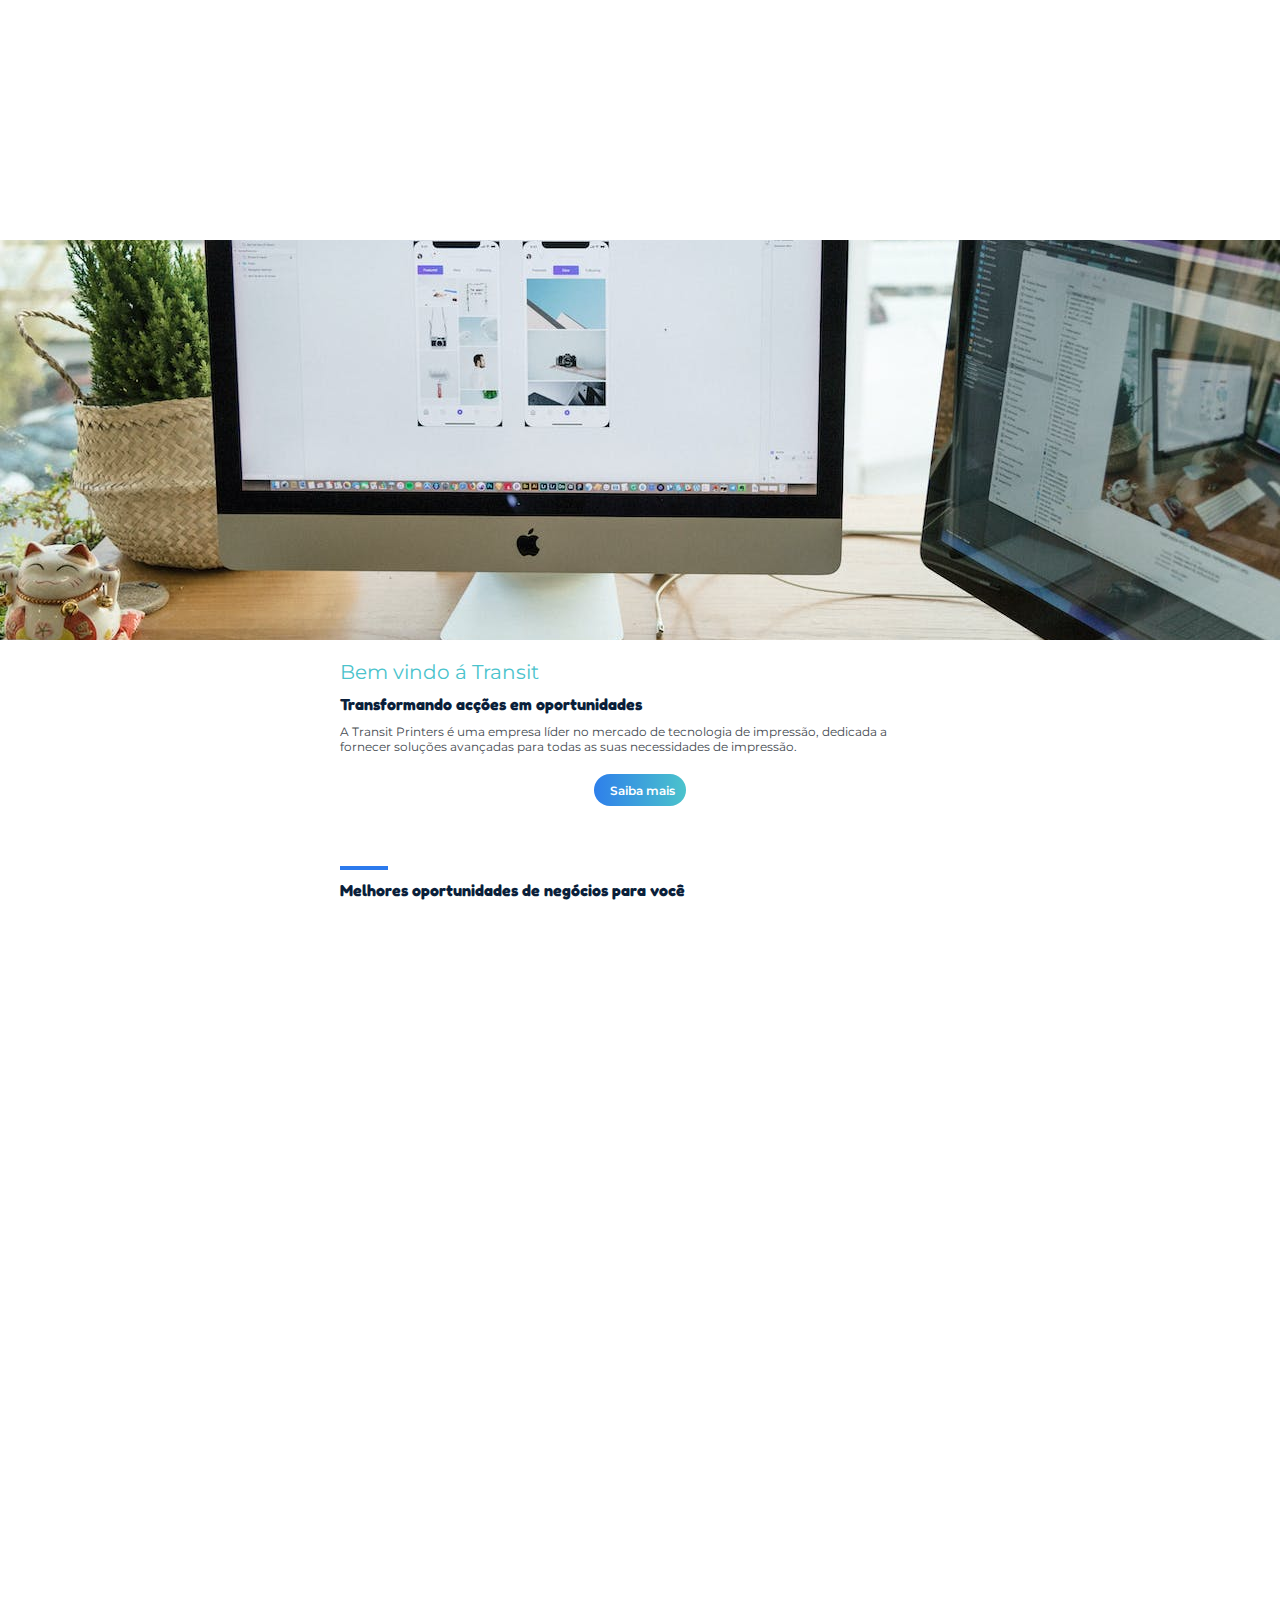
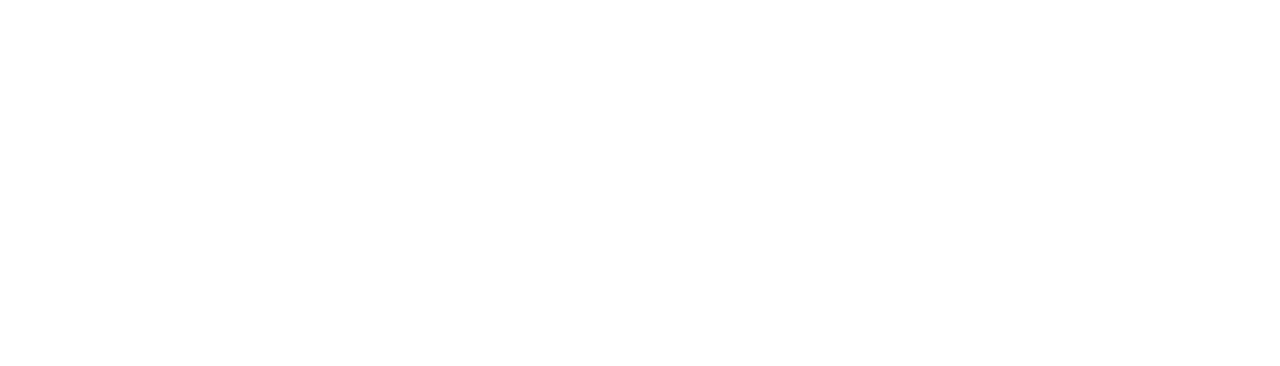
==== Transit/index.html @ 21ba27ba "i started the project of transit web page" ====
<!DOCTYPE html>
<html lang="pt">
  <head>
    <meta charset="UTF-8" />
    <meta name="viewport" content="width=device-width, initial-scale=1.0" />
    <!--favicon-->
    <link rel="shortcut icon" href="svgs/favicon.svg" type="image/x-icon" />
    <title>Transit</title>
    <!--Styles-->
    <link rel="stylesheet" href="styles/reset.css" media="all" />
    <link rel="stylesheet" href="styles/style.css" media="all" />
    <link
      rel="stylesheet"
      href="styles/tablet.css"
      media="screen and (min-width: 768px) and (max-width: 1024px)"
    />
    <link
      rel="stylesheet"
      href="styles/desktop.css"
      media="screen and (min-width: 1025px)"
    />
    <link rel="stylesheet" href="styles/print.css" media="print" />
  </head>

  <body>
    <header></header>

    <main id="main">
      <!--Section emphasis-->
      <section id="emphasis" class="section-mother">
        <div id="column-image" class="div"></div>

        <div id="column-text" class="column-text">
          <p class="title-h5">Bem vindo á Transit</p>
          <h6 class="title-header">Transformando acções em oportunidades</h6>
          <p class="paragraph">
            A Transit Printers é uma empresa líder no mercado de tecnologia de
            impressão, dedicada a fornecer soluções avançadas para todas as suas
            necessidades de impressão.
          </p>
        </div>

        <div id="container-button-know-more">
          <input type="submit" value="Saiba mais" id="button-know-more" />
        </div>
      </section>

      <section id="resources" class="section-mother">
        <section id="introduction" class="column-text">
          <!--Line 2-->
          <svg
            width="48"
            height="4"
            viewBox="0 0 48 4"
            fill="none"
            xmlns="http://www.w3.org/2000/svg"
          >
            <line y1="2" x2="48" y2="2" stroke="#2C7AED" stroke-width="4" />
          </svg>
          <h6 class="title-header">
            Melhores oportunidades de negócios para você
          </h6>
          <p class="paragraph">
            Lorem ipsum dolor sit amet, consectetur adipiscing elit. Nullam
            tincidunt justo eu libero lacinia, ac sollicitudin odio fringilla.
            Vestibulum eget fermentum libero. Sed, Vestibulum eget fermentum
            libero. Sed
          </p>
        </section>

        <section id="features" class="column-text">
          <div id="frame1" class="frame">
            <div class="column1 column">
              <svg
                width="48"
                height="48"
                viewBox="0 0 64 64"
                fill="none"
                xmlns="http://www.w3.org/2000/svg"
              >
                <rect width="64" height="64" fill="#2C7AED" />
                <path
                  d="M36.689 13.3405C35.2948 12.4658 33.6651 12 31.9993 12C30.3335 12 28.7039 12.4658 27.3096 13.3405L8.77697 24.9627C8.51334 25.1279 8.30221 25.3595 8.16675 25.6323C8.03129 25.905 7.97673 26.2083 8.00906 26.5088C8.00396 26.5635 8.00167 26.6184 8.0022 26.6733V39.8317C8.0022 40.268 8.18279 40.6863 8.50425 40.9948C8.8257 41.3032 9.26168 41.4765 9.71628 41.4765C10.1709 41.4765 10.6069 41.3032 10.9283 40.9948C11.2498 40.6863 11.4304 40.268 11.4304 39.8317V29.4399L14.8585 31.6669V43.7727C14.8585 44.1647 15.0044 44.5439 15.2699 44.8418L15.2768 44.8517L15.2973 44.8747L15.3659 44.9471L15.599 45.1905C15.8013 45.3945 16.0927 45.6774 16.4698 46.0129C17.224 46.6807 18.3312 47.5623 19.7574 48.4472C22.6027 50.2105 26.7817 52 31.9993 52C37.217 52 41.3925 50.2105 44.2413 48.4472C45.6674 47.5623 46.7747 46.6807 47.5289 46.0129C47.9122 45.6726 48.2805 45.317 48.6327 44.9471L48.7013 44.8747L48.7219 44.8517L48.7287 44.8451L48.7322 44.8385C48.9942 44.5427 49.1387 44.1675 49.1401 43.7793V31.6669L55.2422 27.7029C55.4884 27.5633 55.6893 27.3608 55.8225 27.118C55.9556 26.8752 56.0159 26.6016 55.9964 26.3279C55.9942 26.0564 55.922 25.7896 55.7862 25.5514C55.6504 25.3132 55.4553 25.1109 55.2182 24.9627L36.689 13.3405ZM45.7119 33.8973V43.1279C44.6963 44.0878 43.5809 44.9454 42.3832 45.6872C39.9149 47.2103 36.3805 48.7137 31.9993 48.7137C27.6181 48.7137 24.0803 47.2103 21.6154 45.6872C20.4175 44.9444 19.3021 44.0857 18.2867 43.1246V33.8973L27.1965 39.6837C28.6144 40.6044 30.2873 41.0964 31.9993 41.0964C33.7114 41.0964 35.3842 40.6044 36.8022 39.6837L45.7119 33.894V33.8973ZM29.1848 16.0939C30.0215 15.5688 30.9996 15.2892 31.9993 15.2892C32.9991 15.2892 33.9771 15.5688 34.8138 16.0939L51.1867 26.341L34.8824 36.9599C34.0313 37.5129 33.0271 37.8084 31.9993 37.8084C30.9715 37.8084 29.9673 37.5129 29.1162 36.9599L12.8085 26.3674L29.1848 16.0939Z"
                  fill="white"
                />
              </svg>
              <h6 class="title-header">Cursos profissionais</h6>
              <!--Line 2-->
              <svg
                width="48"
                height="4"
                viewBox="0 0 48 4"
                fill="none"
                xmlns="http://www.w3.org/2000/svg"
              >
                <line y1="2" x2="48" y2="2" stroke="#2C7AED" stroke-width="4" />
              </svg>
              <p class="paragraph">
                Lorem ipsum dolor sit amet, consectetur adipiscing elit. Nullam
                tincidunt justo eu
              </p>
            </div>

            <div class="column2 column" class="frame">
              <svg
                width="48"
                height="48"
                viewBox="0 0 48 48"
                fill="none"
                xmlns="http://www.w3.org/2000/svg"
              >
                <rect width="48" height="48" fill="#2C7AED" />
                <path
                  d="M24 8.25C23.1049 8.25 22.2464 8.60558 21.6135 9.23851C20.9806 9.87145 20.625 10.7299 20.625 11.625C20.625 12.5201 20.9806 13.3786 21.6135 14.0115C22.2464 14.6444 23.1049 15 24 15C24.8951 15 25.7536 14.6444 26.3865 14.0115C27.0194 13.3786 27.375 12.5201 27.375 11.625C27.375 10.7299 27.0194 9.87145 26.3865 9.23851C25.7536 8.60558 24.8951 8.25 24 8.25ZM18.375 11.625C18.375 10.1332 18.9676 8.70242 20.0225 7.64752C21.0774 6.59263 22.5082 6 24 6C25.4918 6 26.9226 6.59263 27.9775 7.64752C29.0324 8.70242 29.625 10.1332 29.625 11.625C29.625 13.1168 29.0324 14.5476 27.9775 15.6025C26.9226 16.6574 25.4918 17.25 24 17.25C22.5082 17.25 21.0774 16.6574 20.0225 15.6025C18.9676 14.5476 18.375 13.1168 18.375 11.625ZM36.375 10.5C35.7783 10.5 35.206 10.7371 34.784 11.159C34.3621 11.581 34.125 12.1533 34.125 12.75C34.125 13.3467 34.3621 13.919 34.784 14.341C35.206 14.7629 35.7783 15 36.375 15C36.9717 15 37.544 14.7629 37.966 14.341C38.3879 13.919 38.625 13.3467 38.625 12.75C38.625 12.1533 38.3879 11.581 37.966 11.159C37.544 10.7371 36.9717 10.5 36.375 10.5ZM31.875 12.75C31.875 11.5565 32.3491 10.4119 33.193 9.56802C34.0369 8.72411 35.1815 8.25 36.375 8.25C37.5685 8.25 38.7131 8.72411 39.557 9.56802C40.4009 10.4119 40.875 11.5565 40.875 12.75C40.875 13.9435 40.4009 15.0881 39.557 15.932C38.7131 16.7759 37.5685 17.25 36.375 17.25C35.1815 17.25 34.0369 16.7759 33.193 15.932C32.3491 15.0881 31.875 13.9435 31.875 12.75ZM9.375 12.75C9.375 12.1533 9.61205 11.581 10.034 11.159C10.456 10.7371 11.0283 10.5 11.625 10.5C12.2217 10.5 12.794 10.7371 13.216 11.159C13.6379 11.581 13.875 12.1533 13.875 12.75C13.875 13.3467 13.6379 13.919 13.216 14.341C12.794 14.7629 12.2217 15 11.625 15C11.0283 15 10.456 14.7629 10.034 14.341C9.61205 13.919 9.375 13.3467 9.375 12.75ZM11.625 8.25C10.4315 8.25 9.28693 8.72411 8.44302 9.56802C7.59911 10.4119 7.125 11.5565 7.125 12.75C7.125 13.9435 7.59911 15.0881 8.44302 15.932C9.28693 16.7759 10.4315 17.25 11.625 17.25C12.8185 17.25 13.9631 16.7759 14.807 15.932C15.6509 15.0881 16.125 13.9435 16.125 12.75C16.125 11.5565 15.6509 10.4119 14.807 9.56802C13.9631 8.72411 12.8185 8.25 11.625 8.25ZM12.975 35.2455C12.3658 35.276 11.7567 35.1823 11.1848 34.9702C10.6129 34.758 10.0901 34.4318 9.64818 34.0113C9.20625 33.5908 8.85442 33.0849 8.61407 32.5243C8.37371 31.9636 8.24985 31.36 8.25 30.75V22.3125C8.25 22.1633 8.30926 22.0202 8.41475 21.9148C8.52024 21.8093 8.66332 21.75 8.8125 21.75H12.7815C12.8715 20.9242 13.164 20.157 13.6028 19.5H8.8125C7.26 19.5 6 20.76 6 22.3125V30.75C5.9999 31.7133 6.20596 32.6654 6.60435 33.5424C7.00275 34.4194 7.58423 35.201 8.30975 35.8347C9.03526 36.4684 9.88799 36.9394 10.8106 37.2161C11.7333 37.4929 12.7045 37.569 13.659 37.4392C13.3562 36.7335 13.127 35.9983 12.975 35.2455ZM34.341 37.4392C35.2955 37.569 36.2667 37.4929 37.1894 37.2161C38.112 36.9394 38.9647 36.4684 39.6903 35.8347C40.4158 35.201 40.9973 34.4194 41.3956 33.5424C41.794 32.6654 42.0001 31.7133 42 30.75V22.3125C42 20.76 40.74 19.5 39.1875 19.5H34.3973C34.8383 20.157 35.1285 20.9242 35.2185 21.75H39.1875C39.3367 21.75 39.4798 21.8093 39.5852 21.9148C39.6907 22.0202 39.75 22.1633 39.75 22.3125V30.75C39.7502 31.36 39.6263 31.9636 39.3859 32.5243C39.1456 33.0849 38.7937 33.5908 38.3518 34.0113C37.9099 34.4318 37.3871 34.758 36.8152 34.9702C36.2433 35.1823 35.6342 35.276 35.025 35.2455C34.873 35.9983 34.6438 36.7334 34.341 37.4392ZM17.8125 19.5C16.26 19.5 15 20.76 15 22.3125V33C15 35.3869 15.9482 37.6761 17.636 39.364C19.3239 41.0518 21.6131 42 24 42C26.3869 42 28.6761 41.0518 30.364 39.364C32.0518 37.6761 33 35.3869 33 33V22.3125C33 20.76 31.74 19.5 30.1875 19.5H17.8125ZM17.25 22.3125C17.25 22.1633 17.3093 22.0202 17.4148 21.9148C17.5202 21.8093 17.6633 21.75 17.8125 21.75H30.1875C30.3367 21.75 30.4798 21.8093 30.5852 21.9148C30.6907 22.0202 30.75 22.1633 30.75 22.3125V33C30.75 34.7902 30.0388 36.5071 28.773 37.773C27.5071 39.0388 25.7902 39.75 24 39.75C22.2098 39.75 20.4929 39.0388 19.227 37.773C17.9612 36.5071 17.25 34.7902 17.25 33V22.3125Z"
                  fill="white"
                />
              </svg>
              <h6 class="title-header">Imersões</h6>
              <!--Line 2-->
              <svg
                width="48"
                height="4"
                viewBox="0 0 48 4"
                fill="none"
                xmlns="http://www.w3.org/2000/svg"
              >
                <line y1="2" x2="48" y2="2" stroke="#2C7AED" stroke-width="4" />
              </svg>
              <p class="paragraph">
                Lorem ipsum dolor sit amet, consectetur adipiscing elit. Nullam
                tincidunt justo eu
              </p>
            </div>
          </div>

          <div id="frame2" class="frame">
            <div class="column1 column">
              <svg
                width="48"
                height="48"
                viewBox="0 0 48 48"
                fill="none"
                xmlns="http://www.w3.org/2000/svg"
                xmlns:xlink="http://www.w3.org/1999/xlink"
              >
                <rect width="48" height="48" fill="#4BC3CC" />
                <rect
                  x="6"
                  y="6"
                  width="36"
                  height="36"
                  fill="url(#pattern0)"
                />
                <defs>
                  <pattern
                    id="pattern0"
                    patternContentUnits="objectBoundingBox"
                    width="1"
                    height="1"
                  >
                    <use xlink:href="#image0_53_402" transform="scale(0.01)" />
                  </pattern>
                  <image
                    id="image0_53_402"
                    width="100"
                    height="100"
                    xlink:href="[data-uri]"
                  />
                </defs>
              </svg>

              <h6 class="title-header">Soluções criativas</h6>
              <!--Line 1-->
              <svg
                width="48"
                height="4"
                viewBox="0 0 48 4"
                fill="none"
                xmlns="http://www.w3.org/2000/svg"
              >
                <line y1="2" x2="48" y2="2" stroke="#4BC3CC" stroke-width="4" />
              </svg>

              <p class="paragraph">
                Lorem ipsum dolor sit amet, consectetur adipiscing elit. Nullam
                tincidunt justo eu
              </p>
            </div>

            <div class="column2 column">
              <svg
                width="48"
                height="48"
                viewBox="0 0 48 48"
                fill="none"
                xmlns="http://www.w3.org/2000/svg"
              >
                <rect width="48" height="48" fill="#4BC3CC" />
                <path
                  d="M40.53 37.5682H38.37V8.21591C38.37 8.02604 38.2941 7.84394 38.1591 7.70969C38.0241 7.57543 37.841 7.5 37.65 7.5H27.57C27.379 7.5 27.1959 7.57543 27.0609 7.70969C26.9259 7.84394 26.85 8.02604 26.85 8.21591V16.0909H17.49C17.299 16.0909 17.1159 16.1663 16.9809 16.3006C16.8459 16.4349 16.77 16.6169 16.77 16.8068V24.6818H8.85C8.65904 24.6818 8.47591 24.7572 8.34088 24.8915C8.20586 25.0258 8.13 25.2079 8.13 25.3977V37.5682H5.97C5.77904 37.5682 5.59591 37.6436 5.46088 37.7779C5.32586 37.9121 5.25 38.0942 5.25 38.2841C5.25 38.474 5.32586 38.6561 5.46088 38.7903C5.59591 38.9246 5.77904 39 5.97 39H40.53C40.721 39 40.9041 38.9246 41.0391 38.7903C41.1741 38.6561 41.25 38.474 41.25 38.2841C41.25 38.0942 41.1741 37.9121 41.0391 37.7779C40.9041 37.6436 40.721 37.5682 40.53 37.5682ZM28.29 8.93182H36.93V37.5682H28.29V8.93182ZM18.21 17.5227H26.85V37.5682H18.21V17.5227ZM9.57 26.1136H16.77V37.5682H9.57V26.1136Z"
                  fill="white"
                />
              </svg>

              <h6 class="title-header">Análises e estatísticas</h6>
              <!--Line 1-->
              <svg
                width="48"
                height="4"
                viewBox="0 0 48 4"
                fill="none"
                xmlns="http://www.w3.org/2000/svg"
              >
                <line y1="2" x2="48" y2="2" stroke="#4BC3CC" stroke-width="4" />
              </svg>
              <p class="paragraph">
                Lorem ipsum dolor sit amet, consectetur adipiscing elit. Nullam
                tincidunt justo eu
              </p>
            </div>
          </div>
        </section>

        <section id="ilustration" class="">
          <div id="ilustration-image">
            <svg width="312" height="314" viewBox="0 0 312 314" fill="none" xmlns="http://www.w3.org/2000/svg">
              <path d="M45.5705 92.5257C52.356 44.2365 100.616 13.3807 147.295 27.4871L266.268 63.4409C292.85 71.4741 313.314 92.7954 320.25 119.685L333.295 170.256C344.879 215.162 315.725 260.409 270.046 268.419L122.227 294.338C69.0611 303.661 22.2592 258.423 29.7701 204.971L45.5705 92.5257Z" fill="url(#paint0_linear_54_606)" stroke="#CED1D5"/>
              <g opacity="0.07">
              <mask id="path-2-inside-1_54_606" fill="white">
              <path fill-rule="evenodd" clip-rule="evenodd" d="M135.689 187.409C176.28 187.409 209.185 154.504 209.185 113.913C209.185 73.3231 176.28 40.4181 135.689 40.4181C95.0988 40.4181 62.1938 73.3231 62.1938 113.913C62.1938 154.504 95.0988 187.409 135.689 187.409ZM135.689 149.214C155.185 149.214 170.99 133.41 170.99 113.913C170.99 94.4173 155.185 78.6126 135.689 78.6126C116.193 78.6126 100.388 94.4173 100.388 113.913C100.388 133.41 116.193 149.214 135.689 149.214Z"/>
              </mask>
              <path fill-rule="evenodd" clip-rule="evenodd" d="M135.689 187.409C176.28 187.409 209.185 154.504 209.185 113.913C209.185 73.3231 176.28 40.4181 135.689 40.4181C95.0988 40.4181 62.1938 73.3231 62.1938 113.913C62.1938 154.504 95.0988 187.409 135.689 187.409ZM135.689 149.214C155.185 149.214 170.99 133.41 170.99 113.913C170.99 94.4173 155.185 78.6126 135.689 78.6126C116.193 78.6126 100.388 94.4173 100.388 113.913C100.388 133.41 116.193 149.214 135.689 149.214Z" fill="white"/>
              <path d="M208.185 113.913C208.185 153.951 175.727 186.409 135.689 186.409V188.409C176.832 188.409 210.185 155.056 210.185 113.913H208.185ZM135.689 41.4181C175.727 41.4181 208.185 73.8754 208.185 113.913H210.185C210.185 72.7708 176.832 39.4181 135.689 39.4181V41.4181ZM63.1938 113.913C63.1938 73.8754 95.6511 41.4181 135.689 41.4181V39.4181C94.5465 39.4181 61.1938 72.7708 61.1938 113.913H63.1938ZM135.689 186.409C95.6511 186.409 63.1938 153.951 63.1938 113.913H61.1938C61.1938 155.056 94.5465 188.409 135.689 188.409V186.409ZM169.99 113.913C169.99 132.857 154.633 148.214 135.689 148.214V150.214C155.738 150.214 171.99 133.962 171.99 113.913H169.99ZM135.689 79.6126C154.633 79.6126 169.99 94.9696 169.99 113.913H171.99C171.99 93.865 155.738 77.6126 135.689 77.6126V79.6126ZM101.388 113.913C101.388 94.9696 116.745 79.6126 135.689 79.6126V77.6126C115.641 77.6126 99.3882 93.865 99.3882 113.913H101.388ZM135.689 148.214C116.745 148.214 101.388 132.857 101.388 113.913H99.3882C99.3882 133.962 115.641 150.214 135.689 150.214V148.214Z" fill="#CED1D5" mask="url(#path-2-inside-1_54_606)"/>
              </g>
              <path opacity="0.15" d="M80.2649 239.654L152.299 216.113L136.668 290.266L80.2649 239.654Z" fill="white" stroke="#CED1D5"/>
              <path d="M312.303 117.07C312.303 117.07 306.404 113.885 300.806 127.814C295.208 141.743 293.323 149.655 293.323 149.655C293.323 149.655 291.777 152.607 289.697 150.954C287.617 149.301 284.529 144.36 281.353 145.583C278.059 146.852 277.283 150.724 278.424 156.209C279.564 161.694 281.621 173.803 281.802 174.898C281.98 175.974 281.503 177.625 279.905 176.726C278.308 175.827 268.786 166.958 264.848 171.728C260.91 176.498 266.597 191.256 267.188 192.882C267.779 194.507 267.517 195.247 266.763 195.73C266.008 196.212 263.089 192.93 260.278 190.518C257.467 188.107 253.784 185.803 251.742 188.746C249.701 191.688 249.986 203.118 262.451 220.61L268.758 228.337L278.672 226.894C299.7 222.511 307.668 214.311 308.166 210.765C308.664 207.218 304.397 206.41 300.696 206.272C299.57 206.231 298.382 206.241 297.268 206.252C294.718 206.276 292.553 206.3 292.395 205.697C292.17 204.831 292.48 204.11 294.017 203.317C295.554 202.525 309.748 195.548 310.094 189.372C310.44 183.196 297.428 183.245 295.645 182.821C293.861 182.397 294.631 180.86 295.493 180.191C296.37 179.51 306.1 172.015 310.66 168.761C315.221 165.507 317.279 162.137 315.722 158.97C314.632 156.753 311.368 156.953 308.649 157.153C307.623 157.229 306.675 157.304 305.949 157.25C303.299 157.051 304.168 153.835 304.168 153.835C304.168 153.835 308.155 146.745 313.499 132.716C318.844 118.689 312.179 117.014 312.179 117.014L312.303 117.07Z" fill="#EEEEEE"/>
              <path d="M269.076 226.264C273.039 215.976 278.634 201.809 284.868 186.181C291.1 170.559 296.73 156.41 300.75 146.145C302.751 141.022 304.372 136.871 305.499 133.985C306.057 132.561 306.492 131.45 306.794 130.68C306.942 130.314 307.056 130.029 307.139 129.823C307.219 129.631 307.268 129.535 307.268 129.535C307.268 129.535 307.241 129.639 307.172 129.835C307.096 130.045 306.993 130.333 306.858 130.704C306.571 131.48 306.155 132.599 305.623 134.032C304.546 136.921 302.958 141.089 300.975 146.233C297.013 156.521 291.417 170.686 285.186 186.308C278.952 201.936 273.321 216.087 269.302 226.352L269.076 226.264Z" fill="#E3E3E2"/>
              <path d="M285.395 152.669C285.417 152.661 285.528 152.892 285.711 153.318C285.897 153.744 286.145 154.367 286.444 155.14C287.038 156.687 287.803 158.845 288.603 161.243C289.378 163.605 290.079 165.739 290.621 167.39C290.864 168.119 291.071 168.739 291.24 169.249C291.388 169.687 291.46 169.935 291.438 169.943C291.416 169.952 291.303 169.721 291.116 169.296C290.932 168.87 290.684 168.246 290.393 167.47C289.814 165.917 289.077 163.749 288.279 161.352C287.486 158.998 286.771 156.869 286.217 155.222C285.97 154.494 285.759 153.874 285.587 153.365C285.443 152.925 285.373 152.678 285.395 152.669Z" fill="#E3E3E2"/>
              <path d="M292.366 170.038C292.332 169.95 296.712 168.174 302.146 166.072C307.583 163.968 312.017 162.336 312.051 162.424C312.085 162.512 307.707 164.288 302.27 166.391C296.835 168.493 292.4 170.126 292.366 170.038Z" fill="#E3E3E2"/>
              <path d="M281.713 193.602C281.712 193.579 281.972 193.542 282.443 193.497C282.987 193.449 283.653 193.389 284.437 193.32C286.119 193.17 288.443 192.956 290.997 192.627C293.554 192.304 295.858 191.933 297.524 191.653C298.3 191.523 298.959 191.413 299.498 191.323C299.965 191.249 300.225 191.219 300.23 191.241C300.235 191.264 299.984 191.339 299.524 191.453C299.065 191.568 298.397 191.721 297.568 191.89C295.91 192.231 293.605 192.642 291.041 192.966C288.478 193.296 286.144 193.473 284.454 193.562C283.608 193.602 282.923 193.627 282.45 193.63C281.977 193.635 281.715 193.626 281.713 193.602Z" fill="#E3E3E2"/>
              <path d="M271.949 179.28C271.969 179.265 272.126 179.451 272.393 179.797C272.661 180.143 273.039 180.651 273.499 181.281C274.422 182.543 275.675 184.3 277.043 186.251C278.411 188.205 279.634 189.983 280.505 191.28C280.94 191.929 281.288 192.457 281.522 192.827C281.756 193.196 281.876 193.407 281.857 193.421C281.837 193.434 281.68 193.249 281.412 192.903C281.146 192.557 280.768 192.05 280.307 191.42C279.385 190.157 278.131 188.4 276.762 186.448C275.395 184.495 274.172 182.717 273.302 181.419C272.866 180.771 272.518 180.243 272.284 179.873C272.051 179.503 271.93 179.293 271.949 179.28Z" fill="#E3E3E2"/>
              <path d="M259.902 198.888C259.922 198.874 260.12 199.112 260.462 199.556C260.839 200.058 261.316 200.695 261.886 201.453C263.075 203.064 264.7 205.303 266.476 207.789C268.253 210.275 269.847 212.537 270.986 214.183C271.52 214.968 271.968 215.625 272.321 216.144C272.63 216.611 272.792 216.876 272.773 216.89C272.753 216.903 272.555 216.665 272.212 216.221C271.836 215.719 271.359 215.083 270.79 214.324C269.6 212.713 267.975 210.473 266.198 207.987C264.421 205.502 262.828 203.241 261.689 201.594C261.155 200.81 260.707 200.152 260.354 199.634C260.045 199.166 259.883 198.901 259.902 198.888Z" fill="#E3E3E2"/>
              <path d="M272.585 216.372C272.584 216.349 272.912 216.295 273.507 216.217C274.166 216.135 275.012 216.03 276.027 215.904C278.154 215.639 281.091 215.262 284.321 214.758C287.553 214.258 290.468 213.73 292.575 213.335C293.579 213.148 294.418 212.992 295.071 212.871C295.661 212.764 295.991 212.716 295.996 212.739C296 212.761 295.681 212.854 295.099 213C294.517 213.147 293.671 213.345 292.623 213.572C290.525 214.029 287.612 214.595 284.374 215.096C281.137 215.601 278.189 215.94 276.053 216.144C274.985 216.244 274.118 216.314 273.52 216.35C272.92 216.386 272.588 216.395 272.585 216.372Z" fill="#E3E3E2"/>
              <path d="M304.807 62.4139L298.507 62.4474L298.338 31.0967L304.639 31.0625L304.807 62.4139Z" fill="#E3E3E2"/>
              <path d="M260.164 48.452L243.848 48.5393L243.755 31.2321L260.071 31.1442L260.164 48.452Z" fill="#EEEEEE"/>
              <path d="M276.402 48.3654L260.087 48.4526L259.994 31.1448L276.31 31.0575L276.402 48.3654Z" fill="#F8F8F9"/>
              <path d="M243.781 36.0119C254.624 36.1012 265.494 36.0384 276.335 35.8618C276.558 35.859 276.557 35.5169 276.333 35.5155C265.49 35.4555 254.621 35.5085 243.779 35.7145C243.588 35.718 243.59 36.0098 243.781 36.0119Z" fill="#E3E3E2"/>
              <path d="M263.301 62.268L233.658 62.4271L233.583 48.3221L263.226 48.1637L263.301 62.268Z" fill="#EEEEEE"/>
              <path d="M292.805 62.1102L263.161 62.2687L263.086 48.1644L292.729 48.0059L292.805 62.1102Z" fill="#F8F8F9"/>
              <path d="M233.603 52.2454C253.297 52.4681 273.058 52.2684 292.75 51.9529C292.973 51.9494 292.971 51.6073 292.748 51.6067C273.054 51.5026 253.292 51.5138 233.602 51.948C233.411 51.9522 233.412 52.2433 233.603 52.2454Z" fill="#E3E3E2"/>
              <path d="M337.365 67.4799H222.518V62.4271H337.365V67.4799Z" fill="#E3E3E2"/>
              <path d="M245.983 82.0988H241.321V64.8565H245.983V82.0988Z" fill="#E3E3E2"/>
              <path d="M315.581 82.0988H310.918V64.8565H315.581V82.0988Z" fill="#E3E3E2"/>
              <path d="M311.019 62.49L304.718 62.5242L304.487 19.4057L310.788 19.3722L311.019 62.49Z" fill="#EEEEEE"/>
              <path d="M320.819 62.3413L311.03 62.3937L310.842 27.4506L320.631 27.3989L320.819 62.3413Z" fill="#F8F8F9"/>
              <path d="M320.566 34.1305C320.566 34.2241 318.374 34.3002 315.671 34.3002C312.967 34.3002 310.775 34.2241 310.775 34.1305C310.775 34.0363 312.967 33.9609 315.671 33.9609C318.374 33.9609 320.566 34.0363 320.566 34.1305Z" fill="#E3E3E2"/>
              <path d="M320.566 32.6625C320.566 32.756 318.374 32.8322 315.671 32.8322C312.967 32.8322 310.775 32.756 310.775 32.6625C310.775 32.569 312.967 32.4929 315.671 32.4929C318.374 32.4929 320.566 32.569 320.566 32.6625Z" fill="#E3E3E2"/>
              <path d="M320.566 57.0839C320.566 57.1775 318.374 57.2535 315.671 57.2535C312.967 57.2535 310.775 57.1775 310.775 57.0839C310.775 56.9897 312.967 56.9143 315.671 56.9143C318.374 56.9143 320.566 56.9897 320.566 57.0839Z" fill="#E3E3E2"/>
              <path d="M320.566 55.6159C320.566 55.7094 318.374 55.7855 315.671 55.7855C312.967 55.7855 310.775 55.7094 310.775 55.6159C310.775 55.5223 312.967 55.4463 315.671 55.4463C318.374 55.4463 320.566 55.5223 320.566 55.6159Z" fill="#E3E3E2"/>
              <path d="M309.355 26.7337C309.355 27.7341 308.544 28.5446 307.544 28.5446C306.544 28.5446 305.734 27.7341 305.734 26.7337C305.734 25.734 306.544 24.9229 307.544 24.9229C308.544 24.9229 309.355 25.734 309.355 26.7337Z" fill="#E3E3E2"/>
              <path d="M308.104 57.3652H306.985V31.7138H308.104V57.3652Z" fill="#E3E3E2"/>
              <path d="M107.23 198.495H0V149.042H107.23V198.495Z" fill="#F8F8F9"/>
              <path d="M3.12134 195.498H104.011V152.312H3.12134V195.498ZM104.678 196.165H2.45459V151.644H104.678V196.165Z" fill="#E3E3E2"/>
              <path d="M133.426 198.495H107.23V149.042H133.426V198.495Z" fill="#E3E3E2"/>
              <path d="M2.78821 165.422C14.2759 165.422 25.7631 165.422 37.2506 165.422C55.4002 165.422 73.5499 165.422 91.6997 165.422C95.914 165.422 100.129 165.422 104.344 165.422C104.517 165.422 104.518 165.154 104.344 165.154C92.8564 165.154 81.3693 165.154 69.8821 165.154C51.7322 165.154 33.5829 165.154 15.4329 165.154C11.2182 165.154 7.00344 165.154 2.78821 165.154C2.61501 165.154 2.61473 165.422 2.78821 165.422Z" fill="#E3E3E2"/>
              <path d="M53.8979 165.288C54.2023 160.898 54.169 156.249 53.9323 151.855C53.9228 151.679 53.6683 151.679 53.6588 151.855C53.4221 156.249 53.3888 160.898 53.6937 165.288C53.7029 165.419 53.8887 165.42 53.8979 165.288Z" fill="#E3E3E2"/>
              <path d="M81.2336 158.572C81.2336 159.336 80.6136 159.954 79.8499 159.954C79.0855 159.954 78.4663 159.336 78.4663 158.572C78.4663 157.807 79.0855 157.188 79.8499 157.188C80.6136 157.188 81.2336 157.807 81.2336 158.572Z" fill="#E3E3E2"/>
              <path d="M27.9365 158.572C27.9365 159.336 27.3169 159.954 26.5531 159.954C25.7887 159.954 25.1694 159.336 25.1694 158.572C25.1694 157.807 25.7887 157.188 26.5531 157.188C27.3169 157.188 27.9365 157.807 27.9365 158.572Z" fill="#E3E3E2"/>
              <path d="M54.9497 173.905C54.9497 174.669 54.3304 175.288 53.566 175.288C52.8022 175.288 52.1826 174.669 52.1826 173.905C52.1826 173.141 52.8022 172.521 53.566 172.521C54.3304 172.521 54.9497 173.141 54.9497 173.905Z" fill="#E3E3E2"/>
              <path d="M12.821 198.495L7.2998 229.543H10.4052L20.584 198.495H12.821Z" fill="#E3E3E2"/>
              <path d="M99.6439 198.495L104.26 229.597H101.155L91.8804 198.495H99.6439Z" fill="#E3E3E2"/>
              <path d="M120.373 198.495L125.604 229.597H122.498L112.609 198.495H120.373Z" fill="#E3E3E2"/>
              <path d="M54.8567 187.901C54.8567 188.664 54.2374 189.284 53.473 189.284C52.7092 189.284 52.0894 188.664 52.0894 187.901C52.0894 187.137 52.7092 186.517 53.473 186.517C54.2374 186.517 54.8567 187.137 54.8567 187.901Z" fill="#E3E3E2"/>
              <path d="M2.78821 180.736C14.2759 180.736 25.7631 180.736 37.2506 180.736C55.4002 180.736 73.5499 180.736 91.6997 180.736C95.914 180.736 100.129 180.736 104.344 180.736C104.517 180.736 104.518 180.467 104.344 180.467C92.8564 180.467 81.3693 180.467 69.8821 180.467C51.7322 180.467 33.5829 180.467 15.4329 180.467C11.2182 180.467 7.00344 180.467 2.78821 180.467C2.61501 180.467 2.61473 180.736 2.78821 180.736Z" fill="#E3E3E2"/>
              <path d="M42.4458 132.433L42.4111 125.833L74.8322 125.657L74.8664 132.257L42.4458 132.433Z" fill="#E3E3E2"/>
              <path d="M42.6265 149.099L42.5723 138.843L78.7072 138.647L78.7617 148.902L42.6265 149.099Z" fill="#F8F8F9"/>
              <path d="M71.8004 148.834C71.7034 148.834 71.6245 146.538 71.6245 143.706C71.6245 140.873 71.7034 138.578 71.8004 138.578C71.8975 138.578 71.9757 140.873 71.9757 143.706C71.9757 146.538 71.8975 148.834 71.8004 148.834Z" fill="#E3E3E2"/>
              <path d="M73.3178 148.834C73.2215 148.834 73.1426 146.538 73.1426 143.706C73.1426 140.873 73.2215 138.578 73.3178 138.578C73.4148 138.578 73.4937 140.873 73.4937 143.706C73.4937 146.538 73.4148 148.834 73.3178 148.834Z" fill="#E3E3E2"/>
              <path d="M48.063 148.834C47.9662 148.834 47.8877 146.538 47.8877 143.706C47.8877 140.873 47.9662 138.578 48.063 138.578C48.1598 138.578 48.2383 140.873 48.2383 143.706C48.2383 146.538 48.1598 148.834 48.063 148.834Z" fill="#E3E3E2"/>
              <path d="M49.5815 148.834C49.4848 148.834 49.4062 146.538 49.4062 143.706C49.4062 140.873 49.4848 138.578 49.5815 138.578C49.6781 138.578 49.7569 140.873 49.7569 143.706C49.7569 146.538 49.6781 148.834 49.5815 148.834Z" fill="#E3E3E2"/>
              <path d="M52.8936 143.871C52.8936 143.773 56.5391 143.694 61.0351 143.694C65.5329 143.694 69.1783 143.773 69.1783 143.871C69.1783 143.969 65.5329 144.048 61.0351 144.048C56.5391 144.048 52.8936 143.969 52.8936 143.871Z" fill="#E3E3E2"/>
              <path d="M47.7412 138.83L47.7065 132.23L92.2963 131.988L92.3319 138.588L47.7412 138.83Z" fill="#EEEEEE"/>
              <path d="M85.9472 137.772C84.7835 137.772 83.8403 136.817 83.8403 135.638C83.8403 134.459 84.7835 133.504 85.9472 133.504C87.1116 133.504 88.0547 134.459 88.0547 135.638C88.0547 136.817 87.1116 137.772 85.9472 137.772Z" fill="#E3E3E2"/>
              <path d="M50.3032 136.297V134.978H80.1517V136.297H50.3032Z" fill="#E3E3E2"/>
              <g filter="url(#filter0_d_54_606)">
              <path d="M52.3569 82.8285C52.3569 71.7828 61.3112 62.8285 72.3569 62.8285H276.341C287.387 62.8285 296.341 71.7828 296.341 82.8285V200.669C296.341 202.326 294.998 203.669 293.341 203.669H55.3569C53.7001 203.669 52.3569 202.326 52.3569 200.669V82.8285Z" fill="white"/>
              </g>
              <g filter="url(#filter1_d_54_606)">
              <path d="M33.5083 205.449C33.5083 204.466 34.3053 203.669 35.2884 203.669H313.409C314.392 203.669 315.189 204.466 315.189 205.449C315.189 209.382 312.001 212.57 308.069 212.57H40.6289C36.6963 212.57 33.5083 209.382 33.5083 205.449Z" fill="url(#paint1_linear_54_606)"/>
              </g>
              <path d="M52.3569 82.8285C52.3569 71.7828 61.3112 62.8285 72.3569 62.8285H276.341C287.387 62.8285 296.341 71.7828 296.341 82.8285V200.669C296.341 202.326 294.998 203.669 293.341 203.669H55.3569C53.7001 203.669 52.3569 202.326 52.3569 200.669V82.8285Z" fill="#F5F8FC"/>
              <rect x="61.7812" y="72.7764" width="222.518" height="122.516" rx="7" fill="white"/>
              <path d="M75.6089 148.03H189.958V147.856H75.6089V148.03Z" fill="#B6B9BF"/>
              <path d="M75.6089 138.695H189.958V138.521H75.6089V138.695Z" fill="#B6B9BF"/>
              <path d="M75.6089 129.36H189.958V129.185H75.6089V129.36Z" fill="#B6B9BF"/>
              <path d="M75.6089 120.025H189.958V119.85H75.6089V120.025Z" fill="#B6B9BF"/>
              <path d="M75.6089 110.689H189.958V110.515H75.6089V110.689Z" fill="#B6B9BF"/>
              <path d="M75.6089 101.354H189.958V101.179H75.6089V101.354Z" fill="#B6B9BF"/>
              <path d="M75.8241 148.041L88.4408 120.342L100.934 124.067L113.697 129.671L126.384 126.696L139.22 134.572L151.915 111.042L164.513 120.336L177.37 114.599L190.099 105.134L189.817 104.754L177.13 114.189L164.572 119.792L151.757 110.339L139.041 133.908L126.466 126.191L113.742 129.175L101.097 123.622L88.1815 119.771L75.394 147.845L75.8241 148.041Z" fill="#4BC3CC"/>
              <path d="M89.8213 120.057C89.8213 119.223 89.1451 118.547 88.3111 118.547C87.4775 118.547 86.8018 119.223 86.8018 120.057C86.8018 120.89 87.4775 121.567 88.3111 121.567C89.1451 121.567 89.8213 120.89 89.8213 120.057Z" fill="white"/>
              <path d="M89.8211 120.057H90.0573C90.0573 119.092 89.2755 118.311 88.3109 118.311C87.3467 118.311 86.5657 119.093 86.5654 120.057C86.5657 121.021 87.3467 121.803 88.3109 121.803C89.2755 121.803 90.0573 121.021 90.0573 120.057H89.8211H89.585C89.5836 120.76 89.0143 121.329 88.3109 121.33C87.608 121.329 87.0394 120.76 87.038 120.057C87.0394 119.354 87.608 118.785 88.3109 118.784C89.0143 118.785 89.5836 119.354 89.585 120.057H89.8211Z" fill="#4BC3CC"/>
              <path d="M102.525 123.845C102.525 123.011 101.849 122.335 101.015 122.335C100.181 122.335 99.5054 123.011 99.5054 123.845C99.5054 124.678 100.181 125.354 101.015 125.354C101.849 125.354 102.525 124.678 102.525 123.845Z" fill="white"/>
              <path d="M102.525 123.845H102.761C102.761 122.88 101.979 122.099 101.015 122.099C100.051 122.099 99.2693 122.88 99.269 123.845C99.2693 124.809 100.051 125.591 101.015 125.591C101.979 125.591 102.761 124.809 102.761 123.845H102.525H102.289C102.287 124.548 101.718 125.117 101.015 125.118C100.312 125.117 99.7427 124.548 99.7417 123.845C99.7427 123.142 100.312 122.572 101.015 122.571C101.718 122.572 102.287 123.141 102.289 123.845H102.525Z" fill="#4BC3CC"/>
              <path d="M115.228 129.423C115.228 128.589 114.553 127.913 113.719 127.913C112.885 127.913 112.209 128.589 112.209 129.423C112.209 130.257 112.885 130.933 113.719 130.933C114.553 130.933 115.228 130.257 115.228 129.423Z" fill="white"/>
              <path d="M115.228 129.423H115.465C115.465 128.458 114.684 127.677 113.719 127.677C112.755 127.677 111.973 128.458 111.973 129.423C111.973 130.387 112.755 131.168 113.719 131.168C114.684 131.168 115.465 130.387 115.465 129.423H115.228H114.992C114.991 130.126 114.422 130.695 113.719 130.697C113.016 130.695 112.446 130.126 112.446 129.423C112.446 128.72 113.016 128.151 113.719 128.149C114.422 128.151 114.991 128.72 114.992 129.423H115.228Z" fill="#4BC3CC"/>
              <path d="M127.935 126.443C127.935 125.61 127.259 124.934 126.425 124.934C125.591 124.934 124.915 125.61 124.915 126.443C124.915 127.277 125.591 127.953 126.425 127.953C127.259 127.953 127.935 127.277 127.935 126.443Z" fill="white"/>
              <path d="M127.935 126.443H128.171C128.171 125.48 127.389 124.698 126.425 124.698C125.461 124.698 124.679 125.479 124.679 126.443C124.679 127.408 125.461 128.189 126.425 128.189C127.389 128.189 128.171 127.408 128.171 126.443H127.935H127.698C127.697 127.147 127.128 127.716 126.425 127.717C125.722 127.716 125.153 127.147 125.151 126.443C125.153 125.741 125.722 125.172 126.425 125.171C127.128 125.172 127.697 125.741 127.698 126.443H127.935Z" fill="#4BC3CC"/>
              <path d="M140.659 134.084C140.659 133.25 139.983 132.574 139.15 132.574C138.316 132.574 137.641 133.25 137.641 134.084C137.641 134.918 138.316 135.594 139.15 135.594C139.983 135.594 140.659 134.918 140.659 134.084Z" fill="white"/>
              <path d="M140.66 134.084H140.895C140.895 133.12 140.114 132.338 139.15 132.338C138.185 132.338 137.405 133.12 137.404 134.084C137.405 135.048 138.185 135.83 139.15 135.83C140.114 135.83 140.895 135.048 140.895 134.084H140.66H140.424C140.422 134.787 139.853 135.356 139.15 135.357C138.447 135.356 137.878 134.787 137.877 134.084C137.878 133.381 138.447 132.812 139.15 132.81C139.853 132.812 140.422 133.381 140.424 134.084H140.66Z" fill="#4BC3CC"/>
              <path d="M153.346 110.691C153.346 109.857 152.669 109.181 151.836 109.181C151.002 109.181 150.327 109.857 150.327 110.691C150.327 111.524 151.002 112.201 151.836 112.201C152.669 112.201 153.346 111.524 153.346 110.691Z" fill="white"/>
              <path d="M153.346 110.691H153.582C153.582 109.727 152.8 108.945 151.836 108.945C150.871 108.945 150.09 109.727 150.09 110.691C150.09 111.655 150.871 112.437 151.836 112.437C152.8 112.437 153.582 111.655 153.582 110.691H153.346H153.109C153.108 111.394 152.539 111.963 151.836 111.964C151.133 111.963 150.564 111.394 150.562 110.691C150.564 109.988 151.133 109.419 151.836 109.417C152.539 109.419 153.108 109.988 153.109 110.691H153.346Z" fill="#4BC3CC"/>
              <path d="M166.052 119.938C166.052 119.103 165.376 118.428 164.543 118.428C163.709 118.428 163.033 119.103 163.033 119.938C163.033 120.771 163.709 121.447 164.543 121.447C165.376 121.447 166.052 120.771 166.052 119.938Z" fill="white"/>
              <path d="M166.052 119.938H166.288C166.288 118.973 165.507 118.192 164.543 118.192C163.578 118.192 162.797 118.973 162.796 119.938C162.797 120.902 163.578 121.683 164.543 121.683C165.507 121.683 166.288 120.902 166.288 119.938H166.052H165.816C165.814 120.64 165.246 121.209 164.543 121.21C163.839 121.209 163.27 120.64 163.269 119.938C163.27 119.234 163.84 118.665 164.543 118.663C165.246 118.665 165.814 119.234 165.816 119.938H166.052Z" fill="#4BC3CC"/>
              <path d="M178.76 114.354C178.76 113.52 178.084 112.844 177.25 112.844C176.416 112.844 175.741 113.52 175.741 114.354C175.741 115.188 176.416 115.864 177.25 115.864C178.084 115.864 178.76 115.188 178.76 114.354Z" fill="white"/>
              <path d="M178.76 114.354H178.997C178.996 113.389 178.214 112.608 177.25 112.608C176.286 112.608 175.505 113.389 175.505 114.354C175.505 115.318 176.286 116.099 177.25 116.099C178.214 116.099 178.996 115.318 178.997 114.354H178.76H178.524C178.523 115.057 177.954 115.625 177.25 115.627C176.547 115.625 175.978 115.057 175.977 114.354C175.978 113.651 176.547 113.082 177.25 113.08C177.953 113.082 178.523 113.651 178.524 114.354H178.76Z" fill="#4BC3CC"/>
              <path d="M75.7673 148.119L88.3834 136.773L101.034 139.033L113.74 134.691L126.369 136.75L139.204 140.979L151.907 126.719L164.575 131.149L177.298 122.809L189.911 125.35L190.005 124.886L177.202 122.308L164.511 130.626L151.765 126.168L139.057 140.434L126.481 136.29L113.699 134.206L100.997 138.546L88.2391 136.267L75.4512 147.768L75.7673 148.119Z" fill="#2C7AED"/>
              <path d="M89.8213 136.44C89.8213 135.606 89.1451 134.93 88.3111 134.93C87.4775 134.93 86.8018 135.606 86.8018 136.44C86.8018 137.274 87.4775 137.95 88.3111 137.95C89.1451 137.95 89.8213 137.274 89.8213 136.44Z" fill="white"/>
              <path d="M89.8211 136.44H90.0573C90.0573 135.476 89.2755 134.694 88.3109 134.694C87.3467 134.694 86.5657 135.476 86.5654 136.44C86.5657 137.404 87.3467 138.186 88.3109 138.186C89.2755 138.186 90.0573 137.405 90.0573 136.44H89.8211H89.585C89.5836 137.143 89.0143 137.712 88.3109 137.713C87.608 137.712 87.0394 137.144 87.038 136.44C87.0394 135.737 87.608 135.168 88.3109 135.167C89.0143 135.168 89.5836 135.737 89.585 136.44H89.8211Z" fill="#2C7AED"/>
              <path d="M102.525 138.789C102.525 137.955 101.849 137.28 101.015 137.28C100.181 137.28 99.5054 137.955 99.5054 138.789C99.5054 139.622 100.181 140.299 101.015 140.299C101.849 140.299 102.525 139.622 102.525 138.789Z" fill="white"/>
              <path d="M102.525 138.789H102.761C102.761 137.825 101.979 137.044 101.015 137.043C100.051 137.044 99.2693 137.825 99.269 138.789C99.2693 139.754 100.051 140.535 101.015 140.535C101.979 140.535 102.761 139.753 102.761 138.789H102.525H102.289C102.287 139.492 101.718 140.061 101.015 140.062C100.312 140.061 99.7427 139.492 99.7417 138.789C99.7427 138.086 100.312 137.517 101.015 137.516C101.718 137.517 102.287 138.086 102.289 138.789H102.525Z" fill="#2C7AED"/>
              <path d="M115.228 134.449C115.228 133.615 114.553 132.939 113.719 132.939C112.885 132.939 112.209 133.615 112.209 134.449C112.209 135.282 112.885 135.958 113.719 135.958C114.553 135.958 115.228 135.282 115.228 134.449Z" fill="white"/>
              <path d="M115.228 134.449H115.465C115.465 133.484 114.684 132.703 113.719 132.703C112.755 132.703 111.973 133.484 111.973 134.449C111.973 135.413 112.755 136.194 113.719 136.195C114.684 136.194 115.465 135.413 115.465 134.449H115.228H114.992C114.991 135.152 114.422 135.721 113.719 135.722C113.016 135.721 112.446 135.152 112.446 134.449C112.446 133.745 113.016 133.176 113.719 133.175C114.422 133.176 114.991 133.745 114.992 134.449H115.228Z" fill="#2C7AED"/>
              <path d="M127.935 136.44C127.935 135.606 127.259 134.93 126.425 134.93C125.591 134.93 124.915 135.606 124.915 136.44C124.915 137.274 125.591 137.95 126.425 137.95C127.259 137.95 127.935 137.274 127.935 136.44Z" fill="white"/>
              <path d="M127.935 136.44H128.171C128.171 135.476 127.389 134.694 126.425 134.694C125.461 134.694 124.679 135.476 124.679 136.44C124.679 137.405 125.461 138.186 126.425 138.186C127.389 138.186 128.171 137.404 128.171 136.44H127.935H127.698C127.697 137.144 127.128 137.712 126.425 137.713C125.722 137.712 125.153 137.143 125.151 136.44C125.153 135.737 125.722 135.168 126.425 135.167C127.128 135.168 127.697 135.737 127.698 136.44H127.935Z" fill="#2C7AED"/>
              <path d="M140.659 140.707C140.659 139.873 139.983 139.197 139.15 139.197C138.316 139.197 137.641 139.873 137.641 140.707C137.641 141.541 138.316 142.217 139.15 142.217C139.983 142.217 140.659 141.541 140.659 140.707Z" fill="white"/>
              <path d="M140.66 140.706H140.895C140.895 139.742 140.114 138.961 139.15 138.961C138.185 138.961 137.405 139.742 137.404 140.706C137.405 141.671 138.185 142.452 139.15 142.453C140.114 142.452 140.895 141.671 140.895 140.706H140.66H140.424C140.422 141.41 139.853 141.979 139.15 141.981C138.447 141.979 137.878 141.41 137.877 140.706C137.878 140.004 138.447 139.435 139.15 139.433C139.853 139.435 140.422 140.004 140.424 140.706H140.66Z" fill="#2C7AED"/>
              <path d="M153.346 126.443C153.346 125.61 152.669 124.934 151.836 124.934C151.002 124.934 150.327 125.61 150.327 126.443C150.327 127.277 151.002 127.953 151.836 127.953C152.669 127.953 153.346 127.277 153.346 126.443Z" fill="white"/>
              <path d="M153.346 126.443H153.582C153.582 125.479 152.8 124.698 151.836 124.698C150.871 124.698 150.09 125.48 150.09 126.443C150.09 127.408 150.871 128.189 151.836 128.189C152.8 128.189 153.582 127.408 153.582 126.443H153.346H153.109C153.108 127.147 152.539 127.716 151.836 127.717C151.133 127.716 150.564 127.147 150.562 126.443C150.564 125.741 151.133 125.172 151.836 125.171C152.539 125.172 153.108 125.741 153.109 126.443H153.346Z" fill="#2C7AED"/>
              <path d="M166.052 130.888C166.052 130.054 165.376 129.378 164.543 129.378C163.709 129.378 163.033 130.054 163.033 130.888C163.033 131.721 163.709 132.397 164.543 132.397C165.376 132.397 166.052 131.721 166.052 130.888Z" fill="white"/>
              <path d="M166.052 130.888H166.288C166.288 129.923 165.507 129.142 164.543 129.142C163.578 129.142 162.797 129.923 162.796 130.888C162.797 131.852 163.578 132.633 164.543 132.634C165.507 132.633 166.288 131.852 166.288 130.888H166.052H165.816C165.814 131.591 165.246 132.16 164.543 132.161C163.84 132.16 163.27 131.591 163.269 130.888C163.27 130.184 163.84 129.615 164.543 129.614C165.246 129.615 165.814 130.184 165.816 130.888H166.052Z" fill="#2C7AED"/>
              <path d="M178.76 122.558C178.76 121.725 178.084 121.049 177.25 121.049C176.416 121.049 175.741 121.725 175.741 122.558C175.741 123.392 176.416 124.068 177.25 124.068C178.084 124.068 178.76 123.392 178.76 122.558Z" fill="white"/>
              <path d="M178.76 122.558H178.997C178.996 121.594 178.214 120.813 177.25 120.812C176.286 120.813 175.505 121.594 175.505 122.558C175.505 123.522 176.286 124.304 177.25 124.304C178.214 124.304 178.996 123.523 178.997 122.558H178.76H178.524C178.523 123.261 177.953 123.83 177.25 123.832C176.547 123.83 175.978 123.261 175.977 122.558C175.978 121.855 176.547 121.286 177.25 121.285C177.953 121.286 178.523 121.855 178.524 122.558H178.76Z" fill="#2C7AED"/>
              <path d="M205.586 116.51H204.422V103.014H205.586V116.51Z" fill="#4BC3CC"/>
              <path d="M205.586 143.674H204.422V130.178H205.586V143.674Z" fill="#2C7AED"/>
              <path d="M83.987 173.389C79.358 173.389 75.6099 169.64 75.6099 165.019C75.6099 163.036 76.3003 161.207 77.4593 159.769L77.5923 159.602C79.1281 157.794 81.4251 156.642 83.987 156.642C88.6078 156.642 92.3567 160.391 92.3567 165.019C92.3567 169.64 88.6078 173.389 83.987 173.389Z" fill="#CED1D5"/>
              <path d="M83.9867 156.642V165.019L77.459 159.769L77.592 159.602C79.1278 157.794 81.4248 156.642 83.9867 156.642Z" fill="#4BC3CC"/>
              <path d="M116.518 173.389C113.439 173.389 110.751 171.735 109.292 169.263C108.559 168.021 108.141 166.569 108.141 165.019C108.141 160.391 111.889 156.642 116.518 156.642C121.146 156.642 124.895 160.391 124.895 165.019C124.895 169.64 121.146 173.389 116.518 173.389Z" fill="#CED1D5"/>
              <path d="M116.518 156.642V165.019L109.292 169.263C108.559 168.021 108.141 166.569 108.141 165.019C108.141 160.391 111.889 156.642 116.518 156.642Z" fill="#2C7AED"/>
              <path d="M149.049 173.389C144.428 173.389 140.672 169.64 140.672 165.019C140.672 160.391 144.428 156.642 149.049 156.642C153.677 156.642 157.426 160.391 157.426 165.019C157.426 167.483 156.365 169.696 154.669 171.232C153.182 172.572 151.206 173.389 149.049 173.389Z" fill="#CED1D5"/>
              <path d="M149.049 165.016V156.642C144.428 156.642 140.672 160.391 140.672 165.019C140.672 169.64 144.428 173.389 149.049 173.389C150.542 173.389 151.945 172.991 153.162 172.304L149.049 165.016Z" fill="#4BC3CC"/>
              <path d="M181.582 173.392C176.956 173.392 173.207 169.643 173.207 165.016C173.207 160.391 176.956 156.641 181.582 156.641C186.208 156.641 189.958 160.391 189.958 165.016C189.958 169.643 186.208 173.392 181.582 173.392Z" fill="#CED1D5"/>
              <path d="M181.582 156.641C176.956 156.641 173.207 160.391 173.207 165.016C173.207 169.643 176.956 173.392 181.582 173.392C186.208 173.392 189.958 169.643 189.958 165.016H181.582V156.641Z" fill="#2C7AED"/>
              <path d="M208.475 170.353H205.003V163.044H208.475V170.353Z" fill="#4BC3CC"/>
              <path d="M215.751 170.353H212.28V154.471H215.751V170.353Z" fill="#2C7AED"/>
              <path d="M223.026 170.353H219.555V160.125H223.026V170.353Z" fill="#4BC3CC"/>
              <path d="M230.301 170.353H226.831V153.424H230.301V170.353Z" fill="#2C7AED"/>
              <path d="M237.577 170.353H234.105V157.612H237.577V170.353Z" fill="#4BC3CC"/>
              <path d="M244.853 170.353H241.382V153.424H244.853V170.353Z" fill="#2C7AED"/>
              <path d="M122.717 83.883H126.598C126.747 83.883 126.857 83.9016 126.927 83.9388C126.996 83.9714 127.043 84.0249 127.066 84.0994C127.089 84.1738 127.101 84.2716 127.101 84.3926C127.101 84.5136 127.089 84.6113 127.066 84.6858C127.043 84.7556 127.003 84.8045 126.948 84.8324C126.864 84.8743 126.745 84.8952 126.591 84.8952H125.258V88.4066C125.258 88.5137 125.253 88.5928 125.244 88.644C125.24 88.6952 125.219 88.7557 125.181 88.8255C125.149 88.8906 125.088 88.9372 125 88.9651C124.911 88.993 124.795 89.007 124.651 89.007C124.507 89.007 124.39 88.993 124.302 88.9651C124.218 88.9372 124.157 88.8906 124.12 88.8255C124.088 88.7557 124.067 88.6952 124.057 88.644C124.053 88.5881 124.05 88.5067 124.05 88.3996V84.8952H122.71C122.561 84.8952 122.452 84.8789 122.382 84.8463C122.312 84.8091 122.266 84.7533 122.242 84.6788C122.219 84.6043 122.207 84.5066 122.207 84.3856C122.207 84.2646 122.219 84.1692 122.242 84.0994C122.266 84.0249 122.305 83.9737 122.361 83.9458C122.445 83.9039 122.563 83.883 122.717 83.883Z" fill="#152238"/>
              <path d="M128.724 87.7714H130.874C130.981 87.7714 131.06 87.776 131.111 87.7853C131.167 87.79 131.23 87.8109 131.3 87.8481C131.425 87.9133 131.488 88.0948 131.488 88.3927C131.488 88.7184 131.402 88.9092 131.23 88.9651C131.151 88.993 131.03 89.007 130.867 89.007H128.102C127.777 89.007 127.586 88.9186 127.53 88.7417C127.502 88.6672 127.488 88.5486 127.488 88.3857V84.5043C127.488 84.2669 127.532 84.1064 127.621 84.0226C127.709 83.9342 127.877 83.8899 128.123 83.8899H130.874C130.981 83.8899 131.06 83.8946 131.111 83.9039C131.167 83.9086 131.23 83.9295 131.3 83.9667C131.425 84.0319 131.488 84.2134 131.488 84.5113C131.488 84.837 131.402 85.0278 131.23 85.0837C131.151 85.1116 131.03 85.1256 130.867 85.1256H128.724V85.8306H130.106C130.213 85.8306 130.292 85.8353 130.343 85.8446C130.399 85.8493 130.462 85.8702 130.532 85.9074C130.658 85.9726 130.72 86.1541 130.72 86.452C130.72 86.7777 130.632 86.9685 130.455 87.0244C130.376 87.0523 130.255 87.0663 130.092 87.0663H128.724V87.7714Z" fill="#152238"/>
              <path d="M135.137 87.6666L135.263 87.5759C135.421 87.4828 135.533 87.4363 135.598 87.4363C135.742 87.4363 135.898 87.5666 136.066 87.8272C136.168 87.9901 136.219 88.1204 136.219 88.2181C136.219 88.3159 136.187 88.3973 136.121 88.4625C136.061 88.5276 135.989 88.5858 135.905 88.637C135.821 88.6882 135.74 88.737 135.661 88.7836C135.586 88.8301 135.43 88.8906 135.193 88.9651C134.956 89.0396 134.725 89.0768 134.502 89.0768C134.283 89.0768 134.06 89.0489 133.832 88.993C133.608 88.9325 133.376 88.8348 133.134 88.6998C132.896 88.5602 132.682 88.3927 132.491 88.1972C132.301 87.9971 132.142 87.7434 132.017 87.4363C131.896 87.1245 131.835 86.787 131.835 86.424C131.835 86.061 131.896 85.7329 132.017 85.4397C132.138 85.1419 132.291 84.8975 132.477 84.7067C132.668 84.5113 132.885 84.3484 133.127 84.2181C133.583 83.9667 134.041 83.8411 134.502 83.8411C134.721 83.8411 134.942 83.876 135.165 83.9458C135.393 84.0109 135.565 84.0784 135.682 84.1482L135.849 84.246C135.933 84.2972 135.998 84.3391 136.045 84.3716C136.166 84.4694 136.226 84.5811 136.226 84.7067C136.226 84.8277 136.177 84.9557 136.08 85.0907C135.898 85.342 135.735 85.4676 135.591 85.4676C135.507 85.4676 135.388 85.4164 135.235 85.3141C135.039 85.1558 134.779 85.0767 134.453 85.0767C134.151 85.0767 133.853 85.1814 133.559 85.3908C133.42 85.4932 133.303 85.6375 133.21 85.8237C133.117 86.0098 133.071 86.2216 133.071 86.4589C133.071 86.6916 133.117 86.9011 133.21 87.0872C133.303 87.2734 133.422 87.42 133.566 87.527C133.85 87.7318 134.146 87.8342 134.453 87.8342C134.597 87.8342 134.732 87.8156 134.858 87.7783C134.988 87.7411 135.081 87.7039 135.137 87.6666Z" fill="#152238"/>
              <path d="M139.84 84.0784C139.878 84.0086 139.94 83.9598 140.029 83.9318C140.117 83.9039 140.229 83.8899 140.364 83.8899C140.499 83.8899 140.606 83.9016 140.685 83.9249C140.764 83.9481 140.825 83.976 140.866 84.0086C140.908 84.0412 140.941 84.0877 140.964 84.1482C140.987 84.2274 140.999 84.3484 140.999 84.5113V88.3857C140.999 88.4927 140.994 88.5742 140.985 88.63C140.98 88.6812 140.96 88.7417 140.922 88.8115C140.857 88.9372 140.676 89 140.378 89C140.052 89 139.861 88.9139 139.805 88.7417C139.777 88.6626 139.763 88.5416 139.763 88.3787V86.9616H137.914V88.3857C137.914 88.4927 137.909 88.5742 137.9 88.63C137.895 88.6812 137.874 88.7417 137.837 88.8115C137.772 88.9372 137.59 89 137.292 89C136.966 89 136.776 88.9139 136.72 88.7417C136.692 88.6626 136.678 88.5416 136.678 88.3787V84.5043C136.678 84.3972 136.68 84.3181 136.685 84.2669C136.694 84.2111 136.717 84.1482 136.755 84.0784C136.82 83.9528 137.001 83.8899 137.299 83.8899C137.625 83.8899 137.818 83.976 137.879 84.1482C137.902 84.2274 137.914 84.3484 137.914 84.5113V85.9354H139.763V84.5043C139.763 84.3972 139.766 84.3181 139.77 84.2669C139.78 84.2111 139.803 84.1482 139.84 84.0784Z" fill="#152238"/>
              <path d="M144.861 84.1064C144.908 84.0226 144.975 83.9667 145.064 83.9388C145.152 83.9109 145.261 83.8969 145.392 83.8969C145.527 83.8969 145.634 83.9086 145.713 83.9318C145.797 83.9551 145.857 83.983 145.894 84.0156C145.936 84.0482 145.966 84.097 145.985 84.1622C146.013 84.2367 146.027 84.3553 146.027 84.5182V88.3927C146.027 88.5044 146.022 88.5858 146.013 88.637C146.008 88.6882 145.987 88.7487 145.95 88.8185C145.885 88.9441 145.703 89.007 145.406 89.007C145.224 89.007 145.098 88.993 145.029 88.9651C144.959 88.9372 144.901 88.893 144.854 88.8325C143.807 87.4363 143.118 86.5241 142.788 86.0959V88.3927C142.788 88.5044 142.783 88.5858 142.774 88.637C142.769 88.6882 142.748 88.7487 142.711 88.8185C142.646 88.9441 142.464 89.007 142.166 89.007C141.878 89.007 141.701 88.9441 141.636 88.8185C141.599 88.7487 141.575 88.6859 141.566 88.63C141.561 88.5742 141.559 88.4927 141.559 88.3857V84.4903C141.559 84.3135 141.58 84.1855 141.622 84.1064C141.668 84.0226 141.736 83.9667 141.824 83.9388C141.913 83.9109 142.027 83.8969 142.166 83.8969C142.306 83.8969 142.415 83.9109 142.495 83.9388C142.578 83.9621 142.637 83.99 142.669 84.0226C142.688 84.0365 142.741 84.097 142.83 84.2041C143.812 85.5398 144.468 86.4217 144.798 86.8499V84.4903C144.798 84.3135 144.819 84.1855 144.861 84.1064Z" fill="#152238"/>
              <path d="M148.985 83.8271C149.674 83.8271 150.272 84.0761 150.779 84.5741C151.286 85.0721 151.54 85.691 151.54 86.431C151.54 87.1663 151.298 87.7946 150.814 88.3159C150.33 88.8325 149.734 89.0907 149.027 89.0907C148.319 89.0907 147.717 88.8348 147.219 88.3228C146.725 87.8109 146.479 87.2012 146.479 86.4938C146.479 86.1076 146.549 85.7469 146.688 85.4118C146.828 85.0721 147.014 84.7882 147.247 84.5601C147.479 84.3321 147.747 84.1529 148.049 84.0226C148.352 83.8923 148.664 83.8271 148.985 83.8271ZM147.714 86.4589C147.714 86.8731 147.847 87.2105 148.112 87.4712C148.382 87.7271 148.682 87.8551 149.013 87.8551C149.343 87.8551 149.641 87.7295 149.906 87.4782C150.172 87.2268 150.304 86.8894 150.304 86.4659C150.304 86.0424 150.169 85.7027 149.899 85.4467C149.634 85.1907 149.336 85.0627 149.006 85.0627C148.675 85.0627 148.378 85.1931 148.112 85.4537C147.847 85.7096 147.714 86.0447 147.714 86.4589Z" fill="#152238"/>
              <path d="M153.232 87.9738H155.131C155.284 87.9738 155.396 87.9924 155.466 88.0296C155.536 88.0622 155.582 88.1157 155.606 88.1902C155.629 88.2647 155.641 88.3647 155.641 88.4904C155.641 88.6114 155.629 88.7091 155.606 88.7836C155.582 88.8581 155.543 88.9092 155.487 88.9372C155.398 88.9837 155.277 89.007 155.124 89.007H152.611C152.285 89.007 152.094 88.9186 152.038 88.7417C152.01 88.6672 151.996 88.5486 151.996 88.3857V84.5043C151.996 84.3972 151.999 84.3181 152.003 84.2669C152.013 84.2111 152.036 84.1482 152.073 84.0784C152.138 83.9528 152.32 83.8899 152.618 83.8899C152.944 83.8899 153.137 83.976 153.197 84.1482C153.22 84.2274 153.232 84.3484 153.232 84.5113V87.9738Z" fill="#152238"/>
              <path d="M158.495 83.8271C159.184 83.8271 159.782 84.0761 160.289 84.5741C160.796 85.0721 161.05 85.691 161.05 86.431C161.05 87.1663 160.808 87.7946 160.324 88.3159C159.84 88.8325 159.244 89.0907 158.537 89.0907C157.83 89.0907 157.227 88.8348 156.729 88.3228C156.236 87.8109 155.989 87.2012 155.989 86.4938C155.989 86.1076 156.059 85.7469 156.198 85.4118C156.338 85.0721 156.524 84.7882 156.757 84.5601C156.99 84.3321 157.257 84.1529 157.56 84.0226C157.862 83.8923 158.174 83.8271 158.495 83.8271ZM157.225 86.4589C157.225 86.8731 157.357 87.2105 157.622 87.4712C157.892 87.7271 158.193 87.8551 158.523 87.8551C158.853 87.8551 159.151 87.7295 159.417 87.4782C159.682 87.2268 159.814 86.8894 159.814 86.4659C159.814 86.0424 159.68 85.7027 159.41 85.4467C159.144 85.1907 158.846 85.0627 158.516 85.0627C158.186 85.0627 157.888 85.1931 157.622 85.4537C157.357 85.7096 157.225 86.0447 157.225 86.4589Z" fill="#152238"/>
              <path d="M164.173 85.9214H165.402C165.653 85.9307 165.807 85.9959 165.863 86.1169C165.909 86.2053 165.933 86.3356 165.933 86.5078V88.0436C165.933 88.1925 165.867 88.3345 165.737 88.4694C165.346 88.8743 164.76 89.0768 163.978 89.0768C163.284 89.0768 162.682 88.8162 162.17 88.2949C161.658 87.769 161.402 87.1361 161.402 86.3961C161.402 85.6561 161.663 85.0395 162.184 84.5462C162.705 84.0482 163.319 83.7992 164.027 83.7992C164.576 83.7992 165.095 83.9807 165.583 84.3437C165.709 84.4368 165.772 84.5415 165.772 84.6579C165.772 84.7695 165.718 84.8999 165.611 85.0488C165.43 85.2954 165.265 85.4188 165.116 85.4188C165.027 85.4188 164.885 85.3559 164.69 85.2303C164.494 85.1 164.262 85.0348 163.992 85.0348C163.638 85.0348 163.324 85.1605 163.049 85.4118C162.775 85.6585 162.638 85.9842 162.638 86.3891C162.638 86.7894 162.777 87.1314 163.056 87.4153C163.336 87.6946 163.652 87.8342 164.006 87.8342C164.262 87.8342 164.492 87.7923 164.697 87.7085V86.9476H164.145C164.001 86.9476 163.899 86.929 163.838 86.8918C163.778 86.8545 163.738 86.801 163.72 86.7312C163.701 86.6567 163.692 86.559 163.692 86.438C163.692 86.3123 163.701 86.2123 163.72 86.1378C163.743 86.0633 163.782 86.0122 163.838 85.9842C163.922 85.9423 164.034 85.9214 164.173 85.9214Z" fill="#152238"/>
              <path d="M170.553 83.9877C170.781 84.1459 170.895 84.2995 170.895 84.4484C170.895 84.5368 170.842 84.6602 170.734 84.8184L169.227 87.0733V88.4066C169.227 88.5137 169.222 88.5951 169.213 88.6509C169.208 88.7021 169.187 88.7626 169.15 88.8325C169.113 88.9023 169.05 88.9511 168.961 88.9791C168.873 89.007 168.754 89.0209 168.605 89.0209C168.456 89.0209 168.338 89.007 168.249 88.9791C168.161 88.9511 168.098 88.9023 168.061 88.8325C168.024 88.758 168 88.6952 167.991 88.644C167.986 88.5881 167.984 88.5044 167.984 88.3927V87.0733L166.476 84.8184C166.369 84.6602 166.316 84.5368 166.316 84.4484C166.316 84.2995 166.418 84.1575 166.623 84.0226C166.827 83.883 166.974 83.8132 167.063 83.8132C167.151 83.8132 167.221 83.8318 167.272 83.869C167.351 83.9202 167.435 84.0156 167.523 84.1552L168.605 85.8865L169.687 84.1552C169.776 84.0156 169.853 83.9249 169.918 83.883C169.983 83.8364 170.057 83.8132 170.141 83.8132C170.23 83.8132 170.367 83.8713 170.553 83.9877Z" fill="#152238"/>
              <path d="M173.042 84.5043C173.042 84.3972 173.044 84.3181 173.049 84.2669C173.058 84.2111 173.081 84.1482 173.118 84.0784C173.183 83.9528 173.365 83.8899 173.663 83.8899C173.989 83.8899 174.182 83.976 174.242 84.1482C174.266 84.2274 174.277 84.3484 174.277 84.5113V88.3927C174.277 88.5044 174.273 88.5858 174.263 88.637C174.259 88.6882 174.238 88.7487 174.2 88.8185C174.135 88.9441 173.954 89.007 173.656 89.007C173.33 89.007 173.139 88.9186 173.083 88.7417C173.055 88.6672 173.042 88.5486 173.042 88.3857V84.5043Z" fill="#152238"/>
              <path d="M178.136 84.1064C178.183 84.0226 178.25 83.9667 178.339 83.9388C178.427 83.9109 178.537 83.8969 178.667 83.8969C178.802 83.8969 178.909 83.9086 178.988 83.9318C179.072 83.9551 179.132 83.983 179.17 84.0156C179.212 84.0482 179.242 84.097 179.26 84.1622C179.288 84.2367 179.302 84.3553 179.302 84.5182V88.3927C179.302 88.5044 179.298 88.5858 179.288 88.637C179.284 88.6882 179.263 88.7487 179.226 88.8185C179.16 88.9441 178.979 89.007 178.681 89.007C178.499 89.007 178.374 88.993 178.304 88.9651C178.234 88.9372 178.176 88.893 178.129 88.8325C177.082 87.4363 176.394 86.5241 176.063 86.0959V88.3927C176.063 88.5044 176.058 88.5858 176.049 88.637C176.045 88.6882 176.024 88.7487 175.986 88.8185C175.921 88.9441 175.74 89.007 175.442 89.007C175.153 89.007 174.976 88.9441 174.911 88.8185C174.874 88.7487 174.851 88.6859 174.841 88.63C174.837 88.5742 174.834 88.4927 174.834 88.3857V84.4903C174.834 84.3135 174.855 84.1855 174.897 84.1064C174.944 84.0226 175.011 83.9667 175.1 83.9388C175.188 83.9109 175.302 83.8969 175.442 83.8969C175.581 83.8969 175.691 83.9109 175.77 83.9388C175.854 83.9621 175.912 83.99 175.944 84.0226C175.963 84.0365 176.017 84.097 176.105 84.2041C177.087 85.5398 177.743 86.4217 178.074 86.8499V84.4903C178.074 84.3135 178.095 84.1855 178.136 84.1064Z" fill="#152238"/>
              <path d="M183.245 83.8899C183.352 83.8899 183.431 83.8946 183.482 83.9039C183.538 83.9086 183.598 83.9295 183.663 83.9667C183.733 84.004 183.782 84.0668 183.81 84.1552C183.838 84.2436 183.852 84.3623 183.852 84.5113C183.852 84.6602 183.838 84.7789 183.81 84.8673C183.782 84.9557 183.733 85.0185 183.663 85.0558C183.594 85.0883 183.531 85.1093 183.475 85.1186C183.424 85.1232 183.342 85.1256 183.231 85.1256H181.094V85.8306H182.47C182.581 85.8306 182.663 85.8353 182.714 85.8446C182.77 85.8493 182.833 85.8702 182.903 85.9074C183.024 85.9772 183.084 86.1611 183.084 86.4589C183.084 86.7847 182.996 86.9779 182.819 87.0384C182.744 87.0616 182.626 87.0733 182.463 87.0733H181.094V88.3927C181.094 88.5044 181.09 88.5858 181.081 88.637C181.076 88.6882 181.055 88.7487 181.018 88.8185C180.953 88.9441 180.771 89.007 180.473 89.007C180.147 89.007 179.957 88.9186 179.901 88.7417C179.873 88.6672 179.859 88.5486 179.859 88.3857V84.5043C179.859 84.2669 179.903 84.1064 179.992 84.0226C180.08 83.9342 180.247 83.8899 180.494 83.8899H183.245Z" fill="#152238"/>
              <path d="M186.705 83.8271C187.394 83.8271 187.992 84.0761 188.499 84.5741C189.007 85.0721 189.26 85.691 189.26 86.431C189.26 87.1663 189.018 87.7946 188.534 88.3159C188.05 88.8325 187.454 89.0907 186.747 89.0907C186.04 89.0907 185.437 88.8348 184.939 88.3228C184.446 87.8109 184.199 87.2012 184.199 86.4938C184.199 86.1076 184.269 85.7469 184.408 85.4118C184.548 85.0721 184.734 84.7882 184.967 84.5601C185.2 84.3321 185.467 84.1529 185.77 84.0226C186.072 83.8923 186.384 83.8271 186.705 83.8271ZM185.435 86.4589C185.435 86.8731 185.567 87.2105 185.833 87.4712C186.103 87.7271 186.403 87.8551 186.733 87.8551C187.064 87.8551 187.361 87.7295 187.627 87.4782C187.892 87.2268 188.025 86.8894 188.025 86.4659C188.025 86.0424 187.89 85.7027 187.62 85.4467C187.354 85.1907 187.057 85.0627 186.726 85.0627C186.396 85.0627 186.098 85.1931 185.833 85.4537C185.567 85.7096 185.435 86.0447 185.435 86.4589Z" fill="#152238"/>
              <path d="M192.383 85.9214H193.612C193.863 85.9307 194.017 85.9959 194.073 86.1169C194.119 86.2053 194.143 86.3356 194.143 86.5078V88.0436C194.143 88.1925 194.077 88.3345 193.947 88.4694C193.556 88.8743 192.97 89.0768 192.188 89.0768C191.495 89.0768 190.892 88.8162 190.38 88.2949C189.868 87.769 189.612 87.1361 189.612 86.3961C189.612 85.6561 189.873 85.0395 190.394 84.5462C190.915 84.0482 191.529 83.7992 192.237 83.7992C192.786 83.7992 193.305 83.9807 193.794 84.3437C193.919 84.4368 193.982 84.5415 193.982 84.6579C193.982 84.7695 193.929 84.8999 193.822 85.0488C193.64 85.2954 193.475 85.4188 193.326 85.4188C193.237 85.4188 193.095 85.3559 192.9 85.2303C192.705 85.1 192.472 85.0348 192.202 85.0348C191.848 85.0348 191.534 85.1605 191.26 85.4118C190.985 85.6585 190.848 85.9842 190.848 86.3891C190.848 86.7894 190.987 87.1314 191.266 87.4153C191.546 87.6946 191.862 87.8342 192.216 87.8342C192.472 87.8342 192.702 87.7923 192.907 87.7085V86.9476H192.356C192.211 86.9476 192.109 86.929 192.048 86.8918C191.988 86.8545 191.948 86.801 191.93 86.7312C191.911 86.6567 191.902 86.559 191.902 86.438C191.902 86.3123 191.911 86.2123 191.93 86.1378C191.953 86.0633 191.993 86.0122 192.048 85.9842C192.132 85.9423 192.244 85.9214 192.383 85.9214Z" fill="#152238"/>
              <path d="M198.616 88.1413C198.686 88.3089 198.721 88.4299 198.721 88.5043C198.721 88.6812 198.577 88.8301 198.288 88.9511C198.139 89.0163 198.018 89.0489 197.925 89.0489C197.837 89.0489 197.762 89.0279 197.702 88.986C197.646 88.9395 197.604 88.893 197.576 88.8464C197.53 88.758 197.348 88.3368 197.032 87.5829L196.815 87.5968H195.936V88.3857C195.936 88.4927 195.931 88.5742 195.922 88.63C195.917 88.6812 195.896 88.7417 195.859 88.8115C195.794 88.9372 195.612 89 195.314 89C194.989 89 194.798 88.9139 194.742 88.7417C194.714 88.6626 194.7 88.5416 194.7 88.3787V84.5043C194.7 84.3972 194.702 84.3181 194.707 84.2669C194.716 84.2111 194.74 84.1482 194.777 84.0784C194.842 83.9528 195.024 83.8899 195.321 83.8899H196.829C197.239 83.8899 197.637 84.0389 198.023 84.3367C198.209 84.481 198.363 84.6765 198.484 84.9231C198.605 85.1698 198.665 85.4444 198.665 85.7469C198.665 86.2728 198.491 86.7056 198.142 87.0453C198.244 87.292 198.402 87.6573 198.616 88.1413ZM195.936 86.3612H196.829C196.964 86.3612 197.099 86.31 197.234 86.2076C197.369 86.1052 197.437 85.9517 197.437 85.7469C197.437 85.5421 197.369 85.3885 197.234 85.2861C197.099 85.1791 196.96 85.1256 196.815 85.1256H195.936V86.3612Z" fill="#152238"/>
              <path d="M202.057 84.253L203.942 88.1483C204.021 88.3066 204.061 88.4252 204.061 88.5043C204.061 88.6719 203.926 88.8231 203.656 88.9581C203.498 89.0372 203.372 89.0768 203.279 89.0768C203.19 89.0768 203.116 89.0558 203.055 89.014C203 88.9721 202.958 88.9279 202.93 88.8813C202.906 88.8348 202.872 88.765 202.825 88.6719L202.462 87.918H200.528L200.165 88.6719C200.119 88.765 200.082 88.8325 200.054 88.8743C200.03 88.9162 199.988 88.9604 199.928 89.007C199.872 89.0489 199.798 89.0698 199.705 89.0698C199.616 89.0698 199.493 89.0302 199.335 88.9511C199.065 88.8208 198.93 88.6719 198.93 88.5043C198.93 88.4252 198.969 88.3066 199.048 88.1483L200.933 84.246C200.984 84.1389 201.061 84.0528 201.164 83.9877C201.271 83.9225 201.382 83.8899 201.499 83.8899C201.75 83.8899 201.936 84.0109 202.057 84.253ZM201.492 85.9284L201.031 86.8848H201.959L201.492 85.9284Z" fill="#152238"/>
              <path d="M208.219 84.9231C208.34 85.1698 208.4 85.4444 208.4 85.7469C208.4 86.0494 208.34 86.324 208.219 86.5706C208.098 86.8126 207.942 87.0058 207.751 87.15C207.365 87.4479 206.965 87.5968 206.55 87.5968H205.678V88.3857C205.678 88.4927 205.673 88.5742 205.664 88.63C205.659 88.6812 205.638 88.7417 205.601 88.8115C205.536 88.9372 205.354 89 205.056 89C204.731 89 204.54 88.9139 204.484 88.7417C204.456 88.6626 204.442 88.5416 204.442 88.3787V84.5043C204.442 84.3972 204.444 84.3181 204.449 84.2669C204.458 84.2111 204.482 84.1482 204.519 84.0784C204.584 83.9528 204.766 83.8899 205.063 83.8899H206.557C206.967 83.8899 207.365 84.0389 207.751 84.3367C207.942 84.481 208.098 84.6765 208.219 84.9231ZM206.557 86.3612C206.697 86.3612 206.834 86.31 206.969 86.2076C207.104 86.1052 207.172 85.9517 207.172 85.7469C207.172 85.5421 207.104 85.3885 206.969 85.2861C206.834 85.1791 206.695 85.1256 206.55 85.1256H205.678V86.3612H206.557Z" fill="#152238"/>
              <path d="M212.015 84.0784C212.053 84.0086 212.115 83.9598 212.204 83.9318C212.292 83.9039 212.404 83.8899 212.539 83.8899C212.674 83.8899 212.781 83.9016 212.86 83.9249C212.939 83.9481 213 83.976 213.042 84.0086C213.083 84.0412 213.116 84.0877 213.139 84.1482C213.163 84.2274 213.174 84.3484 213.174 84.5113V88.3857C213.174 88.4927 213.169 88.5742 213.16 88.63C213.156 88.6812 213.135 88.7417 213.097 88.8115C213.032 88.9372 212.851 89 212.553 89C212.227 89 212.036 88.9139 211.98 88.7417C211.952 88.6626 211.939 88.5416 211.939 88.3787V86.9616H210.089V88.3857C210.089 88.4927 210.084 88.5742 210.075 88.63C210.07 88.6812 210.049 88.7417 210.012 88.8115C209.947 88.9372 209.765 89 209.467 89C209.141 89 208.951 88.9139 208.895 88.7417C208.867 88.6626 208.853 88.5416 208.853 88.3787V84.5043C208.853 84.3972 208.855 84.3181 208.86 84.2669C208.869 84.2111 208.893 84.1482 208.93 84.0784C208.995 83.9528 209.176 83.8899 209.474 83.8899C209.8 83.8899 209.993 83.976 210.054 84.1482C210.077 84.2274 210.089 84.3484 210.089 84.5113V85.9354H211.939V84.5043C211.939 84.3972 211.941 84.3181 211.945 84.2669C211.955 84.2111 211.978 84.1482 212.015 84.0784Z" fill="#152238"/>
              <path d="M213.734 84.5043C213.734 84.3972 213.736 84.3181 213.741 84.2669C213.75 84.2111 213.774 84.1482 213.811 84.0784C213.876 83.9528 214.058 83.8899 214.355 83.8899C214.681 83.8899 214.874 83.976 214.935 84.1482C214.958 84.2274 214.97 84.3484 214.97 84.5113V88.3927C214.97 88.5044 214.965 88.5858 214.956 88.637C214.951 88.6882 214.93 88.7487 214.893 88.8185C214.828 88.9441 214.646 89.007 214.348 89.007C214.023 89.007 213.832 88.9186 213.776 88.7417C213.748 88.6672 213.734 88.5486 213.734 88.3857V84.5043Z" fill="#152238"/>
              <path d="M218.724 87.6666L218.85 87.5759C219.008 87.4828 219.12 87.4363 219.185 87.4363C219.329 87.4363 219.485 87.5666 219.653 87.8272C219.755 87.9901 219.806 88.1204 219.806 88.2181C219.806 88.3159 219.774 88.3973 219.709 88.4625C219.648 88.5276 219.576 88.5858 219.492 88.637C219.409 88.6882 219.327 88.737 219.248 88.7836C219.173 88.8301 219.018 88.8906 218.78 88.9651C218.543 89.0396 218.312 89.0768 218.089 89.0768C217.87 89.0768 217.647 89.0489 217.419 88.993C217.196 88.9325 216.963 88.8348 216.721 88.6998C216.483 88.5602 216.269 88.3927 216.079 88.1972C215.888 87.9971 215.73 87.7434 215.604 87.4363C215.483 87.1245 215.422 86.787 215.422 86.424C215.422 86.061 215.483 85.7329 215.604 85.4397C215.725 85.1419 215.878 84.8975 216.065 84.7067C216.255 84.5113 216.472 84.3484 216.714 84.2181C217.17 83.9667 217.628 83.8411 218.089 83.8411C218.308 83.8411 218.529 83.876 218.752 83.9458C218.98 84.0109 219.153 84.0784 219.269 84.1482L219.436 84.246C219.52 84.2972 219.585 84.3391 219.632 84.3716C219.753 84.4694 219.813 84.5811 219.813 84.7067C219.813 84.8277 219.765 84.9557 219.667 85.0907C219.485 85.342 219.322 85.4676 219.178 85.4676C219.094 85.4676 218.976 85.4164 218.822 85.3141C218.627 85.1558 218.366 85.0767 218.04 85.0767C217.738 85.0767 217.44 85.1814 217.147 85.3908C217.007 85.4932 216.891 85.6375 216.798 85.8237C216.705 86.0098 216.658 86.2216 216.658 86.4589C216.658 86.6916 216.705 86.9011 216.798 87.0872C216.891 87.2734 217.009 87.42 217.154 87.527C217.438 87.7318 217.733 87.8342 218.04 87.8342C218.185 87.8342 218.319 87.8156 218.445 87.7783C218.575 87.7411 218.669 87.7039 218.724 87.6666Z" fill="#152238"/>
              <path d="M220.342 88.2879C220.221 88.139 220.16 88.0064 220.16 87.89C220.16 87.769 220.26 87.6108 220.461 87.4153C220.577 87.3036 220.7 87.2478 220.831 87.2478C220.961 87.2478 221.142 87.3641 221.375 87.5968C221.44 87.6759 221.533 87.7527 221.654 87.8272C221.775 87.897 221.887 87.9319 221.989 87.9319C222.422 87.9319 222.639 87.7551 222.639 87.4014C222.639 87.2943 222.578 87.2059 222.457 87.1361C222.341 87.0616 222.194 87.0081 222.017 86.9755C221.841 86.9429 221.65 86.8918 221.445 86.8219C221.24 86.7475 221.049 86.6614 220.872 86.5636C220.696 86.4659 220.547 86.3123 220.426 86.1029C220.309 85.8888 220.251 85.6329 220.251 85.335C220.251 84.9255 220.402 84.5694 220.705 84.2669C221.012 83.9598 221.429 83.8062 221.955 83.8062C222.234 83.8062 222.487 83.8434 222.715 83.9179C222.948 83.9877 223.109 84.0598 223.197 84.1343L223.372 84.2669C223.516 84.4019 223.588 84.5159 223.588 84.609C223.588 84.7021 223.532 84.83 223.421 84.9929C223.262 85.2256 223.099 85.342 222.932 85.342C222.834 85.342 222.713 85.2954 222.569 85.2024C222.555 85.1931 222.527 85.1698 222.485 85.1326C222.448 85.0953 222.413 85.0651 222.38 85.0418C222.283 84.9813 222.157 84.951 222.003 84.951C221.854 84.951 221.729 84.9883 221.626 85.0627C221.529 85.1326 221.48 85.2326 221.48 85.3629C221.48 85.4886 221.538 85.591 221.654 85.6701C221.775 85.7492 221.924 85.8027 222.101 85.8306C222.278 85.8586 222.471 85.9028 222.681 85.9633C222.89 86.0191 223.083 86.0889 223.26 86.1727C223.437 86.2565 223.583 86.4031 223.7 86.6125C223.821 86.8173 223.881 87.0709 223.881 87.3734C223.881 87.6759 223.821 87.9435 223.7 88.1762C223.579 88.4043 223.421 88.5811 223.225 88.7068C222.848 88.9535 222.446 89.0768 222.017 89.0768C221.799 89.0768 221.592 89.0512 221.396 89C221.201 88.9441 221.042 88.8767 220.921 88.7975C220.675 88.6486 220.503 88.5043 220.405 88.3647L220.342 88.2879Z" fill="#152238"/>
              <path d="M140.826 92.3523H141.084V94.7957H140.826V92.3523Z" fill="#152238"/>
              <path d="M143.921 92.3523V94.7957H143.708L142.137 92.8131V94.7957H141.879V92.3523H142.092L143.666 94.3349V92.3523H143.921Z" fill="#152238"/>
              <path d="M144.977 92.5757V93.5356H146.24V93.759H144.977V94.7957H144.718V92.3523H146.394V92.5757H144.977Z" fill="#152238"/>
              <path d="M147.965 94.8166C147.723 94.8166 147.503 94.7631 147.305 94.656C147.109 94.5467 146.956 94.3977 146.844 94.2093C146.735 94.0208 146.68 93.809 146.68 93.574C146.68 93.339 146.735 93.1272 146.844 92.9387C146.956 92.7502 147.109 92.6025 147.305 92.4954C147.503 92.3861 147.723 92.3314 147.965 92.3314C148.207 92.3314 148.424 92.3849 148.617 92.4919C148.813 92.599 148.966 92.7479 149.078 92.9387C149.19 93.1272 149.246 93.339 149.246 93.574C149.246 93.809 149.19 94.0219 149.078 94.2127C148.966 94.4012 148.813 94.549 148.617 94.656C148.424 94.7631 148.207 94.8166 147.965 94.8166ZM147.965 94.5862C148.158 94.5862 148.332 94.5432 148.488 94.4571C148.644 94.3687 148.766 94.2477 148.855 94.0941C148.943 93.9382 148.987 93.7648 148.987 93.574C148.987 93.3832 148.943 93.211 148.855 93.0574C148.766 92.9015 148.644 92.7805 148.488 92.6944C148.332 92.606 148.158 92.5618 147.965 92.5618C147.771 92.5618 147.596 92.606 147.437 92.6944C147.282 92.7805 147.158 92.9015 147.067 93.0574C146.979 93.211 146.935 93.3832 146.935 93.574C146.935 93.7648 146.979 93.9382 147.067 94.0941C147.158 94.2477 147.282 94.3687 147.437 94.4571C147.596 94.5432 147.771 94.5862 147.965 94.5862Z" fill="#152238"/>
              <path d="M151.545 93.574H151.793V94.5059C151.679 94.606 151.544 94.6828 151.388 94.7363C151.232 94.7898 151.068 94.8166 150.896 94.8166C150.652 94.8166 150.432 94.7631 150.236 94.656C150.041 94.549 149.887 94.4012 149.776 94.2127C149.664 94.0219 149.608 93.809 149.608 93.574C149.608 93.339 149.664 93.1272 149.776 92.9387C149.887 92.7479 150.041 92.599 150.236 92.4919C150.432 92.3849 150.653 92.3314 150.9 92.3314C151.086 92.3314 151.257 92.3616 151.413 92.4221C151.569 92.4803 151.7 92.5676 151.807 92.6839L151.647 92.848C151.453 92.6572 151.208 92.5618 150.91 92.5618C150.712 92.5618 150.533 92.606 150.373 92.6944C150.214 92.7805 150.09 92.9015 149.999 93.0574C149.908 93.211 149.863 93.3832 149.863 93.574C149.863 93.7648 149.908 93.937 149.999 94.0906C150.09 94.2442 150.214 94.3652 150.373 94.4536C150.531 94.542 150.709 94.5862 150.907 94.5862C151.158 94.5862 151.371 94.5234 151.545 94.3977V93.574Z" fill="#152238"/>
              <path d="M154.193 94.7957L153.634 94.0103C153.571 94.0173 153.506 94.0208 153.439 94.0208H152.782V94.7957H152.524V92.3523H153.439C153.75 92.3523 153.995 92.4268 154.172 92.5757C154.349 92.7246 154.437 92.9294 154.437 93.19C154.437 93.3809 154.388 93.5426 154.29 93.6752C154.195 93.8055 154.058 93.8998 153.878 93.9579L154.475 94.7957H154.193ZM153.432 93.8009C153.674 93.8009 153.859 93.7474 153.987 93.6403C154.115 93.5333 154.179 93.3832 154.179 93.19C154.179 92.9922 154.115 92.841 153.987 92.7363C153.859 92.6292 153.674 92.5757 153.432 92.5757H152.782V93.8009H153.432Z" fill="#152238"/>
              <path d="M156.579 94.1429H155.218L154.924 94.7957H154.656L155.773 92.3523H156.027L157.144 94.7957H156.872L156.579 94.1429ZM156.485 93.9335L155.898 92.6211L155.312 93.9335H156.485Z" fill="#152238"/>
              <path d="M158.463 92.3523C158.775 92.3523 159.019 92.4268 159.196 92.5757C159.373 92.7246 159.461 92.9294 159.461 93.19C159.461 93.4507 159.373 93.6554 159.196 93.8044C159.019 93.951 158.775 94.0243 158.463 94.0243H157.807V94.7957H157.549V92.3523H158.463ZM158.456 93.7974C158.698 93.7974 158.883 93.745 159.011 93.6403C159.139 93.5333 159.203 93.3832 159.203 93.19C159.203 92.9922 159.139 92.841 159.011 92.7363C158.883 92.6292 158.698 92.5757 158.456 92.5757H157.807V93.7974H158.456Z" fill="#152238"/>
              <path d="M162.062 92.3523V94.7957H161.807V93.6682H160.278V94.7957H160.02V92.3523H160.278V93.4414H161.807V92.3523H162.062Z" fill="#152238"/>
              <path d="M162.859 92.3523H163.118V94.7957H162.859V92.3523Z" fill="#152238"/>
              <path d="M164.974 94.8166C164.732 94.8166 164.513 94.7631 164.317 94.656C164.124 94.549 163.972 94.4012 163.86 94.2127C163.751 94.0219 163.696 93.809 163.696 93.574C163.696 93.339 163.751 93.1272 163.86 92.9387C163.972 92.7479 164.125 92.599 164.321 92.4919C164.516 92.3849 164.735 92.3314 164.977 92.3314C165.159 92.3314 165.326 92.3616 165.48 92.4221C165.633 92.4826 165.764 92.5711 165.871 92.6874L165.707 92.8515C165.516 92.6583 165.275 92.5618 164.984 92.5618C164.791 92.5618 164.615 92.606 164.457 92.6944C164.299 92.7828 164.174 92.9038 164.084 93.0574C163.995 93.211 163.951 93.3832 163.951 93.574C163.951 93.7648 163.995 93.937 164.084 94.0906C164.174 94.2442 164.299 94.3652 164.457 94.4536C164.615 94.542 164.791 94.5862 164.984 94.5862C165.277 94.5862 165.518 94.4885 165.707 94.293L165.871 94.4571C165.764 94.5734 165.632 94.663 165.476 94.7258C165.323 94.7863 165.155 94.8166 164.974 94.8166Z" fill="#152238"/>
              <path d="M167.081 94.8166C166.9 94.8166 166.725 94.7875 166.558 94.7293C166.393 94.6712 166.265 94.5944 166.174 94.499L166.275 94.3C166.363 94.3884 166.481 94.4606 166.628 94.5164C166.774 94.5699 166.925 94.5967 167.081 94.5967C167.3 94.5967 167.464 94.5571 167.573 94.478C167.683 94.3966 167.738 94.2919 167.738 94.1639C167.738 94.0661 167.707 93.9882 167.647 93.93C167.589 93.8718 167.516 93.8276 167.43 93.7974C167.344 93.7648 167.224 93.7299 167.071 93.6927C166.887 93.6461 166.74 93.6019 166.631 93.56C166.522 93.5158 166.427 93.4495 166.348 93.3611C166.272 93.2726 166.233 93.1528 166.233 93.0016C166.233 92.8782 166.266 92.7665 166.331 92.6665C166.396 92.5641 166.496 92.4826 166.631 92.4221C166.766 92.3616 166.934 92.3314 167.134 92.3314C167.273 92.3314 167.409 92.3512 167.542 92.3907C167.677 92.428 167.793 92.4803 167.891 92.5478L167.804 92.7537C167.701 92.6862 167.592 92.6362 167.476 92.6036C167.359 92.5687 167.245 92.5513 167.134 92.5513C166.92 92.5513 166.758 92.5932 166.648 92.6769C166.541 92.7584 166.488 92.8643 166.488 92.9946C166.488 93.0923 166.517 93.1714 166.575 93.2319C166.636 93.2901 166.71 93.3355 166.799 93.3681C166.889 93.3983 167.01 93.432 167.162 93.4693C167.341 93.5135 167.485 93.5577 167.594 93.6019C167.706 93.6438 167.8 93.709 167.877 93.7974C167.954 93.8835 167.992 94.001 167.992 94.1499C167.992 94.2732 167.959 94.3861 167.891 94.4885C167.826 94.5886 167.725 94.6688 167.587 94.7293C167.45 94.7875 167.281 94.8166 167.081 94.8166Z" fill="#152238"/>
              <path d="M169.943 92.5757H169.085V92.3523H171.06V92.5757H170.202V94.7957H169.943V92.5757Z" fill="#152238"/>
              <path d="M173.201 94.5723V94.7957H171.473V92.3523H173.148V92.5757H171.731V93.4448H172.995V93.6647H171.731V94.5723H173.201Z" fill="#152238"/>
              <path d="M176.345 92.3523V94.7957H176.098V92.841L175.138 94.485H175.016L174.056 92.8515V94.7957H173.808V92.3523H174.021L175.082 94.1639L176.133 92.3523H176.345Z" fill="#152238"/>
              <path d="M178.056 92.3523C178.368 92.3523 178.612 92.4268 178.789 92.5757C178.966 92.7246 179.054 92.9294 179.054 93.19C179.054 93.4507 178.966 93.6554 178.789 93.8044C178.612 93.951 178.368 94.0243 178.056 94.0243H177.4V94.7957H177.142V92.3523H178.056ZM178.049 93.7974C178.291 93.7974 178.476 93.745 178.604 93.6403C178.732 93.5333 178.796 93.3832 178.796 93.19C178.796 92.9922 178.732 92.841 178.604 92.7363C178.476 92.6292 178.291 92.5757 178.049 92.5757H177.4V93.7974H178.049Z" fill="#152238"/>
              <path d="M179.613 92.3523H179.871V94.5723H181.239V94.7957H179.613V92.3523Z" fill="#152238"/>
              <path d="M183.207 94.1429H181.846L181.553 94.7957H181.284L182.401 92.3523H182.656L183.773 94.7957H183.501L183.207 94.1429ZM183.113 93.9335L182.527 92.6211L181.94 93.9335H183.113Z" fill="#152238"/>
              <path d="M184.529 92.5757H183.67V92.3523H185.646V92.5757H184.787V94.7957H184.529V92.5757Z" fill="#152238"/>
              <path d="M187.786 94.5723V94.7957H186.059V92.3523H187.734V92.5757H186.317V93.4448H187.58V93.6647H186.317V94.5723H187.786Z" fill="#152238"/>
              <path d="M189.307 92.3523H190.302C190.56 92.3523 190.788 92.4047 190.986 92.5094C191.184 92.6118 191.337 92.7561 191.447 92.9422C191.556 93.126 191.611 93.3366 191.611 93.574C191.611 93.8113 191.556 94.0231 191.447 94.2093C191.337 94.3931 191.184 94.5374 190.986 94.6421C190.788 94.7445 190.56 94.7957 190.302 94.7957H189.307V92.3523ZM190.288 94.5723C190.502 94.5723 190.689 94.5304 190.85 94.4466C191.01 94.3605 191.135 94.243 191.223 94.0941C191.312 93.9428 191.356 93.7695 191.356 93.574C191.356 93.3785 191.312 93.2063 191.223 93.0574C191.135 92.9061 191.01 92.7886 190.85 92.7049C190.689 92.6188 190.502 92.5757 190.288 92.5757H189.565V94.5723H190.288Z" fill="#152238"/>
              <path d="M193.919 94.5723V94.7957H192.191V92.3523H193.866V92.5757H192.449V93.4448H193.713V93.6647H192.449V94.5723H193.919Z" fill="#152238"/>
              <path d="M195.199 94.8166C195.018 94.8166 194.843 94.7875 194.676 94.7293C194.511 94.6712 194.383 94.5944 194.292 94.499L194.393 94.3C194.481 94.3884 194.599 94.4606 194.746 94.5164C194.892 94.5699 195.043 94.5967 195.199 94.5967C195.418 94.5967 195.582 94.5571 195.692 94.478C195.801 94.3966 195.856 94.2919 195.856 94.1639C195.856 94.0661 195.825 93.9882 195.765 93.93C195.707 93.8718 195.635 93.8276 195.548 93.7974C195.462 93.7648 195.342 93.7299 195.189 93.6927C195.005 93.6461 194.858 93.6019 194.749 93.56C194.64 93.5158 194.545 93.4495 194.466 93.3611C194.39 93.2726 194.351 93.1528 194.351 93.0016C194.351 92.8782 194.384 92.7665 194.449 92.6665C194.514 92.5641 194.614 92.4826 194.749 92.4221C194.884 92.3616 195.052 92.3314 195.252 92.3314C195.391 92.3314 195.527 92.3512 195.66 92.3907C195.795 92.428 195.911 92.4803 196.009 92.5478L195.922 92.7537C195.82 92.6862 195.71 92.6362 195.594 92.6036C195.477 92.5687 195.363 92.5513 195.252 92.5513C195.038 92.5513 194.876 92.5932 194.767 92.6769C194.66 92.7584 194.606 92.8643 194.606 92.9946C194.606 93.0923 194.635 93.1714 194.693 93.2319C194.754 93.2901 194.828 93.3355 194.917 93.3681C195.007 93.3983 195.128 93.432 195.28 93.4693C195.459 93.5135 195.603 93.5577 195.712 93.6019C195.824 93.6438 195.918 93.709 195.995 93.7974C196.072 93.8835 196.11 94.001 196.11 94.1499C196.11 94.2732 196.077 94.3861 196.009 94.4885C195.944 94.5886 195.843 94.6688 195.705 94.7293C195.568 94.7875 195.399 94.8166 195.199 94.8166Z" fill="#152238"/>
              <path d="M196.673 92.3523H196.931V94.7957H196.673V92.3523Z" fill="#152238"/>
              <path d="M199.447 93.574H199.695V94.5059C199.581 94.606 199.446 94.6828 199.29 94.7363C199.134 94.7898 198.97 94.8166 198.798 94.8166C198.554 94.8166 198.334 94.7631 198.138 94.656C197.943 94.549 197.789 94.4012 197.678 94.2127C197.566 94.0219 197.51 93.809 197.51 93.574C197.51 93.339 197.566 93.1272 197.678 92.9387C197.789 92.7479 197.943 92.599 198.138 92.4919C198.334 92.3849 198.555 92.3314 198.802 92.3314C198.988 92.3314 199.159 92.3616 199.315 92.4221C199.471 92.4803 199.602 92.5676 199.709 92.6839L199.548 92.848C199.355 92.6572 199.11 92.5618 198.812 92.5618C198.614 92.5618 198.435 92.606 198.274 92.6944C198.116 92.7805 197.992 92.9015 197.901 93.0574C197.81 93.211 197.765 93.3832 197.765 93.574C197.765 93.7648 197.81 93.937 197.901 94.0906C197.992 94.2442 198.116 94.3652 198.274 94.4536C198.433 94.542 198.611 94.5862 198.808 94.5862C199.06 94.5862 199.273 94.5234 199.447 94.3977V93.574Z" fill="#152238"/>
              <path d="M202.468 92.3523V94.7957H202.255L200.684 92.8131V94.7957H200.426V92.3523H200.639L202.213 94.3349V92.3523H202.468Z" fill="#152238"/>
              <path d="M203.939 94.8166C203.758 94.8166 203.583 94.7875 203.416 94.7293C203.25 94.6712 203.122 94.5944 203.032 94.499L203.133 94.3C203.221 94.3884 203.339 94.4606 203.485 94.5164C203.632 94.5699 203.783 94.5967 203.939 94.5967C204.158 94.5967 204.322 94.5571 204.431 94.478C204.541 94.3966 204.595 94.2919 204.595 94.1639C204.595 94.0661 204.565 93.9882 204.505 93.93C204.446 93.8718 204.374 93.8276 204.288 93.7974C204.202 93.7648 204.082 93.7299 203.929 93.6927C203.745 93.6461 203.598 93.6019 203.489 93.56C203.38 93.5158 203.285 93.4495 203.206 93.3611C203.129 93.2726 203.091 93.1528 203.091 93.0016C203.091 92.8782 203.124 92.7665 203.189 92.6665C203.254 92.5641 203.354 92.4826 203.489 92.4221C203.624 92.3616 203.791 92.3314 203.992 92.3314C204.131 92.3314 204.267 92.3512 204.4 92.3907C204.535 92.428 204.651 92.4803 204.749 92.5478L204.662 92.7537C204.559 92.6862 204.45 92.6362 204.334 92.6036C204.217 92.5687 204.103 92.5513 203.992 92.5513C203.777 92.5513 203.616 92.5932 203.506 92.6769C203.399 92.7584 203.346 92.8643 203.346 92.9946C203.346 93.0923 203.375 93.1714 203.433 93.2319C203.494 93.2901 203.568 93.3355 203.656 93.3681C203.747 93.3983 203.868 93.432 204.019 93.4693C204.199 93.5135 204.343 93.5577 204.452 93.6019C204.564 93.6438 204.658 93.709 204.735 93.7974C204.812 93.8835 204.85 94.001 204.85 94.1499C204.85 94.2732 204.816 94.3861 204.749 94.4885C204.684 94.5886 204.583 94.6688 204.445 94.7293C204.308 94.7875 204.139 94.8166 203.939 94.8166Z" fill="#152238"/>
              <path d="M210.262 109.932H210.391V111.042H211.075V111.154H210.262V109.932Z" fill="#152238"/>
              <path d="M211.625 111.163C211.536 111.163 211.457 111.143 211.386 111.103C211.315 111.063 211.259 111.007 211.218 110.936C211.177 110.865 211.157 110.785 211.157 110.695C211.157 110.605 211.177 110.525 211.218 110.454C211.259 110.383 211.315 110.328 211.386 110.288C211.457 110.249 211.536 110.229 211.625 110.229C211.713 110.229 211.793 110.249 211.864 110.288C211.935 110.328 211.99 110.383 212.03 110.454C212.07 110.525 212.091 110.605 212.091 110.695C212.091 110.785 212.07 110.865 212.03 110.936C211.99 111.007 211.935 111.063 211.864 111.103C211.793 111.143 211.713 111.163 211.625 111.163ZM211.625 111.053C211.69 111.053 211.748 111.038 211.799 111.009C211.852 110.979 211.892 110.936 211.921 110.882C211.95 110.827 211.965 110.765 211.965 110.695C211.965 110.625 211.95 110.563 211.921 110.508C211.892 110.454 211.852 110.412 211.799 110.383C211.748 110.352 211.69 110.337 211.625 110.337C211.56 110.337 211.501 110.352 211.448 110.383C211.397 110.412 211.357 110.454 211.326 110.508C211.297 110.563 211.283 110.625 211.283 110.695C211.283 110.765 211.297 110.827 211.326 110.882C211.357 110.936 211.397 110.979 211.448 111.009C211.501 111.038 211.56 111.053 211.625 111.053Z" fill="#152238"/>
              <path d="M212.462 110.416C212.491 110.354 212.534 110.308 212.591 110.276C212.65 110.245 212.721 110.229 212.806 110.229V110.349L212.776 110.348C212.68 110.348 212.604 110.377 212.55 110.437C212.495 110.496 212.468 110.579 212.468 110.686V111.154H212.344V110.236H212.462V110.416Z" fill="#152238"/>
              <path d="M213.821 110.733H213.053C213.06 110.829 213.097 110.906 213.163 110.966C213.23 111.024 213.313 111.053 213.415 111.053C213.472 111.053 213.524 111.043 213.572 111.023C213.619 111.002 213.661 110.972 213.696 110.932L213.765 111.013C213.725 111.062 213.674 111.099 213.612 111.124C213.551 111.15 213.484 111.163 213.411 111.163C213.317 111.163 213.233 111.143 213.16 111.103C213.088 111.063 213.031 111.007 212.991 110.936C212.95 110.865 212.929 110.785 212.929 110.695C212.929 110.605 212.949 110.525 212.987 110.454C213.027 110.383 213.08 110.328 213.148 110.288C213.216 110.249 213.293 110.229 213.378 110.229C213.463 110.229 213.539 110.249 213.607 110.288C213.674 110.328 213.727 110.383 213.765 110.454C213.804 110.524 213.823 110.604 213.823 110.695L213.821 110.733ZM213.378 110.336C213.29 110.336 213.215 110.364 213.155 110.421C213.095 110.477 213.062 110.55 213.053 110.641H213.704C213.696 110.55 213.662 110.477 213.601 110.421C213.542 110.364 213.468 110.336 213.378 110.336Z" fill="#152238"/>
              <path d="M215.22 110.229C215.335 110.229 215.425 110.262 215.491 110.329C215.557 110.395 215.59 110.493 215.59 110.622V111.154H215.466V110.634C215.466 110.539 215.443 110.466 215.396 110.416C215.351 110.366 215.286 110.341 215.203 110.341C215.107 110.341 215.032 110.37 214.978 110.43C214.923 110.488 214.896 110.569 214.896 110.672V111.154H214.772V110.634C214.772 110.539 214.748 110.466 214.702 110.416C214.656 110.366 214.591 110.341 214.506 110.341C214.412 110.341 214.337 110.37 214.281 110.43C214.227 110.488 214.199 110.569 214.199 110.672V111.154H214.075V110.236H214.194V110.404C214.227 110.348 214.272 110.305 214.33 110.274C214.388 110.244 214.455 110.229 214.531 110.229C214.608 110.229 214.674 110.245 214.73 110.278C214.787 110.311 214.829 110.359 214.857 110.423C214.891 110.362 214.939 110.315 215.002 110.281C215.066 110.247 215.139 110.229 215.22 110.229Z" fill="#152238"/>
              <path d="M216.383 110.236H216.507V111.154H216.383V110.236ZM216.446 110.035C216.42 110.035 216.399 110.027 216.381 110.009C216.364 109.992 216.355 109.971 216.355 109.946C216.355 109.923 216.364 109.903 216.381 109.885C216.399 109.868 216.42 109.859 216.446 109.859C216.471 109.859 216.493 109.868 216.51 109.885C216.528 109.902 216.536 109.921 216.536 109.945C216.536 109.97 216.528 109.992 216.51 110.009C216.493 110.027 216.471 110.035 216.446 110.035Z" fill="#152238"/>
              <path d="M217.325 110.229C217.411 110.229 217.489 110.249 217.558 110.288C217.628 110.327 217.683 110.381 217.722 110.452C217.762 110.523 217.782 110.604 217.782 110.695C217.782 110.787 217.762 110.868 217.722 110.939C217.683 111.01 217.628 111.066 217.558 111.105C217.49 111.144 217.412 111.163 217.325 111.163C217.25 111.163 217.183 111.148 217.122 111.117C217.063 111.086 217.014 111.041 216.976 110.981V111.493H216.852V110.236H216.97V110.418C217.008 110.357 217.056 110.311 217.117 110.278C217.179 110.245 217.248 110.229 217.325 110.229ZM217.316 111.053C217.38 111.053 217.438 111.038 217.49 111.009C217.543 110.979 217.583 110.936 217.613 110.882C217.643 110.827 217.658 110.765 217.658 110.695C217.658 110.625 217.643 110.564 217.613 110.51C217.583 110.455 217.543 110.413 217.49 110.383C217.438 110.352 217.38 110.337 217.316 110.337C217.251 110.337 217.192 110.352 217.14 110.383C217.088 110.413 217.048 110.455 217.017 110.51C216.988 110.564 216.974 110.625 216.974 110.695C216.974 110.765 216.988 110.827 217.017 110.882C217.048 110.936 217.088 110.979 217.14 111.009C217.192 111.038 217.251 111.053 217.316 111.053Z" fill="#152238"/>
              <path d="M218.281 111.163C218.206 111.163 218.134 111.152 218.066 111.131C217.998 111.109 217.945 111.082 217.907 111.049L217.963 110.952C218.001 110.982 218.05 111.007 218.108 111.027C218.166 111.045 218.226 111.055 218.289 111.055C218.373 111.055 218.435 111.042 218.474 111.016C218.515 110.989 218.535 110.952 218.535 110.904C218.535 110.871 218.524 110.845 218.502 110.826C218.48 110.806 218.452 110.792 218.418 110.782C218.385 110.772 218.34 110.762 218.284 110.753C218.21 110.739 218.15 110.725 218.104 110.711C218.059 110.696 218.02 110.671 217.987 110.636C217.956 110.601 217.94 110.553 217.94 110.491C217.94 110.414 217.972 110.351 218.036 110.302C218.1 110.254 218.189 110.229 218.303 110.229C218.363 110.229 218.422 110.237 218.481 110.254C218.541 110.269 218.589 110.289 218.628 110.315L218.574 110.414C218.498 110.362 218.408 110.336 218.303 110.336C218.224 110.336 218.164 110.349 218.123 110.377C218.084 110.405 218.064 110.442 218.064 110.487C218.064 110.522 218.075 110.55 218.097 110.571C218.121 110.592 218.149 110.608 218.183 110.618C218.217 110.628 218.263 110.637 218.322 110.648C218.396 110.662 218.454 110.676 218.499 110.69C218.543 110.704 218.581 110.728 218.612 110.761C218.644 110.795 218.659 110.842 218.659 110.901C218.659 110.981 218.625 111.045 218.558 111.093C218.492 111.139 218.399 111.163 218.281 111.163Z" fill="#152238"/>
              <path d="M219.716 110.236V111.154H219.597V110.987C219.564 111.042 219.519 111.086 219.462 111.117C219.405 111.148 219.34 111.163 219.267 111.163C219.147 111.163 219.052 111.13 218.983 111.063C218.914 110.996 218.88 110.897 218.88 110.768V110.236H219.003V110.756C219.003 110.853 219.027 110.926 219.075 110.976C219.123 111.026 219.191 111.051 219.279 111.051C219.376 111.051 219.452 111.022 219.508 110.964C219.564 110.904 219.592 110.822 219.592 110.718V110.236H219.716Z" fill="#152238"/>
              <path d="M221.207 110.229C221.323 110.229 221.413 110.262 221.478 110.329C221.544 110.395 221.577 110.493 221.577 110.622V111.154H221.454V110.634C221.454 110.539 221.43 110.466 221.384 110.416C221.338 110.366 221.274 110.341 221.19 110.341C221.095 110.341 221.02 110.37 220.965 110.43C220.91 110.488 220.883 110.569 220.883 110.672V111.154H220.759V110.634C220.759 110.539 220.736 110.466 220.689 110.416C220.644 110.366 220.579 110.341 220.494 110.341C220.399 110.341 220.324 110.37 220.269 110.43C220.214 110.488 220.186 110.569 220.186 110.672V111.154H220.063V110.236H220.181V110.404C220.214 110.348 220.259 110.305 220.317 110.274C220.376 110.244 220.442 110.229 220.518 110.229C220.595 110.229 220.661 110.245 220.717 110.278C220.774 110.311 220.817 110.359 220.844 110.423C220.878 110.362 220.926 110.315 220.989 110.281C221.053 110.247 221.126 110.229 221.207 110.229Z" fill="#152238"/>
              <path d="M223.208 109.859V111.154H223.089V110.973C223.052 111.034 223.003 111.081 222.941 111.114C222.88 111.146 222.812 111.163 222.735 111.163C222.649 111.163 222.571 111.143 222.501 111.103C222.431 111.064 222.377 111.009 222.337 110.938C222.298 110.867 222.278 110.786 222.278 110.695C222.278 110.604 222.298 110.523 222.337 110.452C222.377 110.381 222.431 110.327 222.501 110.288C222.571 110.249 222.649 110.229 222.735 110.229C222.809 110.229 222.876 110.245 222.936 110.276C222.996 110.306 223.046 110.351 223.084 110.411V109.859H223.208ZM222.745 111.053C222.809 111.053 222.867 111.038 222.918 111.009C222.971 110.979 223.011 110.936 223.04 110.882C223.071 110.827 223.086 110.765 223.086 110.695C223.086 110.625 223.071 110.563 223.04 110.508C223.011 110.454 222.971 110.412 222.918 110.383C222.867 110.352 222.809 110.337 222.745 110.337C222.68 110.337 222.622 110.352 222.569 110.383C222.518 110.412 222.477 110.454 222.447 110.508C222.418 110.563 222.403 110.625 222.403 110.695C222.403 110.765 222.418 110.827 222.447 110.882C222.477 110.936 222.518 110.979 222.569 111.009C222.622 111.038 222.68 111.053 222.745 111.053Z" fill="#152238"/>
              <path d="M223.928 111.163C223.84 111.163 223.76 111.143 223.689 111.103C223.618 111.063 223.562 111.007 223.522 110.936C223.481 110.865 223.461 110.785 223.461 110.695C223.461 110.605 223.481 110.525 223.522 110.454C223.562 110.383 223.618 110.328 223.689 110.288C223.76 110.249 223.84 110.229 223.928 110.229C224.017 110.229 224.096 110.249 224.167 110.288C224.238 110.328 224.294 110.383 224.333 110.454C224.374 110.525 224.394 110.605 224.394 110.695C224.394 110.785 224.374 110.865 224.333 110.936C224.294 111.007 224.238 111.063 224.167 111.103C224.096 111.143 224.017 111.163 223.928 111.163ZM223.928 111.053C223.993 111.053 224.052 111.038 224.103 111.009C224.155 110.979 224.196 110.936 224.225 110.882C224.254 110.827 224.269 110.765 224.269 110.695C224.269 110.625 224.254 110.563 224.225 110.508C224.196 110.454 224.155 110.412 224.103 110.383C224.052 110.352 223.993 110.337 223.928 110.337C223.863 110.337 223.804 110.352 223.752 110.383C223.701 110.412 223.66 110.454 223.63 110.508C223.601 110.563 223.586 110.625 223.586 110.695C223.586 110.765 223.601 110.827 223.63 110.882C223.66 110.936 223.701 110.979 223.752 111.009C223.804 111.038 223.863 111.053 223.928 111.053Z" fill="#152238"/>
              <path d="M224.647 109.859H224.771V111.154H224.647V109.859Z" fill="#152238"/>
              <path d="M225.491 111.163C225.403 111.163 225.323 111.143 225.252 111.103C225.181 111.063 225.125 111.007 225.085 110.936C225.044 110.865 225.023 110.785 225.023 110.695C225.023 110.605 225.044 110.525 225.085 110.454C225.125 110.383 225.181 110.328 225.252 110.288C225.323 110.249 225.403 110.229 225.491 110.229C225.58 110.229 225.659 110.249 225.73 110.288C225.801 110.328 225.856 110.383 225.896 110.454C225.937 110.525 225.957 110.605 225.957 110.695C225.957 110.785 225.937 110.865 225.896 110.936C225.856 111.007 225.801 111.063 225.73 111.103C225.659 111.143 225.58 111.163 225.491 111.163ZM225.491 111.053C225.556 111.053 225.614 111.038 225.666 111.009C225.718 110.979 225.759 110.936 225.788 110.882C225.817 110.827 225.831 110.765 225.831 110.695C225.831 110.625 225.817 110.563 225.788 110.508C225.759 110.454 225.718 110.412 225.666 110.383C225.614 110.352 225.556 110.337 225.491 110.337C225.426 110.337 225.367 110.352 225.315 110.383C225.264 110.412 225.223 110.454 225.193 110.508C225.164 110.563 225.149 110.625 225.149 110.695C225.149 110.765 225.164 110.827 225.193 110.882C225.223 110.936 225.264 110.979 225.315 111.009C225.367 111.038 225.426 111.053 225.491 111.053Z" fill="#152238"/>
              <path d="M226.329 110.416C226.358 110.354 226.401 110.308 226.458 110.276C226.516 110.245 226.588 110.229 226.673 110.229V110.349L226.643 110.348C226.546 110.348 226.471 110.377 226.416 110.437C226.361 110.496 226.334 110.579 226.334 110.686V111.154H226.21V110.236H226.329V110.416Z" fill="#152238"/>
              <path d="M227.613 111.163C227.539 111.163 227.467 111.152 227.399 111.131C227.331 111.109 227.278 111.082 227.24 111.049L227.296 110.952C227.334 110.982 227.382 111.007 227.441 111.027C227.499 111.045 227.559 111.055 227.622 111.055C227.706 111.055 227.768 111.042 227.807 111.016C227.848 110.989 227.868 110.952 227.868 110.904C227.868 110.871 227.857 110.845 227.835 110.826C227.813 110.806 227.785 110.792 227.751 110.782C227.718 110.772 227.673 110.762 227.617 110.753C227.542 110.739 227.483 110.725 227.437 110.711C227.392 110.696 227.353 110.671 227.32 110.636C227.289 110.601 227.273 110.553 227.273 110.491C227.273 110.414 227.305 110.351 227.369 110.302C227.433 110.254 227.522 110.229 227.636 110.229C227.695 110.229 227.755 110.237 227.814 110.254C227.873 110.269 227.922 110.289 227.961 110.315L227.907 110.414C227.831 110.362 227.741 110.336 227.636 110.336C227.557 110.336 227.497 110.349 227.456 110.377C227.417 110.405 227.397 110.442 227.397 110.487C227.397 110.522 227.408 110.55 227.43 110.571C227.453 110.592 227.482 110.608 227.516 110.618C227.549 110.628 227.596 110.637 227.655 110.648C227.729 110.662 227.787 110.676 227.832 110.69C227.876 110.704 227.914 110.728 227.945 110.761C227.976 110.795 227.992 110.842 227.992 110.901C227.992 110.981 227.958 111.045 227.891 111.093C227.825 111.139 227.732 111.163 227.613 111.163Z" fill="#152238"/>
              <path d="M228.221 110.236H228.345V111.154H228.221V110.236ZM228.284 110.035C228.258 110.035 228.237 110.027 228.219 110.009C228.202 109.992 228.193 109.971 228.193 109.946C228.193 109.923 228.202 109.903 228.219 109.885C228.237 109.868 228.258 109.859 228.284 109.859C228.31 109.859 228.331 109.868 228.349 109.885C228.366 109.902 228.375 109.921 228.375 109.945C228.375 109.97 228.366 109.992 228.349 110.009C228.331 110.027 228.31 110.035 228.284 110.035Z" fill="#152238"/>
              <path d="M229.173 111.098C229.15 111.119 229.121 111.135 229.086 111.147C229.052 111.158 229.017 111.163 228.98 111.163C228.894 111.163 228.827 111.139 228.781 111.093C228.734 111.046 228.711 110.981 228.711 110.896V110.341H228.547V110.236H228.711V110.035H228.835V110.236H229.114V110.341H228.835V110.889C228.835 110.943 228.848 110.985 228.875 111.014C228.903 111.042 228.942 111.056 228.994 111.056C229.019 111.056 229.044 111.052 229.067 111.044C229.091 111.036 229.112 111.024 229.13 111.009L229.173 111.098Z" fill="#152238"/>
              <path d="M230.177 110.229C230.297 110.229 230.389 110.259 230.453 110.32C230.517 110.379 230.549 110.468 230.549 110.585V111.154H230.43V111.011C230.402 111.059 230.361 111.096 230.306 111.123C230.252 111.149 230.188 111.163 230.114 111.163C230.012 111.163 229.93 111.138 229.87 111.089C229.809 111.041 229.779 110.976 229.779 110.896C229.779 110.818 229.807 110.755 229.863 110.707C229.92 110.66 230.01 110.636 230.133 110.636H230.425V110.58C230.425 110.501 230.402 110.441 230.358 110.4C230.314 110.358 230.25 110.337 230.165 110.337C230.106 110.337 230.051 110.347 229.997 110.367C229.944 110.386 229.898 110.412 229.859 110.445L229.803 110.353C229.85 110.313 229.906 110.283 229.971 110.262C230.036 110.24 230.105 110.229 230.177 110.229ZM230.133 111.065C230.203 111.065 230.263 111.049 230.313 111.018C230.363 110.985 230.4 110.939 230.425 110.878V110.728H230.137C229.98 110.728 229.901 110.783 229.901 110.892C229.901 110.946 229.921 110.988 229.962 111.02C230.003 111.05 230.06 111.065 230.133 111.065Z" fill="#152238"/>
              <path d="M232.03 110.229C232.145 110.229 232.235 110.262 232.3 110.329C232.367 110.395 232.4 110.493 232.4 110.622V111.154H232.276V110.634C232.276 110.539 232.253 110.466 232.206 110.416C232.161 110.366 232.096 110.341 232.012 110.341C231.917 110.341 231.842 110.37 231.787 110.43C231.733 110.488 231.705 110.569 231.705 110.672V111.154H231.581V110.634C231.581 110.539 231.558 110.466 231.512 110.416C231.466 110.366 231.401 110.341 231.316 110.341C231.222 110.341 231.147 110.37 231.091 110.43C231.036 110.488 231.009 110.569 231.009 110.672V111.154H230.885V110.236H231.004V110.404C231.036 110.348 231.082 110.305 231.14 110.274C231.198 110.244 231.265 110.229 231.341 110.229C231.417 110.229 231.484 110.245 231.54 110.278C231.597 110.311 231.639 110.359 231.667 110.423C231.701 110.362 231.749 110.315 231.812 110.281C231.876 110.247 231.949 110.229 232.03 110.229Z" fill="#152238"/>
              <path d="M233.539 110.733H232.771C232.778 110.829 232.814 110.906 232.881 110.966C232.947 111.024 233.031 111.053 233.132 111.053C233.189 111.053 233.241 111.043 233.289 111.023C233.337 111.002 233.378 110.972 233.413 110.932L233.483 111.013C233.442 111.062 233.391 111.099 233.329 111.124C233.269 111.15 233.202 111.163 233.129 111.163C233.034 111.163 232.951 111.143 232.877 111.103C232.805 111.063 232.749 111.007 232.708 110.936C232.667 110.865 232.647 110.785 232.647 110.695C232.647 110.605 232.666 110.525 232.704 110.454C232.744 110.383 232.798 110.328 232.865 110.288C232.934 110.249 233.01 110.229 233.095 110.229C233.18 110.229 233.257 110.249 233.324 110.288C233.392 110.328 233.444 110.383 233.483 110.454C233.521 110.524 233.54 110.604 233.54 110.695L233.539 110.733ZM233.095 110.336C233.007 110.336 232.933 110.364 232.872 110.421C232.813 110.477 232.779 110.55 232.771 110.641H233.422C233.414 110.55 233.379 110.477 233.319 110.421C233.259 110.364 233.185 110.336 233.095 110.336Z" fill="#152238"/>
              <path d="M234.276 111.098C234.253 111.119 234.224 111.135 234.189 111.147C234.155 111.158 234.12 111.163 234.082 111.163C233.996 111.163 233.93 111.139 233.883 111.093C233.837 111.046 233.814 110.981 233.814 110.896V110.341H233.65V110.236H233.814V110.035H233.938V110.236H234.217V110.341H233.938V110.889C233.938 110.943 233.951 110.985 233.978 111.014C234.006 111.042 234.045 111.056 234.096 111.056C234.122 111.056 234.146 111.052 234.17 111.044C234.194 111.036 234.215 111.024 234.232 111.009L234.276 111.098Z" fill="#152238"/>
              <path d="M234.533 110.973C234.559 110.973 234.582 110.982 234.599 111C234.616 111.018 234.625 111.04 234.625 111.067C234.625 111.081 234.623 111.096 234.618 111.112C234.615 111.128 234.609 111.147 234.601 111.168L234.527 111.409H234.444L234.503 111.156C234.484 111.15 234.469 111.14 234.458 111.124C234.446 111.108 234.44 111.089 234.44 111.067C234.44 111.04 234.449 111.018 234.466 111C234.484 110.982 234.506 110.973 234.533 110.973Z" fill="#152238"/>
              <path d="M235.726 111.163C235.635 111.163 235.554 111.143 235.481 111.103C235.41 111.064 235.355 111.009 235.314 110.938C235.273 110.865 235.253 110.785 235.253 110.695C235.253 110.605 235.273 110.525 235.314 110.454C235.355 110.383 235.41 110.328 235.481 110.288C235.554 110.249 235.635 110.229 235.726 110.229C235.805 110.229 235.875 110.245 235.937 110.276C236 110.306 236.049 110.351 236.085 110.411L235.993 110.473C235.963 110.428 235.924 110.394 235.878 110.372C235.831 110.349 235.78 110.337 235.726 110.337C235.659 110.337 235.6 110.352 235.546 110.383C235.494 110.412 235.452 110.454 235.422 110.508C235.393 110.563 235.378 110.625 235.378 110.695C235.378 110.766 235.393 110.829 235.422 110.884C235.452 110.937 235.494 110.979 235.546 111.009C235.6 111.038 235.659 111.053 235.726 111.053C235.78 111.053 235.831 111.042 235.878 111.02C235.924 110.998 235.963 110.964 235.993 110.918L236.085 110.981C236.049 111.041 236 111.086 235.937 111.117C235.874 111.148 235.804 111.163 235.726 111.163Z" fill="#152238"/>
              <path d="M236.689 111.163C236.6 111.163 236.52 111.143 236.45 111.103C236.379 111.063 236.323 111.007 236.282 110.936C236.241 110.865 236.221 110.785 236.221 110.695C236.221 110.605 236.241 110.525 236.282 110.454C236.323 110.383 236.379 110.328 236.45 110.288C236.52 110.249 236.6 110.229 236.689 110.229C236.777 110.229 236.857 110.249 236.928 110.288C236.999 110.328 237.054 110.383 237.093 110.454C237.134 110.525 237.155 110.605 237.155 110.695C237.155 110.785 237.134 110.865 237.093 110.936C237.054 111.007 236.999 111.063 236.928 111.103C236.857 111.143 236.777 111.163 236.689 111.163ZM236.689 111.053C236.754 111.053 236.812 111.038 236.863 111.009C236.915 110.979 236.956 110.936 236.985 110.882C237.014 110.827 237.029 110.765 237.029 110.695C237.029 110.625 237.014 110.563 236.985 110.508C236.956 110.454 236.915 110.412 236.863 110.383C236.812 110.352 236.754 110.337 236.689 110.337C236.623 110.337 236.565 110.352 236.512 110.383C236.461 110.412 236.42 110.454 236.39 110.508C236.361 110.563 236.347 110.625 236.347 110.695C236.347 110.765 236.361 110.827 236.39 110.882C236.42 110.936 236.461 110.979 236.512 111.009C236.565 111.038 236.623 111.053 236.689 111.053Z" fill="#152238"/>
              <path d="M237.875 110.229C237.99 110.229 238.082 110.263 238.149 110.33C238.218 110.397 238.252 110.494 238.252 110.622V111.154H238.128V110.634C238.128 110.539 238.104 110.466 238.057 110.416C238.009 110.366 237.941 110.341 237.853 110.341C237.754 110.341 237.675 110.37 237.617 110.43C237.56 110.488 237.531 110.569 237.531 110.672V111.154H237.408V110.236H237.526V110.405C237.56 110.349 237.607 110.306 237.666 110.276C237.726 110.245 237.796 110.229 237.875 110.229Z" fill="#152238"/>
              <path d="M238.835 111.163C238.76 111.163 238.689 111.152 238.62 111.131C238.553 111.109 238.5 111.082 238.461 111.049L238.517 110.952C238.556 110.982 238.604 111.007 238.662 111.027C238.72 111.045 238.781 111.055 238.843 111.055C238.927 111.055 238.989 111.042 239.028 111.016C239.069 110.989 239.09 110.952 239.09 110.904C239.09 110.871 239.078 110.845 239.056 110.826C239.034 110.806 239.006 110.792 238.973 110.782C238.939 110.772 238.894 110.762 238.838 110.753C238.764 110.739 238.704 110.725 238.658 110.711C238.613 110.696 238.574 110.671 238.542 110.636C238.51 110.601 238.494 110.553 238.494 110.491C238.494 110.414 238.526 110.351 238.59 110.302C238.654 110.254 238.743 110.229 238.857 110.229C238.917 110.229 238.976 110.237 239.035 110.254C239.095 110.269 239.144 110.289 239.182 110.315L239.128 110.414C239.052 110.362 238.962 110.336 238.857 110.336C238.778 110.336 238.718 110.349 238.678 110.377C238.638 110.405 238.618 110.442 238.618 110.487C238.618 110.522 238.629 110.55 238.651 110.571C238.675 110.592 238.703 110.608 238.737 110.618C238.771 110.628 238.817 110.637 238.877 110.648C238.95 110.662 239.009 110.676 239.053 110.69C239.097 110.704 239.135 110.728 239.166 110.761C239.198 110.795 239.213 110.842 239.213 110.901C239.213 110.981 239.18 111.045 239.112 111.093C239.046 111.139 238.953 111.163 238.835 111.163Z" fill="#152238"/>
              <path d="M240.242 110.733H239.474C239.481 110.829 239.518 110.906 239.584 110.966C239.65 111.024 239.734 111.053 239.835 111.053C239.892 111.053 239.945 111.043 239.992 111.023C240.04 111.002 240.081 110.972 240.116 110.932L240.186 111.013C240.145 111.062 240.094 111.099 240.032 111.124C239.972 111.15 239.905 111.163 239.832 111.163C239.737 111.163 239.654 111.143 239.58 111.103C239.508 111.063 239.452 111.007 239.411 110.936C239.37 110.865 239.35 110.785 239.35 110.695C239.35 110.605 239.369 110.525 239.408 110.454C239.447 110.383 239.501 110.328 239.568 110.288C239.637 110.249 239.714 110.229 239.799 110.229C239.883 110.229 239.96 110.249 240.027 110.288C240.095 110.328 240.148 110.383 240.186 110.454C240.224 110.524 240.244 110.604 240.244 110.695L240.242 110.733ZM239.799 110.336C239.71 110.336 239.636 110.364 239.575 110.421C239.516 110.477 239.482 110.55 239.474 110.641H240.125C240.117 110.55 240.082 110.477 240.022 110.421C239.963 110.364 239.888 110.336 239.799 110.336Z" fill="#152238"/>
              <path d="M240.876 111.163C240.786 111.163 240.704 111.143 240.632 111.103C240.561 111.064 240.505 111.009 240.464 110.938C240.424 110.865 240.403 110.785 240.403 110.695C240.403 110.605 240.424 110.525 240.464 110.454C240.505 110.383 240.561 110.328 240.632 110.288C240.704 110.249 240.786 110.229 240.876 110.229C240.955 110.229 241.026 110.245 241.087 110.276C241.15 110.306 241.2 110.351 241.236 110.411L241.143 110.473C241.113 110.428 241.075 110.394 241.028 110.372C240.982 110.349 240.931 110.337 240.876 110.337C240.81 110.337 240.75 110.352 240.697 110.383C240.644 110.412 240.603 110.454 240.573 110.508C240.544 110.563 240.529 110.625 240.529 110.695C240.529 110.766 240.544 110.829 240.573 110.884C240.603 110.937 240.644 110.979 240.697 111.009C240.75 111.038 240.81 111.053 240.876 111.053C240.931 111.053 240.982 111.042 241.028 111.02C241.075 110.998 241.113 110.964 241.143 110.918L241.236 110.981C241.2 111.041 241.15 111.086 241.087 111.117C241.025 111.148 240.954 111.163 240.876 111.163Z" fill="#152238"/>
              <path d="M241.973 111.098C241.95 111.119 241.921 111.135 241.886 111.147C241.852 111.158 241.816 111.163 241.779 111.163C241.693 111.163 241.627 111.139 241.58 111.093C241.534 111.046 241.51 110.981 241.51 110.896V110.341H241.346V110.236H241.51V110.035H241.634V110.236H241.914V110.341H241.634V110.889C241.634 110.943 241.648 110.985 241.674 111.014C241.702 111.042 241.742 111.056 241.793 111.056C241.819 111.056 241.843 111.052 241.866 111.044C241.891 111.036 241.912 111.024 241.929 111.009L241.973 111.098Z" fill="#152238"/>
              <path d="M242.965 110.733H242.197C242.204 110.829 242.241 110.906 242.307 110.966C242.374 111.024 242.458 111.053 242.559 111.053C242.616 111.053 242.668 111.043 242.716 111.023C242.764 111.002 242.805 110.972 242.84 110.932L242.91 111.013C242.869 111.062 242.818 111.099 242.756 111.124C242.695 111.15 242.629 111.163 242.555 111.163C242.461 111.163 242.377 111.143 242.304 111.103C242.232 111.063 242.175 111.007 242.135 110.936C242.094 110.865 242.074 110.785 242.074 110.695C242.074 110.605 242.093 110.525 242.131 110.454C242.171 110.383 242.224 110.328 242.292 110.288C242.36 110.249 242.437 110.229 242.522 110.229C242.607 110.229 242.683 110.249 242.751 110.288C242.818 110.328 242.871 110.383 242.91 110.454C242.948 110.524 242.967 110.604 242.967 110.695L242.965 110.733ZM242.522 110.336C242.434 110.336 242.359 110.364 242.299 110.421C242.239 110.477 242.206 110.55 242.197 110.641H242.848C242.84 110.55 242.806 110.477 242.745 110.421C242.686 110.364 242.612 110.336 242.522 110.336Z" fill="#152238"/>
              <path d="M243.703 111.098C243.679 111.119 243.65 111.135 243.616 111.147C243.582 111.158 243.546 111.163 243.509 111.163C243.423 111.163 243.357 111.139 243.31 111.093C243.264 111.046 243.24 110.981 243.24 110.896V110.341H243.076V110.236H243.24V110.035H243.364V110.236H243.643V110.341H243.364V110.889C243.364 110.943 243.378 110.985 243.404 111.014C243.432 111.042 243.472 111.056 243.523 111.056C243.549 111.056 243.573 111.052 243.596 111.044C243.621 111.036 243.642 111.024 243.659 111.009L243.703 111.098Z" fill="#152238"/>
              <path d="M244.756 110.236V111.154H244.637V110.987C244.604 111.042 244.56 111.086 244.503 111.117C244.445 111.148 244.38 111.163 244.307 111.163C244.187 111.163 244.092 111.13 244.023 111.063C243.954 110.996 243.92 110.897 243.92 110.768V110.236H244.044V110.756C244.044 110.853 244.067 110.926 244.115 110.976C244.163 111.026 244.231 111.051 244.319 111.051C244.416 111.051 244.492 111.022 244.548 110.964C244.604 110.904 244.632 110.822 244.632 110.718V110.236H244.756Z" fill="#152238"/>
              <path d="M245.902 110.733H245.134C245.141 110.829 245.178 110.906 245.244 110.966C245.31 111.024 245.394 111.053 245.495 111.053C245.552 111.053 245.605 111.043 245.652 111.023C245.7 111.002 245.741 110.972 245.776 110.932L245.846 111.013C245.805 111.062 245.754 111.099 245.693 111.124C245.632 111.15 245.565 111.163 245.492 111.163C245.398 111.163 245.314 111.143 245.24 111.103C245.168 111.063 245.112 111.007 245.071 110.936C245.03 110.865 245.01 110.785 245.01 110.695C245.01 110.605 245.029 110.525 245.068 110.454C245.107 110.383 245.161 110.328 245.228 110.288C245.297 110.249 245.374 110.229 245.459 110.229C245.544 110.229 245.62 110.249 245.687 110.288C245.755 110.328 245.808 110.383 245.846 110.454C245.884 110.524 245.904 110.604 245.904 110.695L245.902 110.733ZM245.459 110.336C245.37 110.336 245.296 110.364 245.235 110.421C245.176 110.477 245.142 110.55 245.134 110.641H245.785C245.777 110.55 245.743 110.477 245.682 110.421C245.623 110.364 245.548 110.336 245.459 110.336Z" fill="#152238"/>
              <path d="M246.275 110.416C246.304 110.354 246.347 110.308 246.404 110.276C246.462 110.245 246.533 110.229 246.618 110.229V110.349L246.589 110.348C246.492 110.348 246.417 110.377 246.362 110.437C246.307 110.496 246.28 110.579 246.28 110.686V111.154H246.156V110.236H246.275V110.416Z" fill="#152238"/>
              <path d="M247.634 110.229C247.754 110.229 247.846 110.259 247.91 110.32C247.974 110.379 248.006 110.468 248.006 110.585V111.154H247.887V111.011C247.859 111.059 247.818 111.096 247.763 111.123C247.71 111.149 247.646 111.163 247.571 111.163C247.469 111.163 247.388 111.138 247.327 111.089C247.267 111.041 247.236 110.976 247.236 110.896C247.236 110.818 247.264 110.755 247.32 110.707C247.377 110.66 247.467 110.636 247.591 110.636H247.882V110.58C247.882 110.501 247.86 110.441 247.816 110.4C247.772 110.358 247.707 110.337 247.622 110.337C247.564 110.337 247.508 110.347 247.454 110.367C247.401 110.386 247.355 110.412 247.317 110.445L247.261 110.353C247.307 110.313 247.363 110.283 247.428 110.262C247.493 110.24 247.562 110.229 247.634 110.229ZM247.591 111.065C247.66 111.065 247.72 111.049 247.77 111.018C247.82 110.985 247.858 110.939 247.882 110.878V110.728H247.594C247.437 110.728 247.359 110.783 247.359 110.892C247.359 110.946 247.379 110.988 247.42 111.02C247.46 111.05 247.517 111.065 247.591 111.065Z" fill="#152238"/>
              <path d="M249.184 109.859V111.154H249.065V110.973C249.028 111.034 248.978 111.081 248.917 111.114C248.856 111.146 248.788 111.163 248.711 111.163C248.625 111.163 248.547 111.143 248.477 111.103C248.407 111.064 248.352 111.009 248.313 110.938C248.273 110.867 248.253 110.786 248.253 110.695C248.253 110.604 248.273 110.523 248.313 110.452C248.352 110.381 248.407 110.327 248.477 110.288C248.547 110.249 248.625 110.229 248.711 110.229C248.785 110.229 248.852 110.245 248.911 110.276C248.972 110.306 249.021 110.351 249.06 110.411V109.859H249.184ZM248.721 111.053C248.785 111.053 248.843 111.038 248.894 111.009C248.946 110.979 248.987 110.936 249.016 110.882C249.046 110.827 249.061 110.765 249.061 110.695C249.061 110.625 249.046 110.563 249.016 110.508C248.987 110.454 248.946 110.412 248.894 110.383C248.843 110.352 248.785 110.337 248.721 110.337C248.656 110.337 248.597 110.352 248.545 110.383C248.494 110.412 248.453 110.454 248.423 110.508C248.394 110.563 248.379 110.625 248.379 110.695C248.379 110.765 248.394 110.827 248.423 110.882C248.453 110.936 248.494 110.979 248.545 111.009C248.597 111.038 248.656 111.053 248.721 111.053Z" fill="#152238"/>
              <path d="M249.529 110.236H249.653V111.154H249.529V110.236ZM249.592 110.035C249.566 110.035 249.544 110.027 249.527 110.009C249.51 109.992 249.501 109.971 249.501 109.946C249.501 109.923 249.51 109.903 249.527 109.885C249.544 109.868 249.566 109.859 249.592 109.859C249.617 109.859 249.639 109.868 249.656 109.885C249.674 109.902 249.682 109.921 249.682 109.945C249.682 109.97 249.674 109.992 249.656 110.009C249.639 110.027 249.617 110.035 249.592 110.035Z" fill="#152238"/>
              <path d="M250.47 110.229C250.557 110.229 250.634 110.249 250.704 110.288C250.774 110.327 250.829 110.381 250.868 110.452C250.908 110.523 250.928 110.604 250.928 110.695C250.928 110.787 250.908 110.868 250.868 110.939C250.829 111.01 250.774 111.066 250.704 111.105C250.636 111.144 250.558 111.163 250.47 111.163C250.396 111.163 250.328 111.148 250.268 111.117C250.209 111.086 250.16 111.041 250.121 110.981V111.493H249.997V110.236H250.116V110.418C250.153 110.357 250.202 110.311 250.263 110.278C250.324 110.245 250.394 110.229 250.47 110.229ZM250.462 111.053C250.526 111.053 250.584 111.038 250.636 111.009C250.689 110.979 250.729 110.936 250.758 110.882C250.789 110.827 250.804 110.765 250.804 110.695C250.804 110.625 250.789 110.564 250.758 110.51C250.729 110.455 250.689 110.413 250.636 110.383C250.584 110.352 250.526 110.337 250.462 110.337C250.397 110.337 250.338 110.352 250.285 110.383C250.234 110.413 250.194 110.455 250.163 110.51C250.134 110.564 250.12 110.625 250.12 110.695C250.12 110.765 250.134 110.827 250.163 110.882C250.194 110.936 250.234 110.979 250.285 111.009C250.338 111.038 250.397 111.053 250.462 111.053Z" fill="#152238"/>
              <path d="M251.18 110.236H251.304V111.154H251.18V110.236ZM251.243 110.035C251.217 110.035 251.196 110.027 251.179 110.009C251.161 109.992 251.152 109.971 251.152 109.946C251.152 109.923 251.161 109.903 251.179 109.885C251.196 109.868 251.217 109.859 251.243 109.859C251.269 109.859 251.29 109.868 251.308 109.885C251.325 109.902 251.334 109.921 251.334 109.945C251.334 109.97 251.325 109.992 251.308 110.009C251.29 110.027 251.269 110.035 251.243 110.035Z" fill="#152238"/>
              <path d="M251.895 111.163C251.821 111.163 251.749 111.152 251.68 111.131C251.613 111.109 251.56 111.082 251.522 111.049L251.577 110.952C251.616 110.982 251.664 111.007 251.722 111.027C251.78 111.045 251.841 111.055 251.904 111.055C251.988 111.055 252.049 111.042 252.089 111.016C252.129 110.989 252.15 110.952 252.15 110.904C252.15 110.871 252.139 110.845 252.117 110.826C252.095 110.806 252.067 110.792 252.033 110.782C251.999 110.772 251.954 110.762 251.899 110.753C251.824 110.739 251.764 110.725 251.719 110.711C251.673 110.696 251.634 110.671 251.602 110.636C251.57 110.601 251.555 110.553 251.555 110.491C251.555 110.414 251.587 110.351 251.651 110.302C251.715 110.254 251.804 110.229 251.918 110.229C251.977 110.229 252.036 110.237 252.096 110.254C252.155 110.269 252.204 110.289 252.242 110.315L252.188 110.414C252.113 110.362 252.022 110.336 251.918 110.336C251.839 110.336 251.779 110.349 251.738 110.377C251.698 110.405 251.679 110.442 251.679 110.487C251.679 110.522 251.69 110.55 251.712 110.571C251.735 110.592 251.764 110.608 251.797 110.618C251.831 110.628 251.878 110.637 251.937 110.648C252.01 110.662 252.069 110.676 252.113 110.69C252.157 110.704 252.195 110.728 252.227 110.761C252.258 110.795 252.274 110.842 252.274 110.901C252.274 110.981 252.24 111.045 252.173 111.093C252.106 111.139 252.014 111.163 251.895 111.163Z" fill="#152238"/>
              <path d="M252.883 111.163C252.793 111.163 252.711 111.143 252.639 111.103C252.568 111.064 252.512 111.009 252.471 110.938C252.431 110.865 252.41 110.785 252.41 110.695C252.41 110.605 252.431 110.525 252.471 110.454C252.512 110.383 252.568 110.328 252.639 110.288C252.711 110.249 252.793 110.229 252.883 110.229C252.962 110.229 253.033 110.245 253.094 110.276C253.157 110.306 253.207 110.351 253.243 110.411L253.15 110.473C253.12 110.428 253.082 110.394 253.035 110.372C252.989 110.349 252.938 110.337 252.883 110.337C252.817 110.337 252.757 110.352 252.704 110.383C252.651 110.412 252.61 110.454 252.58 110.508C252.551 110.563 252.536 110.625 252.536 110.695C252.536 110.766 252.551 110.829 252.58 110.884C252.61 110.937 252.651 110.979 252.704 111.009C252.757 111.038 252.817 111.053 252.883 111.053C252.938 111.053 252.989 111.042 253.035 111.02C253.082 110.998 253.12 110.964 253.15 110.918L253.243 110.981C253.207 111.041 253.157 111.086 253.094 111.117C253.032 111.148 252.961 111.163 252.883 111.163Z" fill="#152238"/>
              <path d="M253.486 110.236H253.61V111.154H253.486V110.236ZM253.549 110.035C253.523 110.035 253.502 110.027 253.484 110.009C253.467 109.992 253.458 109.971 253.458 109.946C253.458 109.923 253.467 109.903 253.484 109.885C253.502 109.868 253.523 109.859 253.549 109.859C253.575 109.859 253.596 109.868 253.614 109.885C253.631 109.902 253.64 109.921 253.64 109.945C253.64 109.97 253.631 109.992 253.614 110.009C253.596 110.027 253.575 110.035 253.549 110.035Z" fill="#152238"/>
              <path d="M254.423 110.229C254.538 110.229 254.629 110.263 254.697 110.33C254.765 110.397 254.8 110.494 254.8 110.622V111.154H254.676V110.634C254.676 110.539 254.652 110.466 254.604 110.416C254.556 110.366 254.488 110.341 254.4 110.341C254.301 110.341 254.223 110.37 254.164 110.43C254.107 110.488 254.079 110.569 254.079 110.672V111.154H253.955V110.236H254.074V110.405C254.107 110.349 254.154 110.306 254.213 110.276C254.274 110.245 254.344 110.229 254.423 110.229Z" fill="#152238"/>
              <path d="M255.989 110.236V111.042C255.989 111.198 255.951 111.313 255.874 111.388C255.799 111.464 255.684 111.501 255.53 111.501C255.445 111.501 255.365 111.489 255.288 111.463C255.212 111.439 255.15 111.404 255.103 111.36L255.166 111.266C255.21 111.305 255.263 111.336 255.326 111.358C255.39 111.38 255.457 111.391 255.527 111.391C255.643 111.391 255.729 111.364 255.783 111.309C255.838 111.256 255.865 111.172 255.865 111.058V110.941C255.827 110.999 255.776 111.044 255.714 111.074C255.652 111.104 255.583 111.119 255.508 111.119C255.422 111.119 255.343 111.101 255.272 111.063C255.202 111.025 255.147 110.972 255.106 110.904C255.067 110.836 255.047 110.758 255.047 110.672C255.047 110.586 255.067 110.509 255.106 110.442C255.147 110.375 255.202 110.322 255.272 110.285C255.342 110.248 255.42 110.229 255.508 110.229C255.586 110.229 255.656 110.245 255.719 110.276C255.782 110.308 255.832 110.353 255.871 110.412V110.236H255.989ZM255.52 111.009C255.586 111.009 255.646 110.995 255.7 110.967C255.753 110.938 255.794 110.898 255.824 110.847C255.854 110.796 255.869 110.738 255.869 110.672C255.869 110.607 255.854 110.55 255.824 110.5C255.794 110.448 255.753 110.409 255.7 110.381C255.647 110.352 255.587 110.337 255.52 110.337C255.454 110.337 255.394 110.351 255.34 110.379C255.288 110.407 255.246 110.447 255.216 110.498C255.187 110.549 255.173 110.607 255.173 110.672C255.173 110.738 255.187 110.796 255.216 110.847C255.246 110.898 255.288 110.938 255.34 110.967C255.394 110.995 255.454 111.009 255.52 111.009Z" fill="#152238"/>
              <path d="M257.592 110.733H256.824C256.831 110.829 256.868 110.906 256.934 110.966C257 111.024 257.084 111.053 257.185 111.053C257.242 111.053 257.295 111.043 257.342 111.023C257.39 111.002 257.431 110.972 257.466 110.932L257.536 111.013C257.495 111.062 257.444 111.099 257.383 111.124C257.322 111.15 257.255 111.163 257.182 111.163C257.088 111.163 257.004 111.143 256.93 111.103C256.858 111.063 256.802 111.007 256.761 110.936C256.72 110.865 256.7 110.785 256.7 110.695C256.7 110.605 256.719 110.525 256.758 110.454C256.797 110.383 256.851 110.328 256.918 110.288C256.987 110.249 257.064 110.229 257.149 110.229C257.234 110.229 257.31 110.249 257.377 110.288C257.445 110.328 257.498 110.383 257.536 110.454C257.574 110.524 257.594 110.604 257.594 110.695L257.592 110.733ZM257.149 110.336C257.06 110.336 256.986 110.364 256.925 110.421C256.866 110.477 256.832 110.55 256.824 110.641H257.475C257.467 110.55 257.433 110.477 257.372 110.421C257.313 110.364 257.238 110.336 257.149 110.336Z" fill="#152238"/>
              <path d="M257.846 109.859H257.97V111.154H257.846V109.859Z" fill="#152238"/>
              <path d="M258.315 110.236H258.439V111.154H258.315V110.236ZM258.377 110.035C258.352 110.035 258.33 110.027 258.313 110.009C258.295 109.992 258.287 109.971 258.287 109.946C258.287 109.923 258.295 109.903 258.313 109.885C258.33 109.868 258.352 109.859 258.377 109.859C258.403 109.859 258.425 109.868 258.442 109.885C258.459 109.902 258.468 109.921 258.468 109.945C258.468 109.97 258.459 109.992 258.442 110.009C258.425 110.027 258.403 110.035 258.377 110.035Z" fill="#152238"/>
              <path d="M259.267 111.098C259.243 111.119 259.214 111.135 259.179 111.147C259.146 111.158 259.11 111.163 259.073 111.163C258.987 111.163 258.921 111.139 258.874 111.093C258.827 111.046 258.804 110.981 258.804 110.896V110.341H258.64V110.236H258.804V110.035H258.928V110.236H259.207V110.341H258.928V110.889C258.928 110.943 258.942 110.985 258.968 111.014C258.996 111.042 259.036 111.056 259.087 111.056C259.113 111.056 259.137 111.052 259.16 111.044C259.185 111.036 259.206 111.024 259.223 111.009L259.267 111.098Z" fill="#152238"/>
              <path d="M259.523 110.973C259.55 110.973 259.572 110.982 259.59 111C259.607 111.018 259.616 111.04 259.616 111.067C259.616 111.081 259.613 111.096 259.609 111.112C259.605 111.128 259.6 111.147 259.591 111.168L259.518 111.409H259.434L259.494 111.156C259.475 111.15 259.46 111.14 259.448 111.124C259.437 111.108 259.431 111.089 259.431 111.067C259.431 111.04 259.44 111.018 259.457 111C259.474 110.982 259.497 110.973 259.523 110.973Z" fill="#152238"/>
              <path d="M260.582 111.163C260.508 111.163 260.436 111.152 260.367 111.131C260.3 111.109 260.247 111.082 260.209 111.049L260.264 110.952C260.303 110.982 260.351 111.007 260.409 111.027C260.467 111.045 260.528 111.055 260.591 111.055C260.674 111.055 260.736 111.042 260.776 111.016C260.816 110.989 260.837 110.952 260.837 110.904C260.837 110.871 260.826 110.845 260.804 110.826C260.782 110.806 260.754 110.792 260.72 110.782C260.686 110.772 260.641 110.762 260.586 110.753C260.511 110.739 260.451 110.725 260.406 110.711C260.36 110.696 260.321 110.671 260.289 110.636C260.257 110.601 260.242 110.553 260.242 110.491C260.242 110.414 260.274 110.351 260.338 110.302C260.402 110.254 260.491 110.229 260.605 110.229C260.664 110.229 260.723 110.237 260.783 110.254C260.842 110.269 260.891 110.289 260.929 110.315L260.875 110.414C260.8 110.362 260.709 110.336 260.605 110.336C260.526 110.336 260.466 110.349 260.425 110.377C260.385 110.405 260.366 110.442 260.366 110.487C260.366 110.522 260.377 110.55 260.399 110.571C260.422 110.592 260.451 110.608 260.484 110.618C260.518 110.628 260.565 110.637 260.624 110.648C260.697 110.662 260.756 110.676 260.8 110.69C260.844 110.704 260.882 110.728 260.914 110.761C260.945 110.795 260.961 110.842 260.961 110.901C260.961 110.981 260.927 111.045 260.859 111.093C260.793 111.139 260.701 111.163 260.582 111.163Z" fill="#152238"/>
              <path d="M261.989 110.733H261.221C261.228 110.829 261.265 110.906 261.331 110.966C261.397 111.024 261.481 111.053 261.582 111.053C261.639 111.053 261.692 111.043 261.74 111.023C261.787 111.002 261.829 110.972 261.863 110.932L261.933 111.013C261.893 111.062 261.841 111.099 261.78 111.124C261.719 111.15 261.652 111.163 261.579 111.163C261.485 111.163 261.401 111.143 261.328 111.103C261.256 111.063 261.199 111.007 261.158 110.936C261.118 110.865 261.097 110.785 261.097 110.695C261.097 110.605 261.117 110.525 261.155 110.454C261.194 110.383 261.248 110.328 261.315 110.288C261.384 110.249 261.461 110.229 261.546 110.229C261.631 110.229 261.707 110.249 261.774 110.288C261.842 110.328 261.895 110.383 261.933 110.454C261.972 110.524 261.991 110.604 261.991 110.695L261.989 110.733ZM261.546 110.336C261.457 110.336 261.383 110.364 261.322 110.421C261.263 110.477 261.229 110.55 261.221 110.641H261.872C261.864 110.55 261.83 110.477 261.769 110.421C261.71 110.364 261.635 110.336 261.546 110.336Z" fill="#152238"/>
              <path d="M263.081 109.859V111.154H262.962V110.973C262.925 111.034 262.875 111.081 262.814 111.114C262.753 111.146 262.685 111.163 262.608 111.163C262.522 111.163 262.444 111.143 262.374 111.103C262.304 111.064 262.249 111.009 262.21 110.938C262.17 110.867 262.151 110.786 262.151 110.695C262.151 110.604 262.17 110.523 262.21 110.452C262.249 110.381 262.304 110.327 262.374 110.288C262.444 110.249 262.522 110.229 262.608 110.229C262.682 110.229 262.749 110.245 262.809 110.276C262.869 110.306 262.918 110.351 262.957 110.411V109.859H263.081ZM262.618 111.053C262.682 111.053 262.74 111.038 262.791 111.009C262.843 110.979 262.884 110.936 262.913 110.882C262.943 110.827 262.959 110.765 262.959 110.695C262.959 110.625 262.943 110.563 262.913 110.508C262.884 110.454 262.843 110.412 262.791 110.383C262.74 110.352 262.682 110.337 262.618 110.337C262.553 110.337 262.494 110.352 262.442 110.383C262.391 110.412 262.35 110.454 262.32 110.508C262.291 110.563 262.276 110.625 262.276 110.695C262.276 110.765 262.291 110.827 262.32 110.882C262.35 110.936 262.391 110.979 262.442 111.009C262.494 111.038 262.553 111.053 262.618 111.053Z" fill="#152238"/>
              <path d="M264.72 109.859V111.154H264.602V110.973C264.564 111.034 264.515 111.081 264.453 111.114C264.393 111.146 264.324 111.163 264.247 111.163C264.161 111.163 264.083 111.143 264.014 111.103C263.944 111.064 263.889 111.009 263.849 110.938C263.81 110.867 263.79 110.786 263.79 110.695C263.79 110.604 263.81 110.523 263.849 110.452C263.889 110.381 263.944 110.327 264.014 110.288C264.083 110.249 264.161 110.229 264.247 110.229C264.322 110.229 264.389 110.245 264.448 110.276C264.509 110.306 264.558 110.351 264.596 110.411V109.859H264.72ZM264.258 111.053C264.322 111.053 264.379 111.038 264.431 111.009C264.483 110.979 264.524 110.936 264.553 110.882C264.583 110.827 264.598 110.765 264.598 110.695C264.598 110.625 264.583 110.563 264.553 110.508C264.524 110.454 264.483 110.412 264.431 110.383C264.379 110.352 264.322 110.337 264.258 110.337C264.193 110.337 264.134 110.352 264.082 110.383C264.03 110.412 263.99 110.454 263.959 110.508C263.93 110.563 263.916 110.625 263.916 110.695C263.916 110.765 263.93 110.827 263.959 110.882C263.99 110.936 264.03 110.979 264.082 111.009C264.134 111.038 264.193 111.053 264.258 111.053Z" fill="#152238"/>
              <path d="M265.065 110.236H265.189V111.154H265.065V110.236ZM265.128 110.035C265.103 110.035 265.081 110.027 265.064 110.009C265.046 109.992 265.038 109.971 265.038 109.946C265.038 109.923 265.046 109.903 265.064 109.885C265.081 109.868 265.103 109.859 265.128 109.859C265.154 109.859 265.175 109.868 265.193 109.885C265.21 109.902 265.219 109.921 265.219 109.945C265.219 109.97 265.21 109.992 265.193 110.009C265.175 110.027 265.154 110.035 265.128 110.035Z" fill="#152238"/>
              <path d="M265.855 110.229C265.975 110.229 266.067 110.259 266.131 110.32C266.195 110.379 266.227 110.468 266.227 110.585V111.154H266.108V111.011C266.08 111.059 266.039 111.096 265.984 111.123C265.931 111.149 265.867 111.163 265.792 111.163C265.69 111.163 265.609 111.138 265.548 111.089C265.488 111.041 265.457 110.976 265.457 110.896C265.457 110.818 265.485 110.755 265.541 110.707C265.598 110.66 265.688 110.636 265.812 110.636H266.103V110.58C266.103 110.501 266.081 110.441 266.037 110.4C265.993 110.358 265.928 110.337 265.843 110.337C265.785 110.337 265.729 110.347 265.676 110.367C265.622 110.386 265.576 110.412 265.538 110.445L265.482 110.353C265.528 110.313 265.584 110.283 265.649 110.262C265.714 110.24 265.783 110.229 265.855 110.229ZM265.812 111.065C265.881 111.065 265.941 111.049 265.991 111.018C266.041 110.985 266.079 110.939 266.103 110.878V110.728H265.815C265.658 110.728 265.58 110.783 265.58 110.892C265.58 110.946 265.6 110.988 265.641 111.02C265.681 111.05 265.738 111.065 265.812 111.065Z" fill="#152238"/>
              <path d="M267.708 110.229C267.824 110.229 267.914 110.262 267.979 110.329C268.045 110.395 268.078 110.493 268.078 110.622V111.154H267.955V110.634C267.955 110.539 267.931 110.466 267.885 110.416C267.839 110.366 267.775 110.341 267.691 110.341C267.596 110.341 267.521 110.37 267.466 110.43C267.411 110.488 267.384 110.569 267.384 110.672V111.154H267.26V110.634C267.26 110.539 267.237 110.466 267.19 110.416C267.145 110.366 267.08 110.341 266.995 110.341C266.9 110.341 266.825 110.37 266.77 110.43C266.715 110.488 266.687 110.569 266.687 110.672V111.154H266.564V110.236H266.682V110.404C266.715 110.348 266.76 110.305 266.818 110.274C266.877 110.244 266.943 110.229 267.019 110.229C267.096 110.229 267.162 110.245 267.218 110.278C267.275 110.311 267.318 110.359 267.345 110.423C267.379 110.362 267.427 110.315 267.49 110.281C267.554 110.247 267.627 110.229 267.708 110.229Z" fill="#152238"/>
              <path d="M210.703 112.323C210.818 112.323 210.91 112.357 210.977 112.425C211.046 112.491 211.08 112.588 211.08 112.716V113.248H210.956V112.728C210.956 112.633 210.932 112.56 210.885 112.51C210.837 112.46 210.769 112.435 210.68 112.435C210.582 112.435 210.503 112.465 210.445 112.524C210.388 112.582 210.359 112.663 210.359 112.767V113.248H210.235V112.33H210.354V112.5C210.388 112.444 210.434 112.401 210.494 112.37C210.554 112.339 210.624 112.323 210.703 112.323Z" fill="#152238"/>
              <path d="M211.795 113.257C211.707 113.257 211.627 113.237 211.556 113.198C211.485 113.157 211.429 113.101 211.389 113.03C211.348 112.959 211.327 112.879 211.327 112.789C211.327 112.7 211.348 112.619 211.389 112.548C211.429 112.478 211.485 112.422 211.556 112.383C211.627 112.343 211.707 112.323 211.795 112.323C211.884 112.323 211.963 112.343 212.034 112.383C212.105 112.422 212.16 112.478 212.2 112.548C212.241 112.619 212.261 112.7 212.261 112.789C212.261 112.879 212.241 112.959 212.2 113.03C212.16 113.101 212.105 113.157 212.034 113.198C211.963 113.237 211.884 113.257 211.795 113.257ZM211.795 113.147C211.86 113.147 211.918 113.133 211.97 113.103C212.022 113.073 212.063 113.031 212.092 112.976C212.121 112.921 212.135 112.859 212.135 112.789C212.135 112.72 212.121 112.657 212.092 112.603C212.063 112.548 212.022 112.506 211.97 112.477C211.918 112.447 211.86 112.432 211.795 112.432C211.73 112.432 211.671 112.447 211.619 112.477C211.568 112.506 211.527 112.548 211.497 112.603C211.468 112.657 211.453 112.72 211.453 112.789C211.453 112.859 211.468 112.921 211.497 112.976C211.527 113.031 211.568 113.073 211.619 113.103C211.671 113.133 211.73 113.147 211.795 113.147Z" fill="#152238"/>
              <path d="M212.982 112.323C213.097 112.323 213.188 112.357 213.256 112.425C213.324 112.491 213.359 112.588 213.359 112.716V113.248H213.235V112.728C213.235 112.633 213.211 112.56 213.163 112.51C213.116 112.46 213.048 112.435 212.959 112.435C212.86 112.435 212.782 112.465 212.724 112.524C212.667 112.582 212.638 112.663 212.638 112.767V113.248H212.514V112.33H212.633V112.5C212.667 112.444 212.713 112.401 212.772 112.37C212.833 112.339 212.903 112.323 212.982 112.323Z" fill="#152238"/>
              <path d="M214.522 112.33V113.248H214.404V113.081C214.371 113.137 214.326 113.18 214.269 113.212C214.212 113.242 214.147 113.257 214.074 113.257C213.954 113.257 213.859 113.224 213.789 113.158C213.721 113.09 213.686 112.992 213.686 112.863V112.33H213.81V112.85C213.81 112.947 213.834 113.02 213.882 113.07C213.93 113.12 213.998 113.145 214.086 113.145C214.183 113.145 214.259 113.116 214.315 113.058C214.371 112.999 214.399 112.917 214.399 112.812V112.33H214.522Z" fill="#152238"/>
              <path d="M216.014 112.323C216.13 112.323 216.22 112.357 216.285 112.423C216.351 112.489 216.384 112.587 216.384 112.716V113.248H216.26V112.728C216.26 112.633 216.237 112.56 216.191 112.51C216.145 112.46 216.081 112.435 215.997 112.435C215.901 112.435 215.826 112.465 215.772 112.524C215.717 112.582 215.69 112.663 215.69 112.767V113.248H215.566V112.728C215.566 112.633 215.543 112.56 215.496 112.51C215.451 112.46 215.385 112.435 215.301 112.435C215.206 112.435 215.131 112.465 215.075 112.524C215.021 112.582 214.993 112.663 214.993 112.767V113.248H214.869V112.33H214.988V112.498C215.021 112.442 215.066 112.399 215.124 112.369C215.182 112.338 215.249 112.323 215.325 112.323C215.402 112.323 215.468 112.34 215.524 112.372C215.581 112.405 215.623 112.453 215.651 112.517C215.685 112.457 215.733 112.409 215.796 112.376C215.86 112.341 215.933 112.323 216.014 112.323Z" fill="#152238"/>
              <path d="M217.865 112.323C217.98 112.323 218.071 112.357 218.136 112.423C218.202 112.489 218.235 112.587 218.235 112.716V113.248H218.111V112.728C218.111 112.633 218.088 112.56 218.042 112.51C217.996 112.46 217.932 112.435 217.848 112.435C217.752 112.435 217.677 112.465 217.623 112.524C217.568 112.582 217.541 112.663 217.541 112.767V113.248H217.417V112.728C217.417 112.633 217.393 112.56 217.347 112.51C217.302 112.46 217.236 112.435 217.151 112.435C217.057 112.435 216.982 112.465 216.926 112.524C216.872 112.582 216.844 112.663 216.844 112.767V113.248H216.72V112.33H216.839V112.498C216.872 112.442 216.917 112.399 216.975 112.369C217.033 112.338 217.1 112.323 217.176 112.323C217.253 112.323 217.319 112.34 217.375 112.372C217.432 112.405 217.474 112.453 217.502 112.517C217.536 112.457 217.584 112.409 217.647 112.376C217.711 112.341 217.784 112.323 217.865 112.323Z" fill="#152238"/>
              <path d="M219.326 112.33L218.867 113.358C218.829 113.444 218.786 113.505 218.737 113.542C218.689 113.578 218.63 113.596 218.561 113.596C218.517 113.596 218.476 113.589 218.437 113.575C218.399 113.561 218.366 113.54 218.338 113.512L218.395 113.419C218.442 113.466 218.498 113.489 218.563 113.489C218.605 113.489 218.64 113.478 218.669 113.454C218.7 113.431 218.728 113.391 218.753 113.336L218.793 113.247L218.383 112.33H218.512L218.858 113.11L219.203 112.33H219.326Z" fill="#152238"/>
              <path d="M220.425 112.323C220.54 112.323 220.631 112.357 220.699 112.425C220.767 112.491 220.802 112.588 220.802 112.716V113.248H220.678V112.728C220.678 112.633 220.654 112.56 220.606 112.51C220.558 112.46 220.49 112.435 220.402 112.435C220.303 112.435 220.225 112.465 220.166 112.524C220.109 112.582 220.081 112.663 220.081 112.767V113.248H219.957V112.33H220.076V112.5C220.109 112.444 220.156 112.401 220.215 112.37C220.276 112.339 220.346 112.323 220.425 112.323Z" fill="#152238"/>
              <path d="M221.138 112.33H221.262V113.248H221.138V112.33ZM221.201 112.13C221.175 112.13 221.154 112.121 221.136 112.103C221.119 112.086 221.11 112.065 221.11 112.041C221.11 112.017 221.119 111.997 221.136 111.98C221.154 111.962 221.175 111.953 221.201 111.953C221.226 111.953 221.248 111.962 221.265 111.98C221.283 111.996 221.292 112.016 221.292 112.039C221.292 112.064 221.283 112.086 221.265 112.103C221.248 112.121 221.226 112.13 221.201 112.13Z" fill="#152238"/>
              <path d="M222.08 112.323C222.166 112.323 222.244 112.343 222.314 112.383C222.383 112.421 222.438 112.476 222.478 112.547C222.517 112.618 222.537 112.699 222.537 112.789C222.537 112.88 222.517 112.961 222.478 113.032C222.438 113.103 222.383 113.158 222.314 113.198C222.244 113.237 222.166 113.257 222.08 113.257C222.003 113.257 221.934 113.241 221.872 113.208C221.811 113.176 221.763 113.128 221.725 113.067V113.248H221.607V111.953H221.731V112.505C221.769 112.446 221.818 112.401 221.877 112.37C221.938 112.339 222.005 112.323 222.08 112.323ZM222.071 113.147C222.135 113.147 222.193 113.133 222.245 113.103C222.298 113.073 222.339 113.031 222.368 112.976C222.398 112.921 222.413 112.859 222.413 112.789C222.413 112.72 222.398 112.657 222.368 112.603C222.339 112.548 222.298 112.506 222.245 112.477C222.193 112.447 222.135 112.432 222.071 112.432C222.006 112.432 221.947 112.447 221.895 112.477C221.843 112.506 221.803 112.548 221.773 112.603C221.743 112.657 221.729 112.72 221.729 112.789C221.729 112.859 221.743 112.921 221.773 112.976C221.803 113.031 221.843 113.073 221.895 113.103C221.947 113.133 222.006 113.147 222.071 113.147Z" fill="#152238"/>
              <path d="M223.257 112.323C223.372 112.323 223.464 112.357 223.531 112.425C223.6 112.491 223.634 112.588 223.634 112.716V113.248H223.51V112.728C223.51 112.633 223.486 112.56 223.439 112.51C223.391 112.46 223.323 112.435 223.235 112.435C223.136 112.435 223.057 112.465 222.999 112.524C222.942 112.582 222.913 112.663 222.913 112.767V113.248H222.79V111.953H222.913V112.491C222.947 112.437 222.994 112.396 223.053 112.367C223.112 112.338 223.18 112.323 223.257 112.323Z" fill="#152238"/>
              <path d="M225.227 112.828H224.459C224.466 112.923 224.502 113.001 224.569 113.06C224.635 113.118 224.719 113.147 224.82 113.147C224.877 113.147 224.929 113.137 224.977 113.117C225.025 113.096 225.066 113.066 225.101 113.027L225.171 113.107C225.13 113.156 225.079 113.193 225.017 113.219C224.957 113.244 224.89 113.257 224.817 113.257C224.722 113.257 224.639 113.237 224.565 113.198C224.493 113.157 224.437 113.101 224.396 113.03C224.355 112.959 224.335 112.879 224.335 112.789C224.335 112.7 224.354 112.619 224.392 112.548C224.432 112.478 224.486 112.422 224.553 112.383C224.622 112.343 224.698 112.323 224.783 112.323C224.868 112.323 224.945 112.343 225.012 112.383C225.08 112.422 225.132 112.478 225.171 112.548C225.209 112.618 225.228 112.699 225.228 112.789L225.227 112.828ZM224.783 112.43C224.695 112.43 224.621 112.458 224.56 112.515C224.501 112.571 224.467 112.644 224.459 112.735H225.11C225.102 112.644 225.067 112.571 225.007 112.515C224.947 112.458 224.873 112.43 224.783 112.43Z" fill="#152238"/>
              <path d="M226.308 112.33V113.248H226.189V113.081C226.157 113.137 226.112 113.18 226.055 113.212C225.998 113.242 225.933 113.257 225.859 113.257C225.74 113.257 225.645 113.224 225.575 113.158C225.506 113.09 225.472 112.992 225.472 112.863V112.33H225.596V112.85C225.596 112.947 225.62 113.02 225.667 113.07C225.715 113.12 225.783 113.145 225.872 113.145C225.968 113.145 226.044 113.116 226.1 113.058C226.156 112.999 226.184 112.917 226.184 112.812V112.33H226.308Z" fill="#152238"/>
              <path d="M226.655 112.33H226.779V113.248H226.655V112.33ZM226.718 112.13C226.692 112.13 226.671 112.121 226.653 112.103C226.636 112.086 226.627 112.065 226.627 112.041C226.627 112.017 226.636 111.997 226.653 111.98C226.671 111.962 226.692 111.953 226.718 111.953C226.743 111.953 226.765 111.962 226.782 111.98C226.8 111.996 226.809 112.016 226.809 112.039C226.809 112.064 226.8 112.086 226.782 112.103C226.765 112.121 226.743 112.13 226.718 112.13Z" fill="#152238"/>
              <path d="M227.37 113.257C227.295 113.257 227.224 113.247 227.155 113.226C227.088 113.204 227.035 113.176 226.996 113.144L227.052 113.046C227.09 113.076 227.139 113.101 227.197 113.121C227.255 113.14 227.316 113.149 227.378 113.149C227.462 113.149 227.524 113.136 227.563 113.11C227.604 113.084 227.624 113.046 227.624 112.999C227.624 112.965 227.613 112.939 227.591 112.92C227.569 112.9 227.541 112.886 227.508 112.877C227.474 112.866 227.429 112.856 227.373 112.847C227.299 112.833 227.239 112.819 227.193 112.805C227.148 112.79 227.109 112.765 227.076 112.73C227.045 112.695 227.029 112.647 227.029 112.585C227.029 112.508 227.061 112.446 227.125 112.397C227.189 112.348 227.278 112.323 227.392 112.323C227.452 112.323 227.511 112.331 227.57 112.348C227.63 112.363 227.679 112.383 227.717 112.409L227.663 112.508C227.587 112.456 227.497 112.43 227.392 112.43C227.313 112.43 227.253 112.444 227.213 112.472C227.173 112.5 227.153 112.536 227.153 112.582C227.153 112.617 227.164 112.644 227.186 112.665C227.21 112.686 227.238 112.702 227.272 112.713C227.306 112.722 227.352 112.732 227.412 112.742C227.485 112.756 227.544 112.77 227.588 112.784C227.632 112.798 227.67 112.822 227.701 112.856C227.733 112.889 227.748 112.936 227.748 112.995C227.748 113.076 227.715 113.14 227.647 113.187C227.581 113.234 227.488 113.257 227.37 113.257Z" fill="#152238"/>
              <path d="M229.122 112.323C229.238 112.323 229.328 112.357 229.393 112.423C229.459 112.489 229.492 112.587 229.492 112.716V113.248H229.368V112.728C229.368 112.633 229.345 112.56 229.299 112.51C229.253 112.46 229.189 112.435 229.105 112.435C229.01 112.435 228.934 112.465 228.88 112.524C228.825 112.582 228.798 112.663 228.798 112.767V113.248H228.674V112.728C228.674 112.633 228.651 112.56 228.604 112.51C228.559 112.46 228.493 112.435 228.409 112.435C228.314 112.435 228.239 112.465 228.183 112.524C228.129 112.582 228.101 112.663 228.101 112.767V113.248H227.977V112.33H228.096V112.498C228.129 112.442 228.174 112.399 228.232 112.369C228.29 112.338 228.357 112.323 228.433 112.323C228.51 112.323 228.576 112.34 228.632 112.372C228.689 112.405 228.731 112.453 228.759 112.517C228.793 112.457 228.841 112.409 228.904 112.376C228.968 112.341 229.041 112.323 229.122 112.323Z" fill="#152238"/>
              <path d="M230.207 113.257C230.119 113.257 230.039 113.237 229.968 113.198C229.897 113.157 229.841 113.101 229.8 113.03C229.76 112.959 229.739 112.879 229.739 112.789C229.739 112.7 229.76 112.619 229.8 112.548C229.841 112.478 229.897 112.422 229.968 112.383C230.039 112.343 230.119 112.323 230.207 112.323C230.295 112.323 230.375 112.343 230.446 112.383C230.517 112.422 230.572 112.478 230.612 112.548C230.653 112.619 230.673 112.7 230.673 112.789C230.673 112.879 230.653 112.959 230.612 113.03C230.572 113.101 230.517 113.157 230.446 113.198C230.375 113.237 230.295 113.257 230.207 113.257ZM230.207 113.147C230.272 113.147 230.33 113.133 230.382 113.103C230.434 113.073 230.475 113.031 230.504 112.976C230.533 112.921 230.547 112.859 230.547 112.789C230.547 112.72 230.533 112.657 230.504 112.603C230.475 112.548 230.434 112.506 230.382 112.477C230.33 112.447 230.272 112.432 230.207 112.432C230.142 112.432 230.083 112.447 230.031 112.477C229.98 112.506 229.939 112.548 229.909 112.603C229.88 112.657 229.865 112.72 229.865 112.789C229.865 112.859 229.88 112.921 229.909 112.976C229.939 113.031 229.98 113.073 230.031 113.103C230.083 113.133 230.142 113.147 230.207 113.147Z" fill="#152238"/>
              <path d="M231.764 111.953V113.248H231.645V113.067C231.608 113.128 231.558 113.176 231.497 113.208C231.436 113.241 231.368 113.257 231.291 113.257C231.205 113.257 231.127 113.237 231.057 113.198C230.987 113.158 230.932 113.103 230.893 113.032C230.853 112.961 230.833 112.88 230.833 112.789C230.833 112.699 230.853 112.618 230.893 112.547C230.932 112.476 230.987 112.421 231.057 112.383C231.127 112.343 231.205 112.323 231.291 112.323C231.365 112.323 231.432 112.339 231.491 112.37C231.552 112.401 231.601 112.446 231.64 112.505V111.953H231.764ZM231.301 113.147C231.365 113.147 231.423 113.133 231.474 113.103C231.526 113.073 231.567 113.031 231.596 112.976C231.626 112.921 231.642 112.859 231.642 112.789C231.642 112.72 231.626 112.657 231.596 112.603C231.567 112.548 231.526 112.506 231.474 112.477C231.423 112.447 231.365 112.432 231.301 112.432C231.236 112.432 231.177 112.447 231.125 112.477C231.074 112.506 231.033 112.548 231.003 112.603C230.974 112.657 230.959 112.72 230.959 112.789C230.959 112.859 230.974 112.921 231.003 112.976C231.033 113.031 231.074 113.073 231.125 113.103C231.177 113.133 231.236 113.147 231.301 113.147Z" fill="#152238"/>
              <path d="M233.049 113.192C233.026 113.213 232.997 113.23 232.962 113.241C232.928 113.252 232.892 113.257 232.855 113.257C232.769 113.257 232.703 113.234 232.656 113.187C232.61 113.141 232.587 113.075 232.587 112.99V112.435H232.422V112.33H232.587V112.13H232.71V112.33H232.99V112.435H232.71V112.983C232.71 113.038 232.724 113.08 232.751 113.109C232.778 113.137 232.818 113.151 232.869 113.151C232.895 113.151 232.919 113.147 232.943 113.138C232.967 113.13 232.988 113.119 233.005 113.103L233.049 113.192Z" fill="#152238"/>
              <path d="M233.275 112.33H233.398V113.248H233.275V112.33ZM233.337 112.13C233.312 112.13 233.29 112.121 233.273 112.103C233.255 112.086 233.247 112.065 233.247 112.041C233.247 112.017 233.255 111.997 233.273 111.98C233.29 111.962 233.312 111.953 233.337 111.953C233.363 111.953 233.385 111.962 233.402 111.98C233.419 111.996 233.428 112.016 233.428 112.039C233.428 112.064 233.419 112.086 233.402 112.103C233.385 112.121 233.363 112.13 233.337 112.13Z" fill="#152238"/>
              <path d="M234.211 112.323C234.326 112.323 234.417 112.357 234.485 112.425C234.554 112.491 234.588 112.588 234.588 112.716V113.248H234.464V112.728C234.464 112.633 234.44 112.56 234.392 112.51C234.345 112.46 234.277 112.435 234.188 112.435C234.089 112.435 234.011 112.465 233.953 112.524C233.896 112.582 233.867 112.663 233.867 112.767V113.248H233.743V112.33H233.862V112.5C233.896 112.444 233.942 112.401 234.002 112.37C234.062 112.339 234.132 112.323 234.211 112.323Z" fill="#152238"/>
              <path d="M235.308 113.257C235.217 113.257 235.136 113.237 235.064 113.198C234.993 113.158 234.937 113.103 234.896 113.032C234.856 112.96 234.835 112.879 234.835 112.789C234.835 112.7 234.856 112.619 234.896 112.548C234.937 112.478 234.993 112.422 235.064 112.383C235.136 112.343 235.217 112.323 235.308 112.323C235.387 112.323 235.458 112.339 235.519 112.37C235.582 112.401 235.632 112.446 235.668 112.505L235.575 112.568C235.545 112.522 235.507 112.489 235.46 112.466C235.414 112.443 235.363 112.432 235.308 112.432C235.242 112.432 235.182 112.447 235.128 112.477C235.076 112.506 235.035 112.548 235.005 112.603C234.975 112.657 234.961 112.72 234.961 112.789C234.961 112.86 234.975 112.923 235.005 112.978C235.035 113.031 235.076 113.073 235.128 113.103C235.182 113.133 235.242 113.147 235.308 113.147C235.363 113.147 235.414 113.136 235.46 113.114C235.507 113.092 235.545 113.058 235.575 113.013L235.668 113.076C235.632 113.135 235.582 113.18 235.519 113.212C235.457 113.242 235.386 113.257 235.308 113.257Z" fill="#152238"/>
              <path d="M235.911 112.33H236.035V113.248H235.911V112.33ZM235.974 112.13C235.948 112.13 235.927 112.121 235.909 112.103C235.892 112.086 235.883 112.065 235.883 112.041C235.883 112.017 235.892 111.997 235.909 111.98C235.927 111.962 235.948 111.953 235.974 111.953C236 111.953 236.021 111.962 236.039 111.98C236.056 111.996 236.065 112.016 236.065 112.039C236.065 112.064 236.056 112.086 236.039 112.103C236.021 112.121 236 112.13 235.974 112.13Z" fill="#152238"/>
              <path d="M237.218 111.953V113.248H237.099V113.067C237.062 113.128 237.012 113.176 236.951 113.208C236.89 113.241 236.821 113.257 236.745 113.257C236.658 113.257 236.581 113.237 236.511 113.198C236.441 113.158 236.386 113.103 236.347 113.032C236.307 112.961 236.287 112.88 236.287 112.789C236.287 112.699 236.307 112.618 236.347 112.547C236.386 112.476 236.441 112.421 236.511 112.383C236.581 112.343 236.658 112.323 236.745 112.323C236.819 112.323 236.886 112.339 236.945 112.37C237.006 112.401 237.055 112.446 237.094 112.505V111.953H237.218ZM236.755 113.147C236.819 113.147 236.877 113.133 236.928 113.103C236.98 113.073 237.021 113.031 237.05 112.976C237.08 112.921 237.095 112.859 237.095 112.789C237.095 112.72 237.08 112.657 237.05 112.603C237.021 112.548 236.98 112.506 236.928 112.477C236.877 112.447 236.819 112.432 236.755 112.432C236.69 112.432 236.631 112.447 236.579 112.477C236.528 112.506 236.487 112.548 236.457 112.603C236.428 112.657 236.413 112.72 236.413 112.789C236.413 112.859 236.428 112.921 236.457 112.976C236.487 113.031 236.528 113.073 236.579 113.103C236.631 113.133 236.69 113.147 236.755 113.147Z" fill="#152238"/>
              <path d="M238.39 112.33V113.248H238.271V113.081C238.239 113.137 238.194 113.18 238.137 113.212C238.08 113.242 238.015 113.257 237.941 113.257C237.822 113.257 237.727 113.224 237.657 113.158C237.588 113.09 237.554 112.992 237.554 112.863V112.33H237.678V112.85C237.678 112.947 237.702 113.02 237.749 113.07C237.797 113.12 237.865 113.145 237.954 113.145C238.05 113.145 238.126 113.116 238.182 113.058C238.238 112.999 238.266 112.917 238.266 112.812V112.33H238.39Z" fill="#152238"/>
              <path d="M239.205 112.323C239.32 112.323 239.411 112.357 239.479 112.425C239.547 112.491 239.582 112.588 239.582 112.716V113.248H239.458V112.728C239.458 112.633 239.434 112.56 239.386 112.51C239.338 112.46 239.27 112.435 239.182 112.435C239.083 112.435 239.005 112.465 238.946 112.524C238.889 112.582 238.861 112.663 238.861 112.767V113.248H238.737V112.33H238.856V112.5C238.889 112.444 238.936 112.401 238.995 112.37C239.056 112.339 239.126 112.323 239.205 112.323Z" fill="#152238"/>
              <path d="M240.401 113.192C240.378 113.213 240.349 113.23 240.314 113.241C240.28 113.252 240.245 113.257 240.208 113.257C240.122 113.257 240.055 113.234 240.009 113.187C239.962 113.141 239.939 113.075 239.939 112.99V112.435H239.775V112.33H239.939V112.13H240.063V112.33H240.342V112.435H240.063V112.983C240.063 113.038 240.076 113.08 240.103 113.109C240.131 113.137 240.171 113.151 240.222 113.151C240.247 113.151 240.272 113.147 240.295 113.138C240.319 113.13 240.34 113.119 240.358 113.103L240.401 113.192Z" fill="#152238"/>
              <path d="M241.911 112.33V113.248H241.792V113.081C241.76 113.137 241.715 113.18 241.658 113.212C241.601 113.242 241.536 113.257 241.463 113.257C241.343 113.257 241.248 113.224 241.178 113.158C241.109 113.09 241.075 112.992 241.075 112.863V112.33H241.199V112.85C241.199 112.947 241.223 113.02 241.271 113.07C241.318 113.12 241.386 113.145 241.475 113.145C241.571 113.145 241.648 113.116 241.703 113.058C241.759 112.999 241.787 112.917 241.787 112.812V112.33H241.911Z" fill="#152238"/>
              <path d="M242.742 113.192C242.718 113.213 242.689 113.23 242.654 113.241C242.621 113.252 242.585 113.257 242.548 113.257C242.462 113.257 242.395 113.234 242.349 113.187C242.302 113.141 242.279 113.075 242.279 112.99V112.435H242.115V112.33H242.279V112.13H242.403V112.33H242.682V112.435H242.403V112.983C242.403 113.038 242.416 113.08 242.443 113.109C242.471 113.137 242.511 113.151 242.562 113.151C242.587 113.151 242.612 113.147 242.635 113.138C242.659 113.13 242.68 113.119 242.698 113.103L242.742 113.192Z" fill="#152238"/>
              <path d="M243.424 111.953H243.548V113.248H243.424V111.953Z" fill="#152238"/>
              <path d="M244.214 112.323C244.333 112.323 244.425 112.354 244.489 112.414C244.553 112.473 244.585 112.562 244.585 112.679V113.248H244.467V113.105C244.439 113.153 244.397 113.19 244.343 113.217C244.289 113.244 244.225 113.257 244.151 113.257C244.048 113.257 243.967 113.233 243.906 113.184C243.846 113.135 243.816 113.07 243.816 112.99C243.816 112.912 243.844 112.849 243.9 112.802C243.957 112.754 244.047 112.73 244.17 112.73H244.461V112.674C244.461 112.595 244.439 112.535 244.395 112.494C244.351 112.453 244.286 112.432 244.201 112.432C244.143 112.432 244.087 112.441 244.034 112.461C243.98 112.48 243.934 112.506 243.896 112.54L243.84 112.447C243.887 112.408 243.943 112.377 244.008 112.357C244.073 112.334 244.142 112.323 244.214 112.323ZM244.17 113.159C244.24 113.159 244.3 113.144 244.35 113.112C244.4 113.08 244.437 113.033 244.461 112.973V112.822H244.174C244.016 112.822 243.938 112.877 243.938 112.987C243.938 113.04 243.958 113.083 243.999 113.114C244.04 113.144 244.097 113.159 244.17 113.159Z" fill="#152238"/>
              <path d="M245.301 113.257C245.212 113.257 245.132 113.237 245.061 113.198C244.991 113.157 244.935 113.101 244.894 113.03C244.853 112.959 244.833 112.879 244.833 112.789C244.833 112.7 244.853 112.619 244.894 112.548C244.935 112.478 244.991 112.422 245.061 112.383C245.132 112.343 245.212 112.323 245.301 112.323C245.389 112.323 245.469 112.343 245.54 112.383C245.611 112.422 245.666 112.478 245.705 112.548C245.746 112.619 245.767 112.7 245.767 112.789C245.767 112.879 245.746 112.959 245.705 113.03C245.666 113.101 245.611 113.157 245.54 113.198C245.469 113.237 245.389 113.257 245.301 113.257ZM245.301 113.147C245.366 113.147 245.424 113.133 245.475 113.103C245.527 113.073 245.568 113.031 245.597 112.976C245.626 112.921 245.641 112.859 245.641 112.789C245.641 112.72 245.626 112.657 245.597 112.603C245.568 112.548 245.527 112.506 245.475 112.477C245.424 112.447 245.366 112.432 245.301 112.432C245.235 112.432 245.177 112.447 245.124 112.477C245.073 112.506 245.032 112.548 245.002 112.603C244.973 112.657 244.959 112.72 244.959 112.789C244.959 112.859 244.973 112.921 245.002 112.976C245.032 113.031 245.073 113.073 245.124 113.103C245.177 113.133 245.235 113.147 245.301 113.147Z" fill="#152238"/>
              <path d="M246.138 112.51C246.167 112.448 246.21 112.402 246.267 112.37C246.326 112.339 246.397 112.323 246.482 112.323V112.444L246.452 112.442C246.356 112.442 246.28 112.472 246.225 112.531C246.171 112.59 246.143 112.674 246.143 112.781V113.248H246.02V112.33H246.138V112.51Z" fill="#152238"/>
              <path d="M247.497 112.828H246.729C246.736 112.923 246.773 113.001 246.839 113.06C246.906 113.118 246.989 113.147 247.091 113.147C247.148 113.147 247.2 113.137 247.248 113.117C247.295 113.096 247.337 113.066 247.372 113.027L247.441 113.107C247.401 113.156 247.349 113.193 247.288 113.219C247.227 113.244 247.16 113.257 247.087 113.257C246.993 113.257 246.909 113.237 246.836 113.198C246.764 113.157 246.707 113.101 246.666 113.03C246.626 112.959 246.605 112.879 246.605 112.789C246.605 112.7 246.625 112.619 246.663 112.548C246.703 112.478 246.756 112.422 246.824 112.383C246.892 112.343 246.969 112.323 247.054 112.323C247.139 112.323 247.215 112.343 247.283 112.383C247.35 112.422 247.403 112.478 247.441 112.548C247.48 112.618 247.499 112.699 247.499 112.789L247.497 112.828ZM247.054 112.43C246.965 112.43 246.891 112.458 246.831 112.515C246.771 112.571 246.737 112.644 246.729 112.735H247.38C247.372 112.644 247.338 112.571 247.277 112.515C247.218 112.458 247.143 112.43 247.054 112.43Z" fill="#152238"/>
              <path d="M248.55 112.828H247.783C247.79 112.923 247.826 113.001 247.893 113.06C247.959 113.118 248.043 113.147 248.144 113.147C248.201 113.147 248.253 113.137 248.301 113.117C248.349 113.096 248.39 113.066 248.425 113.027L248.495 113.107C248.454 113.156 248.403 113.193 248.341 113.219C248.281 113.244 248.214 113.257 248.14 113.257C248.046 113.257 247.962 113.237 247.889 113.198C247.817 113.157 247.76 113.101 247.72 113.03C247.679 112.959 247.659 112.879 247.659 112.789C247.659 112.7 247.678 112.619 247.716 112.548C247.756 112.478 247.809 112.422 247.877 112.383C247.945 112.343 248.022 112.323 248.107 112.323C248.192 112.323 248.268 112.343 248.336 112.383C248.403 112.422 248.456 112.478 248.495 112.548C248.533 112.618 248.552 112.699 248.552 112.789L248.55 112.828ZM248.107 112.43C248.019 112.43 247.944 112.458 247.884 112.515C247.824 112.571 247.791 112.644 247.783 112.735H248.434C248.425 112.644 248.391 112.571 248.331 112.515C248.271 112.458 248.197 112.43 248.107 112.43Z" fill="#152238"/>
              <path d="M249.288 113.192C249.265 113.213 249.235 113.23 249.201 113.241C249.167 113.252 249.131 113.257 249.094 113.257C249.008 113.257 248.942 113.234 248.895 113.187C248.849 113.141 248.825 113.075 248.825 112.99V112.435H248.661V112.33H248.825V112.13H248.949V112.33H249.229V112.435H248.949V112.983C248.949 113.038 248.963 113.08 248.989 113.109C249.017 113.137 249.057 113.151 249.108 113.151C249.134 113.151 249.158 113.147 249.181 113.138C249.206 113.13 249.227 113.119 249.244 113.103L249.288 113.192Z" fill="#152238"/>
              <path d="M250.808 111.953V113.248H250.689V113.067C250.652 113.128 250.603 113.176 250.541 113.208C250.48 113.241 250.412 113.257 250.335 113.257C250.249 113.257 250.171 113.237 250.101 113.198C250.031 113.158 249.977 113.103 249.937 113.032C249.897 112.961 249.878 112.88 249.878 112.789C249.878 112.699 249.897 112.618 249.937 112.547C249.977 112.476 250.031 112.421 250.101 112.383C250.171 112.343 250.249 112.323 250.335 112.323C250.409 112.323 250.476 112.339 250.536 112.37C250.596 112.401 250.646 112.446 250.684 112.505V111.953H250.808ZM250.345 113.147C250.409 113.147 250.467 113.133 250.518 113.103C250.571 113.073 250.611 113.031 250.64 112.976C250.671 112.921 250.686 112.859 250.686 112.789C250.686 112.72 250.671 112.657 250.64 112.603C250.611 112.548 250.571 112.506 250.518 112.477C250.467 112.447 250.409 112.432 250.345 112.432C250.28 112.432 250.222 112.447 250.169 112.477C250.118 112.506 250.077 112.548 250.047 112.603C250.018 112.657 250.003 112.72 250.003 112.789C250.003 112.859 250.018 112.921 250.047 112.976C250.077 113.031 250.118 113.073 250.169 113.103C250.222 113.133 250.28 113.147 250.345 113.147Z" fill="#152238"/>
              <path d="M251.528 113.257C251.44 113.257 251.36 113.237 251.289 113.198C251.218 113.157 251.162 113.101 251.122 113.03C251.081 112.959 251.06 112.879 251.06 112.789C251.06 112.7 251.081 112.619 251.122 112.548C251.162 112.478 251.218 112.422 251.289 112.383C251.36 112.343 251.44 112.323 251.528 112.323C251.617 112.323 251.696 112.343 251.767 112.383C251.838 112.422 251.894 112.478 251.933 112.548C251.974 112.619 251.994 112.7 251.994 112.789C251.994 112.879 251.974 112.959 251.933 113.03C251.894 113.101 251.838 113.157 251.767 113.198C251.696 113.237 251.617 113.257 251.528 113.257ZM251.528 113.147C251.593 113.147 251.652 113.133 251.703 113.103C251.755 113.073 251.796 113.031 251.825 112.976C251.854 112.921 251.869 112.859 251.869 112.789C251.869 112.72 251.854 112.657 251.825 112.603C251.796 112.548 251.755 112.506 251.703 112.477C251.652 112.447 251.593 112.432 251.528 112.432C251.463 112.432 251.404 112.447 251.352 112.477C251.301 112.506 251.26 112.548 251.23 112.603C251.201 112.657 251.186 112.72 251.186 112.789C251.186 112.859 251.201 112.921 251.23 112.976C251.26 113.031 251.301 113.073 251.352 113.103C251.404 113.133 251.463 113.147 251.528 113.147Z" fill="#152238"/>
              <path d="M252.247 111.953H252.371V113.248H252.247V111.953Z" fill="#152238"/>
              <path d="M253.091 113.257C253.003 113.257 252.923 113.237 252.852 113.198C252.781 113.157 252.725 113.101 252.684 113.03C252.644 112.959 252.623 112.879 252.623 112.789C252.623 112.7 252.644 112.619 252.684 112.548C252.725 112.478 252.781 112.422 252.852 112.383C252.923 112.343 253.003 112.323 253.091 112.323C253.18 112.323 253.259 112.343 253.33 112.383C253.401 112.422 253.456 112.478 253.496 112.548C253.537 112.619 253.557 112.7 253.557 112.789C253.557 112.879 253.537 112.959 253.496 113.03C253.456 113.101 253.401 113.157 253.33 113.198C253.259 113.237 253.18 113.257 253.091 113.257ZM253.091 113.147C253.156 113.147 253.214 113.133 253.266 113.103C253.318 113.073 253.359 113.031 253.388 112.976C253.417 112.921 253.431 112.859 253.431 112.789C253.431 112.72 253.417 112.657 253.388 112.603C253.359 112.548 253.318 112.506 253.266 112.477C253.214 112.447 253.156 112.432 253.091 112.432C253.026 112.432 252.967 112.447 252.915 112.477C252.864 112.506 252.823 112.548 252.793 112.603C252.764 112.657 252.749 112.72 252.749 112.789C252.749 112.859 252.764 112.921 252.793 112.976C252.823 113.031 252.864 113.073 252.915 113.103C252.967 113.133 253.026 113.147 253.091 113.147Z" fill="#152238"/>
              <path d="M253.929 112.51C253.958 112.448 254.001 112.402 254.058 112.37C254.116 112.339 254.188 112.323 254.273 112.323V112.444L254.243 112.442C254.146 112.442 254.071 112.472 254.016 112.531C253.961 112.59 253.934 112.674 253.934 112.781V113.248H253.81V112.33H253.929V112.51Z" fill="#152238"/>
              <path d="M255.288 112.828H254.52C254.527 112.923 254.563 113.001 254.63 113.06C254.696 113.118 254.78 113.147 254.881 113.147C254.938 113.147 254.99 113.137 255.038 113.117C255.086 113.096 255.127 113.066 255.162 113.027L255.232 113.107C255.191 113.156 255.14 113.193 255.078 113.219C255.018 113.244 254.951 113.257 254.878 113.257C254.783 113.257 254.7 113.237 254.626 113.198C254.554 113.157 254.498 113.101 254.457 113.03C254.416 112.959 254.396 112.879 254.396 112.789C254.396 112.7 254.415 112.619 254.453 112.548C254.493 112.478 254.547 112.422 254.614 112.383C254.683 112.343 254.759 112.323 254.844 112.323C254.929 112.323 255.006 112.343 255.073 112.383C255.141 112.422 255.193 112.478 255.232 112.548C255.27 112.618 255.289 112.699 255.289 112.789L255.288 112.828ZM254.844 112.43C254.756 112.43 254.682 112.458 254.621 112.515C254.562 112.571 254.528 112.644 254.52 112.735H255.171C255.163 112.644 255.128 112.571 255.068 112.515C255.008 112.458 254.934 112.43 254.844 112.43Z" fill="#152238"/>
              <path d="M257.143 112.323C257.258 112.323 257.349 112.357 257.414 112.423C257.48 112.489 257.513 112.587 257.513 112.716V113.248H257.389V112.728C257.389 112.633 257.366 112.56 257.32 112.51C257.274 112.46 257.21 112.435 257.126 112.435C257.03 112.435 256.955 112.465 256.901 112.524C256.846 112.582 256.819 112.663 256.819 112.767V113.248H256.695V112.728C256.695 112.633 256.671 112.56 256.625 112.51C256.58 112.46 256.514 112.435 256.429 112.435C256.335 112.435 256.26 112.465 256.204 112.524C256.15 112.582 256.122 112.663 256.122 112.767V113.248H255.998V112.33H256.117V112.498C256.15 112.442 256.195 112.399 256.253 112.369C256.311 112.338 256.378 112.323 256.454 112.323C256.531 112.323 256.597 112.34 256.653 112.372C256.71 112.405 256.752 112.453 256.78 112.517C256.814 112.457 256.862 112.409 256.925 112.376C256.989 112.341 257.062 112.323 257.143 112.323Z" fill="#152238"/>
              <path d="M258.17 112.323C258.29 112.323 258.382 112.354 258.446 112.414C258.51 112.473 258.542 112.562 258.542 112.679V113.248H258.423V113.105C258.396 113.153 258.354 113.19 258.3 113.217C258.246 113.244 258.182 113.257 258.108 113.257C258.005 113.257 257.924 113.233 257.863 113.184C257.803 113.135 257.773 113.07 257.773 112.99C257.773 112.912 257.8 112.849 257.856 112.802C257.913 112.754 258.003 112.73 258.127 112.73H258.418V112.674C258.418 112.595 258.396 112.535 258.352 112.494C258.308 112.453 258.243 112.432 258.158 112.432C258.1 112.432 258.044 112.441 257.991 112.461C257.937 112.48 257.891 112.506 257.853 112.54L257.797 112.447C257.843 112.408 257.899 112.377 257.965 112.357C258.03 112.334 258.098 112.323 258.17 112.323ZM258.127 113.159C258.197 113.159 258.257 113.144 258.307 113.112C258.357 113.08 258.394 113.033 258.418 112.973V112.822H258.13C257.973 112.822 257.895 112.877 257.895 112.987C257.895 113.04 257.915 113.083 257.956 113.114C257.996 113.144 258.054 113.159 258.127 113.159Z" fill="#152238"/>
              <path d="M259.732 112.33V113.137C259.732 113.293 259.694 113.408 259.617 113.482C259.541 113.558 259.427 113.596 259.273 113.596C259.188 113.596 259.107 113.583 259.03 113.557C258.955 113.533 258.893 113.498 258.845 113.454L258.908 113.36C258.953 113.4 259.006 113.43 259.069 113.453C259.133 113.475 259.2 113.486 259.27 113.486C259.386 113.486 259.471 113.458 259.526 113.404C259.581 113.35 259.608 113.266 259.608 113.152V113.035C259.57 113.094 259.519 113.138 259.456 113.168C259.395 113.198 259.326 113.213 259.25 113.213C259.164 113.213 259.086 113.195 259.015 113.158C258.945 113.119 258.89 113.066 258.849 112.999C258.809 112.93 258.79 112.853 258.79 112.767C258.79 112.681 258.809 112.604 258.849 112.536C258.89 112.469 258.945 112.416 259.015 112.379C259.085 112.342 259.163 112.323 259.25 112.323C259.328 112.323 259.399 112.339 259.462 112.37C259.524 112.402 259.575 112.447 259.613 112.507V112.33H259.732ZM259.263 113.103C259.329 113.103 259.389 113.09 259.442 113.062C259.496 113.032 259.537 112.992 259.566 112.941C259.597 112.89 259.612 112.832 259.612 112.767C259.612 112.701 259.597 112.644 259.566 112.594C259.537 112.543 259.496 112.503 259.442 112.475C259.39 112.446 259.33 112.432 259.263 112.432C259.196 112.432 259.136 112.446 259.083 112.473C259.03 112.501 258.989 112.541 258.959 112.592C258.93 112.643 258.915 112.701 258.915 112.767C258.915 112.832 258.93 112.89 258.959 112.941C258.989 112.992 259.03 113.032 259.083 113.062C259.136 113.09 259.196 113.103 259.263 113.103Z" fill="#152238"/>
              <path d="M260.546 112.323C260.661 112.323 260.753 112.357 260.82 112.425C260.889 112.491 260.923 112.588 260.923 112.716V113.248H260.799V112.728C260.799 112.633 260.776 112.56 260.728 112.51C260.68 112.46 260.612 112.435 260.524 112.435C260.425 112.435 260.346 112.465 260.288 112.524C260.231 112.582 260.202 112.663 260.202 112.767V113.248H260.079V112.33H260.197V112.5C260.231 112.444 260.278 112.401 260.337 112.37C260.397 112.339 260.467 112.323 260.546 112.323Z" fill="#152238"/>
              <path d="M261.581 112.323C261.701 112.323 261.793 112.354 261.857 112.414C261.921 112.473 261.953 112.562 261.953 112.679V113.248H261.834V113.105C261.806 113.153 261.765 113.19 261.71 113.217C261.656 113.244 261.592 113.257 261.518 113.257C261.416 113.257 261.334 113.233 261.274 113.184C261.213 113.135 261.183 113.07 261.183 112.99C261.183 112.912 261.211 112.849 261.267 112.802C261.324 112.754 261.414 112.73 261.537 112.73H261.829V112.674C261.829 112.595 261.807 112.535 261.762 112.494C261.718 112.453 261.654 112.432 261.569 112.432C261.51 112.432 261.455 112.441 261.401 112.461C261.348 112.48 261.302 112.506 261.263 112.54L261.207 112.447C261.254 112.408 261.31 112.377 261.375 112.357C261.44 112.334 261.509 112.323 261.581 112.323ZM261.537 113.159C261.607 113.159 261.667 113.144 261.717 113.112C261.767 113.08 261.804 113.033 261.829 112.973V112.822H261.541C261.384 112.822 261.305 112.877 261.305 112.987C261.305 113.04 261.325 113.083 261.366 113.114C261.407 113.144 261.464 113.159 261.537 113.159Z" fill="#152238"/>
              <path d="M263.067 112.323C263.187 112.323 263.279 112.354 263.343 112.414C263.407 112.473 263.439 112.562 263.439 112.679V113.248H263.32V113.105C263.292 113.153 263.251 113.19 263.196 113.217C263.143 113.244 263.079 113.257 263.004 113.257C262.902 113.257 262.82 113.233 262.76 113.184C262.699 113.135 262.669 113.07 262.669 112.99C262.669 112.912 262.697 112.849 262.753 112.802C262.81 112.754 262.9 112.73 263.023 112.73H263.315V112.674C263.315 112.595 263.293 112.535 263.248 112.494C263.204 112.453 263.14 112.432 263.055 112.432C262.997 112.432 262.941 112.441 262.887 112.461C262.834 112.48 262.788 112.506 262.749 112.54L262.693 112.447C262.74 112.408 262.796 112.377 262.861 112.357C262.926 112.334 262.995 112.323 263.067 112.323ZM263.023 113.159C263.093 113.159 263.153 113.144 263.203 113.112C263.253 113.08 263.29 113.033 263.315 112.973V112.822H263.027C262.87 112.822 262.791 112.877 262.791 112.987C262.791 113.04 262.812 113.083 262.852 113.114C262.893 113.144 262.95 113.159 263.023 113.159Z" fill="#152238"/>
              <path d="M263.775 111.953H263.899V113.248H263.775V111.953Z" fill="#152238"/>
              <path d="M264.244 112.33H264.368V113.248H264.244V112.33ZM264.307 112.13C264.281 112.13 264.26 112.121 264.242 112.103C264.225 112.086 264.216 112.065 264.216 112.041C264.216 112.017 264.225 111.997 264.242 111.98C264.26 111.962 264.281 111.953 264.307 111.953C264.332 111.953 264.354 111.962 264.371 111.98C264.389 111.996 264.398 112.016 264.398 112.039C264.398 112.064 264.389 112.086 264.371 112.103C264.354 112.121 264.332 112.13 264.307 112.13Z" fill="#152238"/>
              <path d="M265.55 112.33V113.587H265.426V113.076C265.388 113.135 265.339 113.18 265.278 113.212C265.219 113.242 265.152 113.257 265.077 113.257C264.99 113.257 264.912 113.238 264.842 113.199C264.773 113.16 264.719 113.105 264.679 113.034C264.64 112.963 264.62 112.881 264.62 112.789C264.62 112.699 264.64 112.618 264.679 112.547C264.719 112.476 264.774 112.421 264.844 112.383C264.913 112.343 264.991 112.323 265.077 112.323C265.154 112.323 265.223 112.34 265.283 112.372C265.345 112.405 265.394 112.451 265.432 112.512V112.33H265.55ZM265.088 113.147C265.152 113.147 265.209 113.133 265.261 113.103C265.313 113.073 265.354 113.031 265.383 112.976C265.413 112.921 265.428 112.859 265.428 112.789C265.428 112.72 265.413 112.658 265.383 112.604C265.354 112.55 265.313 112.507 265.261 112.477C265.209 112.447 265.152 112.432 265.088 112.432C265.023 112.432 264.964 112.447 264.912 112.477C264.86 112.507 264.82 112.55 264.789 112.604C264.76 112.658 264.746 112.72 264.746 112.789C264.746 112.859 264.76 112.921 264.789 112.976C264.82 113.031 264.86 113.073 264.912 113.103C264.964 113.133 265.023 113.147 265.088 113.147Z" fill="#152238"/>
              <path d="M266.723 112.33V113.248H266.604V113.081C266.571 113.137 266.527 113.18 266.47 113.212C266.413 113.242 266.347 113.257 266.274 113.257C266.154 113.257 266.06 113.224 265.99 113.158C265.921 113.09 265.887 112.992 265.887 112.863V112.33H266.011V112.85C266.011 112.947 266.035 113.02 266.082 113.07C266.13 113.12 266.198 113.145 266.286 113.145C266.383 113.145 266.459 113.116 266.515 113.058C266.571 112.999 266.599 112.917 266.599 112.812V112.33H266.723Z" fill="#152238"/>
              <path d="M267.391 112.323C267.511 112.323 267.603 112.354 267.667 112.414C267.731 112.473 267.763 112.562 267.763 112.679V113.248H267.644V113.105C267.616 113.153 267.575 113.19 267.52 113.217C267.466 113.244 267.403 113.257 267.328 113.257C267.226 113.257 267.144 113.233 267.084 113.184C267.023 113.135 266.993 113.07 266.993 112.99C266.993 112.912 267.021 112.849 267.077 112.802C267.134 112.754 267.224 112.73 267.347 112.73H267.639V112.674C267.639 112.595 267.617 112.535 267.572 112.494C267.528 112.453 267.464 112.432 267.379 112.432C267.32 112.432 267.265 112.441 267.211 112.461C267.158 112.48 267.112 112.506 267.073 112.54L267.017 112.447C267.064 112.408 267.12 112.377 267.185 112.357C267.25 112.334 267.319 112.323 267.391 112.323ZM267.347 113.159C267.417 113.159 267.477 113.144 267.527 113.112C267.577 113.08 267.614 113.033 267.639 112.973V112.822H267.351C267.194 112.822 267.115 112.877 267.115 112.987C267.115 113.04 267.135 113.083 267.176 113.114C267.217 113.144 267.274 113.159 267.347 113.159Z" fill="#152238"/>
              <path d="M269.244 112.323C269.359 112.323 269.449 112.357 269.515 112.423C269.581 112.489 269.614 112.587 269.614 112.716V113.248H269.49V112.728C269.49 112.633 269.467 112.56 269.42 112.51C269.375 112.46 269.31 112.435 269.227 112.435C269.131 112.435 269.056 112.465 269.001 112.524C268.947 112.582 268.919 112.663 268.919 112.767V113.248H268.796V112.728C268.796 112.633 268.772 112.56 268.726 112.51C268.68 112.46 268.615 112.435 268.53 112.435C268.436 112.435 268.361 112.465 268.305 112.524C268.25 112.582 268.223 112.663 268.223 112.767V113.248H268.099V112.33H268.218V112.498C268.25 112.442 268.296 112.399 268.354 112.369C268.412 112.338 268.479 112.323 268.555 112.323C268.631 112.323 268.698 112.34 268.754 112.372C268.811 112.405 268.853 112.453 268.881 112.517C268.915 112.457 268.963 112.409 269.026 112.376C269.09 112.341 269.163 112.323 269.244 112.323Z" fill="#152238"/>
              <path d="M211.035 114.922H210.267C210.274 115.017 210.31 115.095 210.377 115.154C210.443 115.212 210.527 115.241 210.628 115.241C210.685 115.241 210.737 115.231 210.785 115.212C210.833 115.191 210.874 115.161 210.909 115.121L210.979 115.201C210.938 115.25 210.887 115.287 210.825 115.313C210.765 115.339 210.698 115.351 210.625 115.351C210.53 115.351 210.447 115.332 210.373 115.292C210.301 115.251 210.245 115.195 210.204 115.124C210.163 115.053 210.143 114.973 210.143 114.884C210.143 114.794 210.162 114.714 210.201 114.643C210.24 114.572 210.294 114.517 210.361 114.477C210.43 114.437 210.507 114.418 210.591 114.418C210.676 114.418 210.753 114.437 210.82 114.477C210.888 114.517 210.94 114.572 210.979 114.643C211.017 114.713 211.036 114.793 211.036 114.884L211.035 114.922ZM210.591 114.524C210.503 114.524 210.429 114.553 210.368 114.61C210.309 114.665 210.275 114.739 210.267 114.83H210.918C210.91 114.739 210.875 114.665 210.815 114.61C210.755 114.553 210.681 114.524 210.591 114.524Z" fill="#152238"/>
              <path d="M211.407 114.604C211.436 114.543 211.479 114.496 211.537 114.465C211.595 114.433 211.666 114.418 211.751 114.418V114.538L211.721 114.536C211.625 114.536 211.549 114.566 211.495 114.625C211.44 114.685 211.413 114.768 211.413 114.875V115.343H211.289V114.425H211.407V114.604Z" fill="#152238"/>
              <path d="M212.295 114.418C212.415 114.418 212.507 114.448 212.571 114.508C212.635 114.568 212.667 114.656 212.667 114.774V115.343H212.548V115.2C212.52 115.247 212.479 115.284 212.424 115.311C212.371 115.338 212.307 115.351 212.232 115.351C212.13 115.351 212.048 115.327 211.988 115.278C211.927 115.229 211.897 115.165 211.897 115.084C211.897 115.006 211.925 114.944 211.981 114.896C212.038 114.848 212.128 114.824 212.251 114.824H212.543V114.768C212.543 114.689 212.521 114.629 212.476 114.589C212.432 114.547 212.368 114.526 212.283 114.526C212.225 114.526 212.169 114.536 212.115 114.556C212.062 114.574 212.016 114.6 211.977 114.634L211.921 114.542C211.968 114.502 212.024 114.472 212.089 114.451C212.154 114.429 212.223 114.418 212.295 114.418ZM212.251 115.254C212.321 115.254 212.381 115.238 212.431 115.206C212.481 115.174 212.518 115.127 212.543 115.067V114.917H212.255C212.098 114.917 212.019 114.971 212.019 115.081C212.019 115.134 212.04 115.177 212.08 115.208C212.121 115.238 212.178 115.254 212.251 115.254Z" fill="#152238"/>
              <path d="M213.487 115.287C213.463 115.308 213.434 115.324 213.399 115.336C213.366 115.346 213.33 115.351 213.293 115.351C213.207 115.351 213.141 115.328 213.094 115.282C213.047 115.235 213.024 115.169 213.024 115.084V114.529H212.86V114.425H213.024V114.224H213.148V114.425H213.427V114.529H213.148V115.077C213.148 115.132 213.161 115.174 213.188 115.203C213.216 115.231 213.256 115.245 213.307 115.245C213.332 115.245 213.357 115.241 213.38 115.233C213.405 115.225 213.426 115.213 213.443 115.198L213.487 115.287Z" fill="#152238"/>
              <path d="M214.94 114.425L214.532 115.343H214.405L213.998 114.425H214.127L214.471 115.206L214.818 114.425H214.94Z" fill="#152238"/>
              <path d="M215.465 115.351C215.376 115.351 215.296 115.332 215.225 115.292C215.154 115.251 215.099 115.195 215.058 115.124C215.017 115.053 214.997 114.973 214.997 114.884C214.997 114.794 215.017 114.714 215.058 114.643C215.099 114.572 215.154 114.517 215.225 114.477C215.296 114.437 215.376 114.418 215.465 114.418C215.553 114.418 215.633 114.437 215.704 114.477C215.775 114.517 215.83 114.572 215.869 114.643C215.91 114.714 215.931 114.794 215.931 114.884C215.931 114.973 215.91 115.053 215.869 115.124C215.83 115.195 215.775 115.251 215.704 115.292C215.633 115.332 215.553 115.351 215.465 115.351ZM215.465 115.241C215.53 115.241 215.588 115.227 215.639 115.198C215.691 115.168 215.732 115.125 215.761 115.07C215.79 115.016 215.805 114.953 215.805 114.884C215.805 114.814 215.79 114.752 215.761 114.697C215.732 114.642 215.691 114.6 215.639 114.571C215.588 114.541 215.53 114.526 215.465 114.526C215.399 114.526 215.341 114.541 215.288 114.571C215.237 114.6 215.196 114.642 215.166 114.697C215.137 114.752 215.122 114.814 215.122 114.884C215.122 114.953 215.137 115.016 215.166 115.07C215.196 115.125 215.237 115.168 215.288 115.198C215.341 115.227 215.399 115.241 215.465 115.241Z" fill="#152238"/>
              <path d="M216.184 114.048H216.307V115.343H216.184V114.048Z" fill="#152238"/>
              <path d="M217.479 114.425V115.343H217.361V115.175C217.328 115.231 217.283 115.275 217.226 115.306C217.169 115.336 217.104 115.351 217.031 115.351C216.911 115.351 216.816 115.318 216.746 115.252C216.678 115.184 216.643 115.086 216.643 114.957V114.425H216.767V114.945C216.767 115.041 216.791 115.115 216.839 115.165C216.887 115.215 216.955 115.24 217.043 115.24C217.14 115.24 217.216 115.211 217.272 115.152C217.328 115.093 217.356 115.011 217.356 114.906V114.425H217.479Z" fill="#152238"/>
              <path d="M218.31 115.287C218.287 115.308 218.258 115.324 218.223 115.336C218.189 115.346 218.153 115.351 218.116 115.351C218.03 115.351 217.964 115.328 217.917 115.282C217.871 115.235 217.847 115.169 217.847 115.084V114.529H217.683V114.425H217.847V114.224H217.971V114.425H218.251V114.529H217.971V115.077C217.971 115.132 217.985 115.174 218.011 115.203C218.039 115.231 218.079 115.245 218.13 115.245C218.156 115.245 218.18 115.241 218.203 115.233C218.228 115.225 218.249 115.213 218.266 115.198L218.31 115.287Z" fill="#152238"/>
              <path d="M219.008 114.418C219.095 114.418 219.173 114.437 219.242 114.477C219.312 114.515 219.367 114.57 219.406 114.641C219.446 114.712 219.466 114.793 219.466 114.884C219.466 114.976 219.446 115.057 219.406 115.128C219.367 115.199 219.312 115.254 219.242 115.294C219.174 115.332 219.096 115.351 219.008 115.351C218.934 115.351 218.867 115.336 218.806 115.306C218.747 115.275 218.698 115.229 218.659 115.17V115.681H218.535V114.425H218.654V114.606C218.691 114.546 218.74 114.499 218.801 114.467C218.862 114.434 218.932 114.418 219.008 114.418ZM219 115.241C219.064 115.241 219.122 115.227 219.174 115.198C219.227 115.168 219.267 115.125 219.296 115.07C219.327 115.016 219.342 114.953 219.342 114.884C219.342 114.814 219.327 114.752 219.296 114.699C219.267 114.644 219.227 114.601 219.174 114.571C219.122 114.541 219.064 114.526 219 114.526C218.935 114.526 218.876 114.541 218.823 114.571C218.772 114.601 218.732 114.644 218.701 114.699C218.672 114.752 218.658 114.814 218.658 114.884C218.658 114.953 218.672 115.016 218.701 115.07C218.732 115.125 218.772 115.168 218.823 115.198C218.876 115.227 218.935 115.241 219 115.241Z" fill="#152238"/>
              <path d="M220.034 114.418C220.154 114.418 220.246 114.448 220.31 114.508C220.374 114.568 220.406 114.656 220.406 114.774V115.343H220.287V115.2C220.259 115.247 220.218 115.284 220.163 115.311C220.11 115.338 220.046 115.351 219.971 115.351C219.869 115.351 219.788 115.327 219.727 115.278C219.667 115.229 219.636 115.165 219.636 115.084C219.636 115.006 219.664 114.944 219.72 114.896C219.777 114.848 219.867 114.824 219.991 114.824H220.282V114.768C220.282 114.689 220.26 114.629 220.216 114.589C220.172 114.547 220.107 114.526 220.022 114.526C219.964 114.526 219.908 114.536 219.855 114.556C219.801 114.574 219.755 114.6 219.717 114.634L219.661 114.542C219.707 114.502 219.763 114.472 219.828 114.451C219.894 114.429 219.962 114.418 220.034 114.418ZM219.991 115.254C220.061 115.254 220.12 115.238 220.17 115.206C220.22 115.174 220.258 115.127 220.282 115.067V114.917H219.994C219.837 114.917 219.759 114.971 219.759 115.081C219.759 115.134 219.779 115.177 219.82 115.208C219.86 115.238 219.917 115.254 219.991 115.254Z" fill="#152238"/>
              <path d="M221.226 115.287C221.203 115.308 221.174 115.324 221.139 115.336C221.105 115.346 221.07 115.351 221.032 115.351C220.946 115.351 220.88 115.328 220.833 115.282C220.787 115.235 220.764 115.169 220.764 115.084V114.529H220.6V114.425H220.764V114.224H220.887V114.425H221.167V114.529H220.887V115.077C220.887 115.132 220.901 115.174 220.928 115.203C220.956 115.231 220.995 115.245 221.046 115.245C221.072 115.245 221.096 115.241 221.12 115.233C221.144 115.225 221.165 115.213 221.182 115.198L221.226 115.287Z" fill="#152238"/>
              <path d="M221.481 115.351C221.455 115.351 221.433 115.342 221.415 115.323C221.397 115.305 221.388 115.282 221.388 115.255C221.388 115.229 221.397 115.206 221.415 115.189C221.433 115.17 221.455 115.161 221.481 115.161C221.506 115.161 221.529 115.17 221.547 115.189C221.566 115.206 221.575 115.229 221.575 115.255C221.575 115.282 221.566 115.305 221.547 115.323C221.529 115.342 221.506 115.351 221.481 115.351Z" fill="#152238"/>
              <path d="M210.377 103.016H212.336C212.411 103.016 212.467 103.026 212.502 103.044C212.537 103.061 212.561 103.088 212.572 103.126C212.584 103.163 212.59 103.212 212.59 103.274C212.59 103.335 212.584 103.384 212.572 103.422C212.561 103.457 212.541 103.481 212.512 103.496C212.47 103.517 212.41 103.527 212.333 103.527H211.66V105.3C211.66 105.354 211.657 105.394 211.653 105.42C211.65 105.446 211.64 105.476 211.621 105.511C211.604 105.544 211.574 105.568 211.529 105.582C211.485 105.596 211.426 105.603 211.353 105.603C211.28 105.603 211.221 105.596 211.177 105.582C211.134 105.568 211.104 105.544 211.085 105.511C211.069 105.476 211.058 105.446 211.053 105.42C211.051 105.392 211.05 105.35 211.05 105.296V103.527H210.373C210.298 103.527 210.243 103.519 210.208 103.503C210.172 103.484 210.149 103.456 210.137 103.418C210.125 103.38 210.119 103.331 210.119 103.27C210.119 103.209 210.125 103.161 210.137 103.126C210.149 103.088 210.169 103.062 210.197 103.048C210.239 103.027 210.299 103.016 210.377 103.016Z" fill="#152238"/>
              <path d="M212.785 103.33C212.785 103.276 212.787 103.236 212.789 103.21C212.794 103.182 212.805 103.15 212.824 103.115C212.857 103.052 212.949 103.02 213.099 103.02C213.263 103.02 213.361 103.063 213.392 103.15C213.403 103.19 213.409 103.251 213.409 103.333V105.293C213.409 105.349 213.407 105.39 213.402 105.416C213.4 105.442 213.389 105.473 213.37 105.508C213.338 105.571 213.246 105.603 213.096 105.603C212.931 105.603 212.835 105.558 212.807 105.469C212.792 105.432 212.785 105.372 212.785 105.289V103.33Z" fill="#152238"/>
              <path d="M213.86 103.016H215.819C215.894 103.016 215.95 103.026 215.985 103.044C216.02 103.061 216.044 103.088 216.055 103.126C216.067 103.163 216.073 103.212 216.073 103.274C216.073 103.335 216.067 103.384 216.055 103.422C216.044 103.457 216.024 103.481 215.995 103.496C215.953 103.517 215.893 103.527 215.816 103.527H215.143V105.3C215.143 105.354 215.14 105.394 215.135 105.42C215.133 105.446 215.123 105.476 215.104 105.511C215.087 105.544 215.057 105.568 215.012 105.582C214.967 105.596 214.909 105.603 214.836 105.603C214.763 105.603 214.704 105.596 214.66 105.582C214.617 105.568 214.587 105.544 214.568 105.511C214.552 105.476 214.541 105.446 214.536 105.42C214.534 105.392 214.533 105.35 214.533 105.296V103.527H213.856C213.781 103.527 213.726 103.519 213.691 103.503C213.655 103.484 213.632 103.456 213.62 103.418C213.608 103.38 213.602 103.331 213.602 103.27C213.602 103.209 213.608 103.161 213.62 103.126C213.632 103.088 213.652 103.062 213.68 103.048C213.722 103.027 213.782 103.016 213.86 103.016Z" fill="#152238"/>
              <path d="M216.892 105.081H217.851C217.928 105.081 217.985 105.091 218.02 105.11C218.055 105.126 218.079 105.153 218.09 105.191C218.102 105.228 218.108 105.279 218.108 105.342C218.108 105.403 218.102 105.453 218.09 105.49C218.079 105.528 218.059 105.554 218.03 105.568C217.986 105.591 217.925 105.603 217.847 105.603H216.578C216.414 105.603 216.318 105.558 216.289 105.469C216.275 105.432 216.268 105.372 216.268 105.289V103.33C216.268 103.276 216.269 103.236 216.272 103.21C216.277 103.182 216.288 103.15 216.307 103.115C216.34 103.052 216.432 103.02 216.582 103.02C216.746 103.02 216.844 103.063 216.874 103.15C216.886 103.19 216.892 103.251 216.892 103.333V105.081Z" fill="#152238"/>
              <path d="M218.961 104.979H220.046C220.1 104.979 220.14 104.982 220.166 104.986C220.194 104.989 220.226 104.999 220.261 105.018C220.324 105.051 220.356 105.143 220.356 105.293C220.356 105.457 220.313 105.554 220.226 105.582C220.186 105.596 220.125 105.603 220.042 105.603H218.647C218.482 105.603 218.386 105.558 218.358 105.469C218.344 105.432 218.337 105.372 218.337 105.289V103.33C218.337 103.21 218.359 103.129 218.404 103.087C218.448 103.042 218.533 103.02 218.657 103.02H220.046C220.1 103.02 220.14 103.022 220.166 103.027C220.194 103.029 220.226 103.04 220.261 103.059C220.324 103.091 220.356 103.183 220.356 103.333C220.356 103.498 220.313 103.594 220.226 103.622C220.186 103.637 220.125 103.644 220.042 103.644H218.961V104H219.658C219.712 104 219.752 104.002 219.778 104.007C219.806 104.009 219.838 104.02 219.873 104.038C219.937 104.071 219.968 104.163 219.968 104.313C219.968 104.478 219.924 104.574 219.835 104.602C219.795 104.616 219.733 104.623 219.651 104.623H218.961V104.979Z" fill="#152238"/>
              <path d="M223.072 103.115C223.091 103.08 223.122 103.055 223.167 103.041C223.212 103.027 223.268 103.02 223.336 103.02C223.404 103.02 223.458 103.026 223.498 103.037C223.538 103.049 223.569 103.063 223.59 103.08C223.611 103.096 223.628 103.12 223.639 103.15C223.651 103.19 223.657 103.251 223.657 103.333V105.289C223.657 105.343 223.655 105.385 223.65 105.413C223.648 105.439 223.637 105.469 223.618 105.504C223.585 105.568 223.494 105.6 223.343 105.6C223.179 105.6 223.083 105.556 223.054 105.469C223.04 105.429 223.033 105.368 223.033 105.286V104.57H222.099V105.289C222.099 105.343 222.097 105.385 222.092 105.413C222.09 105.439 222.079 105.469 222.061 105.504C222.028 105.568 221.936 105.6 221.786 105.6C221.621 105.6 221.525 105.556 221.497 105.469C221.483 105.429 221.475 105.368 221.475 105.286V103.33C221.475 103.276 221.477 103.236 221.479 103.21C221.484 103.182 221.495 103.15 221.514 103.115C221.547 103.052 221.639 103.02 221.789 103.02C221.954 103.02 222.051 103.063 222.082 103.15C222.093 103.19 222.099 103.251 222.099 103.333V104.052H223.033V103.33C223.033 103.276 223.034 103.236 223.037 103.21C223.041 103.182 223.053 103.15 223.072 103.115Z" fill="#152238"/>
              <path d="M224.563 104.979H225.649C225.703 104.979 225.743 104.982 225.769 104.986C225.797 104.989 225.829 104.999 225.864 105.018C225.927 105.051 225.959 105.143 225.959 105.293C225.959 105.457 225.916 105.554 225.829 105.582C225.789 105.596 225.728 105.603 225.645 105.603H224.25C224.085 105.603 223.989 105.558 223.961 105.469C223.947 105.432 223.94 105.372 223.94 105.289V103.33C223.94 103.21 223.962 103.129 224.007 103.087C224.051 103.042 224.136 103.02 224.26 103.02H225.649C225.703 103.02 225.743 103.022 225.769 103.027C225.797 103.029 225.829 103.04 225.864 103.059C225.927 103.091 225.959 103.183 225.959 103.333C225.959 103.498 225.916 103.594 225.829 103.622C225.789 103.637 225.728 103.644 225.645 103.644H224.563V104H225.261C225.315 104 225.355 104.002 225.381 104.007C225.409 104.009 225.441 104.02 225.476 104.038C225.54 104.071 225.571 104.163 225.571 104.313C225.571 104.478 225.527 104.574 225.438 104.602C225.398 104.616 225.336 104.623 225.254 104.623H224.563V104.979Z" fill="#152238"/>
              <path d="M228.164 105.166C228.199 105.251 228.217 105.312 228.217 105.349C228.217 105.439 228.144 105.514 227.999 105.575C227.923 105.608 227.862 105.624 227.815 105.624C227.771 105.624 227.733 105.614 227.702 105.592C227.674 105.569 227.653 105.545 227.639 105.522C227.616 105.477 227.524 105.265 227.364 104.884L227.255 104.891H226.811V105.289C226.811 105.343 226.809 105.385 226.804 105.413C226.801 105.439 226.791 105.469 226.772 105.504C226.739 105.568 226.648 105.6 226.497 105.6C226.333 105.6 226.236 105.556 226.208 105.469C226.194 105.429 226.187 105.368 226.187 105.286V103.33C226.187 103.276 226.188 103.236 226.191 103.21C226.195 103.182 226.207 103.15 226.226 103.115C226.259 103.052 226.35 103.02 226.501 103.02H227.262C227.469 103.02 227.67 103.095 227.865 103.245C227.959 103.318 228.036 103.417 228.097 103.541C228.158 103.666 228.189 103.805 228.189 103.957C228.189 104.223 228.101 104.441 227.925 104.613C227.976 104.737 228.056 104.922 228.164 105.166ZM226.811 104.267H227.262C227.33 104.267 227.398 104.242 227.466 104.19C227.535 104.138 227.569 104.061 227.569 103.957C227.569 103.854 227.535 103.776 227.466 103.725C227.398 103.671 227.328 103.644 227.255 103.644H226.811V104.267Z" fill="#152238"/>
              <path d="M229.034 104.979H230.12C230.174 104.979 230.214 104.982 230.239 104.986C230.268 104.989 230.299 104.999 230.335 105.018C230.398 105.051 230.43 105.143 230.43 105.293C230.43 105.457 230.386 105.554 230.299 105.582C230.259 105.596 230.198 105.603 230.116 105.603H228.721C228.556 105.603 228.46 105.558 228.432 105.469C228.417 105.432 228.41 105.372 228.41 105.289V103.33C228.41 103.21 228.433 103.129 228.477 103.087C228.522 103.042 228.607 103.02 228.731 103.02H230.12C230.174 103.02 230.214 103.022 230.239 103.027C230.268 103.029 230.299 103.04 230.335 103.059C230.398 103.091 230.43 103.183 230.43 103.333C230.43 103.498 230.386 103.594 230.299 103.622C230.259 103.637 230.198 103.644 230.116 103.644H229.034V104H229.732C229.786 104 229.826 104.002 229.852 104.007C229.88 104.009 229.912 104.02 229.947 104.038C230.01 104.071 230.042 104.163 230.042 104.313C230.042 104.478 229.997 104.574 229.908 104.602C229.868 104.616 229.807 104.623 229.725 104.623H229.034V104.979Z" fill="#152238"/>
              <path d="M210.262 137.158H210.391V138.268H211.075V138.38H210.262V137.158Z" fill="#152238"/>
              <path d="M211.625 138.388C211.536 138.388 211.457 138.369 211.386 138.329C211.315 138.288 211.259 138.233 211.218 138.162C211.177 138.091 211.157 138.01 211.157 137.921C211.157 137.831 211.177 137.751 211.218 137.68C211.259 137.609 211.315 137.554 211.386 137.514C211.457 137.475 211.536 137.455 211.625 137.455C211.713 137.455 211.793 137.475 211.864 137.514C211.935 137.554 211.99 137.609 212.03 137.68C212.07 137.751 212.091 137.831 212.091 137.921C212.091 138.01 212.07 138.091 212.03 138.162C211.99 138.233 211.935 138.288 211.864 138.329C211.793 138.369 211.713 138.388 211.625 138.388ZM211.625 138.278C211.69 138.278 211.748 138.264 211.799 138.235C211.852 138.205 211.892 138.162 211.921 138.107C211.95 138.053 211.965 137.991 211.965 137.921C211.965 137.851 211.95 137.789 211.921 137.734C211.892 137.679 211.852 137.637 211.799 137.608C211.748 137.578 211.69 137.563 211.625 137.563C211.56 137.563 211.501 137.578 211.448 137.608C211.397 137.637 211.357 137.679 211.326 137.734C211.297 137.789 211.283 137.851 211.283 137.921C211.283 137.991 211.297 138.053 211.326 138.107C211.357 138.162 211.397 138.205 211.448 138.235C211.501 138.264 211.56 138.278 211.625 138.278Z" fill="#152238"/>
              <path d="M212.462 137.641C212.491 137.58 212.534 137.533 212.591 137.502C212.65 137.47 212.721 137.455 212.806 137.455V137.575L212.776 137.573C212.68 137.573 212.604 137.603 212.55 137.662C212.495 137.722 212.468 137.805 212.468 137.912V138.38H212.344V137.462H212.462V137.641Z" fill="#152238"/>
              <path d="M213.821 137.959H213.053C213.06 138.055 213.097 138.132 213.163 138.191C213.23 138.249 213.313 138.278 213.415 138.278C213.472 138.278 213.524 138.269 213.572 138.249C213.619 138.228 213.661 138.198 213.696 138.158L213.765 138.238C213.725 138.287 213.674 138.324 213.612 138.35C213.551 138.376 213.484 138.388 213.411 138.388C213.317 138.388 213.233 138.369 213.16 138.329C213.088 138.288 213.031 138.233 212.991 138.162C212.95 138.091 212.929 138.01 212.929 137.921C212.929 137.831 212.949 137.751 212.987 137.68C213.027 137.609 213.08 137.554 213.148 137.514C213.216 137.475 213.293 137.455 213.378 137.455C213.463 137.455 213.539 137.475 213.607 137.514C213.674 137.554 213.727 137.609 213.765 137.68C213.804 137.75 213.823 137.83 213.823 137.921L213.821 137.959ZM213.378 137.561C213.29 137.561 213.215 137.59 213.155 137.647C213.095 137.703 213.062 137.776 213.053 137.867H213.704C213.696 137.776 213.662 137.703 213.601 137.647C213.542 137.59 213.468 137.561 213.378 137.561Z" fill="#152238"/>
              <path d="M215.22 137.455C215.335 137.455 215.425 137.488 215.491 137.554C215.557 137.621 215.59 137.718 215.59 137.847V138.38H215.466V137.86C215.466 137.764 215.443 137.692 215.396 137.641C215.351 137.591 215.286 137.566 215.203 137.566C215.107 137.566 215.032 137.596 214.978 137.655C214.923 137.714 214.896 137.794 214.896 137.898V138.38H214.772V137.86C214.772 137.764 214.748 137.692 214.702 137.641C214.656 137.591 214.591 137.566 214.506 137.566C214.412 137.566 214.337 137.596 214.281 137.655C214.227 137.714 214.199 137.794 214.199 137.898V138.38H214.075V137.462H214.194V137.629C214.227 137.573 214.272 137.53 214.33 137.5C214.388 137.47 214.455 137.455 214.531 137.455C214.608 137.455 214.674 137.471 214.73 137.504C214.787 137.536 214.829 137.584 214.857 137.648C214.891 137.588 214.939 137.541 215.002 137.507C215.066 137.472 215.139 137.455 215.22 137.455Z" fill="#152238"/>
              <path d="M216.383 137.462H216.507V138.38H216.383V137.462ZM216.446 137.261C216.42 137.261 216.399 137.252 216.381 137.235C216.364 137.217 216.355 137.196 216.355 137.172C216.355 137.149 216.364 137.128 216.381 137.111C216.399 137.093 216.42 137.085 216.446 137.085C216.471 137.085 216.493 137.093 216.51 137.111C216.528 137.127 216.536 137.147 216.536 137.17C216.536 137.196 216.528 137.217 216.51 137.235C216.493 137.252 216.471 137.261 216.446 137.261Z" fill="#152238"/>
              <path d="M217.325 137.455C217.411 137.455 217.489 137.475 217.558 137.514C217.628 137.552 217.683 137.607 217.722 137.678C217.762 137.749 217.782 137.83 217.782 137.921C217.782 138.013 217.762 138.094 217.722 138.165C217.683 138.236 217.628 138.291 217.558 138.331C217.49 138.369 217.412 138.388 217.325 138.388C217.25 138.388 217.183 138.373 217.122 138.343C217.063 138.312 217.014 138.266 216.976 138.207V138.718H216.852V137.462H216.97V137.643C217.008 137.583 217.056 137.536 217.117 137.504C217.179 137.471 217.248 137.455 217.325 137.455ZM217.316 138.278C217.38 138.278 217.438 138.264 217.49 138.235C217.543 138.205 217.583 138.162 217.613 138.107C217.643 138.053 217.658 137.991 217.658 137.921C217.658 137.851 217.643 137.789 217.613 137.736C217.583 137.681 217.543 137.639 217.49 137.608C217.438 137.578 217.38 137.563 217.316 137.563C217.251 137.563 217.192 137.578 217.14 137.608C217.088 137.639 217.048 137.681 217.017 137.736C216.988 137.789 216.974 137.851 216.974 137.921C216.974 137.991 216.988 138.053 217.017 138.107C217.048 138.162 217.088 138.205 217.14 138.235C217.192 138.264 217.251 138.278 217.316 138.278Z" fill="#152238"/>
              <path d="M218.281 138.388C218.206 138.388 218.134 138.378 218.066 138.357C217.998 138.335 217.945 138.308 217.907 138.275L217.963 138.177C218.001 138.208 218.05 138.233 218.108 138.252C218.166 138.271 218.226 138.28 218.289 138.28C218.373 138.28 218.435 138.267 218.474 138.242C218.515 138.215 218.535 138.178 218.535 138.13C218.535 138.096 218.524 138.07 218.502 138.052C218.48 138.032 218.452 138.017 218.418 138.008C218.385 137.998 218.34 137.988 218.284 137.978C218.21 137.964 218.15 137.95 218.104 137.936C218.059 137.921 218.02 137.896 217.987 137.861C217.956 137.826 217.94 137.778 217.94 137.717C217.94 137.64 217.972 137.577 218.036 137.528C218.1 137.479 218.189 137.455 218.303 137.455C218.363 137.455 218.422 137.463 218.481 137.479C218.541 137.494 218.589 137.515 218.628 137.54L218.574 137.64C218.498 137.587 218.408 137.561 218.303 137.561C218.224 137.561 218.164 137.575 218.123 137.603C218.084 137.631 218.064 137.668 218.064 137.713C218.064 137.748 218.075 137.776 218.097 137.797C218.121 137.818 218.149 137.833 218.183 137.844C218.217 137.853 218.263 137.863 218.322 137.874C218.396 137.888 218.454 137.902 218.499 137.915C218.543 137.929 218.581 137.953 218.612 137.987C218.644 138.021 218.659 138.067 218.659 138.127C218.659 138.207 218.625 138.271 218.558 138.319C218.492 138.365 218.399 138.388 218.281 138.388Z" fill="#152238"/>
              <path d="M219.716 137.462V138.38H219.597V138.212C219.564 138.268 219.519 138.312 219.462 138.343C219.405 138.373 219.34 138.388 219.267 138.388C219.147 138.388 219.052 138.355 218.983 138.289C218.914 138.221 218.88 138.123 218.88 137.994V137.462H219.003V137.982C219.003 138.078 219.027 138.152 219.075 138.202C219.123 138.252 219.191 138.277 219.279 138.277C219.376 138.277 219.452 138.248 219.508 138.189C219.564 138.13 219.592 138.048 219.592 137.943V137.462H219.716Z" fill="#152238"/>
              <path d="M221.207 137.455C221.323 137.455 221.413 137.488 221.478 137.554C221.544 137.621 221.577 137.718 221.577 137.847V138.38H221.454V137.86C221.454 137.764 221.43 137.692 221.384 137.641C221.338 137.591 221.274 137.566 221.19 137.566C221.095 137.566 221.02 137.596 220.965 137.655C220.91 137.714 220.883 137.794 220.883 137.898V138.38H220.759V137.86C220.759 137.764 220.736 137.692 220.689 137.641C220.644 137.591 220.579 137.566 220.494 137.566C220.399 137.566 220.324 137.596 220.269 137.655C220.214 137.714 220.186 137.794 220.186 137.898V138.38H220.063V137.462H220.181V137.629C220.214 137.573 220.259 137.53 220.317 137.5C220.376 137.47 220.442 137.455 220.518 137.455C220.595 137.455 220.661 137.471 220.717 137.504C220.774 137.536 220.817 137.584 220.844 137.648C220.878 137.588 220.926 137.541 220.989 137.507C221.053 137.472 221.126 137.455 221.207 137.455Z" fill="#152238"/>
              <path d="M223.208 137.085V138.38H223.089V138.198C223.052 138.26 223.003 138.307 222.941 138.34C222.88 138.372 222.812 138.388 222.735 138.388C222.649 138.388 222.571 138.369 222.501 138.329C222.431 138.29 222.377 138.234 222.337 138.163C222.298 138.092 222.278 138.011 222.278 137.921C222.278 137.83 222.298 137.749 222.337 137.678C222.377 137.607 222.431 137.552 222.501 137.514C222.571 137.475 222.649 137.455 222.735 137.455C222.809 137.455 222.876 137.47 222.936 137.502C222.996 137.532 223.046 137.577 223.084 137.636V137.085H223.208ZM222.745 138.278C222.809 138.278 222.867 138.264 222.918 138.235C222.971 138.205 223.011 138.162 223.04 138.107C223.071 138.053 223.086 137.991 223.086 137.921C223.086 137.851 223.071 137.789 223.04 137.734C223.011 137.679 222.971 137.637 222.918 137.608C222.867 137.578 222.809 137.563 222.745 137.563C222.68 137.563 222.622 137.578 222.569 137.608C222.518 137.637 222.477 137.679 222.447 137.734C222.418 137.789 222.403 137.851 222.403 137.921C222.403 137.991 222.418 138.053 222.447 138.107C222.477 138.162 222.518 138.205 222.569 138.235C222.622 138.264 222.68 138.278 222.745 138.278Z" fill="#152238"/>
              <path d="M223.928 138.388C223.84 138.388 223.76 138.369 223.689 138.329C223.618 138.288 223.562 138.233 223.522 138.162C223.481 138.091 223.461 138.01 223.461 137.921C223.461 137.831 223.481 137.751 223.522 137.68C223.562 137.609 223.618 137.554 223.689 137.514C223.76 137.475 223.84 137.455 223.928 137.455C224.017 137.455 224.096 137.475 224.167 137.514C224.238 137.554 224.294 137.609 224.333 137.68C224.374 137.751 224.394 137.831 224.394 137.921C224.394 138.01 224.374 138.091 224.333 138.162C224.294 138.233 224.238 138.288 224.167 138.329C224.096 138.369 224.017 138.388 223.928 138.388ZM223.928 138.278C223.993 138.278 224.052 138.264 224.103 138.235C224.155 138.205 224.196 138.162 224.225 138.107C224.254 138.053 224.269 137.991 224.269 137.921C224.269 137.851 224.254 137.789 224.225 137.734C224.196 137.679 224.155 137.637 224.103 137.608C224.052 137.578 223.993 137.563 223.928 137.563C223.863 137.563 223.804 137.578 223.752 137.608C223.701 137.637 223.66 137.679 223.63 137.734C223.601 137.789 223.586 137.851 223.586 137.921C223.586 137.991 223.601 138.053 223.63 138.107C223.66 138.162 223.701 138.205 223.752 138.235C223.804 138.264 223.863 138.278 223.928 138.278Z" fill="#152238"/>
              <path d="M224.647 137.085H224.771V138.38H224.647V137.085Z" fill="#152238"/>
              <path d="M225.491 138.388C225.403 138.388 225.323 138.369 225.252 138.329C225.181 138.288 225.125 138.233 225.085 138.162C225.044 138.091 225.023 138.01 225.023 137.921C225.023 137.831 225.044 137.751 225.085 137.68C225.125 137.609 225.181 137.554 225.252 137.514C225.323 137.475 225.403 137.455 225.491 137.455C225.58 137.455 225.659 137.475 225.73 137.514C225.801 137.554 225.856 137.609 225.896 137.68C225.937 137.751 225.957 137.831 225.957 137.921C225.957 138.01 225.937 138.091 225.896 138.162C225.856 138.233 225.801 138.288 225.73 138.329C225.659 138.369 225.58 138.388 225.491 138.388ZM225.491 138.278C225.556 138.278 225.614 138.264 225.666 138.235C225.718 138.205 225.759 138.162 225.788 138.107C225.817 138.053 225.831 137.991 225.831 137.921C225.831 137.851 225.817 137.789 225.788 137.734C225.759 137.679 225.718 137.637 225.666 137.608C225.614 137.578 225.556 137.563 225.491 137.563C225.426 137.563 225.367 137.578 225.315 137.608C225.264 137.637 225.223 137.679 225.193 137.734C225.164 137.789 225.149 137.851 225.149 137.921C225.149 137.991 225.164 138.053 225.193 138.107C225.223 138.162 225.264 138.205 225.315 138.235C225.367 138.264 225.426 138.278 225.491 138.278Z" fill="#152238"/>
              <path d="M226.329 137.641C226.358 137.58 226.401 137.533 226.458 137.502C226.516 137.47 226.588 137.455 226.673 137.455V137.575L226.643 137.573C226.546 137.573 226.471 137.603 226.416 137.662C226.361 137.722 226.334 137.805 226.334 137.912V138.38H226.21V137.462H226.329V137.641Z" fill="#152238"/>
              <path d="M227.613 138.388C227.539 138.388 227.467 138.378 227.399 138.357C227.331 138.335 227.278 138.308 227.24 138.275L227.296 138.177C227.334 138.208 227.382 138.233 227.441 138.252C227.499 138.271 227.559 138.28 227.622 138.28C227.706 138.28 227.768 138.267 227.807 138.242C227.848 138.215 227.868 138.178 227.868 138.13C227.868 138.096 227.857 138.07 227.835 138.052C227.813 138.032 227.785 138.017 227.751 138.008C227.718 137.998 227.673 137.988 227.617 137.978C227.542 137.964 227.483 137.95 227.437 137.936C227.392 137.921 227.353 137.896 227.32 137.861C227.289 137.826 227.273 137.778 227.273 137.717C227.273 137.64 227.305 137.577 227.369 137.528C227.433 137.479 227.522 137.455 227.636 137.455C227.695 137.455 227.755 137.463 227.814 137.479C227.873 137.494 227.922 137.515 227.961 137.54L227.907 137.64C227.831 137.587 227.741 137.561 227.636 137.561C227.557 137.561 227.497 137.575 227.456 137.603C227.417 137.631 227.397 137.668 227.397 137.713C227.397 137.748 227.408 137.776 227.43 137.797C227.453 137.818 227.482 137.833 227.516 137.844C227.549 137.853 227.596 137.863 227.655 137.874C227.729 137.888 227.787 137.902 227.832 137.915C227.876 137.929 227.914 137.953 227.945 137.987C227.976 138.021 227.992 138.067 227.992 138.127C227.992 138.207 227.958 138.271 227.891 138.319C227.825 138.365 227.732 138.388 227.613 138.388Z" fill="#152238"/>
              <path d="M228.221 137.462H228.345V138.38H228.221V137.462ZM228.284 137.261C228.258 137.261 228.237 137.252 228.219 137.235C228.202 137.217 228.193 137.196 228.193 137.172C228.193 137.149 228.202 137.128 228.219 137.111C228.237 137.093 228.258 137.085 228.284 137.085C228.31 137.085 228.331 137.093 228.349 137.111C228.366 137.127 228.375 137.147 228.375 137.17C228.375 137.196 228.366 137.217 228.349 137.235C228.331 137.252 228.31 137.261 228.284 137.261Z" fill="#152238"/>
              <path d="M229.173 138.324C229.15 138.345 229.121 138.361 229.086 138.373C229.052 138.383 229.017 138.388 228.98 138.388C228.894 138.388 228.827 138.365 228.781 138.319C228.734 138.272 228.711 138.206 228.711 138.121V137.566H228.547V137.462H228.711V137.261H228.835V137.462H229.114V137.566H228.835V138.114C228.835 138.169 228.848 138.211 228.875 138.24C228.903 138.268 228.942 138.282 228.994 138.282C229.019 138.282 229.044 138.278 229.067 138.27C229.091 138.262 229.112 138.25 229.13 138.235L229.173 138.324Z" fill="#152238"/>
              <path d="M230.177 137.455C230.297 137.455 230.389 137.485 230.453 137.545C230.517 137.605 230.549 137.693 230.549 137.811V138.38H230.43V138.237C230.402 138.284 230.361 138.322 230.306 138.348C230.252 138.375 230.188 138.388 230.114 138.388C230.012 138.388 229.93 138.364 229.87 138.315C229.809 138.266 229.779 138.202 229.779 138.121C229.779 138.043 229.807 137.981 229.863 137.933C229.92 137.885 230.01 137.861 230.133 137.861H230.425V137.806C230.425 137.726 230.402 137.667 230.358 137.626C230.314 137.584 230.25 137.563 230.165 137.563C230.106 137.563 230.051 137.573 229.997 137.593C229.944 137.611 229.898 137.637 229.859 137.671L229.803 137.579C229.85 137.539 229.906 137.509 229.971 137.488C230.036 137.466 230.105 137.455 230.177 137.455ZM230.133 138.291C230.203 138.291 230.263 138.275 230.313 138.244C230.363 138.211 230.4 138.164 230.425 138.104V137.954H230.137C229.98 137.954 229.901 138.009 229.901 138.118C229.901 138.171 229.921 138.214 229.962 138.245C230.003 138.276 230.06 138.291 230.133 138.291Z" fill="#152238"/>
              <path d="M232.03 137.455C232.145 137.455 232.235 137.488 232.3 137.554C232.367 137.621 232.4 137.718 232.4 137.847V138.38H232.276V137.86C232.276 137.764 232.253 137.692 232.206 137.641C232.161 137.591 232.096 137.566 232.012 137.566C231.917 137.566 231.842 137.596 231.787 137.655C231.733 137.714 231.705 137.794 231.705 137.898V138.38H231.581V137.86C231.581 137.764 231.558 137.692 231.512 137.641C231.466 137.591 231.401 137.566 231.316 137.566C231.222 137.566 231.147 137.596 231.091 137.655C231.036 137.714 231.009 137.794 231.009 137.898V138.38H230.885V137.462H231.004V137.629C231.036 137.573 231.082 137.53 231.14 137.5C231.198 137.47 231.265 137.455 231.341 137.455C231.417 137.455 231.484 137.471 231.54 137.504C231.597 137.536 231.639 137.584 231.667 137.648C231.701 137.588 231.749 137.541 231.812 137.507C231.876 137.472 231.949 137.455 232.03 137.455Z" fill="#152238"/>
              <path d="M233.539 137.959H232.771C232.778 138.055 232.814 138.132 232.881 138.191C232.947 138.249 233.031 138.278 233.132 138.278C233.189 138.278 233.241 138.269 233.289 138.249C233.337 138.228 233.378 138.198 233.413 138.158L233.483 138.238C233.442 138.287 233.391 138.324 233.329 138.35C233.269 138.376 233.202 138.388 233.129 138.388C233.034 138.388 232.951 138.369 232.877 138.329C232.805 138.288 232.749 138.233 232.708 138.162C232.667 138.091 232.647 138.01 232.647 137.921C232.647 137.831 232.666 137.751 232.704 137.68C232.744 137.609 232.798 137.554 232.865 137.514C232.934 137.475 233.01 137.455 233.095 137.455C233.18 137.455 233.257 137.475 233.324 137.514C233.392 137.554 233.444 137.609 233.483 137.68C233.521 137.75 233.54 137.83 233.54 137.921L233.539 137.959ZM233.095 137.561C233.007 137.561 232.933 137.59 232.872 137.647C232.813 137.703 232.779 137.776 232.771 137.867H233.422C233.414 137.776 233.379 137.703 233.319 137.647C233.259 137.59 233.185 137.561 233.095 137.561Z" fill="#152238"/>
              <path d="M234.276 138.324C234.253 138.345 234.224 138.361 234.189 138.373C234.155 138.383 234.12 138.388 234.082 138.388C233.996 138.388 233.93 138.365 233.883 138.319C233.837 138.272 233.814 138.206 233.814 138.121V137.566H233.65V137.462H233.814V137.261H233.938V137.462H234.217V137.566H233.938V138.114C233.938 138.169 233.951 138.211 233.978 138.24C234.006 138.268 234.045 138.282 234.096 138.282C234.122 138.282 234.146 138.278 234.17 138.27C234.194 138.262 234.215 138.25 234.232 138.235L234.276 138.324Z" fill="#152238"/>
              <path d="M234.533 138.198C234.559 138.198 234.582 138.208 234.599 138.226C234.616 138.244 234.625 138.266 234.625 138.292C234.625 138.306 234.623 138.322 234.618 138.338C234.615 138.354 234.609 138.373 234.601 138.394L234.527 138.635H234.444L234.503 138.381C234.484 138.376 234.469 138.365 234.458 138.35C234.446 138.334 234.44 138.315 234.44 138.292C234.44 138.266 234.449 138.244 234.466 138.226C234.484 138.208 234.506 138.198 234.533 138.198Z" fill="#152238"/>
              <path d="M235.726 138.388C235.635 138.388 235.554 138.369 235.481 138.329C235.41 138.29 235.355 138.234 235.314 138.163C235.273 138.091 235.253 138.01 235.253 137.921C235.253 137.831 235.273 137.751 235.314 137.68C235.355 137.609 235.41 137.554 235.481 137.514C235.554 137.475 235.635 137.455 235.726 137.455C235.805 137.455 235.875 137.47 235.937 137.502C236 137.532 236.049 137.577 236.085 137.636L235.993 137.699C235.963 137.654 235.924 137.62 235.878 137.598C235.831 137.575 235.78 137.563 235.726 137.563C235.659 137.563 235.6 137.578 235.546 137.608C235.494 137.637 235.452 137.679 235.422 137.734C235.393 137.789 235.378 137.851 235.378 137.921C235.378 137.992 235.393 138.055 235.422 138.109C235.452 138.163 235.494 138.205 235.546 138.235C235.6 138.264 235.659 138.278 235.726 138.278C235.78 138.278 235.831 138.267 235.878 138.245C235.924 138.223 235.963 138.189 235.993 138.144L236.085 138.207C236.049 138.266 236 138.312 235.937 138.343C235.874 138.373 235.804 138.388 235.726 138.388Z" fill="#152238"/>
              <path d="M236.689 138.388C236.6 138.388 236.52 138.369 236.45 138.329C236.379 138.288 236.323 138.233 236.282 138.162C236.241 138.091 236.221 138.01 236.221 137.921C236.221 137.831 236.241 137.751 236.282 137.68C236.323 137.609 236.379 137.554 236.45 137.514C236.52 137.475 236.6 137.455 236.689 137.455C236.777 137.455 236.857 137.475 236.928 137.514C236.999 137.554 237.054 137.609 237.093 137.68C237.134 137.751 237.155 137.831 237.155 137.921C237.155 138.01 237.134 138.091 237.093 138.162C237.054 138.233 236.999 138.288 236.928 138.329C236.857 138.369 236.777 138.388 236.689 138.388ZM236.689 138.278C236.754 138.278 236.812 138.264 236.863 138.235C236.915 138.205 236.956 138.162 236.985 138.107C237.014 138.053 237.029 137.991 237.029 137.921C237.029 137.851 237.014 137.789 236.985 137.734C236.956 137.679 236.915 137.637 236.863 137.608C236.812 137.578 236.754 137.563 236.689 137.563C236.623 137.563 236.565 137.578 236.512 137.608C236.461 137.637 236.42 137.679 236.39 137.734C236.361 137.789 236.347 137.851 236.347 137.921C236.347 137.991 236.361 138.053 236.39 138.107C236.42 138.162 236.461 138.205 236.512 138.235C236.565 138.264 236.623 138.278 236.689 138.278Z" fill="#152238"/>
              <path d="M237.875 137.455C237.99 137.455 238.082 137.488 238.149 137.556C238.218 137.622 238.252 137.719 238.252 137.847V138.38H238.128V137.86C238.128 137.764 238.104 137.692 238.057 137.641C238.009 137.591 237.941 137.566 237.853 137.566C237.754 137.566 237.675 137.596 237.617 137.655C237.56 137.714 237.531 137.794 237.531 137.898V138.38H237.408V137.462H237.526V137.631C237.56 137.575 237.607 137.532 237.666 137.502C237.726 137.47 237.796 137.455 237.875 137.455Z" fill="#152238"/>
              <path d="M238.835 138.388C238.76 138.388 238.689 138.378 238.62 138.357C238.553 138.335 238.5 138.308 238.461 138.275L238.517 138.177C238.556 138.208 238.604 138.233 238.662 138.252C238.72 138.271 238.781 138.28 238.843 138.28C238.927 138.28 238.989 138.267 239.028 138.242C239.069 138.215 239.09 138.178 239.09 138.13C239.09 138.096 239.078 138.07 239.056 138.052C239.034 138.032 239.006 138.017 238.973 138.008C238.939 137.998 238.894 137.988 238.838 137.978C238.764 137.964 238.704 137.95 238.658 137.936C238.613 137.921 238.574 137.896 238.542 137.861C238.51 137.826 238.494 137.778 238.494 137.717C238.494 137.64 238.526 137.577 238.59 137.528C238.654 137.479 238.743 137.455 238.857 137.455C238.917 137.455 238.976 137.463 239.035 137.479C239.095 137.494 239.144 137.515 239.182 137.54L239.128 137.64C239.052 137.587 238.962 137.561 238.857 137.561C238.778 137.561 238.718 137.575 238.678 137.603C238.638 137.631 238.618 137.668 238.618 137.713C238.618 137.748 238.629 137.776 238.651 137.797C238.675 137.818 238.703 137.833 238.737 137.844C238.771 137.853 238.817 137.863 238.877 137.874C238.95 137.888 239.009 137.902 239.053 137.915C239.097 137.929 239.135 137.953 239.166 137.987C239.198 138.021 239.213 138.067 239.213 138.127C239.213 138.207 239.18 138.271 239.112 138.319C239.046 138.365 238.953 138.388 238.835 138.388Z" fill="#152238"/>
              <path d="M240.242 137.959H239.474C239.481 138.055 239.518 138.132 239.584 138.191C239.65 138.249 239.734 138.278 239.835 138.278C239.892 138.278 239.945 138.269 239.992 138.249C240.04 138.228 240.081 138.198 240.116 138.158L240.186 138.238C240.145 138.287 240.094 138.324 240.032 138.35C239.972 138.376 239.905 138.388 239.832 138.388C239.737 138.388 239.654 138.369 239.58 138.329C239.508 138.288 239.452 138.233 239.411 138.162C239.37 138.091 239.35 138.01 239.35 137.921C239.35 137.831 239.369 137.751 239.408 137.68C239.447 137.609 239.501 137.554 239.568 137.514C239.637 137.475 239.714 137.455 239.799 137.455C239.883 137.455 239.96 137.475 240.027 137.514C240.095 137.554 240.148 137.609 240.186 137.68C240.224 137.75 240.244 137.83 240.244 137.921L240.242 137.959ZM239.799 137.561C239.71 137.561 239.636 137.59 239.575 137.647C239.516 137.703 239.482 137.776 239.474 137.867H240.125C240.117 137.776 240.082 137.703 240.022 137.647C239.963 137.59 239.888 137.561 239.799 137.561Z" fill="#152238"/>
              <path d="M240.876 138.388C240.786 138.388 240.704 138.369 240.632 138.329C240.561 138.29 240.505 138.234 240.464 138.163C240.424 138.091 240.403 138.01 240.403 137.921C240.403 137.831 240.424 137.751 240.464 137.68C240.505 137.609 240.561 137.554 240.632 137.514C240.704 137.475 240.786 137.455 240.876 137.455C240.955 137.455 241.026 137.47 241.087 137.502C241.15 137.532 241.2 137.577 241.236 137.636L241.143 137.699C241.113 137.654 241.075 137.62 241.028 137.598C240.982 137.575 240.931 137.563 240.876 137.563C240.81 137.563 240.75 137.578 240.697 137.608C240.644 137.637 240.603 137.679 240.573 137.734C240.544 137.789 240.529 137.851 240.529 137.921C240.529 137.992 240.544 138.055 240.573 138.109C240.603 138.163 240.644 138.205 240.697 138.235C240.75 138.264 240.81 138.278 240.876 138.278C240.931 138.278 240.982 138.267 241.028 138.245C241.075 138.223 241.113 138.189 241.143 138.144L241.236 138.207C241.2 138.266 241.15 138.312 241.087 138.343C241.025 138.373 240.954 138.388 240.876 138.388Z" fill="#152238"/>
              <path d="M241.973 138.324C241.95 138.345 241.921 138.361 241.886 138.373C241.852 138.383 241.816 138.388 241.779 138.388C241.693 138.388 241.627 138.365 241.58 138.319C241.534 138.272 241.51 138.206 241.51 138.121V137.566H241.346V137.462H241.51V137.261H241.634V137.462H241.914V137.566H241.634V138.114C241.634 138.169 241.648 138.211 241.674 138.24C241.702 138.268 241.742 138.282 241.793 138.282C241.819 138.282 241.843 138.278 241.866 138.27C241.891 138.262 241.912 138.25 241.929 138.235L241.973 138.324Z" fill="#152238"/>
              <path d="M242.965 137.959H242.197C242.204 138.055 242.241 138.132 242.307 138.191C242.374 138.249 242.458 138.278 242.559 138.278C242.616 138.278 242.668 138.269 242.716 138.249C242.764 138.228 242.805 138.198 242.84 138.158L242.91 138.238C242.869 138.287 242.818 138.324 242.756 138.35C242.695 138.376 242.629 138.388 242.555 138.388C242.461 138.388 242.377 138.369 242.304 138.329C242.232 138.288 242.175 138.233 242.135 138.162C242.094 138.091 242.074 138.01 242.074 137.921C242.074 137.831 242.093 137.751 242.131 137.68C242.171 137.609 242.224 137.554 242.292 137.514C242.36 137.475 242.437 137.455 242.522 137.455C242.607 137.455 242.683 137.475 242.751 137.514C242.818 137.554 242.871 137.609 242.91 137.68C242.948 137.75 242.967 137.83 242.967 137.921L242.965 137.959ZM242.522 137.561C242.434 137.561 242.359 137.59 242.299 137.647C242.239 137.703 242.206 137.776 242.197 137.867H242.848C242.84 137.776 242.806 137.703 242.745 137.647C242.686 137.59 242.612 137.561 242.522 137.561Z" fill="#152238"/>
              <path d="M243.703 138.324C243.679 138.345 243.65 138.361 243.616 138.373C243.582 138.383 243.546 138.388 243.509 138.388C243.423 138.388 243.357 138.365 243.31 138.319C243.264 138.272 243.24 138.206 243.24 138.121V137.566H243.076V137.462H243.24V137.261H243.364V137.462H243.643V137.566H243.364V138.114C243.364 138.169 243.378 138.211 243.404 138.24C243.432 138.268 243.472 138.282 243.523 138.282C243.549 138.282 243.573 138.278 243.596 138.27C243.621 138.262 243.642 138.25 243.659 138.235L243.703 138.324Z" fill="#152238"/>
              <path d="M244.756 137.462V138.38H244.637V138.212C244.604 138.268 244.56 138.312 244.503 138.343C244.445 138.373 244.38 138.388 244.307 138.388C244.187 138.388 244.092 138.355 244.023 138.289C243.954 138.221 243.92 138.123 243.92 137.994V137.462H244.044V137.982C244.044 138.078 244.067 138.152 244.115 138.202C244.163 138.252 244.231 138.277 244.319 138.277C244.416 138.277 244.492 138.248 244.548 138.189C244.604 138.13 244.632 138.048 244.632 137.943V137.462H244.756Z" fill="#152238"/>
              <path d="M245.902 137.959H245.134C245.141 138.055 245.178 138.132 245.244 138.191C245.31 138.249 245.394 138.278 245.495 138.278C245.552 138.278 245.605 138.269 245.652 138.249C245.7 138.228 245.741 138.198 245.776 138.158L245.846 138.238C245.805 138.287 245.754 138.324 245.693 138.35C245.632 138.376 245.565 138.388 245.492 138.388C245.398 138.388 245.314 138.369 245.24 138.329C245.168 138.288 245.112 138.233 245.071 138.162C245.03 138.091 245.01 138.01 245.01 137.921C245.01 137.831 245.029 137.751 245.068 137.68C245.107 137.609 245.161 137.554 245.228 137.514C245.297 137.475 245.374 137.455 245.459 137.455C245.544 137.455 245.62 137.475 245.687 137.514C245.755 137.554 245.808 137.609 245.846 137.68C245.884 137.75 245.904 137.83 245.904 137.921L245.902 137.959ZM245.459 137.561C245.37 137.561 245.296 137.59 245.235 137.647C245.176 137.703 245.142 137.776 245.134 137.867H245.785C245.777 137.776 245.743 137.703 245.682 137.647C245.623 137.59 245.548 137.561 245.459 137.561Z" fill="#152238"/>
              <path d="M246.275 137.641C246.304 137.58 246.347 137.533 246.404 137.502C246.462 137.47 246.533 137.455 246.618 137.455V137.575L246.589 137.573C246.492 137.573 246.417 137.603 246.362 137.662C246.307 137.722 246.28 137.805 246.28 137.912V138.38H246.156V137.462H246.275V137.641Z" fill="#152238"/>
              <path d="M247.634 137.455C247.754 137.455 247.846 137.485 247.91 137.545C247.974 137.605 248.006 137.693 248.006 137.811V138.38H247.887V138.237C247.859 138.284 247.818 138.322 247.763 138.348C247.71 138.375 247.646 138.388 247.571 138.388C247.469 138.388 247.388 138.364 247.327 138.315C247.267 138.266 247.236 138.202 247.236 138.121C247.236 138.043 247.264 137.981 247.32 137.933C247.377 137.885 247.467 137.861 247.591 137.861H247.882V137.806C247.882 137.726 247.86 137.667 247.816 137.626C247.772 137.584 247.707 137.563 247.622 137.563C247.564 137.563 247.508 137.573 247.454 137.593C247.401 137.611 247.355 137.637 247.317 137.671L247.261 137.579C247.307 137.539 247.363 137.509 247.428 137.488C247.493 137.466 247.562 137.455 247.634 137.455ZM247.591 138.291C247.66 138.291 247.72 138.275 247.77 138.244C247.82 138.211 247.858 138.164 247.882 138.104V137.954H247.594C247.437 137.954 247.359 138.009 247.359 138.118C247.359 138.171 247.379 138.214 247.42 138.245C247.46 138.276 247.517 138.291 247.591 138.291Z" fill="#152238"/>
              <path d="M249.184 137.085V138.38H249.065V138.198C249.028 138.26 248.978 138.307 248.917 138.34C248.856 138.372 248.788 138.388 248.711 138.388C248.625 138.388 248.547 138.369 248.477 138.329C248.407 138.29 248.352 138.234 248.313 138.163C248.273 138.092 248.253 138.011 248.253 137.921C248.253 137.83 248.273 137.749 248.313 137.678C248.352 137.607 248.407 137.552 248.477 137.514C248.547 137.475 248.625 137.455 248.711 137.455C248.785 137.455 248.852 137.47 248.911 137.502C248.972 137.532 249.021 137.577 249.06 137.636V137.085H249.184ZM248.721 138.278C248.785 138.278 248.843 138.264 248.894 138.235C248.946 138.205 248.987 138.162 249.016 138.107C249.046 138.053 249.061 137.991 249.061 137.921C249.061 137.851 249.046 137.789 249.016 137.734C248.987 137.679 248.946 137.637 248.894 137.608C248.843 137.578 248.785 137.563 248.721 137.563C248.656 137.563 248.597 137.578 248.545 137.608C248.494 137.637 248.453 137.679 248.423 137.734C248.394 137.789 248.379 137.851 248.379 137.921C248.379 137.991 248.394 138.053 248.423 138.107C248.453 138.162 248.494 138.205 248.545 138.235C248.597 138.264 248.656 138.278 248.721 138.278Z" fill="#152238"/>
              <path d="M249.529 137.462H249.653V138.38H249.529V137.462ZM249.592 137.261C249.566 137.261 249.544 137.252 249.527 137.235C249.51 137.217 249.501 137.196 249.501 137.172C249.501 137.149 249.51 137.128 249.527 137.111C249.544 137.093 249.566 137.085 249.592 137.085C249.617 137.085 249.639 137.093 249.656 137.111C249.674 137.127 249.682 137.147 249.682 137.17C249.682 137.196 249.674 137.217 249.656 137.235C249.639 137.252 249.617 137.261 249.592 137.261Z" fill="#152238"/>
              <path d="M250.47 137.455C250.557 137.455 250.634 137.475 250.704 137.514C250.774 137.552 250.829 137.607 250.868 137.678C250.908 137.749 250.928 137.83 250.928 137.921C250.928 138.013 250.908 138.094 250.868 138.165C250.829 138.236 250.774 138.291 250.704 138.331C250.636 138.369 250.558 138.388 250.47 138.388C250.396 138.388 250.328 138.373 250.268 138.343C250.209 138.312 250.16 138.266 250.121 138.207V138.718H249.997V137.462H250.116V137.643C250.153 137.583 250.202 137.536 250.263 137.504C250.324 137.471 250.394 137.455 250.47 137.455ZM250.462 138.278C250.526 138.278 250.584 138.264 250.636 138.235C250.689 138.205 250.729 138.162 250.758 138.107C250.789 138.053 250.804 137.991 250.804 137.921C250.804 137.851 250.789 137.789 250.758 137.736C250.729 137.681 250.689 137.639 250.636 137.608C250.584 137.578 250.526 137.563 250.462 137.563C250.397 137.563 250.338 137.578 250.285 137.608C250.234 137.639 250.194 137.681 250.163 137.736C250.134 137.789 250.12 137.851 250.12 137.921C250.12 137.991 250.134 138.053 250.163 138.107C250.194 138.162 250.234 138.205 250.285 138.235C250.338 138.264 250.397 138.278 250.462 138.278Z" fill="#152238"/>
              <path d="M251.18 137.462H251.304V138.38H251.18V137.462ZM251.243 137.261C251.217 137.261 251.196 137.252 251.179 137.235C251.161 137.217 251.152 137.196 251.152 137.172C251.152 137.149 251.161 137.128 251.179 137.111C251.196 137.093 251.217 137.085 251.243 137.085C251.269 137.085 251.29 137.093 251.308 137.111C251.325 137.127 251.334 137.147 251.334 137.17C251.334 137.196 251.325 137.217 251.308 137.235C251.29 137.252 251.269 137.261 251.243 137.261Z" fill="#152238"/>
              <path d="M251.895 138.388C251.821 138.388 251.749 138.378 251.68 138.357C251.613 138.335 251.56 138.308 251.522 138.275L251.577 138.177C251.616 138.208 251.664 138.233 251.722 138.252C251.78 138.271 251.841 138.28 251.904 138.28C251.988 138.28 252.049 138.267 252.089 138.242C252.129 138.215 252.15 138.178 252.15 138.13C252.15 138.096 252.139 138.07 252.117 138.052C252.095 138.032 252.067 138.017 252.033 138.008C251.999 137.998 251.954 137.988 251.899 137.978C251.824 137.964 251.764 137.95 251.719 137.936C251.673 137.921 251.634 137.896 251.602 137.861C251.57 137.826 251.555 137.778 251.555 137.717C251.555 137.64 251.587 137.577 251.651 137.528C251.715 137.479 251.804 137.455 251.918 137.455C251.977 137.455 252.036 137.463 252.096 137.479C252.155 137.494 252.204 137.515 252.242 137.54L252.188 137.64C252.113 137.587 252.022 137.561 251.918 137.561C251.839 137.561 251.779 137.575 251.738 137.603C251.698 137.631 251.679 137.668 251.679 137.713C251.679 137.748 251.69 137.776 251.712 137.797C251.735 137.818 251.764 137.833 251.797 137.844C251.831 137.853 251.878 137.863 251.937 137.874C252.01 137.888 252.069 137.902 252.113 137.915C252.157 137.929 252.195 137.953 252.227 137.987C252.258 138.021 252.274 138.067 252.274 138.127C252.274 138.207 252.24 138.271 252.173 138.319C252.106 138.365 252.014 138.388 251.895 138.388Z" fill="#152238"/>
              <path d="M252.883 138.388C252.793 138.388 252.711 138.369 252.639 138.329C252.568 138.29 252.512 138.234 252.471 138.163C252.431 138.091 252.41 138.01 252.41 137.921C252.41 137.831 252.431 137.751 252.471 137.68C252.512 137.609 252.568 137.554 252.639 137.514C252.711 137.475 252.793 137.455 252.883 137.455C252.962 137.455 253.033 137.47 253.094 137.502C253.157 137.532 253.207 137.577 253.243 137.636L253.15 137.699C253.12 137.654 253.082 137.62 253.035 137.598C252.989 137.575 252.938 137.563 252.883 137.563C252.817 137.563 252.757 137.578 252.704 137.608C252.651 137.637 252.61 137.679 252.58 137.734C252.551 137.789 252.536 137.851 252.536 137.921C252.536 137.992 252.551 138.055 252.58 138.109C252.61 138.163 252.651 138.205 252.704 138.235C252.757 138.264 252.817 138.278 252.883 138.278C252.938 138.278 252.989 138.267 253.035 138.245C253.082 138.223 253.12 138.189 253.15 138.144L253.243 138.207C253.207 138.266 253.157 138.312 253.094 138.343C253.032 138.373 252.961 138.388 252.883 138.388Z" fill="#152238"/>
              <path d="M253.486 137.462H253.61V138.38H253.486V137.462ZM253.549 137.261C253.523 137.261 253.502 137.252 253.484 137.235C253.467 137.217 253.458 137.196 253.458 137.172C253.458 137.149 253.467 137.128 253.484 137.111C253.502 137.093 253.523 137.085 253.549 137.085C253.575 137.085 253.596 137.093 253.614 137.111C253.631 137.127 253.64 137.147 253.64 137.17C253.64 137.196 253.631 137.217 253.614 137.235C253.596 137.252 253.575 137.261 253.549 137.261Z" fill="#152238"/>
              <path d="M254.423 137.455C254.538 137.455 254.629 137.488 254.697 137.556C254.765 137.622 254.8 137.719 254.8 137.847V138.38H254.676V137.86C254.676 137.764 254.652 137.692 254.604 137.641C254.556 137.591 254.488 137.566 254.4 137.566C254.301 137.566 254.223 137.596 254.164 137.655C254.107 137.714 254.079 137.794 254.079 137.898V138.38H253.955V137.462H254.074V137.631C254.107 137.575 254.154 137.532 254.213 137.502C254.274 137.47 254.344 137.455 254.423 137.455Z" fill="#152238"/>
              <path d="M255.989 137.462V138.268C255.989 138.424 255.951 138.539 255.874 138.614C255.799 138.689 255.684 138.727 255.53 138.727C255.445 138.727 255.365 138.714 255.288 138.689C255.212 138.664 255.15 138.63 255.103 138.586L255.166 138.491C255.21 138.531 255.263 138.562 255.326 138.584C255.39 138.606 255.457 138.617 255.527 138.617C255.643 138.617 255.729 138.59 255.783 138.535C255.838 138.482 255.865 138.398 255.865 138.284V138.167C255.827 138.225 255.776 138.269 255.714 138.299C255.652 138.33 255.583 138.345 255.508 138.345C255.422 138.345 255.343 138.326 255.272 138.289C255.202 138.251 255.147 138.198 255.106 138.13C255.067 138.062 255.047 137.984 255.047 137.898C255.047 137.812 255.067 137.735 255.106 137.668C255.147 137.6 255.202 137.548 255.272 137.511C255.342 137.473 255.42 137.455 255.508 137.455C255.586 137.455 255.656 137.47 255.719 137.502C255.782 137.533 255.832 137.579 255.871 137.638V137.462H255.989ZM255.52 138.235C255.586 138.235 255.646 138.221 255.7 138.193C255.753 138.164 255.794 138.124 255.824 138.073C255.854 138.021 255.869 137.963 255.869 137.898C255.869 137.833 255.854 137.775 255.824 137.725C255.794 137.674 255.753 137.635 255.7 137.607C255.647 137.577 255.587 137.563 255.52 137.563C255.454 137.563 255.394 137.577 255.34 137.605C255.288 137.633 255.246 137.672 255.216 137.724C255.187 137.775 255.173 137.833 255.173 137.898C255.173 137.963 255.187 138.021 255.216 138.073C255.246 138.124 255.288 138.164 255.34 138.193C255.394 138.221 255.454 138.235 255.52 138.235Z" fill="#152238"/>
              <path d="M257.592 137.959H256.824C256.831 138.055 256.868 138.132 256.934 138.191C257 138.249 257.084 138.278 257.185 138.278C257.242 138.278 257.295 138.269 257.342 138.249C257.39 138.228 257.431 138.198 257.466 138.158L257.536 138.238C257.495 138.287 257.444 138.324 257.383 138.35C257.322 138.376 257.255 138.388 257.182 138.388C257.088 138.388 257.004 138.369 256.93 138.329C256.858 138.288 256.802 138.233 256.761 138.162C256.72 138.091 256.7 138.01 256.7 137.921C256.7 137.831 256.719 137.751 256.758 137.68C256.797 137.609 256.851 137.554 256.918 137.514C256.987 137.475 257.064 137.455 257.149 137.455C257.234 137.455 257.31 137.475 257.377 137.514C257.445 137.554 257.498 137.609 257.536 137.68C257.574 137.75 257.594 137.83 257.594 137.921L257.592 137.959ZM257.149 137.561C257.06 137.561 256.986 137.59 256.925 137.647C256.866 137.703 256.832 137.776 256.824 137.867H257.475C257.467 137.776 257.433 137.703 257.372 137.647C257.313 137.59 257.238 137.561 257.149 137.561Z" fill="#152238"/>
              <path d="M257.846 137.085H257.97V138.38H257.846V137.085Z" fill="#152238"/>
              <path d="M258.315 137.462H258.439V138.38H258.315V137.462ZM258.377 137.261C258.352 137.261 258.33 137.252 258.313 137.235C258.295 137.217 258.287 137.196 258.287 137.172C258.287 137.149 258.295 137.128 258.313 137.111C258.33 137.093 258.352 137.085 258.377 137.085C258.403 137.085 258.425 137.093 258.442 137.111C258.459 137.127 258.468 137.147 258.468 137.17C258.468 137.196 258.459 137.217 258.442 137.235C258.425 137.252 258.403 137.261 258.377 137.261Z" fill="#152238"/>
              <path d="M259.267 138.324C259.243 138.345 259.214 138.361 259.179 138.373C259.146 138.383 259.11 138.388 259.073 138.388C258.987 138.388 258.921 138.365 258.874 138.319C258.827 138.272 258.804 138.206 258.804 138.121V137.566H258.64V137.462H258.804V137.261H258.928V137.462H259.207V137.566H258.928V138.114C258.928 138.169 258.942 138.211 258.968 138.24C258.996 138.268 259.036 138.282 259.087 138.282C259.113 138.282 259.137 138.278 259.16 138.27C259.185 138.262 259.206 138.25 259.223 138.235L259.267 138.324Z" fill="#152238"/>
              <path d="M259.523 138.198C259.55 138.198 259.572 138.208 259.59 138.226C259.607 138.244 259.616 138.266 259.616 138.292C259.616 138.306 259.613 138.322 259.609 138.338C259.605 138.354 259.6 138.373 259.591 138.394L259.518 138.635H259.434L259.494 138.381C259.475 138.376 259.46 138.365 259.448 138.35C259.437 138.334 259.431 138.315 259.431 138.292C259.431 138.266 259.44 138.244 259.457 138.226C259.474 138.208 259.497 138.198 259.523 138.198Z" fill="#152238"/>
              <path d="M260.582 138.388C260.508 138.388 260.436 138.378 260.367 138.357C260.3 138.335 260.247 138.308 260.209 138.275L260.264 138.177C260.303 138.208 260.351 138.233 260.409 138.252C260.467 138.271 260.528 138.28 260.591 138.28C260.674 138.28 260.736 138.267 260.776 138.242C260.816 138.215 260.837 138.178 260.837 138.13C260.837 138.096 260.826 138.07 260.804 138.052C260.782 138.032 260.754 138.017 260.72 138.008C260.686 137.998 260.641 137.988 260.586 137.978C260.511 137.964 260.451 137.95 260.406 137.936C260.36 137.921 260.321 137.896 260.289 137.861C260.257 137.826 260.242 137.778 260.242 137.717C260.242 137.64 260.274 137.577 260.338 137.528C260.402 137.479 260.491 137.455 260.605 137.455C260.664 137.455 260.723 137.463 260.783 137.479C260.842 137.494 260.891 137.515 260.929 137.54L260.875 137.64C260.8 137.587 260.709 137.561 260.605 137.561C260.526 137.561 260.466 137.575 260.425 137.603C260.385 137.631 260.366 137.668 260.366 137.713C260.366 137.748 260.377 137.776 260.399 137.797C260.422 137.818 260.451 137.833 260.484 137.844C260.518 137.853 260.565 137.863 260.624 137.874C260.697 137.888 260.756 137.902 260.8 137.915C260.844 137.929 260.882 137.953 260.914 137.987C260.945 138.021 260.961 138.067 260.961 138.127C260.961 138.207 260.927 138.271 260.859 138.319C260.793 138.365 260.701 138.388 260.582 138.388Z" fill="#152238"/>
              <path d="M261.989 137.959H261.221C261.228 138.055 261.265 138.132 261.331 138.191C261.397 138.249 261.481 138.278 261.582 138.278C261.639 138.278 261.692 138.269 261.74 138.249C261.787 138.228 261.829 138.198 261.863 138.158L261.933 138.238C261.893 138.287 261.841 138.324 261.78 138.35C261.719 138.376 261.652 138.388 261.579 138.388C261.485 138.388 261.401 138.369 261.328 138.329C261.256 138.288 261.199 138.233 261.158 138.162C261.118 138.091 261.097 138.01 261.097 137.921C261.097 137.831 261.117 137.751 261.155 137.68C261.194 137.609 261.248 137.554 261.315 137.514C261.384 137.475 261.461 137.455 261.546 137.455C261.631 137.455 261.707 137.475 261.774 137.514C261.842 137.554 261.895 137.609 261.933 137.68C261.972 137.75 261.991 137.83 261.991 137.921L261.989 137.959ZM261.546 137.561C261.457 137.561 261.383 137.59 261.322 137.647C261.263 137.703 261.229 137.776 261.221 137.867H261.872C261.864 137.776 261.83 137.703 261.769 137.647C261.71 137.59 261.635 137.561 261.546 137.561Z" fill="#152238"/>
              <path d="M263.081 137.085V138.38H262.962V138.198C262.925 138.26 262.875 138.307 262.814 138.34C262.753 138.372 262.685 138.388 262.608 138.388C262.522 138.388 262.444 138.369 262.374 138.329C262.304 138.29 262.249 138.234 262.21 138.163C262.17 138.092 262.151 138.011 262.151 137.921C262.151 137.83 262.17 137.749 262.21 137.678C262.249 137.607 262.304 137.552 262.374 137.514C262.444 137.475 262.522 137.455 262.608 137.455C262.682 137.455 262.749 137.47 262.809 137.502C262.869 137.532 262.918 137.577 262.957 137.636V137.085H263.081ZM262.618 138.278C262.682 138.278 262.74 138.264 262.791 138.235C262.843 138.205 262.884 138.162 262.913 138.107C262.943 138.053 262.959 137.991 262.959 137.921C262.959 137.851 262.943 137.789 262.913 137.734C262.884 137.679 262.843 137.637 262.791 137.608C262.74 137.578 262.682 137.563 262.618 137.563C262.553 137.563 262.494 137.578 262.442 137.608C262.391 137.637 262.35 137.679 262.32 137.734C262.291 137.789 262.276 137.851 262.276 137.921C262.276 137.991 262.291 138.053 262.32 138.107C262.35 138.162 262.391 138.205 262.442 138.235C262.494 138.264 262.553 138.278 262.618 138.278Z" fill="#152238"/>
              <path d="M264.72 137.085V138.38H264.602V138.198C264.564 138.26 264.515 138.307 264.453 138.34C264.393 138.372 264.324 138.388 264.247 138.388C264.161 138.388 264.083 138.369 264.014 138.329C263.944 138.29 263.889 138.234 263.849 138.163C263.81 138.092 263.79 138.011 263.79 137.921C263.79 137.83 263.81 137.749 263.849 137.678C263.889 137.607 263.944 137.552 264.014 137.514C264.083 137.475 264.161 137.455 264.247 137.455C264.322 137.455 264.389 137.47 264.448 137.502C264.509 137.532 264.558 137.577 264.596 137.636V137.085H264.72ZM264.258 138.278C264.322 138.278 264.379 138.264 264.431 138.235C264.483 138.205 264.524 138.162 264.553 138.107C264.583 138.053 264.598 137.991 264.598 137.921C264.598 137.851 264.583 137.789 264.553 137.734C264.524 137.679 264.483 137.637 264.431 137.608C264.379 137.578 264.322 137.563 264.258 137.563C264.193 137.563 264.134 137.578 264.082 137.608C264.03 137.637 263.99 137.679 263.959 137.734C263.93 137.789 263.916 137.851 263.916 137.921C263.916 137.991 263.93 138.053 263.959 138.107C263.99 138.162 264.03 138.205 264.082 138.235C264.134 138.264 264.193 138.278 264.258 138.278Z" fill="#152238"/>
              <path d="M265.065 137.462H265.189V138.38H265.065V137.462ZM265.128 137.261C265.103 137.261 265.081 137.252 265.064 137.235C265.046 137.217 265.038 137.196 265.038 137.172C265.038 137.149 265.046 137.128 265.064 137.111C265.081 137.093 265.103 137.085 265.128 137.085C265.154 137.085 265.175 137.093 265.193 137.111C265.21 137.127 265.219 137.147 265.219 137.17C265.219 137.196 265.21 137.217 265.193 137.235C265.175 137.252 265.154 137.261 265.128 137.261Z" fill="#152238"/>
              <path d="M265.855 137.455C265.975 137.455 266.067 137.485 266.131 137.545C266.195 137.605 266.227 137.693 266.227 137.811V138.38H266.108V138.237C266.08 138.284 266.039 138.322 265.984 138.348C265.931 138.375 265.867 138.388 265.792 138.388C265.69 138.388 265.609 138.364 265.548 138.315C265.488 138.266 265.457 138.202 265.457 138.121C265.457 138.043 265.485 137.981 265.541 137.933C265.598 137.885 265.688 137.861 265.812 137.861H266.103V137.806C266.103 137.726 266.081 137.667 266.037 137.626C265.993 137.584 265.928 137.563 265.843 137.563C265.785 137.563 265.729 137.573 265.676 137.593C265.622 137.611 265.576 137.637 265.538 137.671L265.482 137.579C265.528 137.539 265.584 137.509 265.649 137.488C265.714 137.466 265.783 137.455 265.855 137.455ZM265.812 138.291C265.881 138.291 265.941 138.275 265.991 138.244C266.041 138.211 266.079 138.164 266.103 138.104V137.954H265.815C265.658 137.954 265.58 138.009 265.58 138.118C265.58 138.171 265.6 138.214 265.641 138.245C265.681 138.276 265.738 138.291 265.812 138.291Z" fill="#152238"/>
              <path d="M267.708 137.455C267.824 137.455 267.914 137.488 267.979 137.554C268.045 137.621 268.078 137.718 268.078 137.847V138.38H267.955V137.86C267.955 137.764 267.931 137.692 267.885 137.641C267.839 137.591 267.775 137.566 267.691 137.566C267.596 137.566 267.521 137.596 267.466 137.655C267.411 137.714 267.384 137.794 267.384 137.898V138.38H267.26V137.86C267.26 137.764 267.237 137.692 267.19 137.641C267.145 137.591 267.08 137.566 266.995 137.566C266.9 137.566 266.825 137.596 266.77 137.655C266.715 137.714 266.687 137.794 266.687 137.898V138.38H266.564V137.462H266.682V137.629C266.715 137.573 266.76 137.53 266.818 137.5C266.877 137.47 266.943 137.455 267.019 137.455C267.096 137.455 267.162 137.471 267.218 137.504C267.275 137.536 267.318 137.584 267.345 137.648C267.379 137.588 267.427 137.541 267.49 137.507C267.554 137.472 267.627 137.455 267.708 137.455Z" fill="#152238"/>
              <path d="M210.703 139.549C210.818 139.549 210.91 139.583 210.977 139.65C211.046 139.717 211.08 139.814 211.08 139.942V140.474H210.956V139.954C210.956 139.859 210.932 139.786 210.885 139.736C210.837 139.686 210.769 139.661 210.68 139.661C210.582 139.661 210.503 139.69 210.445 139.75C210.388 139.808 210.359 139.889 210.359 139.992V140.474H210.235V139.556H210.354V139.725C210.388 139.669 210.434 139.626 210.494 139.596C210.554 139.565 210.624 139.549 210.703 139.549Z" fill="#152238"/>
              <path d="M211.795 140.483C211.707 140.483 211.627 140.463 211.556 140.423C211.485 140.383 211.429 140.327 211.389 140.256C211.348 140.185 211.327 140.105 211.327 140.015C211.327 139.925 211.348 139.845 211.389 139.774C211.429 139.703 211.485 139.648 211.556 139.608C211.627 139.569 211.707 139.549 211.795 139.549C211.884 139.549 211.963 139.569 212.034 139.608C212.105 139.648 212.16 139.703 212.2 139.774C212.241 139.845 212.261 139.925 212.261 140.015C212.261 140.105 212.241 140.185 212.2 140.256C212.16 140.327 212.105 140.383 212.034 140.423C211.963 140.463 211.884 140.483 211.795 140.483ZM211.795 140.373C211.86 140.373 211.918 140.358 211.97 140.329C212.022 140.299 212.063 140.256 212.092 140.202C212.121 140.147 212.135 140.085 212.135 140.015C212.135 139.945 212.121 139.883 212.092 139.828C212.063 139.774 212.022 139.732 211.97 139.703C211.918 139.672 211.86 139.657 211.795 139.657C211.73 139.657 211.671 139.672 211.619 139.703C211.568 139.732 211.527 139.774 211.497 139.828C211.468 139.883 211.453 139.945 211.453 140.015C211.453 140.085 211.468 140.147 211.497 140.202C211.527 140.256 211.568 140.299 211.619 140.329C211.671 140.358 211.73 140.373 211.795 140.373Z" fill="#152238"/>
              <path d="M212.982 139.549C213.097 139.549 213.188 139.583 213.256 139.65C213.324 139.717 213.359 139.814 213.359 139.942V140.474H213.235V139.954C213.235 139.859 213.211 139.786 213.163 139.736C213.116 139.686 213.048 139.661 212.959 139.661C212.86 139.661 212.782 139.69 212.724 139.75C212.667 139.808 212.638 139.889 212.638 139.992V140.474H212.514V139.556H212.633V139.725C212.667 139.669 212.713 139.626 212.772 139.596C212.833 139.565 212.903 139.549 212.982 139.549Z" fill="#152238"/>
              <path d="M214.522 139.556V140.474H214.404V140.306C214.371 140.362 214.326 140.406 214.269 140.437C214.212 140.468 214.147 140.483 214.074 140.483C213.954 140.483 213.859 140.45 213.789 140.383C213.721 140.316 213.686 140.217 213.686 140.088V139.556H213.81V140.076C213.81 140.173 213.834 140.246 213.882 140.296C213.93 140.346 213.998 140.371 214.086 140.371C214.183 140.371 214.259 140.342 214.315 140.284C214.371 140.224 214.399 140.142 214.399 140.038V139.556H214.522Z" fill="#152238"/>
              <path d="M216.014 139.549C216.13 139.549 216.22 139.582 216.285 139.649C216.351 139.715 216.384 139.813 216.384 139.942V140.474H216.26V139.954C216.26 139.859 216.237 139.786 216.191 139.736C216.145 139.686 216.081 139.661 215.997 139.661C215.901 139.661 215.826 139.69 215.772 139.75C215.717 139.808 215.69 139.889 215.69 139.992V140.474H215.566V139.954C215.566 139.859 215.543 139.786 215.496 139.736C215.451 139.686 215.385 139.661 215.301 139.661C215.206 139.661 215.131 139.69 215.075 139.75C215.021 139.808 214.993 139.889 214.993 139.992V140.474H214.869V139.556H214.988V139.724C215.021 139.668 215.066 139.625 215.124 139.594C215.182 139.564 215.249 139.549 215.325 139.549C215.402 139.549 215.468 139.565 215.524 139.598C215.581 139.63 215.623 139.679 215.651 139.743C215.685 139.682 215.733 139.635 215.796 139.601C215.86 139.566 215.933 139.549 216.014 139.549Z" fill="#152238"/>
              <path d="M217.865 139.549C217.98 139.549 218.071 139.582 218.136 139.649C218.202 139.715 218.235 139.813 218.235 139.942V140.474H218.111V139.954C218.111 139.859 218.088 139.786 218.042 139.736C217.996 139.686 217.932 139.661 217.848 139.661C217.752 139.661 217.677 139.69 217.623 139.75C217.568 139.808 217.541 139.889 217.541 139.992V140.474H217.417V139.954C217.417 139.859 217.393 139.786 217.347 139.736C217.302 139.686 217.236 139.661 217.151 139.661C217.057 139.661 216.982 139.69 216.926 139.75C216.872 139.808 216.844 139.889 216.844 139.992V140.474H216.72V139.556H216.839V139.724C216.872 139.668 216.917 139.625 216.975 139.594C217.033 139.564 217.1 139.549 217.176 139.549C217.253 139.549 217.319 139.565 217.375 139.598C217.432 139.63 217.474 139.679 217.502 139.743C217.536 139.682 217.584 139.635 217.647 139.601C217.711 139.566 217.784 139.549 217.865 139.549Z" fill="#152238"/>
              <path d="M219.326 139.556L218.867 140.584C218.829 140.67 218.786 140.731 218.737 140.767C218.689 140.803 218.63 140.821 218.561 140.821C218.517 140.821 218.476 140.814 218.437 140.8C218.399 140.786 218.366 140.765 218.338 140.738L218.395 140.645C218.442 140.692 218.498 140.715 218.563 140.715C218.605 140.715 218.64 140.703 218.669 140.68C218.7 140.657 218.728 140.617 218.753 140.561L218.793 140.472L218.383 139.556H218.512L218.858 140.336L219.203 139.556H219.326Z" fill="#152238"/>
              <path d="M220.425 139.549C220.54 139.549 220.631 139.583 220.699 139.65C220.767 139.717 220.802 139.814 220.802 139.942V140.474H220.678V139.954C220.678 139.859 220.654 139.786 220.606 139.736C220.558 139.686 220.49 139.661 220.402 139.661C220.303 139.661 220.225 139.69 220.166 139.75C220.109 139.808 220.081 139.889 220.081 139.992V140.474H219.957V139.556H220.076V139.725C220.109 139.669 220.156 139.626 220.215 139.596C220.276 139.565 220.346 139.549 220.425 139.549Z" fill="#152238"/>
              <path d="M221.138 139.556H221.262V140.474H221.138V139.556ZM221.201 139.355C221.175 139.355 221.154 139.347 221.136 139.329C221.119 139.312 221.11 139.291 221.11 139.266C221.11 139.243 221.119 139.223 221.136 139.205C221.154 139.188 221.175 139.179 221.201 139.179C221.226 139.179 221.248 139.188 221.265 139.205C221.283 139.222 221.292 139.241 221.292 139.265C221.292 139.29 221.283 139.312 221.265 139.329C221.248 139.347 221.226 139.355 221.201 139.355Z" fill="#152238"/>
              <path d="M222.08 139.549C222.166 139.549 222.244 139.569 222.314 139.608C222.383 139.647 222.438 139.701 222.478 139.772C222.517 139.843 222.537 139.924 222.537 140.015C222.537 140.106 222.517 140.187 222.478 140.258C222.438 140.329 222.383 140.384 222.314 140.423C222.244 140.463 222.166 140.483 222.08 140.483C222.003 140.483 221.934 140.466 221.872 140.434C221.811 140.401 221.763 140.354 221.725 140.292V140.474H221.607V139.179H221.731V139.731C221.769 139.671 221.818 139.626 221.877 139.596C221.938 139.565 222.005 139.549 222.08 139.549ZM222.071 140.373C222.135 140.373 222.193 140.358 222.245 140.329C222.298 140.299 222.339 140.256 222.368 140.202C222.398 140.147 222.413 140.085 222.413 140.015C222.413 139.945 222.398 139.883 222.368 139.828C222.339 139.774 222.298 139.732 222.245 139.703C222.193 139.672 222.135 139.657 222.071 139.657C222.006 139.657 221.947 139.672 221.895 139.703C221.843 139.732 221.803 139.774 221.773 139.828C221.743 139.883 221.729 139.945 221.729 140.015C221.729 140.085 221.743 140.147 221.773 140.202C221.803 140.256 221.843 140.299 221.895 140.329C221.947 140.358 222.006 140.373 222.071 140.373Z" fill="#152238"/>
              <path d="M223.257 139.549C223.372 139.549 223.464 139.583 223.531 139.65C223.6 139.717 223.634 139.814 223.634 139.942V140.474H223.51V139.954C223.51 139.859 223.486 139.786 223.439 139.736C223.391 139.686 223.323 139.661 223.235 139.661C223.136 139.661 223.057 139.69 222.999 139.75C222.942 139.808 222.913 139.889 222.913 139.992V140.474H222.79V139.179H222.913V139.717C222.947 139.663 222.994 139.622 223.053 139.593C223.112 139.564 223.18 139.549 223.257 139.549Z" fill="#152238"/>
              <path d="M225.227 140.053H224.459C224.466 140.149 224.502 140.226 224.569 140.286C224.635 140.344 224.719 140.373 224.82 140.373C224.877 140.373 224.929 140.363 224.977 140.343C225.025 140.322 225.066 140.292 225.101 140.252L225.171 140.333C225.13 140.382 225.079 140.419 225.017 140.444C224.957 140.47 224.89 140.483 224.817 140.483C224.722 140.483 224.639 140.463 224.565 140.423C224.493 140.383 224.437 140.327 224.396 140.256C224.355 140.185 224.335 140.105 224.335 140.015C224.335 139.925 224.354 139.845 224.392 139.774C224.432 139.703 224.486 139.648 224.553 139.608C224.622 139.569 224.698 139.549 224.783 139.549C224.868 139.549 224.945 139.569 225.012 139.608C225.08 139.648 225.132 139.703 225.171 139.774C225.209 139.844 225.228 139.924 225.228 140.015L225.227 140.053ZM224.783 139.655C224.695 139.655 224.621 139.684 224.56 139.741C224.501 139.797 224.467 139.87 224.459 139.961H225.11C225.102 139.87 225.067 139.797 225.007 139.741C224.947 139.684 224.873 139.655 224.783 139.655Z" fill="#152238"/>
              <path d="M226.308 139.556V140.474H226.189V140.306C226.157 140.362 226.112 140.406 226.055 140.437C225.998 140.468 225.933 140.483 225.859 140.483C225.74 140.483 225.645 140.45 225.575 140.383C225.506 140.316 225.472 140.217 225.472 140.088V139.556H225.596V140.076C225.596 140.173 225.62 140.246 225.667 140.296C225.715 140.346 225.783 140.371 225.872 140.371C225.968 140.371 226.044 140.342 226.1 140.284C226.156 140.224 226.184 140.142 226.184 140.038V139.556H226.308Z" fill="#152238"/>
              <path d="M226.655 139.556H226.779V140.474H226.655V139.556ZM226.718 139.355C226.692 139.355 226.671 139.347 226.653 139.329C226.636 139.312 226.627 139.291 226.627 139.266C226.627 139.243 226.636 139.223 226.653 139.205C226.671 139.188 226.692 139.179 226.718 139.179C226.743 139.179 226.765 139.188 226.782 139.205C226.8 139.222 226.809 139.241 226.809 139.265C226.809 139.29 226.8 139.312 226.782 139.329C226.765 139.347 226.743 139.355 226.718 139.355Z" fill="#152238"/>
              <path d="M227.37 140.483C227.295 140.483 227.224 140.472 227.155 140.451C227.088 140.429 227.035 140.402 226.996 140.369L227.052 140.272C227.09 140.302 227.139 140.327 227.197 140.347C227.255 140.365 227.316 140.375 227.378 140.375C227.462 140.375 227.524 140.362 227.563 140.336C227.604 140.309 227.624 140.272 227.624 140.224C227.624 140.191 227.613 140.165 227.591 140.146C227.569 140.126 227.541 140.112 227.508 140.102C227.474 140.092 227.429 140.082 227.373 140.073C227.299 140.059 227.239 140.045 227.193 140.031C227.148 140.016 227.109 139.991 227.076 139.956C227.045 139.921 227.029 139.872 227.029 139.811C227.029 139.734 227.061 139.671 227.125 139.622C227.189 139.573 227.278 139.549 227.392 139.549C227.452 139.549 227.511 139.557 227.57 139.573C227.63 139.589 227.679 139.609 227.717 139.635L227.663 139.734C227.587 139.682 227.497 139.655 227.392 139.655C227.313 139.655 227.253 139.669 227.213 139.697C227.173 139.725 227.153 139.762 227.153 139.807C227.153 139.842 227.164 139.87 227.186 139.891C227.21 139.912 227.238 139.928 227.272 139.938C227.306 139.948 227.352 139.957 227.412 139.968C227.485 139.982 227.544 139.996 227.588 140.01C227.632 140.024 227.67 140.048 227.701 140.081C227.733 140.115 227.748 140.162 227.748 140.221C227.748 140.301 227.715 140.365 227.647 140.413C227.581 140.459 227.488 140.483 227.37 140.483Z" fill="#152238"/>
              <path d="M229.122 139.549C229.238 139.549 229.328 139.582 229.393 139.649C229.459 139.715 229.492 139.813 229.492 139.942V140.474H229.368V139.954C229.368 139.859 229.345 139.786 229.299 139.736C229.253 139.686 229.189 139.661 229.105 139.661C229.01 139.661 228.934 139.69 228.88 139.75C228.825 139.808 228.798 139.889 228.798 139.992V140.474H228.674V139.954C228.674 139.859 228.651 139.786 228.604 139.736C228.559 139.686 228.493 139.661 228.409 139.661C228.314 139.661 228.239 139.69 228.183 139.75C228.129 139.808 228.101 139.889 228.101 139.992V140.474H227.977V139.556H228.096V139.724C228.129 139.668 228.174 139.625 228.232 139.594C228.29 139.564 228.357 139.549 228.433 139.549C228.51 139.549 228.576 139.565 228.632 139.598C228.689 139.63 228.731 139.679 228.759 139.743C228.793 139.682 228.841 139.635 228.904 139.601C228.968 139.566 229.041 139.549 229.122 139.549Z" fill="#152238"/>
              <path d="M230.207 140.483C230.119 140.483 230.039 140.463 229.968 140.423C229.897 140.383 229.841 140.327 229.8 140.256C229.76 140.185 229.739 140.105 229.739 140.015C229.739 139.925 229.76 139.845 229.8 139.774C229.841 139.703 229.897 139.648 229.968 139.608C230.039 139.569 230.119 139.549 230.207 139.549C230.295 139.549 230.375 139.569 230.446 139.608C230.517 139.648 230.572 139.703 230.612 139.774C230.653 139.845 230.673 139.925 230.673 140.015C230.673 140.105 230.653 140.185 230.612 140.256C230.572 140.327 230.517 140.383 230.446 140.423C230.375 140.463 230.295 140.483 230.207 140.483ZM230.207 140.373C230.272 140.373 230.33 140.358 230.382 140.329C230.434 140.299 230.475 140.256 230.504 140.202C230.533 140.147 230.547 140.085 230.547 140.015C230.547 139.945 230.533 139.883 230.504 139.828C230.475 139.774 230.434 139.732 230.382 139.703C230.33 139.672 230.272 139.657 230.207 139.657C230.142 139.657 230.083 139.672 230.031 139.703C229.98 139.732 229.939 139.774 229.909 139.828C229.88 139.883 229.865 139.945 229.865 140.015C229.865 140.085 229.88 140.147 229.909 140.202C229.939 140.256 229.98 140.299 230.031 140.329C230.083 140.358 230.142 140.373 230.207 140.373Z" fill="#152238"/>
              <path d="M231.764 139.179V140.474H231.645V140.292C231.608 140.354 231.558 140.401 231.497 140.434C231.436 140.466 231.368 140.483 231.291 140.483C231.205 140.483 231.127 140.463 231.057 140.423C230.987 140.384 230.932 140.329 230.893 140.258C230.853 140.187 230.833 140.106 230.833 140.015C230.833 139.924 230.853 139.843 230.893 139.772C230.932 139.701 230.987 139.647 231.057 139.608C231.127 139.569 231.205 139.549 231.291 139.549C231.365 139.549 231.432 139.565 231.491 139.596C231.552 139.626 231.601 139.671 231.64 139.731V139.179H231.764ZM231.301 140.373C231.365 140.373 231.423 140.358 231.474 140.329C231.526 140.299 231.567 140.256 231.596 140.202C231.626 140.147 231.642 140.085 231.642 140.015C231.642 139.945 231.626 139.883 231.596 139.828C231.567 139.774 231.526 139.732 231.474 139.703C231.423 139.672 231.365 139.657 231.301 139.657C231.236 139.657 231.177 139.672 231.125 139.703C231.074 139.732 231.033 139.774 231.003 139.828C230.974 139.883 230.959 139.945 230.959 140.015C230.959 140.085 230.974 140.147 231.003 140.202C231.033 140.256 231.074 140.299 231.125 140.329C231.177 140.358 231.236 140.373 231.301 140.373Z" fill="#152238"/>
              <path d="M233.049 140.418C233.026 140.439 232.997 140.455 232.962 140.467C232.928 140.477 232.892 140.483 232.855 140.483C232.769 140.483 232.703 140.459 232.656 140.413C232.61 140.366 232.587 140.301 232.587 140.216V139.661H232.422V139.556H232.587V139.355H232.71V139.556H232.99V139.661H232.71V140.209C232.71 140.263 232.724 140.305 232.751 140.334C232.778 140.362 232.818 140.376 232.869 140.376C232.895 140.376 232.919 140.372 232.943 140.364C232.967 140.356 232.988 140.344 233.005 140.329L233.049 140.418Z" fill="#152238"/>
              <path d="M233.275 139.556H233.398V140.474H233.275V139.556ZM233.337 139.355C233.312 139.355 233.29 139.347 233.273 139.329C233.255 139.312 233.247 139.291 233.247 139.266C233.247 139.243 233.255 139.223 233.273 139.205C233.29 139.188 233.312 139.179 233.337 139.179C233.363 139.179 233.385 139.188 233.402 139.205C233.419 139.222 233.428 139.241 233.428 139.265C233.428 139.29 233.419 139.312 233.402 139.329C233.385 139.347 233.363 139.355 233.337 139.355Z" fill="#152238"/>
              <path d="M234.211 139.549C234.326 139.549 234.417 139.583 234.485 139.65C234.554 139.717 234.588 139.814 234.588 139.942V140.474H234.464V139.954C234.464 139.859 234.44 139.786 234.392 139.736C234.345 139.686 234.277 139.661 234.188 139.661C234.089 139.661 234.011 139.69 233.953 139.75C233.896 139.808 233.867 139.889 233.867 139.992V140.474H233.743V139.556H233.862V139.725C233.896 139.669 233.942 139.626 234.002 139.596C234.062 139.565 234.132 139.549 234.211 139.549Z" fill="#152238"/>
              <path d="M235.308 140.483C235.217 140.483 235.136 140.463 235.064 140.423C234.993 140.384 234.937 140.329 234.896 140.258C234.856 140.185 234.835 140.105 234.835 140.015C234.835 139.925 234.856 139.845 234.896 139.774C234.937 139.703 234.993 139.648 235.064 139.608C235.136 139.569 235.217 139.549 235.308 139.549C235.387 139.549 235.458 139.565 235.519 139.596C235.582 139.626 235.632 139.671 235.668 139.731L235.575 139.793C235.545 139.748 235.507 139.714 235.46 139.692C235.414 139.669 235.363 139.657 235.308 139.657C235.242 139.657 235.182 139.672 235.128 139.703C235.076 139.732 235.035 139.774 235.005 139.828C234.975 139.883 234.961 139.945 234.961 140.015C234.961 140.086 234.975 140.149 235.005 140.203C235.035 140.257 235.076 140.299 235.128 140.329C235.182 140.358 235.242 140.373 235.308 140.373C235.363 140.373 235.414 140.362 235.46 140.34C235.507 140.318 235.545 140.284 235.575 140.238L235.668 140.301C235.632 140.361 235.582 140.406 235.519 140.437C235.457 140.468 235.386 140.483 235.308 140.483Z" fill="#152238"/>
              <path d="M235.911 139.556H236.035V140.474H235.911V139.556ZM235.974 139.355C235.948 139.355 235.927 139.347 235.909 139.329C235.892 139.312 235.883 139.291 235.883 139.266C235.883 139.243 235.892 139.223 235.909 139.205C235.927 139.188 235.948 139.179 235.974 139.179C236 139.179 236.021 139.188 236.039 139.205C236.056 139.222 236.065 139.241 236.065 139.265C236.065 139.29 236.056 139.312 236.039 139.329C236.021 139.347 236 139.355 235.974 139.355Z" fill="#152238"/>
              <path d="M237.218 139.179V140.474H237.099V140.292C237.062 140.354 237.012 140.401 236.951 140.434C236.89 140.466 236.821 140.483 236.745 140.483C236.658 140.483 236.581 140.463 236.511 140.423C236.441 140.384 236.386 140.329 236.347 140.258C236.307 140.187 236.287 140.106 236.287 140.015C236.287 139.924 236.307 139.843 236.347 139.772C236.386 139.701 236.441 139.647 236.511 139.608C236.581 139.569 236.658 139.549 236.745 139.549C236.819 139.549 236.886 139.565 236.945 139.596C237.006 139.626 237.055 139.671 237.094 139.731V139.179H237.218ZM236.755 140.373C236.819 140.373 236.877 140.358 236.928 140.329C236.98 140.299 237.021 140.256 237.05 140.202C237.08 140.147 237.095 140.085 237.095 140.015C237.095 139.945 237.08 139.883 237.05 139.828C237.021 139.774 236.98 139.732 236.928 139.703C236.877 139.672 236.819 139.657 236.755 139.657C236.69 139.657 236.631 139.672 236.579 139.703C236.528 139.732 236.487 139.774 236.457 139.828C236.428 139.883 236.413 139.945 236.413 140.015C236.413 140.085 236.428 140.147 236.457 140.202C236.487 140.256 236.528 140.299 236.579 140.329C236.631 140.358 236.69 140.373 236.755 140.373Z" fill="#152238"/>
              <path d="M238.39 139.556V140.474H238.271V140.306C238.239 140.362 238.194 140.406 238.137 140.437C238.08 140.468 238.015 140.483 237.941 140.483C237.822 140.483 237.727 140.45 237.657 140.383C237.588 140.316 237.554 140.217 237.554 140.088V139.556H237.678V140.076C237.678 140.173 237.702 140.246 237.749 140.296C237.797 140.346 237.865 140.371 237.954 140.371C238.05 140.371 238.126 140.342 238.182 140.284C238.238 140.224 238.266 140.142 238.266 140.038V139.556H238.39Z" fill="#152238"/>
              <path d="M239.205 139.549C239.32 139.549 239.411 139.583 239.479 139.65C239.547 139.717 239.582 139.814 239.582 139.942V140.474H239.458V139.954C239.458 139.859 239.434 139.786 239.386 139.736C239.338 139.686 239.27 139.661 239.182 139.661C239.083 139.661 239.005 139.69 238.946 139.75C238.889 139.808 238.861 139.889 238.861 139.992V140.474H238.737V139.556H238.856V139.725C238.889 139.669 238.936 139.626 238.995 139.596C239.056 139.565 239.126 139.549 239.205 139.549Z" fill="#152238"/>
              <path d="M240.401 140.418C240.378 140.439 240.349 140.455 240.314 140.467C240.28 140.477 240.245 140.483 240.208 140.483C240.122 140.483 240.055 140.459 240.009 140.413C239.962 140.366 239.939 140.301 239.939 140.216V139.661H239.775V139.556H239.939V139.355H240.063V139.556H240.342V139.661H240.063V140.209C240.063 140.263 240.076 140.305 240.103 140.334C240.131 140.362 240.171 140.376 240.222 140.376C240.247 140.376 240.272 140.372 240.295 140.364C240.319 140.356 240.34 140.344 240.358 140.329L240.401 140.418Z" fill="#152238"/>
              <path d="M241.911 139.556V140.474H241.792V140.306C241.76 140.362 241.715 140.406 241.658 140.437C241.601 140.468 241.536 140.483 241.463 140.483C241.343 140.483 241.248 140.45 241.178 140.383C241.109 140.316 241.075 140.217 241.075 140.088V139.556H241.199V140.076C241.199 140.173 241.223 140.246 241.271 140.296C241.318 140.346 241.386 140.371 241.475 140.371C241.571 140.371 241.648 140.342 241.703 140.284C241.759 140.224 241.787 140.142 241.787 140.038V139.556H241.911Z" fill="#152238"/>
              <path d="M242.742 140.418C242.718 140.439 242.689 140.455 242.654 140.467C242.621 140.477 242.585 140.483 242.548 140.483C242.462 140.483 242.395 140.459 242.349 140.413C242.302 140.366 242.279 140.301 242.279 140.216V139.661H242.115V139.556H242.279V139.355H242.403V139.556H242.682V139.661H242.403V140.209C242.403 140.263 242.416 140.305 242.443 140.334C242.471 140.362 242.511 140.376 242.562 140.376C242.587 140.376 242.612 140.372 242.635 140.364C242.659 140.356 242.68 140.344 242.698 140.329L242.742 140.418Z" fill="#152238"/>
              <path d="M243.424 139.179H243.548V140.474H243.424V139.179Z" fill="#152238"/>
              <path d="M244.214 139.549C244.333 139.549 244.425 139.579 244.489 139.64C244.553 139.699 244.585 139.788 244.585 139.905V140.474H244.467V140.331C244.439 140.379 244.397 140.416 244.343 140.443C244.289 140.469 244.225 140.483 244.151 140.483C244.048 140.483 243.967 140.458 243.906 140.409C243.846 140.361 243.816 140.296 243.816 140.216C243.816 140.138 243.844 140.075 243.9 140.027C243.957 139.98 244.047 139.956 244.17 139.956H244.461V139.9C244.461 139.821 244.439 139.761 244.395 139.72C244.351 139.678 244.286 139.657 244.201 139.657C244.143 139.657 244.087 139.667 244.034 139.687C243.98 139.706 243.934 139.732 243.896 139.765L243.84 139.673C243.887 139.633 243.943 139.603 244.008 139.582C244.073 139.56 244.142 139.549 244.214 139.549ZM244.17 140.385C244.24 140.385 244.3 140.369 244.35 140.338C244.4 140.305 244.437 140.259 244.461 140.198V140.048H244.174C244.016 140.048 243.938 140.103 243.938 140.212C243.938 140.266 243.958 140.308 243.999 140.34C244.04 140.37 244.097 140.385 244.17 140.385Z" fill="#152238"/>
              <path d="M245.301 140.483C245.212 140.483 245.132 140.463 245.061 140.423C244.991 140.383 244.935 140.327 244.894 140.256C244.853 140.185 244.833 140.105 244.833 140.015C244.833 139.925 244.853 139.845 244.894 139.774C244.935 139.703 244.991 139.648 245.061 139.608C245.132 139.569 245.212 139.549 245.301 139.549C245.389 139.549 245.469 139.569 245.54 139.608C245.611 139.648 245.666 139.703 245.705 139.774C245.746 139.845 245.767 139.925 245.767 140.015C245.767 140.105 245.746 140.185 245.705 140.256C245.666 140.327 245.611 140.383 245.54 140.423C245.469 140.463 245.389 140.483 245.301 140.483ZM245.301 140.373C245.366 140.373 245.424 140.358 245.475 140.329C245.527 140.299 245.568 140.256 245.597 140.202C245.626 140.147 245.641 140.085 245.641 140.015C245.641 139.945 245.626 139.883 245.597 139.828C245.568 139.774 245.527 139.732 245.475 139.703C245.424 139.672 245.366 139.657 245.301 139.657C245.235 139.657 245.177 139.672 245.124 139.703C245.073 139.732 245.032 139.774 245.002 139.828C244.973 139.883 244.959 139.945 244.959 140.015C244.959 140.085 244.973 140.147 245.002 140.202C245.032 140.256 245.073 140.299 245.124 140.329C245.177 140.358 245.235 140.373 245.301 140.373Z" fill="#152238"/>
              <path d="M246.138 139.736C246.167 139.674 246.21 139.628 246.267 139.596C246.326 139.565 246.397 139.549 246.482 139.549V139.669L246.452 139.668C246.356 139.668 246.28 139.697 246.225 139.757C246.171 139.816 246.143 139.899 246.143 140.006V140.474H246.02V139.556H246.138V139.736Z" fill="#152238"/>
              <path d="M247.497 140.053H246.729C246.736 140.149 246.773 140.226 246.839 140.286C246.906 140.344 246.989 140.373 247.091 140.373C247.148 140.373 247.2 140.363 247.248 140.343C247.295 140.322 247.337 140.292 247.372 140.252L247.441 140.333C247.401 140.382 247.349 140.419 247.288 140.444C247.227 140.47 247.16 140.483 247.087 140.483C246.993 140.483 246.909 140.463 246.836 140.423C246.764 140.383 246.707 140.327 246.666 140.256C246.626 140.185 246.605 140.105 246.605 140.015C246.605 139.925 246.625 139.845 246.663 139.774C246.703 139.703 246.756 139.648 246.824 139.608C246.892 139.569 246.969 139.549 247.054 139.549C247.139 139.549 247.215 139.569 247.283 139.608C247.35 139.648 247.403 139.703 247.441 139.774C247.48 139.844 247.499 139.924 247.499 140.015L247.497 140.053ZM247.054 139.655C246.965 139.655 246.891 139.684 246.831 139.741C246.771 139.797 246.737 139.87 246.729 139.961H247.38C247.372 139.87 247.338 139.797 247.277 139.741C247.218 139.684 247.143 139.655 247.054 139.655Z" fill="#152238"/>
              <path d="M248.55 140.053H247.783C247.79 140.149 247.826 140.226 247.893 140.286C247.959 140.344 248.043 140.373 248.144 140.373C248.201 140.373 248.253 140.363 248.301 140.343C248.349 140.322 248.39 140.292 248.425 140.252L248.495 140.333C248.454 140.382 248.403 140.419 248.341 140.444C248.281 140.47 248.214 140.483 248.14 140.483C248.046 140.483 247.962 140.463 247.889 140.423C247.817 140.383 247.76 140.327 247.72 140.256C247.679 140.185 247.659 140.105 247.659 140.015C247.659 139.925 247.678 139.845 247.716 139.774C247.756 139.703 247.809 139.648 247.877 139.608C247.945 139.569 248.022 139.549 248.107 139.549C248.192 139.549 248.268 139.569 248.336 139.608C248.403 139.648 248.456 139.703 248.495 139.774C248.533 139.844 248.552 139.924 248.552 140.015L248.55 140.053ZM248.107 139.655C248.019 139.655 247.944 139.684 247.884 139.741C247.824 139.797 247.791 139.87 247.783 139.961H248.434C248.425 139.87 248.391 139.797 248.331 139.741C248.271 139.684 248.197 139.655 248.107 139.655Z" fill="#152238"/>
              <path d="M249.288 140.418C249.265 140.439 249.235 140.455 249.201 140.467C249.167 140.477 249.131 140.483 249.094 140.483C249.008 140.483 248.942 140.459 248.895 140.413C248.849 140.366 248.825 140.301 248.825 140.216V139.661H248.661V139.556H248.825V139.355H248.949V139.556H249.229V139.661H248.949V140.209C248.949 140.263 248.963 140.305 248.989 140.334C249.017 140.362 249.057 140.376 249.108 140.376C249.134 140.376 249.158 140.372 249.181 140.364C249.206 140.356 249.227 140.344 249.244 140.329L249.288 140.418Z" fill="#152238"/>
              <path d="M250.808 139.179V140.474H250.689V140.292C250.652 140.354 250.603 140.401 250.541 140.434C250.48 140.466 250.412 140.483 250.335 140.483C250.249 140.483 250.171 140.463 250.101 140.423C250.031 140.384 249.977 140.329 249.937 140.258C249.897 140.187 249.878 140.106 249.878 140.015C249.878 139.924 249.897 139.843 249.937 139.772C249.977 139.701 250.031 139.647 250.101 139.608C250.171 139.569 250.249 139.549 250.335 139.549C250.409 139.549 250.476 139.565 250.536 139.596C250.596 139.626 250.646 139.671 250.684 139.731V139.179H250.808ZM250.345 140.373C250.409 140.373 250.467 140.358 250.518 140.329C250.571 140.299 250.611 140.256 250.64 140.202C250.671 140.147 250.686 140.085 250.686 140.015C250.686 139.945 250.671 139.883 250.64 139.828C250.611 139.774 250.571 139.732 250.518 139.703C250.467 139.672 250.409 139.657 250.345 139.657C250.28 139.657 250.222 139.672 250.169 139.703C250.118 139.732 250.077 139.774 250.047 139.828C250.018 139.883 250.003 139.945 250.003 140.015C250.003 140.085 250.018 140.147 250.047 140.202C250.077 140.256 250.118 140.299 250.169 140.329C250.222 140.358 250.28 140.373 250.345 140.373Z" fill="#152238"/>
              <path d="M251.528 140.483C251.44 140.483 251.36 140.463 251.289 140.423C251.218 140.383 251.162 140.327 251.122 140.256C251.081 140.185 251.06 140.105 251.06 140.015C251.06 139.925 251.081 139.845 251.122 139.774C251.162 139.703 251.218 139.648 251.289 139.608C251.36 139.569 251.44 139.549 251.528 139.549C251.617 139.549 251.696 139.569 251.767 139.608C251.838 139.648 251.894 139.703 251.933 139.774C251.974 139.845 251.994 139.925 251.994 140.015C251.994 140.105 251.974 140.185 251.933 140.256C251.894 140.327 251.838 140.383 251.767 140.423C251.696 140.463 251.617 140.483 251.528 140.483ZM251.528 140.373C251.593 140.373 251.652 140.358 251.703 140.329C251.755 140.299 251.796 140.256 251.825 140.202C251.854 140.147 251.869 140.085 251.869 140.015C251.869 139.945 251.854 139.883 251.825 139.828C251.796 139.774 251.755 139.732 251.703 139.703C251.652 139.672 251.593 139.657 251.528 139.657C251.463 139.657 251.404 139.672 251.352 139.703C251.301 139.732 251.26 139.774 251.23 139.828C251.201 139.883 251.186 139.945 251.186 140.015C251.186 140.085 251.201 140.147 251.23 140.202C251.26 140.256 251.301 140.299 251.352 140.329C251.404 140.358 251.463 140.373 251.528 140.373Z" fill="#152238"/>
              <path d="M252.247 139.179H252.371V140.474H252.247V139.179Z" fill="#152238"/>
              <path d="M253.091 140.483C253.003 140.483 252.923 140.463 252.852 140.423C252.781 140.383 252.725 140.327 252.684 140.256C252.644 140.185 252.623 140.105 252.623 140.015C252.623 139.925 252.644 139.845 252.684 139.774C252.725 139.703 252.781 139.648 252.852 139.608C252.923 139.569 253.003 139.549 253.091 139.549C253.18 139.549 253.259 139.569 253.33 139.608C253.401 139.648 253.456 139.703 253.496 139.774C253.537 139.845 253.557 139.925 253.557 140.015C253.557 140.105 253.537 140.185 253.496 140.256C253.456 140.327 253.401 140.383 253.33 140.423C253.259 140.463 253.18 140.483 253.091 140.483ZM253.091 140.373C253.156 140.373 253.214 140.358 253.266 140.329C253.318 140.299 253.359 140.256 253.388 140.202C253.417 140.147 253.431 140.085 253.431 140.015C253.431 139.945 253.417 139.883 253.388 139.828C253.359 139.774 253.318 139.732 253.266 139.703C253.214 139.672 253.156 139.657 253.091 139.657C253.026 139.657 252.967 139.672 252.915 139.703C252.864 139.732 252.823 139.774 252.793 139.828C252.764 139.883 252.749 139.945 252.749 140.015C252.749 140.085 252.764 140.147 252.793 140.202C252.823 140.256 252.864 140.299 252.915 140.329C252.967 140.358 253.026 140.373 253.091 140.373Z" fill="#152238"/>
              <path d="M253.929 139.736C253.958 139.674 254.001 139.628 254.058 139.596C254.116 139.565 254.188 139.549 254.273 139.549V139.669L254.243 139.668C254.146 139.668 254.071 139.697 254.016 139.757C253.961 139.816 253.934 139.899 253.934 140.006V140.474H253.81V139.556H253.929V139.736Z" fill="#152238"/>
              <path d="M255.288 140.053H254.52C254.527 140.149 254.563 140.226 254.63 140.286C254.696 140.344 254.78 140.373 254.881 140.373C254.938 140.373 254.99 140.363 255.038 140.343C255.086 140.322 255.127 140.292 255.162 140.252L255.232 140.333C255.191 140.382 255.14 140.419 255.078 140.444C255.018 140.47 254.951 140.483 254.878 140.483C254.783 140.483 254.7 140.463 254.626 140.423C254.554 140.383 254.498 140.327 254.457 140.256C254.416 140.185 254.396 140.105 254.396 140.015C254.396 139.925 254.415 139.845 254.453 139.774C254.493 139.703 254.547 139.648 254.614 139.608C254.683 139.569 254.759 139.549 254.844 139.549C254.929 139.549 255.006 139.569 255.073 139.608C255.141 139.648 255.193 139.703 255.232 139.774C255.27 139.844 255.289 139.924 255.289 140.015L255.288 140.053ZM254.844 139.655C254.756 139.655 254.682 139.684 254.621 139.741C254.562 139.797 254.528 139.87 254.52 139.961H255.171C255.163 139.87 255.128 139.797 255.068 139.741C255.008 139.684 254.934 139.655 254.844 139.655Z" fill="#152238"/>
              <path d="M257.143 139.549C257.258 139.549 257.349 139.582 257.414 139.649C257.48 139.715 257.513 139.813 257.513 139.942V140.474H257.389V139.954C257.389 139.859 257.366 139.786 257.32 139.736C257.274 139.686 257.21 139.661 257.126 139.661C257.03 139.661 256.955 139.69 256.901 139.75C256.846 139.808 256.819 139.889 256.819 139.992V140.474H256.695V139.954C256.695 139.859 256.671 139.786 256.625 139.736C256.58 139.686 256.514 139.661 256.429 139.661C256.335 139.661 256.26 139.69 256.204 139.75C256.15 139.808 256.122 139.889 256.122 139.992V140.474H255.998V139.556H256.117V139.724C256.15 139.668 256.195 139.625 256.253 139.594C256.311 139.564 256.378 139.549 256.454 139.549C256.531 139.549 256.597 139.565 256.653 139.598C256.71 139.63 256.752 139.679 256.78 139.743C256.814 139.682 256.862 139.635 256.925 139.601C256.989 139.566 257.062 139.549 257.143 139.549Z" fill="#152238"/>
              <path d="M258.17 139.549C258.29 139.549 258.382 139.579 258.446 139.64C258.51 139.699 258.542 139.788 258.542 139.905V140.474H258.423V140.331C258.396 140.379 258.354 140.416 258.3 140.443C258.246 140.469 258.182 140.483 258.108 140.483C258.005 140.483 257.924 140.458 257.863 140.409C257.803 140.361 257.773 140.296 257.773 140.216C257.773 140.138 257.8 140.075 257.856 140.027C257.913 139.98 258.003 139.956 258.127 139.956H258.418V139.9C258.418 139.821 258.396 139.761 258.352 139.72C258.308 139.678 258.243 139.657 258.158 139.657C258.1 139.657 258.044 139.667 257.991 139.687C257.937 139.706 257.891 139.732 257.853 139.765L257.797 139.673C257.843 139.633 257.899 139.603 257.965 139.582C258.03 139.56 258.098 139.549 258.17 139.549ZM258.127 140.385C258.197 140.385 258.257 140.369 258.307 140.338C258.357 140.305 258.394 140.259 258.418 140.198V140.048H258.13C257.973 140.048 257.895 140.103 257.895 140.212C257.895 140.266 257.915 140.308 257.956 140.34C257.996 140.37 258.054 140.385 258.127 140.385Z" fill="#152238"/>
              <path d="M259.732 139.556V140.362C259.732 140.518 259.694 140.633 259.617 140.708C259.541 140.783 259.427 140.821 259.273 140.821C259.188 140.821 259.107 140.809 259.03 140.783C258.955 140.758 258.893 140.724 258.845 140.68L258.908 140.586C258.953 140.625 259.006 140.656 259.069 140.678C259.133 140.7 259.2 140.711 259.27 140.711C259.386 140.711 259.471 140.684 259.526 140.629C259.581 140.576 259.608 140.492 259.608 140.378V140.261C259.57 140.319 259.519 140.363 259.456 140.394C259.395 140.424 259.326 140.439 259.25 140.439C259.164 140.439 259.086 140.42 259.015 140.383C258.945 140.345 258.89 140.292 258.849 140.224C258.809 140.156 258.79 140.078 258.79 139.992C258.79 139.906 258.809 139.829 258.849 139.762C258.89 139.694 258.945 139.642 259.015 139.605C259.085 139.568 259.163 139.549 259.25 139.549C259.328 139.549 259.399 139.565 259.462 139.596C259.524 139.628 259.575 139.673 259.613 139.732V139.556H259.732ZM259.263 140.329C259.329 140.329 259.389 140.315 259.442 140.287C259.496 140.258 259.537 140.218 259.566 140.167C259.597 140.116 259.612 140.057 259.612 139.992C259.612 139.927 259.597 139.87 259.566 139.82C259.537 139.768 259.496 139.729 259.442 139.701C259.39 139.672 259.33 139.657 259.263 139.657C259.196 139.657 259.136 139.671 259.083 139.699C259.03 139.727 258.989 139.767 258.959 139.818C258.93 139.869 258.915 139.927 258.915 139.992C258.915 140.057 258.93 140.116 258.959 140.167C258.989 140.218 259.03 140.258 259.083 140.287C259.136 140.315 259.196 140.329 259.263 140.329Z" fill="#152238"/>
              <path d="M260.546 139.549C260.661 139.549 260.753 139.583 260.82 139.65C260.889 139.717 260.923 139.814 260.923 139.942V140.474H260.799V139.954C260.799 139.859 260.776 139.786 260.728 139.736C260.68 139.686 260.612 139.661 260.524 139.661C260.425 139.661 260.346 139.69 260.288 139.75C260.231 139.808 260.202 139.889 260.202 139.992V140.474H260.079V139.556H260.197V139.725C260.231 139.669 260.278 139.626 260.337 139.596C260.397 139.565 260.467 139.549 260.546 139.549Z" fill="#152238"/>
              <path d="M261.581 139.549C261.701 139.549 261.793 139.579 261.857 139.64C261.921 139.699 261.953 139.788 261.953 139.905V140.474H261.834V140.331C261.806 140.379 261.765 140.416 261.71 140.443C261.656 140.469 261.592 140.483 261.518 140.483C261.416 140.483 261.334 140.458 261.274 140.409C261.213 140.361 261.183 140.296 261.183 140.216C261.183 140.138 261.211 140.075 261.267 140.027C261.324 139.98 261.414 139.956 261.537 139.956H261.829V139.9C261.829 139.821 261.807 139.761 261.762 139.72C261.718 139.678 261.654 139.657 261.569 139.657C261.51 139.657 261.455 139.667 261.401 139.687C261.348 139.706 261.302 139.732 261.263 139.765L261.207 139.673C261.254 139.633 261.31 139.603 261.375 139.582C261.44 139.56 261.509 139.549 261.581 139.549ZM261.537 140.385C261.607 140.385 261.667 140.369 261.717 140.338C261.767 140.305 261.804 140.259 261.829 140.198V140.048H261.541C261.384 140.048 261.305 140.103 261.305 140.212C261.305 140.266 261.325 140.308 261.366 140.34C261.407 140.37 261.464 140.385 261.537 140.385Z" fill="#152238"/>
              <path d="M263.067 139.549C263.187 139.549 263.279 139.579 263.343 139.64C263.407 139.699 263.439 139.788 263.439 139.905V140.474H263.32V140.331C263.292 140.379 263.251 140.416 263.196 140.443C263.143 140.469 263.079 140.483 263.004 140.483C262.902 140.483 262.82 140.458 262.76 140.409C262.699 140.361 262.669 140.296 262.669 140.216C262.669 140.138 262.697 140.075 262.753 140.027C262.81 139.98 262.9 139.956 263.023 139.956H263.315V139.9C263.315 139.821 263.293 139.761 263.248 139.72C263.204 139.678 263.14 139.657 263.055 139.657C262.997 139.657 262.941 139.667 262.887 139.687C262.834 139.706 262.788 139.732 262.749 139.765L262.693 139.673C262.74 139.633 262.796 139.603 262.861 139.582C262.926 139.56 262.995 139.549 263.067 139.549ZM263.023 140.385C263.093 140.385 263.153 140.369 263.203 140.338C263.253 140.305 263.29 140.259 263.315 140.198V140.048H263.027C262.87 140.048 262.791 140.103 262.791 140.212C262.791 140.266 262.812 140.308 262.852 140.34C262.893 140.37 262.95 140.385 263.023 140.385Z" fill="#152238"/>
              <path d="M263.775 139.179H263.899V140.474H263.775V139.179Z" fill="#152238"/>
              <path d="M264.244 139.556H264.368V140.474H264.244V139.556ZM264.307 139.355C264.281 139.355 264.26 139.347 264.242 139.329C264.225 139.312 264.216 139.291 264.216 139.266C264.216 139.243 264.225 139.223 264.242 139.205C264.26 139.188 264.281 139.179 264.307 139.179C264.332 139.179 264.354 139.188 264.371 139.205C264.389 139.222 264.398 139.241 264.398 139.265C264.398 139.29 264.389 139.312 264.371 139.329C264.354 139.347 264.332 139.355 264.307 139.355Z" fill="#152238"/>
              <path d="M265.55 139.556V140.813H265.426V140.301C265.388 140.361 265.339 140.406 265.278 140.437C265.219 140.468 265.152 140.483 265.077 140.483C264.99 140.483 264.912 140.464 264.842 140.425C264.773 140.386 264.719 140.33 264.679 140.259C264.64 140.188 264.62 140.107 264.62 140.015C264.62 139.924 264.64 139.843 264.679 139.772C264.719 139.701 264.774 139.647 264.844 139.608C264.913 139.569 264.991 139.549 265.077 139.549C265.154 139.549 265.223 139.565 265.283 139.598C265.345 139.63 265.394 139.677 265.432 139.738V139.556H265.55ZM265.088 140.373C265.152 140.373 265.209 140.358 265.261 140.329C265.313 140.299 265.354 140.256 265.383 140.202C265.413 140.147 265.428 140.085 265.428 140.015C265.428 139.945 265.413 139.884 265.383 139.83C265.354 139.775 265.313 139.733 265.261 139.703C265.209 139.672 265.152 139.657 265.088 139.657C265.023 139.657 264.964 139.672 264.912 139.703C264.86 139.733 264.82 139.775 264.789 139.83C264.76 139.884 264.746 139.945 264.746 140.015C264.746 140.085 264.76 140.147 264.789 140.202C264.82 140.256 264.86 140.299 264.912 140.329C264.964 140.358 265.023 140.373 265.088 140.373Z" fill="#152238"/>
              <path d="M266.723 139.556V140.474H266.604V140.306C266.571 140.362 266.527 140.406 266.47 140.437C266.413 140.468 266.347 140.483 266.274 140.483C266.154 140.483 266.06 140.45 265.99 140.383C265.921 140.316 265.887 140.217 265.887 140.088V139.556H266.011V140.076C266.011 140.173 266.035 140.246 266.082 140.296C266.13 140.346 266.198 140.371 266.286 140.371C266.383 140.371 266.459 140.342 266.515 140.284C266.571 140.224 266.599 140.142 266.599 140.038V139.556H266.723Z" fill="#152238"/>
              <path d="M267.391 139.549C267.511 139.549 267.603 139.579 267.667 139.64C267.731 139.699 267.763 139.788 267.763 139.905V140.474H267.644V140.331C267.616 140.379 267.575 140.416 267.52 140.443C267.466 140.469 267.403 140.483 267.328 140.483C267.226 140.483 267.144 140.458 267.084 140.409C267.023 140.361 266.993 140.296 266.993 140.216C266.993 140.138 267.021 140.075 267.077 140.027C267.134 139.98 267.224 139.956 267.347 139.956H267.639V139.9C267.639 139.821 267.617 139.761 267.572 139.72C267.528 139.678 267.464 139.657 267.379 139.657C267.32 139.657 267.265 139.667 267.211 139.687C267.158 139.706 267.112 139.732 267.073 139.765L267.017 139.673C267.064 139.633 267.12 139.603 267.185 139.582C267.25 139.56 267.319 139.549 267.391 139.549ZM267.347 140.385C267.417 140.385 267.477 140.369 267.527 140.338C267.577 140.305 267.614 140.259 267.639 140.198V140.048H267.351C267.194 140.048 267.115 140.103 267.115 140.212C267.115 140.266 267.135 140.308 267.176 140.34C267.217 140.37 267.274 140.385 267.347 140.385Z" fill="#152238"/>
              <path d="M269.244 139.549C269.359 139.549 269.449 139.582 269.515 139.649C269.581 139.715 269.614 139.813 269.614 139.942V140.474H269.49V139.954C269.49 139.859 269.467 139.786 269.42 139.736C269.375 139.686 269.31 139.661 269.227 139.661C269.131 139.661 269.056 139.69 269.001 139.75C268.947 139.808 268.919 139.889 268.919 139.992V140.474H268.796V139.954C268.796 139.859 268.772 139.786 268.726 139.736C268.68 139.686 268.615 139.661 268.53 139.661C268.436 139.661 268.361 139.69 268.305 139.75C268.25 139.808 268.223 139.889 268.223 139.992V140.474H268.099V139.556H268.218V139.724C268.25 139.668 268.296 139.625 268.354 139.594C268.412 139.564 268.479 139.549 268.555 139.549C268.631 139.549 268.698 139.565 268.754 139.598C268.811 139.63 268.853 139.679 268.881 139.743C268.915 139.682 268.963 139.635 269.026 139.601C269.09 139.566 269.163 139.549 269.244 139.549Z" fill="#152238"/>
              <path d="M211.035 142.148H210.267C210.274 142.243 210.31 142.32 210.377 142.38C210.443 142.438 210.527 142.467 210.628 142.467C210.685 142.467 210.737 142.457 210.785 142.437C210.833 142.416 210.874 142.386 210.909 142.347L210.979 142.427C210.938 142.476 210.887 142.513 210.825 142.539C210.765 142.564 210.698 142.577 210.625 142.577C210.53 142.577 210.447 142.557 210.373 142.518C210.301 142.477 210.245 142.421 210.204 142.35C210.163 142.279 210.143 142.199 210.143 142.109C210.143 142.02 210.162 141.939 210.201 141.868C210.24 141.797 210.294 141.742 210.361 141.703C210.43 141.663 210.507 141.643 210.591 141.643C210.676 141.643 210.753 141.663 210.82 141.703C210.888 141.742 210.94 141.797 210.979 141.868C211.017 141.938 211.036 142.019 211.036 142.109L211.035 142.148ZM210.591 141.75C210.503 141.75 210.429 141.778 210.368 141.835C210.309 141.891 210.275 141.964 210.267 142.055H210.918C210.91 141.964 210.875 141.891 210.815 141.835C210.755 141.778 210.681 141.75 210.591 141.75Z" fill="#152238"/>
              <path d="M211.407 141.83C211.436 141.768 211.479 141.722 211.537 141.69C211.595 141.659 211.666 141.643 211.751 141.643V141.764L211.721 141.762C211.625 141.762 211.549 141.792 211.495 141.851C211.44 141.91 211.413 141.994 211.413 142.101V142.568H211.289V141.65H211.407V141.83Z" fill="#152238"/>
              <path d="M212.295 141.643C212.415 141.643 212.507 141.674 212.571 141.734C212.635 141.793 212.667 141.882 212.667 141.999V142.568H212.548V142.425C212.52 142.473 212.479 142.51 212.424 142.537C212.371 142.564 212.307 142.577 212.232 142.577C212.13 142.577 212.048 142.553 211.988 142.504C211.927 142.455 211.897 142.39 211.897 142.31C211.897 142.232 211.925 142.169 211.981 142.122C212.038 142.074 212.128 142.05 212.251 142.05H212.543V141.994C212.543 141.915 212.521 141.855 212.476 141.814C212.432 141.772 212.368 141.752 212.283 141.752C212.225 141.752 212.169 141.761 212.115 141.781C212.062 141.8 212.016 141.826 211.977 141.86L211.921 141.767C211.968 141.728 212.024 141.697 212.089 141.676C212.154 141.654 212.223 141.643 212.295 141.643ZM212.251 142.479C212.321 142.479 212.381 142.464 212.431 142.432C212.481 142.4 212.518 142.353 212.543 142.293V142.142H212.255C212.098 142.142 212.019 142.197 212.019 142.306C212.019 142.36 212.04 142.402 212.08 142.434C212.121 142.464 212.178 142.479 212.251 142.479Z" fill="#152238"/>
              <path d="M213.487 142.512C213.463 142.533 213.434 142.55 213.399 142.561C213.366 142.572 213.33 142.577 213.293 142.577C213.207 142.577 213.141 142.554 213.094 142.507C213.047 142.461 213.024 142.395 213.024 142.31V141.755H212.86V141.65H213.024V141.45H213.148V141.65H213.427V141.755H213.148V142.303C213.148 142.358 213.161 142.4 213.188 142.429C213.216 142.457 213.256 142.471 213.307 142.471C213.332 142.471 213.357 142.466 213.38 142.458C213.405 142.45 213.426 142.439 213.443 142.423L213.487 142.512Z" fill="#152238"/>
              <path d="M214.94 141.65L214.532 142.568H214.405L213.998 141.65H214.127L214.471 142.432L214.818 141.65H214.94Z" fill="#152238"/>
              <path d="M215.465 142.577C215.376 142.577 215.296 142.557 215.225 142.518C215.154 142.477 215.099 142.421 215.058 142.35C215.017 142.279 214.997 142.199 214.997 142.109C214.997 142.02 215.017 141.939 215.058 141.868C215.099 141.797 215.154 141.742 215.225 141.703C215.296 141.663 215.376 141.643 215.465 141.643C215.553 141.643 215.633 141.663 215.704 141.703C215.775 141.742 215.83 141.797 215.869 141.868C215.91 141.939 215.931 142.02 215.931 142.109C215.931 142.199 215.91 142.279 215.869 142.35C215.83 142.421 215.775 142.477 215.704 142.518C215.633 142.557 215.553 142.577 215.465 142.577ZM215.465 142.467C215.53 142.467 215.588 142.453 215.639 142.423C215.691 142.393 215.732 142.351 215.761 142.296C215.79 142.241 215.805 142.179 215.805 142.109C215.805 142.039 215.79 141.977 215.761 141.923C215.732 141.868 215.691 141.826 215.639 141.797C215.588 141.767 215.53 141.752 215.465 141.752C215.399 141.752 215.341 141.767 215.288 141.797C215.237 141.826 215.196 141.868 215.166 141.923C215.137 141.977 215.122 142.039 215.122 142.109C215.122 142.179 215.137 142.241 215.166 142.296C215.196 142.351 215.237 142.393 215.288 142.423C215.341 142.453 215.399 142.467 215.465 142.467Z" fill="#152238"/>
              <path d="M216.184 141.273H216.307V142.568H216.184V141.273Z" fill="#152238"/>
              <path d="M217.479 141.65V142.568H217.361V142.401C217.328 142.457 217.283 142.5 217.226 142.532C217.169 142.562 217.104 142.577 217.031 142.577C216.911 142.577 216.816 142.544 216.746 142.478C216.678 142.41 216.643 142.312 216.643 142.183V141.65H216.767V142.17C216.767 142.267 216.791 142.34 216.839 142.39C216.887 142.44 216.955 142.465 217.043 142.465C217.14 142.465 217.216 142.436 217.272 142.378C217.328 142.319 217.356 142.237 217.356 142.132V141.65H217.479Z" fill="#152238"/>
              <path d="M218.31 142.512C218.287 142.533 218.258 142.55 218.223 142.561C218.189 142.572 218.153 142.577 218.116 142.577C218.03 142.577 217.964 142.554 217.917 142.507C217.871 142.461 217.847 142.395 217.847 142.31V141.755H217.683V141.65H217.847V141.45H217.971V141.65H218.251V141.755H217.971V142.303C217.971 142.358 217.985 142.4 218.011 142.429C218.039 142.457 218.079 142.471 218.13 142.471C218.156 142.471 218.18 142.466 218.203 142.458C218.228 142.45 218.249 142.439 218.266 142.423L218.31 142.512Z" fill="#152238"/>
              <path d="M219.008 141.643C219.095 141.643 219.173 141.663 219.242 141.703C219.312 141.741 219.367 141.796 219.406 141.867C219.446 141.938 219.466 142.019 219.466 142.109C219.466 142.201 219.446 142.283 219.406 142.354C219.367 142.425 219.312 142.48 219.242 142.519C219.174 142.558 219.096 142.577 219.008 142.577C218.934 142.577 218.867 142.562 218.806 142.532C218.747 142.5 218.698 142.455 218.659 142.396V142.907H218.535V141.65H218.654V141.832C218.691 141.771 218.74 141.725 218.801 141.692C218.862 141.66 218.932 141.643 219.008 141.643ZM219 142.467C219.064 142.467 219.122 142.453 219.174 142.423C219.227 142.393 219.267 142.351 219.296 142.296C219.327 142.241 219.342 142.179 219.342 142.109C219.342 142.039 219.327 141.978 219.296 141.924C219.267 141.87 219.227 141.827 219.174 141.797C219.122 141.767 219.064 141.752 219 141.752C218.935 141.752 218.876 141.767 218.823 141.797C218.772 141.827 218.732 141.87 218.701 141.924C218.672 141.978 218.658 142.039 218.658 142.109C218.658 142.179 218.672 142.241 218.701 142.296C218.732 142.351 218.772 142.393 218.823 142.423C218.876 142.453 218.935 142.467 219 142.467Z" fill="#152238"/>
              <path d="M220.034 141.643C220.154 141.643 220.246 141.674 220.31 141.734C220.374 141.793 220.406 141.882 220.406 141.999V142.568H220.287V142.425C220.259 142.473 220.218 142.51 220.163 142.537C220.11 142.564 220.046 142.577 219.971 142.577C219.869 142.577 219.788 142.553 219.727 142.504C219.667 142.455 219.636 142.39 219.636 142.31C219.636 142.232 219.664 142.169 219.72 142.122C219.777 142.074 219.867 142.05 219.991 142.05H220.282V141.994C220.282 141.915 220.26 141.855 220.216 141.814C220.172 141.772 220.107 141.752 220.022 141.752C219.964 141.752 219.908 141.761 219.855 141.781C219.801 141.8 219.755 141.826 219.717 141.86L219.661 141.767C219.707 141.728 219.763 141.697 219.828 141.676C219.894 141.654 219.962 141.643 220.034 141.643ZM219.991 142.479C220.061 142.479 220.12 142.464 220.17 142.432C220.22 142.4 220.258 142.353 220.282 142.293V142.142H219.994C219.837 142.142 219.759 142.197 219.759 142.306C219.759 142.36 219.779 142.402 219.82 142.434C219.86 142.464 219.917 142.479 219.991 142.479Z" fill="#152238"/>
              <path d="M221.226 142.512C221.203 142.533 221.174 142.55 221.139 142.561C221.105 142.572 221.07 142.577 221.032 142.577C220.946 142.577 220.88 142.554 220.833 142.507C220.787 142.461 220.764 142.395 220.764 142.31V141.755H220.6V141.65H220.764V141.45H220.887V141.65H221.167V141.755H220.887V142.303C220.887 142.358 220.901 142.4 220.928 142.429C220.956 142.457 220.995 142.471 221.046 142.471C221.072 142.471 221.096 142.466 221.12 142.458C221.144 142.45 221.165 142.439 221.182 142.423L221.226 142.512Z" fill="#152238"/>
              <path d="M221.481 142.577C221.455 142.577 221.433 142.568 221.415 142.549C221.397 142.53 221.388 142.508 221.388 142.481C221.388 142.454 221.397 142.432 221.415 142.415C221.433 142.396 221.455 142.387 221.481 142.387C221.506 142.387 221.529 142.396 221.547 142.415C221.566 142.432 221.575 142.454 221.575 142.481C221.575 142.508 221.566 142.53 221.547 142.549C221.529 142.568 221.506 142.577 221.481 142.577Z" fill="#152238"/>
              <path d="M210.377 130.181H212.336C212.411 130.181 212.467 130.19 212.502 130.209C212.537 130.226 212.561 130.253 212.572 130.29C212.584 130.328 212.59 130.377 212.59 130.438C212.59 130.499 212.584 130.549 212.572 130.586C212.561 130.621 212.541 130.646 212.512 130.66C212.47 130.681 212.41 130.692 212.333 130.692H211.66V132.465C211.66 132.519 211.657 132.559 211.653 132.584C211.65 132.61 211.64 132.641 211.621 132.676C211.604 132.709 211.574 132.732 211.529 132.747C211.485 132.761 211.426 132.768 211.353 132.768C211.28 132.768 211.221 132.761 211.177 132.747C211.134 132.732 211.104 132.709 211.085 132.676C211.069 132.641 211.058 132.61 211.053 132.584C211.051 132.556 211.05 132.515 211.05 132.461V130.692H210.373C210.298 130.692 210.243 130.684 210.208 130.667C210.172 130.648 210.149 130.62 210.137 130.583C210.125 130.545 210.119 130.496 210.119 130.435C210.119 130.374 210.125 130.325 210.137 130.29C210.149 130.253 210.169 130.227 210.197 130.213C210.239 130.191 210.299 130.181 210.377 130.181Z" fill="#152238"/>
              <path d="M212.785 130.495C212.785 130.44 212.787 130.401 212.789 130.375C212.794 130.347 212.805 130.315 212.824 130.28C212.857 130.216 212.949 130.184 213.099 130.184C213.263 130.184 213.361 130.228 213.392 130.315C213.403 130.355 213.409 130.416 213.409 130.498V132.458C213.409 132.514 213.407 132.555 213.402 132.581C213.4 132.607 213.389 132.637 213.37 132.672C213.338 132.736 213.246 132.768 213.096 132.768C212.931 132.768 212.835 132.723 212.807 132.634C212.792 132.596 212.785 132.536 212.785 132.454V130.495Z" fill="#152238"/>
              <path d="M213.86 130.181H215.819C215.894 130.181 215.95 130.19 215.985 130.209C216.02 130.226 216.044 130.253 216.055 130.29C216.067 130.328 216.073 130.377 216.073 130.438C216.073 130.499 216.067 130.549 216.055 130.586C216.044 130.621 216.024 130.646 215.995 130.66C215.953 130.681 215.893 130.692 215.816 130.692H215.143V132.465C215.143 132.519 215.14 132.559 215.135 132.584C215.133 132.61 215.123 132.641 215.104 132.676C215.087 132.709 215.057 132.732 215.012 132.747C214.967 132.761 214.909 132.768 214.836 132.768C214.763 132.768 214.704 132.761 214.66 132.747C214.617 132.732 214.587 132.709 214.568 132.676C214.552 132.641 214.541 132.61 214.536 132.584C214.534 132.556 214.533 132.515 214.533 132.461V130.692H213.856C213.781 130.692 213.726 130.684 213.691 130.667C213.655 130.648 213.632 130.62 213.62 130.583C213.608 130.545 213.602 130.496 213.602 130.435C213.602 130.374 213.608 130.325 213.62 130.29C213.632 130.253 213.652 130.227 213.68 130.213C213.722 130.191 213.782 130.181 213.86 130.181Z" fill="#152238"/>
              <path d="M216.892 132.246H217.851C217.928 132.246 217.985 132.255 218.02 132.274C218.055 132.291 218.079 132.318 218.09 132.355C218.102 132.393 218.108 132.443 218.108 132.507C218.108 132.568 218.102 132.617 218.09 132.655C218.079 132.692 218.059 132.718 218.03 132.732C217.986 132.756 217.925 132.768 217.847 132.768H216.578C216.414 132.768 216.318 132.723 216.289 132.634C216.275 132.596 216.268 132.536 216.268 132.454V130.495C216.268 130.44 216.269 130.401 216.272 130.375C216.277 130.347 216.288 130.315 216.307 130.28C216.34 130.216 216.432 130.184 216.582 130.184C216.746 130.184 216.844 130.228 216.874 130.315C216.886 130.355 216.892 130.416 216.892 130.498V132.246Z" fill="#152238"/>
              <path d="M218.961 132.144H220.046C220.1 132.144 220.14 132.146 220.166 132.151C220.194 132.153 220.226 132.164 220.261 132.183C220.324 132.216 220.356 132.307 220.356 132.458C220.356 132.622 220.313 132.718 220.226 132.747C220.186 132.761 220.125 132.768 220.042 132.768H218.647C218.482 132.768 218.386 132.723 218.358 132.634C218.344 132.596 218.337 132.536 218.337 132.454V130.495C218.337 130.375 218.359 130.294 218.404 130.251C218.448 130.207 218.533 130.184 218.657 130.184H220.046C220.1 130.184 220.14 130.187 220.166 130.191C220.194 130.194 220.226 130.204 220.261 130.223C220.324 130.256 220.356 130.348 220.356 130.498C220.356 130.663 220.313 130.759 220.226 130.787C220.186 130.801 220.125 130.808 220.042 130.808H218.961V131.164H219.658C219.712 131.164 219.752 131.166 219.778 131.171C219.806 131.174 219.838 131.184 219.873 131.203C219.937 131.236 219.968 131.327 219.968 131.478C219.968 131.642 219.924 131.739 219.835 131.767C219.795 131.781 219.733 131.788 219.651 131.788H218.961V132.144Z" fill="#152238"/>
              <path d="M223.072 130.28C223.091 130.244 223.122 130.22 223.167 130.206C223.212 130.191 223.268 130.184 223.336 130.184C223.404 130.184 223.458 130.19 223.498 130.202C223.538 130.214 223.569 130.228 223.59 130.244C223.611 130.261 223.628 130.284 223.639 130.315C223.651 130.355 223.657 130.416 223.657 130.498V132.454C223.657 132.508 223.655 132.549 223.65 132.577C223.648 132.603 223.637 132.634 223.618 132.669C223.585 132.732 223.494 132.764 223.343 132.764C223.179 132.764 223.083 132.721 223.054 132.634C223.04 132.594 223.033 132.533 223.033 132.45V131.735H222.099V132.454C222.099 132.508 222.097 132.549 222.092 132.577C222.09 132.603 222.079 132.634 222.061 132.669C222.028 132.732 221.936 132.764 221.786 132.764C221.621 132.764 221.525 132.721 221.497 132.634C221.483 132.594 221.475 132.533 221.475 132.45V130.495C221.475 130.44 221.477 130.401 221.479 130.375C221.484 130.347 221.495 130.315 221.514 130.28C221.547 130.216 221.639 130.184 221.789 130.184C221.954 130.184 222.051 130.228 222.082 130.315C222.093 130.355 222.099 130.416 222.099 130.498V131.217H223.033V130.495C223.033 130.44 223.034 130.401 223.037 130.375C223.041 130.347 223.053 130.315 223.072 130.28Z" fill="#152238"/>
              <path d="M224.563 132.144H225.649C225.703 132.144 225.743 132.146 225.769 132.151C225.797 132.153 225.829 132.164 225.864 132.183C225.927 132.216 225.959 132.307 225.959 132.458C225.959 132.622 225.916 132.718 225.829 132.747C225.789 132.761 225.728 132.768 225.645 132.768H224.25C224.085 132.768 223.989 132.723 223.961 132.634C223.947 132.596 223.94 132.536 223.94 132.454V130.495C223.94 130.375 223.962 130.294 224.007 130.251C224.051 130.207 224.136 130.184 224.26 130.184H225.649C225.703 130.184 225.743 130.187 225.769 130.191C225.797 130.194 225.829 130.204 225.864 130.223C225.927 130.256 225.959 130.348 225.959 130.498C225.959 130.663 225.916 130.759 225.829 130.787C225.789 130.801 225.728 130.808 225.645 130.808H224.563V131.164H225.261C225.315 131.164 225.355 131.166 225.381 131.171C225.409 131.174 225.441 131.184 225.476 131.203C225.54 131.236 225.571 131.327 225.571 131.478C225.571 131.642 225.527 131.739 225.438 131.767C225.398 131.781 225.336 131.788 225.254 131.788H224.563V132.144Z" fill="#152238"/>
              <path d="M228.164 132.331C228.199 132.415 228.217 132.476 228.217 132.514C228.217 132.603 228.144 132.678 227.999 132.739C227.923 132.772 227.862 132.789 227.815 132.789C227.771 132.789 227.733 132.778 227.702 132.757C227.674 132.734 227.653 132.71 227.639 132.687C227.616 132.642 227.524 132.429 227.364 132.049L227.255 132.056H226.811V132.454C226.811 132.508 226.809 132.549 226.804 132.577C226.801 132.603 226.791 132.634 226.772 132.669C226.739 132.732 226.648 132.764 226.497 132.764C226.333 132.764 226.236 132.721 226.208 132.634C226.194 132.594 226.187 132.533 226.187 132.45V130.495C226.187 130.44 226.188 130.401 226.191 130.375C226.195 130.347 226.207 130.315 226.226 130.28C226.259 130.216 226.35 130.184 226.501 130.184H227.262C227.469 130.184 227.67 130.26 227.865 130.41C227.959 130.483 228.036 130.581 228.097 130.706C228.158 130.831 228.189 130.969 228.189 131.122C228.189 131.387 228.101 131.606 227.925 131.777C227.976 131.902 228.056 132.086 228.164 132.331ZM226.811 131.432H227.262C227.33 131.432 227.398 131.406 227.466 131.354C227.535 131.303 227.569 131.225 227.569 131.122C227.569 131.018 227.535 130.941 227.466 130.889C227.398 130.835 227.328 130.808 227.255 130.808H226.811V131.432Z" fill="#152238"/>
              <path d="M229.034 132.144H230.12C230.174 132.144 230.214 132.146 230.239 132.151C230.268 132.153 230.299 132.164 230.335 132.183C230.398 132.216 230.43 132.307 230.43 132.458C230.43 132.622 230.386 132.718 230.299 132.747C230.259 132.761 230.198 132.768 230.116 132.768H228.721C228.556 132.768 228.46 132.723 228.432 132.634C228.417 132.596 228.41 132.536 228.41 132.454V130.495C228.41 130.375 228.433 130.294 228.477 130.251C228.522 130.207 228.607 130.184 228.731 130.184H230.12C230.174 130.184 230.214 130.187 230.239 130.191C230.268 130.194 230.299 130.204 230.335 130.223C230.398 130.256 230.43 130.348 230.43 130.498C230.43 130.663 230.386 130.759 230.299 130.787C230.259 130.801 230.198 130.808 230.116 130.808H229.034V131.164H229.732C229.786 131.164 229.826 131.166 229.852 131.171C229.88 131.174 229.912 131.184 229.947 131.203C230.01 131.236 230.042 131.327 230.042 131.478C230.042 131.642 229.997 131.739 229.908 131.767C229.868 131.781 229.807 131.788 229.725 131.788H229.034V132.144Z" fill="#152238"/>
              <path d="M77.3489 177.689C77.4173 177.737 77.4515 177.783 77.4515 177.828C77.4515 177.854 77.4354 177.891 77.4033 177.939L76.951 178.615V179.015C76.951 179.047 76.9496 179.072 76.9468 179.088C76.9454 179.104 76.9391 179.122 76.9279 179.143C76.9167 179.164 76.8979 179.178 76.8714 179.187C76.8448 179.195 76.8092 179.199 76.7646 179.199C76.7199 179.199 76.6843 179.195 76.6578 179.187C76.6312 179.178 76.6124 179.164 76.6012 179.143C76.59 179.121 76.5831 179.102 76.5803 179.086C76.5789 179.07 76.5782 179.044 76.5782 179.011V178.615L76.1258 177.939C76.0937 177.891 76.0776 177.854 76.0776 177.828C76.0776 177.783 76.1084 177.74 76.1698 177.7C76.2312 177.658 76.2752 177.637 76.3017 177.637C76.3283 177.637 76.3492 177.643 76.3646 177.654C76.3883 177.669 76.4134 177.698 76.4399 177.74L76.7646 178.259L77.0892 177.74C77.1157 177.698 77.1387 177.671 77.1583 177.658C77.1778 177.644 77.2002 177.637 77.2253 177.637C77.2518 177.637 77.293 177.655 77.3489 177.689Z" fill="#152238"/>
              <path d="M78.2862 177.641C78.4928 177.641 78.6722 177.716 78.8244 177.865C78.9766 178.015 79.0527 178.2 79.0527 178.422C79.0527 178.643 78.9801 178.832 78.8349 178.988C78.6897 179.143 78.5109 179.22 78.2987 179.22C78.0865 179.22 77.9057 179.144 77.7563 178.99C77.6083 178.836 77.5343 178.654 77.5343 178.441C77.5343 178.325 77.5553 178.217 77.5971 178.117C77.639 178.015 77.6949 177.93 77.7647 177.861C77.8345 177.793 77.9148 177.739 78.0055 177.7C78.0963 177.661 78.1898 177.641 78.2862 177.641ZM77.905 178.431C77.905 178.555 77.9448 178.656 78.0244 178.734C78.1053 178.811 78.1954 178.85 78.2945 178.85C78.3937 178.85 78.483 178.812 78.5626 178.737C78.6422 178.661 78.682 178.56 78.682 178.433C78.682 178.306 78.6415 178.204 78.5605 178.127C78.4809 178.05 78.3916 178.012 78.2924 178.012C78.1933 178.012 78.104 178.051 78.0244 178.129C77.9448 178.206 77.905 178.307 77.905 178.431Z" fill="#152238"/>
              <path d="M80.1928 177.717C80.2067 177.694 80.227 177.679 80.2535 177.671C80.28 177.662 80.3128 177.658 80.3519 177.658C80.3924 177.658 80.4245 177.662 80.4483 177.668C80.472 177.675 80.4902 177.684 80.5027 177.694C80.5153 177.703 80.5244 177.718 80.53 177.738C80.5383 177.761 80.5425 177.798 80.5425 177.847V178.479C80.5425 178.663 80.4853 178.831 80.3708 178.982C80.3149 179.053 80.243 179.111 80.1551 179.155C80.0671 179.199 79.9694 179.22 79.8619 179.22C79.7558 179.22 79.6587 179.198 79.5708 179.153C79.4842 179.109 79.4137 179.05 79.3592 178.977C79.2462 178.829 79.1896 178.662 79.1896 178.475V177.844C79.1896 177.811 79.1903 177.786 79.1917 177.771C79.1945 177.754 79.2015 177.736 79.2126 177.715C79.2238 177.694 79.2427 177.679 79.2692 177.671C79.2957 177.662 79.3313 177.658 79.376 177.658C79.4207 177.658 79.4563 177.662 79.4828 177.671C79.5093 177.679 79.5275 177.694 79.5373 177.715C79.554 177.747 79.5624 177.791 79.5624 177.847V178.475C79.5624 178.56 79.5833 178.641 79.6252 178.718C79.6462 178.757 79.6776 178.788 79.7195 178.812C79.7613 178.836 79.8109 178.848 79.8682 178.848C79.9701 178.848 80.0462 178.81 80.0964 178.734C80.1467 178.659 80.1718 178.572 80.1718 178.473V177.832C80.1718 177.777 80.1788 177.739 80.1928 177.717Z" fill="#152238"/>
              <path d="M81.8841 178.936C81.905 178.986 81.9155 179.022 81.9155 179.044C81.9155 179.097 81.8722 179.142 81.7857 179.178C81.741 179.198 81.7047 179.208 81.6768 179.208C81.6502 179.208 81.6279 179.202 81.6097 179.189C81.593 179.175 81.5804 179.161 81.572 179.147C81.5581 179.121 81.5036 178.994 81.4087 178.768L81.3438 178.772H81.0799V179.009C81.0799 179.041 81.0785 179.065 81.0757 179.082C81.0743 179.097 81.068 179.116 81.0568 179.137C81.0373 179.174 80.9828 179.193 80.8935 179.193C80.7958 179.193 80.7385 179.167 80.7218 179.116C80.7134 179.092 80.7092 179.056 80.7092 179.007V177.844C80.7092 177.812 80.7099 177.789 80.7113 177.773C80.7141 177.756 80.7211 177.738 80.7322 177.717C80.7518 177.679 80.8062 177.66 80.8956 177.66H81.3479C81.4708 177.66 81.5902 177.705 81.7061 177.794C81.7619 177.837 81.808 177.896 81.8443 177.97C81.8806 178.044 81.8987 178.126 81.8987 178.217C81.8987 178.375 81.8464 178.505 81.7417 178.607C81.7724 178.681 81.8199 178.79 81.8841 178.936ZM81.0799 178.401H81.3479C81.3884 178.401 81.4289 178.386 81.4694 178.355C81.5099 178.325 81.5302 178.279 81.5302 178.217C81.5302 178.156 81.5099 178.11 81.4694 178.079C81.4289 178.047 81.387 178.031 81.3438 178.031H81.0799V178.401Z" fill="#152238"/>
              <path d="M82.6606 177.658H83.825C83.8697 177.658 83.9025 177.664 83.9235 177.675C83.9444 177.685 83.9584 177.701 83.9654 177.723C83.9723 177.745 83.9758 177.775 83.9758 177.811C83.9758 177.847 83.9723 177.877 83.9654 177.899C83.9584 177.92 83.9465 177.934 83.9298 177.943C83.9046 177.955 83.869 177.962 83.8229 177.962H83.4229V179.015C83.4229 179.047 83.4215 179.071 83.4188 179.086C83.4174 179.102 83.4111 179.12 83.3999 179.141C83.3901 179.16 83.372 179.174 83.3455 179.183C83.3189 179.191 83.284 179.195 83.2407 179.195C83.1975 179.195 83.1626 179.191 83.136 179.183C83.1109 179.174 83.0927 179.16 83.0816 179.141C83.0718 179.12 83.0655 179.102 83.0627 179.086C83.0613 179.07 83.0606 179.045 83.0606 179.013V177.962H82.6585C82.6138 177.962 82.581 177.957 82.5601 177.947C82.5392 177.936 82.5252 177.919 82.5182 177.897C82.5112 177.874 82.5077 177.845 82.5077 177.809C82.5077 177.773 82.5112 177.744 82.5182 177.723C82.5252 177.701 82.5371 177.685 82.5538 177.677C82.5789 177.664 82.6145 177.658 82.6606 177.658Z" fill="#152238"/>
              <path d="M84.4626 178.825H85.1077C85.1398 178.825 85.1635 178.826 85.1789 178.829C85.1956 178.83 85.2145 178.836 85.2354 178.848C85.2731 178.867 85.292 178.922 85.292 179.011C85.292 179.109 85.2661 179.166 85.2145 179.183C85.1908 179.191 85.1544 179.195 85.1056 179.195H84.2762C84.1785 179.195 84.1213 179.169 84.1045 179.116C84.0961 179.093 84.0919 179.058 84.0919 179.009V177.844C84.0919 177.773 84.1052 177.725 84.1317 177.7C84.1583 177.673 84.2085 177.66 84.2825 177.66H85.1077C85.1398 177.66 85.1635 177.662 85.1789 177.664C85.1956 177.666 85.2145 177.672 85.2354 177.683C85.2731 177.703 85.292 177.757 85.292 177.847C85.292 177.944 85.2661 178.001 85.2145 178.018C85.1908 178.027 85.1544 178.031 85.1056 178.031H84.4626V178.242H84.8773C84.9094 178.242 84.9332 178.244 84.9485 178.247C84.9653 178.248 84.9841 178.254 85.0051 178.265C85.0428 178.285 85.0616 178.339 85.0616 178.429C85.0616 178.526 85.0351 178.584 84.982 178.6C84.9583 178.609 84.922 178.613 84.8731 178.613H84.4626V178.825Z" fill="#152238"/>
              <path d="M86.372 178.418L86.7929 178.881C86.8404 178.934 86.8641 178.979 86.8641 179.015C86.8641 179.051 86.8369 179.094 86.7825 179.143C86.7294 179.192 86.684 179.216 86.6463 179.216C86.61 179.216 86.5675 179.188 86.5186 179.132L86.1207 178.676L85.7228 179.132C85.6725 179.188 85.6292 179.216 85.5929 179.216C85.558 179.216 85.5126 179.192 85.4568 179.143C85.4023 179.093 85.3751 179.05 85.3751 179.015C85.3751 178.98 85.3995 178.936 85.4484 178.881L85.8694 178.418L85.4484 177.955C85.3995 177.904 85.3751 177.86 85.3751 177.823C85.3751 177.787 85.4023 177.745 85.4568 177.696C85.5112 177.645 85.5566 177.62 85.5929 177.62C85.6306 177.62 85.6739 177.648 85.7228 177.704L86.1207 178.161L86.5186 177.704C86.5688 177.648 86.6114 177.62 86.6463 177.62C86.6826 177.62 86.728 177.645 86.7825 177.694C86.8369 177.742 86.8641 177.786 86.8641 177.823C86.8641 177.861 86.8404 177.905 86.7929 177.955L86.372 178.418Z" fill="#152238"/>
              <path d="M87.0803 177.658H88.2447C88.2894 177.658 88.3222 177.664 88.3431 177.675C88.3641 177.685 88.3781 177.701 88.385 177.723C88.392 177.745 88.3955 177.775 88.3955 177.811C88.3955 177.847 88.392 177.877 88.385 177.899C88.3781 177.92 88.3662 177.934 88.3494 177.943C88.3243 177.955 88.2887 177.962 88.2426 177.962H87.8426V179.015C87.8426 179.047 87.8412 179.071 87.8384 179.086C87.837 179.102 87.8307 179.12 87.8196 179.141C87.8098 179.16 87.7917 179.174 87.7651 179.183C87.7386 179.191 87.7037 179.195 87.6604 179.195C87.6171 179.195 87.5822 179.191 87.5557 179.183C87.5306 179.174 87.5124 179.16 87.5012 179.141C87.4915 179.12 87.4852 179.102 87.4824 179.086C87.481 179.07 87.4803 179.045 87.4803 179.013V177.962H87.0782C87.0335 177.962 87.0007 177.957 86.9798 177.947C86.9588 177.936 86.9449 177.919 86.9379 177.897C86.9309 177.874 86.9274 177.845 86.9274 177.809C86.9274 177.773 86.9309 177.744 86.9379 177.723C86.9449 177.701 86.9567 177.685 86.9735 177.677C86.9986 177.664 87.0342 177.658 87.0803 177.658Z" fill="#152238"/>
              <path d="M110.021 177.689C110.089 177.737 110.123 177.783 110.123 177.828C110.123 177.854 110.107 177.891 110.075 177.939L109.623 178.615V179.015C109.623 179.047 109.622 179.072 109.619 179.088C109.617 179.104 109.611 179.122 109.6 179.143C109.589 179.164 109.57 179.178 109.543 179.187C109.517 179.195 109.481 179.199 109.437 179.199C109.392 179.199 109.356 179.195 109.33 179.187C109.303 179.178 109.284 179.164 109.273 179.143C109.262 179.121 109.255 179.102 109.252 179.086C109.251 179.07 109.25 179.044 109.25 179.011V178.615L108.798 177.939C108.766 177.891 108.75 177.854 108.75 177.828C108.75 177.783 108.78 177.74 108.842 177.7C108.903 177.658 108.947 177.637 108.974 177.637C109 177.637 109.021 177.643 109.037 177.654C109.06 177.669 109.085 177.698 109.112 177.74L109.437 178.259L109.761 177.74C109.788 177.698 109.811 177.671 109.83 177.658C109.85 177.644 109.872 177.637 109.897 177.637C109.924 177.637 109.965 177.655 110.021 177.689Z" fill="#152238"/>
              <path d="M110.958 177.641C111.165 177.641 111.344 177.716 111.496 177.865C111.649 178.015 111.725 178.2 111.725 178.422C111.725 178.643 111.652 178.832 111.507 178.988C111.362 179.143 111.183 179.22 110.971 179.22C110.758 179.22 110.578 179.144 110.428 178.99C110.28 178.836 110.206 178.654 110.206 178.441C110.206 178.325 110.227 178.217 110.269 178.117C110.311 178.015 110.367 177.93 110.437 177.861C110.506 177.793 110.587 177.739 110.677 177.7C110.768 177.661 110.862 177.641 110.958 177.641ZM110.577 178.431C110.577 178.555 110.617 178.656 110.696 178.734C110.777 178.811 110.867 178.85 110.967 178.85C111.066 178.85 111.155 178.812 111.235 178.737C111.314 178.661 111.354 178.56 111.354 178.433C111.354 178.306 111.313 178.204 111.232 178.127C111.153 178.05 111.064 178.012 110.964 178.012C110.865 178.012 110.776 178.051 110.696 178.129C110.617 178.206 110.577 178.307 110.577 178.431Z" fill="#152238"/>
              <path d="M112.865 177.717C112.879 177.694 112.899 177.679 112.925 177.671C112.952 177.662 112.985 177.658 113.024 177.658C113.064 177.658 113.097 177.662 113.12 177.668C113.144 177.675 113.162 177.684 113.175 177.694C113.187 177.703 113.196 177.718 113.202 177.738C113.21 177.761 113.214 177.798 113.214 177.847V178.479C113.214 178.663 113.157 178.831 113.043 178.982C112.987 179.053 112.915 179.111 112.827 179.155C112.739 179.199 112.641 179.22 112.534 179.22C112.428 179.22 112.331 179.198 112.243 179.153C112.156 179.109 112.086 179.05 112.031 178.977C111.918 178.829 111.862 178.662 111.862 178.475V177.844C111.862 177.811 111.862 177.786 111.864 177.771C111.866 177.754 111.873 177.736 111.885 177.715C111.896 177.694 111.915 177.679 111.941 177.671C111.968 177.662 112.003 177.658 112.048 177.658C112.093 177.658 112.128 177.662 112.155 177.671C112.181 177.679 112.199 177.694 112.209 177.715C112.226 177.747 112.234 177.791 112.234 177.847V178.475C112.234 178.56 112.255 178.641 112.297 178.718C112.318 178.757 112.35 178.788 112.391 178.812C112.433 178.836 112.483 178.848 112.54 178.848C112.642 178.848 112.718 178.81 112.768 178.734C112.819 178.659 112.844 178.572 112.844 178.473V177.832C112.844 177.777 112.851 177.739 112.865 177.717Z" fill="#152238"/>
              <path d="M114.556 178.936C114.577 178.986 114.587 179.022 114.587 179.044C114.587 179.097 114.544 179.142 114.458 179.178C114.413 179.198 114.377 179.208 114.349 179.208C114.322 179.208 114.3 179.202 114.282 179.189C114.265 179.175 114.252 179.161 114.244 179.147C114.23 179.121 114.176 178.994 114.081 178.768L114.016 178.772H113.752V179.009C113.752 179.041 113.75 179.065 113.748 179.082C113.746 179.097 113.74 179.116 113.729 179.137C113.709 179.174 113.655 179.193 113.565 179.193C113.468 179.193 113.41 179.167 113.394 179.116C113.385 179.092 113.381 179.056 113.381 179.007V177.844C113.381 177.812 113.382 177.789 113.383 177.773C113.386 177.756 113.393 177.738 113.404 177.717C113.424 177.679 113.478 177.66 113.568 177.66H114.02C114.143 177.66 114.262 177.705 114.378 177.794C114.434 177.837 114.48 177.896 114.516 177.97C114.553 178.044 114.571 178.126 114.571 178.217C114.571 178.375 114.518 178.505 114.414 178.607C114.444 178.681 114.492 178.79 114.556 178.936ZM113.752 178.401H114.02C114.06 178.401 114.101 178.386 114.141 178.355C114.182 178.325 114.202 178.279 114.202 178.217C114.202 178.156 114.182 178.11 114.141 178.079C114.101 178.047 114.059 178.031 114.016 178.031H113.752V178.401Z" fill="#152238"/>
              <path d="M115.333 177.658H116.497C116.542 177.658 116.575 177.664 116.595 177.675C116.616 177.685 116.63 177.701 116.637 177.723C116.644 177.745 116.648 177.775 116.648 177.811C116.648 177.847 116.644 177.877 116.637 177.899C116.63 177.92 116.618 177.934 116.602 177.943C116.577 177.955 116.541 177.962 116.495 177.962H116.095V179.015C116.095 179.047 116.094 179.071 116.091 179.086C116.089 179.102 116.083 179.12 116.072 179.141C116.062 179.16 116.044 179.174 116.017 179.183C115.991 179.191 115.956 179.195 115.913 179.195C115.869 179.195 115.835 179.191 115.808 179.183C115.783 179.174 115.765 179.16 115.754 179.141C115.744 179.12 115.737 179.102 115.735 179.086C115.733 179.07 115.733 179.045 115.733 179.013V177.962H115.331C115.286 177.962 115.253 177.957 115.232 177.947C115.211 177.936 115.197 177.919 115.19 177.897C115.183 177.874 115.18 177.845 115.18 177.809C115.18 177.773 115.183 177.744 115.19 177.723C115.197 177.701 115.209 177.685 115.226 177.677C115.251 177.664 115.287 177.658 115.333 177.658Z" fill="#152238"/>
              <path d="M117.135 178.825H117.78C117.812 178.825 117.836 178.826 117.851 178.829C117.868 178.83 117.886 178.836 117.907 178.848C117.945 178.867 117.964 178.922 117.964 179.011C117.964 179.109 117.938 179.166 117.886 179.183C117.863 179.191 117.826 179.195 117.778 179.195H116.948C116.85 179.195 116.793 179.169 116.776 179.116C116.768 179.093 116.764 179.058 116.764 179.009V177.844C116.764 177.773 116.777 177.725 116.804 177.7C116.83 177.673 116.881 177.66 116.955 177.66H117.78C117.812 177.66 117.836 177.662 117.851 177.664C117.868 177.666 117.886 177.672 117.907 177.683C117.945 177.703 117.964 177.757 117.964 177.847C117.964 177.944 117.938 178.001 117.886 178.018C117.863 178.027 117.826 178.031 117.778 178.031H117.135V178.242H117.549C117.581 178.242 117.605 178.244 117.62 178.247C117.637 178.248 117.656 178.254 117.677 178.265C117.715 178.285 117.734 178.339 117.734 178.429C117.734 178.526 117.707 178.584 117.654 178.6C117.63 178.609 117.594 178.613 117.545 178.613H117.135V178.825Z" fill="#152238"/>
              <path d="M119.044 178.418L119.465 178.881C119.512 178.934 119.536 178.979 119.536 179.015C119.536 179.051 119.509 179.094 119.454 179.143C119.401 179.192 119.356 179.216 119.318 179.216C119.282 179.216 119.239 179.188 119.191 179.132L118.793 178.676L118.395 179.132C118.344 179.188 118.301 179.216 118.265 179.216C118.23 179.216 118.185 179.192 118.129 179.143C118.074 179.093 118.047 179.05 118.047 179.015C118.047 178.98 118.072 178.936 118.12 178.881L118.541 178.418L118.12 177.955C118.072 177.904 118.047 177.86 118.047 177.823C118.047 177.787 118.074 177.745 118.129 177.696C118.183 177.645 118.229 177.62 118.265 177.62C118.303 177.62 118.346 177.648 118.395 177.704L118.793 178.161L119.191 177.704C119.241 177.648 119.283 177.62 119.318 177.62C119.355 177.62 119.4 177.645 119.454 177.694C119.509 177.742 119.536 177.786 119.536 177.823C119.536 177.861 119.512 177.905 119.465 177.955L119.044 178.418Z" fill="#152238"/>
              <path d="M119.752 177.658H120.917C120.961 177.658 120.994 177.664 121.015 177.675C121.036 177.685 121.05 177.701 121.057 177.723C121.064 177.745 121.067 177.775 121.067 177.811C121.067 177.847 121.064 177.877 121.057 177.899C121.05 177.92 121.038 177.934 121.021 177.943C120.996 177.955 120.961 177.962 120.915 177.962H120.515V179.015C120.515 179.047 120.513 179.071 120.51 179.086C120.509 179.102 120.503 179.12 120.492 179.141C120.482 179.16 120.464 179.174 120.437 179.183C120.411 179.191 120.376 179.195 120.332 179.195C120.289 179.195 120.254 179.191 120.228 179.183C120.203 179.174 120.184 179.16 120.173 179.141C120.163 179.12 120.157 179.102 120.154 179.086C120.153 179.07 120.152 179.045 120.152 179.013V177.962H119.75C119.705 177.962 119.673 177.957 119.652 177.947C119.631 177.936 119.617 177.919 119.61 177.897C119.603 177.874 119.599 177.845 119.599 177.809C119.599 177.773 119.603 177.744 119.61 177.723C119.617 177.701 119.629 177.685 119.645 177.677C119.671 177.664 119.706 177.658 119.752 177.658Z" fill="#152238"/>
              <path d="M142.693 177.689C142.761 177.737 142.796 177.783 142.796 177.828C142.796 177.854 142.78 177.891 142.747 177.939L142.295 178.615V179.015C142.295 179.047 142.294 179.072 142.291 179.088C142.29 179.104 142.283 179.122 142.272 179.143C142.261 179.164 142.242 179.178 142.216 179.187C142.189 179.195 142.153 179.199 142.109 179.199C142.064 179.199 142.028 179.195 142.002 179.187C141.975 179.178 141.957 179.164 141.945 179.143C141.934 179.121 141.927 179.102 141.924 179.086C141.923 179.07 141.922 179.044 141.922 179.011V178.615L141.47 177.939C141.438 177.891 141.422 177.854 141.422 177.828C141.422 177.783 141.452 177.74 141.514 177.7C141.575 177.658 141.619 177.637 141.646 177.637C141.672 177.637 141.693 177.643 141.709 177.654C141.732 177.669 141.758 177.698 141.784 177.74L142.109 178.259L142.433 177.74C142.46 177.698 142.483 177.671 142.502 177.658C142.522 177.644 142.544 177.637 142.569 177.637C142.596 177.637 142.637 177.655 142.693 177.689Z" fill="#152238"/>
              <path d="M143.63 177.641C143.837 177.641 144.016 177.716 144.169 177.865C144.321 178.015 144.397 178.2 144.397 178.422C144.397 178.643 144.324 178.832 144.179 178.988C144.034 179.143 143.855 179.22 143.643 179.22C143.431 179.22 143.25 179.144 143.1 178.99C142.952 178.836 142.878 178.654 142.878 178.441C142.878 178.325 142.899 178.217 142.941 178.117C142.983 178.015 143.039 177.93 143.109 177.861C143.179 177.793 143.259 177.739 143.35 177.7C143.44 177.661 143.534 177.641 143.63 177.641ZM143.249 178.431C143.249 178.555 143.289 178.656 143.369 178.734C143.449 178.811 143.54 178.85 143.639 178.85C143.738 178.85 143.827 178.812 143.907 178.737C143.986 178.661 144.026 178.56 144.026 178.433C144.026 178.306 143.986 178.204 143.905 178.127C143.825 178.05 143.736 178.012 143.637 178.012C143.537 178.012 143.448 178.051 143.369 178.129C143.289 178.206 143.249 178.307 143.249 178.431Z" fill="#152238"/>
              <path d="M145.537 177.717C145.551 177.694 145.571 177.679 145.598 177.671C145.624 177.662 145.657 177.658 145.696 177.658C145.737 177.658 145.769 177.662 145.792 177.668C145.816 177.675 145.834 177.684 145.847 177.694C145.859 177.703 145.869 177.718 145.874 177.738C145.882 177.761 145.887 177.798 145.887 177.847V178.479C145.887 178.663 145.829 178.831 145.715 178.982C145.659 179.053 145.587 179.111 145.499 179.155C145.411 179.199 145.314 179.22 145.206 179.22C145.1 179.22 145.003 179.198 144.915 179.153C144.828 179.109 144.758 179.05 144.703 178.977C144.59 178.829 144.534 178.662 144.534 178.475V177.844C144.534 177.811 144.534 177.786 144.536 177.771C144.539 177.754 144.546 177.736 144.557 177.715C144.568 177.694 144.587 177.679 144.613 177.671C144.64 177.662 144.675 177.658 144.72 177.658C144.765 177.658 144.8 177.662 144.827 177.671C144.853 177.679 144.872 177.694 144.881 177.715C144.898 177.747 144.907 177.791 144.907 177.847V178.475C144.907 178.56 144.927 178.641 144.969 178.718C144.99 178.757 145.022 178.788 145.064 178.812C145.105 178.836 145.155 178.848 145.212 178.848C145.314 178.848 145.39 178.81 145.441 178.734C145.491 178.659 145.516 178.572 145.516 178.473V177.832C145.516 177.777 145.523 177.739 145.537 177.717Z" fill="#152238"/>
              <path d="M147.228 178.936C147.249 178.986 147.26 179.022 147.26 179.044C147.26 179.097 147.216 179.142 147.13 179.178C147.085 179.198 147.049 179.208 147.021 179.208C146.994 179.208 146.972 179.202 146.954 179.189C146.937 179.175 146.925 179.161 146.916 179.147C146.902 179.121 146.848 178.994 146.753 178.768L146.688 178.772H146.424V179.009C146.424 179.041 146.423 179.065 146.42 179.082C146.418 179.097 146.412 179.116 146.401 179.137C146.381 179.174 146.327 179.193 146.238 179.193C146.14 179.193 146.083 179.167 146.066 179.116C146.058 179.092 146.053 179.056 146.053 179.007V177.844C146.053 177.812 146.054 177.789 146.055 177.773C146.058 177.756 146.065 177.738 146.076 177.717C146.096 177.679 146.15 177.66 146.24 177.66H146.692C146.815 177.66 146.934 177.705 147.05 177.794C147.106 177.837 147.152 177.896 147.188 177.97C147.225 178.044 147.243 178.126 147.243 178.217C147.243 178.375 147.191 178.505 147.086 178.607C147.117 178.681 147.164 178.79 147.228 178.936ZM146.424 178.401H146.692C146.733 178.401 146.773 178.386 146.814 178.355C146.854 178.325 146.874 178.279 146.874 178.217C146.874 178.156 146.854 178.11 146.814 178.079C146.773 178.047 146.731 178.031 146.688 178.031H146.424V178.401Z" fill="#152238"/>
              <path d="M148.005 177.658H149.169C149.214 177.658 149.247 177.664 149.268 177.675C149.289 177.685 149.303 177.701 149.31 177.723C149.316 177.745 149.32 177.775 149.32 177.811C149.32 177.847 149.316 177.877 149.31 177.899C149.303 177.92 149.291 177.934 149.274 177.943C149.249 177.955 149.213 177.962 149.167 177.962H148.767V179.015C148.767 179.047 148.766 179.071 148.763 179.086C148.762 179.102 148.755 179.12 148.744 179.141C148.734 179.16 148.716 179.174 148.69 179.183C148.663 179.191 148.628 179.195 148.585 179.195C148.542 179.195 148.507 179.191 148.48 179.183C148.455 179.174 148.437 179.16 148.426 179.141C148.416 179.12 148.41 179.102 148.407 179.086C148.405 179.07 148.405 179.045 148.405 179.013V177.962H148.003C147.958 177.962 147.925 177.957 147.904 177.947C147.883 177.936 147.869 177.919 147.862 177.897C147.855 177.874 147.852 177.845 147.852 177.809C147.852 177.773 147.855 177.744 147.862 177.723C147.869 177.701 147.881 177.685 147.898 177.677C147.923 177.664 147.959 177.658 148.005 177.658Z" fill="#152238"/>
              <path d="M149.807 178.825H150.452C150.484 178.825 150.508 178.826 150.523 178.829C150.54 178.83 150.559 178.836 150.58 178.848C150.617 178.867 150.636 178.922 150.636 179.011C150.636 179.109 150.61 179.166 150.559 179.183C150.535 179.191 150.499 179.195 150.45 179.195H149.62C149.523 179.195 149.465 179.169 149.449 179.116C149.44 179.093 149.436 179.058 149.436 179.009V177.844C149.436 177.773 149.449 177.725 149.476 177.7C149.502 177.673 149.553 177.66 149.627 177.66H150.452C150.484 177.66 150.508 177.662 150.523 177.664C150.54 177.666 150.559 177.672 150.58 177.683C150.617 177.703 150.636 177.757 150.636 177.847C150.636 177.944 150.61 178.001 150.559 178.018C150.535 178.027 150.499 178.031 150.45 178.031H149.807V178.242H150.221C150.254 178.242 150.277 178.244 150.293 178.247C150.309 178.248 150.328 178.254 150.349 178.265C150.387 178.285 150.406 178.339 150.406 178.429C150.406 178.526 150.379 178.584 150.326 178.6C150.302 178.609 150.266 178.613 150.217 178.613H149.807V178.825Z" fill="#152238"/>
              <path d="M151.716 178.418L152.137 178.881C152.185 178.934 152.208 178.979 152.208 179.015C152.208 179.051 152.181 179.094 152.127 179.143C152.074 179.192 152.028 179.216 151.99 179.216C151.954 179.216 151.912 179.188 151.863 179.132L151.465 178.676L151.067 179.132C151.017 179.188 150.973 179.216 150.937 179.216C150.902 179.216 150.857 179.192 150.801 179.143C150.746 179.093 150.719 179.05 150.719 179.015C150.719 178.98 150.744 178.936 150.793 178.881L151.214 178.418L150.793 177.955C150.744 177.904 150.719 177.86 150.719 177.823C150.719 177.787 150.746 177.745 150.801 177.696C150.855 177.645 150.901 177.62 150.937 177.62C150.975 177.62 151.018 177.648 151.067 177.704L151.465 178.161L151.863 177.704C151.913 177.648 151.956 177.62 151.99 177.62C152.027 177.62 152.072 177.645 152.127 177.694C152.181 177.742 152.208 177.786 152.208 177.823C152.208 177.861 152.185 177.905 152.137 177.955L151.716 178.418Z" fill="#152238"/>
              <path d="M152.424 177.658H153.589C153.634 177.658 153.666 177.664 153.687 177.675C153.708 177.685 153.722 177.701 153.729 177.723C153.736 177.745 153.74 177.775 153.74 177.811C153.74 177.847 153.736 177.877 153.729 177.899C153.722 177.92 153.71 177.934 153.694 177.943C153.668 177.955 153.633 177.962 153.587 177.962H153.187V179.015C153.187 179.047 153.185 179.071 153.183 179.086C153.181 179.102 153.175 179.12 153.164 179.141C153.154 179.16 153.136 179.174 153.109 179.183C153.083 179.191 153.048 179.195 153.005 179.195C152.961 179.195 152.926 179.191 152.9 179.183C152.875 179.174 152.857 179.16 152.845 179.141C152.836 179.12 152.829 179.102 152.827 179.086C152.825 179.07 152.824 179.045 152.824 179.013V177.962H152.422C152.378 177.962 152.345 177.957 152.324 177.947C152.303 177.936 152.289 177.919 152.282 177.897C152.275 177.874 152.272 177.845 152.272 177.809C152.272 177.773 152.275 177.744 152.282 177.723C152.289 177.701 152.301 177.685 152.318 177.677C152.343 177.664 152.378 177.658 152.424 177.658Z" fill="#152238"/>
              <path d="M175.366 177.689C175.434 177.737 175.469 177.783 175.469 177.828C175.469 177.854 175.453 177.891 175.42 177.939L174.968 178.615V179.015C174.968 179.047 174.967 179.072 174.964 179.088C174.962 179.104 174.956 179.122 174.945 179.143C174.934 179.164 174.915 179.178 174.888 179.187C174.862 179.195 174.826 179.199 174.782 179.199C174.737 179.199 174.701 179.195 174.675 179.187C174.648 179.178 174.629 179.164 174.618 179.143C174.607 179.121 174.6 179.102 174.597 179.086C174.596 179.07 174.595 179.044 174.595 179.011V178.615L174.143 177.939C174.111 177.891 174.095 177.854 174.095 177.828C174.095 177.783 174.125 177.74 174.187 177.7C174.248 177.658 174.292 177.637 174.319 177.637C174.345 177.637 174.366 177.643 174.382 177.654C174.405 177.669 174.43 177.698 174.457 177.74L174.782 178.259L175.106 177.74C175.133 177.698 175.156 177.671 175.175 177.658C175.195 177.644 175.217 177.637 175.242 177.637C175.269 177.637 175.31 177.655 175.366 177.689Z" fill="#152238"/>
              <path d="M176.303 177.641C176.51 177.641 176.689 177.716 176.841 177.865C176.994 178.015 177.07 178.2 177.07 178.422C177.07 178.643 176.997 178.832 176.852 178.988C176.707 179.143 176.528 179.22 176.316 179.22C176.104 179.22 175.923 179.144 175.773 178.99C175.625 178.836 175.551 178.654 175.551 178.441C175.551 178.325 175.572 178.217 175.614 178.117C175.656 178.015 175.712 177.93 175.782 177.861C175.852 177.793 175.932 177.739 176.023 177.7C176.113 177.661 176.207 177.641 176.303 177.641ZM175.922 178.431C175.922 178.555 175.962 178.656 176.041 178.734C176.122 178.811 176.212 178.85 176.312 178.85C176.411 178.85 176.5 178.812 176.58 178.737C176.659 178.661 176.699 178.56 176.699 178.433C176.699 178.306 176.659 178.204 176.578 178.127C176.498 178.05 176.409 178.012 176.31 178.012C176.21 178.012 176.121 178.051 176.041 178.129C175.962 178.206 175.922 178.307 175.922 178.431Z" fill="#152238"/>
              <path d="M178.21 177.717C178.224 177.694 178.244 177.679 178.271 177.671C178.297 177.662 178.33 177.658 178.369 177.658C178.41 177.658 178.442 177.662 178.465 177.668C178.489 177.675 178.507 177.684 178.52 177.694C178.532 177.703 178.541 177.718 178.547 177.738C178.555 177.761 178.56 177.798 178.56 177.847V178.479C178.56 178.663 178.502 178.831 178.388 178.982C178.332 179.053 178.26 179.111 178.172 179.155C178.084 179.199 177.986 179.22 177.879 179.22C177.773 179.22 177.676 179.198 177.588 179.153C177.501 179.109 177.431 179.05 177.376 178.977C177.263 178.829 177.207 178.662 177.207 178.475V177.844C177.207 177.811 177.207 177.786 177.209 177.771C177.212 177.754 177.219 177.736 177.23 177.715C177.241 177.694 177.26 177.679 177.286 177.671C177.313 177.662 177.348 177.658 177.393 177.658C177.438 177.658 177.473 177.662 177.5 177.671C177.526 177.679 177.545 177.694 177.554 177.715C177.571 177.747 177.579 177.791 177.579 177.847V178.475C177.579 178.56 177.6 178.641 177.642 178.718C177.663 178.757 177.695 178.788 177.737 178.812C177.778 178.836 177.828 178.848 177.885 178.848C177.987 178.848 178.063 178.81 178.114 178.734C178.164 178.659 178.189 178.572 178.189 178.473V177.832C178.189 177.777 178.196 177.739 178.21 177.717Z" fill="#152238"/>
              <path d="M179.901 178.936C179.922 178.986 179.933 179.022 179.933 179.044C179.933 179.097 179.889 179.142 179.803 179.178C179.758 179.198 179.722 179.208 179.694 179.208C179.667 179.208 179.645 179.202 179.627 179.189C179.61 179.175 179.597 179.161 179.589 179.147C179.575 179.121 179.521 178.994 179.426 178.768L179.361 178.772H179.097V179.009C179.097 179.041 179.096 179.065 179.093 179.082C179.091 179.097 179.085 179.116 179.074 179.137C179.054 179.174 179 179.193 178.911 179.193C178.813 179.193 178.756 179.167 178.739 179.116C178.73 179.092 178.726 179.056 178.726 179.007V177.844C178.726 177.812 178.727 177.789 178.728 177.773C178.731 177.756 178.738 177.738 178.749 177.717C178.769 177.679 178.823 177.66 178.913 177.66H179.365C179.488 177.66 179.607 177.705 179.723 177.794C179.779 177.837 179.825 177.896 179.861 177.97C179.898 178.044 179.916 178.126 179.916 178.217C179.916 178.375 179.863 178.505 179.759 178.607C179.789 178.681 179.837 178.79 179.901 178.936ZM179.097 178.401H179.365C179.406 178.401 179.446 178.386 179.486 178.355C179.527 178.325 179.547 178.279 179.547 178.217C179.547 178.156 179.527 178.11 179.486 178.079C179.446 178.047 179.404 178.031 179.361 178.031H179.097V178.401Z" fill="#152238"/>
              <path d="M180.678 177.658H181.842C181.887 177.658 181.92 177.664 181.941 177.675C181.961 177.685 181.975 177.701 181.982 177.723C181.989 177.745 181.993 177.775 181.993 177.811C181.993 177.847 181.989 177.877 181.982 177.899C181.975 177.92 181.964 177.934 181.947 177.943C181.922 177.955 181.886 177.962 181.84 177.962H181.44V179.015C181.44 179.047 181.439 179.071 181.436 179.086C181.434 179.102 181.428 179.12 181.417 179.141C181.407 179.16 181.389 179.174 181.363 179.183C181.336 179.191 181.301 179.195 181.258 179.195C181.215 179.195 181.18 179.191 181.153 179.183C181.128 179.174 181.11 179.16 181.099 179.141C181.089 179.12 181.083 179.102 181.08 179.086C181.078 179.07 181.078 179.045 181.078 179.013V177.962H180.676C180.631 177.962 180.598 177.957 180.577 177.947C180.556 177.936 180.542 177.919 180.535 177.897C180.528 177.874 180.525 177.845 180.525 177.809C180.525 177.773 180.528 177.744 180.535 177.723C180.542 177.701 180.554 177.685 180.571 177.677C180.596 177.664 180.632 177.658 180.678 177.658Z" fill="#152238"/>
              <path d="M182.48 178.825H183.125C183.157 178.825 183.181 178.826 183.196 178.829C183.213 178.83 183.232 178.836 183.253 178.848C183.29 178.867 183.309 178.922 183.309 179.011C183.309 179.109 183.283 179.166 183.232 179.183C183.208 179.191 183.172 179.195 183.123 179.195H182.293C182.196 179.195 182.138 179.169 182.122 179.116C182.113 179.093 182.109 179.058 182.109 179.009V177.844C182.109 177.773 182.122 177.725 182.149 177.7C182.175 177.673 182.226 177.66 182.3 177.66H183.125C183.157 177.66 183.181 177.662 183.196 177.664C183.213 177.666 183.232 177.672 183.253 177.683C183.29 177.703 183.309 177.757 183.309 177.847C183.309 177.944 183.283 178.001 183.232 178.018C183.208 178.027 183.172 178.031 183.123 178.031H182.48V178.242H182.894C182.926 178.242 182.95 178.244 182.966 178.247C182.982 178.248 183.001 178.254 183.022 178.265C183.06 178.285 183.079 178.339 183.079 178.429C183.079 178.526 183.052 178.584 182.999 178.6C182.975 178.609 182.939 178.613 182.89 178.613H182.48V178.825Z" fill="#152238"/>
              <path d="M184.389 178.418L184.81 178.881C184.857 178.934 184.881 178.979 184.881 179.015C184.881 179.051 184.854 179.094 184.8 179.143C184.746 179.192 184.701 179.216 184.663 179.216C184.627 179.216 184.585 179.188 184.536 179.132L184.138 178.676L183.74 179.132C183.69 179.188 183.646 179.216 183.61 179.216C183.575 179.216 183.53 179.192 183.474 179.143C183.419 179.093 183.392 179.05 183.392 179.015C183.392 178.98 183.417 178.936 183.465 178.881L183.886 178.418L183.465 177.955C183.417 177.904 183.392 177.86 183.392 177.823C183.392 177.787 183.419 177.745 183.474 177.696C183.528 177.645 183.574 177.62 183.61 177.62C183.648 177.62 183.691 177.648 183.74 177.704L184.138 178.161L184.536 177.704C184.586 177.648 184.629 177.62 184.663 177.62C184.7 177.62 184.745 177.645 184.8 177.694C184.854 177.742 184.881 177.786 184.881 177.823C184.881 177.861 184.857 177.905 184.81 177.955L184.389 178.418Z" fill="#152238"/>
              <path d="M185.097 177.658H186.262C186.306 177.658 186.339 177.664 186.36 177.675C186.381 177.685 186.395 177.701 186.402 177.723C186.409 177.745 186.413 177.775 186.413 177.811C186.413 177.847 186.409 177.877 186.402 177.899C186.395 177.92 186.383 177.934 186.367 177.943C186.341 177.955 186.306 177.962 186.26 177.962H185.86V179.015C185.86 179.047 185.858 179.071 185.856 179.086C185.854 179.102 185.848 179.12 185.837 179.141C185.827 179.16 185.809 179.174 185.782 179.183C185.756 179.191 185.721 179.195 185.677 179.195C185.634 179.195 185.599 179.191 185.573 179.183C185.548 179.174 185.529 179.16 185.518 179.141C185.509 179.12 185.502 179.102 185.499 179.086C185.498 179.07 185.497 179.045 185.497 179.013V177.962H185.095C185.051 177.962 185.018 177.957 184.997 177.947C184.976 177.936 184.962 177.919 184.955 177.897C184.948 177.874 184.944 177.845 184.944 177.809C184.944 177.773 184.948 177.744 184.955 177.723C184.962 177.701 184.974 177.685 184.991 177.677C185.016 177.664 185.051 177.658 185.097 177.658Z" fill="#152238"/>
              <path d="M205.314 175.376H207.273C207.348 175.376 207.404 175.385 207.439 175.404C207.474 175.421 207.498 175.448 207.509 175.485C207.521 175.523 207.527 175.572 207.527 175.633C207.527 175.694 207.521 175.744 207.509 175.781C207.498 175.817 207.478 175.841 207.449 175.855C207.407 175.876 207.347 175.887 207.27 175.887H206.597V177.66C206.597 177.714 206.594 177.754 206.589 177.78C206.587 177.805 206.577 177.836 206.558 177.871C206.541 177.904 206.511 177.928 206.466 177.942C206.421 177.956 206.363 177.963 206.29 177.963C206.217 177.963 206.158 177.956 206.114 177.942C206.071 177.928 206.041 177.904 206.022 177.871C206.006 177.836 205.995 177.805 205.99 177.78C205.988 177.751 205.987 177.71 205.987 177.656V175.887H205.31C205.235 175.887 205.18 175.879 205.145 175.862C205.109 175.844 205.086 175.815 205.074 175.778C205.062 175.74 205.056 175.691 205.056 175.63C205.056 175.569 205.062 175.521 205.074 175.485C205.086 175.448 205.106 175.422 205.134 175.408C205.176 175.387 205.236 175.376 205.314 175.376Z" fill="#152238"/>
              <path d="M207.722 175.69C207.722 175.636 207.723 175.596 207.726 175.57C207.731 175.542 207.742 175.51 207.761 175.475C207.794 175.411 207.886 175.38 208.036 175.38C208.2 175.38 208.298 175.423 208.328 175.51C208.34 175.55 208.346 175.611 208.346 175.693V177.653C208.346 177.709 208.344 177.75 208.339 177.776C208.337 177.802 208.326 177.832 208.307 177.868C208.274 177.931 208.183 177.963 208.032 177.963C207.868 177.963 207.772 177.918 207.743 177.829C207.729 177.791 207.722 177.731 207.722 177.649V175.69Z" fill="#152238"/>
              <path d="M208.797 175.376H210.756C210.831 175.376 210.887 175.385 210.922 175.404C210.957 175.421 210.98 175.448 210.992 175.485C211.004 175.523 211.01 175.572 211.01 175.633C211.01 175.694 211.004 175.744 210.992 175.781C210.98 175.817 210.961 175.841 210.932 175.855C210.89 175.876 210.83 175.887 210.753 175.887H210.079V177.66C210.079 177.714 210.077 177.754 210.072 177.78C210.07 177.805 210.059 177.836 210.041 177.871C210.024 177.904 209.994 177.928 209.949 177.942C209.904 177.956 209.846 177.963 209.773 177.963C209.7 177.963 209.641 177.956 209.597 177.942C209.554 177.928 209.524 177.904 209.505 177.871C209.489 177.836 209.478 177.805 209.473 177.78C209.471 177.751 209.47 177.71 209.47 177.656V175.887H208.793C208.718 175.887 208.663 175.879 208.627 175.862C208.592 175.844 208.569 175.815 208.557 175.778C208.545 175.74 208.539 175.691 208.539 175.63C208.539 175.569 208.545 175.521 208.557 175.485C208.569 175.448 208.589 175.422 208.617 175.408C208.659 175.387 208.719 175.376 208.797 175.376Z" fill="#152238"/>
              <path d="M211.829 177.441H212.788C212.865 177.441 212.922 177.451 212.957 177.469C212.992 177.486 213.016 177.513 213.027 177.55C213.039 177.588 213.045 177.639 213.045 177.702C213.045 177.763 213.039 177.812 213.027 177.85C213.016 177.888 212.996 177.913 212.967 177.928C212.923 177.951 212.862 177.963 212.784 177.963H211.515C211.351 177.963 211.255 177.918 211.226 177.829C211.212 177.791 211.205 177.731 211.205 177.649V175.69C211.205 175.636 211.206 175.596 211.209 175.57C211.213 175.542 211.225 175.51 211.244 175.475C211.277 175.411 211.369 175.38 211.519 175.38C211.683 175.38 211.781 175.423 211.811 175.51C211.823 175.55 211.829 175.611 211.829 175.693V177.441Z" fill="#152238"/>
              <path d="M213.897 177.339H214.983C215.037 177.339 215.077 177.341 215.103 177.346C215.131 177.348 215.163 177.359 215.198 177.378C215.261 177.411 215.293 177.502 215.293 177.653C215.293 177.817 215.25 177.913 215.163 177.942C215.123 177.956 215.062 177.963 214.979 177.963H213.584C213.419 177.963 213.323 177.918 213.295 177.829C213.281 177.791 213.274 177.731 213.274 177.649V175.69C213.274 175.57 213.296 175.489 213.341 175.447C213.385 175.402 213.47 175.38 213.594 175.38H214.983C215.037 175.38 215.077 175.382 215.103 175.387C215.131 175.389 215.163 175.4 215.198 175.418C215.261 175.451 215.293 175.543 215.293 175.693C215.293 175.858 215.25 175.954 215.163 175.982C215.123 175.996 215.062 176.003 214.979 176.003H213.897V176.359H214.595C214.649 176.359 214.689 176.362 214.715 176.366C214.743 176.369 214.775 176.379 214.81 176.398C214.874 176.431 214.905 176.523 214.905 176.673C214.905 176.837 214.861 176.934 214.771 176.962C214.732 176.976 214.67 176.983 214.588 176.983H213.897V177.339Z" fill="#152238"/>
              <path d="M218.009 175.475C218.028 175.439 218.059 175.415 218.104 175.401C218.149 175.387 218.205 175.38 218.273 175.38C218.341 175.38 218.395 175.385 218.435 175.397C218.475 175.409 218.506 175.423 218.527 175.439C218.548 175.456 218.565 175.479 218.576 175.51C218.588 175.55 218.594 175.611 218.594 175.693V177.649C218.594 177.703 218.592 177.744 218.587 177.772C218.585 177.798 218.574 177.829 218.555 177.864C218.522 177.928 218.431 177.959 218.28 177.959C218.116 177.959 218.019 177.916 217.991 177.829C217.977 177.789 217.97 177.728 217.97 177.646V176.93H217.036V177.649C217.036 177.703 217.034 177.744 217.029 177.772C217.027 177.798 217.016 177.829 216.997 177.864C216.965 177.928 216.873 177.959 216.723 177.959C216.558 177.959 216.462 177.916 216.434 177.829C216.419 177.789 216.412 177.728 216.412 177.646V175.69C216.412 175.636 216.414 175.596 216.416 175.57C216.421 175.542 216.432 175.51 216.451 175.475C216.484 175.411 216.576 175.38 216.726 175.38C216.891 175.38 216.988 175.423 217.019 175.51C217.03 175.55 217.036 175.611 217.036 175.693V176.412H217.97V175.69C217.97 175.636 217.971 175.596 217.974 175.57C217.978 175.542 217.99 175.51 218.009 175.475Z" fill="#152238"/>
              <path d="M219.5 177.339H220.586C220.64 177.339 220.68 177.341 220.706 177.346C220.734 177.348 220.766 177.359 220.801 177.378C220.864 177.411 220.896 177.502 220.896 177.653C220.896 177.817 220.853 177.913 220.766 177.942C220.726 177.956 220.665 177.963 220.582 177.963H219.187C219.022 177.963 218.926 177.918 218.898 177.829C218.884 177.791 218.877 177.731 218.877 177.649V175.69C218.877 175.57 218.899 175.489 218.944 175.447C218.988 175.402 219.073 175.38 219.197 175.38H220.586C220.64 175.38 220.68 175.382 220.706 175.387C220.734 175.389 220.766 175.4 220.801 175.418C220.864 175.451 220.896 175.543 220.896 175.693C220.896 175.858 220.853 175.954 220.766 175.982C220.726 175.996 220.665 176.003 220.582 176.003H219.5V176.359H220.198C220.252 176.359 220.292 176.362 220.318 176.366C220.346 176.369 220.378 176.379 220.413 176.398C220.477 176.431 220.508 176.523 220.508 176.673C220.508 176.837 220.464 176.934 220.374 176.962C220.335 176.976 220.273 176.983 220.191 176.983H219.5V177.339Z" fill="#152238"/>
              <path d="M223.101 177.526C223.136 177.61 223.154 177.671 223.154 177.709C223.154 177.798 223.081 177.874 222.935 177.935C222.86 177.968 222.799 177.984 222.752 177.984C222.708 177.984 222.67 177.973 222.639 177.952C222.611 177.929 222.59 177.905 222.576 177.882C222.553 177.837 222.461 177.624 222.301 177.244L222.192 177.251H221.748V177.649C221.748 177.703 221.745 177.744 221.741 177.772C221.738 177.798 221.728 177.829 221.709 177.864C221.676 177.928 221.585 177.959 221.434 177.959C221.27 177.959 221.173 177.916 221.145 177.829C221.131 177.789 221.124 177.728 221.124 177.646V175.69C221.124 175.636 221.125 175.596 221.128 175.57C221.132 175.542 221.144 175.51 221.163 175.475C221.196 175.411 221.287 175.38 221.438 175.38H222.199C222.406 175.38 222.607 175.455 222.802 175.605C222.896 175.678 222.973 175.777 223.034 175.901C223.095 176.026 223.126 176.164 223.126 176.317C223.126 176.582 223.038 176.801 222.861 176.973C222.913 177.097 222.993 177.281 223.101 177.526ZM221.748 176.627H222.199C222.267 176.627 222.335 176.601 222.403 176.55C222.471 176.498 222.506 176.42 222.506 176.317C222.506 176.214 222.471 176.136 222.403 176.084C222.335 176.03 222.265 176.003 222.192 176.003H221.748V176.627Z" fill="#152238"/>
              <path d="M223.971 177.339H225.057C225.111 177.339 225.151 177.341 225.176 177.346C225.205 177.348 225.236 177.359 225.272 177.378C225.335 177.411 225.367 177.502 225.367 177.653C225.367 177.817 225.323 177.913 225.236 177.942C225.196 177.956 225.135 177.963 225.053 177.963H223.657C223.493 177.963 223.397 177.918 223.368 177.829C223.354 177.791 223.347 177.731 223.347 177.649V175.69C223.347 175.57 223.37 175.489 223.414 175.447C223.459 175.402 223.544 175.38 223.668 175.38H225.057C225.111 175.38 225.151 175.382 225.176 175.387C225.205 175.389 225.236 175.4 225.272 175.418C225.335 175.451 225.367 175.543 225.367 175.693C225.367 175.858 225.323 175.954 225.236 175.982C225.196 175.996 225.135 176.003 225.053 176.003H223.971V176.359H224.669C224.723 176.359 224.763 176.362 224.789 176.366C224.817 176.369 224.849 176.379 224.884 176.398C224.947 176.431 224.979 176.523 224.979 176.673C224.979 176.837 224.934 176.934 224.845 176.962C224.805 176.976 224.744 176.983 224.662 176.983H223.971V177.339Z" fill="#152238"/>
              <path d="M205.203 181.208H205.332V182.318H206.016V182.43H205.203V181.208Z" fill="#152238"/>
              <path d="M206.566 182.438C206.477 182.438 206.398 182.418 206.327 182.379C206.256 182.338 206.2 182.282 206.159 182.211C206.118 182.14 206.098 182.06 206.098 181.971C206.098 181.881 206.118 181.801 206.159 181.73C206.2 181.659 206.256 181.603 206.327 181.564C206.398 181.524 206.477 181.505 206.566 181.505C206.654 181.505 206.734 181.524 206.805 181.564C206.876 181.603 206.931 181.659 206.971 181.73C207.011 181.801 207.032 181.881 207.032 181.971C207.032 182.06 207.011 182.14 206.971 182.211C206.931 182.282 206.876 182.338 206.805 182.379C206.734 182.418 206.654 182.438 206.566 182.438ZM206.566 182.328C206.631 182.328 206.689 182.314 206.74 182.285C206.793 182.254 206.833 182.212 206.862 182.157C206.891 182.103 206.906 182.04 206.906 181.971C206.906 181.901 206.891 181.838 206.862 181.784C206.833 181.729 206.793 181.687 206.74 181.658C206.689 181.628 206.631 181.613 206.566 181.613C206.501 181.613 206.442 181.628 206.389 181.658C206.338 181.687 206.297 181.729 206.267 181.784C206.238 181.838 206.224 181.901 206.224 181.971C206.224 182.04 206.238 182.103 206.267 182.157C206.297 182.212 206.338 182.254 206.389 182.285C206.442 182.314 206.501 182.328 206.566 182.328Z" fill="#152238"/>
              <path d="M207.403 181.691C207.432 181.63 207.475 181.583 207.532 181.552C207.591 181.52 207.662 181.505 207.747 181.505V181.625L207.717 181.623C207.621 181.623 207.545 181.653 207.491 181.712C207.436 181.772 207.409 181.855 207.409 181.962V182.43H207.285V181.512H207.403V181.691Z" fill="#152238"/>
              <path d="M208.762 182.009H207.994C208.001 182.104 208.038 182.182 208.104 182.241C208.171 182.299 208.254 182.328 208.356 182.328C208.413 182.328 208.465 182.318 208.513 182.299C208.56 182.278 208.602 182.247 208.637 182.208L208.706 182.288C208.666 182.337 208.614 182.374 208.553 182.4C208.492 182.425 208.425 182.438 208.352 182.438C208.258 182.438 208.174 182.418 208.101 182.379C208.029 182.338 207.972 182.282 207.932 182.211C207.891 182.14 207.87 182.06 207.87 181.971C207.87 181.881 207.89 181.801 207.928 181.73C207.968 181.659 208.021 181.603 208.089 181.564C208.157 181.524 208.234 181.505 208.319 181.505C208.404 181.505 208.48 181.524 208.548 181.564C208.615 181.603 208.668 181.659 208.706 181.73C208.745 181.799 208.764 181.88 208.764 181.971L208.762 182.009ZM208.319 181.611C208.231 181.611 208.156 181.64 208.096 181.697C208.036 181.752 208.002 181.826 207.994 181.916H208.645C208.637 181.826 208.603 181.752 208.542 181.697C208.483 181.64 208.409 181.611 208.319 181.611Z" fill="#152238"/>
              <path d="M210.161 181.505C210.276 181.505 210.366 181.538 210.432 181.604C210.498 181.67 210.531 181.768 210.531 181.897V182.43H210.407V181.909C210.407 181.814 210.384 181.741 210.337 181.691C210.292 181.641 210.227 181.616 210.144 181.616C210.048 181.616 209.973 181.646 209.918 181.705C209.864 181.763 209.836 181.844 209.836 181.948V182.43H209.713V181.909C209.713 181.814 209.689 181.741 209.643 181.691C209.597 181.641 209.532 181.616 209.447 181.616C209.353 181.616 209.278 181.646 209.222 181.705C209.167 181.763 209.14 181.844 209.14 181.948V182.43H209.016V181.512H209.135V181.679C209.167 181.623 209.213 181.58 209.271 181.55C209.329 181.52 209.396 181.505 209.472 181.505C209.549 181.505 209.615 181.521 209.671 181.553C209.728 181.586 209.77 181.634 209.798 181.698C209.832 181.638 209.88 181.591 209.943 181.557C210.007 181.522 210.08 181.505 210.161 181.505Z" fill="#152238"/>
              <path d="M211.324 181.512H211.448V182.43H211.324V181.512ZM211.387 181.311C211.361 181.311 211.34 181.302 211.322 181.285C211.305 181.267 211.296 181.246 211.296 181.222C211.296 181.199 211.305 181.178 211.322 181.161C211.34 181.143 211.361 181.135 211.387 181.135C211.412 181.135 211.434 181.143 211.451 181.161C211.469 181.177 211.477 181.197 211.477 181.22C211.477 181.246 211.469 181.267 211.451 181.285C211.434 181.302 211.412 181.311 211.387 181.311Z" fill="#152238"/>
              <path d="M212.266 181.505C212.352 181.505 212.43 181.524 212.499 181.564C212.569 181.602 212.624 181.657 212.663 181.728C212.703 181.799 212.723 181.88 212.723 181.971C212.723 182.062 212.703 182.144 212.663 182.215C212.624 182.286 212.569 182.341 212.499 182.381C212.431 182.419 212.353 182.438 212.266 182.438C212.191 182.438 212.124 182.423 212.063 182.393C212.004 182.361 211.955 182.316 211.916 182.257V182.768H211.793V181.512H211.911V181.693C211.948 181.633 211.997 181.586 212.058 181.553C212.12 181.521 212.189 181.505 212.266 181.505ZM212.257 182.328C212.321 182.328 212.379 182.314 212.431 182.285C212.484 182.254 212.524 182.212 212.553 182.157C212.584 182.103 212.599 182.04 212.599 181.971C212.599 181.901 212.584 181.839 212.553 181.786C212.524 181.731 212.484 181.688 212.431 181.658C212.379 181.628 212.321 181.613 212.257 181.613C212.192 181.613 212.133 181.628 212.081 181.658C212.029 181.688 211.989 181.731 211.958 181.786C211.929 181.839 211.915 181.901 211.915 181.971C211.915 182.04 211.929 182.103 211.958 182.157C211.989 182.212 212.029 182.254 212.081 182.285C212.133 182.314 212.192 182.328 212.257 182.328Z" fill="#152238"/>
              <path d="M213.221 182.438C213.147 182.438 213.075 182.428 213.007 182.407C212.939 182.385 212.886 182.357 212.848 182.325L212.904 182.227C212.942 182.257 212.991 182.282 213.049 182.302C213.107 182.321 213.167 182.33 213.23 182.33C213.314 182.33 213.376 182.317 213.415 182.292C213.456 182.265 213.476 182.228 213.476 182.18C213.476 182.146 213.465 182.12 213.443 182.101C213.421 182.082 213.393 182.067 213.359 182.058C213.326 182.047 213.281 182.037 213.225 182.028C213.15 182.014 213.091 182 213.045 181.986C213 181.971 212.961 181.946 212.928 181.911C212.897 181.876 212.881 181.828 212.881 181.766C212.881 181.69 212.913 181.627 212.977 181.578C213.041 181.529 213.13 181.505 213.244 181.505C213.303 181.505 213.363 181.513 213.422 181.529C213.481 181.544 213.53 181.564 213.569 181.59L213.515 181.69C213.439 181.637 213.349 181.611 213.244 181.611C213.165 181.611 213.105 181.625 213.064 181.653C213.025 181.681 213.005 181.717 213.005 181.763C213.005 181.798 213.016 181.826 213.038 181.847C213.061 181.868 213.09 181.883 213.124 181.894C213.157 181.903 213.204 181.913 213.263 181.923C213.337 181.937 213.395 181.951 213.44 181.965C213.484 181.979 213.522 182.003 213.553 182.037C213.584 182.071 213.6 182.117 213.6 182.176C213.6 182.257 213.566 182.321 213.499 182.368C213.433 182.415 213.34 182.438 213.221 182.438Z" fill="#152238"/>
              <path d="M214.656 181.512V182.43H214.538V182.262C214.505 182.318 214.46 182.361 214.403 182.393C214.346 182.423 214.281 182.438 214.208 182.438C214.088 182.438 213.993 182.405 213.923 182.339C213.855 182.271 213.821 182.173 213.821 182.044V181.512H213.944V182.032C213.944 182.128 213.968 182.201 214.016 182.252C214.064 182.302 214.132 182.327 214.22 182.327C214.317 182.327 214.393 182.297 214.449 182.239C214.505 182.18 214.533 182.098 214.533 181.993V181.512H214.656Z" fill="#152238"/>
              <path d="M216.148 181.505C216.264 181.505 216.354 181.538 216.419 181.604C216.485 181.67 216.518 181.768 216.518 181.897V182.43H216.394V181.909C216.394 181.814 216.371 181.741 216.325 181.691C216.279 181.641 216.215 181.616 216.131 181.616C216.036 181.616 215.96 181.646 215.906 181.705C215.851 181.763 215.824 181.844 215.824 181.948V182.43H215.7V181.909C215.7 181.814 215.677 181.741 215.63 181.691C215.585 181.641 215.52 181.616 215.435 181.616C215.34 181.616 215.265 181.646 215.209 181.705C215.155 181.763 215.127 181.844 215.127 181.948V182.43H215.004V181.512H215.122V181.679C215.155 181.623 215.2 181.58 215.258 181.55C215.316 181.52 215.383 181.505 215.459 181.505C215.536 181.505 215.602 181.521 215.658 181.553C215.715 181.586 215.757 181.634 215.785 181.698C215.819 181.638 215.867 181.591 215.93 181.557C215.994 181.522 216.067 181.505 216.148 181.505Z" fill="#152238"/>
              <path d="M218.149 181.135V182.43H218.03V182.248C217.993 182.31 217.944 182.357 217.882 182.389C217.821 182.422 217.753 182.438 217.676 182.438C217.59 182.438 217.512 182.418 217.442 182.379C217.372 182.339 217.318 182.284 217.278 182.213C217.238 182.142 217.219 182.061 217.219 181.971C217.219 181.88 217.238 181.799 217.278 181.728C217.318 181.657 217.372 181.602 217.442 181.564C217.512 181.524 217.59 181.505 217.676 181.505C217.75 181.505 217.817 181.52 217.877 181.552C217.937 181.582 217.987 181.627 218.025 181.686V181.135H218.149ZM217.686 182.328C217.75 182.328 217.808 182.314 217.859 182.285C217.912 182.254 217.952 182.212 217.981 182.157C218.012 182.103 218.027 182.04 218.027 181.971C218.027 181.901 218.012 181.838 217.981 181.784C217.952 181.729 217.912 181.687 217.859 181.658C217.808 181.628 217.75 181.613 217.686 181.613C217.621 181.613 217.562 181.628 217.51 181.658C217.459 181.687 217.418 181.729 217.388 181.784C217.359 181.838 217.344 181.901 217.344 181.971C217.344 182.04 217.359 182.103 217.388 182.157C217.418 182.212 217.459 182.254 217.51 182.285C217.562 182.314 217.621 182.328 217.686 182.328Z" fill="#152238"/>
              <path d="M218.869 182.438C218.781 182.438 218.701 182.418 218.63 182.379C218.559 182.338 218.503 182.282 218.463 182.211C218.422 182.14 218.402 182.06 218.402 181.971C218.402 181.881 218.422 181.801 218.463 181.73C218.503 181.659 218.559 181.603 218.63 181.564C218.701 181.524 218.781 181.505 218.869 181.505C218.958 181.505 219.037 181.524 219.108 181.564C219.179 181.603 219.235 181.659 219.274 181.73C219.315 181.801 219.335 181.881 219.335 181.971C219.335 182.06 219.315 182.14 219.274 182.211C219.235 182.282 219.179 182.338 219.108 182.379C219.037 182.418 218.958 182.438 218.869 182.438ZM218.869 182.328C218.934 182.328 218.993 182.314 219.044 182.285C219.096 182.254 219.137 182.212 219.166 182.157C219.195 182.103 219.21 182.04 219.21 181.971C219.21 181.901 219.195 181.838 219.166 181.784C219.137 181.729 219.096 181.687 219.044 181.658C218.993 181.628 218.934 181.613 218.869 181.613C218.804 181.613 218.745 181.628 218.693 181.658C218.642 181.687 218.601 181.729 218.571 181.784C218.542 181.838 218.527 181.901 218.527 181.971C218.527 182.04 218.542 182.103 218.571 182.157C218.601 182.212 218.642 182.254 218.693 182.285C218.745 182.314 218.804 182.328 218.869 182.328Z" fill="#152238"/>
              <path d="M219.588 181.135H219.712V182.43H219.588V181.135Z" fill="#152238"/>
              <path d="M220.432 182.438C220.344 182.438 220.264 182.418 220.193 182.379C220.122 182.338 220.066 182.282 220.025 182.211C219.985 182.14 219.964 182.06 219.964 181.971C219.964 181.881 219.985 181.801 220.025 181.73C220.066 181.659 220.122 181.603 220.193 181.564C220.264 181.524 220.344 181.505 220.432 181.505C220.521 181.505 220.6 181.524 220.671 181.564C220.742 181.603 220.797 181.659 220.837 181.73C220.878 181.801 220.898 181.881 220.898 181.971C220.898 182.06 220.878 182.14 220.837 182.211C220.797 182.282 220.742 182.338 220.671 182.379C220.6 182.418 220.521 182.438 220.432 182.438ZM220.432 182.328C220.497 182.328 220.555 182.314 220.607 182.285C220.659 182.254 220.7 182.212 220.729 182.157C220.758 182.103 220.772 182.04 220.772 181.971C220.772 181.901 220.758 181.838 220.729 181.784C220.7 181.729 220.659 181.687 220.607 181.658C220.555 181.628 220.497 181.613 220.432 181.613C220.367 181.613 220.308 181.628 220.256 181.658C220.205 181.687 220.164 181.729 220.134 181.784C220.105 181.838 220.09 181.901 220.09 181.971C220.09 182.04 220.105 182.103 220.134 182.157C220.164 182.212 220.205 182.254 220.256 182.285C220.308 182.314 220.367 182.328 220.432 182.328Z" fill="#152238"/>
              <path d="M221.27 181.691C221.299 181.63 221.342 181.583 221.399 181.552C221.457 181.52 221.529 181.505 221.614 181.505V181.625L221.584 181.623C221.487 181.623 221.412 181.653 221.357 181.712C221.302 181.772 221.275 181.855 221.275 181.962V182.43H221.151V181.512H221.27V181.691Z" fill="#152238"/>
              <path d="M222.554 182.438C222.48 182.438 222.408 182.428 222.34 182.407C222.272 182.385 222.219 182.357 222.181 182.325L222.237 182.227C222.275 182.257 222.323 182.282 222.382 182.302C222.44 182.321 222.5 182.33 222.563 182.33C222.647 182.33 222.709 182.317 222.748 182.292C222.789 182.265 222.809 182.228 222.809 182.18C222.809 182.146 222.798 182.12 222.776 182.101C222.754 182.082 222.726 182.067 222.692 182.058C222.658 182.047 222.614 182.037 222.558 182.028C222.483 182.014 222.423 182 222.378 181.986C222.333 181.971 222.294 181.946 222.261 181.911C222.23 181.876 222.214 181.828 222.214 181.766C222.214 181.69 222.246 181.627 222.31 181.578C222.374 181.529 222.463 181.505 222.577 181.505C222.636 181.505 222.696 181.513 222.755 181.529C222.814 181.544 222.863 181.564 222.902 181.59L222.848 181.69C222.772 181.637 222.682 181.611 222.577 181.611C222.498 181.611 222.438 181.625 222.397 181.653C222.358 181.681 222.338 181.717 222.338 181.763C222.338 181.798 222.349 181.826 222.371 181.847C222.394 181.868 222.423 181.883 222.457 181.894C222.49 181.903 222.537 181.913 222.596 181.923C222.67 181.937 222.728 181.951 222.773 181.965C222.817 181.979 222.855 182.003 222.886 182.037C222.917 182.071 222.933 182.117 222.933 182.176C222.933 182.257 222.899 182.321 222.832 182.368C222.766 182.415 222.673 182.438 222.554 182.438Z" fill="#152238"/>
              <path d="M223.162 181.512H223.286V182.43H223.162V181.512ZM223.225 181.311C223.199 181.311 223.178 181.302 223.16 181.285C223.143 181.267 223.134 181.246 223.134 181.222C223.134 181.199 223.143 181.178 223.16 181.161C223.178 181.143 223.199 181.135 223.225 181.135C223.251 181.135 223.272 181.143 223.29 181.161C223.307 181.177 223.316 181.197 223.316 181.22C223.316 181.246 223.307 181.267 223.29 181.285C223.272 181.302 223.251 181.311 223.225 181.311Z" fill="#152238"/>
              <path d="M224.114 182.374C224.091 182.395 224.062 182.411 224.027 182.423C223.993 182.433 223.958 182.438 223.921 182.438C223.834 182.438 223.768 182.415 223.722 182.368C223.675 182.322 223.652 182.256 223.652 182.171V181.616H223.488V181.512H223.652V181.311H223.776V181.512H224.055V181.616H223.776V182.164C223.776 182.219 223.789 182.261 223.816 182.29C223.844 182.318 223.883 182.332 223.935 182.332C223.96 182.332 223.985 182.328 224.008 182.32C224.032 182.311 224.053 182.3 224.071 182.285L224.114 182.374Z" fill="#152238"/>
              <path d="M225.118 181.505C225.238 181.505 225.329 181.535 225.393 181.595C225.457 181.655 225.489 181.743 225.489 181.861V182.43H225.371V182.286C225.343 182.334 225.302 182.371 225.247 182.398C225.193 182.425 225.129 182.438 225.055 182.438C224.953 182.438 224.871 182.414 224.811 182.365C224.75 182.316 224.72 182.252 224.72 182.171C224.72 182.093 224.748 182.03 224.804 181.983C224.861 181.935 224.951 181.911 225.074 181.911H225.366V181.855C225.366 181.776 225.343 181.716 225.299 181.676C225.255 181.634 225.19 181.613 225.106 181.613C225.047 181.613 224.991 181.623 224.938 181.642C224.884 181.661 224.838 181.687 224.8 181.721L224.744 181.628C224.791 181.589 224.847 181.559 224.912 181.538C224.977 181.516 225.046 181.505 225.118 181.505ZM225.074 182.341C225.144 182.341 225.204 182.325 225.254 182.293C225.304 182.261 225.341 182.214 225.366 182.154V182.004H225.078C224.921 182.004 224.842 182.058 224.842 182.168C224.842 182.221 224.862 182.264 224.903 182.295C224.944 182.325 225.001 182.341 225.074 182.341Z" fill="#152238"/>
              <path d="M226.971 181.505C227.086 181.505 227.176 181.538 227.241 181.604C227.308 181.67 227.341 181.768 227.341 181.897V182.43H227.217V181.909C227.217 181.814 227.194 181.741 227.147 181.691C227.102 181.641 227.037 181.616 226.953 181.616C226.858 181.616 226.783 181.646 226.728 181.705C226.674 181.763 226.646 181.844 226.646 181.948V182.43H226.522V181.909C226.522 181.814 226.499 181.741 226.453 181.691C226.407 181.641 226.342 181.616 226.257 181.616C226.163 181.616 226.088 181.646 226.032 181.705C225.977 181.763 225.95 181.844 225.95 181.948V182.43H225.826V181.512H225.945V181.679C225.977 181.623 226.023 181.58 226.081 181.55C226.139 181.52 226.206 181.505 226.282 181.505C226.358 181.505 226.425 181.521 226.48 181.553C226.538 181.586 226.58 181.634 226.608 181.698C226.642 181.638 226.69 181.591 226.753 181.557C226.817 181.522 226.889 181.505 226.971 181.505Z" fill="#152238"/>
              <path d="M228.48 182.009H227.712C227.719 182.104 227.755 182.182 227.822 182.241C227.888 182.299 227.972 182.328 228.073 182.328C228.13 182.328 228.182 182.318 228.23 182.299C228.278 182.278 228.319 182.247 228.354 182.208L228.424 182.288C228.383 182.337 228.332 182.374 228.27 182.4C228.21 182.425 228.143 182.438 228.07 182.438C227.975 182.438 227.892 182.418 227.818 182.379C227.746 182.338 227.69 182.282 227.649 182.211C227.608 182.14 227.588 182.06 227.588 181.971C227.588 181.881 227.607 181.801 227.645 181.73C227.685 181.659 227.739 181.603 227.806 181.564C227.875 181.524 227.951 181.505 228.036 181.505C228.121 181.505 228.198 181.524 228.265 181.564C228.332 181.603 228.385 181.659 228.424 181.73C228.462 181.799 228.481 181.88 228.481 181.971L228.48 182.009ZM228.036 181.611C227.948 181.611 227.873 181.64 227.813 181.697C227.754 181.752 227.72 181.826 227.712 181.916H228.363C228.355 181.826 228.32 181.752 228.26 181.697C228.2 181.64 228.126 181.611 228.036 181.611Z" fill="#152238"/>
              <path d="M229.217 182.374C229.194 182.395 229.165 182.411 229.13 182.423C229.096 182.433 229.061 182.438 229.023 182.438C228.937 182.438 228.871 182.415 228.824 182.368C228.778 182.322 228.755 182.256 228.755 182.171V181.616H228.59V181.512H228.755V181.311H228.878V181.512H229.158V181.616H228.878V182.164C228.878 182.219 228.892 182.261 228.919 182.29C228.947 182.318 228.986 182.332 229.037 182.332C229.063 182.332 229.087 182.328 229.111 182.32C229.135 182.311 229.156 182.3 229.173 182.285L229.217 182.374Z" fill="#152238"/>
              <path d="M229.474 182.248C229.5 182.248 229.522 182.257 229.54 182.276C229.557 182.293 229.566 182.315 229.566 182.342C229.566 182.356 229.564 182.371 229.559 182.388C229.556 182.404 229.55 182.423 229.542 182.443L229.468 182.684H229.385L229.444 182.431C229.425 182.425 229.41 182.415 229.399 182.4C229.387 182.384 229.381 182.364 229.381 182.342C229.381 182.315 229.39 182.293 229.407 182.276C229.425 182.257 229.447 182.248 229.474 182.248Z" fill="#152238"/>
              <path d="M230.667 182.438C230.576 182.438 230.495 182.418 230.422 182.379C230.351 182.339 230.296 182.284 230.255 182.213C230.214 182.141 230.194 182.06 230.194 181.971C230.194 181.881 230.214 181.801 230.255 181.73C230.296 181.659 230.351 181.603 230.422 181.564C230.495 181.524 230.576 181.505 230.667 181.505C230.746 181.505 230.816 181.52 230.878 181.552C230.941 181.582 230.99 181.627 231.026 181.686L230.934 181.749C230.903 181.703 230.865 181.67 230.819 181.648C230.772 181.624 230.721 181.613 230.667 181.613C230.6 181.613 230.54 181.628 230.487 181.658C230.435 181.687 230.393 181.729 230.363 181.784C230.334 181.838 230.319 181.901 230.319 181.971C230.319 182.041 230.334 182.104 230.363 182.159C230.393 182.213 230.435 182.254 230.487 182.285C230.54 182.314 230.6 182.328 230.667 182.328C230.721 182.328 230.772 182.317 230.819 182.295C230.865 182.273 230.903 182.239 230.934 182.194L231.026 182.257C230.99 182.316 230.941 182.361 230.878 182.393C230.815 182.423 230.745 182.438 230.667 182.438Z" fill="#152238"/>
              <path d="M231.63 182.438C231.541 182.438 231.461 182.418 231.39 182.379C231.319 182.338 231.264 182.282 231.223 182.211C231.182 182.14 231.162 182.06 231.162 181.971C231.162 181.881 231.182 181.801 231.223 181.73C231.264 181.659 231.319 181.603 231.39 181.564C231.461 181.524 231.541 181.505 231.63 181.505C231.718 181.505 231.798 181.524 231.869 181.564C231.94 181.603 231.995 181.659 232.034 181.73C232.075 181.801 232.096 181.881 232.096 181.971C232.096 182.06 232.075 182.14 232.034 182.211C231.995 182.282 231.94 182.338 231.869 182.379C231.798 182.418 231.718 182.438 231.63 182.438ZM231.63 182.328C231.695 182.328 231.753 182.314 231.804 182.285C231.856 182.254 231.897 182.212 231.926 182.157C231.955 182.103 231.97 182.04 231.97 181.971C231.97 181.901 231.955 181.838 231.926 181.784C231.897 181.729 231.856 181.687 231.804 181.658C231.753 181.628 231.695 181.613 231.63 181.613C231.564 181.613 231.506 181.628 231.453 181.658C231.402 181.687 231.361 181.729 231.331 181.784C231.302 181.838 231.287 181.901 231.287 181.971C231.287 182.04 231.302 182.103 231.331 182.157C231.361 182.212 231.402 182.254 231.453 182.285C231.506 182.314 231.564 182.328 231.63 182.328Z" fill="#152238"/>
              <path d="M232.816 181.505C232.931 181.505 233.023 181.538 233.09 181.606C233.159 181.672 233.193 181.769 233.193 181.897V182.43H233.069V181.909C233.069 181.814 233.045 181.741 232.998 181.691C232.95 181.641 232.882 181.616 232.794 181.616C232.695 181.616 232.616 181.646 232.558 181.705C232.501 181.763 232.472 181.844 232.472 181.948V182.43H232.349V181.512H232.467V181.681C232.501 181.625 232.547 181.582 232.607 181.552C232.667 181.52 232.737 181.505 232.816 181.505Z" fill="#152238"/>
              <path d="M233.776 182.438C233.701 182.438 233.63 182.428 233.561 182.407C233.494 182.385 233.441 182.357 233.402 182.325L233.458 182.227C233.496 182.257 233.545 182.282 233.603 182.302C233.661 182.321 233.722 182.33 233.784 182.33C233.868 182.33 233.93 182.317 233.969 182.292C234.01 182.265 234.03 182.228 234.03 182.18C234.03 182.146 234.019 182.12 233.997 182.101C233.975 182.082 233.947 182.067 233.914 182.058C233.88 182.047 233.835 182.037 233.779 182.028C233.705 182.014 233.645 182 233.599 181.986C233.554 181.971 233.515 181.946 233.482 181.911C233.451 181.876 233.435 181.828 233.435 181.766C233.435 181.69 233.467 181.627 233.531 181.578C233.595 181.529 233.684 181.505 233.798 181.505C233.858 181.505 233.917 181.513 233.976 181.529C234.036 181.544 234.085 181.564 234.123 181.59L234.069 181.69C233.993 181.637 233.903 181.611 233.798 181.611C233.719 181.611 233.659 181.625 233.619 181.653C233.579 181.681 233.559 181.717 233.559 181.763C233.559 181.798 233.57 181.826 233.592 181.847C233.616 181.868 233.644 181.883 233.678 181.894C233.712 181.903 233.758 181.913 233.818 181.923C233.891 181.937 233.95 181.951 233.994 181.965C234.038 181.979 234.076 182.003 234.107 182.037C234.139 182.071 234.154 182.117 234.154 182.176C234.154 182.257 234.121 182.321 234.053 182.368C233.987 182.415 233.894 182.438 233.776 182.438Z" fill="#152238"/>
              <path d="M235.183 182.009H234.415C234.422 182.104 234.459 182.182 234.525 182.241C234.591 182.299 234.675 182.328 234.776 182.328C234.833 182.328 234.886 182.318 234.933 182.299C234.981 182.278 235.022 182.247 235.057 182.208L235.127 182.288C235.086 182.337 235.035 182.374 234.973 182.4C234.913 182.425 234.846 182.438 234.773 182.438C234.678 182.438 234.595 182.418 234.521 182.379C234.449 182.338 234.393 182.282 234.352 182.211C234.311 182.14 234.291 182.06 234.291 181.971C234.291 181.881 234.31 181.801 234.349 181.73C234.388 181.659 234.442 181.603 234.509 181.564C234.578 181.524 234.655 181.505 234.74 181.505C234.824 181.505 234.901 181.524 234.968 181.564C235.036 181.603 235.089 181.659 235.127 181.73C235.165 181.799 235.185 181.88 235.185 181.971L235.183 182.009ZM234.74 181.611C234.651 181.611 234.577 181.64 234.516 181.697C234.457 181.752 234.423 181.826 234.415 181.916H235.066C235.058 181.826 235.023 181.752 234.963 181.697C234.904 181.64 234.829 181.611 234.74 181.611Z" fill="#152238"/>
              <path d="M235.817 182.438C235.726 182.438 235.645 182.418 235.573 182.379C235.502 182.339 235.446 182.284 235.405 182.213C235.365 182.141 235.344 182.06 235.344 181.971C235.344 181.881 235.365 181.801 235.405 181.73C235.446 181.659 235.502 181.603 235.573 181.564C235.645 181.524 235.726 181.505 235.817 181.505C235.896 181.505 235.967 181.52 236.028 181.552C236.091 181.582 236.141 181.627 236.177 181.686L236.084 181.749C236.054 181.703 236.016 181.67 235.969 181.648C235.923 181.624 235.872 181.613 235.817 181.613C235.751 181.613 235.691 181.628 235.637 181.658C235.585 181.687 235.544 181.729 235.514 181.784C235.484 181.838 235.47 181.901 235.47 181.971C235.47 182.041 235.484 182.104 235.514 182.159C235.544 182.213 235.585 182.254 235.637 182.285C235.691 182.314 235.751 182.328 235.817 182.328C235.872 182.328 235.923 182.317 235.969 182.295C236.016 182.273 236.054 182.239 236.084 182.194L236.177 182.257C236.141 182.316 236.091 182.361 236.028 182.393C235.966 182.423 235.895 182.438 235.817 182.438Z" fill="#152238"/>
              <path d="M236.914 182.374C236.891 182.395 236.861 182.411 236.827 182.423C236.793 182.433 236.757 182.438 236.72 182.438C236.634 182.438 236.568 182.415 236.521 182.368C236.475 182.322 236.451 182.256 236.451 182.171V181.616H236.287V181.512H236.451V181.311H236.575V181.512H236.854V181.616H236.575V182.164C236.575 182.219 236.589 182.261 236.615 182.29C236.643 182.318 236.683 182.332 236.734 182.332C236.76 182.332 236.784 182.328 236.807 182.32C236.832 182.311 236.853 182.3 236.87 182.285L236.914 182.374Z" fill="#152238"/>
              <path d="M237.906 182.009H237.138C237.145 182.104 237.182 182.182 237.248 182.241C237.315 182.299 237.398 182.328 237.5 182.328C237.557 182.328 237.609 182.318 237.657 182.299C237.704 182.278 237.746 182.247 237.781 182.208L237.85 182.288C237.81 182.337 237.759 182.374 237.697 182.4C237.636 182.425 237.569 182.438 237.496 182.438C237.402 182.438 237.318 182.418 237.245 182.379C237.173 182.338 237.116 182.282 237.076 182.211C237.035 182.14 237.014 182.06 237.014 181.971C237.014 181.881 237.034 181.801 237.072 181.73C237.112 181.659 237.165 181.603 237.233 181.564C237.301 181.524 237.378 181.505 237.463 181.505C237.548 181.505 237.624 181.524 237.692 181.564C237.759 181.603 237.812 181.659 237.85 181.73C237.889 181.799 237.908 181.88 237.908 181.971L237.906 182.009ZM237.463 181.611C237.375 181.611 237.3 181.64 237.24 181.697C237.18 181.752 237.147 181.826 237.138 181.916H237.789C237.781 181.826 237.747 181.752 237.686 181.697C237.627 181.64 237.553 181.611 237.463 181.611Z" fill="#152238"/>
              <path d="M238.644 182.374C238.62 182.395 238.591 182.411 238.556 182.423C238.523 182.433 238.487 182.438 238.45 182.438C238.364 182.438 238.298 182.415 238.251 182.368C238.204 182.322 238.181 182.256 238.181 182.171V181.616H238.017V181.512H238.181V181.311H238.305V181.512H238.584V181.616H238.305V182.164C238.305 182.219 238.319 182.261 238.345 182.29C238.373 182.318 238.413 182.332 238.464 182.332C238.49 182.332 238.514 182.328 238.537 182.32C238.562 182.311 238.583 182.3 238.6 182.285L238.644 182.374Z" fill="#152238"/>
              <path d="M239.697 181.512V182.43H239.578V182.262C239.545 182.318 239.5 182.361 239.443 182.393C239.386 182.423 239.321 182.438 239.248 182.438C239.128 182.438 239.033 182.405 238.964 182.339C238.895 182.271 238.861 182.173 238.861 182.044V181.512H238.984V182.032C238.984 182.128 239.008 182.201 239.056 182.252C239.104 182.302 239.172 182.327 239.26 182.327C239.357 182.327 239.433 182.297 239.489 182.239C239.545 182.18 239.573 182.098 239.573 181.993V181.512H239.697Z" fill="#152238"/>
              <path d="M240.843 182.009H240.075C240.082 182.104 240.119 182.182 240.185 182.241C240.251 182.299 240.335 182.328 240.436 182.328C240.493 182.328 240.546 182.318 240.593 182.299C240.641 182.278 240.682 182.247 240.717 182.208L240.787 182.288C240.746 182.337 240.695 182.374 240.633 182.4C240.573 182.425 240.506 182.438 240.433 182.438C240.339 182.438 240.255 182.418 240.181 182.379C240.109 182.338 240.053 182.282 240.012 182.211C239.971 182.14 239.951 182.06 239.951 181.971C239.951 181.881 239.97 181.801 240.009 181.73C240.048 181.659 240.102 181.603 240.169 181.564C240.238 181.524 240.315 181.505 240.4 181.505C240.485 181.505 240.561 181.524 240.628 181.564C240.696 181.603 240.749 181.659 240.787 181.73C240.825 181.799 240.845 181.88 240.845 181.971L240.843 182.009ZM240.4 181.611C240.311 181.611 240.237 181.64 240.176 181.697C240.117 181.752 240.083 181.826 240.075 181.916H240.726C240.718 181.826 240.683 181.752 240.623 181.697C240.564 181.64 240.489 181.611 240.4 181.611Z" fill="#152238"/>
              <path d="M241.216 181.691C241.245 181.63 241.288 181.583 241.345 181.552C241.403 181.52 241.474 181.505 241.559 181.505V181.625L241.53 181.623C241.433 181.623 241.357 181.653 241.303 181.712C241.248 181.772 241.221 181.855 241.221 181.962V182.43H241.097V181.512H241.216V181.691Z" fill="#152238"/>
              <path d="M242.575 181.505C242.695 181.505 242.787 181.535 242.851 181.595C242.915 181.655 242.947 181.743 242.947 181.861V182.43H242.828V182.286C242.8 182.334 242.759 182.371 242.704 182.398C242.651 182.425 242.587 182.438 242.512 182.438C242.41 182.438 242.329 182.414 242.268 182.365C242.208 182.316 242.177 182.252 242.177 182.171C242.177 182.093 242.205 182.03 242.261 181.983C242.318 181.935 242.408 181.911 242.532 181.911H242.823V181.855C242.823 181.776 242.801 181.716 242.757 181.676C242.712 181.634 242.648 181.613 242.563 181.613C242.505 181.613 242.449 181.623 242.395 181.642C242.342 181.661 242.296 181.687 242.258 181.721L242.202 181.628C242.248 181.589 242.304 181.559 242.369 181.538C242.434 181.516 242.503 181.505 242.575 181.505ZM242.532 182.341C242.601 182.341 242.661 182.325 242.711 182.293C242.761 182.261 242.799 182.214 242.823 182.154V182.004H242.535C242.378 182.004 242.299 182.058 242.299 182.168C242.299 182.221 242.32 182.264 242.361 182.295C242.401 182.325 242.458 182.341 242.532 182.341Z" fill="#152238"/>
              <path d="M244.125 181.135V182.43H244.006V182.248C243.969 182.31 243.919 182.357 243.858 182.389C243.797 182.422 243.728 182.438 243.652 182.438C243.566 182.438 243.488 182.418 243.418 182.379C243.348 182.339 243.293 182.284 243.254 182.213C243.214 182.142 243.194 182.061 243.194 181.971C243.194 181.88 243.214 181.799 243.254 181.728C243.293 181.657 243.348 181.602 243.418 181.564C243.488 181.524 243.566 181.505 243.652 181.505C243.726 181.505 243.793 181.52 243.852 181.552C243.913 181.582 243.962 181.627 244.001 181.686V181.135H244.125ZM243.662 182.328C243.726 182.328 243.784 182.314 243.835 182.285C243.887 182.254 243.928 182.212 243.957 182.157C243.987 182.103 244.002 182.04 244.002 181.971C244.002 181.901 243.987 181.838 243.957 181.784C243.928 181.729 243.887 181.687 243.835 181.658C243.784 181.628 243.726 181.613 243.662 181.613C243.597 181.613 243.538 181.628 243.486 181.658C243.435 181.687 243.394 181.729 243.364 181.784C243.335 181.838 243.32 181.901 243.32 181.971C243.32 182.04 243.335 182.103 243.364 182.157C243.394 182.212 243.435 182.254 243.486 182.285C243.538 182.314 243.597 182.328 243.662 182.328Z" fill="#152238"/>
              <path d="M244.47 181.512H244.594V182.43H244.47V181.512ZM244.533 181.311C244.507 181.311 244.485 181.302 244.468 181.285C244.451 181.267 244.442 181.246 244.442 181.222C244.442 181.199 244.451 181.178 244.468 181.161C244.485 181.143 244.507 181.135 244.533 181.135C244.558 181.135 244.58 181.143 244.597 181.161C244.615 181.177 244.623 181.197 244.623 181.22C244.623 181.246 244.615 181.267 244.597 181.285C244.58 181.302 244.558 181.311 244.533 181.311Z" fill="#152238"/>
              <path d="M245.411 181.505C245.497 181.505 245.575 181.524 245.645 181.564C245.715 181.602 245.77 181.657 245.809 181.728C245.849 181.799 245.869 181.88 245.869 181.971C245.869 182.062 245.849 182.144 245.809 182.215C245.77 182.286 245.715 182.341 245.645 182.381C245.577 182.419 245.499 182.438 245.411 182.438C245.337 182.438 245.269 182.423 245.209 182.393C245.15 182.361 245.101 182.316 245.062 182.257V182.768H244.938V181.512H245.057V181.693C245.094 181.633 245.143 181.586 245.204 181.553C245.265 181.521 245.335 181.505 245.411 181.505ZM245.403 182.328C245.467 182.328 245.525 182.314 245.577 182.285C245.63 182.254 245.67 182.212 245.699 182.157C245.73 182.103 245.745 182.04 245.745 181.971C245.745 181.901 245.73 181.839 245.699 181.786C245.67 181.731 245.63 181.688 245.577 181.658C245.525 181.628 245.467 181.613 245.403 181.613C245.337 181.613 245.279 181.628 245.226 181.658C245.175 181.688 245.134 181.731 245.104 181.786C245.075 181.839 245.061 181.901 245.061 181.971C245.061 182.04 245.075 182.103 245.104 182.157C245.134 182.212 245.175 182.254 245.226 182.285C245.279 182.314 245.337 182.328 245.403 182.328Z" fill="#152238"/>
              <path d="M246.121 181.512H246.245V182.43H246.121V181.512ZM246.184 181.311C246.158 181.311 246.137 181.302 246.119 181.285C246.102 181.267 246.093 181.246 246.093 181.222C246.093 181.199 246.102 181.178 246.119 181.161C246.137 181.143 246.158 181.135 246.184 181.135C246.21 181.135 246.231 181.143 246.249 181.161C246.266 181.177 246.275 181.197 246.275 181.22C246.275 181.246 246.266 181.267 246.249 181.285C246.231 181.302 246.21 181.311 246.184 181.311Z" fill="#152238"/>
              <path d="M246.836 182.438C246.762 182.438 246.69 182.428 246.621 182.407C246.554 182.385 246.501 182.357 246.462 182.325L246.518 182.227C246.557 182.257 246.605 182.282 246.663 182.302C246.721 182.321 246.782 182.33 246.845 182.33C246.928 182.33 246.99 182.317 247.03 182.292C247.07 182.265 247.091 182.228 247.091 182.18C247.091 182.146 247.08 182.12 247.058 182.101C247.036 182.082 247.008 182.067 246.974 182.058C246.94 182.047 246.895 182.037 246.839 182.028C246.765 182.014 246.705 182 246.66 181.986C246.614 181.971 246.575 181.946 246.543 181.911C246.511 181.876 246.496 181.828 246.496 181.766C246.496 181.69 246.528 181.627 246.592 181.578C246.656 181.529 246.745 181.505 246.859 181.505C246.918 181.505 246.977 181.513 247.037 181.529C247.096 181.544 247.145 181.564 247.183 181.59L247.129 181.69C247.054 181.637 246.963 181.611 246.859 181.611C246.78 181.611 246.72 181.625 246.679 181.653C246.639 181.681 246.62 181.717 246.62 181.763C246.62 181.798 246.631 181.826 246.653 181.847C246.676 181.868 246.705 181.883 246.738 181.894C246.772 181.903 246.819 181.913 246.878 181.923C246.951 181.937 247.01 181.951 247.054 181.965C247.098 181.979 247.136 182.003 247.168 182.037C247.199 182.071 247.215 182.117 247.215 182.176C247.215 182.257 247.181 182.321 247.113 182.368C247.047 182.415 246.955 182.438 246.836 182.438Z" fill="#152238"/>
              <path d="M247.824 182.438C247.733 182.438 247.652 182.418 247.58 182.379C247.509 182.339 247.453 182.284 247.412 182.213C247.372 182.141 247.351 182.06 247.351 181.971C247.351 181.881 247.372 181.801 247.412 181.73C247.453 181.659 247.509 181.603 247.58 181.564C247.652 181.524 247.733 181.505 247.824 181.505C247.903 181.505 247.974 181.52 248.035 181.552C248.098 181.582 248.148 181.627 248.184 181.686L248.091 181.749C248.061 181.703 248.023 181.67 247.976 181.648C247.93 181.624 247.879 181.613 247.824 181.613C247.758 181.613 247.698 181.628 247.644 181.658C247.592 181.687 247.551 181.729 247.521 181.784C247.491 181.838 247.477 181.901 247.477 181.971C247.477 182.041 247.491 182.104 247.521 182.159C247.551 182.213 247.592 182.254 247.644 182.285C247.698 182.314 247.758 182.328 247.824 182.328C247.879 182.328 247.93 182.317 247.976 182.295C248.023 182.273 248.061 182.239 248.091 182.194L248.184 182.257C248.148 182.316 248.098 182.361 248.035 182.393C247.973 182.423 247.902 182.438 247.824 182.438Z" fill="#152238"/>
              <path d="M248.427 181.512H248.551V182.43H248.427V181.512ZM248.49 181.311C248.464 181.311 248.443 181.302 248.425 181.285C248.408 181.267 248.399 181.246 248.399 181.222C248.399 181.199 248.408 181.178 248.425 181.161C248.443 181.143 248.464 181.135 248.49 181.135C248.516 181.135 248.537 181.143 248.555 181.161C248.572 181.177 248.581 181.197 248.581 181.22C248.581 181.246 248.572 181.267 248.555 181.285C248.537 181.302 248.516 181.311 248.49 181.311Z" fill="#152238"/>
              <path d="M249.364 181.505C249.479 181.505 249.57 181.538 249.638 181.606C249.706 181.672 249.741 181.769 249.741 181.897V182.43H249.617V181.909C249.617 181.814 249.593 181.741 249.545 181.691C249.497 181.641 249.429 181.616 249.341 181.616C249.242 181.616 249.163 181.646 249.105 181.705C249.048 181.763 249.02 181.844 249.02 181.948V182.43H248.896V181.512H249.015V181.681C249.048 181.625 249.095 181.582 249.154 181.552C249.215 181.52 249.284 181.505 249.364 181.505Z" fill="#152238"/>
              <path d="M250.93 181.512V182.318C250.93 182.474 250.892 182.589 250.815 182.663C250.739 182.739 250.625 182.777 250.471 182.777C250.386 182.777 250.306 182.764 250.229 182.738C250.153 182.714 250.091 182.68 250.044 182.635L250.107 182.541C250.151 182.581 250.204 182.612 250.267 182.634C250.331 182.656 250.398 182.667 250.468 182.667C250.584 182.667 250.67 182.64 250.724 182.585C250.779 182.531 250.806 182.448 250.806 182.334V182.217C250.768 182.275 250.717 182.319 250.655 182.349C250.593 182.379 250.524 182.395 250.449 182.395C250.363 182.395 250.284 182.376 250.213 182.339C250.143 182.3 250.088 182.247 250.047 182.18C250.008 182.111 249.988 182.034 249.988 181.948C249.988 181.862 250.008 181.785 250.047 181.717C250.088 181.65 250.143 181.598 250.213 181.56C250.283 181.523 250.361 181.505 250.449 181.505C250.527 181.505 250.597 181.52 250.66 181.552C250.723 181.583 250.773 181.628 250.812 181.688V181.512H250.93ZM250.461 182.285C250.527 182.285 250.587 182.271 250.641 182.243C250.694 182.214 250.735 182.174 250.765 182.122C250.795 182.071 250.81 182.013 250.81 181.948C250.81 181.883 250.795 181.825 250.765 181.775C250.735 181.724 250.694 181.684 250.641 181.656C250.588 181.627 250.528 181.613 250.461 181.613C250.395 181.613 250.335 181.627 250.281 181.655C250.229 181.683 250.187 181.722 250.157 181.773C250.128 181.825 250.114 181.883 250.114 181.948C250.114 182.013 250.128 182.071 250.157 182.122C250.187 182.174 250.229 182.214 250.281 182.243C250.335 182.271 250.395 182.285 250.461 182.285Z" fill="#152238"/>
              <path d="M252.533 182.009H251.765C251.772 182.104 251.809 182.182 251.875 182.241C251.941 182.299 252.025 182.328 252.126 182.328C252.183 182.328 252.236 182.318 252.283 182.299C252.331 182.278 252.372 182.247 252.407 182.208L252.477 182.288C252.436 182.337 252.385 182.374 252.323 182.4C252.263 182.425 252.196 182.438 252.123 182.438C252.029 182.438 251.945 182.418 251.871 182.379C251.799 182.338 251.743 182.282 251.702 182.211C251.661 182.14 251.641 182.06 251.641 181.971C251.641 181.881 251.66 181.801 251.699 181.73C251.738 181.659 251.792 181.603 251.859 181.564C251.928 181.524 252.005 181.505 252.09 181.505C252.175 181.505 252.251 181.524 252.318 181.564C252.386 181.603 252.439 181.659 252.477 181.73C252.515 181.799 252.535 181.88 252.535 181.971L252.533 182.009ZM252.09 181.611C252.001 181.611 251.927 181.64 251.866 181.697C251.807 181.752 251.773 181.826 251.765 181.916H252.416C252.408 181.826 252.374 181.752 252.313 181.697C252.254 181.64 252.179 181.611 252.09 181.611Z" fill="#152238"/>
              <path d="M252.787 181.135H252.911V182.43H252.787V181.135Z" fill="#152238"/>
              <path d="M253.256 181.512H253.379V182.43H253.256V181.512ZM253.318 181.311C253.293 181.311 253.271 181.302 253.254 181.285C253.236 181.267 253.228 181.246 253.228 181.222C253.228 181.199 253.236 181.178 253.254 181.161C253.271 181.143 253.293 181.135 253.318 181.135C253.344 181.135 253.365 181.143 253.383 181.161C253.4 181.177 253.409 181.197 253.409 181.22C253.409 181.246 253.4 181.267 253.383 181.285C253.365 181.302 253.344 181.311 253.318 181.311Z" fill="#152238"/>
              <path d="M254.208 182.374C254.184 182.395 254.155 182.411 254.12 182.423C254.087 182.433 254.051 182.438 254.014 182.438C253.928 182.438 253.862 182.415 253.815 182.368C253.768 182.322 253.745 182.256 253.745 182.171V181.616H253.581V181.512H253.745V181.311H253.869V181.512H254.148V181.616H253.869V182.164C253.869 182.219 253.882 182.261 253.909 182.29C253.937 182.318 253.977 182.332 254.028 182.332C254.054 182.332 254.078 182.328 254.101 182.32C254.126 182.311 254.147 182.3 254.164 182.285L254.208 182.374Z" fill="#152238"/>
              <path d="M254.462 182.438C254.437 182.438 254.415 182.429 254.396 182.41C254.379 182.392 254.37 182.369 254.37 182.342C254.37 182.315 254.379 182.293 254.396 182.276C254.415 182.257 254.437 182.248 254.462 182.248C254.488 182.248 254.51 182.257 254.529 182.276C254.547 182.293 254.557 182.315 254.557 182.342C254.557 182.369 254.547 182.392 254.529 182.41C254.51 182.429 254.488 182.438 254.462 182.438Z" fill="#152238"/>
              <path d="M252.088 154.872H250.639V153.424H252.088V154.872Z" fill="#4BC3CC"/>
              <path d="M254.514 154.13H254.825V154.248H254.368V153.537H254.514V154.13ZM255.462 153.908C255.462 153.978 255.45 154.04 255.425 154.093C255.401 154.145 255.365 154.186 255.319 154.215C255.273 154.243 255.22 154.258 255.161 154.258C255.102 154.258 255.049 154.243 255.003 154.215C254.957 154.187 254.921 154.146 254.896 154.094C254.87 154.041 254.857 153.981 254.857 153.912V153.877C254.857 153.807 254.869 153.746 254.895 153.693C254.92 153.639 254.956 153.598 255.001 153.57C255.048 153.541 255.1 153.527 255.16 153.527C255.219 153.527 255.271 153.541 255.317 153.57C255.364 153.598 255.399 153.639 255.424 153.693C255.45 153.746 255.462 153.807 255.462 153.877V153.908ZM255.314 153.876C255.314 153.802 255.301 153.745 255.274 153.706C255.247 153.668 255.209 153.648 255.16 153.648C255.111 153.648 255.073 153.667 255.046 153.706C255.019 153.744 255.006 153.8 255.005 153.874V153.908C255.005 153.981 255.019 154.037 255.045 154.077C255.072 154.117 255.111 154.137 255.161 154.137C255.21 154.137 255.248 154.118 255.274 154.08C255.3 154.041 255.314 153.985 255.314 153.911V153.876ZM255.832 153.988H255.715V154.248H255.569V153.537H255.833C255.917 153.537 255.982 153.556 256.027 153.593C256.073 153.63 256.096 153.683 256.096 153.752C256.096 153.8 256.085 153.841 256.064 153.873C256.043 153.906 256.011 153.931 255.969 153.95L256.123 154.241V154.248H255.965L255.832 153.988ZM255.715 153.869H255.833C255.87 153.869 255.899 153.86 255.919 153.841C255.939 153.822 255.949 153.796 255.949 153.763C255.949 153.73 255.94 153.704 255.92 153.684C255.902 153.665 255.872 153.656 255.833 153.656H255.715V153.869ZM256.635 153.94H256.354V154.13H256.684V154.248H256.208V153.537H256.683V153.656H256.354V153.825H256.635V153.94ZM256.961 153.537L257.144 154.052L257.326 153.537H257.518V154.248H257.371V154.053L257.386 153.718L257.194 154.248H257.093L256.902 153.719L256.917 154.053V154.248H256.77V153.537H256.961ZM258.051 154.248H257.904V153.537H258.051V154.248ZM258.333 153.997V154.248H258.187V153.537H258.464C258.518 153.537 258.565 153.547 258.605 153.566C258.646 153.586 258.677 153.614 258.699 153.65C258.721 153.685 258.731 153.726 258.731 153.772C258.731 153.842 258.708 153.897 258.66 153.937C258.612 153.977 258.546 153.997 258.462 153.997H258.333ZM258.333 153.879H258.464C258.503 153.879 258.533 153.87 258.553 153.851C258.573 153.833 258.583 153.807 258.583 153.773C258.583 153.738 258.573 153.71 258.553 153.689C258.532 153.667 258.504 153.656 258.468 153.656H258.333V153.879ZM259.201 154.061C259.201 154.034 259.191 154.012 259.172 153.998C259.152 153.983 259.117 153.967 259.066 153.951C259.016 153.934 258.975 153.918 258.946 153.902C258.865 153.858 258.825 153.8 258.825 153.726C258.825 153.687 258.835 153.653 258.857 153.623C258.879 153.593 258.91 153.569 258.95 153.552C258.991 153.536 259.036 153.527 259.087 153.527C259.138 153.527 259.183 153.536 259.223 153.555C259.262 153.573 259.293 153.599 259.315 153.633C259.337 153.666 259.348 153.704 259.348 153.747H259.202C259.202 153.714 259.191 153.689 259.171 153.671C259.15 153.653 259.122 153.644 259.084 153.644C259.049 153.644 259.021 153.651 259.001 153.667C258.981 153.682 258.971 153.702 258.971 153.726C258.971 153.749 258.983 153.769 259.006 153.784C259.029 153.8 259.064 153.815 259.109 153.828C259.192 153.853 259.253 153.885 259.291 153.922C259.329 153.959 259.348 154.005 259.348 154.06C259.348 154.122 259.325 154.17 259.278 154.205C259.232 154.24 259.169 154.258 259.09 154.258C259.036 154.258 258.986 154.248 258.941 154.228C258.896 154.208 258.862 154.18 258.838 154.145C258.814 154.11 258.803 154.07 258.803 154.024H258.95C258.95 154.103 258.997 154.142 259.09 154.142C259.125 154.142 259.152 154.135 259.172 154.121C259.191 154.107 259.201 154.087 259.201 154.061ZM259.986 153.537V154.005C259.986 154.083 259.961 154.144 259.913 154.19C259.864 154.235 259.798 154.258 259.713 154.258C259.63 154.258 259.564 154.236 259.516 154.192C259.467 154.148 259.442 154.087 259.441 154.01V153.537H259.587V154.006C259.587 154.053 259.598 154.087 259.621 154.108C259.643 154.129 259.674 154.14 259.713 154.14C259.796 154.14 259.838 154.097 259.839 154.01V153.537H259.986ZM260.297 153.537L260.48 154.052L260.662 153.537H260.854V154.248H260.707V154.053L260.722 153.718L260.53 154.248H260.429L260.238 153.719L260.252 154.053V154.248H260.106V153.537H260.297Z" fill="#4BC3CC"/>
              <path d="M252.088 158.537H250.639V157.089H252.088V158.537Z" fill="#2C7AED"/>
              <path d="M254.514 157.795H254.825V157.913H254.368V157.202H254.514V157.795ZM255.462 157.573C255.462 157.643 255.45 157.705 255.425 157.757C255.401 157.81 255.365 157.851 255.319 157.88C255.273 157.908 255.22 157.922 255.161 157.922C255.102 157.922 255.049 157.908 255.003 157.88C254.957 157.852 254.921 157.811 254.896 157.759C254.87 157.706 254.857 157.646 254.857 157.577V157.542C254.857 157.472 254.869 157.411 254.895 157.358C254.92 157.304 254.956 157.263 255.001 157.235C255.048 157.206 255.1 157.192 255.16 157.192C255.219 157.192 255.271 157.206 255.317 157.235C255.364 157.263 255.399 157.304 255.424 157.358C255.45 157.411 255.462 157.472 255.462 157.542V157.573ZM255.314 157.541C255.314 157.467 255.301 157.41 255.274 157.371C255.247 157.332 255.209 157.313 255.16 157.313C255.111 157.313 255.073 157.332 255.046 157.371C255.019 157.409 255.006 157.465 255.005 157.539V157.573C255.005 157.646 255.019 157.702 255.045 157.742C255.072 157.782 255.111 157.802 255.161 157.802C255.21 157.802 255.248 157.783 255.274 157.745C255.3 157.706 255.314 157.65 255.314 157.576V157.541ZM255.832 157.652H255.715V157.913H255.569V157.202H255.833C255.917 157.202 255.982 157.22 256.027 157.258C256.073 157.295 256.096 157.348 256.096 157.417C256.096 157.465 256.085 157.506 256.064 157.538C256.043 157.57 256.011 157.596 255.969 157.615L256.123 157.906V157.913H255.965L255.832 157.652ZM255.715 157.534H255.833C255.87 157.534 255.899 157.525 255.919 157.506C255.939 157.487 255.949 157.461 255.949 157.428C255.949 157.395 255.94 157.368 255.92 157.349C255.902 157.33 255.872 157.32 255.833 157.32H255.715V157.534ZM256.635 157.605H256.354V157.795H256.684V157.913H256.208V157.202H256.683V157.32H256.354V157.49H256.635V157.605ZM256.961 157.202L257.144 157.717L257.326 157.202H257.518V157.913H257.371V157.718L257.386 157.383L257.194 157.913H257.093L256.902 157.383L256.917 157.718V157.913H256.77V157.202H256.961ZM258.051 157.913H257.904V157.202H258.051V157.913ZM258.333 157.662V157.913H258.187V157.202H258.464C258.518 157.202 258.565 157.212 258.605 157.231C258.646 157.251 258.677 157.278 258.699 157.315C258.721 157.35 258.731 157.391 258.731 157.437C258.731 157.507 258.708 157.562 258.66 157.602C258.612 157.642 258.546 157.662 258.462 157.662H258.333ZM258.333 157.544H258.464C258.503 157.544 258.533 157.534 258.553 157.516C258.573 157.498 258.583 157.472 258.583 157.438C258.583 157.403 258.573 157.375 258.553 157.354C258.532 157.332 258.504 157.321 258.468 157.32H258.333V157.544ZM259.201 157.726C259.201 157.699 259.191 157.677 259.172 157.663C259.152 157.648 259.117 157.632 259.066 157.616C259.016 157.599 258.975 157.583 258.946 157.567C258.865 157.523 258.825 157.465 258.825 157.391C258.825 157.352 258.835 157.318 258.857 157.288C258.879 157.258 258.91 157.234 258.95 157.217C258.991 157.2 259.036 157.192 259.087 157.192C259.138 157.192 259.183 157.201 259.223 157.22C259.262 157.238 259.293 157.264 259.315 157.297C259.337 157.331 259.348 157.369 259.348 157.412H259.202C259.202 157.379 259.191 157.354 259.171 157.336C259.15 157.318 259.122 157.309 259.084 157.309C259.049 157.309 259.021 157.316 259.001 157.332C258.981 157.347 258.971 157.366 258.971 157.391C258.971 157.414 258.983 157.434 259.006 157.449C259.029 157.465 259.064 157.48 259.109 157.493C259.192 157.518 259.253 157.549 259.291 157.587C259.329 157.624 259.348 157.67 259.348 157.725C259.348 157.787 259.325 157.835 259.278 157.87C259.232 157.905 259.169 157.922 259.09 157.922C259.036 157.922 258.986 157.913 258.941 157.893C258.896 157.873 258.862 157.845 258.838 157.81C258.814 157.775 258.803 157.735 258.803 157.689H258.95C258.95 157.768 258.997 157.807 259.09 157.807C259.125 157.807 259.152 157.8 259.172 157.786C259.191 157.771 259.201 157.752 259.201 157.726ZM259.986 157.202V157.67C259.986 157.748 259.961 157.809 259.913 157.855C259.864 157.9 259.798 157.922 259.713 157.922C259.63 157.922 259.564 157.901 259.516 157.857C259.467 157.813 259.442 157.752 259.441 157.675V157.202H259.587V157.671C259.587 157.718 259.598 157.752 259.621 157.773C259.643 157.794 259.674 157.805 259.713 157.805C259.796 157.805 259.838 157.762 259.839 157.675V157.202H259.986ZM260.297 157.202L260.48 157.717L260.662 157.202H260.854V157.913H260.707V157.718L260.722 157.383L260.53 157.913H260.429L260.238 157.383L260.252 157.718V157.913H260.106V157.202H260.297Z" fill="#2C7AED"/>
              <path d="M52.3364 148.526C52.3364 148.526 52.3495 148.415 52.3926 148.202C52.4406 147.974 52.5066 147.661 52.5919 147.258C52.7785 146.414 53.0476 145.197 53.3926 143.638C54.1073 140.48 55.1362 135.936 56.4067 130.322C58.9905 119.066 62.5575 103.523 66.5094 86.3061L66.6877 85.5291L66.8636 86.3068C66.9334 86.6153 67.0095 86.9497 67.0853 87.2848C71.0162 104.744 74.574 120.547 77.1534 132.004C78.4217 137.718 79.4495 142.347 80.1637 145.565C80.5086 147.155 80.7775 148.395 80.9643 149.256C81.0491 149.667 81.1154 149.986 81.1634 150.218C81.2062 150.435 81.2193 150.548 81.2193 150.548C81.2193 150.548 81.1822 150.441 81.1271 150.226C81.0707 149.996 80.9929 149.68 80.8926 149.272C80.6905 148.416 80.399 147.18 80.026 145.597C79.2845 142.384 78.2186 137.764 76.9026 132.061C74.2967 120.61 70.7017 104.815 66.7309 87.3651C66.6548 87.03 66.5789 86.6956 66.5091 86.3871L66.8636 86.3878C62.8703 103.596 59.2656 119.13 56.6553 130.38C55.3377 135.982 54.2706 140.517 53.5292 143.669C53.1561 145.222 52.8647 146.434 52.6623 147.275C52.5625 147.674 52.4848 147.984 52.4284 148.21C52.3738 148.42 52.3364 148.526 52.3364 148.526Z" fill="#0B1F3B"/>
              <path d="M52.3291 161.598V150.548H81.811V161.598C81.811 168.703 76.0515 174.463 68.9467 174.463H65.1934C58.0887 174.463 52.3291 168.703 52.3291 161.598Z" fill="#365462"/>
              <path d="M52.3295 150.548C52.3401 150.542 52.4549 150.702 52.6638 151.013C52.8879 151.353 53.1871 151.808 53.5631 152.381C54.3501 153.609 55.455 155.333 56.8123 157.45C59.5433 161.776 63.2835 167.701 67.4159 174.246L67.4909 174.366L67.1817 174.369C71.1927 167.782 74.8193 161.827 77.4655 157.48C78.781 155.354 79.8521 153.623 80.6148 152.389C80.9788 151.815 81.2692 151.357 81.4866 151.015C81.6889 150.703 81.8008 150.542 81.8114 150.548C81.822 150.555 81.7312 150.728 81.5488 151.052C81.3464 151.403 81.0754 151.873 80.7356 152.462C79.9966 153.71 78.9593 155.461 77.6847 157.614C75.0622 161.974 71.4676 167.949 67.4926 174.557L67.3401 174.811L67.183 174.559L67.108 174.44C63.0109 167.872 59.3022 161.927 56.5944 157.586C55.2784 155.444 54.2066 153.699 53.4431 152.456C53.0914 151.869 52.811 151.401 52.6019 151.052C52.4129 150.728 52.3186 150.555 52.3295 150.548Z" fill="#0B1F3B"/>
              <path d="M69.9972 86.2084C69.9972 87.9864 68.5557 89.428 66.7777 89.428C64.9998 89.428 63.5586 87.9864 63.5586 86.2084C63.5586 84.4303 64.9998 82.9888 66.7777 82.9888C68.5557 82.9888 69.9972 84.4303 69.9972 86.2084Z" fill="#0B1F3B"/>
              <path d="M66.7778 31.4143C66.8784 31.4143 66.96 43.8166 66.96 59.1119C66.96 74.4127 66.8784 86.8123 66.7778 86.8123C66.6777 86.8123 66.5962 74.4127 66.5962 59.1119C66.5962 43.8166 66.6777 31.4143 66.7778 31.4143Z" fill="#0B1F3B"/>
              <path d="M68.4483 175.664C68.4483 176.425 67.8314 177.042 67.0698 177.042C66.3087 177.042 65.6919 176.425 65.6919 175.664C65.6919 174.903 66.3087 174.285 67.0698 174.285C67.8314 174.285 68.4483 174.903 68.4483 175.664Z" fill="#0B1F3B"/>
              <path d="M66.4602 176.179C66.5338 176.142 66.6077 176.105 66.6814 176.068C65.8769 176.521 65.4141 177.434 65.2893 178.348C65.1641 179.263 65.3321 180.191 65.5251 181.093C65.5865 181.38 65.7376 181.738 66.0307 181.72C66.2949 181.703 66.4196 181.39 66.4643 181.128C66.5581 180.583 66.5723 180.025 66.5069 179.475C66.472 180.174 66.704 180.883 67.146 181.426C67.2322 181.532 67.356 181.641 67.488 181.606C67.6134 181.572 67.6685 181.429 67.7018 181.303C67.8229 180.841 67.8929 180.365 67.9091 179.888C67.9808 180.298 68.0647 180.733 68.3475 181.039C68.6308 181.345 69.1861 181.435 69.4459 181.109C69.6196 180.891 69.6019 180.581 69.5635 180.305C69.3333 178.661 68.6608 177.082 67.6356 175.777" fill="#0B1F3B"/>
              <path d="M54.185 150.548C54.185 150.548 40.94 135.279 42.4115 134.728C43.8835 134.176 55.6565 142.638 55.6565 142.638C55.6565 142.638 45.539 120.011 47.5624 118.356C49.586 116.7 60.2554 138.407 60.2554 138.407C60.2554 138.407 58.5999 106.767 60.2554 106.399C61.9112 106.03 67.9819 138.039 67.9819 138.039C67.9819 138.039 76.9958 108.79 79.5711 108.79C82.1467 108.79 76.8117 136.935 76.8117 136.935C76.8117 136.935 87.4817 118.908 89.1372 121.299C90.7927 123.69 81.5948 143.19 81.5948 143.19C81.5948 143.19 95.0235 131.968 95.5754 133.44C96.1274 134.912 81.0428 150.548 81.0428 150.548H54.185Z" fill="#4BC3CC"/>
              <path d="M52.3367 127.553C52.4284 127.512 54.7779 132.549 57.5839 138.802C60.391 145.057 62.5917 150.159 62.4997 150.201C62.4081 150.241 60.0591 145.206 57.2523 138.951C54.446 132.698 52.2452 127.594 52.3367 127.553Z" fill="#0B1F3B"/>
              <path d="M63.0368 130.368C63.1372 130.361 63.5274 134.8 63.9089 140.282C64.2907 145.766 64.5186 150.215 64.4183 150.222C64.3182 150.229 63.928 145.791 63.5462 140.307C63.1647 134.825 62.9365 130.375 63.0368 130.368Z" fill="#0B1F3B"/>
              <path d="M77.7961 116.197C77.8081 116.201 77.7809 116.324 77.7182 116.556C77.6399 116.825 77.5442 117.158 77.4275 117.562C77.1502 118.484 76.7757 119.73 76.3195 121.248C75.3858 124.36 74.1301 128.669 72.8512 133.458C71.5742 138.25 70.5153 142.612 69.7746 145.776C69.4138 147.319 69.1177 148.587 68.8984 149.524C68.7987 149.932 68.7166 150.268 68.6498 150.541C68.5887 150.772 68.5508 150.893 68.5385 150.89C68.5262 150.888 68.5404 150.763 68.5778 150.526C68.6269 150.249 68.6871 149.909 68.7602 149.495C68.9249 148.6 69.1845 147.311 69.5237 145.72C70.2011 142.539 71.2213 138.162 72.4999 133.365C73.7805 128.57 75.0768 124.267 76.0741 121.172C76.5723 119.623 76.9898 118.376 77.2928 117.518C77.4356 117.123 77.5532 116.798 77.6486 116.533C77.7337 116.309 77.7842 116.193 77.7961 116.197Z" fill="#0B1F3B"/>
              <path d="M84.1784 132.507C84.2607 132.565 81.6754 136.42 78.4044 141.116C75.1323 145.815 72.4142 149.575 72.3315 149.518C72.2492 149.461 74.8338 145.606 78.1061 140.908C81.377 136.212 84.0958 132.449 84.1784 132.507Z" fill="#0B1F3B"/>
              <path d="M58.6548 150.224C58.6242 150.261 58.1751 149.953 57.4958 149.397C56.8165 148.841 55.9123 148.029 54.9759 147.07C54.0403 146.109 53.2514 145.185 52.7125 144.492C52.1734 143.798 51.877 143.342 51.9149 143.312C51.9991 143.246 53.3754 144.914 55.2363 146.816C57.0903 148.723 58.723 150.142 58.6548 150.224Z" fill="#0B1F3B"/>
              <path d="M66.699 144.159C66.7993 144.15 67.0095 145.56 67.1688 147.308C67.3283 149.057 67.3766 150.481 67.2765 150.49C67.1767 150.499 66.9662 149.09 66.8067 147.341C66.6474 145.593 66.5991 144.168 66.699 144.159Z" fill="#0B1F3B"/>
              <path d="M81.8112 157.434C81.8151 157.459 81.409 157.542 80.6716 157.67C79.9348 157.8 78.8648 157.967 77.5392 158.15C74.8889 158.517 71.2086 158.936 67.121 159.077C63.0319 159.214 59.3239 158.99 56.6668 158.641C55.3382 158.469 54.2676 158.294 53.5348 158.137C52.8011 157.987 52.398 157.892 52.4029 157.868C52.4078 157.843 52.8196 157.89 53.5589 157.998C54.2967 158.111 55.3696 158.247 56.6962 158.385C59.3495 158.668 63.0374 158.85 67.109 158.714C71.1792 158.573 74.8526 158.196 77.507 157.896C78.7876 157.747 79.847 157.623 80.6515 157.53C81.3945 157.445 81.8074 157.409 81.8112 157.434Z" fill="white"/>
              <path d="M81.8112 160.724C81.8151 160.749 81.409 160.831 80.6716 160.96C79.9348 161.09 78.8648 161.257 77.5392 161.44C74.8889 161.806 71.2086 162.225 67.121 162.367C63.0319 162.504 59.3239 162.28 56.6668 161.93C55.3382 161.758 54.2676 161.583 53.5348 161.427C52.8011 161.277 52.398 161.182 52.4029 161.157C52.4078 161.132 52.8196 161.18 53.5589 161.287C54.2967 161.401 55.3696 161.536 56.6962 161.675C59.3495 161.957 63.0374 162.139 67.109 162.003C71.1792 161.862 74.8526 161.485 77.507 161.185C78.7876 161.036 79.847 160.913 80.6515 160.82C81.3945 160.734 81.8074 160.699 81.8112 160.724Z" fill="white"/>
              <path d="M294.472 203.907C294.472 203.907 301.155 206.113 304.01 222.753C306.718 238.539 312.598 246.387 312.598 246.387L335.134 250.316L324.519 269.063L293.88 258.328L292.277 226.982L294.472 203.907Z" fill="#4B81D0"/>
              <path d="M253.801 203.502C253.801 203.502 243.708 204.821 240.874 215.055C238.04 225.289 234.95 249.368 234.95 249.368L216.492 280.613L228.744 288.227L247.039 263.45C249.139 260.606 250.589 257.308 251.081 253.807C251.261 252.526 251.329 251.198 251.25 249.778L250.81 242.117L253.801 203.502Z" fill="#4B81D0"/>
              <path d="M251.35 204.044L247.703 229.335C247.177 232.991 247.44 236.719 248.474 240.266L252.97 255.673C252.97 255.673 249.117 264.327 254.157 267.35C255.147 267.944 279.886 268.34 279.886 268.34H290.772L294.722 229.987L294.472 203.907C294.472 203.907 285.392 200.597 281.829 200.201C279.595 199.953 269.917 199.635 261.991 200.363L251.35 204.044Z" fill="#4B81D0"/>
              <path d="M241.314 253.983C241.224 254.048 240.254 252.495 238.464 251.209C237.576 250.573 236.699 250.092 236.016 249.855C235.347 249.584 234.936 249.389 234.95 249.341C234.963 249.293 235.402 249.4 236.109 249.615C236.825 249.795 237.759 250.257 238.679 250.915C240.538 252.255 241.4 253.953 241.314 253.983Z" fill="#0B1F3B"/>
              <path d="M250.025 217.233C250.049 217.242 249.933 217.659 249.706 218.405C249.588 218.776 249.446 219.231 249.315 219.769C249.181 220.305 248.998 220.908 248.867 221.592C248.549 222.946 248.294 224.585 248.099 226.411C247.937 228.242 247.872 230.264 247.96 232.383C248.145 236.628 248.879 240.422 249.468 243.142C249.773 244.502 250.031 245.601 250.222 246.358C250.406 247.116 250.497 247.538 250.472 247.545C250.448 247.552 250.312 247.143 250.084 246.394C249.852 245.648 249.556 244.557 249.218 243.2C248.563 240.487 247.783 236.678 247.597 232.399C247.508 230.263 247.583 228.222 247.765 226.378C247.981 224.538 248.265 222.89 248.617 221.534C248.765 220.849 248.966 220.246 249.121 219.713C249.27 219.177 249.432 218.727 249.571 218.36C249.841 217.626 250.001 217.225 250.025 217.233Z" fill="#0B1F3B"/>
              <path d="M294.363 218.693C294.388 218.692 294.415 219.113 294.442 219.873C294.472 220.633 294.492 221.734 294.502 223.094C294.521 225.814 294.471 229.574 294.281 233.72C294.089 237.868 293.793 241.616 293.524 244.323C293.39 245.677 293.268 246.77 293.169 247.526C293.073 248.28 293.007 248.695 292.982 248.693C292.958 248.69 292.975 248.27 293.029 247.511C293.09 246.692 293.171 245.61 293.268 244.301C293.471 241.591 293.726 237.845 293.918 233.704C294.107 229.562 294.198 225.809 294.244 223.092C294.268 221.781 294.287 220.695 294.301 219.874C294.317 219.113 294.338 218.693 294.363 218.693Z" fill="#0B1F3B"/>
              <path d="M267.637 257.764C267.634 257.764 267.631 257.764 267.627 257.764C265.92 257.747 264.387 257.555 263.124 257.221C260.59 256.562 259.177 255.469 259.276 254.489C259.374 253.474 260.888 252.739 263.109 252.08C265.34 251.424 268.286 250.789 271.519 250.059C274.748 249.318 277.678 248.617 279.973 248.243C280.865 248.1 281.665 248.014 282.341 248.014C283.398 248.014 284.15 248.224 284.471 248.756C284.985 249.598 284.183 251.194 282.184 252.885C281.189 253.732 279.891 254.568 278.359 255.323C276.822 256.061 275.051 256.707 273.132 257.15C271.214 257.58 269.34 257.764 267.637 257.764Z" fill="#316ABE"/>
              <path d="M285.489 249.737C285.508 249.754 285.231 250.06 284.712 250.603C284.457 250.879 284.134 251.206 283.722 251.545C283.315 251.89 282.873 252.312 282.317 252.692C282.044 252.891 281.76 253.098 281.465 253.314C281.166 253.526 280.83 253.711 280.496 253.923C279.835 254.36 279.072 254.727 278.281 255.134C276.667 255.882 274.82 256.556 272.815 257.009C270.802 257.437 268.843 257.598 267.064 257.594C266.174 257.557 265.328 257.543 264.544 257.423C264.153 257.37 263.771 257.342 263.41 257.274C263.052 257.202 262.707 257.133 262.375 257.067C261.711 256.954 261.134 256.756 260.62 256.614C260.104 256.477 259.674 256.316 259.327 256.172C258.629 255.897 258.248 255.734 258.258 255.711C258.288 255.628 259.813 256.306 262.426 256.815C262.755 256.873 263.098 256.933 263.454 256.997C263.811 257.057 264.19 257.078 264.577 257.123C265.353 257.229 266.189 257.231 267.067 257.26C268.822 257.245 270.752 257.077 272.737 256.655C274.715 256.207 276.538 255.552 278.138 254.831C278.923 254.437 279.682 254.085 280.341 253.664C280.675 253.461 281.01 253.284 281.309 253.08C281.606 252.873 281.891 252.675 282.166 252.484C284.326 250.928 285.428 249.674 285.489 249.737Z" fill="#0B1F3B"/>
              <path d="M295.841 204.712C295.933 204.779 294.894 206.143 294.168 208.096C293.423 210.042 293.301 211.753 293.189 211.742C293.1 211.75 293.059 209.978 293.828 207.968C294.58 205.951 295.781 204.648 295.841 204.712Z" fill="#0B1F3B"/>
              <path d="M301.511 238.215C300.814 238.215 300.096 238.06 299.441 237.828C298.315 237.429 297.207 236.781 296.634 235.732C295.971 234.518 296.165 232.978 296.795 231.745C297.425 230.513 296.821 230.688 298.279 230.158L298.006 230.237C298.531 230.059 299.085 229.972 299.638 229.972C300.462 229.972 301.286 230.166 302.017 230.545C303.24 231.18 304.187 232.328 304.579 233.649C304.99 235.038 304.703 236.728 303.546 237.6C302.959 238.042 302.247 238.215 301.511 238.215Z" fill="#90B8F2"/>
              <path d="M278.483 247.963C277.771 247.963 277.047 247.638 276.608 247.068C275.947 246.212 275.964 244.918 276.596 244.04C276.856 243.85 277.249 243.765 277.687 243.765C278.719 243.765 279.999 244.236 280.363 244.903C280.883 245.852 280.463 247.177 279.519 247.703C279.201 247.88 278.843 247.963 278.483 247.963Z" fill="#90B8F2"/>
              <path d="M245.672 250.475C244.959 250.475 244.235 250.149 243.797 249.58C243.136 248.723 243.152 247.429 243.785 246.552C244.045 246.361 244.438 246.277 244.875 246.277C245.439 246.277 246.077 246.417 246.599 246.654C246.712 247.768 246.858 248.877 247.041 249.978C246.938 250.068 246.827 250.148 246.707 250.215C246.389 250.391 246.032 250.475 245.672 250.475Z" fill="#90B8F2"/>
              <path d="M249.824 214.629C249.494 214.208 249.297 213.67 249.254 213.133C249.184 212.273 249.457 211.418 249.846 210.648C250.052 210.239 250.294 209.85 250.567 209.483L249.824 214.629Z" fill="#90B8F2"/>
              <path d="M251.562 215.462C251.217 215.462 250.879 215.395 250.557 215.235C250.268 215.092 250.022 214.882 249.825 214.629L250.567 209.483C251.511 208.209 252.823 207.207 254.297 206.62C254.683 206.333 255.164 206.194 255.652 206.194C255.678 206.194 255.704 206.195 255.731 206.196C255.896 206.163 256.062 206.135 256.23 206.113L255.93 206.21C256.369 206.257 256.799 206.415 257.153 206.678C258.048 207.341 258.458 208.537 258.338 209.646C258.217 210.754 257.625 211.772 256.852 212.576C256.079 213.379 255.13 213.991 254.168 214.555C253.373 215.019 252.446 215.462 251.562 215.462Z" fill="#90B8F2"/>
              <path d="M232.25 268.497C231.905 268.497 231.567 268.43 231.245 268.27C230.473 267.887 230.012 267.027 229.942 266.168C229.872 265.308 230.145 264.453 230.534 263.683C231.457 261.856 233.086 260.41 234.986 259.655C235.371 259.368 235.853 259.23 236.34 259.23C236.366 259.23 236.392 259.23 236.418 259.231C236.584 259.198 236.75 259.17 236.917 259.148L236.618 259.245C237.056 259.291 237.486 259.45 237.84 259.712C238.736 260.376 239.146 261.572 239.026 262.681C238.906 263.789 238.313 264.807 237.54 265.611C236.766 266.414 235.818 267.026 234.855 267.59C234.062 268.055 233.134 268.497 232.25 268.497Z" fill="#90B8F2"/>
              <path d="M288.661 214.516C287.964 214.516 287.246 214.36 286.592 214.128C285.466 213.729 284.357 213.081 283.785 212.033C283.121 210.819 283.315 209.278 283.946 208.046C284.576 206.813 283.972 206.988 285.429 206.458L285.158 206.538C285.683 206.361 286.236 206.273 286.79 206.273C287.614 206.273 288.437 206.467 289.169 206.846C290.392 207.481 291.338 208.628 291.73 209.949C292.141 211.339 291.853 213.028 290.696 213.9C290.11 214.342 289.397 214.516 288.661 214.516Z" fill="#90B8F2"/>
              <path d="M282.52 226.586C281.759 226.586 280.996 226.231 280.414 225.721C279.682 225.081 279.698 225.523 279.586 224.439L279.593 224.638C279.517 223.673 279.848 222.683 280.49 221.959C281.131 221.234 282.074 220.786 283.041 220.745C283.082 220.743 283.124 220.743 283.165 220.743C284.146 220.743 285.175 221.225 285.556 222.125C285.947 223.048 285.565 224.124 285.01 224.959C284.545 225.658 283.914 226.302 283.102 226.513C282.911 226.563 282.715 226.586 282.52 226.586Z" fill="#90B8F2"/>
              <path d="M241.733 237.862C240.972 237.862 240.209 237.507 239.626 236.998C238.894 236.357 238.91 236.798 238.799 235.715L238.806 235.914C238.73 234.95 239.061 233.959 239.702 233.234C240.344 232.51 241.287 232.062 242.254 232.021C242.295 232.019 242.336 232.018 242.377 232.018C243.358 232.018 244.388 232.501 244.768 233.4C245.159 234.324 244.777 235.399 244.221 236.236C243.757 236.934 243.127 237.579 242.315 237.789C242.123 237.838 241.928 237.862 241.733 237.862Z" fill="#90B8F2"/>
              <path d="M268.363 223.906C267.709 223.906 267.042 223.566 266.747 222.975L267.264 221.983C267.692 221.775 268.135 221.562 268.611 221.532C268.642 221.529 268.674 221.529 268.705 221.529C269.155 221.529 269.625 221.728 269.823 222.128C270.071 222.627 269.8 223.262 269.352 223.594C269.065 223.807 268.716 223.906 268.363 223.906Z" fill="#90B8F2"/>
              <path d="M245.415 223.464C244.76 223.464 244.093 223.123 243.797 222.533L244.315 221.541C244.743 221.332 245.186 221.119 245.663 221.089C245.693 221.088 245.725 221.086 245.756 221.086C246.206 221.086 246.675 221.286 246.874 221.685C247.122 222.185 246.851 222.82 246.403 223.153C246.117 223.365 245.767 223.464 245.415 223.464Z" fill="#90B8F2"/>
              <path d="M289.821 242.448C289.166 242.448 288.5 242.106 288.204 241.516L288.721 240.524C289.15 240.315 289.592 240.103 290.069 240.073C290.1 240.071 290.13 240.07 290.161 240.07C290.611 240.07 291.081 240.268 291.28 240.668C291.529 241.168 291.257 241.803 290.81 242.136C290.523 242.349 290.174 242.448 289.821 242.448Z" fill="#90B8F2"/>
              <path d="M255.649 263.894C254.994 263.894 254.328 263.554 254.032 262.963L254.548 261.971C254.977 261.762 255.42 261.549 255.896 261.52C255.928 261.518 255.959 261.517 255.991 261.517C256.439 261.517 256.909 261.717 257.108 262.115C257.356 262.615 257.084 263.25 256.636 263.583C256.351 263.796 256.001 263.895 255.649 263.894Z" fill="#90B8F2"/>
              <path d="M270.509 239.442C268.916 239.442 267.32 238.978 265.995 238.091C265.162 237.534 264.388 236.724 264.318 235.725C264.254 234.817 264.788 233.972 265.414 233.313C266.82 231.834 268.291 230.51 270.33 230.438C272.032 230.788 273.734 231.519 274.808 232.885C275.882 234.249 276.141 236.347 275.062 237.707C274.481 238.44 273.598 238.879 272.699 239.138C271.988 239.342 271.248 239.442 270.509 239.442Z" fill="#90B8F2"/>
              <path d="M284.165 234.492C283.626 234.492 283.079 234.246 282.747 233.816C282.248 233.168 282.26 232.19 282.739 231.528C282.935 231.383 283.233 231.319 283.563 231.319C284.343 231.319 285.31 231.676 285.586 232.179C285.978 232.897 285.661 233.898 284.947 234.296C284.708 234.43 284.438 234.492 284.165 234.492Z" fill="#90B8F2"/>
              <path d="M271.822 265.259C271.283 265.259 270.736 265.012 270.404 264.582C269.905 263.935 269.917 262.957 270.395 262.294C270.592 262.15 270.889 262.086 271.22 262.086C272 262.086 272.967 262.442 273.242 262.945C273.635 263.664 273.318 264.664 272.603 265.063C272.364 265.196 272.094 265.259 271.822 265.259Z" fill="#90B8F2"/>
              <path d="M299.798 220.907C299.259 220.907 298.713 220.66 298.38 220.23C297.881 219.583 297.894 218.605 298.372 217.942C298.569 217.798 298.866 217.733 299.197 217.733C299.976 217.733 300.944 218.09 301.219 218.593C301.611 219.311 301.295 220.312 300.581 220.71C300.341 220.844 300.071 220.907 299.798 220.907Z" fill="#90B8F2"/>
              <path d="M258.081 249.306C257.425 249.306 256.752 248.999 256.25 248.555C255.333 247.745 254.835 246.485 254.95 245.268C255.064 244.062 256.121 243.537 257.401 243.537C257.413 243.537 257.425 243.538 257.438 243.538L257.415 243.549C257.497 243.541 257.58 243.537 257.664 243.537C258.249 243.537 258.844 243.733 259.286 244.12C260.19 244.913 260.461 246.272 260.149 247.433C259.957 248.149 259.527 248.846 258.849 249.148C258.604 249.257 258.343 249.306 258.081 249.306Z" fill="#90B8F2"/>
              <path d="M285.659 262.646C284.47 262.646 283.177 261.555 283.117 260.577C283.048 259.467 283.352 258.36 283.818 257.349C284.222 256.472 284.769 255.631 285.558 255.074C286.082 254.704 286.727 254.479 287.362 254.479C287.684 254.479 288.003 254.537 288.302 254.663C289.175 255.032 289.738 255.91 290.019 256.817C290.553 258.548 290.131 260.622 288.739 261.782C288.098 262.316 287.254 262.585 286.42 262.585C286.322 262.585 286.224 262.582 286.126 262.574L286.139 262.581C285.984 262.625 285.822 262.646 285.659 262.646Z" fill="#90B8F2"/>
              <path d="M257.659 231.151C256.963 231.151 256.244 230.996 255.59 230.764C254.464 230.365 253.356 229.717 252.783 228.668C252.119 227.454 252.313 225.914 252.944 224.681C253.574 223.449 252.97 223.624 254.427 223.094L254.156 223.173C254.68 222.996 255.234 222.908 255.786 222.908C256.611 222.908 257.435 223.102 258.167 223.481C259.39 224.116 260.336 225.264 260.727 226.585C261.139 227.974 260.851 229.664 259.694 230.536C259.108 230.978 258.396 231.151 257.659 231.151Z" fill="#90B8F2"/>
              <path d="M278.916 290.79C278.916 290.79 305.646 298.188 306.719 298.565C308.329 299.132 308.058 305.032 305.552 304.94C304.998 304.92 300.462 305.077 295.543 305.233C289.957 305.411 283.877 305.589 282.577 305.507C280.132 305.354 272.758 302.448 272.758 302.448L278.916 290.79Z" fill="#4B81D0"/>
              <path d="M290.051 300.989C290.185 301.007 290.366 299.593 291.229 298.12C292.071 296.632 293.203 295.765 293.119 295.659C293.073 295.555 291.745 296.309 290.842 297.896C289.923 299.474 289.938 301.001 290.051 300.989Z" fill="#0B1F3B"/>
              <path d="M287.264 299.726C287.395 299.748 287.666 298.485 288.378 297.088C289.076 295.684 289.93 294.714 289.834 294.623C289.76 294.536 288.715 295.41 287.978 296.887C287.231 298.359 287.15 299.718 287.264 299.726Z" fill="#0B1F3B"/>
              <path d="M284.65 299.025C284.785 299.016 284.683 297.682 285.276 296.201C285.844 294.71 286.824 293.8 286.731 293.702C286.678 293.6 285.479 294.427 284.859 296.038C284.222 297.643 284.542 299.064 284.65 299.025Z" fill="#0B1F3B"/>
              <path d="M285.125 295.573C285.173 295.585 285.409 294.839 285.411 293.584C285.41 292.959 285.337 292.211 285.14 291.404C285.043 291.001 284.911 290.583 284.743 290.164C284.657 289.951 284.557 289.707 284.315 289.509C284.065 289.284 283.612 289.33 283.397 289.554C283.152 289.767 283.074 290.068 283.041 290.31C283.013 290.555 283 290.784 283.006 291.016C283.012 291.476 283.071 291.916 283.171 292.324C283.368 293.141 283.686 293.825 283.993 294.367C284.616 295.452 285.156 296.007 285.195 295.977C285.255 295.934 284.807 295.312 284.274 294.221C284.011 293.676 283.737 293.007 283.572 292.235C283.49 291.849 283.445 291.437 283.445 291.012C283.456 290.602 283.45 290.089 283.69 289.891C283.818 289.786 283.933 289.779 284.044 289.862C284.162 289.952 284.26 290.135 284.337 290.329C284.502 290.728 284.638 291.124 284.742 291.508C284.953 292.276 285.054 292.991 285.096 293.596C285.173 294.806 285.052 295.562 285.125 295.573Z" fill="#0B1F3B"/>
              <path d="M285.091 295.3C285.104 295.253 284.459 295.03 283.367 295.023C282.824 295.022 282.172 295.079 281.47 295.255C281.124 295.348 280.752 295.438 280.379 295.657C280.013 295.843 279.629 296.351 279.775 296.879C279.889 297.376 280.314 297.724 280.737 297.833C281.163 297.952 281.575 297.909 281.936 297.83C282.67 297.662 283.241 297.3 283.673 296.976C284.529 296.305 284.948 295.789 284.915 295.753C284.869 295.695 284.363 296.135 283.492 296.716C283.054 296.997 282.506 297.299 281.852 297.426C281.527 297.488 281.177 297.508 280.86 297.412C280.546 297.326 280.284 297.086 280.21 296.777C280.133 296.479 280.314 296.205 280.607 296.032C280.893 295.854 281.248 295.752 281.577 295.653C282.238 295.464 282.857 295.377 283.378 295.339C283.902 295.302 284.328 295.311 284.624 295.319C284.919 295.328 285.086 295.337 285.091 295.3Z" fill="#0B1F3B"/>
              <path d="M294.159 301.275C294.291 301.26 294.16 300.117 294.686 298.864C295.186 297.601 296.078 296.876 295.995 296.772C295.951 296.663 294.833 297.296 294.271 298.695C293.694 300.088 294.051 301.322 294.159 301.275Z" fill="#0B1F3B"/>
              <path d="M275.508 302.509C275.496 302.538 275.863 302.709 276.541 302.996C277.228 303.255 278.234 303.618 279.516 303.918C282.072 304.562 285.717 304.927 289.721 304.885C293.726 304.841 297.336 304.658 299.954 304.554C301.194 304.488 302.232 304.433 303.052 304.39C303.783 304.34 304.187 304.3 304.186 304.268C304.185 304.237 303.779 304.22 303.047 304.216C302.226 304.221 301.186 304.228 299.944 304.237C297.237 304.291 293.667 304.36 289.719 304.437C285.733 304.479 282.133 304.167 279.586 303.609C277.03 303.084 275.538 302.426 275.508 302.509Z" fill="#0B1F3B"/>
              <path d="M274.717 303.119C274.753 303.18 275.484 302.753 276.719 302.211C277.94 301.688 279.769 301.06 281.778 301.37C283.792 301.679 285.22 303.032 286.15 303.972C287.087 304.944 287.636 305.59 287.691 305.545C287.73 305.511 287.274 304.801 286.382 303.757C285.931 303.24 285.359 302.642 284.61 302.099C283.869 301.555 282.916 301.092 281.848 300.929C279.694 300.599 277.794 301.319 276.586 301.924C275.36 302.553 274.69 303.075 274.717 303.119Z" fill="#0B1F3B"/>
              <path d="M283.644 305.528C283.164 305.528 282.8 305.521 282.577 305.507C282.225 305.486 281.77 305.406 281.249 305.287C280.911 305.209 280.544 305.114 280.16 305.007C277.04 304.136 272.758 302.448 272.758 302.448L278.916 290.79C278.916 290.79 280.579 291.25 283.092 291.947C283.115 292.075 283.141 292.201 283.171 292.324C283.368 293.141 283.686 293.825 283.994 294.367C284.157 294.652 284.315 294.9 284.46 295.111C284.178 295.064 283.809 295.026 283.367 295.023C283.365 295.023 283.361 295.023 283.358 295.023C282.816 295.023 282.168 295.08 281.471 295.255C281.124 295.348 280.752 295.438 280.379 295.657C280.013 295.843 279.63 296.351 279.775 296.879C279.89 297.376 280.315 297.724 280.738 297.833C280.927 297.886 281.113 297.907 281.294 297.907C281.52 297.907 281.736 297.874 281.936 297.83C282.67 297.662 283.241 297.3 283.673 296.976C284.53 296.305 284.948 295.789 284.916 295.753C284.913 295.749 284.909 295.747 284.903 295.747C284.808 295.747 284.312 296.169 283.492 296.716C283.054 296.997 282.506 297.299 281.853 297.426C281.687 297.458 281.515 297.479 281.344 297.479C281.18 297.479 281.016 297.459 280.861 297.412C280.546 297.326 280.285 297.086 280.211 296.777C280.133 296.479 280.315 296.205 280.607 296.032C280.893 295.854 281.248 295.752 281.578 295.653C282.239 295.464 282.857 295.377 283.379 295.339C283.673 295.318 283.937 295.312 284.164 295.312C284.332 295.312 284.481 295.315 284.607 295.319C284.748 295.513 284.871 295.665 284.968 295.774C284.93 295.86 284.893 295.948 284.859 296.038C284.23 297.622 284.534 299.026 284.646 299.026C284.648 299.026 284.649 299.026 284.651 299.026C284.785 299.017 284.683 297.682 285.276 296.201C285.844 294.71 286.824 293.8 286.732 293.702C286.728 293.696 286.722 293.694 286.712 293.694C286.58 293.694 285.838 294.228 285.247 295.232C285.326 294.898 285.41 294.331 285.411 293.584C285.411 293.275 285.393 292.935 285.351 292.573C293.333 294.788 305.988 298.308 306.719 298.565C307.382 298.799 307.726 299.937 307.727 301.188C307.727 302.952 307.045 304.941 305.61 304.941C305.591 304.941 305.572 304.941 305.552 304.94C305.519 304.939 305.472 304.939 305.412 304.939C304.456 304.939 300.168 305.086 295.543 305.233C292.832 305.32 290.005 305.406 287.664 305.463C287.608 305.354 287.474 305.146 287.263 304.859C287.862 304.879 288.474 304.888 289.096 304.888C289.303 304.888 289.511 304.888 289.721 304.885C293.726 304.841 297.336 304.658 299.954 304.554C301.194 304.488 302.232 304.433 303.052 304.39C303.783 304.34 304.187 304.3 304.186 304.268C304.185 304.237 303.779 304.22 303.047 304.216C302.226 304.221 301.186 304.228 299.944 304.237C297.237 304.291 293.667 304.36 289.719 304.437C289.479 304.44 289.24 304.441 289.003 304.441C288.293 304.441 287.596 304.429 286.918 304.408C286.762 304.21 286.583 303.992 286.383 303.757C285.931 303.24 285.359 302.642 284.61 302.099C283.869 301.555 282.916 301.092 281.848 300.929C281.474 300.871 281.106 300.846 280.75 300.846C279.054 300.846 277.584 301.424 276.586 301.924C276.177 302.134 275.829 302.332 275.55 302.504C275.541 302.503 275.533 302.502 275.528 302.502C275.516 302.502 275.509 302.504 275.508 302.509C275.506 302.513 275.51 302.518 275.517 302.524C274.979 302.857 274.699 303.09 274.717 303.119C274.719 303.123 274.724 303.125 274.733 303.125C274.812 303.125 275.172 302.935 275.76 302.653C275.935 302.735 276.198 302.851 276.541 302.996C277.228 303.255 278.234 303.618 279.516 303.918C281.474 304.411 284.072 304.741 286.979 304.85C287.252 305.142 287.451 305.355 287.569 305.465C285.956 305.504 284.581 305.528 283.644 305.528ZM295.969 296.76C295.79 296.76 294.792 297.399 294.271 298.696C293.706 300.062 294.039 301.276 294.152 301.277C294.154 301.277 294.157 301.276 294.159 301.275C294.291 301.26 294.16 300.117 294.686 298.864C295.186 297.601 296.078 296.876 295.995 296.772C295.992 296.764 295.983 296.76 295.969 296.76ZM290.052 300.989C290.052 300.989 290.053 300.989 290.054 300.989C290.188 300.989 290.372 299.584 291.229 298.12C292.071 296.632 293.203 295.765 293.12 295.659C293.117 295.653 293.109 295.649 293.097 295.649C292.915 295.649 291.691 296.404 290.842 297.896C289.927 299.468 289.939 300.989 290.05 300.989C290.05 300.989 290.051 300.989 290.052 300.989ZM289.818 294.617C289.665 294.617 288.682 295.477 287.978 296.887C287.231 298.359 287.15 299.718 287.264 299.726C287.266 299.726 287.267 299.726 287.268 299.726C287.4 299.727 287.673 298.472 288.378 297.088C289.076 295.684 289.93 294.714 289.834 294.623C289.83 294.619 289.825 294.617 289.818 294.617ZM285.036 295.629C284.987 295.543 284.928 295.441 284.862 295.326C284.889 295.326 284.913 295.327 284.935 295.327C285.034 295.327 285.088 295.321 285.092 295.3C285.097 295.28 284.987 295.23 284.778 295.177C284.632 294.917 284.458 294.597 284.274 294.221C284.011 293.676 283.737 293.007 283.573 292.235C283.562 292.18 283.55 292.126 283.541 292.07C283.99 292.195 284.464 292.327 284.957 292.463C285.029 292.87 285.072 293.251 285.096 293.596C285.159 294.587 285.09 295.274 285.102 295.495C285.08 295.539 285.058 295.583 285.036 295.629Z" fill="#316ABE"/>
              <path d="M290.053 300.989C290.053 300.989 290.052 300.989 290.051 300.989C290.051 300.989 290.05 300.989 290.05 300.989C289.938 300.989 289.926 299.467 290.842 297.896C291.69 296.404 292.914 295.649 293.097 295.649C293.109 295.649 293.117 295.652 293.119 295.659C293.203 295.765 292.071 296.632 291.229 298.12C290.372 299.584 290.187 300.989 290.053 300.989Z" fill="#161C1E"/>
              <path d="M287.268 299.726C287.267 299.726 287.266 299.726 287.264 299.726C287.15 299.718 287.231 298.359 287.978 296.887C288.682 295.477 289.665 294.617 289.818 294.617C289.825 294.617 289.83 294.619 289.834 294.623C289.93 294.714 289.076 295.684 288.378 297.088C287.673 298.472 287.4 299.727 287.268 299.726Z" fill="#161C1E"/>
              <path d="M284.646 299.026C284.534 299.026 284.23 297.622 284.859 296.038C284.893 295.948 284.93 295.86 284.968 295.774C285.089 295.909 285.169 295.978 285.191 295.978C285.192 295.978 285.194 295.978 285.195 295.977C285.22 295.959 285.157 295.84 285.036 295.629C285.057 295.583 285.08 295.539 285.102 295.495C285.105 295.544 285.112 295.571 285.125 295.573H285.126C285.146 295.573 285.196 295.454 285.247 295.232C285.838 294.228 286.58 293.694 286.712 293.694C286.722 293.694 286.728 293.696 286.732 293.702C286.824 293.8 285.844 294.71 285.276 296.201C284.683 297.682 284.785 299.017 284.65 299.026C284.649 299.026 284.648 299.026 284.646 299.026Z" fill="#161C1E"/>
              <path d="M285.191 295.978C285.169 295.978 285.089 295.909 284.968 295.774C284.871 295.665 284.747 295.513 284.606 295.319C284.612 295.319 284.618 295.319 284.624 295.319C284.716 295.322 284.796 295.325 284.862 295.326C284.928 295.441 284.987 295.543 285.036 295.629C285.157 295.84 285.22 295.959 285.195 295.977C285.194 295.978 285.192 295.978 285.191 295.978ZM285.126 295.573H285.125C285.112 295.571 285.105 295.544 285.102 295.495C285.09 295.274 285.159 294.587 285.096 293.596C285.072 293.251 285.029 292.87 284.957 292.463C285.087 292.5 285.218 292.536 285.351 292.573C285.393 292.935 285.411 293.275 285.411 293.584C285.41 294.331 285.325 294.898 285.247 295.232C285.196 295.454 285.146 295.573 285.126 295.573ZM284.777 295.177C284.689 295.155 284.583 295.132 284.46 295.111C284.315 294.9 284.157 294.652 283.994 294.367C283.686 293.825 283.368 293.141 283.171 292.324C283.141 292.201 283.115 292.075 283.092 291.947C283.239 291.988 283.388 292.029 283.54 292.07C283.55 292.126 283.561 292.18 283.573 292.235C283.737 293.007 284.011 293.676 284.274 294.221C284.458 294.597 284.632 294.917 284.777 295.177Z" fill="#161C1E"/>
              <path d="M286.553 304.395C283.845 304.291 281.437 304.015 279.586 303.609C277.754 303.232 276.469 302.788 275.876 302.597C276.122 302.48 276.404 302.349 276.719 302.211C277.715 301.785 279.115 301.288 280.687 301.288C281.043 301.288 281.407 301.313 281.778 301.37C283.792 301.679 285.22 303.032 286.15 303.972C286.293 304.121 286.428 304.262 286.553 304.395Z" fill="#316ABE"/>
              <path d="M281.294 297.907C281.113 297.907 280.927 297.886 280.737 297.833C280.314 297.724 279.889 297.376 279.775 296.879C279.629 296.351 280.013 295.843 280.379 295.657C280.752 295.438 281.124 295.348 281.47 295.255C282.168 295.08 282.816 295.023 283.357 295.023C283.361 295.023 283.364 295.023 283.367 295.023C283.809 295.026 284.178 295.064 284.46 295.111C284.582 295.132 284.689 295.155 284.777 295.177C284.987 295.23 285.096 295.28 285.091 295.3C285.088 295.321 285.034 295.327 284.935 295.327C284.913 295.327 284.888 295.326 284.862 295.326C284.795 295.325 284.716 295.322 284.624 295.319C284.618 295.319 284.612 295.319 284.606 295.319C284.481 295.315 284.332 295.312 284.164 295.312C283.937 295.312 283.673 295.318 283.378 295.339C282.857 295.377 282.238 295.464 281.577 295.653C281.248 295.752 280.893 295.853 280.607 296.032C280.314 296.205 280.133 296.479 280.21 296.777C280.284 297.086 280.546 297.326 280.86 297.412C281.016 297.459 281.179 297.479 281.344 297.479C281.514 297.479 281.687 297.458 281.852 297.426C282.506 297.299 283.054 296.997 283.492 296.716C284.312 296.169 284.807 295.747 284.902 295.747C284.908 295.747 284.913 295.749 284.915 295.753C284.948 295.789 284.529 296.304 283.673 296.976C283.241 297.3 282.67 297.661 281.936 297.83C281.736 297.874 281.519 297.907 281.294 297.907Z" fill="#161C1E"/>
              <path d="M294.152 301.277C294.038 301.276 293.705 300.062 294.271 298.696C294.791 297.399 295.79 296.76 295.968 296.76C295.982 296.76 295.991 296.764 295.994 296.772C296.078 296.876 295.186 297.601 294.685 298.864C294.16 300.117 294.291 301.26 294.158 301.275C294.156 301.276 294.154 301.277 294.152 301.277Z" fill="#161C1E"/>
              <path d="M289.096 304.888C288.474 304.888 287.863 304.879 287.263 304.859C287.164 304.725 287.049 304.573 286.918 304.408C287.597 304.429 288.293 304.441 289.003 304.441C289.24 304.441 289.479 304.44 289.719 304.437C293.667 304.36 297.237 304.291 299.944 304.237C301.186 304.228 302.226 304.221 303.047 304.216C303.779 304.22 304.185 304.237 304.186 304.268C304.187 304.3 303.783 304.34 303.052 304.39C302.232 304.433 301.194 304.487 299.954 304.554C297.336 304.658 293.726 304.841 289.721 304.885C289.511 304.888 289.303 304.888 289.096 304.888ZM286.979 304.85C284.072 304.741 281.474 304.411 279.516 303.918C278.234 303.618 277.228 303.255 276.542 302.996C276.198 302.851 275.935 302.735 275.76 302.653C275.797 302.635 275.836 302.616 275.876 302.597C276.469 302.788 277.754 303.232 279.586 303.609C281.437 304.015 283.845 304.291 286.553 304.394C286.711 304.561 286.853 304.714 286.979 304.85ZM275.517 302.524C275.51 302.518 275.506 302.513 275.508 302.509C275.509 302.504 275.516 302.502 275.528 302.502C275.533 302.502 275.541 302.503 275.55 302.504C275.539 302.51 275.528 302.518 275.517 302.524Z" fill="#161C1E"/>
              <path d="M287.569 305.465C287.451 305.355 287.252 305.142 286.979 304.85C286.853 304.714 286.71 304.561 286.553 304.395C286.428 304.262 286.293 304.121 286.15 303.972C285.22 303.032 283.792 301.679 281.778 301.37C281.407 301.313 281.043 301.288 280.687 301.288C279.115 301.288 277.715 301.785 276.719 302.211C276.404 302.349 276.122 302.48 275.876 302.597C275.836 302.616 275.797 302.635 275.759 302.653C275.172 302.935 274.812 303.125 274.733 303.125C274.724 303.125 274.719 303.123 274.717 303.119C274.699 303.09 274.979 302.857 275.517 302.524C275.528 302.518 275.539 302.511 275.549 302.504C275.829 302.332 276.177 302.134 276.586 301.924C277.584 301.424 279.054 300.846 280.749 300.846C281.106 300.846 281.473 300.871 281.848 300.929C282.916 301.092 283.869 301.555 284.61 302.099C285.359 302.642 285.931 303.24 286.382 303.757C286.583 303.992 286.762 304.21 286.918 304.408C287.049 304.573 287.164 304.725 287.263 304.859C287.473 305.146 287.608 305.354 287.664 305.463C287.632 305.463 287.6 305.464 287.569 305.465Z" fill="#161C1E"/>
              <path d="M255.187 267.529L246.484 277.653C246.484 277.653 217.512 268.843 210.212 269.249C202.912 269.654 196.933 272.578 195.513 278.506C194.094 284.436 193.899 292.616 202.416 298.294C210.933 303.972 253.258 307.108 253.258 307.108H270.006L297.381 271.014L294.978 269.033L255.187 267.529Z" fill="#0B1F3B"/>
              <path d="M261.014 290.947C261.013 290.958 260.824 290.955 260.465 290.937C260.106 290.907 259.57 290.91 258.893 290.814C257.53 290.679 255.569 290.327 253.215 289.643C250.858 288.966 248.134 287.894 245.207 286.51C242.279 285.129 239.153 283.428 235.87 281.665C232.586 279.906 229.406 278.326 226.413 277.129C223.422 275.933 220.629 275.103 218.231 274.682C215.835 274.252 213.857 274.145 212.495 274.182C211.813 274.167 211.286 274.24 210.927 274.243C210.568 274.26 210.378 274.263 210.376 274.251C210.375 274.238 210.561 274.211 210.92 274.171C211.279 274.143 211.806 274.048 212.492 274.041C213.859 273.96 215.854 274.027 218.275 274.43C220.699 274.821 223.522 275.632 226.537 276.818C229.554 278.005 232.752 279.583 236.042 281.345C239.328 283.109 242.441 284.816 245.351 286.208C248.259 287.603 250.956 288.692 253.288 289.396C255.619 290.107 257.559 290.496 258.91 290.674C259.583 290.79 260.114 290.81 260.47 290.864C260.827 290.906 261.015 290.933 261.014 290.947Z" fill="#365462"/>
              <path d="M280.81 304.161C286.191 302.048 315.783 292.633 326.258 280.527C334.98 270.448 321.106 261.424 321.106 261.424C321.106 261.424 311.375 261.112 308.129 261.424C304.882 261.735 258.448 293.116 258.448 293.116C258.448 293.116 266.559 308.933 266.356 309.541L280.81 304.161Z" fill="#0B1F3B"/>
              <path d="M295.385 269.063C295.388 269.069 295.345 269.103 295.259 269.164C295.153 269.236 295.025 269.324 294.868 269.43C294.496 269.673 293.989 270.003 293.35 270.419C291.994 271.283 290.081 272.502 287.729 274C282.94 277.01 276.37 281.14 269.112 285.7C265.528 287.936 262.111 290.066 258.999 292.005L259.065 291.798C261.219 296.98 263.056 301.398 264.367 304.556C264.996 306.102 265.5 307.336 265.858 308.218C266.018 308.624 266.144 308.948 266.242 309.197C266.325 309.42 266.365 309.538 266.356 309.541C266.348 309.545 266.291 309.435 266.191 309.218C266.081 308.975 265.938 308.658 265.758 308.261C265.378 307.389 264.845 306.166 264.179 304.636C262.837 301.491 260.958 297.09 258.755 291.929L258.699 291.797L258.821 291.721C261.929 289.773 265.34 287.636 268.92 285.392C276.199 280.866 282.789 276.769 287.593 273.783C289.971 272.325 291.905 271.14 293.275 270.3C293.929 269.907 294.447 269.597 294.829 269.368C294.994 269.274 295.128 269.197 295.239 269.133C295.332 269.082 295.381 269.058 295.385 269.063Z" fill="#365462"/>
              <path d="M254.498 283.023C254.479 283.065 253.945 282.893 253.123 282.506C252.302 282.121 251.203 281.504 250.083 280.686C248.964 279.865 248.044 279.003 247.429 278.338C246.812 277.672 246.486 277.214 246.521 277.184C246.605 277.107 248.085 278.784 250.298 280.393C252.5 282.015 254.545 282.92 254.498 283.023Z" fill="#365462"/>
              <path d="M267.145 268.062C267.199 268.064 267.2 268.772 267.216 269.914C267.232 271.056 267.277 272.63 267.433 274.362C267.591 276.094 267.829 277.651 268.018 278.777C268.207 279.903 268.333 280.6 268.282 280.613C268.236 280.624 268.021 279.947 267.766 278.827C267.511 277.708 267.23 276.143 267.072 274.395C266.914 272.647 266.909 271.057 266.958 269.911C267.009 268.763 267.099 268.059 267.145 268.062Z" fill="#365462"/>
              <path d="M271.247 269.634C271.249 269.618 271.385 269.602 271.61 269.685C271.835 269.764 272.139 269.967 272.381 270.331C272.608 270.691 272.788 271.238 272.6 271.822C272.425 272.42 271.777 272.858 271.098 272.88C270.423 272.924 269.724 272.55 269.512 271.955C269.293 271.371 269.479 270.812 269.718 270.459C269.969 270.098 270.294 269.911 270.529 269.857C270.765 269.801 270.897 269.841 270.897 269.857C270.921 269.918 270.329 269.914 269.936 270.596C269.753 270.915 269.638 271.395 269.821 271.827C269.993 272.264 270.523 272.548 271.081 272.516C271.64 272.492 272.135 272.164 272.284 271.712C272.448 271.265 272.333 270.792 272.159 270.463C271.783 269.776 271.217 269.694 271.247 269.634Z" fill="#365462"/>
              <path d="M259.759 268.347C259.777 268.34 259.886 268.527 260.013 268.896C260.143 269.265 260.259 269.829 260.257 270.534C260.257 271.237 260.105 272.082 259.717 272.936C259.334 273.788 258.687 274.64 257.785 275.258C256.872 275.86 255.84 276.139 254.906 276.173C253.969 276.209 253.129 276.032 252.477 275.766C251.824 275.503 251.345 275.183 251.053 274.924C250.758 274.666 250.626 274.495 250.64 274.481C250.687 274.418 251.283 275.079 252.566 275.525C253.2 275.748 254.004 275.891 254.888 275.838C255.771 275.788 256.734 275.515 257.582 274.956C258.419 274.381 259.035 273.592 259.414 272.794C259.797 271.994 259.968 271.197 260 270.526C260.071 269.168 259.684 268.367 259.759 268.347Z" fill="#365462"/>
              <path d="M287.371 273.858C287.369 273.899 286.932 273.929 286.272 273.704C285.621 273.486 284.753 272.956 284.16 272.051C283.57 271.145 283.434 270.136 283.496 269.453C283.555 268.758 283.758 268.37 283.797 268.385C283.853 268.401 283.743 268.806 283.753 269.461C283.758 270.109 283.926 271.025 284.465 271.852C285.006 272.678 285.776 273.2 286.368 273.466C286.964 273.737 287.379 273.8 287.371 273.858Z" fill="#365462"/>
              <path d="M301.301 181.664C299.438 179.43 297.159 177.142 297.08 174.234C297.038 172.689 297.6 170.953 296.674 169.715C295.868 168.638 294.265 168.467 293.359 167.473C292.149 166.145 292.672 164.046 292.257 162.299C291.805 160.398 290.177 158.932 288.343 158.258C286.51 157.583 284.494 157.595 282.553 157.82L280.731 197.861C281.62 196.888 283.932 196.48 285.163 196.95C286.393 197.419 287.548 198.178 288.86 198.285C291.807 198.527 293.881 195.581 296.399 194.034C298.803 192.555 302.104 192.085 303.426 189.592C304.788 187.022 303.165 183.897 301.301 181.664Z" fill="#0B1F3B"/>
              <path d="M295.793 194.339C295.781 194.298 296.202 194.315 296.775 193.935C297.054 193.745 297.361 193.442 297.549 193.005C297.737 192.575 297.779 191.999 297.573 191.442C297.386 190.864 296.862 190.452 296.241 190.052C295.937 189.844 295.605 189.614 295.346 189.272C295.089 188.933 294.948 188.48 294.972 188.034C295.022 187.133 295.485 186.35 295.781 185.524C295.932 185.111 296.052 184.682 296.049 184.251C296.048 183.818 295.912 183.39 295.666 183.011C295.173 182.248 294.401 181.703 293.681 181.177C292.952 180.659 292.227 180.121 291.679 179.472C290.558 178.195 289.988 176.729 289.758 175.485C289.517 174.232 289.615 173.189 289.748 172.5C289.818 172.153 289.89 171.889 289.957 171.714C290.017 171.539 290.053 171.449 290.066 171.452C290.105 171.464 289.976 171.833 289.888 172.522C289.799 173.207 289.744 174.225 290.01 175.434C290.264 176.634 290.842 178.038 291.929 179.251C292.461 179.866 293.148 180.367 293.89 180.888C294.613 181.416 295.418 181.964 295.975 182.817C296.249 183.24 296.412 183.747 296.41 184.246C296.412 184.75 296.275 185.218 296.115 185.647C295.797 186.503 295.351 187.273 295.307 188.047C295.283 188.429 295.393 188.793 295.604 189.082C295.816 189.373 296.116 189.594 296.413 189.805C296.711 190.015 297.014 190.223 297.268 190.478C297.526 190.733 297.71 191.043 297.816 191.356C298.029 191.985 297.962 192.619 297.734 193.089C297.508 193.564 297.159 193.871 296.852 194.054C296.539 194.239 296.264 194.309 296.078 194.335C295.892 194.362 295.793 194.348 295.793 194.339Z" fill="#365462"/>
              <path d="M281.195 203.237L281.07 196.517C281.07 196.517 287.746 195.53 289.279 186.871C290.042 182.565 289.951 175.479 289.689 169.685C289.453 164.469 283.933 159.167 278.732 159.624L261.838 162.527L261.844 165.331L262.31 203.526C262.373 208.696 266.582 212.855 271.753 212.855C277.037 212.855 281.292 208.52 281.195 203.237Z" fill="#B4594C"/>
              <path d="M287.008 175.703C287.019 176.291 286.529 176.785 285.914 176.807C285.301 176.829 284.795 176.371 284.785 175.783C284.774 175.194 285.264 174.699 285.877 174.677C286.492 174.655 286.998 175.114 287.008 175.703Z" fill="#0B1F3B"/>
              <path d="M288.088 173.341C287.948 173.484 287.114 172.844 285.916 172.827C284.719 172.791 283.828 173.392 283.701 173.243C283.638 173.177 283.783 172.918 284.172 172.645C284.554 172.374 285.201 172.116 285.948 172.132C286.695 172.15 287.317 172.435 287.673 172.723C288.037 173.012 288.157 173.277 288.088 173.341Z" fill="#0B1F3B"/>
              <path d="M276.004 175.39C276.015 175.977 275.525 176.472 274.91 176.494C274.298 176.516 273.791 176.058 273.781 175.47C273.77 174.881 274.26 174.386 274.873 174.364C275.488 174.342 275.995 174.801 276.004 175.39Z" fill="#0B1F3B"/>
              <path d="M276.303 173.355C276.162 173.498 275.329 172.859 274.132 172.841C272.934 172.805 272.044 173.406 271.917 173.258C271.854 173.191 271.997 172.932 272.387 172.659C272.769 172.389 273.416 172.13 274.163 172.146C274.909 172.164 275.533 172.45 275.889 172.738C276.251 173.027 276.372 173.292 276.303 173.355Z" fill="#0B1F3B"/>
              <path d="M280.494 182.32C280.49 182.253 281.238 182.137 282.448 182.004C282.753 181.978 283.045 181.922 283.1 181.714C283.176 181.494 283.054 181.162 282.912 180.803C282.637 180.058 282.35 179.277 282.048 178.457C280.85 175.117 279.989 172.372 280.124 172.326C280.258 172.278 281.339 174.948 282.537 178.288C282.825 179.112 283.1 179.896 283.362 180.648C283.473 180.997 283.664 181.395 283.5 181.851C283.414 182.079 283.186 182.241 282.989 182.29C282.791 182.346 282.619 182.346 282.467 182.353C281.252 182.397 280.498 182.389 280.494 182.32Z" fill="#0B1F3B"/>
              <path d="M281.071 196.517C281.071 196.517 275.221 196.79 269.496 193.208C269.496 193.208 272.404 199.274 281.11 198.616L281.071 196.517Z" fill="#8B2E21"/>
              <path d="M279.937 185.2C279.516 184.623 278.766 184.296 278.015 184.364C277.494 184.41 276.964 184.652 276.641 185.07C276.317 185.487 276.24 186.088 276.521 186.497C276.835 186.957 277.51 187.074 278.084 186.921C278.659 186.769 279.158 186.401 279.633 186.035C279.763 185.933 279.898 185.827 279.981 185.686C280.064 185.545 280.084 185.36 279.987 185.24" fill="#8B2E21"/>
              <path d="M276.953 183.087C277.148 183.079 277.127 184.38 278.224 185.323C279.319 186.269 280.709 186.148 280.715 186.329C280.732 186.412 280.402 186.577 279.817 186.583C279.242 186.592 278.407 186.392 277.736 185.816C277.067 185.238 276.788 184.477 276.753 183.942C276.713 183.397 276.864 183.078 276.953 183.087Z" fill="#0B1F3B"/>
              <path d="M276.696 168.665C276.572 168.988 275.378 168.812 273.969 168.957C272.557 169.073 271.416 169.464 271.234 169.169C271.154 169.027 271.357 168.725 271.821 168.417C272.281 168.111 273.011 167.824 273.857 167.745C274.703 167.667 275.474 167.815 275.981 168.032C276.495 168.25 276.75 168.511 276.696 168.665Z" fill="#0B1F3B"/>
              <path d="M287.709 169.864C287.492 170.133 286.673 169.836 285.68 169.806C284.689 169.74 283.843 169.955 283.654 169.667C283.572 169.528 283.71 169.257 284.081 169.006C284.448 168.756 285.057 168.557 285.739 168.59C286.421 168.623 287.008 168.88 287.348 169.165C287.694 169.452 287.804 169.734 287.709 169.864Z" fill="#0B1F3B"/>
              <path d="M266.265 172.761C269.122 169.258 277.244 162.966 281.203 161.225C281.837 160.947 282.427 160.36 282.815 160.36C282.815 160.36 284.051 160.977 285.144 161.934C287.251 163.779 288.926 168.119 289.737 170.8C290.908 167.461 290.528 162.666 288.208 159.994C285.887 157.323 283.421 155.846 279.887 155.67C276.353 155.495 273.694 156.286 270.681 158.142C269.488 158.878 265.183 162.456 263.98 164.516L266.265 172.761Z" fill="#365462"/>
              <path d="M281.469 155.848C282.053 155.913 278.112 152.68 275.655 152.239C273.199 151.797 270.579 152.345 268.505 153.735C267.102 154.676 265.929 155.988 264.373 156.649C263.189 157.153 261.871 157.238 260.636 157.604C257.371 158.573 254.86 161.689 254.608 165.085C254.502 166.526 254.765 167.969 254.786 169.414C254.807 170.858 254.543 172.4 253.565 173.464C252.717 174.387 251.472 174.81 250.411 175.478C247.893 177.064 246.468 180.224 246.948 183.162C247.207 184.741 247.956 186.367 247.409 187.869C247.049 188.859 246.189 189.573 245.609 190.452C244.453 192.204 244.533 194.683 245.801 196.356C247.271 196.518 248.43 197.62 249.573 198.56C250.716 199.5 252.179 200.367 253.598 199.949C255.438 199.408 256.313 196.945 258.213 196.675C260.073 196.408 261.434 198.386 263.192 199.05C265.197 199.809 267.543 198.668 268.754 196.899C269.964 195.13 270.261 192.896 270.304 190.753C270.359 188.057 270.014 185.213 268.418 183.041C267.274 181.483 265.458 180.148 265.432 178.216C265.407 176.365 267.093 174.9 267.376 173.069C267.625 171.464 266.762 169.927 266.094 168.446C265.427 166.965 264.195 164.776 265.132 163.448C265.132 163.448 271.534 154.744 281.469 155.848Z" fill="#0B1F3B"/>
              <path d="M282.25 157.303C282.276 157.271 282.554 157.442 282.788 157.896C283.02 158.335 283.164 159.097 282.834 159.834C282.496 160.568 281.828 160.962 281.345 161.076C280.849 161.198 280.538 161.101 280.544 161.061C280.545 161.003 280.845 161.001 281.265 160.831C281.679 160.67 282.223 160.294 282.504 159.684C282.779 159.072 282.703 158.415 282.552 157.997C282.403 157.569 282.207 157.343 282.25 157.303Z" fill="#0B1F3B"/>
              <path d="M284.683 161.01C284.657 161.102 284.08 160.995 283.527 160.558C282.971 160.124 282.731 159.59 282.815 159.541C282.902 159.484 283.249 159.883 283.751 160.272C284.248 160.668 284.718 160.91 284.683 161.01Z" fill="#0B1F3B"/>
              <path d="M278.946 158.736C278.964 158.633 279.475 158.649 280.062 158.489C280.652 158.337 281.087 158.068 281.154 158.149C281.223 158.217 280.834 158.662 280.156 158.84C279.479 159.022 278.92 158.829 278.946 158.736Z" fill="#0B1F3B"/>
              <path d="M279.012 157.144C279.027 157.045 279.532 157.039 280.139 157.132C280.748 157.225 281.229 157.381 281.213 157.479C281.198 157.579 280.693 157.585 280.085 157.492C279.478 157.399 278.997 157.243 279.012 157.144Z" fill="#0B1F3B"/>
              <path d="M284.883 157.681C284.891 157.782 284.688 157.879 284.43 157.897C284.172 157.916 283.957 157.851 283.949 157.75C283.942 157.65 284.146 157.553 284.404 157.534C284.661 157.516 284.876 157.581 284.883 157.681Z" fill="#0B1F3B"/>
              <path d="M284.95 158.674C284.95 158.775 284.651 158.856 284.283 158.856C283.914 158.856 283.616 158.775 283.616 158.674C283.616 158.575 283.914 158.492 284.283 158.492C284.651 158.492 284.95 158.575 284.95 158.674Z" fill="#0B1F3B"/>
              <path d="M269.653 164.516C269.727 164.594 268.818 165.529 267.903 166.834C266.978 168.134 266.4 169.302 266.302 169.258C266.215 169.225 266.656 167.96 267.605 166.624C268.548 165.283 269.593 164.445 269.653 164.516Z" fill="#0B1F3B"/>
              <path d="M269.971 161.932C270.053 162.002 268.993 163.312 267.913 165.073C266.822 166.83 266.128 168.365 266.029 168.323C265.941 168.291 266.494 166.67 267.603 164.883C268.703 163.09 269.904 161.867 269.971 161.932Z" fill="#0B1F3B"/>
              <path d="M246.554 174.309C246.544 174.317 246.473 174.243 246.344 174.09C246.231 173.928 246.06 173.68 245.946 173.315C245.704 172.612 245.634 171.376 246.428 170.213C247.2 169.043 249.013 168.351 250.789 168.848C251.698 169.07 252.455 169.706 253.231 170.22C253.623 170.48 254.039 170.717 254.483 170.821C254.922 170.911 255.402 170.841 255.76 170.552C256.125 170.275 256.361 169.84 256.484 169.396C256.604 168.95 256.601 168.473 256.554 168.009C256.444 167.083 256.222 166.156 256.198 165.26C256.1 163.476 256.547 161.806 257.43 160.74C258.299 159.667 259.395 159.217 260.142 159.123C260.519 159.065 260.815 159.096 261.012 159.12C261.207 159.159 261.307 159.185 261.305 159.197C261.301 159.241 260.887 159.12 260.165 159.262C259.456 159.393 258.431 159.862 257.631 160.9C256.826 161.923 256.419 163.515 256.533 165.243C256.565 166.114 256.786 166.995 256.908 167.972C257.032 168.921 256.884 170.121 255.982 170.841C255.537 171.199 254.929 171.288 254.406 171.173C253.882 171.05 253.439 170.786 253.034 170.518C252.227 169.974 251.529 169.379 250.699 169.17C249.055 168.693 247.369 169.308 246.636 170.363C245.873 171.422 245.889 172.592 246.081 173.274C246.275 173.983 246.592 174.285 246.554 174.309Z" fill="#0B1F3B"/>
              <path d="M299.925 174.96C299.918 174.978 299.819 174.93 299.629 174.939C299.444 174.95 299.158 175.056 298.943 175.347C298.725 175.62 298.6 176.12 298.94 176.507C299.245 176.883 299.906 177.08 300.474 176.837C301.049 176.587 301.471 175.924 301.553 175.181C301.642 174.426 301.409 173.605 301.107 172.78C300.799 171.974 300.364 171.104 299.592 170.619C299.206 170.384 298.748 170.298 298.275 170.342C297.8 170.386 297.319 170.533 296.817 170.668C296.318 170.803 295.792 170.929 295.247 170.879C294.704 170.831 294.179 170.554 293.85 170.139C293.182 169.308 293.092 168.243 293.195 167.35C293.295 166.443 293.502 165.62 293.514 164.845C293.52 164.075 293.36 163.356 293.094 162.751C292.571 161.527 291.742 160.766 291.138 160.345C290.518 159.926 290.114 159.796 290.128 159.761C290.132 159.749 290.233 159.777 290.424 159.842C290.613 159.909 290.886 160.029 291.215 160.226C291.859 160.623 292.75 161.38 293.33 162.648C293.623 163.274 293.809 164.028 293.816 164.849C293.815 165.669 293.614 166.511 293.529 167.382C293.434 168.238 293.546 169.202 294.123 169.911C294.406 170.26 294.822 170.476 295.282 170.519C295.744 170.562 296.23 170.451 296.722 170.317C297.215 170.185 297.716 170.03 298.244 169.982C298.77 169.93 299.33 170.035 299.777 170.315C300.673 170.892 301.106 171.827 301.422 172.664C301.72 173.51 301.963 174.378 301.853 175.217C301.746 176.044 301.264 176.791 300.575 177.074C299.876 177.345 299.139 177.096 298.781 176.634C298.601 176.404 298.521 176.116 298.559 175.865C298.59 175.614 298.705 175.412 298.833 175.259C299.092 174.948 299.423 174.852 299.629 174.866C299.839 174.881 299.925 174.96 299.925 174.96Z" fill="#0B1F3B"/>
              <path d="M242.864 186.38C242.873 186.362 242.96 186.427 243.138 186.428C243.312 186.431 243.586 186.314 243.762 186.024C243.843 185.882 243.907 185.695 243.859 185.51C243.813 185.323 243.677 185.136 243.475 185.023C243.073 184.78 242.44 184.809 242.019 185.25C241.593 185.668 241.338 186.357 241.323 187.07C241.322 187.426 241.395 187.796 241.594 188.103C241.79 188.411 242.113 188.638 242.49 188.743C243.251 188.961 244.163 188.712 244.718 188.029C245.29 187.363 245.559 186.426 245.574 185.478C245.596 184.519 245.416 183.577 245.307 182.65C245.197 181.725 245.154 180.794 245.373 179.931C245.584 179.066 246.07 178.342 246.613 177.792C247.164 177.24 247.775 176.842 248.36 176.55C249.541 175.976 250.579 175.761 251.281 175.607C251.989 175.462 252.384 175.406 252.388 175.429C252.394 175.455 252.008 175.559 251.314 175.744C250.625 175.94 249.606 176.194 248.477 176.778C247.92 177.075 247.342 177.471 246.829 178.003C246.323 178.533 245.885 179.212 245.698 180.011C245.504 180.81 245.547 181.699 245.661 182.606C245.772 183.518 245.959 184.475 245.937 185.486C245.92 186.492 245.636 187.513 244.987 188.262C244.669 188.633 244.246 188.923 243.783 189.058C243.323 189.192 242.838 189.195 242.396 189.065C241.954 188.938 241.557 188.655 241.324 188.274C241.088 187.896 241.013 187.462 241.022 187.065C241.055 186.272 241.337 185.542 241.842 185.063C242.345 184.562 243.124 184.537 243.581 184.849C243.82 184.997 243.982 185.232 244.028 185.474C244.078 185.722 243.984 185.943 243.881 186.1C243.658 186.422 243.334 186.529 243.136 186.501C242.932 186.473 242.864 186.38 242.864 186.38Z" fill="#0B1F3B"/>
              <path d="M267.061 153.26C267.044 153.264 267.022 153.16 266.948 152.986C266.871 152.813 266.689 152.583 266.364 152.432C266.043 152.283 265.579 152.228 265.091 152.358C264.605 152.481 264.098 152.873 264.018 153.504C263.794 154.744 265.23 156.309 266.936 156.006C267.773 155.896 268.6 155.461 269.313 154.859C270.03 154.256 270.634 153.469 271.252 152.66C271.87 151.851 272.496 151.045 273.262 150.417C274.018 149.791 274.909 149.328 275.838 149.236C276.768 149.138 277.649 149.441 278.322 149.885C279.002 150.332 279.512 150.907 279.873 151.488C280.586 152.662 280.795 153.763 280.926 154.496C280.987 154.866 281.018 155.156 281.035 155.353C281.051 155.55 281.053 155.654 281.04 155.655C281.012 155.659 280.947 155.25 280.787 154.523C280.616 153.805 280.367 152.733 279.657 151.626C279.299 151.082 278.803 150.547 278.16 150.138C277.521 149.734 276.713 149.471 275.873 149.57C275.033 149.66 274.206 150.091 273.49 150.692C272.765 151.291 272.159 152.071 271.541 152.881C270.922 153.69 270.303 154.496 269.542 155.132C268.788 155.761 267.903 156.226 266.978 156.338C266.059 156.472 265.12 156.145 264.543 155.553C263.95 154.983 263.629 154.177 263.765 153.462C263.824 153.112 263.999 152.785 264.244 152.57C264.486 152.355 264.767 152.22 265.04 152.162C265.583 152.037 266.083 152.121 266.427 152.305C266.775 152.491 266.957 152.764 267.015 152.958C267.072 153.153 267.069 153.26 267.061 153.26Z" fill="#0B1F3B"/>
              <path d="M277.766 155.647C277.759 155.647 277.739 155.601 277.705 155.509C277.674 155.418 277.632 155.28 277.521 155.127C277.328 154.809 276.893 154.433 276.222 154.184C275.553 153.941 274.671 153.785 273.654 153.82C273.148 153.839 272.6 153.895 272.059 154.064C271.521 154.23 271.007 154.575 270.505 154.965C269.509 155.765 268.531 156.813 267.747 158.094C267.564 158.419 267.375 158.753 267.244 159.111C267.116 159.485 266.896 159.881 266.605 160.186C266.022 160.808 265.25 161.247 264.406 161.506C263.992 161.642 263.522 161.696 263.117 161.768C262.702 161.856 262.292 161.995 261.899 162.183C261.115 162.555 260.395 163.126 259.888 163.869C259.369 164.606 259.136 165.516 259.155 166.459C259.155 167.4 259.337 168.357 259.498 169.336C259.65 170.313 259.8 171.316 259.631 172.308C259.498 173.306 258.948 174.217 258.235 174.858C256.797 176.157 254.995 176.684 253.732 177.797C253.099 178.338 252.562 178.985 252.322 179.721C252.069 180.458 252.192 181.235 252.51 181.905C252.816 182.584 253.244 183.189 253.541 183.855C253.832 184.51 254.013 185.237 253.847 185.918C253.68 186.607 253.167 187.081 252.699 187.423C252.225 187.776 251.754 188.06 251.395 188.41C250.643 189.102 250.546 190.059 250.602 190.753C250.661 191.468 250.82 192.011 250.916 192.378C251.018 192.746 251.076 192.938 251.062 192.943C251.056 192.945 251.034 192.9 250.997 192.809C250.96 192.718 250.909 192.581 250.846 192.401C250.727 192.038 250.544 191.498 250.461 190.766C250.424 190.401 250.42 189.983 250.526 189.54C250.625 189.097 250.872 188.637 251.252 188.265C251.628 187.888 252.103 187.59 252.559 187.239C253.013 186.895 253.46 186.458 253.597 185.858C253.736 185.261 253.571 184.594 253.286 183.971C253 183.342 252.564 182.74 252.236 182.029C251.892 181.333 251.739 180.442 252.018 179.623C252.281 178.803 252.855 178.113 253.515 177.543C254.844 176.371 256.65 175.83 257.994 174.596C258.66 173.988 259.15 173.175 259.275 172.25C259.431 171.332 259.291 170.363 259.139 169.394C258.981 168.422 258.792 167.448 258.793 166.458C258.772 165.476 259.03 164.459 259.596 163.667C260.146 162.866 260.915 162.263 261.75 161.869C262.168 161.671 262.605 161.525 263.049 161.433C263.509 161.354 263.905 161.313 264.31 161.185C265.103 160.947 265.836 160.532 266.37 159.969C266.64 159.683 266.821 159.368 266.955 158.998C267.098 158.618 267.295 158.274 267.489 157.938C268.31 156.623 269.313 155.571 270.346 154.763C270.869 154.368 271.405 154.017 271.989 153.844C272.568 153.673 273.128 153.626 273.649 153.617C274.693 153.601 275.59 153.78 276.273 154.052C276.959 154.329 277.403 154.744 277.585 155.089C277.689 155.256 277.72 155.402 277.741 155.499C277.764 155.597 277.772 155.645 277.766 155.647Z" fill="#365462"/>
              <path d="M249.51 259.225H249.511V259.222H249.51V259.225Z" fill="#AFAEAD"/>
              <path d="M249.51 259.225C248.375 256.247 247.563 253.145 247.041 249.978C247.743 249.358 248.005 248.243 247.552 247.414C247.387 247.112 247.033 246.85 246.599 246.654C245.971 240.446 246.393 234.081 247.637 228.013C247.589 228.826 247.561 229.668 247.56 230.531C247.244 233.801 247.552 237.105 248.474 240.266L248.807 241.409C248.946 242.048 249.085 242.647 249.218 243.2C249.356 243.752 249.486 244.261 249.608 244.719C250.653 248.946 251.741 249.376 250.86 254.77C250.731 255.56 250.523 256.337 250.259 257.094L249.511 259.223C249.511 259.224 249.51 259.225 249.51 259.225Z" fill="#316ABE"/>
              <path d="M248.807 241.409L248.474 240.266C247.552 237.105 247.243 233.801 247.56 230.531C247.559 231.144 247.571 231.767 247.597 232.399C247.745 235.805 248.269 238.914 248.807 241.409Z" fill="#316ABE"/>
              <path d="M249.608 244.719C249.486 244.261 249.356 243.752 249.218 243.2C249.085 242.647 248.946 242.048 248.808 241.409C248.269 238.914 247.745 235.806 247.597 232.4C247.571 231.767 247.559 231.144 247.56 230.531C247.561 229.668 247.589 228.826 247.637 228.013C247.718 227.619 247.802 227.226 247.89 226.834C247.316 232.497 248.195 238.119 249.372 243.688C249.451 244.056 249.529 244.399 249.608 244.719Z" fill="#161C1E"/>
              <path d="M247.041 249.978C246.859 248.877 246.712 247.768 246.6 246.654C247.033 246.85 247.387 247.112 247.553 247.414C248.005 248.243 247.743 249.358 247.041 249.978Z" fill="#0F4494"/>
              <path d="M260.072 295.245C260.072 295.245 233.342 302.644 232.27 303.021C230.66 303.588 230.93 309.487 233.436 309.396C234.621 309.352 253.967 310.116 256.412 309.963C258.857 309.81 265.434 307.211 265.434 307.211L260.072 295.245Z" fill="#4B81D0"/>
              <path d="M248.938 305.445C248.803 305.463 248.622 304.049 247.76 302.575C246.918 301.087 245.786 300.222 245.869 300.115C245.917 300.011 247.244 300.764 248.147 302.352C249.066 303.929 249.05 305.456 248.938 305.445Z" fill="#0B1F3B"/>
              <path d="M251.725 304.181C251.594 304.203 251.323 302.94 250.611 301.543C249.913 300.14 249.06 299.17 249.156 299.079C249.229 298.991 250.274 299.865 251.011 301.343C251.758 302.814 251.839 304.174 251.725 304.181Z" fill="#0B1F3B"/>
              <path d="M254.338 303.481C254.204 303.473 254.306 302.137 253.714 300.656C253.145 299.166 252.165 298.255 252.258 298.157C252.311 298.055 253.511 298.882 254.13 300.494C254.768 302.099 254.447 303.519 254.338 303.481Z" fill="#0B1F3B"/>
              <path d="M253.865 300.028C253.816 300.04 253.58 299.294 253.578 298.039C253.579 297.414 253.652 296.667 253.848 295.86C253.946 295.456 254.078 295.039 254.246 294.619C254.333 294.407 254.431 294.162 254.674 293.964C254.924 293.74 255.378 293.786 255.592 294.009C255.837 294.223 255.915 294.524 255.948 294.764C255.976 295.01 255.99 295.239 255.984 295.471C255.977 295.931 255.918 296.372 255.818 296.779C255.621 297.596 255.302 298.281 254.996 298.823C254.373 299.908 253.833 300.462 253.795 300.432C253.734 300.39 254.182 299.767 254.715 298.676C254.978 298.131 255.252 297.462 255.416 296.689C255.499 296.305 255.545 295.893 255.545 295.468C255.533 295.057 255.539 294.544 255.298 294.346C255.171 294.241 255.057 294.234 254.945 294.317C254.828 294.407 254.728 294.59 254.653 294.784C254.487 295.183 254.352 295.579 254.247 295.963C254.037 296.732 253.935 297.447 253.894 298.051C253.816 299.261 253.937 300.018 253.865 300.028Z" fill="#0B1F3B"/>
              <path d="M253.897 299.757C253.885 299.708 254.53 299.485 255.621 299.477C256.165 299.477 256.817 299.535 257.518 299.71C257.864 299.803 258.236 299.893 258.61 300.113C258.976 300.298 259.36 300.807 259.215 301.335C259.1 301.832 258.674 302.179 258.252 302.289C257.825 302.407 257.414 302.365 257.053 302.285C256.319 302.117 255.748 301.756 255.316 301.431C254.459 300.759 254.042 300.245 254.073 300.208C254.121 300.151 254.626 300.591 255.496 301.172C255.935 301.452 256.484 301.755 257.136 301.881C257.462 301.944 257.811 301.963 258.128 301.867C258.442 301.781 258.704 301.542 258.779 301.232C258.856 300.934 258.674 300.661 258.382 300.487C258.095 300.309 257.741 300.207 257.412 300.109C256.75 299.919 256.132 299.833 255.611 299.794C254.565 299.721 253.909 299.828 253.897 299.757Z" fill="#0B1F3B"/>
              <path d="M244.83 305.731C244.698 305.715 244.829 304.573 244.303 303.32C243.803 302.056 242.911 301.331 242.994 301.227C243.039 301.118 244.156 301.752 244.718 303.151C245.294 304.543 244.938 305.778 244.83 305.731Z" fill="#0B1F3B"/>
              <path d="M263.482 306.964C263.494 306.993 263.126 307.165 262.448 307.451C261.761 307.71 260.756 308.074 259.474 308.373C256.917 309.018 253.273 309.383 249.268 309.34C245.263 309.296 241.653 309.114 239.035 309.009C237.796 308.943 236.758 308.888 235.937 308.844C235.207 308.796 234.803 308.755 234.804 308.724C234.804 308.693 235.21 308.675 235.943 308.67C236.764 308.676 237.804 308.684 239.045 308.693C241.752 308.746 245.322 308.815 249.271 308.893C253.256 308.934 256.857 308.622 259.403 308.064C261.959 307.539 263.451 306.882 263.482 306.964Z" fill="#0B1F3B"/>
              <path d="M264.272 307.574C264.236 307.636 263.504 307.209 262.269 306.666C261.049 306.143 259.219 305.516 257.212 305.826C255.197 306.134 253.769 307.487 252.84 308.427C251.902 309.399 251.353 310.046 251.299 310C251.258 309.967 251.715 309.256 252.607 308.212C253.058 307.695 253.631 307.097 254.38 306.555C255.12 306.011 256.074 305.548 257.141 305.384C259.296 305.054 261.194 305.774 262.403 306.379C263.629 307.007 264.299 307.531 264.272 307.574Z" fill="#0B1F3B"/>
              <path d="M237.458 308.73C237.408 308.698 237.637 308.344 237.847 307.72C238.06 307.102 238.223 306.186 238.043 305.207C237.863 304.23 237.382 303.433 236.963 302.932C236.544 302.422 236.205 302.175 236.238 302.127C236.259 302.091 236.658 302.268 237.153 302.758C237.645 303.24 238.205 304.08 238.401 305.142C238.596 306.203 238.374 307.187 238.087 307.813C237.8 308.448 237.49 308.756 237.458 308.73Z" fill="#0B1F3B"/>
              <path d="M265.351 267.631C265.351 267.158 265.732 266.772 266.204 266.767L291.03 266.453L300.832 236.067C301.163 235.043 302.128 234.36 303.202 234.39L340.886 235.449C342.548 235.496 343.668 237.165 343.082 238.721L331.245 270.122L266.194 268.495C265.725 268.483 265.351 268.1 265.351 267.631Z" fill="#365462"/>
              <defs>
              <filter id="filter0_d_54_606" x="2.35693" y="16.8285" width="343.984" height="240.841" filterUnits="userSpaceOnUse" color-interpolation-filters="sRGB">
              <feFlood flood-opacity="0" result="BackgroundImageFix"/>
              <feColorMatrix in="SourceAlpha" type="matrix" values="0 0 0 0 0 0 0 0 0 0 0 0 0 0 0 0 0 0 127 0" result="hardAlpha"/>
              <feOffset dy="4"/>
              <feGaussianBlur stdDeviation="25"/>
              <feColorMatrix type="matrix" values="0 0 0 0 0.779167 0 0 0 0 0.779167 0 0 0 0 0.779167 0 0 0 0.25 0"/>
              <feBlend mode="normal" in2="BackgroundImageFix" result="effect1_dropShadow_54_606"/>
              <feBlend mode="normal" in="SourceGraphic" in2="effect1_dropShadow_54_606" result="shape"/>
              </filter>
              <filter id="filter1_d_54_606" x="3.5083" y="192.669" width="341.681" height="68.9008" filterUnits="userSpaceOnUse" color-interpolation-filters="sRGB">
              <feFlood flood-opacity="0" result="BackgroundImageFix"/>
              <feColorMatrix in="SourceAlpha" type="matrix" values="0 0 0 0 0 0 0 0 0 0 0 0 0 0 0 0 0 0 127 0" result="hardAlpha"/>
              <feOffset dy="19"/>
              <feGaussianBlur stdDeviation="15"/>
              <feColorMatrix type="matrix" values="0 0 0 0 0.65 0 0 0 0 0.65 0 0 0 0 0.65 0 0 0 0.25 0"/>
              <feBlend mode="normal" in2="BackgroundImageFix" result="effect1_dropShadow_54_606"/>
              <feBlend mode="normal" in="SourceGraphic" in2="effect1_dropShadow_54_606" result="shape"/>
              </filter>
              <linearGradient id="paint0_linear_54_606" x1="13.9688" y1="156.914" x2="355.403" y2="156.914" gradientUnits="userSpaceOnUse">
              <stop stop-color="#2C7AED"/>
              <stop offset="1" stop-color="#4BC3CC"/>
              </linearGradient>
              <linearGradient id="paint1_linear_54_606" x1="174.349" y1="203.669" x2="174.349" y2="212.57" gradientUnits="userSpaceOnUse">
              <stop stop-color="#F7FAFF"/>
              <stop offset="1" stop-color="#EBEEF2"/>
              </linearGradient>
              </defs>
              </svg>
              
          </div>

          <div class="column-text">
            <!--Line 2-->
            <svg
              width="48"
              height="4"
              viewBox="0 0 48 4"
              fill="none"
              xmlns="http://www.w3.org/2000/svg"
            >
              <line y1="2" x2="48" y2="2" stroke="#2C7AED" stroke-width="4" />
            </svg>
            <h6 class="title-header">
              Melhores oportunidades de negócios para você
            </h6>
            <p class="paragraph">
              Lorem ipsum dolor sit amet, consectetur adipiscing elit. Nullam
              tincidunt justo eu libero lacinia, ac sollicitudin odio fringilla.
              Vestibulum eget fermentum libero. Sed, Vestibulum eget fermentum
              libero. Sed
            </p>
          </div>
        </section>
      </section>
    </main>
  </body>
</html>
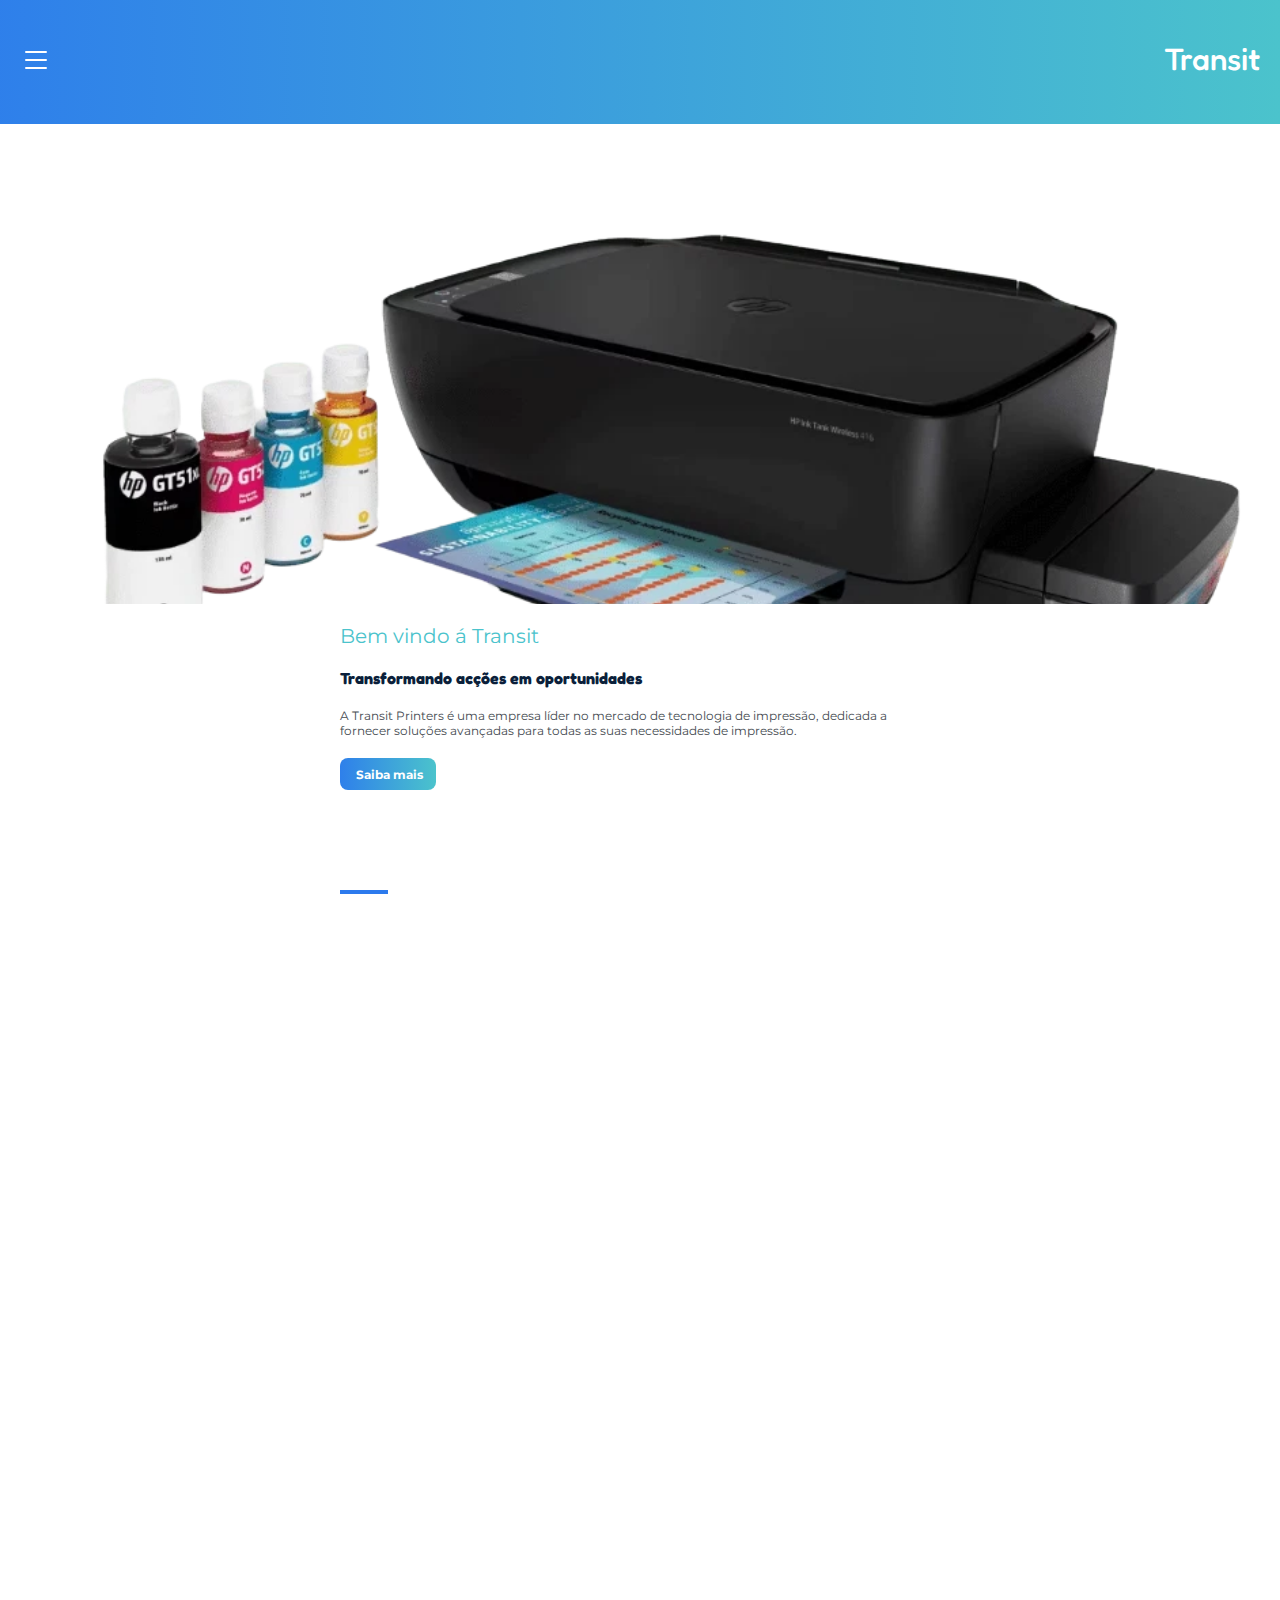
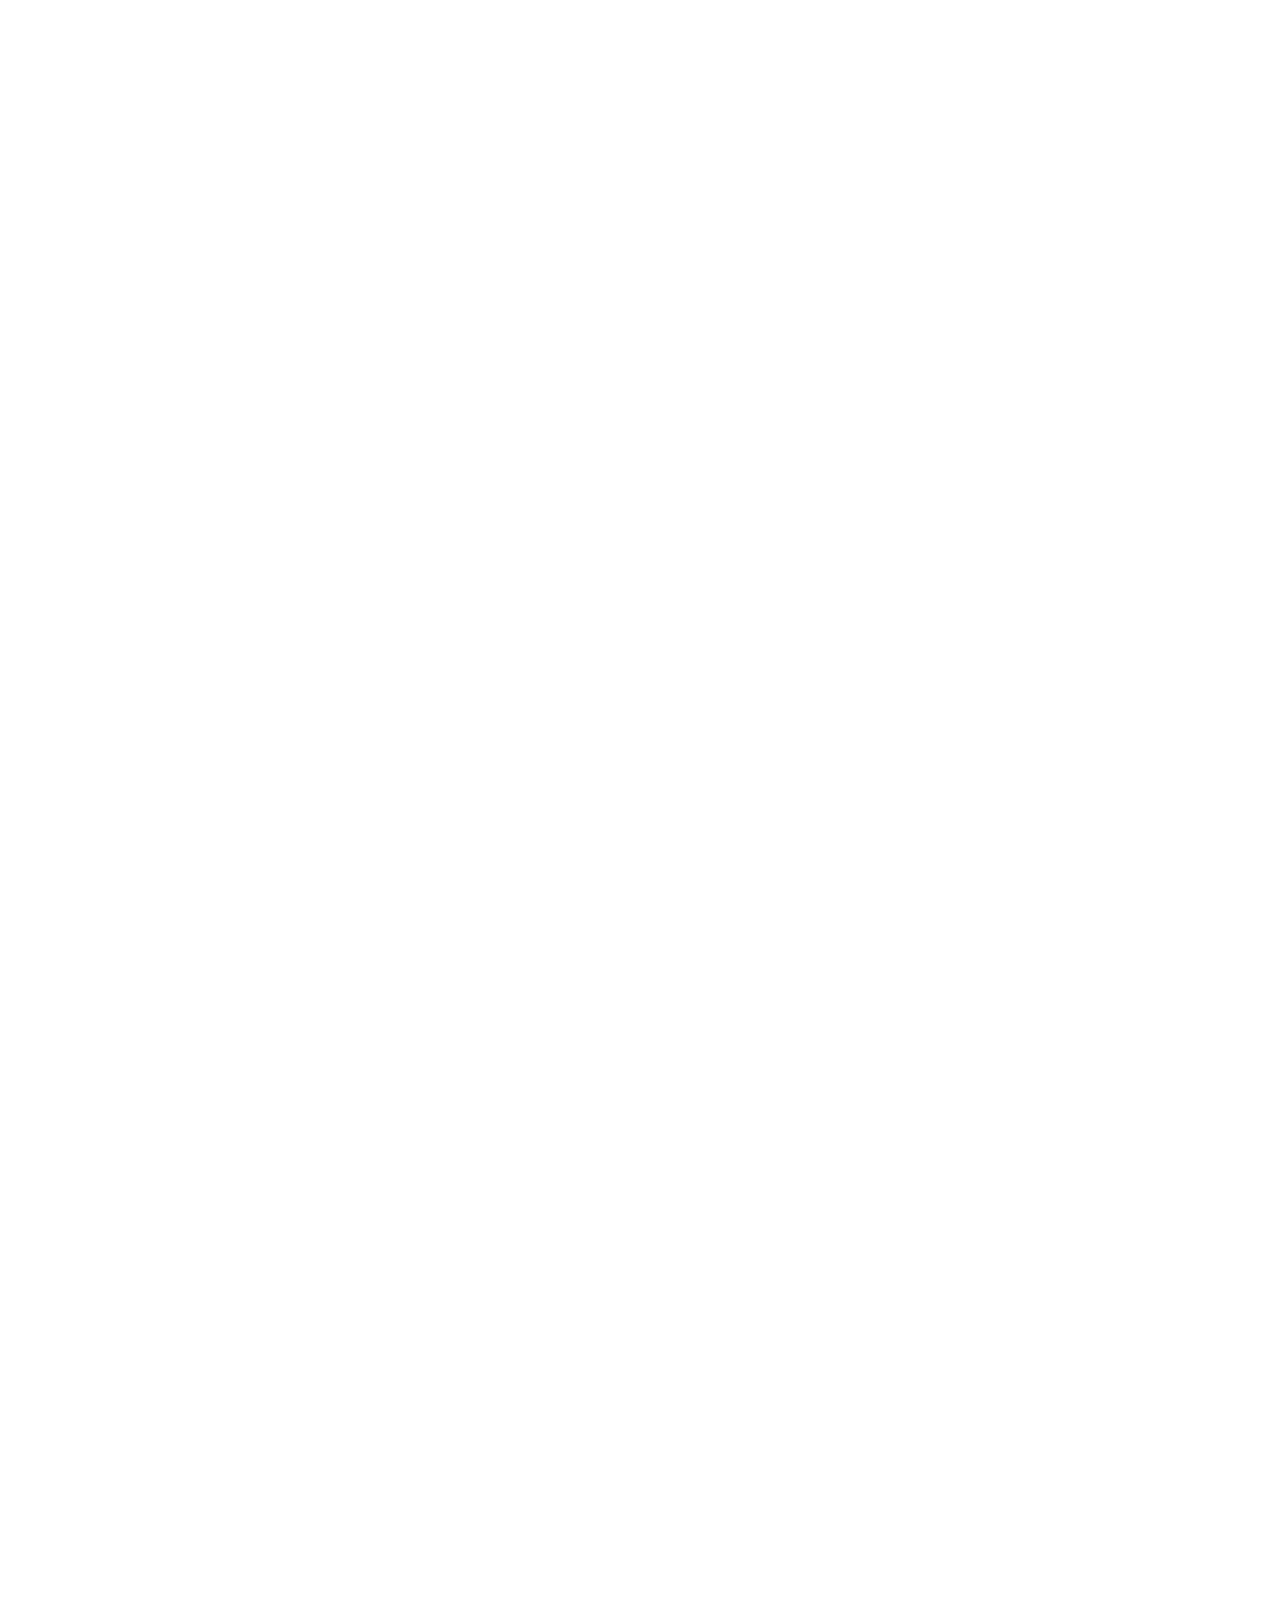
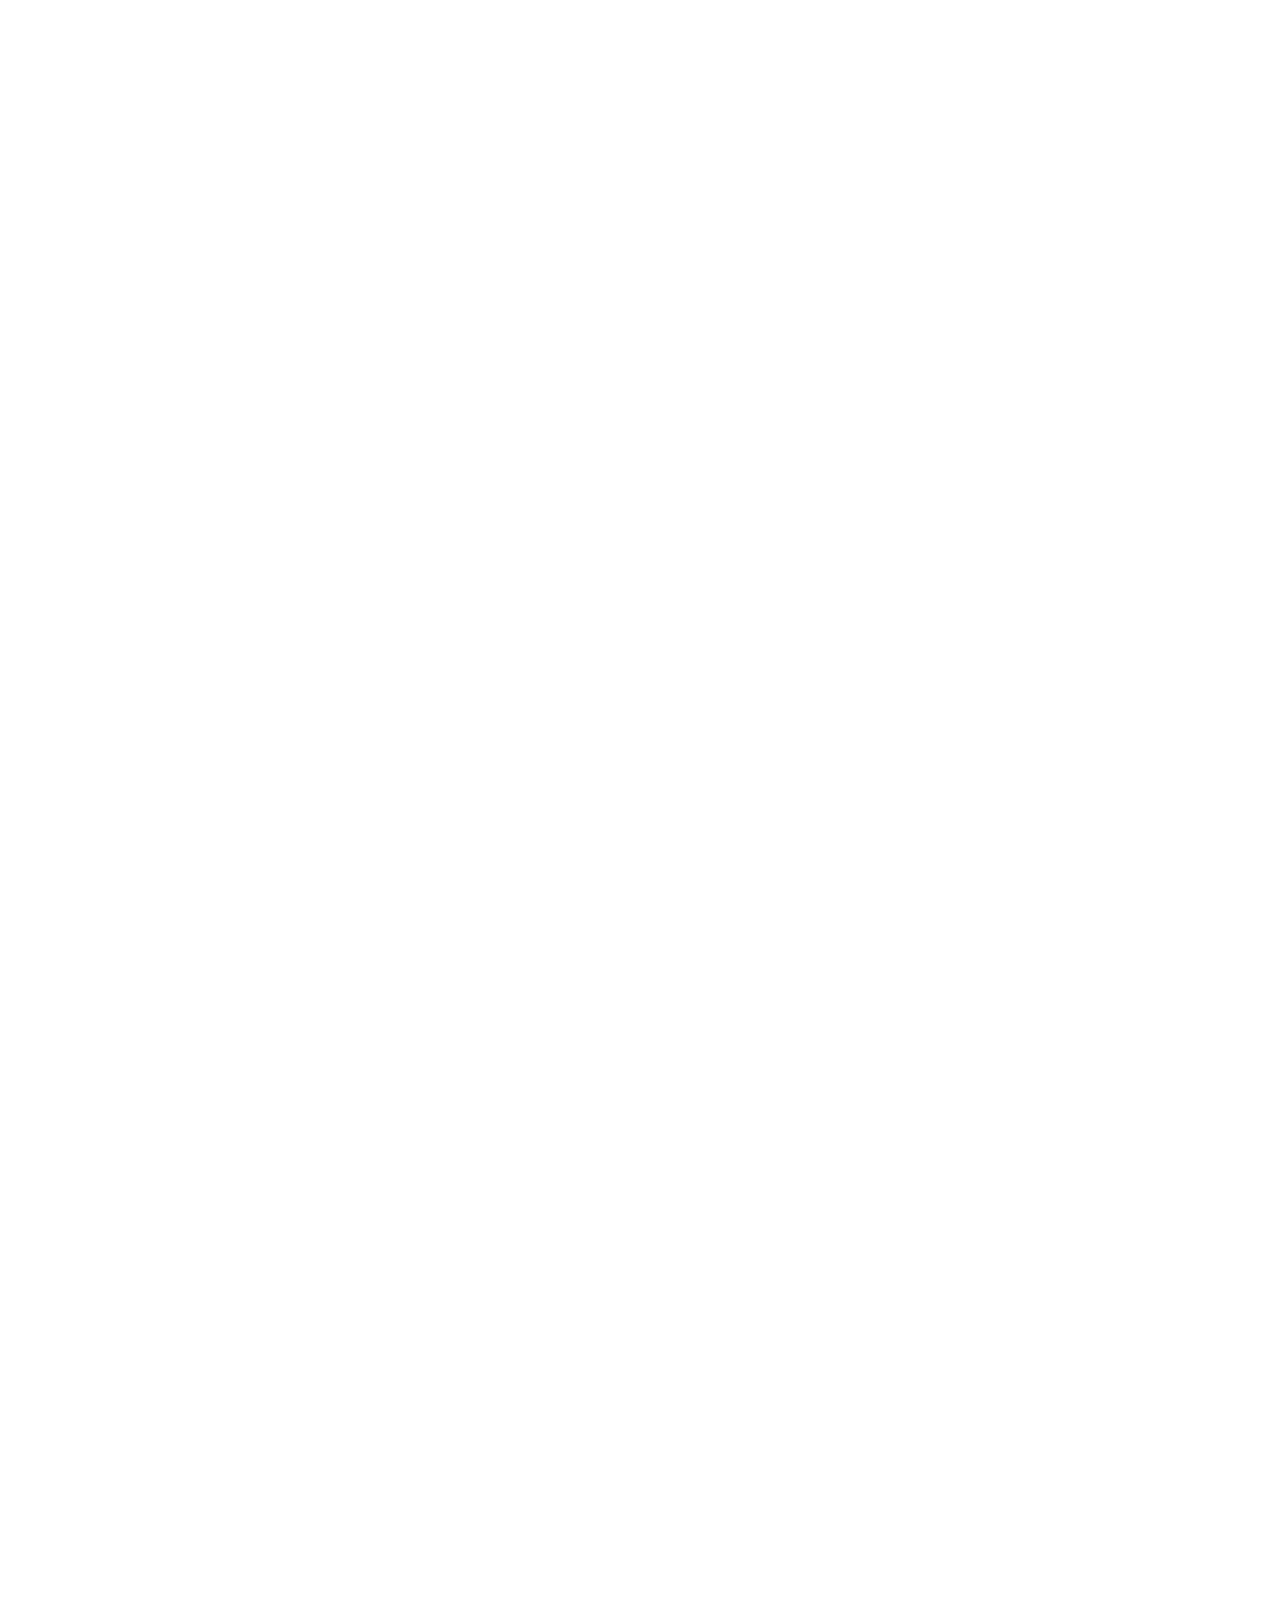
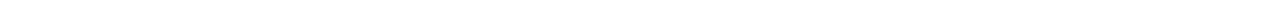
==== commit 22d49d50: "I created all the html for the project and started to apply the style for the mobile version." ====
--- a/Transit/index.html
+++ b/Transit/index.html
@@ -23,28 +23,76 @@
   </head>
 
   <body>
-    <header></header>
+    <header id="header">
+      <button class="button-icon-header" onclick="changeStateSidebar()">
+        <svg
+          xmlns="http://www.w3.org/2000/svg"
+          width="35"
+          height="35"
+          fill="currentColor"
+          class="bi bi-list icon-header"
+          viewBox="0 0 16 16"
+        >
+          <path
+            fill-rule="evenodd"
+            d="M2.5 12a.5.5 0 0 1 .5-.5h10a.5.5 0 0 1 0 1H3a.5.5 0 0 1-.5-.5zm0-4a.5.5 0 0 1 .5-.5h10a.5.5 0 0 1 0 1H3a.5.5 0 0 1-.5-.5zm0-4a.5.5 0 0 1 .5-.5h10a.5.5 0 0 1 0 1H3a.5.5 0 0 1-.5-.5z"
+          />
+        </svg>
+      </button>
+      <span id="title-Transit"
+        ><a href="#" id="link-home" onclick="closeSidebar()">Transit</a></span
+      >
+
+      <nav id="navigation_header">
+        <button class="button-icon-header" onclick="changeStateSidebar()">
+          <svg
+            xmlns="http://www.w3.org/2000/svg"
+            width="35"
+            height="35"
+            fill="currentColor"
+            class="bi bi-x icon-header"
+            viewBox="0 0 16 16"
+          >
+            <path
+              d="M4.646 4.646a.5.5 0 0 1 .708 0L8 7.293l2.646-2.647a.5.5 0 0 1 .708.708L8.707 8l2.647 2.646a.5.5 0 0 1-.708.708L8 8.707l-2.646 2.647a.5.5 0 0 1-.708-.708L7.293 8 4.646 5.354a.5.5 0 0 1 0-.708z"
+            />
+          </svg>
+        </button>
+        <a
+          href="#"
+          class="link-nav"
+          onclick="closeSidebar()"
+          >Serviços</a
+        >
+        <a href="#" class="link-nav" onclick="closeSidebar()">Produtos</a>
+        <a href="#" class="link-nav" onclick="closeSidebar()">Contacto</a>
+        <div id="container-button-buy" class="container-button">
+          <input type="submit" value="Comprar" id="button-buy" class="button" />
+        </div>
+
+      </nav>
+    </header>
 
     <main id="main">
       <!--Section emphasis-->
       <section id="emphasis" class="section-mother">
-        <div id="column-image" class="div"></div>
-
-        <div id="column-text" class="column-text">
-          <p class="title-h5">Bem vindo á Transit</p>
+        <div id="emphasis-column-image" class=""></div>
+
+        <div id="emphasis-column-text" class="column-text">
+          <p id="emphasis-title-welcome">Bem vindo á Transit</p>
           <h6 class="title-header">Transformando acções em oportunidades</h6>
           <p class="paragraph">
             A Transit Printers é uma empresa líder no mercado de tecnologia de
             impressão, dedicada a fornecer soluções avançadas para todas as suas
             necessidades de impressão.
           </p>
-        </div>
-
-        <div id="container-button-know-more">
-          <input type="submit" value="Saiba mais" id="button-know-more" />
+          <div id="container-button-know-more" class="container-button">
+            <input type="submit" value="Saiba mais" id="button-know-more" class="button" />
+          </div>
         </div>
       </section>
 
+      <!--Section resources-->
       <section id="resources" class="section-mother">
         <section id="introduction" class="column-text">
           <!--Line 2-->
@@ -221,713 +269,212 @@
           </div>
         </section>
 
-        <section id="ilustration" class="">
-          <div id="ilustration-image">
-            <svg width="312" height="314" viewBox="0 0 312 314" fill="none" xmlns="http://www.w3.org/2000/svg">
-              <path d="M45.5705 92.5257C52.356 44.2365 100.616 13.3807 147.295 27.4871L266.268 63.4409C292.85 71.4741 313.314 92.7954 320.25 119.685L333.295 170.256C344.879 215.162 315.725 260.409 270.046 268.419L122.227 294.338C69.0611 303.661 22.2592 258.423 29.7701 204.971L45.5705 92.5257Z" fill="url(#paint0_linear_54_606)" stroke="#CED1D5"/>
-              <g opacity="0.07">
-              <mask id="path-2-inside-1_54_606" fill="white">
-              <path fill-rule="evenodd" clip-rule="evenodd" d="M135.689 187.409C176.28 187.409 209.185 154.504 209.185 113.913C209.185 73.3231 176.28 40.4181 135.689 40.4181C95.0988 40.4181 62.1938 73.3231 62.1938 113.913C62.1938 154.504 95.0988 187.409 135.689 187.409ZM135.689 149.214C155.185 149.214 170.99 133.41 170.99 113.913C170.99 94.4173 155.185 78.6126 135.689 78.6126C116.193 78.6126 100.388 94.4173 100.388 113.913C100.388 133.41 116.193 149.214 135.689 149.214Z"/>
-              </mask>
-              <path fill-rule="evenodd" clip-rule="evenodd" d="M135.689 187.409C176.28 187.409 209.185 154.504 209.185 113.913C209.185 73.3231 176.28 40.4181 135.689 40.4181C95.0988 40.4181 62.1938 73.3231 62.1938 113.913C62.1938 154.504 95.0988 187.409 135.689 187.409ZM135.689 149.214C155.185 149.214 170.99 133.41 170.99 113.913C170.99 94.4173 155.185 78.6126 135.689 78.6126C116.193 78.6126 100.388 94.4173 100.388 113.913C100.388 133.41 116.193 149.214 135.689 149.214Z" fill="white"/>
-              <path d="M208.185 113.913C208.185 153.951 175.727 186.409 135.689 186.409V188.409C176.832 188.409 210.185 155.056 210.185 113.913H208.185ZM135.689 41.4181C175.727 41.4181 208.185 73.8754 208.185 113.913H210.185C210.185 72.7708 176.832 39.4181 135.689 39.4181V41.4181ZM63.1938 113.913C63.1938 73.8754 95.6511 41.4181 135.689 41.4181V39.4181C94.5465 39.4181 61.1938 72.7708 61.1938 113.913H63.1938ZM135.689 186.409C95.6511 186.409 63.1938 153.951 63.1938 113.913H61.1938C61.1938 155.056 94.5465 188.409 135.689 188.409V186.409ZM169.99 113.913C169.99 132.857 154.633 148.214 135.689 148.214V150.214C155.738 150.214 171.99 133.962 171.99 113.913H169.99ZM135.689 79.6126C154.633 79.6126 169.99 94.9696 169.99 113.913H171.99C171.99 93.865 155.738 77.6126 135.689 77.6126V79.6126ZM101.388 113.913C101.388 94.9696 116.745 79.6126 135.689 79.6126V77.6126C115.641 77.6126 99.3882 93.865 99.3882 113.913H101.388ZM135.689 148.214C116.745 148.214 101.388 132.857 101.388 113.913H99.3882C99.3882 133.962 115.641 150.214 135.689 150.214V148.214Z" fill="#CED1D5" mask="url(#path-2-inside-1_54_606)"/>
-              </g>
-              <path opacity="0.15" d="M80.2649 239.654L152.299 216.113L136.668 290.266L80.2649 239.654Z" fill="white" stroke="#CED1D5"/>
-              <path d="M312.303 117.07C312.303 117.07 306.404 113.885 300.806 127.814C295.208 141.743 293.323 149.655 293.323 149.655C293.323 149.655 291.777 152.607 289.697 150.954C287.617 149.301 284.529 144.36 281.353 145.583C278.059 146.852 277.283 150.724 278.424 156.209C279.564 161.694 281.621 173.803 281.802 174.898C281.98 175.974 281.503 177.625 279.905 176.726C278.308 175.827 268.786 166.958 264.848 171.728C260.91 176.498 266.597 191.256 267.188 192.882C267.779 194.507 267.517 195.247 266.763 195.73C266.008 196.212 263.089 192.93 260.278 190.518C257.467 188.107 253.784 185.803 251.742 188.746C249.701 191.688 249.986 203.118 262.451 220.61L268.758 228.337L278.672 226.894C299.7 222.511 307.668 214.311 308.166 210.765C308.664 207.218 304.397 206.41 300.696 206.272C299.57 206.231 298.382 206.241 297.268 206.252C294.718 206.276 292.553 206.3 292.395 205.697C292.17 204.831 292.48 204.11 294.017 203.317C295.554 202.525 309.748 195.548 310.094 189.372C310.44 183.196 297.428 183.245 295.645 182.821C293.861 182.397 294.631 180.86 295.493 180.191C296.37 179.51 306.1 172.015 310.66 168.761C315.221 165.507 317.279 162.137 315.722 158.97C314.632 156.753 311.368 156.953 308.649 157.153C307.623 157.229 306.675 157.304 305.949 157.25C303.299 157.051 304.168 153.835 304.168 153.835C304.168 153.835 308.155 146.745 313.499 132.716C318.844 118.689 312.179 117.014 312.179 117.014L312.303 117.07Z" fill="#EEEEEE"/>
-              <path d="M269.076 226.264C273.039 215.976 278.634 201.809 284.868 186.181C291.1 170.559 296.73 156.41 300.75 146.145C302.751 141.022 304.372 136.871 305.499 133.985C306.057 132.561 306.492 131.45 306.794 130.68C306.942 130.314 307.056 130.029 307.139 129.823C307.219 129.631 307.268 129.535 307.268 129.535C307.268 129.535 307.241 129.639 307.172 129.835C307.096 130.045 306.993 130.333 306.858 130.704C306.571 131.48 306.155 132.599 305.623 134.032C304.546 136.921 302.958 141.089 300.975 146.233C297.013 156.521 291.417 170.686 285.186 186.308C278.952 201.936 273.321 216.087 269.302 226.352L269.076 226.264Z" fill="#E3E3E2"/>
-              <path d="M285.395 152.669C285.417 152.661 285.528 152.892 285.711 153.318C285.897 153.744 286.145 154.367 286.444 155.14C287.038 156.687 287.803 158.845 288.603 161.243C289.378 163.605 290.079 165.739 290.621 167.39C290.864 168.119 291.071 168.739 291.24 169.249C291.388 169.687 291.46 169.935 291.438 169.943C291.416 169.952 291.303 169.721 291.116 169.296C290.932 168.87 290.684 168.246 290.393 167.47C289.814 165.917 289.077 163.749 288.279 161.352C287.486 158.998 286.771 156.869 286.217 155.222C285.97 154.494 285.759 153.874 285.587 153.365C285.443 152.925 285.373 152.678 285.395 152.669Z" fill="#E3E3E2"/>
-              <path d="M292.366 170.038C292.332 169.95 296.712 168.174 302.146 166.072C307.583 163.968 312.017 162.336 312.051 162.424C312.085 162.512 307.707 164.288 302.27 166.391C296.835 168.493 292.4 170.126 292.366 170.038Z" fill="#E3E3E2"/>
-              <path d="M281.713 193.602C281.712 193.579 281.972 193.542 282.443 193.497C282.987 193.449 283.653 193.389 284.437 193.32C286.119 193.17 288.443 192.956 290.997 192.627C293.554 192.304 295.858 191.933 297.524 191.653C298.3 191.523 298.959 191.413 299.498 191.323C299.965 191.249 300.225 191.219 300.23 191.241C300.235 191.264 299.984 191.339 299.524 191.453C299.065 191.568 298.397 191.721 297.568 191.89C295.91 192.231 293.605 192.642 291.041 192.966C288.478 193.296 286.144 193.473 284.454 193.562C283.608 193.602 282.923 193.627 282.45 193.63C281.977 193.635 281.715 193.626 281.713 193.602Z" fill="#E3E3E2"/>
-              <path d="M271.949 179.28C271.969 179.265 272.126 179.451 272.393 179.797C272.661 180.143 273.039 180.651 273.499 181.281C274.422 182.543 275.675 184.3 277.043 186.251C278.411 188.205 279.634 189.983 280.505 191.28C280.94 191.929 281.288 192.457 281.522 192.827C281.756 193.196 281.876 193.407 281.857 193.421C281.837 193.434 281.68 193.249 281.412 192.903C281.146 192.557 280.768 192.05 280.307 191.42C279.385 190.157 278.131 188.4 276.762 186.448C275.395 184.495 274.172 182.717 273.302 181.419C272.866 180.771 272.518 180.243 272.284 179.873C272.051 179.503 271.93 179.293 271.949 179.28Z" fill="#E3E3E2"/>
-              <path d="M259.902 198.888C259.922 198.874 260.12 199.112 260.462 199.556C260.839 200.058 261.316 200.695 261.886 201.453C263.075 203.064 264.7 205.303 266.476 207.789C268.253 210.275 269.847 212.537 270.986 214.183C271.52 214.968 271.968 215.625 272.321 216.144C272.63 216.611 272.792 216.876 272.773 216.89C272.753 216.903 272.555 216.665 272.212 216.221C271.836 215.719 271.359 215.083 270.79 214.324C269.6 212.713 267.975 210.473 266.198 207.987C264.421 205.502 262.828 203.241 261.689 201.594C261.155 200.81 260.707 200.152 260.354 199.634C260.045 199.166 259.883 198.901 259.902 198.888Z" fill="#E3E3E2"/>
-              <path d="M272.585 216.372C272.584 216.349 272.912 216.295 273.507 216.217C274.166 216.135 275.012 216.03 276.027 215.904C278.154 215.639 281.091 215.262 284.321 214.758C287.553 214.258 290.468 213.73 292.575 213.335C293.579 213.148 294.418 212.992 295.071 212.871C295.661 212.764 295.991 212.716 295.996 212.739C296 212.761 295.681 212.854 295.099 213C294.517 213.147 293.671 213.345 292.623 213.572C290.525 214.029 287.612 214.595 284.374 215.096C281.137 215.601 278.189 215.94 276.053 216.144C274.985 216.244 274.118 216.314 273.52 216.35C272.92 216.386 272.588 216.395 272.585 216.372Z" fill="#E3E3E2"/>
-              <path d="M304.807 62.4139L298.507 62.4474L298.338 31.0967L304.639 31.0625L304.807 62.4139Z" fill="#E3E3E2"/>
-              <path d="M260.164 48.452L243.848 48.5393L243.755 31.2321L260.071 31.1442L260.164 48.452Z" fill="#EEEEEE"/>
-              <path d="M276.402 48.3654L260.087 48.4526L259.994 31.1448L276.31 31.0575L276.402 48.3654Z" fill="#F8F8F9"/>
-              <path d="M243.781 36.0119C254.624 36.1012 265.494 36.0384 276.335 35.8618C276.558 35.859 276.557 35.5169 276.333 35.5155C265.49 35.4555 254.621 35.5085 243.779 35.7145C243.588 35.718 243.59 36.0098 243.781 36.0119Z" fill="#E3E3E2"/>
-              <path d="M263.301 62.268L233.658 62.4271L233.583 48.3221L263.226 48.1637L263.301 62.268Z" fill="#EEEEEE"/>
-              <path d="M292.805 62.1102L263.161 62.2687L263.086 48.1644L292.729 48.0059L292.805 62.1102Z" fill="#F8F8F9"/>
-              <path d="M233.603 52.2454C253.297 52.4681 273.058 52.2684 292.75 51.9529C292.973 51.9494 292.971 51.6073 292.748 51.6067C273.054 51.5026 253.292 51.5138 233.602 51.948C233.411 51.9522 233.412 52.2433 233.603 52.2454Z" fill="#E3E3E2"/>
-              <path d="M337.365 67.4799H222.518V62.4271H337.365V67.4799Z" fill="#E3E3E2"/>
-              <path d="M245.983 82.0988H241.321V64.8565H245.983V82.0988Z" fill="#E3E3E2"/>
-              <path d="M315.581 82.0988H310.918V64.8565H315.581V82.0988Z" fill="#E3E3E2"/>
-              <path d="M311.019 62.49L304.718 62.5242L304.487 19.4057L310.788 19.3722L311.019 62.49Z" fill="#EEEEEE"/>
-              <path d="M320.819 62.3413L311.03 62.3937L310.842 27.4506L320.631 27.3989L320.819 62.3413Z" fill="#F8F8F9"/>
-              <path d="M320.566 34.1305C320.566 34.2241 318.374 34.3002 315.671 34.3002C312.967 34.3002 310.775 34.2241 310.775 34.1305C310.775 34.0363 312.967 33.9609 315.671 33.9609C318.374 33.9609 320.566 34.0363 320.566 34.1305Z" fill="#E3E3E2"/>
-              <path d="M320.566 32.6625C320.566 32.756 318.374 32.8322 315.671 32.8322C312.967 32.8322 310.775 32.756 310.775 32.6625C310.775 32.569 312.967 32.4929 315.671 32.4929C318.374 32.4929 320.566 32.569 320.566 32.6625Z" fill="#E3E3E2"/>
-              <path d="M320.566 57.0839C320.566 57.1775 318.374 57.2535 315.671 57.2535C312.967 57.2535 310.775 57.1775 310.775 57.0839C310.775 56.9897 312.967 56.9143 315.671 56.9143C318.374 56.9143 320.566 56.9897 320.566 57.0839Z" fill="#E3E3E2"/>
-              <path d="M320.566 55.6159C320.566 55.7094 318.374 55.7855 315.671 55.7855C312.967 55.7855 310.775 55.7094 310.775 55.6159C310.775 55.5223 312.967 55.4463 315.671 55.4463C318.374 55.4463 320.566 55.5223 320.566 55.6159Z" fill="#E3E3E2"/>
-              <path d="M309.355 26.7337C309.355 27.7341 308.544 28.5446 307.544 28.5446C306.544 28.5446 305.734 27.7341 305.734 26.7337C305.734 25.734 306.544 24.9229 307.544 24.9229C308.544 24.9229 309.355 25.734 309.355 26.7337Z" fill="#E3E3E2"/>
-              <path d="M308.104 57.3652H306.985V31.7138H308.104V57.3652Z" fill="#E3E3E2"/>
-              <path d="M107.23 198.495H0V149.042H107.23V198.495Z" fill="#F8F8F9"/>
-              <path d="M3.12134 195.498H104.011V152.312H3.12134V195.498ZM104.678 196.165H2.45459V151.644H104.678V196.165Z" fill="#E3E3E2"/>
-              <path d="M133.426 198.495H107.23V149.042H133.426V198.495Z" fill="#E3E3E2"/>
-              <path d="M2.78821 165.422C14.2759 165.422 25.7631 165.422 37.2506 165.422C55.4002 165.422 73.5499 165.422 91.6997 165.422C95.914 165.422 100.129 165.422 104.344 165.422C104.517 165.422 104.518 165.154 104.344 165.154C92.8564 165.154 81.3693 165.154 69.8821 165.154C51.7322 165.154 33.5829 165.154 15.4329 165.154C11.2182 165.154 7.00344 165.154 2.78821 165.154C2.61501 165.154 2.61473 165.422 2.78821 165.422Z" fill="#E3E3E2"/>
-              <path d="M53.8979 165.288C54.2023 160.898 54.169 156.249 53.9323 151.855C53.9228 151.679 53.6683 151.679 53.6588 151.855C53.4221 156.249 53.3888 160.898 53.6937 165.288C53.7029 165.419 53.8887 165.42 53.8979 165.288Z" fill="#E3E3E2"/>
-              <path d="M81.2336 158.572C81.2336 159.336 80.6136 159.954 79.8499 159.954C79.0855 159.954 78.4663 159.336 78.4663 158.572C78.4663 157.807 79.0855 157.188 79.8499 157.188C80.6136 157.188 81.2336 157.807 81.2336 158.572Z" fill="#E3E3E2"/>
-              <path d="M27.9365 158.572C27.9365 159.336 27.3169 159.954 26.5531 159.954C25.7887 159.954 25.1694 159.336 25.1694 158.572C25.1694 157.807 25.7887 157.188 26.5531 157.188C27.3169 157.188 27.9365 157.807 27.9365 158.572Z" fill="#E3E3E2"/>
-              <path d="M54.9497 173.905C54.9497 174.669 54.3304 175.288 53.566 175.288C52.8022 175.288 52.1826 174.669 52.1826 173.905C52.1826 173.141 52.8022 172.521 53.566 172.521C54.3304 172.521 54.9497 173.141 54.9497 173.905Z" fill="#E3E3E2"/>
-              <path d="M12.821 198.495L7.2998 229.543H10.4052L20.584 198.495H12.821Z" fill="#E3E3E2"/>
-              <path d="M99.6439 198.495L104.26 229.597H101.155L91.8804 198.495H99.6439Z" fill="#E3E3E2"/>
-              <path d="M120.373 198.495L125.604 229.597H122.498L112.609 198.495H120.373Z" fill="#E3E3E2"/>
-              <path d="M54.8567 187.901C54.8567 188.664 54.2374 189.284 53.473 189.284C52.7092 189.284 52.0894 188.664 52.0894 187.901C52.0894 187.137 52.7092 186.517 53.473 186.517C54.2374 186.517 54.8567 187.137 54.8567 187.901Z" fill="#E3E3E2"/>
-              <path d="M2.78821 180.736C14.2759 180.736 25.7631 180.736 37.2506 180.736C55.4002 180.736 73.5499 180.736 91.6997 180.736C95.914 180.736 100.129 180.736 104.344 180.736C104.517 180.736 104.518 180.467 104.344 180.467C92.8564 180.467 81.3693 180.467 69.8821 180.467C51.7322 180.467 33.5829 180.467 15.4329 180.467C11.2182 180.467 7.00344 180.467 2.78821 180.467C2.61501 180.467 2.61473 180.736 2.78821 180.736Z" fill="#E3E3E2"/>
-              <path d="M42.4458 132.433L42.4111 125.833L74.8322 125.657L74.8664 132.257L42.4458 132.433Z" fill="#E3E3E2"/>
-              <path d="M42.6265 149.099L42.5723 138.843L78.7072 138.647L78.7617 148.902L42.6265 149.099Z" fill="#F8F8F9"/>
-              <path d="M71.8004 148.834C71.7034 148.834 71.6245 146.538 71.6245 143.706C71.6245 140.873 71.7034 138.578 71.8004 138.578C71.8975 138.578 71.9757 140.873 71.9757 143.706C71.9757 146.538 71.8975 148.834 71.8004 148.834Z" fill="#E3E3E2"/>
-              <path d="M73.3178 148.834C73.2215 148.834 73.1426 146.538 73.1426 143.706C73.1426 140.873 73.2215 138.578 73.3178 138.578C73.4148 138.578 73.4937 140.873 73.4937 143.706C73.4937 146.538 73.4148 148.834 73.3178 148.834Z" fill="#E3E3E2"/>
-              <path d="M48.063 148.834C47.9662 148.834 47.8877 146.538 47.8877 143.706C47.8877 140.873 47.9662 138.578 48.063 138.578C48.1598 138.578 48.2383 140.873 48.2383 143.706C48.2383 146.538 48.1598 148.834 48.063 148.834Z" fill="#E3E3E2"/>
-              <path d="M49.5815 148.834C49.4848 148.834 49.4062 146.538 49.4062 143.706C49.4062 140.873 49.4848 138.578 49.5815 138.578C49.6781 138.578 49.7569 140.873 49.7569 143.706C49.7569 146.538 49.6781 148.834 49.5815 148.834Z" fill="#E3E3E2"/>
-              <path d="M52.8936 143.871C52.8936 143.773 56.5391 143.694 61.0351 143.694C65.5329 143.694 69.1783 143.773 69.1783 143.871C69.1783 143.969 65.5329 144.048 61.0351 144.048C56.5391 144.048 52.8936 143.969 52.8936 143.871Z" fill="#E3E3E2"/>
-              <path d="M47.7412 138.83L47.7065 132.23L92.2963 131.988L92.3319 138.588L47.7412 138.83Z" fill="#EEEEEE"/>
-              <path d="M85.9472 137.772C84.7835 137.772 83.8403 136.817 83.8403 135.638C83.8403 134.459 84.7835 133.504 85.9472 133.504C87.1116 133.504 88.0547 134.459 88.0547 135.638C88.0547 136.817 87.1116 137.772 85.9472 137.772Z" fill="#E3E3E2"/>
-              <path d="M50.3032 136.297V134.978H80.1517V136.297H50.3032Z" fill="#E3E3E2"/>
-              <g filter="url(#filter0_d_54_606)">
-              <path d="M52.3569 82.8285C52.3569 71.7828 61.3112 62.8285 72.3569 62.8285H276.341C287.387 62.8285 296.341 71.7828 296.341 82.8285V200.669C296.341 202.326 294.998 203.669 293.341 203.669H55.3569C53.7001 203.669 52.3569 202.326 52.3569 200.669V82.8285Z" fill="white"/>
-              </g>
-              <g filter="url(#filter1_d_54_606)">
-              <path d="M33.5083 205.449C33.5083 204.466 34.3053 203.669 35.2884 203.669H313.409C314.392 203.669 315.189 204.466 315.189 205.449C315.189 209.382 312.001 212.57 308.069 212.57H40.6289C36.6963 212.57 33.5083 209.382 33.5083 205.449Z" fill="url(#paint1_linear_54_606)"/>
-              </g>
-              <path d="M52.3569 82.8285C52.3569 71.7828 61.3112 62.8285 72.3569 62.8285H276.341C287.387 62.8285 296.341 71.7828 296.341 82.8285V200.669C296.341 202.326 294.998 203.669 293.341 203.669H55.3569C53.7001 203.669 52.3569 202.326 52.3569 200.669V82.8285Z" fill="#F5F8FC"/>
-              <rect x="61.7812" y="72.7764" width="222.518" height="122.516" rx="7" fill="white"/>
-              <path d="M75.6089 148.03H189.958V147.856H75.6089V148.03Z" fill="#B6B9BF"/>
-              <path d="M75.6089 138.695H189.958V138.521H75.6089V138.695Z" fill="#B6B9BF"/>
-              <path d="M75.6089 129.36H189.958V129.185H75.6089V129.36Z" fill="#B6B9BF"/>
-              <path d="M75.6089 120.025H189.958V119.85H75.6089V120.025Z" fill="#B6B9BF"/>
-              <path d="M75.6089 110.689H189.958V110.515H75.6089V110.689Z" fill="#B6B9BF"/>
-              <path d="M75.6089 101.354H189.958V101.179H75.6089V101.354Z" fill="#B6B9BF"/>
-              <path d="M75.8241 148.041L88.4408 120.342L100.934 124.067L113.697 129.671L126.384 126.696L139.22 134.572L151.915 111.042L164.513 120.336L177.37 114.599L190.099 105.134L189.817 104.754L177.13 114.189L164.572 119.792L151.757 110.339L139.041 133.908L126.466 126.191L113.742 129.175L101.097 123.622L88.1815 119.771L75.394 147.845L75.8241 148.041Z" fill="#4BC3CC"/>
-              <path d="M89.8213 120.057C89.8213 119.223 89.1451 118.547 88.3111 118.547C87.4775 118.547 86.8018 119.223 86.8018 120.057C86.8018 120.89 87.4775 121.567 88.3111 121.567C89.1451 121.567 89.8213 120.89 89.8213 120.057Z" fill="white"/>
-              <path d="M89.8211 120.057H90.0573C90.0573 119.092 89.2755 118.311 88.3109 118.311C87.3467 118.311 86.5657 119.093 86.5654 120.057C86.5657 121.021 87.3467 121.803 88.3109 121.803C89.2755 121.803 90.0573 121.021 90.0573 120.057H89.8211H89.585C89.5836 120.76 89.0143 121.329 88.3109 121.33C87.608 121.329 87.0394 120.76 87.038 120.057C87.0394 119.354 87.608 118.785 88.3109 118.784C89.0143 118.785 89.5836 119.354 89.585 120.057H89.8211Z" fill="#4BC3CC"/>
-              <path d="M102.525 123.845C102.525 123.011 101.849 122.335 101.015 122.335C100.181 122.335 99.5054 123.011 99.5054 123.845C99.5054 124.678 100.181 125.354 101.015 125.354C101.849 125.354 102.525 124.678 102.525 123.845Z" fill="white"/>
-              <path d="M102.525 123.845H102.761C102.761 122.88 101.979 122.099 101.015 122.099C100.051 122.099 99.2693 122.88 99.269 123.845C99.2693 124.809 100.051 125.591 101.015 125.591C101.979 125.591 102.761 124.809 102.761 123.845H102.525H102.289C102.287 124.548 101.718 125.117 101.015 125.118C100.312 125.117 99.7427 124.548 99.7417 123.845C99.7427 123.142 100.312 122.572 101.015 122.571C101.718 122.572 102.287 123.141 102.289 123.845H102.525Z" fill="#4BC3CC"/>
-              <path d="M115.228 129.423C115.228 128.589 114.553 127.913 113.719 127.913C112.885 127.913 112.209 128.589 112.209 129.423C112.209 130.257 112.885 130.933 113.719 130.933C114.553 130.933 115.228 130.257 115.228 129.423Z" fill="white"/>
-              <path d="M115.228 129.423H115.465C115.465 128.458 114.684 127.677 113.719 127.677C112.755 127.677 111.973 128.458 111.973 129.423C111.973 130.387 112.755 131.168 113.719 131.168C114.684 131.168 115.465 130.387 115.465 129.423H115.228H114.992C114.991 130.126 114.422 130.695 113.719 130.697C113.016 130.695 112.446 130.126 112.446 129.423C112.446 128.72 113.016 128.151 113.719 128.149C114.422 128.151 114.991 128.72 114.992 129.423H115.228Z" fill="#4BC3CC"/>
-              <path d="M127.935 126.443C127.935 125.61 127.259 124.934 126.425 124.934C125.591 124.934 124.915 125.61 124.915 126.443C124.915 127.277 125.591 127.953 126.425 127.953C127.259 127.953 127.935 127.277 127.935 126.443Z" fill="white"/>
-              <path d="M127.935 126.443H128.171C128.171 125.48 127.389 124.698 126.425 124.698C125.461 124.698 124.679 125.479 124.679 126.443C124.679 127.408 125.461 128.189 126.425 128.189C127.389 128.189 128.171 127.408 128.171 126.443H127.935H127.698C127.697 127.147 127.128 127.716 126.425 127.717C125.722 127.716 125.153 127.147 125.151 126.443C125.153 125.741 125.722 125.172 126.425 125.171C127.128 125.172 127.697 125.741 127.698 126.443H127.935Z" fill="#4BC3CC"/>
-              <path d="M140.659 134.084C140.659 133.25 139.983 132.574 139.15 132.574C138.316 132.574 137.641 133.25 137.641 134.084C137.641 134.918 138.316 135.594 139.15 135.594C139.983 135.594 140.659 134.918 140.659 134.084Z" fill="white"/>
-              <path d="M140.66 134.084H140.895C140.895 133.12 140.114 132.338 139.15 132.338C138.185 132.338 137.405 133.12 137.404 134.084C137.405 135.048 138.185 135.83 139.15 135.83C140.114 135.83 140.895 135.048 140.895 134.084H140.66H140.424C140.422 134.787 139.853 135.356 139.15 135.357C138.447 135.356 137.878 134.787 137.877 134.084C137.878 133.381 138.447 132.812 139.15 132.81C139.853 132.812 140.422 133.381 140.424 134.084H140.66Z" fill="#4BC3CC"/>
-              <path d="M153.346 110.691C153.346 109.857 152.669 109.181 151.836 109.181C151.002 109.181 150.327 109.857 150.327 110.691C150.327 111.524 151.002 112.201 151.836 112.201C152.669 112.201 153.346 111.524 153.346 110.691Z" fill="white"/>
-              <path d="M153.346 110.691H153.582C153.582 109.727 152.8 108.945 151.836 108.945C150.871 108.945 150.09 109.727 150.09 110.691C150.09 111.655 150.871 112.437 151.836 112.437C152.8 112.437 153.582 111.655 153.582 110.691H153.346H153.109C153.108 111.394 152.539 111.963 151.836 111.964C151.133 111.963 150.564 111.394 150.562 110.691C150.564 109.988 151.133 109.419 151.836 109.417C152.539 109.419 153.108 109.988 153.109 110.691H153.346Z" fill="#4BC3CC"/>
-              <path d="M166.052 119.938C166.052 119.103 165.376 118.428 164.543 118.428C163.709 118.428 163.033 119.103 163.033 119.938C163.033 120.771 163.709 121.447 164.543 121.447C165.376 121.447 166.052 120.771 166.052 119.938Z" fill="white"/>
-              <path d="M166.052 119.938H166.288C166.288 118.973 165.507 118.192 164.543 118.192C163.578 118.192 162.797 118.973 162.796 119.938C162.797 120.902 163.578 121.683 164.543 121.683C165.507 121.683 166.288 120.902 166.288 119.938H166.052H165.816C165.814 120.64 165.246 121.209 164.543 121.21C163.839 121.209 163.27 120.64 163.269 119.938C163.27 119.234 163.84 118.665 164.543 118.663C165.246 118.665 165.814 119.234 165.816 119.938H166.052Z" fill="#4BC3CC"/>
-              <path d="M178.76 114.354C178.76 113.52 178.084 112.844 177.25 112.844C176.416 112.844 175.741 113.52 175.741 114.354C175.741 115.188 176.416 115.864 177.25 115.864C178.084 115.864 178.76 115.188 178.76 114.354Z" fill="white"/>
-              <path d="M178.76 114.354H178.997C178.996 113.389 178.214 112.608 177.25 112.608C176.286 112.608 175.505 113.389 175.505 114.354C175.505 115.318 176.286 116.099 177.25 116.099C178.214 116.099 178.996 115.318 178.997 114.354H178.76H178.524C178.523 115.057 177.954 115.625 177.25 115.627C176.547 115.625 175.978 115.057 175.977 114.354C175.978 113.651 176.547 113.082 177.25 113.08C177.953 113.082 178.523 113.651 178.524 114.354H178.76Z" fill="#4BC3CC"/>
-              <path d="M75.7673 148.119L88.3834 136.773L101.034 139.033L113.74 134.691L126.369 136.75L139.204 140.979L151.907 126.719L164.575 131.149L177.298 122.809L189.911 125.35L190.005 124.886L177.202 122.308L164.511 130.626L151.765 126.168L139.057 140.434L126.481 136.29L113.699 134.206L100.997 138.546L88.2391 136.267L75.4512 147.768L75.7673 148.119Z" fill="#2C7AED"/>
-              <path d="M89.8213 136.44C89.8213 135.606 89.1451 134.93 88.3111 134.93C87.4775 134.93 86.8018 135.606 86.8018 136.44C86.8018 137.274 87.4775 137.95 88.3111 137.95C89.1451 137.95 89.8213 137.274 89.8213 136.44Z" fill="white"/>
-              <path d="M89.8211 136.44H90.0573C90.0573 135.476 89.2755 134.694 88.3109 134.694C87.3467 134.694 86.5657 135.476 86.5654 136.44C86.5657 137.404 87.3467 138.186 88.3109 138.186C89.2755 138.186 90.0573 137.405 90.0573 136.44H89.8211H89.585C89.5836 137.143 89.0143 137.712 88.3109 137.713C87.608 137.712 87.0394 137.144 87.038 136.44C87.0394 135.737 87.608 135.168 88.3109 135.167C89.0143 135.168 89.5836 135.737 89.585 136.44H89.8211Z" fill="#2C7AED"/>
-              <path d="M102.525 138.789C102.525 137.955 101.849 137.28 101.015 137.28C100.181 137.28 99.5054 137.955 99.5054 138.789C99.5054 139.622 100.181 140.299 101.015 140.299C101.849 140.299 102.525 139.622 102.525 138.789Z" fill="white"/>
-              <path d="M102.525 138.789H102.761C102.761 137.825 101.979 137.044 101.015 137.043C100.051 137.044 99.2693 137.825 99.269 138.789C99.2693 139.754 100.051 140.535 101.015 140.535C101.979 140.535 102.761 139.753 102.761 138.789H102.525H102.289C102.287 139.492 101.718 140.061 101.015 140.062C100.312 140.061 99.7427 139.492 99.7417 138.789C99.7427 138.086 100.312 137.517 101.015 137.516C101.718 137.517 102.287 138.086 102.289 138.789H102.525Z" fill="#2C7AED"/>
-              <path d="M115.228 134.449C115.228 133.615 114.553 132.939 113.719 132.939C112.885 132.939 112.209 133.615 112.209 134.449C112.209 135.282 112.885 135.958 113.719 135.958C114.553 135.958 115.228 135.282 115.228 134.449Z" fill="white"/>
-              <path d="M115.228 134.449H115.465C115.465 133.484 114.684 132.703 113.719 132.703C112.755 132.703 111.973 133.484 111.973 134.449C111.973 135.413 112.755 136.194 113.719 136.195C114.684 136.194 115.465 135.413 115.465 134.449H115.228H114.992C114.991 135.152 114.422 135.721 113.719 135.722C113.016 135.721 112.446 135.152 112.446 134.449C112.446 133.745 113.016 133.176 113.719 133.175C114.422 133.176 114.991 133.745 114.992 134.449H115.228Z" fill="#2C7AED"/>
-              <path d="M127.935 136.44C127.935 135.606 127.259 134.93 126.425 134.93C125.591 134.93 124.915 135.606 124.915 136.44C124.915 137.274 125.591 137.95 126.425 137.95C127.259 137.95 127.935 137.274 127.935 136.44Z" fill="white"/>
-              <path d="M127.935 136.44H128.171C128.171 135.476 127.389 134.694 126.425 134.694C125.461 134.694 124.679 135.476 124.679 136.44C124.679 137.405 125.461 138.186 126.425 138.186C127.389 138.186 128.171 137.404 128.171 136.44H127.935H127.698C127.697 137.144 127.128 137.712 126.425 137.713C125.722 137.712 125.153 137.143 125.151 136.44C125.153 135.737 125.722 135.168 126.425 135.167C127.128 135.168 127.697 135.737 127.698 136.44H127.935Z" fill="#2C7AED"/>
-              <path d="M140.659 140.707C140.659 139.873 139.983 139.197 139.15 139.197C138.316 139.197 137.641 139.873 137.641 140.707C137.641 141.541 138.316 142.217 139.15 142.217C139.983 142.217 140.659 141.541 140.659 140.707Z" fill="white"/>
-              <path d="M140.66 140.706H140.895C140.895 139.742 140.114 138.961 139.15 138.961C138.185 138.961 137.405 139.742 137.404 140.706C137.405 141.671 138.185 142.452 139.15 142.453C140.114 142.452 140.895 141.671 140.895 140.706H140.66H140.424C140.422 141.41 139.853 141.979 139.15 141.981C138.447 141.979 137.878 141.41 137.877 140.706C137.878 140.004 138.447 139.435 139.15 139.433C139.853 139.435 140.422 140.004 140.424 140.706H140.66Z" fill="#2C7AED"/>
-              <path d="M153.346 126.443C153.346 125.61 152.669 124.934 151.836 124.934C151.002 124.934 150.327 125.61 150.327 126.443C150.327 127.277 151.002 127.953 151.836 127.953C152.669 127.953 153.346 127.277 153.346 126.443Z" fill="white"/>
-              <path d="M153.346 126.443H153.582C153.582 125.479 152.8 124.698 151.836 124.698C150.871 124.698 150.09 125.48 150.09 126.443C150.09 127.408 150.871 128.189 151.836 128.189C152.8 128.189 153.582 127.408 153.582 126.443H153.346H153.109C153.108 127.147 152.539 127.716 151.836 127.717C151.133 127.716 150.564 127.147 150.562 126.443C150.564 125.741 151.133 125.172 151.836 125.171C152.539 125.172 153.108 125.741 153.109 126.443H153.346Z" fill="#2C7AED"/>
-              <path d="M166.052 130.888C166.052 130.054 165.376 129.378 164.543 129.378C163.709 129.378 163.033 130.054 163.033 130.888C163.033 131.721 163.709 132.397 164.543 132.397C165.376 132.397 166.052 131.721 166.052 130.888Z" fill="white"/>
-              <path d="M166.052 130.888H166.288C166.288 129.923 165.507 129.142 164.543 129.142C163.578 129.142 162.797 129.923 162.796 130.888C162.797 131.852 163.578 132.633 164.543 132.634C165.507 132.633 166.288 131.852 166.288 130.888H166.052H165.816C165.814 131.591 165.246 132.16 164.543 132.161C163.84 132.16 163.27 131.591 163.269 130.888C163.27 130.184 163.84 129.615 164.543 129.614C165.246 129.615 165.814 130.184 165.816 130.888H166.052Z" fill="#2C7AED"/>
-              <path d="M178.76 122.558C178.76 121.725 178.084 121.049 177.25 121.049C176.416 121.049 175.741 121.725 175.741 122.558C175.741 123.392 176.416 124.068 177.25 124.068C178.084 124.068 178.76 123.392 178.76 122.558Z" fill="white"/>
-              <path d="M178.76 122.558H178.997C178.996 121.594 178.214 120.813 177.25 120.812C176.286 120.813 175.505 121.594 175.505 122.558C175.505 123.522 176.286 124.304 177.25 124.304C178.214 124.304 178.996 123.523 178.997 122.558H178.76H178.524C178.523 123.261 177.953 123.83 177.25 123.832C176.547 123.83 175.978 123.261 175.977 122.558C175.978 121.855 176.547 121.286 177.25 121.285C177.953 121.286 178.523 121.855 178.524 122.558H178.76Z" fill="#2C7AED"/>
-              <path d="M205.586 116.51H204.422V103.014H205.586V116.51Z" fill="#4BC3CC"/>
-              <path d="M205.586 143.674H204.422V130.178H205.586V143.674Z" fill="#2C7AED"/>
-              <path d="M83.987 173.389C79.358 173.389 75.6099 169.64 75.6099 165.019C75.6099 163.036 76.3003 161.207 77.4593 159.769L77.5923 159.602C79.1281 157.794 81.4251 156.642 83.987 156.642C88.6078 156.642 92.3567 160.391 92.3567 165.019C92.3567 169.64 88.6078 173.389 83.987 173.389Z" fill="#CED1D5"/>
-              <path d="M83.9867 156.642V165.019L77.459 159.769L77.592 159.602C79.1278 157.794 81.4248 156.642 83.9867 156.642Z" fill="#4BC3CC"/>
-              <path d="M116.518 173.389C113.439 173.389 110.751 171.735 109.292 169.263C108.559 168.021 108.141 166.569 108.141 165.019C108.141 160.391 111.889 156.642 116.518 156.642C121.146 156.642 124.895 160.391 124.895 165.019C124.895 169.64 121.146 173.389 116.518 173.389Z" fill="#CED1D5"/>
-              <path d="M116.518 156.642V165.019L109.292 169.263C108.559 168.021 108.141 166.569 108.141 165.019C108.141 160.391 111.889 156.642 116.518 156.642Z" fill="#2C7AED"/>
-              <path d="M149.049 173.389C144.428 173.389 140.672 169.64 140.672 165.019C140.672 160.391 144.428 156.642 149.049 156.642C153.677 156.642 157.426 160.391 157.426 165.019C157.426 167.483 156.365 169.696 154.669 171.232C153.182 172.572 151.206 173.389 149.049 173.389Z" fill="#CED1D5"/>
-              <path d="M149.049 165.016V156.642C144.428 156.642 140.672 160.391 140.672 165.019C140.672 169.64 144.428 173.389 149.049 173.389C150.542 173.389 151.945 172.991 153.162 172.304L149.049 165.016Z" fill="#4BC3CC"/>
-              <path d="M181.582 173.392C176.956 173.392 173.207 169.643 173.207 165.016C173.207 160.391 176.956 156.641 181.582 156.641C186.208 156.641 189.958 160.391 189.958 165.016C189.958 169.643 186.208 173.392 181.582 173.392Z" fill="#CED1D5"/>
-              <path d="M181.582 156.641C176.956 156.641 173.207 160.391 173.207 165.016C173.207 169.643 176.956 173.392 181.582 173.392C186.208 173.392 189.958 169.643 189.958 165.016H181.582V156.641Z" fill="#2C7AED"/>
-              <path d="M208.475 170.353H205.003V163.044H208.475V170.353Z" fill="#4BC3CC"/>
-              <path d="M215.751 170.353H212.28V154.471H215.751V170.353Z" fill="#2C7AED"/>
-              <path d="M223.026 170.353H219.555V160.125H223.026V170.353Z" fill="#4BC3CC"/>
-              <path d="M230.301 170.353H226.831V153.424H230.301V170.353Z" fill="#2C7AED"/>
-              <path d="M237.577 170.353H234.105V157.612H237.577V170.353Z" fill="#4BC3CC"/>
-              <path d="M244.853 170.353H241.382V153.424H244.853V170.353Z" fill="#2C7AED"/>
-              <path d="M122.717 83.883H126.598C126.747 83.883 126.857 83.9016 126.927 83.9388C126.996 83.9714 127.043 84.0249 127.066 84.0994C127.089 84.1738 127.101 84.2716 127.101 84.3926C127.101 84.5136 127.089 84.6113 127.066 84.6858C127.043 84.7556 127.003 84.8045 126.948 84.8324C126.864 84.8743 126.745 84.8952 126.591 84.8952H125.258V88.4066C125.258 88.5137 125.253 88.5928 125.244 88.644C125.24 88.6952 125.219 88.7557 125.181 88.8255C125.149 88.8906 125.088 88.9372 125 88.9651C124.911 88.993 124.795 89.007 124.651 89.007C124.507 89.007 124.39 88.993 124.302 88.9651C124.218 88.9372 124.157 88.8906 124.12 88.8255C124.088 88.7557 124.067 88.6952 124.057 88.644C124.053 88.5881 124.05 88.5067 124.05 88.3996V84.8952H122.71C122.561 84.8952 122.452 84.8789 122.382 84.8463C122.312 84.8091 122.266 84.7533 122.242 84.6788C122.219 84.6043 122.207 84.5066 122.207 84.3856C122.207 84.2646 122.219 84.1692 122.242 84.0994C122.266 84.0249 122.305 83.9737 122.361 83.9458C122.445 83.9039 122.563 83.883 122.717 83.883Z" fill="#152238"/>
-              <path d="M128.724 87.7714H130.874C130.981 87.7714 131.06 87.776 131.111 87.7853C131.167 87.79 131.23 87.8109 131.3 87.8481C131.425 87.9133 131.488 88.0948 131.488 88.3927C131.488 88.7184 131.402 88.9092 131.23 88.9651C131.151 88.993 131.03 89.007 130.867 89.007H128.102C127.777 89.007 127.586 88.9186 127.53 88.7417C127.502 88.6672 127.488 88.5486 127.488 88.3857V84.5043C127.488 84.2669 127.532 84.1064 127.621 84.0226C127.709 83.9342 127.877 83.8899 128.123 83.8899H130.874C130.981 83.8899 131.06 83.8946 131.111 83.9039C131.167 83.9086 131.23 83.9295 131.3 83.9667C131.425 84.0319 131.488 84.2134 131.488 84.5113C131.488 84.837 131.402 85.0278 131.23 85.0837C131.151 85.1116 131.03 85.1256 130.867 85.1256H128.724V85.8306H130.106C130.213 85.8306 130.292 85.8353 130.343 85.8446C130.399 85.8493 130.462 85.8702 130.532 85.9074C130.658 85.9726 130.72 86.1541 130.72 86.452C130.72 86.7777 130.632 86.9685 130.455 87.0244C130.376 87.0523 130.255 87.0663 130.092 87.0663H128.724V87.7714Z" fill="#152238"/>
-              <path d="M135.137 87.6666L135.263 87.5759C135.421 87.4828 135.533 87.4363 135.598 87.4363C135.742 87.4363 135.898 87.5666 136.066 87.8272C136.168 87.9901 136.219 88.1204 136.219 88.2181C136.219 88.3159 136.187 88.3973 136.121 88.4625C136.061 88.5276 135.989 88.5858 135.905 88.637C135.821 88.6882 135.74 88.737 135.661 88.7836C135.586 88.8301 135.43 88.8906 135.193 88.9651C134.956 89.0396 134.725 89.0768 134.502 89.0768C134.283 89.0768 134.06 89.0489 133.832 88.993C133.608 88.9325 133.376 88.8348 133.134 88.6998C132.896 88.5602 132.682 88.3927 132.491 88.1972C132.301 87.9971 132.142 87.7434 132.017 87.4363C131.896 87.1245 131.835 86.787 131.835 86.424C131.835 86.061 131.896 85.7329 132.017 85.4397C132.138 85.1419 132.291 84.8975 132.477 84.7067C132.668 84.5113 132.885 84.3484 133.127 84.2181C133.583 83.9667 134.041 83.8411 134.502 83.8411C134.721 83.8411 134.942 83.876 135.165 83.9458C135.393 84.0109 135.565 84.0784 135.682 84.1482L135.849 84.246C135.933 84.2972 135.998 84.3391 136.045 84.3716C136.166 84.4694 136.226 84.5811 136.226 84.7067C136.226 84.8277 136.177 84.9557 136.08 85.0907C135.898 85.342 135.735 85.4676 135.591 85.4676C135.507 85.4676 135.388 85.4164 135.235 85.3141C135.039 85.1558 134.779 85.0767 134.453 85.0767C134.151 85.0767 133.853 85.1814 133.559 85.3908C133.42 85.4932 133.303 85.6375 133.21 85.8237C133.117 86.0098 133.071 86.2216 133.071 86.4589C133.071 86.6916 133.117 86.9011 133.21 87.0872C133.303 87.2734 133.422 87.42 133.566 87.527C133.85 87.7318 134.146 87.8342 134.453 87.8342C134.597 87.8342 134.732 87.8156 134.858 87.7783C134.988 87.7411 135.081 87.7039 135.137 87.6666Z" fill="#152238"/>
-              <path d="M139.84 84.0784C139.878 84.0086 139.94 83.9598 140.029 83.9318C140.117 83.9039 140.229 83.8899 140.364 83.8899C140.499 83.8899 140.606 83.9016 140.685 83.9249C140.764 83.9481 140.825 83.976 140.866 84.0086C140.908 84.0412 140.941 84.0877 140.964 84.1482C140.987 84.2274 140.999 84.3484 140.999 84.5113V88.3857C140.999 88.4927 140.994 88.5742 140.985 88.63C140.98 88.6812 140.96 88.7417 140.922 88.8115C140.857 88.9372 140.676 89 140.378 89C140.052 89 139.861 88.9139 139.805 88.7417C139.777 88.6626 139.763 88.5416 139.763 88.3787V86.9616H137.914V88.3857C137.914 88.4927 137.909 88.5742 137.9 88.63C137.895 88.6812 137.874 88.7417 137.837 88.8115C137.772 88.9372 137.59 89 137.292 89C136.966 89 136.776 88.9139 136.72 88.7417C136.692 88.6626 136.678 88.5416 136.678 88.3787V84.5043C136.678 84.3972 136.68 84.3181 136.685 84.2669C136.694 84.2111 136.717 84.1482 136.755 84.0784C136.82 83.9528 137.001 83.8899 137.299 83.8899C137.625 83.8899 137.818 83.976 137.879 84.1482C137.902 84.2274 137.914 84.3484 137.914 84.5113V85.9354H139.763V84.5043C139.763 84.3972 139.766 84.3181 139.77 84.2669C139.78 84.2111 139.803 84.1482 139.84 84.0784Z" fill="#152238"/>
-              <path d="M144.861 84.1064C144.908 84.0226 144.975 83.9667 145.064 83.9388C145.152 83.9109 145.261 83.8969 145.392 83.8969C145.527 83.8969 145.634 83.9086 145.713 83.9318C145.797 83.9551 145.857 83.983 145.894 84.0156C145.936 84.0482 145.966 84.097 145.985 84.1622C146.013 84.2367 146.027 84.3553 146.027 84.5182V88.3927C146.027 88.5044 146.022 88.5858 146.013 88.637C146.008 88.6882 145.987 88.7487 145.95 88.8185C145.885 88.9441 145.703 89.007 145.406 89.007C145.224 89.007 145.098 88.993 145.029 88.9651C144.959 88.9372 144.901 88.893 144.854 88.8325C143.807 87.4363 143.118 86.5241 142.788 86.0959V88.3927C142.788 88.5044 142.783 88.5858 142.774 88.637C142.769 88.6882 142.748 88.7487 142.711 88.8185C142.646 88.9441 142.464 89.007 142.166 89.007C141.878 89.007 141.701 88.9441 141.636 88.8185C141.599 88.7487 141.575 88.6859 141.566 88.63C141.561 88.5742 141.559 88.4927 141.559 88.3857V84.4903C141.559 84.3135 141.58 84.1855 141.622 84.1064C141.668 84.0226 141.736 83.9667 141.824 83.9388C141.913 83.9109 142.027 83.8969 142.166 83.8969C142.306 83.8969 142.415 83.9109 142.495 83.9388C142.578 83.9621 142.637 83.99 142.669 84.0226C142.688 84.0365 142.741 84.097 142.83 84.2041C143.812 85.5398 144.468 86.4217 144.798 86.8499V84.4903C144.798 84.3135 144.819 84.1855 144.861 84.1064Z" fill="#152238"/>
-              <path d="M148.985 83.8271C149.674 83.8271 150.272 84.0761 150.779 84.5741C151.286 85.0721 151.54 85.691 151.54 86.431C151.54 87.1663 151.298 87.7946 150.814 88.3159C150.33 88.8325 149.734 89.0907 149.027 89.0907C148.319 89.0907 147.717 88.8348 147.219 88.3228C146.725 87.8109 146.479 87.2012 146.479 86.4938C146.479 86.1076 146.549 85.7469 146.688 85.4118C146.828 85.0721 147.014 84.7882 147.247 84.5601C147.479 84.3321 147.747 84.1529 148.049 84.0226C148.352 83.8923 148.664 83.8271 148.985 83.8271ZM147.714 86.4589C147.714 86.8731 147.847 87.2105 148.112 87.4712C148.382 87.7271 148.682 87.8551 149.013 87.8551C149.343 87.8551 149.641 87.7295 149.906 87.4782C150.172 87.2268 150.304 86.8894 150.304 86.4659C150.304 86.0424 150.169 85.7027 149.899 85.4467C149.634 85.1907 149.336 85.0627 149.006 85.0627C148.675 85.0627 148.378 85.1931 148.112 85.4537C147.847 85.7096 147.714 86.0447 147.714 86.4589Z" fill="#152238"/>
-              <path d="M153.232 87.9738H155.131C155.284 87.9738 155.396 87.9924 155.466 88.0296C155.536 88.0622 155.582 88.1157 155.606 88.1902C155.629 88.2647 155.641 88.3647 155.641 88.4904C155.641 88.6114 155.629 88.7091 155.606 88.7836C155.582 88.8581 155.543 88.9092 155.487 88.9372C155.398 88.9837 155.277 89.007 155.124 89.007H152.611C152.285 89.007 152.094 88.9186 152.038 88.7417C152.01 88.6672 151.996 88.5486 151.996 88.3857V84.5043C151.996 84.3972 151.999 84.3181 152.003 84.2669C152.013 84.2111 152.036 84.1482 152.073 84.0784C152.138 83.9528 152.32 83.8899 152.618 83.8899C152.944 83.8899 153.137 83.976 153.197 84.1482C153.22 84.2274 153.232 84.3484 153.232 84.5113V87.9738Z" fill="#152238"/>
-              <path d="M158.495 83.8271C159.184 83.8271 159.782 84.0761 160.289 84.5741C160.796 85.0721 161.05 85.691 161.05 86.431C161.05 87.1663 160.808 87.7946 160.324 88.3159C159.84 88.8325 159.244 89.0907 158.537 89.0907C157.83 89.0907 157.227 88.8348 156.729 88.3228C156.236 87.8109 155.989 87.2012 155.989 86.4938C155.989 86.1076 156.059 85.7469 156.198 85.4118C156.338 85.0721 156.524 84.7882 156.757 84.5601C156.99 84.3321 157.257 84.1529 157.56 84.0226C157.862 83.8923 158.174 83.8271 158.495 83.8271ZM157.225 86.4589C157.225 86.8731 157.357 87.2105 157.622 87.4712C157.892 87.7271 158.193 87.8551 158.523 87.8551C158.853 87.8551 159.151 87.7295 159.417 87.4782C159.682 87.2268 159.814 86.8894 159.814 86.4659C159.814 86.0424 159.68 85.7027 159.41 85.4467C159.144 85.1907 158.846 85.0627 158.516 85.0627C158.186 85.0627 157.888 85.1931 157.622 85.4537C157.357 85.7096 157.225 86.0447 157.225 86.4589Z" fill="#152238"/>
-              <path d="M164.173 85.9214H165.402C165.653 85.9307 165.807 85.9959 165.863 86.1169C165.909 86.2053 165.933 86.3356 165.933 86.5078V88.0436C165.933 88.1925 165.867 88.3345 165.737 88.4694C165.346 88.8743 164.76 89.0768 163.978 89.0768C163.284 89.0768 162.682 88.8162 162.17 88.2949C161.658 87.769 161.402 87.1361 161.402 86.3961C161.402 85.6561 161.663 85.0395 162.184 84.5462C162.705 84.0482 163.319 83.7992 164.027 83.7992C164.576 83.7992 165.095 83.9807 165.583 84.3437C165.709 84.4368 165.772 84.5415 165.772 84.6579C165.772 84.7695 165.718 84.8999 165.611 85.0488C165.43 85.2954 165.265 85.4188 165.116 85.4188C165.027 85.4188 164.885 85.3559 164.69 85.2303C164.494 85.1 164.262 85.0348 163.992 85.0348C163.638 85.0348 163.324 85.1605 163.049 85.4118C162.775 85.6585 162.638 85.9842 162.638 86.3891C162.638 86.7894 162.777 87.1314 163.056 87.4153C163.336 87.6946 163.652 87.8342 164.006 87.8342C164.262 87.8342 164.492 87.7923 164.697 87.7085V86.9476H164.145C164.001 86.9476 163.899 86.929 163.838 86.8918C163.778 86.8545 163.738 86.801 163.72 86.7312C163.701 86.6567 163.692 86.559 163.692 86.438C163.692 86.3123 163.701 86.2123 163.72 86.1378C163.743 86.0633 163.782 86.0122 163.838 85.9842C163.922 85.9423 164.034 85.9214 164.173 85.9214Z" fill="#152238"/>
-              <path d="M170.553 83.9877C170.781 84.1459 170.895 84.2995 170.895 84.4484C170.895 84.5368 170.842 84.6602 170.734 84.8184L169.227 87.0733V88.4066C169.227 88.5137 169.222 88.5951 169.213 88.6509C169.208 88.7021 169.187 88.7626 169.15 88.8325C169.113 88.9023 169.05 88.9511 168.961 88.9791C168.873 89.007 168.754 89.0209 168.605 89.0209C168.456 89.0209 168.338 89.007 168.249 88.9791C168.161 88.9511 168.098 88.9023 168.061 88.8325C168.024 88.758 168 88.6952 167.991 88.644C167.986 88.5881 167.984 88.5044 167.984 88.3927V87.0733L166.476 84.8184C166.369 84.6602 166.316 84.5368 166.316 84.4484C166.316 84.2995 166.418 84.1575 166.623 84.0226C166.827 83.883 166.974 83.8132 167.063 83.8132C167.151 83.8132 167.221 83.8318 167.272 83.869C167.351 83.9202 167.435 84.0156 167.523 84.1552L168.605 85.8865L169.687 84.1552C169.776 84.0156 169.853 83.9249 169.918 83.883C169.983 83.8364 170.057 83.8132 170.141 83.8132C170.23 83.8132 170.367 83.8713 170.553 83.9877Z" fill="#152238"/>
-              <path d="M173.042 84.5043C173.042 84.3972 173.044 84.3181 173.049 84.2669C173.058 84.2111 173.081 84.1482 173.118 84.0784C173.183 83.9528 173.365 83.8899 173.663 83.8899C173.989 83.8899 174.182 83.976 174.242 84.1482C174.266 84.2274 174.277 84.3484 174.277 84.5113V88.3927C174.277 88.5044 174.273 88.5858 174.263 88.637C174.259 88.6882 174.238 88.7487 174.2 88.8185C174.135 88.9441 173.954 89.007 173.656 89.007C173.33 89.007 173.139 88.9186 173.083 88.7417C173.055 88.6672 173.042 88.5486 173.042 88.3857V84.5043Z" fill="#152238"/>
-              <path d="M178.136 84.1064C178.183 84.0226 178.25 83.9667 178.339 83.9388C178.427 83.9109 178.537 83.8969 178.667 83.8969C178.802 83.8969 178.909 83.9086 178.988 83.9318C179.072 83.9551 179.132 83.983 179.17 84.0156C179.212 84.0482 179.242 84.097 179.26 84.1622C179.288 84.2367 179.302 84.3553 179.302 84.5182V88.3927C179.302 88.5044 179.298 88.5858 179.288 88.637C179.284 88.6882 179.263 88.7487 179.226 88.8185C179.16 88.9441 178.979 89.007 178.681 89.007C178.499 89.007 178.374 88.993 178.304 88.9651C178.234 88.9372 178.176 88.893 178.129 88.8325C177.082 87.4363 176.394 86.5241 176.063 86.0959V88.3927C176.063 88.5044 176.058 88.5858 176.049 88.637C176.045 88.6882 176.024 88.7487 175.986 88.8185C175.921 88.9441 175.74 89.007 175.442 89.007C175.153 89.007 174.976 88.9441 174.911 88.8185C174.874 88.7487 174.851 88.6859 174.841 88.63C174.837 88.5742 174.834 88.4927 174.834 88.3857V84.4903C174.834 84.3135 174.855 84.1855 174.897 84.1064C174.944 84.0226 175.011 83.9667 175.1 83.9388C175.188 83.9109 175.302 83.8969 175.442 83.8969C175.581 83.8969 175.691 83.9109 175.77 83.9388C175.854 83.9621 175.912 83.99 175.944 84.0226C175.963 84.0365 176.017 84.097 176.105 84.2041C177.087 85.5398 177.743 86.4217 178.074 86.8499V84.4903C178.074 84.3135 178.095 84.1855 178.136 84.1064Z" fill="#152238"/>
-              <path d="M183.245 83.8899C183.352 83.8899 183.431 83.8946 183.482 83.9039C183.538 83.9086 183.598 83.9295 183.663 83.9667C183.733 84.004 183.782 84.0668 183.81 84.1552C183.838 84.2436 183.852 84.3623 183.852 84.5113C183.852 84.6602 183.838 84.7789 183.81 84.8673C183.782 84.9557 183.733 85.0185 183.663 85.0558C183.594 85.0883 183.531 85.1093 183.475 85.1186C183.424 85.1232 183.342 85.1256 183.231 85.1256H181.094V85.8306H182.47C182.581 85.8306 182.663 85.8353 182.714 85.8446C182.77 85.8493 182.833 85.8702 182.903 85.9074C183.024 85.9772 183.084 86.1611 183.084 86.4589C183.084 86.7847 182.996 86.9779 182.819 87.0384C182.744 87.0616 182.626 87.0733 182.463 87.0733H181.094V88.3927C181.094 88.5044 181.09 88.5858 181.081 88.637C181.076 88.6882 181.055 88.7487 181.018 88.8185C180.953 88.9441 180.771 89.007 180.473 89.007C180.147 89.007 179.957 88.9186 179.901 88.7417C179.873 88.6672 179.859 88.5486 179.859 88.3857V84.5043C179.859 84.2669 179.903 84.1064 179.992 84.0226C180.08 83.9342 180.247 83.8899 180.494 83.8899H183.245Z" fill="#152238"/>
-              <path d="M186.705 83.8271C187.394 83.8271 187.992 84.0761 188.499 84.5741C189.007 85.0721 189.26 85.691 189.26 86.431C189.26 87.1663 189.018 87.7946 188.534 88.3159C188.05 88.8325 187.454 89.0907 186.747 89.0907C186.04 89.0907 185.437 88.8348 184.939 88.3228C184.446 87.8109 184.199 87.2012 184.199 86.4938C184.199 86.1076 184.269 85.7469 184.408 85.4118C184.548 85.0721 184.734 84.7882 184.967 84.5601C185.2 84.3321 185.467 84.1529 185.77 84.0226C186.072 83.8923 186.384 83.8271 186.705 83.8271ZM185.435 86.4589C185.435 86.8731 185.567 87.2105 185.833 87.4712C186.103 87.7271 186.403 87.8551 186.733 87.8551C187.064 87.8551 187.361 87.7295 187.627 87.4782C187.892 87.2268 188.025 86.8894 188.025 86.4659C188.025 86.0424 187.89 85.7027 187.62 85.4467C187.354 85.1907 187.057 85.0627 186.726 85.0627C186.396 85.0627 186.098 85.1931 185.833 85.4537C185.567 85.7096 185.435 86.0447 185.435 86.4589Z" fill="#152238"/>
-              <path d="M192.383 85.9214H193.612C193.863 85.9307 194.017 85.9959 194.073 86.1169C194.119 86.2053 194.143 86.3356 194.143 86.5078V88.0436C194.143 88.1925 194.077 88.3345 193.947 88.4694C193.556 88.8743 192.97 89.0768 192.188 89.0768C191.495 89.0768 190.892 88.8162 190.38 88.2949C189.868 87.769 189.612 87.1361 189.612 86.3961C189.612 85.6561 189.873 85.0395 190.394 84.5462C190.915 84.0482 191.529 83.7992 192.237 83.7992C192.786 83.7992 193.305 83.9807 193.794 84.3437C193.919 84.4368 193.982 84.5415 193.982 84.6579C193.982 84.7695 193.929 84.8999 193.822 85.0488C193.64 85.2954 193.475 85.4188 193.326 85.4188C193.237 85.4188 193.095 85.3559 192.9 85.2303C192.705 85.1 192.472 85.0348 192.202 85.0348C191.848 85.0348 191.534 85.1605 191.26 85.4118C190.985 85.6585 190.848 85.9842 190.848 86.3891C190.848 86.7894 190.987 87.1314 191.266 87.4153C191.546 87.6946 191.862 87.8342 192.216 87.8342C192.472 87.8342 192.702 87.7923 192.907 87.7085V86.9476H192.356C192.211 86.9476 192.109 86.929 192.048 86.8918C191.988 86.8545 191.948 86.801 191.93 86.7312C191.911 86.6567 191.902 86.559 191.902 86.438C191.902 86.3123 191.911 86.2123 191.93 86.1378C191.953 86.0633 191.993 86.0122 192.048 85.9842C192.132 85.9423 192.244 85.9214 192.383 85.9214Z" fill="#152238"/>
-              <path d="M198.616 88.1413C198.686 88.3089 198.721 88.4299 198.721 88.5043C198.721 88.6812 198.577 88.8301 198.288 88.9511C198.139 89.0163 198.018 89.0489 197.925 89.0489C197.837 89.0489 197.762 89.0279 197.702 88.986C197.646 88.9395 197.604 88.893 197.576 88.8464C197.53 88.758 197.348 88.3368 197.032 87.5829L196.815 87.5968H195.936V88.3857C195.936 88.4927 195.931 88.5742 195.922 88.63C195.917 88.6812 195.896 88.7417 195.859 88.8115C195.794 88.9372 195.612 89 195.314 89C194.989 89 194.798 88.9139 194.742 88.7417C194.714 88.6626 194.7 88.5416 194.7 88.3787V84.5043C194.7 84.3972 194.702 84.3181 194.707 84.2669C194.716 84.2111 194.74 84.1482 194.777 84.0784C194.842 83.9528 195.024 83.8899 195.321 83.8899H196.829C197.239 83.8899 197.637 84.0389 198.023 84.3367C198.209 84.481 198.363 84.6765 198.484 84.9231C198.605 85.1698 198.665 85.4444 198.665 85.7469C198.665 86.2728 198.491 86.7056 198.142 87.0453C198.244 87.292 198.402 87.6573 198.616 88.1413ZM195.936 86.3612H196.829C196.964 86.3612 197.099 86.31 197.234 86.2076C197.369 86.1052 197.437 85.9517 197.437 85.7469C197.437 85.5421 197.369 85.3885 197.234 85.2861C197.099 85.1791 196.96 85.1256 196.815 85.1256H195.936V86.3612Z" fill="#152238"/>
-              <path d="M202.057 84.253L203.942 88.1483C204.021 88.3066 204.061 88.4252 204.061 88.5043C204.061 88.6719 203.926 88.8231 203.656 88.9581C203.498 89.0372 203.372 89.0768 203.279 89.0768C203.19 89.0768 203.116 89.0558 203.055 89.014C203 88.9721 202.958 88.9279 202.93 88.8813C202.906 88.8348 202.872 88.765 202.825 88.6719L202.462 87.918H200.528L200.165 88.6719C200.119 88.765 200.082 88.8325 200.054 88.8743C200.03 88.9162 199.988 88.9604 199.928 89.007C199.872 89.0489 199.798 89.0698 199.705 89.0698C199.616 89.0698 199.493 89.0302 199.335 88.9511C199.065 88.8208 198.93 88.6719 198.93 88.5043C198.93 88.4252 198.969 88.3066 199.048 88.1483L200.933 84.246C200.984 84.1389 201.061 84.0528 201.164 83.9877C201.271 83.9225 201.382 83.8899 201.499 83.8899C201.75 83.8899 201.936 84.0109 202.057 84.253ZM201.492 85.9284L201.031 86.8848H201.959L201.492 85.9284Z" fill="#152238"/>
-              <path d="M208.219 84.9231C208.34 85.1698 208.4 85.4444 208.4 85.7469C208.4 86.0494 208.34 86.324 208.219 86.5706C208.098 86.8126 207.942 87.0058 207.751 87.15C207.365 87.4479 206.965 87.5968 206.55 87.5968H205.678V88.3857C205.678 88.4927 205.673 88.5742 205.664 88.63C205.659 88.6812 205.638 88.7417 205.601 88.8115C205.536 88.9372 205.354 89 205.056 89C204.731 89 204.54 88.9139 204.484 88.7417C204.456 88.6626 204.442 88.5416 204.442 88.3787V84.5043C204.442 84.3972 204.444 84.3181 204.449 84.2669C204.458 84.2111 204.482 84.1482 204.519 84.0784C204.584 83.9528 204.766 83.8899 205.063 83.8899H206.557C206.967 83.8899 207.365 84.0389 207.751 84.3367C207.942 84.481 208.098 84.6765 208.219 84.9231ZM206.557 86.3612C206.697 86.3612 206.834 86.31 206.969 86.2076C207.104 86.1052 207.172 85.9517 207.172 85.7469C207.172 85.5421 207.104 85.3885 206.969 85.2861C206.834 85.1791 206.695 85.1256 206.55 85.1256H205.678V86.3612H206.557Z" fill="#152238"/>
-              <path d="M212.015 84.0784C212.053 84.0086 212.115 83.9598 212.204 83.9318C212.292 83.9039 212.404 83.8899 212.539 83.8899C212.674 83.8899 212.781 83.9016 212.86 83.9249C212.939 83.9481 213 83.976 213.042 84.0086C213.083 84.0412 213.116 84.0877 213.139 84.1482C213.163 84.2274 213.174 84.3484 213.174 84.5113V88.3857C213.174 88.4927 213.169 88.5742 213.16 88.63C213.156 88.6812 213.135 88.7417 213.097 88.8115C213.032 88.9372 212.851 89 212.553 89C212.227 89 212.036 88.9139 211.98 88.7417C211.952 88.6626 211.939 88.5416 211.939 88.3787V86.9616H210.089V88.3857C210.089 88.4927 210.084 88.5742 210.075 88.63C210.07 88.6812 210.049 88.7417 210.012 88.8115C209.947 88.9372 209.765 89 209.467 89C209.141 89 208.951 88.9139 208.895 88.7417C208.867 88.6626 208.853 88.5416 208.853 88.3787V84.5043C208.853 84.3972 208.855 84.3181 208.86 84.2669C208.869 84.2111 208.893 84.1482 208.93 84.0784C208.995 83.9528 209.176 83.8899 209.474 83.8899C209.8 83.8899 209.993 83.976 210.054 84.1482C210.077 84.2274 210.089 84.3484 210.089 84.5113V85.9354H211.939V84.5043C211.939 84.3972 211.941 84.3181 211.945 84.2669C211.955 84.2111 211.978 84.1482 212.015 84.0784Z" fill="#152238"/>
-              <path d="M213.734 84.5043C213.734 84.3972 213.736 84.3181 213.741 84.2669C213.75 84.2111 213.774 84.1482 213.811 84.0784C213.876 83.9528 214.058 83.8899 214.355 83.8899C214.681 83.8899 214.874 83.976 214.935 84.1482C214.958 84.2274 214.97 84.3484 214.97 84.5113V88.3927C214.97 88.5044 214.965 88.5858 214.956 88.637C214.951 88.6882 214.93 88.7487 214.893 88.8185C214.828 88.9441 214.646 89.007 214.348 89.007C214.023 89.007 213.832 88.9186 213.776 88.7417C213.748 88.6672 213.734 88.5486 213.734 88.3857V84.5043Z" fill="#152238"/>
-              <path d="M218.724 87.6666L218.85 87.5759C219.008 87.4828 219.12 87.4363 219.185 87.4363C219.329 87.4363 219.485 87.5666 219.653 87.8272C219.755 87.9901 219.806 88.1204 219.806 88.2181C219.806 88.3159 219.774 88.3973 219.709 88.4625C219.648 88.5276 219.576 88.5858 219.492 88.637C219.409 88.6882 219.327 88.737 219.248 88.7836C219.173 88.8301 219.018 88.8906 218.78 88.9651C218.543 89.0396 218.312 89.0768 218.089 89.0768C217.87 89.0768 217.647 89.0489 217.419 88.993C217.196 88.9325 216.963 88.8348 216.721 88.6998C216.483 88.5602 216.269 88.3927 216.079 88.1972C215.888 87.9971 215.73 87.7434 215.604 87.4363C215.483 87.1245 215.422 86.787 215.422 86.424C215.422 86.061 215.483 85.7329 215.604 85.4397C215.725 85.1419 215.878 84.8975 216.065 84.7067C216.255 84.5113 216.472 84.3484 216.714 84.2181C217.17 83.9667 217.628 83.8411 218.089 83.8411C218.308 83.8411 218.529 83.876 218.752 83.9458C218.98 84.0109 219.153 84.0784 219.269 84.1482L219.436 84.246C219.52 84.2972 219.585 84.3391 219.632 84.3716C219.753 84.4694 219.813 84.5811 219.813 84.7067C219.813 84.8277 219.765 84.9557 219.667 85.0907C219.485 85.342 219.322 85.4676 219.178 85.4676C219.094 85.4676 218.976 85.4164 218.822 85.3141C218.627 85.1558 218.366 85.0767 218.04 85.0767C217.738 85.0767 217.44 85.1814 217.147 85.3908C217.007 85.4932 216.891 85.6375 216.798 85.8237C216.705 86.0098 216.658 86.2216 216.658 86.4589C216.658 86.6916 216.705 86.9011 216.798 87.0872C216.891 87.2734 217.009 87.42 217.154 87.527C217.438 87.7318 217.733 87.8342 218.04 87.8342C218.185 87.8342 218.319 87.8156 218.445 87.7783C218.575 87.7411 218.669 87.7039 218.724 87.6666Z" fill="#152238"/>
-              <path d="M220.342 88.2879C220.221 88.139 220.16 88.0064 220.16 87.89C220.16 87.769 220.26 87.6108 220.461 87.4153C220.577 87.3036 220.7 87.2478 220.831 87.2478C220.961 87.2478 221.142 87.3641 221.375 87.5968C221.44 87.6759 221.533 87.7527 221.654 87.8272C221.775 87.897 221.887 87.9319 221.989 87.9319C222.422 87.9319 222.639 87.7551 222.639 87.4014C222.639 87.2943 222.578 87.2059 222.457 87.1361C222.341 87.0616 222.194 87.0081 222.017 86.9755C221.841 86.9429 221.65 86.8918 221.445 86.8219C221.24 86.7475 221.049 86.6614 220.872 86.5636C220.696 86.4659 220.547 86.3123 220.426 86.1029C220.309 85.8888 220.251 85.6329 220.251 85.335C220.251 84.9255 220.402 84.5694 220.705 84.2669C221.012 83.9598 221.429 83.8062 221.955 83.8062C222.234 83.8062 222.487 83.8434 222.715 83.9179C222.948 83.9877 223.109 84.0598 223.197 84.1343L223.372 84.2669C223.516 84.4019 223.588 84.5159 223.588 84.609C223.588 84.7021 223.532 84.83 223.421 84.9929C223.262 85.2256 223.099 85.342 222.932 85.342C222.834 85.342 222.713 85.2954 222.569 85.2024C222.555 85.1931 222.527 85.1698 222.485 85.1326C222.448 85.0953 222.413 85.0651 222.38 85.0418C222.283 84.9813 222.157 84.951 222.003 84.951C221.854 84.951 221.729 84.9883 221.626 85.0627C221.529 85.1326 221.48 85.2326 221.48 85.3629C221.48 85.4886 221.538 85.591 221.654 85.6701C221.775 85.7492 221.924 85.8027 222.101 85.8306C222.278 85.8586 222.471 85.9028 222.681 85.9633C222.89 86.0191 223.083 86.0889 223.26 86.1727C223.437 86.2565 223.583 86.4031 223.7 86.6125C223.821 86.8173 223.881 87.0709 223.881 87.3734C223.881 87.6759 223.821 87.9435 223.7 88.1762C223.579 88.4043 223.421 88.5811 223.225 88.7068C222.848 88.9535 222.446 89.0768 222.017 89.0768C221.799 89.0768 221.592 89.0512 221.396 89C221.201 88.9441 221.042 88.8767 220.921 88.7975C220.675 88.6486 220.503 88.5043 220.405 88.3647L220.342 88.2879Z" fill="#152238"/>
-              <path d="M140.826 92.3523H141.084V94.7957H140.826V92.3523Z" fill="#152238"/>
-              <path d="M143.921 92.3523V94.7957H143.708L142.137 92.8131V94.7957H141.879V92.3523H142.092L143.666 94.3349V92.3523H143.921Z" fill="#152238"/>
-              <path d="M144.977 92.5757V93.5356H146.24V93.759H144.977V94.7957H144.718V92.3523H146.394V92.5757H144.977Z" fill="#152238"/>
-              <path d="M147.965 94.8166C147.723 94.8166 147.503 94.7631 147.305 94.656C147.109 94.5467 146.956 94.3977 146.844 94.2093C146.735 94.0208 146.68 93.809 146.68 93.574C146.68 93.339 146.735 93.1272 146.844 92.9387C146.956 92.7502 147.109 92.6025 147.305 92.4954C147.503 92.3861 147.723 92.3314 147.965 92.3314C148.207 92.3314 148.424 92.3849 148.617 92.4919C148.813 92.599 148.966 92.7479 149.078 92.9387C149.19 93.1272 149.246 93.339 149.246 93.574C149.246 93.809 149.19 94.0219 149.078 94.2127C148.966 94.4012 148.813 94.549 148.617 94.656C148.424 94.7631 148.207 94.8166 147.965 94.8166ZM147.965 94.5862C148.158 94.5862 148.332 94.5432 148.488 94.4571C148.644 94.3687 148.766 94.2477 148.855 94.0941C148.943 93.9382 148.987 93.7648 148.987 93.574C148.987 93.3832 148.943 93.211 148.855 93.0574C148.766 92.9015 148.644 92.7805 148.488 92.6944C148.332 92.606 148.158 92.5618 147.965 92.5618C147.771 92.5618 147.596 92.606 147.437 92.6944C147.282 92.7805 147.158 92.9015 147.067 93.0574C146.979 93.211 146.935 93.3832 146.935 93.574C146.935 93.7648 146.979 93.9382 147.067 94.0941C147.158 94.2477 147.282 94.3687 147.437 94.4571C147.596 94.5432 147.771 94.5862 147.965 94.5862Z" fill="#152238"/>
-              <path d="M151.545 93.574H151.793V94.5059C151.679 94.606 151.544 94.6828 151.388 94.7363C151.232 94.7898 151.068 94.8166 150.896 94.8166C150.652 94.8166 150.432 94.7631 150.236 94.656C150.041 94.549 149.887 94.4012 149.776 94.2127C149.664 94.0219 149.608 93.809 149.608 93.574C149.608 93.339 149.664 93.1272 149.776 92.9387C149.887 92.7479 150.041 92.599 150.236 92.4919C150.432 92.3849 150.653 92.3314 150.9 92.3314C151.086 92.3314 151.257 92.3616 151.413 92.4221C151.569 92.4803 151.7 92.5676 151.807 92.6839L151.647 92.848C151.453 92.6572 151.208 92.5618 150.91 92.5618C150.712 92.5618 150.533 92.606 150.373 92.6944C150.214 92.7805 150.09 92.9015 149.999 93.0574C149.908 93.211 149.863 93.3832 149.863 93.574C149.863 93.7648 149.908 93.937 149.999 94.0906C150.09 94.2442 150.214 94.3652 150.373 94.4536C150.531 94.542 150.709 94.5862 150.907 94.5862C151.158 94.5862 151.371 94.5234 151.545 94.3977V93.574Z" fill="#152238"/>
-              <path d="M154.193 94.7957L153.634 94.0103C153.571 94.0173 153.506 94.0208 153.439 94.0208H152.782V94.7957H152.524V92.3523H153.439C153.75 92.3523 153.995 92.4268 154.172 92.5757C154.349 92.7246 154.437 92.9294 154.437 93.19C154.437 93.3809 154.388 93.5426 154.29 93.6752C154.195 93.8055 154.058 93.8998 153.878 93.9579L154.475 94.7957H154.193ZM153.432 93.8009C153.674 93.8009 153.859 93.7474 153.987 93.6403C154.115 93.5333 154.179 93.3832 154.179 93.19C154.179 92.9922 154.115 92.841 153.987 92.7363C153.859 92.6292 153.674 92.5757 153.432 92.5757H152.782V93.8009H153.432Z" fill="#152238"/>
-              <path d="M156.579 94.1429H155.218L154.924 94.7957H154.656L155.773 92.3523H156.027L157.144 94.7957H156.872L156.579 94.1429ZM156.485 93.9335L155.898 92.6211L155.312 93.9335H156.485Z" fill="#152238"/>
-              <path d="M158.463 92.3523C158.775 92.3523 159.019 92.4268 159.196 92.5757C159.373 92.7246 159.461 92.9294 159.461 93.19C159.461 93.4507 159.373 93.6554 159.196 93.8044C159.019 93.951 158.775 94.0243 158.463 94.0243H157.807V94.7957H157.549V92.3523H158.463ZM158.456 93.7974C158.698 93.7974 158.883 93.745 159.011 93.6403C159.139 93.5333 159.203 93.3832 159.203 93.19C159.203 92.9922 159.139 92.841 159.011 92.7363C158.883 92.6292 158.698 92.5757 158.456 92.5757H157.807V93.7974H158.456Z" fill="#152238"/>
-              <path d="M162.062 92.3523V94.7957H161.807V93.6682H160.278V94.7957H160.02V92.3523H160.278V93.4414H161.807V92.3523H162.062Z" fill="#152238"/>
-              <path d="M162.859 92.3523H163.118V94.7957H162.859V92.3523Z" fill="#152238"/>
-              <path d="M164.974 94.8166C164.732 94.8166 164.513 94.7631 164.317 94.656C164.124 94.549 163.972 94.4012 163.86 94.2127C163.751 94.0219 163.696 93.809 163.696 93.574C163.696 93.339 163.751 93.1272 163.86 92.9387C163.972 92.7479 164.125 92.599 164.321 92.4919C164.516 92.3849 164.735 92.3314 164.977 92.3314C165.159 92.3314 165.326 92.3616 165.48 92.4221C165.633 92.4826 165.764 92.5711 165.871 92.6874L165.707 92.8515C165.516 92.6583 165.275 92.5618 164.984 92.5618C164.791 92.5618 164.615 92.606 164.457 92.6944C164.299 92.7828 164.174 92.9038 164.084 93.0574C163.995 93.211 163.951 93.3832 163.951 93.574C163.951 93.7648 163.995 93.937 164.084 94.0906C164.174 94.2442 164.299 94.3652 164.457 94.4536C164.615 94.542 164.791 94.5862 164.984 94.5862C165.277 94.5862 165.518 94.4885 165.707 94.293L165.871 94.4571C165.764 94.5734 165.632 94.663 165.476 94.7258C165.323 94.7863 165.155 94.8166 164.974 94.8166Z" fill="#152238"/>
-              <path d="M167.081 94.8166C166.9 94.8166 166.725 94.7875 166.558 94.7293C166.393 94.6712 166.265 94.5944 166.174 94.499L166.275 94.3C166.363 94.3884 166.481 94.4606 166.628 94.5164C166.774 94.5699 166.925 94.5967 167.081 94.5967C167.3 94.5967 167.464 94.5571 167.573 94.478C167.683 94.3966 167.738 94.2919 167.738 94.1639C167.738 94.0661 167.707 93.9882 167.647 93.93C167.589 93.8718 167.516 93.8276 167.43 93.7974C167.344 93.7648 167.224 93.7299 167.071 93.6927C166.887 93.6461 166.74 93.6019 166.631 93.56C166.522 93.5158 166.427 93.4495 166.348 93.3611C166.272 93.2726 166.233 93.1528 166.233 93.0016C166.233 92.8782 166.266 92.7665 166.331 92.6665C166.396 92.5641 166.496 92.4826 166.631 92.4221C166.766 92.3616 166.934 92.3314 167.134 92.3314C167.273 92.3314 167.409 92.3512 167.542 92.3907C167.677 92.428 167.793 92.4803 167.891 92.5478L167.804 92.7537C167.701 92.6862 167.592 92.6362 167.476 92.6036C167.359 92.5687 167.245 92.5513 167.134 92.5513C166.92 92.5513 166.758 92.5932 166.648 92.6769C166.541 92.7584 166.488 92.8643 166.488 92.9946C166.488 93.0923 166.517 93.1714 166.575 93.2319C166.636 93.2901 166.71 93.3355 166.799 93.3681C166.889 93.3983 167.01 93.432 167.162 93.4693C167.341 93.5135 167.485 93.5577 167.594 93.6019C167.706 93.6438 167.8 93.709 167.877 93.7974C167.954 93.8835 167.992 94.001 167.992 94.1499C167.992 94.2732 167.959 94.3861 167.891 94.4885C167.826 94.5886 167.725 94.6688 167.587 94.7293C167.45 94.7875 167.281 94.8166 167.081 94.8166Z" fill="#152238"/>
-              <path d="M169.943 92.5757H169.085V92.3523H171.06V92.5757H170.202V94.7957H169.943V92.5757Z" fill="#152238"/>
-              <path d="M173.201 94.5723V94.7957H171.473V92.3523H173.148V92.5757H171.731V93.4448H172.995V93.6647H171.731V94.5723H173.201Z" fill="#152238"/>
-              <path d="M176.345 92.3523V94.7957H176.098V92.841L175.138 94.485H175.016L174.056 92.8515V94.7957H173.808V92.3523H174.021L175.082 94.1639L176.133 92.3523H176.345Z" fill="#152238"/>
-              <path d="M178.056 92.3523C178.368 92.3523 178.612 92.4268 178.789 92.5757C178.966 92.7246 179.054 92.9294 179.054 93.19C179.054 93.4507 178.966 93.6554 178.789 93.8044C178.612 93.951 178.368 94.0243 178.056 94.0243H177.4V94.7957H177.142V92.3523H178.056ZM178.049 93.7974C178.291 93.7974 178.476 93.745 178.604 93.6403C178.732 93.5333 178.796 93.3832 178.796 93.19C178.796 92.9922 178.732 92.841 178.604 92.7363C178.476 92.6292 178.291 92.5757 178.049 92.5757H177.4V93.7974H178.049Z" fill="#152238"/>
-              <path d="M179.613 92.3523H179.871V94.5723H181.239V94.7957H179.613V92.3523Z" fill="#152238"/>
-              <path d="M183.207 94.1429H181.846L181.553 94.7957H181.284L182.401 92.3523H182.656L183.773 94.7957H183.501L183.207 94.1429ZM183.113 93.9335L182.527 92.6211L181.94 93.9335H183.113Z" fill="#152238"/>
-              <path d="M184.529 92.5757H183.67V92.3523H185.646V92.5757H184.787V94.7957H184.529V92.5757Z" fill="#152238"/>
-              <path d="M187.786 94.5723V94.7957H186.059V92.3523H187.734V92.5757H186.317V93.4448H187.58V93.6647H186.317V94.5723H187.786Z" fill="#152238"/>
-              <path d="M189.307 92.3523H190.302C190.56 92.3523 190.788 92.4047 190.986 92.5094C191.184 92.6118 191.337 92.7561 191.447 92.9422C191.556 93.126 191.611 93.3366 191.611 93.574C191.611 93.8113 191.556 94.0231 191.447 94.2093C191.337 94.3931 191.184 94.5374 190.986 94.6421C190.788 94.7445 190.56 94.7957 190.302 94.7957H189.307V92.3523ZM190.288 94.5723C190.502 94.5723 190.689 94.5304 190.85 94.4466C191.01 94.3605 191.135 94.243 191.223 94.0941C191.312 93.9428 191.356 93.7695 191.356 93.574C191.356 93.3785 191.312 93.2063 191.223 93.0574C191.135 92.9061 191.01 92.7886 190.85 92.7049C190.689 92.6188 190.502 92.5757 190.288 92.5757H189.565V94.5723H190.288Z" fill="#152238"/>
-              <path d="M193.919 94.5723V94.7957H192.191V92.3523H193.866V92.5757H192.449V93.4448H193.713V93.6647H192.449V94.5723H193.919Z" fill="#152238"/>
-              <path d="M195.199 94.8166C195.018 94.8166 194.843 94.7875 194.676 94.7293C194.511 94.6712 194.383 94.5944 194.292 94.499L194.393 94.3C194.481 94.3884 194.599 94.4606 194.746 94.5164C194.892 94.5699 195.043 94.5967 195.199 94.5967C195.418 94.5967 195.582 94.5571 195.692 94.478C195.801 94.3966 195.856 94.2919 195.856 94.1639C195.856 94.0661 195.825 93.9882 195.765 93.93C195.707 93.8718 195.635 93.8276 195.548 93.7974C195.462 93.7648 195.342 93.7299 195.189 93.6927C195.005 93.6461 194.858 93.6019 194.749 93.56C194.64 93.5158 194.545 93.4495 194.466 93.3611C194.39 93.2726 194.351 93.1528 194.351 93.0016C194.351 92.8782 194.384 92.7665 194.449 92.6665C194.514 92.5641 194.614 92.4826 194.749 92.4221C194.884 92.3616 195.052 92.3314 195.252 92.3314C195.391 92.3314 195.527 92.3512 195.66 92.3907C195.795 92.428 195.911 92.4803 196.009 92.5478L195.922 92.7537C195.82 92.6862 195.71 92.6362 195.594 92.6036C195.477 92.5687 195.363 92.5513 195.252 92.5513C195.038 92.5513 194.876 92.5932 194.767 92.6769C194.66 92.7584 194.606 92.8643 194.606 92.9946C194.606 93.0923 194.635 93.1714 194.693 93.2319C194.754 93.2901 194.828 93.3355 194.917 93.3681C195.007 93.3983 195.128 93.432 195.28 93.4693C195.459 93.5135 195.603 93.5577 195.712 93.6019C195.824 93.6438 195.918 93.709 195.995 93.7974C196.072 93.8835 196.11 94.001 196.11 94.1499C196.11 94.2732 196.077 94.3861 196.009 94.4885C195.944 94.5886 195.843 94.6688 195.705 94.7293C195.568 94.7875 195.399 94.8166 195.199 94.8166Z" fill="#152238"/>
-              <path d="M196.673 92.3523H196.931V94.7957H196.673V92.3523Z" fill="#152238"/>
-              <path d="M199.447 93.574H199.695V94.5059C199.581 94.606 199.446 94.6828 199.29 94.7363C199.134 94.7898 198.97 94.8166 198.798 94.8166C198.554 94.8166 198.334 94.7631 198.138 94.656C197.943 94.549 197.789 94.4012 197.678 94.2127C197.566 94.0219 197.51 93.809 197.51 93.574C197.51 93.339 197.566 93.1272 197.678 92.9387C197.789 92.7479 197.943 92.599 198.138 92.4919C198.334 92.3849 198.555 92.3314 198.802 92.3314C198.988 92.3314 199.159 92.3616 199.315 92.4221C199.471 92.4803 199.602 92.5676 199.709 92.6839L199.548 92.848C199.355 92.6572 199.11 92.5618 198.812 92.5618C198.614 92.5618 198.435 92.606 198.274 92.6944C198.116 92.7805 197.992 92.9015 197.901 93.0574C197.81 93.211 197.765 93.3832 197.765 93.574C197.765 93.7648 197.81 93.937 197.901 94.0906C197.992 94.2442 198.116 94.3652 198.274 94.4536C198.433 94.542 198.611 94.5862 198.808 94.5862C199.06 94.5862 199.273 94.5234 199.447 94.3977V93.574Z" fill="#152238"/>
-              <path d="M202.468 92.3523V94.7957H202.255L200.684 92.8131V94.7957H200.426V92.3523H200.639L202.213 94.3349V92.3523H202.468Z" fill="#152238"/>
-              <path d="M203.939 94.8166C203.758 94.8166 203.583 94.7875 203.416 94.7293C203.25 94.6712 203.122 94.5944 203.032 94.499L203.133 94.3C203.221 94.3884 203.339 94.4606 203.485 94.5164C203.632 94.5699 203.783 94.5967 203.939 94.5967C204.158 94.5967 204.322 94.5571 204.431 94.478C204.541 94.3966 204.595 94.2919 204.595 94.1639C204.595 94.0661 204.565 93.9882 204.505 93.93C204.446 93.8718 204.374 93.8276 204.288 93.7974C204.202 93.7648 204.082 93.7299 203.929 93.6927C203.745 93.6461 203.598 93.6019 203.489 93.56C203.38 93.5158 203.285 93.4495 203.206 93.3611C203.129 93.2726 203.091 93.1528 203.091 93.0016C203.091 92.8782 203.124 92.7665 203.189 92.6665C203.254 92.5641 203.354 92.4826 203.489 92.4221C203.624 92.3616 203.791 92.3314 203.992 92.3314C204.131 92.3314 204.267 92.3512 204.4 92.3907C204.535 92.428 204.651 92.4803 204.749 92.5478L204.662 92.7537C204.559 92.6862 204.45 92.6362 204.334 92.6036C204.217 92.5687 204.103 92.5513 203.992 92.5513C203.777 92.5513 203.616 92.5932 203.506 92.6769C203.399 92.7584 203.346 92.8643 203.346 92.9946C203.346 93.0923 203.375 93.1714 203.433 93.2319C203.494 93.2901 203.568 93.3355 203.656 93.3681C203.747 93.3983 203.868 93.432 204.019 93.4693C204.199 93.5135 204.343 93.5577 204.452 93.6019C204.564 93.6438 204.658 93.709 204.735 93.7974C204.812 93.8835 204.85 94.001 204.85 94.1499C204.85 94.2732 204.816 94.3861 204.749 94.4885C204.684 94.5886 204.583 94.6688 204.445 94.7293C204.308 94.7875 204.139 94.8166 203.939 94.8166Z" fill="#152238"/>
-              <path d="M210.262 109.932H210.391V111.042H211.075V111.154H210.262V109.932Z" fill="#152238"/>
-              <path d="M211.625 111.163C211.536 111.163 211.457 111.143 211.386 111.103C211.315 111.063 211.259 111.007 211.218 110.936C211.177 110.865 211.157 110.785 211.157 110.695C211.157 110.605 211.177 110.525 211.218 110.454C211.259 110.383 211.315 110.328 211.386 110.288C211.457 110.249 211.536 110.229 211.625 110.229C211.713 110.229 211.793 110.249 211.864 110.288C211.935 110.328 211.99 110.383 212.03 110.454C212.07 110.525 212.091 110.605 212.091 110.695C212.091 110.785 212.07 110.865 212.03 110.936C211.99 111.007 211.935 111.063 211.864 111.103C211.793 111.143 211.713 111.163 211.625 111.163ZM211.625 111.053C211.69 111.053 211.748 111.038 211.799 111.009C211.852 110.979 211.892 110.936 211.921 110.882C211.95 110.827 211.965 110.765 211.965 110.695C211.965 110.625 211.95 110.563 211.921 110.508C211.892 110.454 211.852 110.412 211.799 110.383C211.748 110.352 211.69 110.337 211.625 110.337C211.56 110.337 211.501 110.352 211.448 110.383C211.397 110.412 211.357 110.454 211.326 110.508C211.297 110.563 211.283 110.625 211.283 110.695C211.283 110.765 211.297 110.827 211.326 110.882C211.357 110.936 211.397 110.979 211.448 111.009C211.501 111.038 211.56 111.053 211.625 111.053Z" fill="#152238"/>
-              <path d="M212.462 110.416C212.491 110.354 212.534 110.308 212.591 110.276C212.65 110.245 212.721 110.229 212.806 110.229V110.349L212.776 110.348C212.68 110.348 212.604 110.377 212.55 110.437C212.495 110.496 212.468 110.579 212.468 110.686V111.154H212.344V110.236H212.462V110.416Z" fill="#152238"/>
-              <path d="M213.821 110.733H213.053C213.06 110.829 213.097 110.906 213.163 110.966C213.23 111.024 213.313 111.053 213.415 111.053C213.472 111.053 213.524 111.043 213.572 111.023C213.619 111.002 213.661 110.972 213.696 110.932L213.765 111.013C213.725 111.062 213.674 111.099 213.612 111.124C213.551 111.15 213.484 111.163 213.411 111.163C213.317 111.163 213.233 111.143 213.16 111.103C213.088 111.063 213.031 111.007 212.991 110.936C212.95 110.865 212.929 110.785 212.929 110.695C212.929 110.605 212.949 110.525 212.987 110.454C213.027 110.383 213.08 110.328 213.148 110.288C213.216 110.249 213.293 110.229 213.378 110.229C213.463 110.229 213.539 110.249 213.607 110.288C213.674 110.328 213.727 110.383 213.765 110.454C213.804 110.524 213.823 110.604 213.823 110.695L213.821 110.733ZM213.378 110.336C213.29 110.336 213.215 110.364 213.155 110.421C213.095 110.477 213.062 110.55 213.053 110.641H213.704C213.696 110.55 213.662 110.477 213.601 110.421C213.542 110.364 213.468 110.336 213.378 110.336Z" fill="#152238"/>
-              <path d="M215.22 110.229C215.335 110.229 215.425 110.262 215.491 110.329C215.557 110.395 215.59 110.493 215.59 110.622V111.154H215.466V110.634C215.466 110.539 215.443 110.466 215.396 110.416C215.351 110.366 215.286 110.341 215.203 110.341C215.107 110.341 215.032 110.37 214.978 110.43C214.923 110.488 214.896 110.569 214.896 110.672V111.154H214.772V110.634C214.772 110.539 214.748 110.466 214.702 110.416C214.656 110.366 214.591 110.341 214.506 110.341C214.412 110.341 214.337 110.37 214.281 110.43C214.227 110.488 214.199 110.569 214.199 110.672V111.154H214.075V110.236H214.194V110.404C214.227 110.348 214.272 110.305 214.33 110.274C214.388 110.244 214.455 110.229 214.531 110.229C214.608 110.229 214.674 110.245 214.73 110.278C214.787 110.311 214.829 110.359 214.857 110.423C214.891 110.362 214.939 110.315 215.002 110.281C215.066 110.247 215.139 110.229 215.22 110.229Z" fill="#152238"/>
-              <path d="M216.383 110.236H216.507V111.154H216.383V110.236ZM216.446 110.035C216.42 110.035 216.399 110.027 216.381 110.009C216.364 109.992 216.355 109.971 216.355 109.946C216.355 109.923 216.364 109.903 216.381 109.885C216.399 109.868 216.42 109.859 216.446 109.859C216.471 109.859 216.493 109.868 216.51 109.885C216.528 109.902 216.536 109.921 216.536 109.945C216.536 109.97 216.528 109.992 216.51 110.009C216.493 110.027 216.471 110.035 216.446 110.035Z" fill="#152238"/>
-              <path d="M217.325 110.229C217.411 110.229 217.489 110.249 217.558 110.288C217.628 110.327 217.683 110.381 217.722 110.452C217.762 110.523 217.782 110.604 217.782 110.695C217.782 110.787 217.762 110.868 217.722 110.939C217.683 111.01 217.628 111.066 217.558 111.105C217.49 111.144 217.412 111.163 217.325 111.163C217.25 111.163 217.183 111.148 217.122 111.117C217.063 111.086 217.014 111.041 216.976 110.981V111.493H216.852V110.236H216.97V110.418C217.008 110.357 217.056 110.311 217.117 110.278C217.179 110.245 217.248 110.229 217.325 110.229ZM217.316 111.053C217.38 111.053 217.438 111.038 217.49 111.009C217.543 110.979 217.583 110.936 217.613 110.882C217.643 110.827 217.658 110.765 217.658 110.695C217.658 110.625 217.643 110.564 217.613 110.51C217.583 110.455 217.543 110.413 217.49 110.383C217.438 110.352 217.38 110.337 217.316 110.337C217.251 110.337 217.192 110.352 217.14 110.383C217.088 110.413 217.048 110.455 217.017 110.51C216.988 110.564 216.974 110.625 216.974 110.695C216.974 110.765 216.988 110.827 217.017 110.882C217.048 110.936 217.088 110.979 217.14 111.009C217.192 111.038 217.251 111.053 217.316 111.053Z" fill="#152238"/>
-              <path d="M218.281 111.163C218.206 111.163 218.134 111.152 218.066 111.131C217.998 111.109 217.945 111.082 217.907 111.049L217.963 110.952C218.001 110.982 218.05 111.007 218.108 111.027C218.166 111.045 218.226 111.055 218.289 111.055C218.373 111.055 218.435 111.042 218.474 111.016C218.515 110.989 218.535 110.952 218.535 110.904C218.535 110.871 218.524 110.845 218.502 110.826C218.48 110.806 218.452 110.792 218.418 110.782C218.385 110.772 218.34 110.762 218.284 110.753C218.21 110.739 218.15 110.725 218.104 110.711C218.059 110.696 218.02 110.671 217.987 110.636C217.956 110.601 217.94 110.553 217.94 110.491C217.94 110.414 217.972 110.351 218.036 110.302C218.1 110.254 218.189 110.229 218.303 110.229C218.363 110.229 218.422 110.237 218.481 110.254C218.541 110.269 218.589 110.289 218.628 110.315L218.574 110.414C218.498 110.362 218.408 110.336 218.303 110.336C218.224 110.336 218.164 110.349 218.123 110.377C218.084 110.405 218.064 110.442 218.064 110.487C218.064 110.522 218.075 110.55 218.097 110.571C218.121 110.592 218.149 110.608 218.183 110.618C218.217 110.628 218.263 110.637 218.322 110.648C218.396 110.662 218.454 110.676 218.499 110.69C218.543 110.704 218.581 110.728 218.612 110.761C218.644 110.795 218.659 110.842 218.659 110.901C218.659 110.981 218.625 111.045 218.558 111.093C218.492 111.139 218.399 111.163 218.281 111.163Z" fill="#152238"/>
-              <path d="M219.716 110.236V111.154H219.597V110.987C219.564 111.042 219.519 111.086 219.462 111.117C219.405 111.148 219.34 111.163 219.267 111.163C219.147 111.163 219.052 111.13 218.983 111.063C218.914 110.996 218.88 110.897 218.88 110.768V110.236H219.003V110.756C219.003 110.853 219.027 110.926 219.075 110.976C219.123 111.026 219.191 111.051 219.279 111.051C219.376 111.051 219.452 111.022 219.508 110.964C219.564 110.904 219.592 110.822 219.592 110.718V110.236H219.716Z" fill="#152238"/>
-              <path d="M221.207 110.229C221.323 110.229 221.413 110.262 221.478 110.329C221.544 110.395 221.577 110.493 221.577 110.622V111.154H221.454V110.634C221.454 110.539 221.43 110.466 221.384 110.416C221.338 110.366 221.274 110.341 221.19 110.341C221.095 110.341 221.02 110.37 220.965 110.43C220.91 110.488 220.883 110.569 220.883 110.672V111.154H220.759V110.634C220.759 110.539 220.736 110.466 220.689 110.416C220.644 110.366 220.579 110.341 220.494 110.341C220.399 110.341 220.324 110.37 220.269 110.43C220.214 110.488 220.186 110.569 220.186 110.672V111.154H220.063V110.236H220.181V110.404C220.214 110.348 220.259 110.305 220.317 110.274C220.376 110.244 220.442 110.229 220.518 110.229C220.595 110.229 220.661 110.245 220.717 110.278C220.774 110.311 220.817 110.359 220.844 110.423C220.878 110.362 220.926 110.315 220.989 110.281C221.053 110.247 221.126 110.229 221.207 110.229Z" fill="#152238"/>
-              <path d="M223.208 109.859V111.154H223.089V110.973C223.052 111.034 223.003 111.081 222.941 111.114C222.88 111.146 222.812 111.163 222.735 111.163C222.649 111.163 222.571 111.143 222.501 111.103C222.431 111.064 222.377 111.009 222.337 110.938C222.298 110.867 222.278 110.786 222.278 110.695C222.278 110.604 222.298 110.523 222.337 110.452C222.377 110.381 222.431 110.327 222.501 110.288C222.571 110.249 222.649 110.229 222.735 110.229C222.809 110.229 222.876 110.245 222.936 110.276C222.996 110.306 223.046 110.351 223.084 110.411V109.859H223.208ZM222.745 111.053C222.809 111.053 222.867 111.038 222.918 111.009C222.971 110.979 223.011 110.936 223.04 110.882C223.071 110.827 223.086 110.765 223.086 110.695C223.086 110.625 223.071 110.563 223.04 110.508C223.011 110.454 222.971 110.412 222.918 110.383C222.867 110.352 222.809 110.337 222.745 110.337C222.68 110.337 222.622 110.352 222.569 110.383C222.518 110.412 222.477 110.454 222.447 110.508C222.418 110.563 222.403 110.625 222.403 110.695C222.403 110.765 222.418 110.827 222.447 110.882C222.477 110.936 222.518 110.979 222.569 111.009C222.622 111.038 222.68 111.053 222.745 111.053Z" fill="#152238"/>
-              <path d="M223.928 111.163C223.84 111.163 223.76 111.143 223.689 111.103C223.618 111.063 223.562 111.007 223.522 110.936C223.481 110.865 223.461 110.785 223.461 110.695C223.461 110.605 223.481 110.525 223.522 110.454C223.562 110.383 223.618 110.328 223.689 110.288C223.76 110.249 223.84 110.229 223.928 110.229C224.017 110.229 224.096 110.249 224.167 110.288C224.238 110.328 224.294 110.383 224.333 110.454C224.374 110.525 224.394 110.605 224.394 110.695C224.394 110.785 224.374 110.865 224.333 110.936C224.294 111.007 224.238 111.063 224.167 111.103C224.096 111.143 224.017 111.163 223.928 111.163ZM223.928 111.053C223.993 111.053 224.052 111.038 224.103 111.009C224.155 110.979 224.196 110.936 224.225 110.882C224.254 110.827 224.269 110.765 224.269 110.695C224.269 110.625 224.254 110.563 224.225 110.508C224.196 110.454 224.155 110.412 224.103 110.383C224.052 110.352 223.993 110.337 223.928 110.337C223.863 110.337 223.804 110.352 223.752 110.383C223.701 110.412 223.66 110.454 223.63 110.508C223.601 110.563 223.586 110.625 223.586 110.695C223.586 110.765 223.601 110.827 223.63 110.882C223.66 110.936 223.701 110.979 223.752 111.009C223.804 111.038 223.863 111.053 223.928 111.053Z" fill="#152238"/>
-              <path d="M224.647 109.859H224.771V111.154H224.647V109.859Z" fill="#152238"/>
-              <path d="M225.491 111.163C225.403 111.163 225.323 111.143 225.252 111.103C225.181 111.063 225.125 111.007 225.085 110.936C225.044 110.865 225.023 110.785 225.023 110.695C225.023 110.605 225.044 110.525 225.085 110.454C225.125 110.383 225.181 110.328 225.252 110.288C225.323 110.249 225.403 110.229 225.491 110.229C225.58 110.229 225.659 110.249 225.73 110.288C225.801 110.328 225.856 110.383 225.896 110.454C225.937 110.525 225.957 110.605 225.957 110.695C225.957 110.785 225.937 110.865 225.896 110.936C225.856 111.007 225.801 111.063 225.73 111.103C225.659 111.143 225.58 111.163 225.491 111.163ZM225.491 111.053C225.556 111.053 225.614 111.038 225.666 111.009C225.718 110.979 225.759 110.936 225.788 110.882C225.817 110.827 225.831 110.765 225.831 110.695C225.831 110.625 225.817 110.563 225.788 110.508C225.759 110.454 225.718 110.412 225.666 110.383C225.614 110.352 225.556 110.337 225.491 110.337C225.426 110.337 225.367 110.352 225.315 110.383C225.264 110.412 225.223 110.454 225.193 110.508C225.164 110.563 225.149 110.625 225.149 110.695C225.149 110.765 225.164 110.827 225.193 110.882C225.223 110.936 225.264 110.979 225.315 111.009C225.367 111.038 225.426 111.053 225.491 111.053Z" fill="#152238"/>
-              <path d="M226.329 110.416C226.358 110.354 226.401 110.308 226.458 110.276C226.516 110.245 226.588 110.229 226.673 110.229V110.349L226.643 110.348C226.546 110.348 226.471 110.377 226.416 110.437C226.361 110.496 226.334 110.579 226.334 110.686V111.154H226.21V110.236H226.329V110.416Z" fill="#152238"/>
-              <path d="M227.613 111.163C227.539 111.163 227.467 111.152 227.399 111.131C227.331 111.109 227.278 111.082 227.24 111.049L227.296 110.952C227.334 110.982 227.382 111.007 227.441 111.027C227.499 111.045 227.559 111.055 227.622 111.055C227.706 111.055 227.768 111.042 227.807 111.016C227.848 110.989 227.868 110.952 227.868 110.904C227.868 110.871 227.857 110.845 227.835 110.826C227.813 110.806 227.785 110.792 227.751 110.782C227.718 110.772 227.673 110.762 227.617 110.753C227.542 110.739 227.483 110.725 227.437 110.711C227.392 110.696 227.353 110.671 227.32 110.636C227.289 110.601 227.273 110.553 227.273 110.491C227.273 110.414 227.305 110.351 227.369 110.302C227.433 110.254 227.522 110.229 227.636 110.229C227.695 110.229 227.755 110.237 227.814 110.254C227.873 110.269 227.922 110.289 227.961 110.315L227.907 110.414C227.831 110.362 227.741 110.336 227.636 110.336C227.557 110.336 227.497 110.349 227.456 110.377C227.417 110.405 227.397 110.442 227.397 110.487C227.397 110.522 227.408 110.55 227.43 110.571C227.453 110.592 227.482 110.608 227.516 110.618C227.549 110.628 227.596 110.637 227.655 110.648C227.729 110.662 227.787 110.676 227.832 110.69C227.876 110.704 227.914 110.728 227.945 110.761C227.976 110.795 227.992 110.842 227.992 110.901C227.992 110.981 227.958 111.045 227.891 111.093C227.825 111.139 227.732 111.163 227.613 111.163Z" fill="#152238"/>
-              <path d="M228.221 110.236H228.345V111.154H228.221V110.236ZM228.284 110.035C228.258 110.035 228.237 110.027 228.219 110.009C228.202 109.992 228.193 109.971 228.193 109.946C228.193 109.923 228.202 109.903 228.219 109.885C228.237 109.868 228.258 109.859 228.284 109.859C228.31 109.859 228.331 109.868 228.349 109.885C228.366 109.902 228.375 109.921 228.375 109.945C228.375 109.97 228.366 109.992 228.349 110.009C228.331 110.027 228.31 110.035 228.284 110.035Z" fill="#152238"/>
-              <path d="M229.173 111.098C229.15 111.119 229.121 111.135 229.086 111.147C229.052 111.158 229.017 111.163 228.98 111.163C228.894 111.163 228.827 111.139 228.781 111.093C228.734 111.046 228.711 110.981 228.711 110.896V110.341H228.547V110.236H228.711V110.035H228.835V110.236H229.114V110.341H228.835V110.889C228.835 110.943 228.848 110.985 228.875 111.014C228.903 111.042 228.942 111.056 228.994 111.056C229.019 111.056 229.044 111.052 229.067 111.044C229.091 111.036 229.112 111.024 229.13 111.009L229.173 111.098Z" fill="#152238"/>
-              <path d="M230.177 110.229C230.297 110.229 230.389 110.259 230.453 110.32C230.517 110.379 230.549 110.468 230.549 110.585V111.154H230.43V111.011C230.402 111.059 230.361 111.096 230.306 111.123C230.252 111.149 230.188 111.163 230.114 111.163C230.012 111.163 229.93 111.138 229.87 111.089C229.809 111.041 229.779 110.976 229.779 110.896C229.779 110.818 229.807 110.755 229.863 110.707C229.92 110.66 230.01 110.636 230.133 110.636H230.425V110.58C230.425 110.501 230.402 110.441 230.358 110.4C230.314 110.358 230.25 110.337 230.165 110.337C230.106 110.337 230.051 110.347 229.997 110.367C229.944 110.386 229.898 110.412 229.859 110.445L229.803 110.353C229.85 110.313 229.906 110.283 229.971 110.262C230.036 110.24 230.105 110.229 230.177 110.229ZM230.133 111.065C230.203 111.065 230.263 111.049 230.313 111.018C230.363 110.985 230.4 110.939 230.425 110.878V110.728H230.137C229.98 110.728 229.901 110.783 229.901 110.892C229.901 110.946 229.921 110.988 229.962 111.02C230.003 111.05 230.06 111.065 230.133 111.065Z" fill="#152238"/>
-              <path d="M232.03 110.229C232.145 110.229 232.235 110.262 232.3 110.329C232.367 110.395 232.4 110.493 232.4 110.622V111.154H232.276V110.634C232.276 110.539 232.253 110.466 232.206 110.416C232.161 110.366 232.096 110.341 232.012 110.341C231.917 110.341 231.842 110.37 231.787 110.43C231.733 110.488 231.705 110.569 231.705 110.672V111.154H231.581V110.634C231.581 110.539 231.558 110.466 231.512 110.416C231.466 110.366 231.401 110.341 231.316 110.341C231.222 110.341 231.147 110.37 231.091 110.43C231.036 110.488 231.009 110.569 231.009 110.672V111.154H230.885V110.236H231.004V110.404C231.036 110.348 231.082 110.305 231.14 110.274C231.198 110.244 231.265 110.229 231.341 110.229C231.417 110.229 231.484 110.245 231.54 110.278C231.597 110.311 231.639 110.359 231.667 110.423C231.701 110.362 231.749 110.315 231.812 110.281C231.876 110.247 231.949 110.229 232.03 110.229Z" fill="#152238"/>
-              <path d="M233.539 110.733H232.771C232.778 110.829 232.814 110.906 232.881 110.966C232.947 111.024 233.031 111.053 233.132 111.053C233.189 111.053 233.241 111.043 233.289 111.023C233.337 111.002 233.378 110.972 233.413 110.932L233.483 111.013C233.442 111.062 233.391 111.099 233.329 111.124C233.269 111.15 233.202 111.163 233.129 111.163C233.034 111.163 232.951 111.143 232.877 111.103C232.805 111.063 232.749 111.007 232.708 110.936C232.667 110.865 232.647 110.785 232.647 110.695C232.647 110.605 232.666 110.525 232.704 110.454C232.744 110.383 232.798 110.328 232.865 110.288C232.934 110.249 233.01 110.229 233.095 110.229C233.18 110.229 233.257 110.249 233.324 110.288C233.392 110.328 233.444 110.383 233.483 110.454C233.521 110.524 233.54 110.604 233.54 110.695L233.539 110.733ZM233.095 110.336C233.007 110.336 232.933 110.364 232.872 110.421C232.813 110.477 232.779 110.55 232.771 110.641H233.422C233.414 110.55 233.379 110.477 233.319 110.421C233.259 110.364 233.185 110.336 233.095 110.336Z" fill="#152238"/>
-              <path d="M234.276 111.098C234.253 111.119 234.224 111.135 234.189 111.147C234.155 111.158 234.12 111.163 234.082 111.163C233.996 111.163 233.93 111.139 233.883 111.093C233.837 111.046 233.814 110.981 233.814 110.896V110.341H233.65V110.236H233.814V110.035H233.938V110.236H234.217V110.341H233.938V110.889C233.938 110.943 233.951 110.985 233.978 111.014C234.006 111.042 234.045 111.056 234.096 111.056C234.122 111.056 234.146 111.052 234.17 111.044C234.194 111.036 234.215 111.024 234.232 111.009L234.276 111.098Z" fill="#152238"/>
-              <path d="M234.533 110.973C234.559 110.973 234.582 110.982 234.599 111C234.616 111.018 234.625 111.04 234.625 111.067C234.625 111.081 234.623 111.096 234.618 111.112C234.615 111.128 234.609 111.147 234.601 111.168L234.527 111.409H234.444L234.503 111.156C234.484 111.15 234.469 111.14 234.458 111.124C234.446 111.108 234.44 111.089 234.44 111.067C234.44 111.04 234.449 111.018 234.466 111C234.484 110.982 234.506 110.973 234.533 110.973Z" fill="#152238"/>
-              <path d="M235.726 111.163C235.635 111.163 235.554 111.143 235.481 111.103C235.41 111.064 235.355 111.009 235.314 110.938C235.273 110.865 235.253 110.785 235.253 110.695C235.253 110.605 235.273 110.525 235.314 110.454C235.355 110.383 235.41 110.328 235.481 110.288C235.554 110.249 235.635 110.229 235.726 110.229C235.805 110.229 235.875 110.245 235.937 110.276C236 110.306 236.049 110.351 236.085 110.411L235.993 110.473C235.963 110.428 235.924 110.394 235.878 110.372C235.831 110.349 235.78 110.337 235.726 110.337C235.659 110.337 235.6 110.352 235.546 110.383C235.494 110.412 235.452 110.454 235.422 110.508C235.393 110.563 235.378 110.625 235.378 110.695C235.378 110.766 235.393 110.829 235.422 110.884C235.452 110.937 235.494 110.979 235.546 111.009C235.6 111.038 235.659 111.053 235.726 111.053C235.78 111.053 235.831 111.042 235.878 111.02C235.924 110.998 235.963 110.964 235.993 110.918L236.085 110.981C236.049 111.041 236 111.086 235.937 111.117C235.874 111.148 235.804 111.163 235.726 111.163Z" fill="#152238"/>
-              <path d="M236.689 111.163C236.6 111.163 236.52 111.143 236.45 111.103C236.379 111.063 236.323 111.007 236.282 110.936C236.241 110.865 236.221 110.785 236.221 110.695C236.221 110.605 236.241 110.525 236.282 110.454C236.323 110.383 236.379 110.328 236.45 110.288C236.52 110.249 236.6 110.229 236.689 110.229C236.777 110.229 236.857 110.249 236.928 110.288C236.999 110.328 237.054 110.383 237.093 110.454C237.134 110.525 237.155 110.605 237.155 110.695C237.155 110.785 237.134 110.865 237.093 110.936C237.054 111.007 236.999 111.063 236.928 111.103C236.857 111.143 236.777 111.163 236.689 111.163ZM236.689 111.053C236.754 111.053 236.812 111.038 236.863 111.009C236.915 110.979 236.956 110.936 236.985 110.882C237.014 110.827 237.029 110.765 237.029 110.695C237.029 110.625 237.014 110.563 236.985 110.508C236.956 110.454 236.915 110.412 236.863 110.383C236.812 110.352 236.754 110.337 236.689 110.337C236.623 110.337 236.565 110.352 236.512 110.383C236.461 110.412 236.42 110.454 236.39 110.508C236.361 110.563 236.347 110.625 236.347 110.695C236.347 110.765 236.361 110.827 236.39 110.882C236.42 110.936 236.461 110.979 236.512 111.009C236.565 111.038 236.623 111.053 236.689 111.053Z" fill="#152238"/>
-              <path d="M237.875 110.229C237.99 110.229 238.082 110.263 238.149 110.33C238.218 110.397 238.252 110.494 238.252 110.622V111.154H238.128V110.634C238.128 110.539 238.104 110.466 238.057 110.416C238.009 110.366 237.941 110.341 237.853 110.341C237.754 110.341 237.675 110.37 237.617 110.43C237.56 110.488 237.531 110.569 237.531 110.672V111.154H237.408V110.236H237.526V110.405C237.56 110.349 237.607 110.306 237.666 110.276C237.726 110.245 237.796 110.229 237.875 110.229Z" fill="#152238"/>
-              <path d="M238.835 111.163C238.76 111.163 238.689 111.152 238.62 111.131C238.553 111.109 238.5 111.082 238.461 111.049L238.517 110.952C238.556 110.982 238.604 111.007 238.662 111.027C238.72 111.045 238.781 111.055 238.843 111.055C238.927 111.055 238.989 111.042 239.028 111.016C239.069 110.989 239.09 110.952 239.09 110.904C239.09 110.871 239.078 110.845 239.056 110.826C239.034 110.806 239.006 110.792 238.973 110.782C238.939 110.772 238.894 110.762 238.838 110.753C238.764 110.739 238.704 110.725 238.658 110.711C238.613 110.696 238.574 110.671 238.542 110.636C238.51 110.601 238.494 110.553 238.494 110.491C238.494 110.414 238.526 110.351 238.59 110.302C238.654 110.254 238.743 110.229 238.857 110.229C238.917 110.229 238.976 110.237 239.035 110.254C239.095 110.269 239.144 110.289 239.182 110.315L239.128 110.414C239.052 110.362 238.962 110.336 238.857 110.336C238.778 110.336 238.718 110.349 238.678 110.377C238.638 110.405 238.618 110.442 238.618 110.487C238.618 110.522 238.629 110.55 238.651 110.571C238.675 110.592 238.703 110.608 238.737 110.618C238.771 110.628 238.817 110.637 238.877 110.648C238.95 110.662 239.009 110.676 239.053 110.69C239.097 110.704 239.135 110.728 239.166 110.761C239.198 110.795 239.213 110.842 239.213 110.901C239.213 110.981 239.18 111.045 239.112 111.093C239.046 111.139 238.953 111.163 238.835 111.163Z" fill="#152238"/>
-              <path d="M240.242 110.733H239.474C239.481 110.829 239.518 110.906 239.584 110.966C239.65 111.024 239.734 111.053 239.835 111.053C239.892 111.053 239.945 111.043 239.992 111.023C240.04 111.002 240.081 110.972 240.116 110.932L240.186 111.013C240.145 111.062 240.094 111.099 240.032 111.124C239.972 111.15 239.905 111.163 239.832 111.163C239.737 111.163 239.654 111.143 239.58 111.103C239.508 111.063 239.452 111.007 239.411 110.936C239.37 110.865 239.35 110.785 239.35 110.695C239.35 110.605 239.369 110.525 239.408 110.454C239.447 110.383 239.501 110.328 239.568 110.288C239.637 110.249 239.714 110.229 239.799 110.229C239.883 110.229 239.96 110.249 240.027 110.288C240.095 110.328 240.148 110.383 240.186 110.454C240.224 110.524 240.244 110.604 240.244 110.695L240.242 110.733ZM239.799 110.336C239.71 110.336 239.636 110.364 239.575 110.421C239.516 110.477 239.482 110.55 239.474 110.641H240.125C240.117 110.55 240.082 110.477 240.022 110.421C239.963 110.364 239.888 110.336 239.799 110.336Z" fill="#152238"/>
-              <path d="M240.876 111.163C240.786 111.163 240.704 111.143 240.632 111.103C240.561 111.064 240.505 111.009 240.464 110.938C240.424 110.865 240.403 110.785 240.403 110.695C240.403 110.605 240.424 110.525 240.464 110.454C240.505 110.383 240.561 110.328 240.632 110.288C240.704 110.249 240.786 110.229 240.876 110.229C240.955 110.229 241.026 110.245 241.087 110.276C241.15 110.306 241.2 110.351 241.236 110.411L241.143 110.473C241.113 110.428 241.075 110.394 241.028 110.372C240.982 110.349 240.931 110.337 240.876 110.337C240.81 110.337 240.75 110.352 240.697 110.383C240.644 110.412 240.603 110.454 240.573 110.508C240.544 110.563 240.529 110.625 240.529 110.695C240.529 110.766 240.544 110.829 240.573 110.884C240.603 110.937 240.644 110.979 240.697 111.009C240.75 111.038 240.81 111.053 240.876 111.053C240.931 111.053 240.982 111.042 241.028 111.02C241.075 110.998 241.113 110.964 241.143 110.918L241.236 110.981C241.2 111.041 241.15 111.086 241.087 111.117C241.025 111.148 240.954 111.163 240.876 111.163Z" fill="#152238"/>
-              <path d="M241.973 111.098C241.95 111.119 241.921 111.135 241.886 111.147C241.852 111.158 241.816 111.163 241.779 111.163C241.693 111.163 241.627 111.139 241.58 111.093C241.534 111.046 241.51 110.981 241.51 110.896V110.341H241.346V110.236H241.51V110.035H241.634V110.236H241.914V110.341H241.634V110.889C241.634 110.943 241.648 110.985 241.674 111.014C241.702 111.042 241.742 111.056 241.793 111.056C241.819 111.056 241.843 111.052 241.866 111.044C241.891 111.036 241.912 111.024 241.929 111.009L241.973 111.098Z" fill="#152238"/>
-              <path d="M242.965 110.733H242.197C242.204 110.829 242.241 110.906 242.307 110.966C242.374 111.024 242.458 111.053 242.559 111.053C242.616 111.053 242.668 111.043 242.716 111.023C242.764 111.002 242.805 110.972 242.84 110.932L242.91 111.013C242.869 111.062 242.818 111.099 242.756 111.124C242.695 111.15 242.629 111.163 242.555 111.163C242.461 111.163 242.377 111.143 242.304 111.103C242.232 111.063 242.175 111.007 242.135 110.936C242.094 110.865 242.074 110.785 242.074 110.695C242.074 110.605 242.093 110.525 242.131 110.454C242.171 110.383 242.224 110.328 242.292 110.288C242.36 110.249 242.437 110.229 242.522 110.229C242.607 110.229 242.683 110.249 242.751 110.288C242.818 110.328 242.871 110.383 242.91 110.454C242.948 110.524 242.967 110.604 242.967 110.695L242.965 110.733ZM242.522 110.336C242.434 110.336 242.359 110.364 242.299 110.421C242.239 110.477 242.206 110.55 242.197 110.641H242.848C242.84 110.55 242.806 110.477 242.745 110.421C242.686 110.364 242.612 110.336 242.522 110.336Z" fill="#152238"/>
-              <path d="M243.703 111.098C243.679 111.119 243.65 111.135 243.616 111.147C243.582 111.158 243.546 111.163 243.509 111.163C243.423 111.163 243.357 111.139 243.31 111.093C243.264 111.046 243.24 110.981 243.24 110.896V110.341H243.076V110.236H243.24V110.035H243.364V110.236H243.643V110.341H243.364V110.889C243.364 110.943 243.378 110.985 243.404 111.014C243.432 111.042 243.472 111.056 243.523 111.056C243.549 111.056 243.573 111.052 243.596 111.044C243.621 111.036 243.642 111.024 243.659 111.009L243.703 111.098Z" fill="#152238"/>
-              <path d="M244.756 110.236V111.154H244.637V110.987C244.604 111.042 244.56 111.086 244.503 111.117C244.445 111.148 244.38 111.163 244.307 111.163C244.187 111.163 244.092 111.13 244.023 111.063C243.954 110.996 243.92 110.897 243.92 110.768V110.236H244.044V110.756C244.044 110.853 244.067 110.926 244.115 110.976C244.163 111.026 244.231 111.051 244.319 111.051C244.416 111.051 244.492 111.022 244.548 110.964C244.604 110.904 244.632 110.822 244.632 110.718V110.236H244.756Z" fill="#152238"/>
-              <path d="M245.902 110.733H245.134C245.141 110.829 245.178 110.906 245.244 110.966C245.31 111.024 245.394 111.053 245.495 111.053C245.552 111.053 245.605 111.043 245.652 111.023C245.7 111.002 245.741 110.972 245.776 110.932L245.846 111.013C245.805 111.062 245.754 111.099 245.693 111.124C245.632 111.15 245.565 111.163 245.492 111.163C245.398 111.163 245.314 111.143 245.24 111.103C245.168 111.063 245.112 111.007 245.071 110.936C245.03 110.865 245.01 110.785 245.01 110.695C245.01 110.605 245.029 110.525 245.068 110.454C245.107 110.383 245.161 110.328 245.228 110.288C245.297 110.249 245.374 110.229 245.459 110.229C245.544 110.229 245.62 110.249 245.687 110.288C245.755 110.328 245.808 110.383 245.846 110.454C245.884 110.524 245.904 110.604 245.904 110.695L245.902 110.733ZM245.459 110.336C245.37 110.336 245.296 110.364 245.235 110.421C245.176 110.477 245.142 110.55 245.134 110.641H245.785C245.777 110.55 245.743 110.477 245.682 110.421C245.623 110.364 245.548 110.336 245.459 110.336Z" fill="#152238"/>
-              <path d="M246.275 110.416C246.304 110.354 246.347 110.308 246.404 110.276C246.462 110.245 246.533 110.229 246.618 110.229V110.349L246.589 110.348C246.492 110.348 246.417 110.377 246.362 110.437C246.307 110.496 246.28 110.579 246.28 110.686V111.154H246.156V110.236H246.275V110.416Z" fill="#152238"/>
-              <path d="M247.634 110.229C247.754 110.229 247.846 110.259 247.91 110.32C247.974 110.379 248.006 110.468 248.006 110.585V111.154H247.887V111.011C247.859 111.059 247.818 111.096 247.763 111.123C247.71 111.149 247.646 111.163 247.571 111.163C247.469 111.163 247.388 111.138 247.327 111.089C247.267 111.041 247.236 110.976 247.236 110.896C247.236 110.818 247.264 110.755 247.32 110.707C247.377 110.66 247.467 110.636 247.591 110.636H247.882V110.58C247.882 110.501 247.86 110.441 247.816 110.4C247.772 110.358 247.707 110.337 247.622 110.337C247.564 110.337 247.508 110.347 247.454 110.367C247.401 110.386 247.355 110.412 247.317 110.445L247.261 110.353C247.307 110.313 247.363 110.283 247.428 110.262C247.493 110.24 247.562 110.229 247.634 110.229ZM247.591 111.065C247.66 111.065 247.72 111.049 247.77 111.018C247.82 110.985 247.858 110.939 247.882 110.878V110.728H247.594C247.437 110.728 247.359 110.783 247.359 110.892C247.359 110.946 247.379 110.988 247.42 111.02C247.46 111.05 247.517 111.065 247.591 111.065Z" fill="#152238"/>
-              <path d="M249.184 109.859V111.154H249.065V110.973C249.028 111.034 248.978 111.081 248.917 111.114C248.856 111.146 248.788 111.163 248.711 111.163C248.625 111.163 248.547 111.143 248.477 111.103C248.407 111.064 248.352 111.009 248.313 110.938C248.273 110.867 248.253 110.786 248.253 110.695C248.253 110.604 248.273 110.523 248.313 110.452C248.352 110.381 248.407 110.327 248.477 110.288C248.547 110.249 248.625 110.229 248.711 110.229C248.785 110.229 248.852 110.245 248.911 110.276C248.972 110.306 249.021 110.351 249.06 110.411V109.859H249.184ZM248.721 111.053C248.785 111.053 248.843 111.038 248.894 111.009C248.946 110.979 248.987 110.936 249.016 110.882C249.046 110.827 249.061 110.765 249.061 110.695C249.061 110.625 249.046 110.563 249.016 110.508C248.987 110.454 248.946 110.412 248.894 110.383C248.843 110.352 248.785 110.337 248.721 110.337C248.656 110.337 248.597 110.352 248.545 110.383C248.494 110.412 248.453 110.454 248.423 110.508C248.394 110.563 248.379 110.625 248.379 110.695C248.379 110.765 248.394 110.827 248.423 110.882C248.453 110.936 248.494 110.979 248.545 111.009C248.597 111.038 248.656 111.053 248.721 111.053Z" fill="#152238"/>
-              <path d="M249.529 110.236H249.653V111.154H249.529V110.236ZM249.592 110.035C249.566 110.035 249.544 110.027 249.527 110.009C249.51 109.992 249.501 109.971 249.501 109.946C249.501 109.923 249.51 109.903 249.527 109.885C249.544 109.868 249.566 109.859 249.592 109.859C249.617 109.859 249.639 109.868 249.656 109.885C249.674 109.902 249.682 109.921 249.682 109.945C249.682 109.97 249.674 109.992 249.656 110.009C249.639 110.027 249.617 110.035 249.592 110.035Z" fill="#152238"/>
-              <path d="M250.47 110.229C250.557 110.229 250.634 110.249 250.704 110.288C250.774 110.327 250.829 110.381 250.868 110.452C250.908 110.523 250.928 110.604 250.928 110.695C250.928 110.787 250.908 110.868 250.868 110.939C250.829 111.01 250.774 111.066 250.704 111.105C250.636 111.144 250.558 111.163 250.47 111.163C250.396 111.163 250.328 111.148 250.268 111.117C250.209 111.086 250.16 111.041 250.121 110.981V111.493H249.997V110.236H250.116V110.418C250.153 110.357 250.202 110.311 250.263 110.278C250.324 110.245 250.394 110.229 250.47 110.229ZM250.462 111.053C250.526 111.053 250.584 111.038 250.636 111.009C250.689 110.979 250.729 110.936 250.758 110.882C250.789 110.827 250.804 110.765 250.804 110.695C250.804 110.625 250.789 110.564 250.758 110.51C250.729 110.455 250.689 110.413 250.636 110.383C250.584 110.352 250.526 110.337 250.462 110.337C250.397 110.337 250.338 110.352 250.285 110.383C250.234 110.413 250.194 110.455 250.163 110.51C250.134 110.564 250.12 110.625 250.12 110.695C250.12 110.765 250.134 110.827 250.163 110.882C250.194 110.936 250.234 110.979 250.285 111.009C250.338 111.038 250.397 111.053 250.462 111.053Z" fill="#152238"/>
-              <path d="M251.18 110.236H251.304V111.154H251.18V110.236ZM251.243 110.035C251.217 110.035 251.196 110.027 251.179 110.009C251.161 109.992 251.152 109.971 251.152 109.946C251.152 109.923 251.161 109.903 251.179 109.885C251.196 109.868 251.217 109.859 251.243 109.859C251.269 109.859 251.29 109.868 251.308 109.885C251.325 109.902 251.334 109.921 251.334 109.945C251.334 109.97 251.325 109.992 251.308 110.009C251.29 110.027 251.269 110.035 251.243 110.035Z" fill="#152238"/>
-              <path d="M251.895 111.163C251.821 111.163 251.749 111.152 251.68 111.131C251.613 111.109 251.56 111.082 251.522 111.049L251.577 110.952C251.616 110.982 251.664 111.007 251.722 111.027C251.78 111.045 251.841 111.055 251.904 111.055C251.988 111.055 252.049 111.042 252.089 111.016C252.129 110.989 252.15 110.952 252.15 110.904C252.15 110.871 252.139 110.845 252.117 110.826C252.095 110.806 252.067 110.792 252.033 110.782C251.999 110.772 251.954 110.762 251.899 110.753C251.824 110.739 251.764 110.725 251.719 110.711C251.673 110.696 251.634 110.671 251.602 110.636C251.57 110.601 251.555 110.553 251.555 110.491C251.555 110.414 251.587 110.351 251.651 110.302C251.715 110.254 251.804 110.229 251.918 110.229C251.977 110.229 252.036 110.237 252.096 110.254C252.155 110.269 252.204 110.289 252.242 110.315L252.188 110.414C252.113 110.362 252.022 110.336 251.918 110.336C251.839 110.336 251.779 110.349 251.738 110.377C251.698 110.405 251.679 110.442 251.679 110.487C251.679 110.522 251.69 110.55 251.712 110.571C251.735 110.592 251.764 110.608 251.797 110.618C251.831 110.628 251.878 110.637 251.937 110.648C252.01 110.662 252.069 110.676 252.113 110.69C252.157 110.704 252.195 110.728 252.227 110.761C252.258 110.795 252.274 110.842 252.274 110.901C252.274 110.981 252.24 111.045 252.173 111.093C252.106 111.139 252.014 111.163 251.895 111.163Z" fill="#152238"/>
-              <path d="M252.883 111.163C252.793 111.163 252.711 111.143 252.639 111.103C252.568 111.064 252.512 111.009 252.471 110.938C252.431 110.865 252.41 110.785 252.41 110.695C252.41 110.605 252.431 110.525 252.471 110.454C252.512 110.383 252.568 110.328 252.639 110.288C252.711 110.249 252.793 110.229 252.883 110.229C252.962 110.229 253.033 110.245 253.094 110.276C253.157 110.306 253.207 110.351 253.243 110.411L253.15 110.473C253.12 110.428 253.082 110.394 253.035 110.372C252.989 110.349 252.938 110.337 252.883 110.337C252.817 110.337 252.757 110.352 252.704 110.383C252.651 110.412 252.61 110.454 252.58 110.508C252.551 110.563 252.536 110.625 252.536 110.695C252.536 110.766 252.551 110.829 252.58 110.884C252.61 110.937 252.651 110.979 252.704 111.009C252.757 111.038 252.817 111.053 252.883 111.053C252.938 111.053 252.989 111.042 253.035 111.02C253.082 110.998 253.12 110.964 253.15 110.918L253.243 110.981C253.207 111.041 253.157 111.086 253.094 111.117C253.032 111.148 252.961 111.163 252.883 111.163Z" fill="#152238"/>
-              <path d="M253.486 110.236H253.61V111.154H253.486V110.236ZM253.549 110.035C253.523 110.035 253.502 110.027 253.484 110.009C253.467 109.992 253.458 109.971 253.458 109.946C253.458 109.923 253.467 109.903 253.484 109.885C253.502 109.868 253.523 109.859 253.549 109.859C253.575 109.859 253.596 109.868 253.614 109.885C253.631 109.902 253.64 109.921 253.64 109.945C253.64 109.97 253.631 109.992 253.614 110.009C253.596 110.027 253.575 110.035 253.549 110.035Z" fill="#152238"/>
-              <path d="M254.423 110.229C254.538 110.229 254.629 110.263 254.697 110.33C254.765 110.397 254.8 110.494 254.8 110.622V111.154H254.676V110.634C254.676 110.539 254.652 110.466 254.604 110.416C254.556 110.366 254.488 110.341 254.4 110.341C254.301 110.341 254.223 110.37 254.164 110.43C254.107 110.488 254.079 110.569 254.079 110.672V111.154H253.955V110.236H254.074V110.405C254.107 110.349 254.154 110.306 254.213 110.276C254.274 110.245 254.344 110.229 254.423 110.229Z" fill="#152238"/>
-              <path d="M255.989 110.236V111.042C255.989 111.198 255.951 111.313 255.874 111.388C255.799 111.464 255.684 111.501 255.53 111.501C255.445 111.501 255.365 111.489 255.288 111.463C255.212 111.439 255.15 111.404 255.103 111.36L255.166 111.266C255.21 111.305 255.263 111.336 255.326 111.358C255.39 111.38 255.457 111.391 255.527 111.391C255.643 111.391 255.729 111.364 255.783 111.309C255.838 111.256 255.865 111.172 255.865 111.058V110.941C255.827 110.999 255.776 111.044 255.714 111.074C255.652 111.104 255.583 111.119 255.508 111.119C255.422 111.119 255.343 111.101 255.272 111.063C255.202 111.025 255.147 110.972 255.106 110.904C255.067 110.836 255.047 110.758 255.047 110.672C255.047 110.586 255.067 110.509 255.106 110.442C255.147 110.375 255.202 110.322 255.272 110.285C255.342 110.248 255.42 110.229 255.508 110.229C255.586 110.229 255.656 110.245 255.719 110.276C255.782 110.308 255.832 110.353 255.871 110.412V110.236H255.989ZM255.52 111.009C255.586 111.009 255.646 110.995 255.7 110.967C255.753 110.938 255.794 110.898 255.824 110.847C255.854 110.796 255.869 110.738 255.869 110.672C255.869 110.607 255.854 110.55 255.824 110.5C255.794 110.448 255.753 110.409 255.7 110.381C255.647 110.352 255.587 110.337 255.52 110.337C255.454 110.337 255.394 110.351 255.34 110.379C255.288 110.407 255.246 110.447 255.216 110.498C255.187 110.549 255.173 110.607 255.173 110.672C255.173 110.738 255.187 110.796 255.216 110.847C255.246 110.898 255.288 110.938 255.34 110.967C255.394 110.995 255.454 111.009 255.52 111.009Z" fill="#152238"/>
-              <path d="M257.592 110.733H256.824C256.831 110.829 256.868 110.906 256.934 110.966C257 111.024 257.084 111.053 257.185 111.053C257.242 111.053 257.295 111.043 257.342 111.023C257.39 111.002 257.431 110.972 257.466 110.932L257.536 111.013C257.495 111.062 257.444 111.099 257.383 111.124C257.322 111.15 257.255 111.163 257.182 111.163C257.088 111.163 257.004 111.143 256.93 111.103C256.858 111.063 256.802 111.007 256.761 110.936C256.72 110.865 256.7 110.785 256.7 110.695C256.7 110.605 256.719 110.525 256.758 110.454C256.797 110.383 256.851 110.328 256.918 110.288C256.987 110.249 257.064 110.229 257.149 110.229C257.234 110.229 257.31 110.249 257.377 110.288C257.445 110.328 257.498 110.383 257.536 110.454C257.574 110.524 257.594 110.604 257.594 110.695L257.592 110.733ZM257.149 110.336C257.06 110.336 256.986 110.364 256.925 110.421C256.866 110.477 256.832 110.55 256.824 110.641H257.475C257.467 110.55 257.433 110.477 257.372 110.421C257.313 110.364 257.238 110.336 257.149 110.336Z" fill="#152238"/>
-              <path d="M257.846 109.859H257.97V111.154H257.846V109.859Z" fill="#152238"/>
-              <path d="M258.315 110.236H258.439V111.154H258.315V110.236ZM258.377 110.035C258.352 110.035 258.33 110.027 258.313 110.009C258.295 109.992 258.287 109.971 258.287 109.946C258.287 109.923 258.295 109.903 258.313 109.885C258.33 109.868 258.352 109.859 258.377 109.859C258.403 109.859 258.425 109.868 258.442 109.885C258.459 109.902 258.468 109.921 258.468 109.945C258.468 109.97 258.459 109.992 258.442 110.009C258.425 110.027 258.403 110.035 258.377 110.035Z" fill="#152238"/>
-              <path d="M259.267 111.098C259.243 111.119 259.214 111.135 259.179 111.147C259.146 111.158 259.11 111.163 259.073 111.163C258.987 111.163 258.921 111.139 258.874 111.093C258.827 111.046 258.804 110.981 258.804 110.896V110.341H258.64V110.236H258.804V110.035H258.928V110.236H259.207V110.341H258.928V110.889C258.928 110.943 258.942 110.985 258.968 111.014C258.996 111.042 259.036 111.056 259.087 111.056C259.113 111.056 259.137 111.052 259.16 111.044C259.185 111.036 259.206 111.024 259.223 111.009L259.267 111.098Z" fill="#152238"/>
-              <path d="M259.523 110.973C259.55 110.973 259.572 110.982 259.59 111C259.607 111.018 259.616 111.04 259.616 111.067C259.616 111.081 259.613 111.096 259.609 111.112C259.605 111.128 259.6 111.147 259.591 111.168L259.518 111.409H259.434L259.494 111.156C259.475 111.15 259.46 111.14 259.448 111.124C259.437 111.108 259.431 111.089 259.431 111.067C259.431 111.04 259.44 111.018 259.457 111C259.474 110.982 259.497 110.973 259.523 110.973Z" fill="#152238"/>
-              <path d="M260.582 111.163C260.508 111.163 260.436 111.152 260.367 111.131C260.3 111.109 260.247 111.082 260.209 111.049L260.264 110.952C260.303 110.982 260.351 111.007 260.409 111.027C260.467 111.045 260.528 111.055 260.591 111.055C260.674 111.055 260.736 111.042 260.776 111.016C260.816 110.989 260.837 110.952 260.837 110.904C260.837 110.871 260.826 110.845 260.804 110.826C260.782 110.806 260.754 110.792 260.72 110.782C260.686 110.772 260.641 110.762 260.586 110.753C260.511 110.739 260.451 110.725 260.406 110.711C260.36 110.696 260.321 110.671 260.289 110.636C260.257 110.601 260.242 110.553 260.242 110.491C260.242 110.414 260.274 110.351 260.338 110.302C260.402 110.254 260.491 110.229 260.605 110.229C260.664 110.229 260.723 110.237 260.783 110.254C260.842 110.269 260.891 110.289 260.929 110.315L260.875 110.414C260.8 110.362 260.709 110.336 260.605 110.336C260.526 110.336 260.466 110.349 260.425 110.377C260.385 110.405 260.366 110.442 260.366 110.487C260.366 110.522 260.377 110.55 260.399 110.571C260.422 110.592 260.451 110.608 260.484 110.618C260.518 110.628 260.565 110.637 260.624 110.648C260.697 110.662 260.756 110.676 260.8 110.69C260.844 110.704 260.882 110.728 260.914 110.761C260.945 110.795 260.961 110.842 260.961 110.901C260.961 110.981 260.927 111.045 260.859 111.093C260.793 111.139 260.701 111.163 260.582 111.163Z" fill="#152238"/>
-              <path d="M261.989 110.733H261.221C261.228 110.829 261.265 110.906 261.331 110.966C261.397 111.024 261.481 111.053 261.582 111.053C261.639 111.053 261.692 111.043 261.74 111.023C261.787 111.002 261.829 110.972 261.863 110.932L261.933 111.013C261.893 111.062 261.841 111.099 261.78 111.124C261.719 111.15 261.652 111.163 261.579 111.163C261.485 111.163 261.401 111.143 261.328 111.103C261.256 111.063 261.199 111.007 261.158 110.936C261.118 110.865 261.097 110.785 261.097 110.695C261.097 110.605 261.117 110.525 261.155 110.454C261.194 110.383 261.248 110.328 261.315 110.288C261.384 110.249 261.461 110.229 261.546 110.229C261.631 110.229 261.707 110.249 261.774 110.288C261.842 110.328 261.895 110.383 261.933 110.454C261.972 110.524 261.991 110.604 261.991 110.695L261.989 110.733ZM261.546 110.336C261.457 110.336 261.383 110.364 261.322 110.421C261.263 110.477 261.229 110.55 261.221 110.641H261.872C261.864 110.55 261.83 110.477 261.769 110.421C261.71 110.364 261.635 110.336 261.546 110.336Z" fill="#152238"/>
-              <path d="M263.081 109.859V111.154H262.962V110.973C262.925 111.034 262.875 111.081 262.814 111.114C262.753 111.146 262.685 111.163 262.608 111.163C262.522 111.163 262.444 111.143 262.374 111.103C262.304 111.064 262.249 111.009 262.21 110.938C262.17 110.867 262.151 110.786 262.151 110.695C262.151 110.604 262.17 110.523 262.21 110.452C262.249 110.381 262.304 110.327 262.374 110.288C262.444 110.249 262.522 110.229 262.608 110.229C262.682 110.229 262.749 110.245 262.809 110.276C262.869 110.306 262.918 110.351 262.957 110.411V109.859H263.081ZM262.618 111.053C262.682 111.053 262.74 111.038 262.791 111.009C262.843 110.979 262.884 110.936 262.913 110.882C262.943 110.827 262.959 110.765 262.959 110.695C262.959 110.625 262.943 110.563 262.913 110.508C262.884 110.454 262.843 110.412 262.791 110.383C262.74 110.352 262.682 110.337 262.618 110.337C262.553 110.337 262.494 110.352 262.442 110.383C262.391 110.412 262.35 110.454 262.32 110.508C262.291 110.563 262.276 110.625 262.276 110.695C262.276 110.765 262.291 110.827 262.32 110.882C262.35 110.936 262.391 110.979 262.442 111.009C262.494 111.038 262.553 111.053 262.618 111.053Z" fill="#152238"/>
-              <path d="M264.72 109.859V111.154H264.602V110.973C264.564 111.034 264.515 111.081 264.453 111.114C264.393 111.146 264.324 111.163 264.247 111.163C264.161 111.163 264.083 111.143 264.014 111.103C263.944 111.064 263.889 111.009 263.849 110.938C263.81 110.867 263.79 110.786 263.79 110.695C263.79 110.604 263.81 110.523 263.849 110.452C263.889 110.381 263.944 110.327 264.014 110.288C264.083 110.249 264.161 110.229 264.247 110.229C264.322 110.229 264.389 110.245 264.448 110.276C264.509 110.306 264.558 110.351 264.596 110.411V109.859H264.72ZM264.258 111.053C264.322 111.053 264.379 111.038 264.431 111.009C264.483 110.979 264.524 110.936 264.553 110.882C264.583 110.827 264.598 110.765 264.598 110.695C264.598 110.625 264.583 110.563 264.553 110.508C264.524 110.454 264.483 110.412 264.431 110.383C264.379 110.352 264.322 110.337 264.258 110.337C264.193 110.337 264.134 110.352 264.082 110.383C264.03 110.412 263.99 110.454 263.959 110.508C263.93 110.563 263.916 110.625 263.916 110.695C263.916 110.765 263.93 110.827 263.959 110.882C263.99 110.936 264.03 110.979 264.082 111.009C264.134 111.038 264.193 111.053 264.258 111.053Z" fill="#152238"/>
-              <path d="M265.065 110.236H265.189V111.154H265.065V110.236ZM265.128 110.035C265.103 110.035 265.081 110.027 265.064 110.009C265.046 109.992 265.038 109.971 265.038 109.946C265.038 109.923 265.046 109.903 265.064 109.885C265.081 109.868 265.103 109.859 265.128 109.859C265.154 109.859 265.175 109.868 265.193 109.885C265.21 109.902 265.219 109.921 265.219 109.945C265.219 109.97 265.21 109.992 265.193 110.009C265.175 110.027 265.154 110.035 265.128 110.035Z" fill="#152238"/>
-              <path d="M265.855 110.229C265.975 110.229 266.067 110.259 266.131 110.32C266.195 110.379 266.227 110.468 266.227 110.585V111.154H266.108V111.011C266.08 111.059 266.039 111.096 265.984 111.123C265.931 111.149 265.867 111.163 265.792 111.163C265.69 111.163 265.609 111.138 265.548 111.089C265.488 111.041 265.457 110.976 265.457 110.896C265.457 110.818 265.485 110.755 265.541 110.707C265.598 110.66 265.688 110.636 265.812 110.636H266.103V110.58C266.103 110.501 266.081 110.441 266.037 110.4C265.993 110.358 265.928 110.337 265.843 110.337C265.785 110.337 265.729 110.347 265.676 110.367C265.622 110.386 265.576 110.412 265.538 110.445L265.482 110.353C265.528 110.313 265.584 110.283 265.649 110.262C265.714 110.24 265.783 110.229 265.855 110.229ZM265.812 111.065C265.881 111.065 265.941 111.049 265.991 111.018C266.041 110.985 266.079 110.939 266.103 110.878V110.728H265.815C265.658 110.728 265.58 110.783 265.58 110.892C265.58 110.946 265.6 110.988 265.641 111.02C265.681 111.05 265.738 111.065 265.812 111.065Z" fill="#152238"/>
-              <path d="M267.708 110.229C267.824 110.229 267.914 110.262 267.979 110.329C268.045 110.395 268.078 110.493 268.078 110.622V111.154H267.955V110.634C267.955 110.539 267.931 110.466 267.885 110.416C267.839 110.366 267.775 110.341 267.691 110.341C267.596 110.341 267.521 110.37 267.466 110.43C267.411 110.488 267.384 110.569 267.384 110.672V111.154H267.26V110.634C267.26 110.539 267.237 110.466 267.19 110.416C267.145 110.366 267.08 110.341 266.995 110.341C266.9 110.341 266.825 110.37 266.77 110.43C266.715 110.488 266.687 110.569 266.687 110.672V111.154H266.564V110.236H266.682V110.404C266.715 110.348 266.76 110.305 266.818 110.274C266.877 110.244 266.943 110.229 267.019 110.229C267.096 110.229 267.162 110.245 267.218 110.278C267.275 110.311 267.318 110.359 267.345 110.423C267.379 110.362 267.427 110.315 267.49 110.281C267.554 110.247 267.627 110.229 267.708 110.229Z" fill="#152238"/>
-              <path d="M210.703 112.323C210.818 112.323 210.91 112.357 210.977 112.425C211.046 112.491 211.08 112.588 211.08 112.716V113.248H210.956V112.728C210.956 112.633 210.932 112.56 210.885 112.51C210.837 112.46 210.769 112.435 210.68 112.435C210.582 112.435 210.503 112.465 210.445 112.524C210.388 112.582 210.359 112.663 210.359 112.767V113.248H210.235V112.33H210.354V112.5C210.388 112.444 210.434 112.401 210.494 112.37C210.554 112.339 210.624 112.323 210.703 112.323Z" fill="#152238"/>
-              <path d="M211.795 113.257C211.707 113.257 211.627 113.237 211.556 113.198C211.485 113.157 211.429 113.101 211.389 113.03C211.348 112.959 211.327 112.879 211.327 112.789C211.327 112.7 211.348 112.619 211.389 112.548C211.429 112.478 211.485 112.422 211.556 112.383C211.627 112.343 211.707 112.323 211.795 112.323C211.884 112.323 211.963 112.343 212.034 112.383C212.105 112.422 212.16 112.478 212.2 112.548C212.241 112.619 212.261 112.7 212.261 112.789C212.261 112.879 212.241 112.959 212.2 113.03C212.16 113.101 212.105 113.157 212.034 113.198C211.963 113.237 211.884 113.257 211.795 113.257ZM211.795 113.147C211.86 113.147 211.918 113.133 211.97 113.103C212.022 113.073 212.063 113.031 212.092 112.976C212.121 112.921 212.135 112.859 212.135 112.789C212.135 112.72 212.121 112.657 212.092 112.603C212.063 112.548 212.022 112.506 211.97 112.477C211.918 112.447 211.86 112.432 211.795 112.432C211.73 112.432 211.671 112.447 211.619 112.477C211.568 112.506 211.527 112.548 211.497 112.603C211.468 112.657 211.453 112.72 211.453 112.789C211.453 112.859 211.468 112.921 211.497 112.976C211.527 113.031 211.568 113.073 211.619 113.103C211.671 113.133 211.73 113.147 211.795 113.147Z" fill="#152238"/>
-              <path d="M212.982 112.323C213.097 112.323 213.188 112.357 213.256 112.425C213.324 112.491 213.359 112.588 213.359 112.716V113.248H213.235V112.728C213.235 112.633 213.211 112.56 213.163 112.51C213.116 112.46 213.048 112.435 212.959 112.435C212.86 112.435 212.782 112.465 212.724 112.524C212.667 112.582 212.638 112.663 212.638 112.767V113.248H212.514V112.33H212.633V112.5C212.667 112.444 212.713 112.401 212.772 112.37C212.833 112.339 212.903 112.323 212.982 112.323Z" fill="#152238"/>
-              <path d="M214.522 112.33V113.248H214.404V113.081C214.371 113.137 214.326 113.18 214.269 113.212C214.212 113.242 214.147 113.257 214.074 113.257C213.954 113.257 213.859 113.224 213.789 113.158C213.721 113.09 213.686 112.992 213.686 112.863V112.33H213.81V112.85C213.81 112.947 213.834 113.02 213.882 113.07C213.93 113.12 213.998 113.145 214.086 113.145C214.183 113.145 214.259 113.116 214.315 113.058C214.371 112.999 214.399 112.917 214.399 112.812V112.33H214.522Z" fill="#152238"/>
-              <path d="M216.014 112.323C216.13 112.323 216.22 112.357 216.285 112.423C216.351 112.489 216.384 112.587 216.384 112.716V113.248H216.26V112.728C216.26 112.633 216.237 112.56 216.191 112.51C216.145 112.46 216.081 112.435 215.997 112.435C215.901 112.435 215.826 112.465 215.772 112.524C215.717 112.582 215.69 112.663 215.69 112.767V113.248H215.566V112.728C215.566 112.633 215.543 112.56 215.496 112.51C215.451 112.46 215.385 112.435 215.301 112.435C215.206 112.435 215.131 112.465 215.075 112.524C215.021 112.582 214.993 112.663 214.993 112.767V113.248H214.869V112.33H214.988V112.498C215.021 112.442 215.066 112.399 215.124 112.369C215.182 112.338 215.249 112.323 215.325 112.323C215.402 112.323 215.468 112.34 215.524 112.372C215.581 112.405 215.623 112.453 215.651 112.517C215.685 112.457 215.733 112.409 215.796 112.376C215.86 112.341 215.933 112.323 216.014 112.323Z" fill="#152238"/>
-              <path d="M217.865 112.323C217.98 112.323 218.071 112.357 218.136 112.423C218.202 112.489 218.235 112.587 218.235 112.716V113.248H218.111V112.728C218.111 112.633 218.088 112.56 218.042 112.51C217.996 112.46 217.932 112.435 217.848 112.435C217.752 112.435 217.677 112.465 217.623 112.524C217.568 112.582 217.541 112.663 217.541 112.767V113.248H217.417V112.728C217.417 112.633 217.393 112.56 217.347 112.51C217.302 112.46 217.236 112.435 217.151 112.435C217.057 112.435 216.982 112.465 216.926 112.524C216.872 112.582 216.844 112.663 216.844 112.767V113.248H216.72V112.33H216.839V112.498C216.872 112.442 216.917 112.399 216.975 112.369C217.033 112.338 217.1 112.323 217.176 112.323C217.253 112.323 217.319 112.34 217.375 112.372C217.432 112.405 217.474 112.453 217.502 112.517C217.536 112.457 217.584 112.409 217.647 112.376C217.711 112.341 217.784 112.323 217.865 112.323Z" fill="#152238"/>
-              <path d="M219.326 112.33L218.867 113.358C218.829 113.444 218.786 113.505 218.737 113.542C218.689 113.578 218.63 113.596 218.561 113.596C218.517 113.596 218.476 113.589 218.437 113.575C218.399 113.561 218.366 113.54 218.338 113.512L218.395 113.419C218.442 113.466 218.498 113.489 218.563 113.489C218.605 113.489 218.64 113.478 218.669 113.454C218.7 113.431 218.728 113.391 218.753 113.336L218.793 113.247L218.383 112.33H218.512L218.858 113.11L219.203 112.33H219.326Z" fill="#152238"/>
-              <path d="M220.425 112.323C220.54 112.323 220.631 112.357 220.699 112.425C220.767 112.491 220.802 112.588 220.802 112.716V113.248H220.678V112.728C220.678 112.633 220.654 112.56 220.606 112.51C220.558 112.46 220.49 112.435 220.402 112.435C220.303 112.435 220.225 112.465 220.166 112.524C220.109 112.582 220.081 112.663 220.081 112.767V113.248H219.957V112.33H220.076V112.5C220.109 112.444 220.156 112.401 220.215 112.37C220.276 112.339 220.346 112.323 220.425 112.323Z" fill="#152238"/>
-              <path d="M221.138 112.33H221.262V113.248H221.138V112.33ZM221.201 112.13C221.175 112.13 221.154 112.121 221.136 112.103C221.119 112.086 221.11 112.065 221.11 112.041C221.11 112.017 221.119 111.997 221.136 111.98C221.154 111.962 221.175 111.953 221.201 111.953C221.226 111.953 221.248 111.962 221.265 111.98C221.283 111.996 221.292 112.016 221.292 112.039C221.292 112.064 221.283 112.086 221.265 112.103C221.248 112.121 221.226 112.13 221.201 112.13Z" fill="#152238"/>
-              <path d="M222.08 112.323C222.166 112.323 222.244 112.343 222.314 112.383C222.383 112.421 222.438 112.476 222.478 112.547C222.517 112.618 222.537 112.699 222.537 112.789C222.537 112.88 222.517 112.961 222.478 113.032C222.438 113.103 222.383 113.158 222.314 113.198C222.244 113.237 222.166 113.257 222.08 113.257C222.003 113.257 221.934 113.241 221.872 113.208C221.811 113.176 221.763 113.128 221.725 113.067V113.248H221.607V111.953H221.731V112.505C221.769 112.446 221.818 112.401 221.877 112.37C221.938 112.339 222.005 112.323 222.08 112.323ZM222.071 113.147C222.135 113.147 222.193 113.133 222.245 113.103C222.298 113.073 222.339 113.031 222.368 112.976C222.398 112.921 222.413 112.859 222.413 112.789C222.413 112.72 222.398 112.657 222.368 112.603C222.339 112.548 222.298 112.506 222.245 112.477C222.193 112.447 222.135 112.432 222.071 112.432C222.006 112.432 221.947 112.447 221.895 112.477C221.843 112.506 221.803 112.548 221.773 112.603C221.743 112.657 221.729 112.72 221.729 112.789C221.729 112.859 221.743 112.921 221.773 112.976C221.803 113.031 221.843 113.073 221.895 113.103C221.947 113.133 222.006 113.147 222.071 113.147Z" fill="#152238"/>
-              <path d="M223.257 112.323C223.372 112.323 223.464 112.357 223.531 112.425C223.6 112.491 223.634 112.588 223.634 112.716V113.248H223.51V112.728C223.51 112.633 223.486 112.56 223.439 112.51C223.391 112.46 223.323 112.435 223.235 112.435C223.136 112.435 223.057 112.465 222.999 112.524C222.942 112.582 222.913 112.663 222.913 112.767V113.248H222.79V111.953H222.913V112.491C222.947 112.437 222.994 112.396 223.053 112.367C223.112 112.338 223.18 112.323 223.257 112.323Z" fill="#152238"/>
-              <path d="M225.227 112.828H224.459C224.466 112.923 224.502 113.001 224.569 113.06C224.635 113.118 224.719 113.147 224.82 113.147C224.877 113.147 224.929 113.137 224.977 113.117C225.025 113.096 225.066 113.066 225.101 113.027L225.171 113.107C225.13 113.156 225.079 113.193 225.017 113.219C224.957 113.244 224.89 113.257 224.817 113.257C224.722 113.257 224.639 113.237 224.565 113.198C224.493 113.157 224.437 113.101 224.396 113.03C224.355 112.959 224.335 112.879 224.335 112.789C224.335 112.7 224.354 112.619 224.392 112.548C224.432 112.478 224.486 112.422 224.553 112.383C224.622 112.343 224.698 112.323 224.783 112.323C224.868 112.323 224.945 112.343 225.012 112.383C225.08 112.422 225.132 112.478 225.171 112.548C225.209 112.618 225.228 112.699 225.228 112.789L225.227 112.828ZM224.783 112.43C224.695 112.43 224.621 112.458 224.56 112.515C224.501 112.571 224.467 112.644 224.459 112.735H225.11C225.102 112.644 225.067 112.571 225.007 112.515C224.947 112.458 224.873 112.43 224.783 112.43Z" fill="#152238"/>
-              <path d="M226.308 112.33V113.248H226.189V113.081C226.157 113.137 226.112 113.18 226.055 113.212C225.998 113.242 225.933 113.257 225.859 113.257C225.74 113.257 225.645 113.224 225.575 113.158C225.506 113.09 225.472 112.992 225.472 112.863V112.33H225.596V112.85C225.596 112.947 225.62 113.02 225.667 113.07C225.715 113.12 225.783 113.145 225.872 113.145C225.968 113.145 226.044 113.116 226.1 113.058C226.156 112.999 226.184 112.917 226.184 112.812V112.33H226.308Z" fill="#152238"/>
-              <path d="M226.655 112.33H226.779V113.248H226.655V112.33ZM226.718 112.13C226.692 112.13 226.671 112.121 226.653 112.103C226.636 112.086 226.627 112.065 226.627 112.041C226.627 112.017 226.636 111.997 226.653 111.98C226.671 111.962 226.692 111.953 226.718 111.953C226.743 111.953 226.765 111.962 226.782 111.98C226.8 111.996 226.809 112.016 226.809 112.039C226.809 112.064 226.8 112.086 226.782 112.103C226.765 112.121 226.743 112.13 226.718 112.13Z" fill="#152238"/>
-              <path d="M227.37 113.257C227.295 113.257 227.224 113.247 227.155 113.226C227.088 113.204 227.035 113.176 226.996 113.144L227.052 113.046C227.09 113.076 227.139 113.101 227.197 113.121C227.255 113.14 227.316 113.149 227.378 113.149C227.462 113.149 227.524 113.136 227.563 113.11C227.604 113.084 227.624 113.046 227.624 112.999C227.624 112.965 227.613 112.939 227.591 112.92C227.569 112.9 227.541 112.886 227.508 112.877C227.474 112.866 227.429 112.856 227.373 112.847C227.299 112.833 227.239 112.819 227.193 112.805C227.148 112.79 227.109 112.765 227.076 112.73C227.045 112.695 227.029 112.647 227.029 112.585C227.029 112.508 227.061 112.446 227.125 112.397C227.189 112.348 227.278 112.323 227.392 112.323C227.452 112.323 227.511 112.331 227.57 112.348C227.63 112.363 227.679 112.383 227.717 112.409L227.663 112.508C227.587 112.456 227.497 112.43 227.392 112.43C227.313 112.43 227.253 112.444 227.213 112.472C227.173 112.5 227.153 112.536 227.153 112.582C227.153 112.617 227.164 112.644 227.186 112.665C227.21 112.686 227.238 112.702 227.272 112.713C227.306 112.722 227.352 112.732 227.412 112.742C227.485 112.756 227.544 112.77 227.588 112.784C227.632 112.798 227.67 112.822 227.701 112.856C227.733 112.889 227.748 112.936 227.748 112.995C227.748 113.076 227.715 113.14 227.647 113.187C227.581 113.234 227.488 113.257 227.37 113.257Z" fill="#152238"/>
-              <path d="M229.122 112.323C229.238 112.323 229.328 112.357 229.393 112.423C229.459 112.489 229.492 112.587 229.492 112.716V113.248H229.368V112.728C229.368 112.633 229.345 112.56 229.299 112.51C229.253 112.46 229.189 112.435 229.105 112.435C229.01 112.435 228.934 112.465 228.88 112.524C228.825 112.582 228.798 112.663 228.798 112.767V113.248H228.674V112.728C228.674 112.633 228.651 112.56 228.604 112.51C228.559 112.46 228.493 112.435 228.409 112.435C228.314 112.435 228.239 112.465 228.183 112.524C228.129 112.582 228.101 112.663 228.101 112.767V113.248H227.977V112.33H228.096V112.498C228.129 112.442 228.174 112.399 228.232 112.369C228.29 112.338 228.357 112.323 228.433 112.323C228.51 112.323 228.576 112.34 228.632 112.372C228.689 112.405 228.731 112.453 228.759 112.517C228.793 112.457 228.841 112.409 228.904 112.376C228.968 112.341 229.041 112.323 229.122 112.323Z" fill="#152238"/>
-              <path d="M230.207 113.257C230.119 113.257 230.039 113.237 229.968 113.198C229.897 113.157 229.841 113.101 229.8 113.03C229.76 112.959 229.739 112.879 229.739 112.789C229.739 112.7 229.76 112.619 229.8 112.548C229.841 112.478 229.897 112.422 229.968 112.383C230.039 112.343 230.119 112.323 230.207 112.323C230.295 112.323 230.375 112.343 230.446 112.383C230.517 112.422 230.572 112.478 230.612 112.548C230.653 112.619 230.673 112.7 230.673 112.789C230.673 112.879 230.653 112.959 230.612 113.03C230.572 113.101 230.517 113.157 230.446 113.198C230.375 113.237 230.295 113.257 230.207 113.257ZM230.207 113.147C230.272 113.147 230.33 113.133 230.382 113.103C230.434 113.073 230.475 113.031 230.504 112.976C230.533 112.921 230.547 112.859 230.547 112.789C230.547 112.72 230.533 112.657 230.504 112.603C230.475 112.548 230.434 112.506 230.382 112.477C230.33 112.447 230.272 112.432 230.207 112.432C230.142 112.432 230.083 112.447 230.031 112.477C229.98 112.506 229.939 112.548 229.909 112.603C229.88 112.657 229.865 112.72 229.865 112.789C229.865 112.859 229.88 112.921 229.909 112.976C229.939 113.031 229.98 113.073 230.031 113.103C230.083 113.133 230.142 113.147 230.207 113.147Z" fill="#152238"/>
-              <path d="M231.764 111.953V113.248H231.645V113.067C231.608 113.128 231.558 113.176 231.497 113.208C231.436 113.241 231.368 113.257 231.291 113.257C231.205 113.257 231.127 113.237 231.057 113.198C230.987 113.158 230.932 113.103 230.893 113.032C230.853 112.961 230.833 112.88 230.833 112.789C230.833 112.699 230.853 112.618 230.893 112.547C230.932 112.476 230.987 112.421 231.057 112.383C231.127 112.343 231.205 112.323 231.291 112.323C231.365 112.323 231.432 112.339 231.491 112.37C231.552 112.401 231.601 112.446 231.64 112.505V111.953H231.764ZM231.301 113.147C231.365 113.147 231.423 113.133 231.474 113.103C231.526 113.073 231.567 113.031 231.596 112.976C231.626 112.921 231.642 112.859 231.642 112.789C231.642 112.72 231.626 112.657 231.596 112.603C231.567 112.548 231.526 112.506 231.474 112.477C231.423 112.447 231.365 112.432 231.301 112.432C231.236 112.432 231.177 112.447 231.125 112.477C231.074 112.506 231.033 112.548 231.003 112.603C230.974 112.657 230.959 112.72 230.959 112.789C230.959 112.859 230.974 112.921 231.003 112.976C231.033 113.031 231.074 113.073 231.125 113.103C231.177 113.133 231.236 113.147 231.301 113.147Z" fill="#152238"/>
-              <path d="M233.049 113.192C233.026 113.213 232.997 113.23 232.962 113.241C232.928 113.252 232.892 113.257 232.855 113.257C232.769 113.257 232.703 113.234 232.656 113.187C232.61 113.141 232.587 113.075 232.587 112.99V112.435H232.422V112.33H232.587V112.13H232.71V112.33H232.99V112.435H232.71V112.983C232.71 113.038 232.724 113.08 232.751 113.109C232.778 113.137 232.818 113.151 232.869 113.151C232.895 113.151 232.919 113.147 232.943 113.138C232.967 113.13 232.988 113.119 233.005 113.103L233.049 113.192Z" fill="#152238"/>
-              <path d="M233.275 112.33H233.398V113.248H233.275V112.33ZM233.337 112.13C233.312 112.13 233.29 112.121 233.273 112.103C233.255 112.086 233.247 112.065 233.247 112.041C233.247 112.017 233.255 111.997 233.273 111.98C233.29 111.962 233.312 111.953 233.337 111.953C233.363 111.953 233.385 111.962 233.402 111.98C233.419 111.996 233.428 112.016 233.428 112.039C233.428 112.064 233.419 112.086 233.402 112.103C233.385 112.121 233.363 112.13 233.337 112.13Z" fill="#152238"/>
-              <path d="M234.211 112.323C234.326 112.323 234.417 112.357 234.485 112.425C234.554 112.491 234.588 112.588 234.588 112.716V113.248H234.464V112.728C234.464 112.633 234.44 112.56 234.392 112.51C234.345 112.46 234.277 112.435 234.188 112.435C234.089 112.435 234.011 112.465 233.953 112.524C233.896 112.582 233.867 112.663 233.867 112.767V113.248H233.743V112.33H233.862V112.5C233.896 112.444 233.942 112.401 234.002 112.37C234.062 112.339 234.132 112.323 234.211 112.323Z" fill="#152238"/>
-              <path d="M235.308 113.257C235.217 113.257 235.136 113.237 235.064 113.198C234.993 113.158 234.937 113.103 234.896 113.032C234.856 112.96 234.835 112.879 234.835 112.789C234.835 112.7 234.856 112.619 234.896 112.548C234.937 112.478 234.993 112.422 235.064 112.383C235.136 112.343 235.217 112.323 235.308 112.323C235.387 112.323 235.458 112.339 235.519 112.37C235.582 112.401 235.632 112.446 235.668 112.505L235.575 112.568C235.545 112.522 235.507 112.489 235.46 112.466C235.414 112.443 235.363 112.432 235.308 112.432C235.242 112.432 235.182 112.447 235.128 112.477C235.076 112.506 235.035 112.548 235.005 112.603C234.975 112.657 234.961 112.72 234.961 112.789C234.961 112.86 234.975 112.923 235.005 112.978C235.035 113.031 235.076 113.073 235.128 113.103C235.182 113.133 235.242 113.147 235.308 113.147C235.363 113.147 235.414 113.136 235.46 113.114C235.507 113.092 235.545 113.058 235.575 113.013L235.668 113.076C235.632 113.135 235.582 113.18 235.519 113.212C235.457 113.242 235.386 113.257 235.308 113.257Z" fill="#152238"/>
-              <path d="M235.911 112.33H236.035V113.248H235.911V112.33ZM235.974 112.13C235.948 112.13 235.927 112.121 235.909 112.103C235.892 112.086 235.883 112.065 235.883 112.041C235.883 112.017 235.892 111.997 235.909 111.98C235.927 111.962 235.948 111.953 235.974 111.953C236 111.953 236.021 111.962 236.039 111.98C236.056 111.996 236.065 112.016 236.065 112.039C236.065 112.064 236.056 112.086 236.039 112.103C236.021 112.121 236 112.13 235.974 112.13Z" fill="#152238"/>
-              <path d="M237.218 111.953V113.248H237.099V113.067C237.062 113.128 237.012 113.176 236.951 113.208C236.89 113.241 236.821 113.257 236.745 113.257C236.658 113.257 236.581 113.237 236.511 113.198C236.441 113.158 236.386 113.103 236.347 113.032C236.307 112.961 236.287 112.88 236.287 112.789C236.287 112.699 236.307 112.618 236.347 112.547C236.386 112.476 236.441 112.421 236.511 112.383C236.581 112.343 236.658 112.323 236.745 112.323C236.819 112.323 236.886 112.339 236.945 112.37C237.006 112.401 237.055 112.446 237.094 112.505V111.953H237.218ZM236.755 113.147C236.819 113.147 236.877 113.133 236.928 113.103C236.98 113.073 237.021 113.031 237.05 112.976C237.08 112.921 237.095 112.859 237.095 112.789C237.095 112.72 237.08 112.657 237.05 112.603C237.021 112.548 236.98 112.506 236.928 112.477C236.877 112.447 236.819 112.432 236.755 112.432C236.69 112.432 236.631 112.447 236.579 112.477C236.528 112.506 236.487 112.548 236.457 112.603C236.428 112.657 236.413 112.72 236.413 112.789C236.413 112.859 236.428 112.921 236.457 112.976C236.487 113.031 236.528 113.073 236.579 113.103C236.631 113.133 236.69 113.147 236.755 113.147Z" fill="#152238"/>
-              <path d="M238.39 112.33V113.248H238.271V113.081C238.239 113.137 238.194 113.18 238.137 113.212C238.08 113.242 238.015 113.257 237.941 113.257C237.822 113.257 237.727 113.224 237.657 113.158C237.588 113.09 237.554 112.992 237.554 112.863V112.33H237.678V112.85C237.678 112.947 237.702 113.02 237.749 113.07C237.797 113.12 237.865 113.145 237.954 113.145C238.05 113.145 238.126 113.116 238.182 113.058C238.238 112.999 238.266 112.917 238.266 112.812V112.33H238.39Z" fill="#152238"/>
-              <path d="M239.205 112.323C239.32 112.323 239.411 112.357 239.479 112.425C239.547 112.491 239.582 112.588 239.582 112.716V113.248H239.458V112.728C239.458 112.633 239.434 112.56 239.386 112.51C239.338 112.46 239.27 112.435 239.182 112.435C239.083 112.435 239.005 112.465 238.946 112.524C238.889 112.582 238.861 112.663 238.861 112.767V113.248H238.737V112.33H238.856V112.5C238.889 112.444 238.936 112.401 238.995 112.37C239.056 112.339 239.126 112.323 239.205 112.323Z" fill="#152238"/>
-              <path d="M240.401 113.192C240.378 113.213 240.349 113.23 240.314 113.241C240.28 113.252 240.245 113.257 240.208 113.257C240.122 113.257 240.055 113.234 240.009 113.187C239.962 113.141 239.939 113.075 239.939 112.99V112.435H239.775V112.33H239.939V112.13H240.063V112.33H240.342V112.435H240.063V112.983C240.063 113.038 240.076 113.08 240.103 113.109C240.131 113.137 240.171 113.151 240.222 113.151C240.247 113.151 240.272 113.147 240.295 113.138C240.319 113.13 240.34 113.119 240.358 113.103L240.401 113.192Z" fill="#152238"/>
-              <path d="M241.911 112.33V113.248H241.792V113.081C241.76 113.137 241.715 113.18 241.658 113.212C241.601 113.242 241.536 113.257 241.463 113.257C241.343 113.257 241.248 113.224 241.178 113.158C241.109 113.09 241.075 112.992 241.075 112.863V112.33H241.199V112.85C241.199 112.947 241.223 113.02 241.271 113.07C241.318 113.12 241.386 113.145 241.475 113.145C241.571 113.145 241.648 113.116 241.703 113.058C241.759 112.999 241.787 112.917 241.787 112.812V112.33H241.911Z" fill="#152238"/>
-              <path d="M242.742 113.192C242.718 113.213 242.689 113.23 242.654 113.241C242.621 113.252 242.585 113.257 242.548 113.257C242.462 113.257 242.395 113.234 242.349 113.187C242.302 113.141 242.279 113.075 242.279 112.99V112.435H242.115V112.33H242.279V112.13H242.403V112.33H242.682V112.435H242.403V112.983C242.403 113.038 242.416 113.08 242.443 113.109C242.471 113.137 242.511 113.151 242.562 113.151C242.587 113.151 242.612 113.147 242.635 113.138C242.659 113.13 242.68 113.119 242.698 113.103L242.742 113.192Z" fill="#152238"/>
-              <path d="M243.424 111.953H243.548V113.248H243.424V111.953Z" fill="#152238"/>
-              <path d="M244.214 112.323C244.333 112.323 244.425 112.354 244.489 112.414C244.553 112.473 244.585 112.562 244.585 112.679V113.248H244.467V113.105C244.439 113.153 244.397 113.19 244.343 113.217C244.289 113.244 244.225 113.257 244.151 113.257C244.048 113.257 243.967 113.233 243.906 113.184C243.846 113.135 243.816 113.07 243.816 112.99C243.816 112.912 243.844 112.849 243.9 112.802C243.957 112.754 244.047 112.73 244.17 112.73H244.461V112.674C244.461 112.595 244.439 112.535 244.395 112.494C244.351 112.453 244.286 112.432 244.201 112.432C244.143 112.432 244.087 112.441 244.034 112.461C243.98 112.48 243.934 112.506 243.896 112.54L243.84 112.447C243.887 112.408 243.943 112.377 244.008 112.357C244.073 112.334 244.142 112.323 244.214 112.323ZM244.17 113.159C244.24 113.159 244.3 113.144 244.35 113.112C244.4 113.08 244.437 113.033 244.461 112.973V112.822H244.174C244.016 112.822 243.938 112.877 243.938 112.987C243.938 113.04 243.958 113.083 243.999 113.114C244.04 113.144 244.097 113.159 244.17 113.159Z" fill="#152238"/>
-              <path d="M245.301 113.257C245.212 113.257 245.132 113.237 245.061 113.198C244.991 113.157 244.935 113.101 244.894 113.03C244.853 112.959 244.833 112.879 244.833 112.789C244.833 112.7 244.853 112.619 244.894 112.548C244.935 112.478 244.991 112.422 245.061 112.383C245.132 112.343 245.212 112.323 245.301 112.323C245.389 112.323 245.469 112.343 245.54 112.383C245.611 112.422 245.666 112.478 245.705 112.548C245.746 112.619 245.767 112.7 245.767 112.789C245.767 112.879 245.746 112.959 245.705 113.03C245.666 113.101 245.611 113.157 245.54 113.198C245.469 113.237 245.389 113.257 245.301 113.257ZM245.301 113.147C245.366 113.147 245.424 113.133 245.475 113.103C245.527 113.073 245.568 113.031 245.597 112.976C245.626 112.921 245.641 112.859 245.641 112.789C245.641 112.72 245.626 112.657 245.597 112.603C245.568 112.548 245.527 112.506 245.475 112.477C245.424 112.447 245.366 112.432 245.301 112.432C245.235 112.432 245.177 112.447 245.124 112.477C245.073 112.506 245.032 112.548 245.002 112.603C244.973 112.657 244.959 112.72 244.959 112.789C244.959 112.859 244.973 112.921 245.002 112.976C245.032 113.031 245.073 113.073 245.124 113.103C245.177 113.133 245.235 113.147 245.301 113.147Z" fill="#152238"/>
-              <path d="M246.138 112.51C246.167 112.448 246.21 112.402 246.267 112.37C246.326 112.339 246.397 112.323 246.482 112.323V112.444L246.452 112.442C246.356 112.442 246.28 112.472 246.225 112.531C246.171 112.59 246.143 112.674 246.143 112.781V113.248H246.02V112.33H246.138V112.51Z" fill="#152238"/>
-              <path d="M247.497 112.828H246.729C246.736 112.923 246.773 113.001 246.839 113.06C246.906 113.118 246.989 113.147 247.091 113.147C247.148 113.147 247.2 113.137 247.248 113.117C247.295 113.096 247.337 113.066 247.372 113.027L247.441 113.107C247.401 113.156 247.349 113.193 247.288 113.219C247.227 113.244 247.16 113.257 247.087 113.257C246.993 113.257 246.909 113.237 246.836 113.198C246.764 113.157 246.707 113.101 246.666 113.03C246.626 112.959 246.605 112.879 246.605 112.789C246.605 112.7 246.625 112.619 246.663 112.548C246.703 112.478 246.756 112.422 246.824 112.383C246.892 112.343 246.969 112.323 247.054 112.323C247.139 112.323 247.215 112.343 247.283 112.383C247.35 112.422 247.403 112.478 247.441 112.548C247.48 112.618 247.499 112.699 247.499 112.789L247.497 112.828ZM247.054 112.43C246.965 112.43 246.891 112.458 246.831 112.515C246.771 112.571 246.737 112.644 246.729 112.735H247.38C247.372 112.644 247.338 112.571 247.277 112.515C247.218 112.458 247.143 112.43 247.054 112.43Z" fill="#152238"/>
-              <path d="M248.55 112.828H247.783C247.79 112.923 247.826 113.001 247.893 113.06C247.959 113.118 248.043 113.147 248.144 113.147C248.201 113.147 248.253 113.137 248.301 113.117C248.349 113.096 248.39 113.066 248.425 113.027L248.495 113.107C248.454 113.156 248.403 113.193 248.341 113.219C248.281 113.244 248.214 113.257 248.14 113.257C248.046 113.257 247.962 113.237 247.889 113.198C247.817 113.157 247.76 113.101 247.72 113.03C247.679 112.959 247.659 112.879 247.659 112.789C247.659 112.7 247.678 112.619 247.716 112.548C247.756 112.478 247.809 112.422 247.877 112.383C247.945 112.343 248.022 112.323 248.107 112.323C248.192 112.323 248.268 112.343 248.336 112.383C248.403 112.422 248.456 112.478 248.495 112.548C248.533 112.618 248.552 112.699 248.552 112.789L248.55 112.828ZM248.107 112.43C248.019 112.43 247.944 112.458 247.884 112.515C247.824 112.571 247.791 112.644 247.783 112.735H248.434C248.425 112.644 248.391 112.571 248.331 112.515C248.271 112.458 248.197 112.43 248.107 112.43Z" fill="#152238"/>
-              <path d="M249.288 113.192C249.265 113.213 249.235 113.23 249.201 113.241C249.167 113.252 249.131 113.257 249.094 113.257C249.008 113.257 248.942 113.234 248.895 113.187C248.849 113.141 248.825 113.075 248.825 112.99V112.435H248.661V112.33H248.825V112.13H248.949V112.33H249.229V112.435H248.949V112.983C248.949 113.038 248.963 113.08 248.989 113.109C249.017 113.137 249.057 113.151 249.108 113.151C249.134 113.151 249.158 113.147 249.181 113.138C249.206 113.13 249.227 113.119 249.244 113.103L249.288 113.192Z" fill="#152238"/>
-              <path d="M250.808 111.953V113.248H250.689V113.067C250.652 113.128 250.603 113.176 250.541 113.208C250.48 113.241 250.412 113.257 250.335 113.257C250.249 113.257 250.171 113.237 250.101 113.198C250.031 113.158 249.977 113.103 249.937 113.032C249.897 112.961 249.878 112.88 249.878 112.789C249.878 112.699 249.897 112.618 249.937 112.547C249.977 112.476 250.031 112.421 250.101 112.383C250.171 112.343 250.249 112.323 250.335 112.323C250.409 112.323 250.476 112.339 250.536 112.37C250.596 112.401 250.646 112.446 250.684 112.505V111.953H250.808ZM250.345 113.147C250.409 113.147 250.467 113.133 250.518 113.103C250.571 113.073 250.611 113.031 250.64 112.976C250.671 112.921 250.686 112.859 250.686 112.789C250.686 112.72 250.671 112.657 250.64 112.603C250.611 112.548 250.571 112.506 250.518 112.477C250.467 112.447 250.409 112.432 250.345 112.432C250.28 112.432 250.222 112.447 250.169 112.477C250.118 112.506 250.077 112.548 250.047 112.603C250.018 112.657 250.003 112.72 250.003 112.789C250.003 112.859 250.018 112.921 250.047 112.976C250.077 113.031 250.118 113.073 250.169 113.103C250.222 113.133 250.28 113.147 250.345 113.147Z" fill="#152238"/>
-              <path d="M251.528 113.257C251.44 113.257 251.36 113.237 251.289 113.198C251.218 113.157 251.162 113.101 251.122 113.03C251.081 112.959 251.06 112.879 251.06 112.789C251.06 112.7 251.081 112.619 251.122 112.548C251.162 112.478 251.218 112.422 251.289 112.383C251.36 112.343 251.44 112.323 251.528 112.323C251.617 112.323 251.696 112.343 251.767 112.383C251.838 112.422 251.894 112.478 251.933 112.548C251.974 112.619 251.994 112.7 251.994 112.789C251.994 112.879 251.974 112.959 251.933 113.03C251.894 113.101 251.838 113.157 251.767 113.198C251.696 113.237 251.617 113.257 251.528 113.257ZM251.528 113.147C251.593 113.147 251.652 113.133 251.703 113.103C251.755 113.073 251.796 113.031 251.825 112.976C251.854 112.921 251.869 112.859 251.869 112.789C251.869 112.72 251.854 112.657 251.825 112.603C251.796 112.548 251.755 112.506 251.703 112.477C251.652 112.447 251.593 112.432 251.528 112.432C251.463 112.432 251.404 112.447 251.352 112.477C251.301 112.506 251.26 112.548 251.23 112.603C251.201 112.657 251.186 112.72 251.186 112.789C251.186 112.859 251.201 112.921 251.23 112.976C251.26 113.031 251.301 113.073 251.352 113.103C251.404 113.133 251.463 113.147 251.528 113.147Z" fill="#152238"/>
-              <path d="M252.247 111.953H252.371V113.248H252.247V111.953Z" fill="#152238"/>
-              <path d="M253.091 113.257C253.003 113.257 252.923 113.237 252.852 113.198C252.781 113.157 252.725 113.101 252.684 113.03C252.644 112.959 252.623 112.879 252.623 112.789C252.623 112.7 252.644 112.619 252.684 112.548C252.725 112.478 252.781 112.422 252.852 112.383C252.923 112.343 253.003 112.323 253.091 112.323C253.18 112.323 253.259 112.343 253.33 112.383C253.401 112.422 253.456 112.478 253.496 112.548C253.537 112.619 253.557 112.7 253.557 112.789C253.557 112.879 253.537 112.959 253.496 113.03C253.456 113.101 253.401 113.157 253.33 113.198C253.259 113.237 253.18 113.257 253.091 113.257ZM253.091 113.147C253.156 113.147 253.214 113.133 253.266 113.103C253.318 113.073 253.359 113.031 253.388 112.976C253.417 112.921 253.431 112.859 253.431 112.789C253.431 112.72 253.417 112.657 253.388 112.603C253.359 112.548 253.318 112.506 253.266 112.477C253.214 112.447 253.156 112.432 253.091 112.432C253.026 112.432 252.967 112.447 252.915 112.477C252.864 112.506 252.823 112.548 252.793 112.603C252.764 112.657 252.749 112.72 252.749 112.789C252.749 112.859 252.764 112.921 252.793 112.976C252.823 113.031 252.864 113.073 252.915 113.103C252.967 113.133 253.026 113.147 253.091 113.147Z" fill="#152238"/>
-              <path d="M253.929 112.51C253.958 112.448 254.001 112.402 254.058 112.37C254.116 112.339 254.188 112.323 254.273 112.323V112.444L254.243 112.442C254.146 112.442 254.071 112.472 254.016 112.531C253.961 112.59 253.934 112.674 253.934 112.781V113.248H253.81V112.33H253.929V112.51Z" fill="#152238"/>
-              <path d="M255.288 112.828H254.52C254.527 112.923 254.563 113.001 254.63 113.06C254.696 113.118 254.78 113.147 254.881 113.147C254.938 113.147 254.99 113.137 255.038 113.117C255.086 113.096 255.127 113.066 255.162 113.027L255.232 113.107C255.191 113.156 255.14 113.193 255.078 113.219C255.018 113.244 254.951 113.257 254.878 113.257C254.783 113.257 254.7 113.237 254.626 113.198C254.554 113.157 254.498 113.101 254.457 113.03C254.416 112.959 254.396 112.879 254.396 112.789C254.396 112.7 254.415 112.619 254.453 112.548C254.493 112.478 254.547 112.422 254.614 112.383C254.683 112.343 254.759 112.323 254.844 112.323C254.929 112.323 255.006 112.343 255.073 112.383C255.141 112.422 255.193 112.478 255.232 112.548C255.27 112.618 255.289 112.699 255.289 112.789L255.288 112.828ZM254.844 112.43C254.756 112.43 254.682 112.458 254.621 112.515C254.562 112.571 254.528 112.644 254.52 112.735H255.171C255.163 112.644 255.128 112.571 255.068 112.515C255.008 112.458 254.934 112.43 254.844 112.43Z" fill="#152238"/>
-              <path d="M257.143 112.323C257.258 112.323 257.349 112.357 257.414 112.423C257.48 112.489 257.513 112.587 257.513 112.716V113.248H257.389V112.728C257.389 112.633 257.366 112.56 257.32 112.51C257.274 112.46 257.21 112.435 257.126 112.435C257.03 112.435 256.955 112.465 256.901 112.524C256.846 112.582 256.819 112.663 256.819 112.767V113.248H256.695V112.728C256.695 112.633 256.671 112.56 256.625 112.51C256.58 112.46 256.514 112.435 256.429 112.435C256.335 112.435 256.26 112.465 256.204 112.524C256.15 112.582 256.122 112.663 256.122 112.767V113.248H255.998V112.33H256.117V112.498C256.15 112.442 256.195 112.399 256.253 112.369C256.311 112.338 256.378 112.323 256.454 112.323C256.531 112.323 256.597 112.34 256.653 112.372C256.71 112.405 256.752 112.453 256.78 112.517C256.814 112.457 256.862 112.409 256.925 112.376C256.989 112.341 257.062 112.323 257.143 112.323Z" fill="#152238"/>
-              <path d="M258.17 112.323C258.29 112.323 258.382 112.354 258.446 112.414C258.51 112.473 258.542 112.562 258.542 112.679V113.248H258.423V113.105C258.396 113.153 258.354 113.19 258.3 113.217C258.246 113.244 258.182 113.257 258.108 113.257C258.005 113.257 257.924 113.233 257.863 113.184C257.803 113.135 257.773 113.07 257.773 112.99C257.773 112.912 257.8 112.849 257.856 112.802C257.913 112.754 258.003 112.73 258.127 112.73H258.418V112.674C258.418 112.595 258.396 112.535 258.352 112.494C258.308 112.453 258.243 112.432 258.158 112.432C258.1 112.432 258.044 112.441 257.991 112.461C257.937 112.48 257.891 112.506 257.853 112.54L257.797 112.447C257.843 112.408 257.899 112.377 257.965 112.357C258.03 112.334 258.098 112.323 258.17 112.323ZM258.127 113.159C258.197 113.159 258.257 113.144 258.307 113.112C258.357 113.08 258.394 113.033 258.418 112.973V112.822H258.13C257.973 112.822 257.895 112.877 257.895 112.987C257.895 113.04 257.915 113.083 257.956 113.114C257.996 113.144 258.054 113.159 258.127 113.159Z" fill="#152238"/>
-              <path d="M259.732 112.33V113.137C259.732 113.293 259.694 113.408 259.617 113.482C259.541 113.558 259.427 113.596 259.273 113.596C259.188 113.596 259.107 113.583 259.03 113.557C258.955 113.533 258.893 113.498 258.845 113.454L258.908 113.36C258.953 113.4 259.006 113.43 259.069 113.453C259.133 113.475 259.2 113.486 259.27 113.486C259.386 113.486 259.471 113.458 259.526 113.404C259.581 113.35 259.608 113.266 259.608 113.152V113.035C259.57 113.094 259.519 113.138 259.456 113.168C259.395 113.198 259.326 113.213 259.25 113.213C259.164 113.213 259.086 113.195 259.015 113.158C258.945 113.119 258.89 113.066 258.849 112.999C258.809 112.93 258.79 112.853 258.79 112.767C258.79 112.681 258.809 112.604 258.849 112.536C258.89 112.469 258.945 112.416 259.015 112.379C259.085 112.342 259.163 112.323 259.25 112.323C259.328 112.323 259.399 112.339 259.462 112.37C259.524 112.402 259.575 112.447 259.613 112.507V112.33H259.732ZM259.263 113.103C259.329 113.103 259.389 113.09 259.442 113.062C259.496 113.032 259.537 112.992 259.566 112.941C259.597 112.89 259.612 112.832 259.612 112.767C259.612 112.701 259.597 112.644 259.566 112.594C259.537 112.543 259.496 112.503 259.442 112.475C259.39 112.446 259.33 112.432 259.263 112.432C259.196 112.432 259.136 112.446 259.083 112.473C259.03 112.501 258.989 112.541 258.959 112.592C258.93 112.643 258.915 112.701 258.915 112.767C258.915 112.832 258.93 112.89 258.959 112.941C258.989 112.992 259.03 113.032 259.083 113.062C259.136 113.09 259.196 113.103 259.263 113.103Z" fill="#152238"/>
-              <path d="M260.546 112.323C260.661 112.323 260.753 112.357 260.82 112.425C260.889 112.491 260.923 112.588 260.923 112.716V113.248H260.799V112.728C260.799 112.633 260.776 112.56 260.728 112.51C260.68 112.46 260.612 112.435 260.524 112.435C260.425 112.435 260.346 112.465 260.288 112.524C260.231 112.582 260.202 112.663 260.202 112.767V113.248H260.079V112.33H260.197V112.5C260.231 112.444 260.278 112.401 260.337 112.37C260.397 112.339 260.467 112.323 260.546 112.323Z" fill="#152238"/>
-              <path d="M261.581 112.323C261.701 112.323 261.793 112.354 261.857 112.414C261.921 112.473 261.953 112.562 261.953 112.679V113.248H261.834V113.105C261.806 113.153 261.765 113.19 261.71 113.217C261.656 113.244 261.592 113.257 261.518 113.257C261.416 113.257 261.334 113.233 261.274 113.184C261.213 113.135 261.183 113.07 261.183 112.99C261.183 112.912 261.211 112.849 261.267 112.802C261.324 112.754 261.414 112.73 261.537 112.73H261.829V112.674C261.829 112.595 261.807 112.535 261.762 112.494C261.718 112.453 261.654 112.432 261.569 112.432C261.51 112.432 261.455 112.441 261.401 112.461C261.348 112.48 261.302 112.506 261.263 112.54L261.207 112.447C261.254 112.408 261.31 112.377 261.375 112.357C261.44 112.334 261.509 112.323 261.581 112.323ZM261.537 113.159C261.607 113.159 261.667 113.144 261.717 113.112C261.767 113.08 261.804 113.033 261.829 112.973V112.822H261.541C261.384 112.822 261.305 112.877 261.305 112.987C261.305 113.04 261.325 113.083 261.366 113.114C261.407 113.144 261.464 113.159 261.537 113.159Z" fill="#152238"/>
-              <path d="M263.067 112.323C263.187 112.323 263.279 112.354 263.343 112.414C263.407 112.473 263.439 112.562 263.439 112.679V113.248H263.32V113.105C263.292 113.153 263.251 113.19 263.196 113.217C263.143 113.244 263.079 113.257 263.004 113.257C262.902 113.257 262.82 113.233 262.76 113.184C262.699 113.135 262.669 113.07 262.669 112.99C262.669 112.912 262.697 112.849 262.753 112.802C262.81 112.754 262.9 112.73 263.023 112.73H263.315V112.674C263.315 112.595 263.293 112.535 263.248 112.494C263.204 112.453 263.14 112.432 263.055 112.432C262.997 112.432 262.941 112.441 262.887 112.461C262.834 112.48 262.788 112.506 262.749 112.54L262.693 112.447C262.74 112.408 262.796 112.377 262.861 112.357C262.926 112.334 262.995 112.323 263.067 112.323ZM263.023 113.159C263.093 113.159 263.153 113.144 263.203 113.112C263.253 113.08 263.29 113.033 263.315 112.973V112.822H263.027C262.87 112.822 262.791 112.877 262.791 112.987C262.791 113.04 262.812 113.083 262.852 113.114C262.893 113.144 262.95 113.159 263.023 113.159Z" fill="#152238"/>
-              <path d="M263.775 111.953H263.899V113.248H263.775V111.953Z" fill="#152238"/>
-              <path d="M264.244 112.33H264.368V113.248H264.244V112.33ZM264.307 112.13C264.281 112.13 264.26 112.121 264.242 112.103C264.225 112.086 264.216 112.065 264.216 112.041C264.216 112.017 264.225 111.997 264.242 111.98C264.26 111.962 264.281 111.953 264.307 111.953C264.332 111.953 264.354 111.962 264.371 111.98C264.389 111.996 264.398 112.016 264.398 112.039C264.398 112.064 264.389 112.086 264.371 112.103C264.354 112.121 264.332 112.13 264.307 112.13Z" fill="#152238"/>
-              <path d="M265.55 112.33V113.587H265.426V113.076C265.388 113.135 265.339 113.18 265.278 113.212C265.219 113.242 265.152 113.257 265.077 113.257C264.99 113.257 264.912 113.238 264.842 113.199C264.773 113.16 264.719 113.105 264.679 113.034C264.64 112.963 264.62 112.881 264.62 112.789C264.62 112.699 264.64 112.618 264.679 112.547C264.719 112.476 264.774 112.421 264.844 112.383C264.913 112.343 264.991 112.323 265.077 112.323C265.154 112.323 265.223 112.34 265.283 112.372C265.345 112.405 265.394 112.451 265.432 112.512V112.33H265.55ZM265.088 113.147C265.152 113.147 265.209 113.133 265.261 113.103C265.313 113.073 265.354 113.031 265.383 112.976C265.413 112.921 265.428 112.859 265.428 112.789C265.428 112.72 265.413 112.658 265.383 112.604C265.354 112.55 265.313 112.507 265.261 112.477C265.209 112.447 265.152 112.432 265.088 112.432C265.023 112.432 264.964 112.447 264.912 112.477C264.86 112.507 264.82 112.55 264.789 112.604C264.76 112.658 264.746 112.72 264.746 112.789C264.746 112.859 264.76 112.921 264.789 112.976C264.82 113.031 264.86 113.073 264.912 113.103C264.964 113.133 265.023 113.147 265.088 113.147Z" fill="#152238"/>
-              <path d="M266.723 112.33V113.248H266.604V113.081C266.571 113.137 266.527 113.18 266.47 113.212C266.413 113.242 266.347 113.257 266.274 113.257C266.154 113.257 266.06 113.224 265.99 113.158C265.921 113.09 265.887 112.992 265.887 112.863V112.33H266.011V112.85C266.011 112.947 266.035 113.02 266.082 113.07C266.13 113.12 266.198 113.145 266.286 113.145C266.383 113.145 266.459 113.116 266.515 113.058C266.571 112.999 266.599 112.917 266.599 112.812V112.33H266.723Z" fill="#152238"/>
-              <path d="M267.391 112.323C267.511 112.323 267.603 112.354 267.667 112.414C267.731 112.473 267.763 112.562 267.763 112.679V113.248H267.644V113.105C267.616 113.153 267.575 113.19 267.52 113.217C267.466 113.244 267.403 113.257 267.328 113.257C267.226 113.257 267.144 113.233 267.084 113.184C267.023 113.135 266.993 113.07 266.993 112.99C266.993 112.912 267.021 112.849 267.077 112.802C267.134 112.754 267.224 112.73 267.347 112.73H267.639V112.674C267.639 112.595 267.617 112.535 267.572 112.494C267.528 112.453 267.464 112.432 267.379 112.432C267.32 112.432 267.265 112.441 267.211 112.461C267.158 112.48 267.112 112.506 267.073 112.54L267.017 112.447C267.064 112.408 267.12 112.377 267.185 112.357C267.25 112.334 267.319 112.323 267.391 112.323ZM267.347 113.159C267.417 113.159 267.477 113.144 267.527 113.112C267.577 113.08 267.614 113.033 267.639 112.973V112.822H267.351C267.194 112.822 267.115 112.877 267.115 112.987C267.115 113.04 267.135 113.083 267.176 113.114C267.217 113.144 267.274 113.159 267.347 113.159Z" fill="#152238"/>
-              <path d="M269.244 112.323C269.359 112.323 269.449 112.357 269.515 112.423C269.581 112.489 269.614 112.587 269.614 112.716V113.248H269.49V112.728C269.49 112.633 269.467 112.56 269.42 112.51C269.375 112.46 269.31 112.435 269.227 112.435C269.131 112.435 269.056 112.465 269.001 112.524C268.947 112.582 268.919 112.663 268.919 112.767V113.248H268.796V112.728C268.796 112.633 268.772 112.56 268.726 112.51C268.68 112.46 268.615 112.435 268.53 112.435C268.436 112.435 268.361 112.465 268.305 112.524C268.25 112.582 268.223 112.663 268.223 112.767V113.248H268.099V112.33H268.218V112.498C268.25 112.442 268.296 112.399 268.354 112.369C268.412 112.338 268.479 112.323 268.555 112.323C268.631 112.323 268.698 112.34 268.754 112.372C268.811 112.405 268.853 112.453 268.881 112.517C268.915 112.457 268.963 112.409 269.026 112.376C269.09 112.341 269.163 112.323 269.244 112.323Z" fill="#152238"/>
-              <path d="M211.035 114.922H210.267C210.274 115.017 210.31 115.095 210.377 115.154C210.443 115.212 210.527 115.241 210.628 115.241C210.685 115.241 210.737 115.231 210.785 115.212C210.833 115.191 210.874 115.161 210.909 115.121L210.979 115.201C210.938 115.25 210.887 115.287 210.825 115.313C210.765 115.339 210.698 115.351 210.625 115.351C210.53 115.351 210.447 115.332 210.373 115.292C210.301 115.251 210.245 115.195 210.204 115.124C210.163 115.053 210.143 114.973 210.143 114.884C210.143 114.794 210.162 114.714 210.201 114.643C210.24 114.572 210.294 114.517 210.361 114.477C210.43 114.437 210.507 114.418 210.591 114.418C210.676 114.418 210.753 114.437 210.82 114.477C210.888 114.517 210.94 114.572 210.979 114.643C211.017 114.713 211.036 114.793 211.036 114.884L211.035 114.922ZM210.591 114.524C210.503 114.524 210.429 114.553 210.368 114.61C210.309 114.665 210.275 114.739 210.267 114.83H210.918C210.91 114.739 210.875 114.665 210.815 114.61C210.755 114.553 210.681 114.524 210.591 114.524Z" fill="#152238"/>
-              <path d="M211.407 114.604C211.436 114.543 211.479 114.496 211.537 114.465C211.595 114.433 211.666 114.418 211.751 114.418V114.538L211.721 114.536C211.625 114.536 211.549 114.566 211.495 114.625C211.44 114.685 211.413 114.768 211.413 114.875V115.343H211.289V114.425H211.407V114.604Z" fill="#152238"/>
-              <path d="M212.295 114.418C212.415 114.418 212.507 114.448 212.571 114.508C212.635 114.568 212.667 114.656 212.667 114.774V115.343H212.548V115.2C212.52 115.247 212.479 115.284 212.424 115.311C212.371 115.338 212.307 115.351 212.232 115.351C212.13 115.351 212.048 115.327 211.988 115.278C211.927 115.229 211.897 115.165 211.897 115.084C211.897 115.006 211.925 114.944 211.981 114.896C212.038 114.848 212.128 114.824 212.251 114.824H212.543V114.768C212.543 114.689 212.521 114.629 212.476 114.589C212.432 114.547 212.368 114.526 212.283 114.526C212.225 114.526 212.169 114.536 212.115 114.556C212.062 114.574 212.016 114.6 211.977 114.634L211.921 114.542C211.968 114.502 212.024 114.472 212.089 114.451C212.154 114.429 212.223 114.418 212.295 114.418ZM212.251 115.254C212.321 115.254 212.381 115.238 212.431 115.206C212.481 115.174 212.518 115.127 212.543 115.067V114.917H212.255C212.098 114.917 212.019 114.971 212.019 115.081C212.019 115.134 212.04 115.177 212.08 115.208C212.121 115.238 212.178 115.254 212.251 115.254Z" fill="#152238"/>
-              <path d="M213.487 115.287C213.463 115.308 213.434 115.324 213.399 115.336C213.366 115.346 213.33 115.351 213.293 115.351C213.207 115.351 213.141 115.328 213.094 115.282C213.047 115.235 213.024 115.169 213.024 115.084V114.529H212.86V114.425H213.024V114.224H213.148V114.425H213.427V114.529H213.148V115.077C213.148 115.132 213.161 115.174 213.188 115.203C213.216 115.231 213.256 115.245 213.307 115.245C213.332 115.245 213.357 115.241 213.38 115.233C213.405 115.225 213.426 115.213 213.443 115.198L213.487 115.287Z" fill="#152238"/>
-              <path d="M214.94 114.425L214.532 115.343H214.405L213.998 114.425H214.127L214.471 115.206L214.818 114.425H214.94Z" fill="#152238"/>
-              <path d="M215.465 115.351C215.376 115.351 215.296 115.332 215.225 115.292C215.154 115.251 215.099 115.195 215.058 115.124C215.017 115.053 214.997 114.973 214.997 114.884C214.997 114.794 215.017 114.714 215.058 114.643C215.099 114.572 215.154 114.517 215.225 114.477C215.296 114.437 215.376 114.418 215.465 114.418C215.553 114.418 215.633 114.437 215.704 114.477C215.775 114.517 215.83 114.572 215.869 114.643C215.91 114.714 215.931 114.794 215.931 114.884C215.931 114.973 215.91 115.053 215.869 115.124C215.83 115.195 215.775 115.251 215.704 115.292C215.633 115.332 215.553 115.351 215.465 115.351ZM215.465 115.241C215.53 115.241 215.588 115.227 215.639 115.198C215.691 115.168 215.732 115.125 215.761 115.07C215.79 115.016 215.805 114.953 215.805 114.884C215.805 114.814 215.79 114.752 215.761 114.697C215.732 114.642 215.691 114.6 215.639 114.571C215.588 114.541 215.53 114.526 215.465 114.526C215.399 114.526 215.341 114.541 215.288 114.571C215.237 114.6 215.196 114.642 215.166 114.697C215.137 114.752 215.122 114.814 215.122 114.884C215.122 114.953 215.137 115.016 215.166 115.07C215.196 115.125 215.237 115.168 215.288 115.198C215.341 115.227 215.399 115.241 215.465 115.241Z" fill="#152238"/>
-              <path d="M216.184 114.048H216.307V115.343H216.184V114.048Z" fill="#152238"/>
-              <path d="M217.479 114.425V115.343H217.361V115.175C217.328 115.231 217.283 115.275 217.226 115.306C217.169 115.336 217.104 115.351 217.031 115.351C216.911 115.351 216.816 115.318 216.746 115.252C216.678 115.184 216.643 115.086 216.643 114.957V114.425H216.767V114.945C216.767 115.041 216.791 115.115 216.839 115.165C216.887 115.215 216.955 115.24 217.043 115.24C217.14 115.24 217.216 115.211 217.272 115.152C217.328 115.093 217.356 115.011 217.356 114.906V114.425H217.479Z" fill="#152238"/>
-              <path d="M218.31 115.287C218.287 115.308 218.258 115.324 218.223 115.336C218.189 115.346 218.153 115.351 218.116 115.351C218.03 115.351 217.964 115.328 217.917 115.282C217.871 115.235 217.847 115.169 217.847 115.084V114.529H217.683V114.425H217.847V114.224H217.971V114.425H218.251V114.529H217.971V115.077C217.971 115.132 217.985 115.174 218.011 115.203C218.039 115.231 218.079 115.245 218.13 115.245C218.156 115.245 218.18 115.241 218.203 115.233C218.228 115.225 218.249 115.213 218.266 115.198L218.31 115.287Z" fill="#152238"/>
-              <path d="M219.008 114.418C219.095 114.418 219.173 114.437 219.242 114.477C219.312 114.515 219.367 114.57 219.406 114.641C219.446 114.712 219.466 114.793 219.466 114.884C219.466 114.976 219.446 115.057 219.406 115.128C219.367 115.199 219.312 115.254 219.242 115.294C219.174 115.332 219.096 115.351 219.008 115.351C218.934 115.351 218.867 115.336 218.806 115.306C218.747 115.275 218.698 115.229 218.659 115.17V115.681H218.535V114.425H218.654V114.606C218.691 114.546 218.74 114.499 218.801 114.467C218.862 114.434 218.932 114.418 219.008 114.418ZM219 115.241C219.064 115.241 219.122 115.227 219.174 115.198C219.227 115.168 219.267 115.125 219.296 115.07C219.327 115.016 219.342 114.953 219.342 114.884C219.342 114.814 219.327 114.752 219.296 114.699C219.267 114.644 219.227 114.601 219.174 114.571C219.122 114.541 219.064 114.526 219 114.526C218.935 114.526 218.876 114.541 218.823 114.571C218.772 114.601 218.732 114.644 218.701 114.699C218.672 114.752 218.658 114.814 218.658 114.884C218.658 114.953 218.672 115.016 218.701 115.07C218.732 115.125 218.772 115.168 218.823 115.198C218.876 115.227 218.935 115.241 219 115.241Z" fill="#152238"/>
-              <path d="M220.034 114.418C220.154 114.418 220.246 114.448 220.31 114.508C220.374 114.568 220.406 114.656 220.406 114.774V115.343H220.287V115.2C220.259 115.247 220.218 115.284 220.163 115.311C220.11 115.338 220.046 115.351 219.971 115.351C219.869 115.351 219.788 115.327 219.727 115.278C219.667 115.229 219.636 115.165 219.636 115.084C219.636 115.006 219.664 114.944 219.72 114.896C219.777 114.848 219.867 114.824 219.991 114.824H220.282V114.768C220.282 114.689 220.26 114.629 220.216 114.589C220.172 114.547 220.107 114.526 220.022 114.526C219.964 114.526 219.908 114.536 219.855 114.556C219.801 114.574 219.755 114.6 219.717 114.634L219.661 114.542C219.707 114.502 219.763 114.472 219.828 114.451C219.894 114.429 219.962 114.418 220.034 114.418ZM219.991 115.254C220.061 115.254 220.12 115.238 220.17 115.206C220.22 115.174 220.258 115.127 220.282 115.067V114.917H219.994C219.837 114.917 219.759 114.971 219.759 115.081C219.759 115.134 219.779 115.177 219.82 115.208C219.86 115.238 219.917 115.254 219.991 115.254Z" fill="#152238"/>
-              <path d="M221.226 115.287C221.203 115.308 221.174 115.324 221.139 115.336C221.105 115.346 221.07 115.351 221.032 115.351C220.946 115.351 220.88 115.328 220.833 115.282C220.787 115.235 220.764 115.169 220.764 115.084V114.529H220.6V114.425H220.764V114.224H220.887V114.425H221.167V114.529H220.887V115.077C220.887 115.132 220.901 115.174 220.928 115.203C220.956 115.231 220.995 115.245 221.046 115.245C221.072 115.245 221.096 115.241 221.12 115.233C221.144 115.225 221.165 115.213 221.182 115.198L221.226 115.287Z" fill="#152238"/>
-              <path d="M221.481 115.351C221.455 115.351 221.433 115.342 221.415 115.323C221.397 115.305 221.388 115.282 221.388 115.255C221.388 115.229 221.397 115.206 221.415 115.189C221.433 115.17 221.455 115.161 221.481 115.161C221.506 115.161 221.529 115.17 221.547 115.189C221.566 115.206 221.575 115.229 221.575 115.255C221.575 115.282 221.566 115.305 221.547 115.323C221.529 115.342 221.506 115.351 221.481 115.351Z" fill="#152238"/>
-              <path d="M210.377 103.016H212.336C212.411 103.016 212.467 103.026 212.502 103.044C212.537 103.061 212.561 103.088 212.572 103.126C212.584 103.163 212.59 103.212 212.59 103.274C212.59 103.335 212.584 103.384 212.572 103.422C212.561 103.457 212.541 103.481 212.512 103.496C212.47 103.517 212.41 103.527 212.333 103.527H211.66V105.3C211.66 105.354 211.657 105.394 211.653 105.42C211.65 105.446 211.64 105.476 211.621 105.511C211.604 105.544 211.574 105.568 211.529 105.582C211.485 105.596 211.426 105.603 211.353 105.603C211.28 105.603 211.221 105.596 211.177 105.582C211.134 105.568 211.104 105.544 211.085 105.511C211.069 105.476 211.058 105.446 211.053 105.42C211.051 105.392 211.05 105.35 211.05 105.296V103.527H210.373C210.298 103.527 210.243 103.519 210.208 103.503C210.172 103.484 210.149 103.456 210.137 103.418C210.125 103.38 210.119 103.331 210.119 103.27C210.119 103.209 210.125 103.161 210.137 103.126C210.149 103.088 210.169 103.062 210.197 103.048C210.239 103.027 210.299 103.016 210.377 103.016Z" fill="#152238"/>
-              <path d="M212.785 103.33C212.785 103.276 212.787 103.236 212.789 103.21C212.794 103.182 212.805 103.15 212.824 103.115C212.857 103.052 212.949 103.02 213.099 103.02C213.263 103.02 213.361 103.063 213.392 103.15C213.403 103.19 213.409 103.251 213.409 103.333V105.293C213.409 105.349 213.407 105.39 213.402 105.416C213.4 105.442 213.389 105.473 213.37 105.508C213.338 105.571 213.246 105.603 213.096 105.603C212.931 105.603 212.835 105.558 212.807 105.469C212.792 105.432 212.785 105.372 212.785 105.289V103.33Z" fill="#152238"/>
-              <path d="M213.86 103.016H215.819C215.894 103.016 215.95 103.026 215.985 103.044C216.02 103.061 216.044 103.088 216.055 103.126C216.067 103.163 216.073 103.212 216.073 103.274C216.073 103.335 216.067 103.384 216.055 103.422C216.044 103.457 216.024 103.481 215.995 103.496C215.953 103.517 215.893 103.527 215.816 103.527H215.143V105.3C215.143 105.354 215.14 105.394 215.135 105.42C215.133 105.446 215.123 105.476 215.104 105.511C215.087 105.544 215.057 105.568 215.012 105.582C214.967 105.596 214.909 105.603 214.836 105.603C214.763 105.603 214.704 105.596 214.66 105.582C214.617 105.568 214.587 105.544 214.568 105.511C214.552 105.476 214.541 105.446 214.536 105.42C214.534 105.392 214.533 105.35 214.533 105.296V103.527H213.856C213.781 103.527 213.726 103.519 213.691 103.503C213.655 103.484 213.632 103.456 213.62 103.418C213.608 103.38 213.602 103.331 213.602 103.27C213.602 103.209 213.608 103.161 213.62 103.126C213.632 103.088 213.652 103.062 213.68 103.048C213.722 103.027 213.782 103.016 213.86 103.016Z" fill="#152238"/>
-              <path d="M216.892 105.081H217.851C217.928 105.081 217.985 105.091 218.02 105.11C218.055 105.126 218.079 105.153 218.09 105.191C218.102 105.228 218.108 105.279 218.108 105.342C218.108 105.403 218.102 105.453 218.09 105.49C218.079 105.528 218.059 105.554 218.03 105.568C217.986 105.591 217.925 105.603 217.847 105.603H216.578C216.414 105.603 216.318 105.558 216.289 105.469C216.275 105.432 216.268 105.372 216.268 105.289V103.33C216.268 103.276 216.269 103.236 216.272 103.21C216.277 103.182 216.288 103.15 216.307 103.115C216.34 103.052 216.432 103.02 216.582 103.02C216.746 103.02 216.844 103.063 216.874 103.15C216.886 103.19 216.892 103.251 216.892 103.333V105.081Z" fill="#152238"/>
-              <path d="M218.961 104.979H220.046C220.1 104.979 220.14 104.982 220.166 104.986C220.194 104.989 220.226 104.999 220.261 105.018C220.324 105.051 220.356 105.143 220.356 105.293C220.356 105.457 220.313 105.554 220.226 105.582C220.186 105.596 220.125 105.603 220.042 105.603H218.647C218.482 105.603 218.386 105.558 218.358 105.469C218.344 105.432 218.337 105.372 218.337 105.289V103.33C218.337 103.21 218.359 103.129 218.404 103.087C218.448 103.042 218.533 103.02 218.657 103.02H220.046C220.1 103.02 220.14 103.022 220.166 103.027C220.194 103.029 220.226 103.04 220.261 103.059C220.324 103.091 220.356 103.183 220.356 103.333C220.356 103.498 220.313 103.594 220.226 103.622C220.186 103.637 220.125 103.644 220.042 103.644H218.961V104H219.658C219.712 104 219.752 104.002 219.778 104.007C219.806 104.009 219.838 104.02 219.873 104.038C219.937 104.071 219.968 104.163 219.968 104.313C219.968 104.478 219.924 104.574 219.835 104.602C219.795 104.616 219.733 104.623 219.651 104.623H218.961V104.979Z" fill="#152238"/>
-              <path d="M223.072 103.115C223.091 103.08 223.122 103.055 223.167 103.041C223.212 103.027 223.268 103.02 223.336 103.02C223.404 103.02 223.458 103.026 223.498 103.037C223.538 103.049 223.569 103.063 223.59 103.08C223.611 103.096 223.628 103.12 223.639 103.15C223.651 103.19 223.657 103.251 223.657 103.333V105.289C223.657 105.343 223.655 105.385 223.65 105.413C223.648 105.439 223.637 105.469 223.618 105.504C223.585 105.568 223.494 105.6 223.343 105.6C223.179 105.6 223.083 105.556 223.054 105.469C223.04 105.429 223.033 105.368 223.033 105.286V104.57H222.099V105.289C222.099 105.343 222.097 105.385 222.092 105.413C222.09 105.439 222.079 105.469 222.061 105.504C222.028 105.568 221.936 105.6 221.786 105.6C221.621 105.6 221.525 105.556 221.497 105.469C221.483 105.429 221.475 105.368 221.475 105.286V103.33C221.475 103.276 221.477 103.236 221.479 103.21C221.484 103.182 221.495 103.15 221.514 103.115C221.547 103.052 221.639 103.02 221.789 103.02C221.954 103.02 222.051 103.063 222.082 103.15C222.093 103.19 222.099 103.251 222.099 103.333V104.052H223.033V103.33C223.033 103.276 223.034 103.236 223.037 103.21C223.041 103.182 223.053 103.15 223.072 103.115Z" fill="#152238"/>
-              <path d="M224.563 104.979H225.649C225.703 104.979 225.743 104.982 225.769 104.986C225.797 104.989 225.829 104.999 225.864 105.018C225.927 105.051 225.959 105.143 225.959 105.293C225.959 105.457 225.916 105.554 225.829 105.582C225.789 105.596 225.728 105.603 225.645 105.603H224.25C224.085 105.603 223.989 105.558 223.961 105.469C223.947 105.432 223.94 105.372 223.94 105.289V103.33C223.94 103.21 223.962 103.129 224.007 103.087C224.051 103.042 224.136 103.02 224.26 103.02H225.649C225.703 103.02 225.743 103.022 225.769 103.027C225.797 103.029 225.829 103.04 225.864 103.059C225.927 103.091 225.959 103.183 225.959 103.333C225.959 103.498 225.916 103.594 225.829 103.622C225.789 103.637 225.728 103.644 225.645 103.644H224.563V104H225.261C225.315 104 225.355 104.002 225.381 104.007C225.409 104.009 225.441 104.02 225.476 104.038C225.54 104.071 225.571 104.163 225.571 104.313C225.571 104.478 225.527 104.574 225.438 104.602C225.398 104.616 225.336 104.623 225.254 104.623H224.563V104.979Z" fill="#152238"/>
-              <path d="M228.164 105.166C228.199 105.251 228.217 105.312 228.217 105.349C228.217 105.439 228.144 105.514 227.999 105.575C227.923 105.608 227.862 105.624 227.815 105.624C227.771 105.624 227.733 105.614 227.702 105.592C227.674 105.569 227.653 105.545 227.639 105.522C227.616 105.477 227.524 105.265 227.364 104.884L227.255 104.891H226.811V105.289C226.811 105.343 226.809 105.385 226.804 105.413C226.801 105.439 226.791 105.469 226.772 105.504C226.739 105.568 226.648 105.6 226.497 105.6C226.333 105.6 226.236 105.556 226.208 105.469C226.194 105.429 226.187 105.368 226.187 105.286V103.33C226.187 103.276 226.188 103.236 226.191 103.21C226.195 103.182 226.207 103.15 226.226 103.115C226.259 103.052 226.35 103.02 226.501 103.02H227.262C227.469 103.02 227.67 103.095 227.865 103.245C227.959 103.318 228.036 103.417 228.097 103.541C228.158 103.666 228.189 103.805 228.189 103.957C228.189 104.223 228.101 104.441 227.925 104.613C227.976 104.737 228.056 104.922 228.164 105.166ZM226.811 104.267H227.262C227.33 104.267 227.398 104.242 227.466 104.19C227.535 104.138 227.569 104.061 227.569 103.957C227.569 103.854 227.535 103.776 227.466 103.725C227.398 103.671 227.328 103.644 227.255 103.644H226.811V104.267Z" fill="#152238"/>
-              <path d="M229.034 104.979H230.12C230.174 104.979 230.214 104.982 230.239 104.986C230.268 104.989 230.299 104.999 230.335 105.018C230.398 105.051 230.43 105.143 230.43 105.293C230.43 105.457 230.386 105.554 230.299 105.582C230.259 105.596 230.198 105.603 230.116 105.603H228.721C228.556 105.603 228.46 105.558 228.432 105.469C228.417 105.432 228.41 105.372 228.41 105.289V103.33C228.41 103.21 228.433 103.129 228.477 103.087C228.522 103.042 228.607 103.02 228.731 103.02H230.12C230.174 103.02 230.214 103.022 230.239 103.027C230.268 103.029 230.299 103.04 230.335 103.059C230.398 103.091 230.43 103.183 230.43 103.333C230.43 103.498 230.386 103.594 230.299 103.622C230.259 103.637 230.198 103.644 230.116 103.644H229.034V104H229.732C229.786 104 229.826 104.002 229.852 104.007C229.88 104.009 229.912 104.02 229.947 104.038C230.01 104.071 230.042 104.163 230.042 104.313C230.042 104.478 229.997 104.574 229.908 104.602C229.868 104.616 229.807 104.623 229.725 104.623H229.034V104.979Z" fill="#152238"/>
-              <path d="M210.262 137.158H210.391V138.268H211.075V138.38H210.262V137.158Z" fill="#152238"/>
-              <path d="M211.625 138.388C211.536 138.388 211.457 138.369 211.386 138.329C211.315 138.288 211.259 138.233 211.218 138.162C211.177 138.091 211.157 138.01 211.157 137.921C211.157 137.831 211.177 137.751 211.218 137.68C211.259 137.609 211.315 137.554 211.386 137.514C211.457 137.475 211.536 137.455 211.625 137.455C211.713 137.455 211.793 137.475 211.864 137.514C211.935 137.554 211.99 137.609 212.03 137.68C212.07 137.751 212.091 137.831 212.091 137.921C212.091 138.01 212.07 138.091 212.03 138.162C211.99 138.233 211.935 138.288 211.864 138.329C211.793 138.369 211.713 138.388 211.625 138.388ZM211.625 138.278C211.69 138.278 211.748 138.264 211.799 138.235C211.852 138.205 211.892 138.162 211.921 138.107C211.95 138.053 211.965 137.991 211.965 137.921C211.965 137.851 211.95 137.789 211.921 137.734C211.892 137.679 211.852 137.637 211.799 137.608C211.748 137.578 211.69 137.563 211.625 137.563C211.56 137.563 211.501 137.578 211.448 137.608C211.397 137.637 211.357 137.679 211.326 137.734C211.297 137.789 211.283 137.851 211.283 137.921C211.283 137.991 211.297 138.053 211.326 138.107C211.357 138.162 211.397 138.205 211.448 138.235C211.501 138.264 211.56 138.278 211.625 138.278Z" fill="#152238"/>
-              <path d="M212.462 137.641C212.491 137.58 212.534 137.533 212.591 137.502C212.65 137.47 212.721 137.455 212.806 137.455V137.575L212.776 137.573C212.68 137.573 212.604 137.603 212.55 137.662C212.495 137.722 212.468 137.805 212.468 137.912V138.38H212.344V137.462H212.462V137.641Z" fill="#152238"/>
-              <path d="M213.821 137.959H213.053C213.06 138.055 213.097 138.132 213.163 138.191C213.23 138.249 213.313 138.278 213.415 138.278C213.472 138.278 213.524 138.269 213.572 138.249C213.619 138.228 213.661 138.198 213.696 138.158L213.765 138.238C213.725 138.287 213.674 138.324 213.612 138.35C213.551 138.376 213.484 138.388 213.411 138.388C213.317 138.388 213.233 138.369 213.16 138.329C213.088 138.288 213.031 138.233 212.991 138.162C212.95 138.091 212.929 138.01 212.929 137.921C212.929 137.831 212.949 137.751 212.987 137.68C213.027 137.609 213.08 137.554 213.148 137.514C213.216 137.475 213.293 137.455 213.378 137.455C213.463 137.455 213.539 137.475 213.607 137.514C213.674 137.554 213.727 137.609 213.765 137.68C213.804 137.75 213.823 137.83 213.823 137.921L213.821 137.959ZM213.378 137.561C213.29 137.561 213.215 137.59 213.155 137.647C213.095 137.703 213.062 137.776 213.053 137.867H213.704C213.696 137.776 213.662 137.703 213.601 137.647C213.542 137.59 213.468 137.561 213.378 137.561Z" fill="#152238"/>
-              <path d="M215.22 137.455C215.335 137.455 215.425 137.488 215.491 137.554C215.557 137.621 215.59 137.718 215.59 137.847V138.38H215.466V137.86C215.466 137.764 215.443 137.692 215.396 137.641C215.351 137.591 215.286 137.566 215.203 137.566C215.107 137.566 215.032 137.596 214.978 137.655C214.923 137.714 214.896 137.794 214.896 137.898V138.38H214.772V137.86C214.772 137.764 214.748 137.692 214.702 137.641C214.656 137.591 214.591 137.566 214.506 137.566C214.412 137.566 214.337 137.596 214.281 137.655C214.227 137.714 214.199 137.794 214.199 137.898V138.38H214.075V137.462H214.194V137.629C214.227 137.573 214.272 137.53 214.33 137.5C214.388 137.47 214.455 137.455 214.531 137.455C214.608 137.455 214.674 137.471 214.73 137.504C214.787 137.536 214.829 137.584 214.857 137.648C214.891 137.588 214.939 137.541 215.002 137.507C215.066 137.472 215.139 137.455 215.22 137.455Z" fill="#152238"/>
-              <path d="M216.383 137.462H216.507V138.38H216.383V137.462ZM216.446 137.261C216.42 137.261 216.399 137.252 216.381 137.235C216.364 137.217 216.355 137.196 216.355 137.172C216.355 137.149 216.364 137.128 216.381 137.111C216.399 137.093 216.42 137.085 216.446 137.085C216.471 137.085 216.493 137.093 216.51 137.111C216.528 137.127 216.536 137.147 216.536 137.17C216.536 137.196 216.528 137.217 216.51 137.235C216.493 137.252 216.471 137.261 216.446 137.261Z" fill="#152238"/>
-              <path d="M217.325 137.455C217.411 137.455 217.489 137.475 217.558 137.514C217.628 137.552 217.683 137.607 217.722 137.678C217.762 137.749 217.782 137.83 217.782 137.921C217.782 138.013 217.762 138.094 217.722 138.165C217.683 138.236 217.628 138.291 217.558 138.331C217.49 138.369 217.412 138.388 217.325 138.388C217.25 138.388 217.183 138.373 217.122 138.343C217.063 138.312 217.014 138.266 216.976 138.207V138.718H216.852V137.462H216.97V137.643C217.008 137.583 217.056 137.536 217.117 137.504C217.179 137.471 217.248 137.455 217.325 137.455ZM217.316 138.278C217.38 138.278 217.438 138.264 217.49 138.235C217.543 138.205 217.583 138.162 217.613 138.107C217.643 138.053 217.658 137.991 217.658 137.921C217.658 137.851 217.643 137.789 217.613 137.736C217.583 137.681 217.543 137.639 217.49 137.608C217.438 137.578 217.38 137.563 217.316 137.563C217.251 137.563 217.192 137.578 217.14 137.608C217.088 137.639 217.048 137.681 217.017 137.736C216.988 137.789 216.974 137.851 216.974 137.921C216.974 137.991 216.988 138.053 217.017 138.107C217.048 138.162 217.088 138.205 217.14 138.235C217.192 138.264 217.251 138.278 217.316 138.278Z" fill="#152238"/>
-              <path d="M218.281 138.388C218.206 138.388 218.134 138.378 218.066 138.357C217.998 138.335 217.945 138.308 217.907 138.275L217.963 138.177C218.001 138.208 218.05 138.233 218.108 138.252C218.166 138.271 218.226 138.28 218.289 138.28C218.373 138.28 218.435 138.267 218.474 138.242C218.515 138.215 218.535 138.178 218.535 138.13C218.535 138.096 218.524 138.07 218.502 138.052C218.48 138.032 218.452 138.017 218.418 138.008C218.385 137.998 218.34 137.988 218.284 137.978C218.21 137.964 218.15 137.95 218.104 137.936C218.059 137.921 218.02 137.896 217.987 137.861C217.956 137.826 217.94 137.778 217.94 137.717C217.94 137.64 217.972 137.577 218.036 137.528C218.1 137.479 218.189 137.455 218.303 137.455C218.363 137.455 218.422 137.463 218.481 137.479C218.541 137.494 218.589 137.515 218.628 137.54L218.574 137.64C218.498 137.587 218.408 137.561 218.303 137.561C218.224 137.561 218.164 137.575 218.123 137.603C218.084 137.631 218.064 137.668 218.064 137.713C218.064 137.748 218.075 137.776 218.097 137.797C218.121 137.818 218.149 137.833 218.183 137.844C218.217 137.853 218.263 137.863 218.322 137.874C218.396 137.888 218.454 137.902 218.499 137.915C218.543 137.929 218.581 137.953 218.612 137.987C218.644 138.021 218.659 138.067 218.659 138.127C218.659 138.207 218.625 138.271 218.558 138.319C218.492 138.365 218.399 138.388 218.281 138.388Z" fill="#152238"/>
-              <path d="M219.716 137.462V138.38H219.597V138.212C219.564 138.268 219.519 138.312 219.462 138.343C219.405 138.373 219.34 138.388 219.267 138.388C219.147 138.388 219.052 138.355 218.983 138.289C218.914 138.221 218.88 138.123 218.88 137.994V137.462H219.003V137.982C219.003 138.078 219.027 138.152 219.075 138.202C219.123 138.252 219.191 138.277 219.279 138.277C219.376 138.277 219.452 138.248 219.508 138.189C219.564 138.13 219.592 138.048 219.592 137.943V137.462H219.716Z" fill="#152238"/>
-              <path d="M221.207 137.455C221.323 137.455 221.413 137.488 221.478 137.554C221.544 137.621 221.577 137.718 221.577 137.847V138.38H221.454V137.86C221.454 137.764 221.43 137.692 221.384 137.641C221.338 137.591 221.274 137.566 221.19 137.566C221.095 137.566 221.02 137.596 220.965 137.655C220.91 137.714 220.883 137.794 220.883 137.898V138.38H220.759V137.86C220.759 137.764 220.736 137.692 220.689 137.641C220.644 137.591 220.579 137.566 220.494 137.566C220.399 137.566 220.324 137.596 220.269 137.655C220.214 137.714 220.186 137.794 220.186 137.898V138.38H220.063V137.462H220.181V137.629C220.214 137.573 220.259 137.53 220.317 137.5C220.376 137.47 220.442 137.455 220.518 137.455C220.595 137.455 220.661 137.471 220.717 137.504C220.774 137.536 220.817 137.584 220.844 137.648C220.878 137.588 220.926 137.541 220.989 137.507C221.053 137.472 221.126 137.455 221.207 137.455Z" fill="#152238"/>
-              <path d="M223.208 137.085V138.38H223.089V138.198C223.052 138.26 223.003 138.307 222.941 138.34C222.88 138.372 222.812 138.388 222.735 138.388C222.649 138.388 222.571 138.369 222.501 138.329C222.431 138.29 222.377 138.234 222.337 138.163C222.298 138.092 222.278 138.011 222.278 137.921C222.278 137.83 222.298 137.749 222.337 137.678C222.377 137.607 222.431 137.552 222.501 137.514C222.571 137.475 222.649 137.455 222.735 137.455C222.809 137.455 222.876 137.47 222.936 137.502C222.996 137.532 223.046 137.577 223.084 137.636V137.085H223.208ZM222.745 138.278C222.809 138.278 222.867 138.264 222.918 138.235C222.971 138.205 223.011 138.162 223.04 138.107C223.071 138.053 223.086 137.991 223.086 137.921C223.086 137.851 223.071 137.789 223.04 137.734C223.011 137.679 222.971 137.637 222.918 137.608C222.867 137.578 222.809 137.563 222.745 137.563C222.68 137.563 222.622 137.578 222.569 137.608C222.518 137.637 222.477 137.679 222.447 137.734C222.418 137.789 222.403 137.851 222.403 137.921C222.403 137.991 222.418 138.053 222.447 138.107C222.477 138.162 222.518 138.205 222.569 138.235C222.622 138.264 222.68 138.278 222.745 138.278Z" fill="#152238"/>
-              <path d="M223.928 138.388C223.84 138.388 223.76 138.369 223.689 138.329C223.618 138.288 223.562 138.233 223.522 138.162C223.481 138.091 223.461 138.01 223.461 137.921C223.461 137.831 223.481 137.751 223.522 137.68C223.562 137.609 223.618 137.554 223.689 137.514C223.76 137.475 223.84 137.455 223.928 137.455C224.017 137.455 224.096 137.475 224.167 137.514C224.238 137.554 224.294 137.609 224.333 137.68C224.374 137.751 224.394 137.831 224.394 137.921C224.394 138.01 224.374 138.091 224.333 138.162C224.294 138.233 224.238 138.288 224.167 138.329C224.096 138.369 224.017 138.388 223.928 138.388ZM223.928 138.278C223.993 138.278 224.052 138.264 224.103 138.235C224.155 138.205 224.196 138.162 224.225 138.107C224.254 138.053 224.269 137.991 224.269 137.921C224.269 137.851 224.254 137.789 224.225 137.734C224.196 137.679 224.155 137.637 224.103 137.608C224.052 137.578 223.993 137.563 223.928 137.563C223.863 137.563 223.804 137.578 223.752 137.608C223.701 137.637 223.66 137.679 223.63 137.734C223.601 137.789 223.586 137.851 223.586 137.921C223.586 137.991 223.601 138.053 223.63 138.107C223.66 138.162 223.701 138.205 223.752 138.235C223.804 138.264 223.863 138.278 223.928 138.278Z" fill="#152238"/>
-              <path d="M224.647 137.085H224.771V138.38H224.647V137.085Z" fill="#152238"/>
-              <path d="M225.491 138.388C225.403 138.388 225.323 138.369 225.252 138.329C225.181 138.288 225.125 138.233 225.085 138.162C225.044 138.091 225.023 138.01 225.023 137.921C225.023 137.831 225.044 137.751 225.085 137.68C225.125 137.609 225.181 137.554 225.252 137.514C225.323 137.475 225.403 137.455 225.491 137.455C225.58 137.455 225.659 137.475 225.73 137.514C225.801 137.554 225.856 137.609 225.896 137.68C225.937 137.751 225.957 137.831 225.957 137.921C225.957 138.01 225.937 138.091 225.896 138.162C225.856 138.233 225.801 138.288 225.73 138.329C225.659 138.369 225.58 138.388 225.491 138.388ZM225.491 138.278C225.556 138.278 225.614 138.264 225.666 138.235C225.718 138.205 225.759 138.162 225.788 138.107C225.817 138.053 225.831 137.991 225.831 137.921C225.831 137.851 225.817 137.789 225.788 137.734C225.759 137.679 225.718 137.637 225.666 137.608C225.614 137.578 225.556 137.563 225.491 137.563C225.426 137.563 225.367 137.578 225.315 137.608C225.264 137.637 225.223 137.679 225.193 137.734C225.164 137.789 225.149 137.851 225.149 137.921C225.149 137.991 225.164 138.053 225.193 138.107C225.223 138.162 225.264 138.205 225.315 138.235C225.367 138.264 225.426 138.278 225.491 138.278Z" fill="#152238"/>
-              <path d="M226.329 137.641C226.358 137.58 226.401 137.533 226.458 137.502C226.516 137.47 226.588 137.455 226.673 137.455V137.575L226.643 137.573C226.546 137.573 226.471 137.603 226.416 137.662C226.361 137.722 226.334 137.805 226.334 137.912V138.38H226.21V137.462H226.329V137.641Z" fill="#152238"/>
-              <path d="M227.613 138.388C227.539 138.388 227.467 138.378 227.399 138.357C227.331 138.335 227.278 138.308 227.24 138.275L227.296 138.177C227.334 138.208 227.382 138.233 227.441 138.252C227.499 138.271 227.559 138.28 227.622 138.28C227.706 138.28 227.768 138.267 227.807 138.242C227.848 138.215 227.868 138.178 227.868 138.13C227.868 138.096 227.857 138.07 227.835 138.052C227.813 138.032 227.785 138.017 227.751 138.008C227.718 137.998 227.673 137.988 227.617 137.978C227.542 137.964 227.483 137.95 227.437 137.936C227.392 137.921 227.353 137.896 227.32 137.861C227.289 137.826 227.273 137.778 227.273 137.717C227.273 137.64 227.305 137.577 227.369 137.528C227.433 137.479 227.522 137.455 227.636 137.455C227.695 137.455 227.755 137.463 227.814 137.479C227.873 137.494 227.922 137.515 227.961 137.54L227.907 137.64C227.831 137.587 227.741 137.561 227.636 137.561C227.557 137.561 227.497 137.575 227.456 137.603C227.417 137.631 227.397 137.668 227.397 137.713C227.397 137.748 227.408 137.776 227.43 137.797C227.453 137.818 227.482 137.833 227.516 137.844C227.549 137.853 227.596 137.863 227.655 137.874C227.729 137.888 227.787 137.902 227.832 137.915C227.876 137.929 227.914 137.953 227.945 137.987C227.976 138.021 227.992 138.067 227.992 138.127C227.992 138.207 227.958 138.271 227.891 138.319C227.825 138.365 227.732 138.388 227.613 138.388Z" fill="#152238"/>
-              <path d="M228.221 137.462H228.345V138.38H228.221V137.462ZM228.284 137.261C228.258 137.261 228.237 137.252 228.219 137.235C228.202 137.217 228.193 137.196 228.193 137.172C228.193 137.149 228.202 137.128 228.219 137.111C228.237 137.093 228.258 137.085 228.284 137.085C228.31 137.085 228.331 137.093 228.349 137.111C228.366 137.127 228.375 137.147 228.375 137.17C228.375 137.196 228.366 137.217 228.349 137.235C228.331 137.252 228.31 137.261 228.284 137.261Z" fill="#152238"/>
-              <path d="M229.173 138.324C229.15 138.345 229.121 138.361 229.086 138.373C229.052 138.383 229.017 138.388 228.98 138.388C228.894 138.388 228.827 138.365 228.781 138.319C228.734 138.272 228.711 138.206 228.711 138.121V137.566H228.547V137.462H228.711V137.261H228.835V137.462H229.114V137.566H228.835V138.114C228.835 138.169 228.848 138.211 228.875 138.24C228.903 138.268 228.942 138.282 228.994 138.282C229.019 138.282 229.044 138.278 229.067 138.27C229.091 138.262 229.112 138.25 229.13 138.235L229.173 138.324Z" fill="#152238"/>
-              <path d="M230.177 137.455C230.297 137.455 230.389 137.485 230.453 137.545C230.517 137.605 230.549 137.693 230.549 137.811V138.38H230.43V138.237C230.402 138.284 230.361 138.322 230.306 138.348C230.252 138.375 230.188 138.388 230.114 138.388C230.012 138.388 229.93 138.364 229.87 138.315C229.809 138.266 229.779 138.202 229.779 138.121C229.779 138.043 229.807 137.981 229.863 137.933C229.92 137.885 230.01 137.861 230.133 137.861H230.425V137.806C230.425 137.726 230.402 137.667 230.358 137.626C230.314 137.584 230.25 137.563 230.165 137.563C230.106 137.563 230.051 137.573 229.997 137.593C229.944 137.611 229.898 137.637 229.859 137.671L229.803 137.579C229.85 137.539 229.906 137.509 229.971 137.488C230.036 137.466 230.105 137.455 230.177 137.455ZM230.133 138.291C230.203 138.291 230.263 138.275 230.313 138.244C230.363 138.211 230.4 138.164 230.425 138.104V137.954H230.137C229.98 137.954 229.901 138.009 229.901 138.118C229.901 138.171 229.921 138.214 229.962 138.245C230.003 138.276 230.06 138.291 230.133 138.291Z" fill="#152238"/>
-              <path d="M232.03 137.455C232.145 137.455 232.235 137.488 232.3 137.554C232.367 137.621 232.4 137.718 232.4 137.847V138.38H232.276V137.86C232.276 137.764 232.253 137.692 232.206 137.641C232.161 137.591 232.096 137.566 232.012 137.566C231.917 137.566 231.842 137.596 231.787 137.655C231.733 137.714 231.705 137.794 231.705 137.898V138.38H231.581V137.86C231.581 137.764 231.558 137.692 231.512 137.641C231.466 137.591 231.401 137.566 231.316 137.566C231.222 137.566 231.147 137.596 231.091 137.655C231.036 137.714 231.009 137.794 231.009 137.898V138.38H230.885V137.462H231.004V137.629C231.036 137.573 231.082 137.53 231.14 137.5C231.198 137.47 231.265 137.455 231.341 137.455C231.417 137.455 231.484 137.471 231.54 137.504C231.597 137.536 231.639 137.584 231.667 137.648C231.701 137.588 231.749 137.541 231.812 137.507C231.876 137.472 231.949 137.455 232.03 137.455Z" fill="#152238"/>
-              <path d="M233.539 137.959H232.771C232.778 138.055 232.814 138.132 232.881 138.191C232.947 138.249 233.031 138.278 233.132 138.278C233.189 138.278 233.241 138.269 233.289 138.249C233.337 138.228 233.378 138.198 233.413 138.158L233.483 138.238C233.442 138.287 233.391 138.324 233.329 138.35C233.269 138.376 233.202 138.388 233.129 138.388C233.034 138.388 232.951 138.369 232.877 138.329C232.805 138.288 232.749 138.233 232.708 138.162C232.667 138.091 232.647 138.01 232.647 137.921C232.647 137.831 232.666 137.751 232.704 137.68C232.744 137.609 232.798 137.554 232.865 137.514C232.934 137.475 233.01 137.455 233.095 137.455C233.18 137.455 233.257 137.475 233.324 137.514C233.392 137.554 233.444 137.609 233.483 137.68C233.521 137.75 233.54 137.83 233.54 137.921L233.539 137.959ZM233.095 137.561C233.007 137.561 232.933 137.59 232.872 137.647C232.813 137.703 232.779 137.776 232.771 137.867H233.422C233.414 137.776 233.379 137.703 233.319 137.647C233.259 137.59 233.185 137.561 233.095 137.561Z" fill="#152238"/>
-              <path d="M234.276 138.324C234.253 138.345 234.224 138.361 234.189 138.373C234.155 138.383 234.12 138.388 234.082 138.388C233.996 138.388 233.93 138.365 233.883 138.319C233.837 138.272 233.814 138.206 233.814 138.121V137.566H233.65V137.462H233.814V137.261H233.938V137.462H234.217V137.566H233.938V138.114C233.938 138.169 233.951 138.211 233.978 138.24C234.006 138.268 234.045 138.282 234.096 138.282C234.122 138.282 234.146 138.278 234.17 138.27C234.194 138.262 234.215 138.25 234.232 138.235L234.276 138.324Z" fill="#152238"/>
-              <path d="M234.533 138.198C234.559 138.198 234.582 138.208 234.599 138.226C234.616 138.244 234.625 138.266 234.625 138.292C234.625 138.306 234.623 138.322 234.618 138.338C234.615 138.354 234.609 138.373 234.601 138.394L234.527 138.635H234.444L234.503 138.381C234.484 138.376 234.469 138.365 234.458 138.35C234.446 138.334 234.44 138.315 234.44 138.292C234.44 138.266 234.449 138.244 234.466 138.226C234.484 138.208 234.506 138.198 234.533 138.198Z" fill="#152238"/>
-              <path d="M235.726 138.388C235.635 138.388 235.554 138.369 235.481 138.329C235.41 138.29 235.355 138.234 235.314 138.163C235.273 138.091 235.253 138.01 235.253 137.921C235.253 137.831 235.273 137.751 235.314 137.68C235.355 137.609 235.41 137.554 235.481 137.514C235.554 137.475 235.635 137.455 235.726 137.455C235.805 137.455 235.875 137.47 235.937 137.502C236 137.532 236.049 137.577 236.085 137.636L235.993 137.699C235.963 137.654 235.924 137.62 235.878 137.598C235.831 137.575 235.78 137.563 235.726 137.563C235.659 137.563 235.6 137.578 235.546 137.608C235.494 137.637 235.452 137.679 235.422 137.734C235.393 137.789 235.378 137.851 235.378 137.921C235.378 137.992 235.393 138.055 235.422 138.109C235.452 138.163 235.494 138.205 235.546 138.235C235.6 138.264 235.659 138.278 235.726 138.278C235.78 138.278 235.831 138.267 235.878 138.245C235.924 138.223 235.963 138.189 235.993 138.144L236.085 138.207C236.049 138.266 236 138.312 235.937 138.343C235.874 138.373 235.804 138.388 235.726 138.388Z" fill="#152238"/>
-              <path d="M236.689 138.388C236.6 138.388 236.52 138.369 236.45 138.329C236.379 138.288 236.323 138.233 236.282 138.162C236.241 138.091 236.221 138.01 236.221 137.921C236.221 137.831 236.241 137.751 236.282 137.68C236.323 137.609 236.379 137.554 236.45 137.514C236.52 137.475 236.6 137.455 236.689 137.455C236.777 137.455 236.857 137.475 236.928 137.514C236.999 137.554 237.054 137.609 237.093 137.68C237.134 137.751 237.155 137.831 237.155 137.921C237.155 138.01 237.134 138.091 237.093 138.162C237.054 138.233 236.999 138.288 236.928 138.329C236.857 138.369 236.777 138.388 236.689 138.388ZM236.689 138.278C236.754 138.278 236.812 138.264 236.863 138.235C236.915 138.205 236.956 138.162 236.985 138.107C237.014 138.053 237.029 137.991 237.029 137.921C237.029 137.851 237.014 137.789 236.985 137.734C236.956 137.679 236.915 137.637 236.863 137.608C236.812 137.578 236.754 137.563 236.689 137.563C236.623 137.563 236.565 137.578 236.512 137.608C236.461 137.637 236.42 137.679 236.39 137.734C236.361 137.789 236.347 137.851 236.347 137.921C236.347 137.991 236.361 138.053 236.39 138.107C236.42 138.162 236.461 138.205 236.512 138.235C236.565 138.264 236.623 138.278 236.689 138.278Z" fill="#152238"/>
-              <path d="M237.875 137.455C237.99 137.455 238.082 137.488 238.149 137.556C238.218 137.622 238.252 137.719 238.252 137.847V138.38H238.128V137.86C238.128 137.764 238.104 137.692 238.057 137.641C238.009 137.591 237.941 137.566 237.853 137.566C237.754 137.566 237.675 137.596 237.617 137.655C237.56 137.714 237.531 137.794 237.531 137.898V138.38H237.408V137.462H237.526V137.631C237.56 137.575 237.607 137.532 237.666 137.502C237.726 137.47 237.796 137.455 237.875 137.455Z" fill="#152238"/>
-              <path d="M238.835 138.388C238.76 138.388 238.689 138.378 238.62 138.357C238.553 138.335 238.5 138.308 238.461 138.275L238.517 138.177C238.556 138.208 238.604 138.233 238.662 138.252C238.72 138.271 238.781 138.28 238.843 138.28C238.927 138.28 238.989 138.267 239.028 138.242C239.069 138.215 239.09 138.178 239.09 138.13C239.09 138.096 239.078 138.07 239.056 138.052C239.034 138.032 239.006 138.017 238.973 138.008C238.939 137.998 238.894 137.988 238.838 137.978C238.764 137.964 238.704 137.95 238.658 137.936C238.613 137.921 238.574 137.896 238.542 137.861C238.51 137.826 238.494 137.778 238.494 137.717C238.494 137.64 238.526 137.577 238.59 137.528C238.654 137.479 238.743 137.455 238.857 137.455C238.917 137.455 238.976 137.463 239.035 137.479C239.095 137.494 239.144 137.515 239.182 137.54L239.128 137.64C239.052 137.587 238.962 137.561 238.857 137.561C238.778 137.561 238.718 137.575 238.678 137.603C238.638 137.631 238.618 137.668 238.618 137.713C238.618 137.748 238.629 137.776 238.651 137.797C238.675 137.818 238.703 137.833 238.737 137.844C238.771 137.853 238.817 137.863 238.877 137.874C238.95 137.888 239.009 137.902 239.053 137.915C239.097 137.929 239.135 137.953 239.166 137.987C239.198 138.021 239.213 138.067 239.213 138.127C239.213 138.207 239.18 138.271 239.112 138.319C239.046 138.365 238.953 138.388 238.835 138.388Z" fill="#152238"/>
-              <path d="M240.242 137.959H239.474C239.481 138.055 239.518 138.132 239.584 138.191C239.65 138.249 239.734 138.278 239.835 138.278C239.892 138.278 239.945 138.269 239.992 138.249C240.04 138.228 240.081 138.198 240.116 138.158L240.186 138.238C240.145 138.287 240.094 138.324 240.032 138.35C239.972 138.376 239.905 138.388 239.832 138.388C239.737 138.388 239.654 138.369 239.58 138.329C239.508 138.288 239.452 138.233 239.411 138.162C239.37 138.091 239.35 138.01 239.35 137.921C239.35 137.831 239.369 137.751 239.408 137.68C239.447 137.609 239.501 137.554 239.568 137.514C239.637 137.475 239.714 137.455 239.799 137.455C239.883 137.455 239.96 137.475 240.027 137.514C240.095 137.554 240.148 137.609 240.186 137.68C240.224 137.75 240.244 137.83 240.244 137.921L240.242 137.959ZM239.799 137.561C239.71 137.561 239.636 137.59 239.575 137.647C239.516 137.703 239.482 137.776 239.474 137.867H240.125C240.117 137.776 240.082 137.703 240.022 137.647C239.963 137.59 239.888 137.561 239.799 137.561Z" fill="#152238"/>
-              <path d="M240.876 138.388C240.786 138.388 240.704 138.369 240.632 138.329C240.561 138.29 240.505 138.234 240.464 138.163C240.424 138.091 240.403 138.01 240.403 137.921C240.403 137.831 240.424 137.751 240.464 137.68C240.505 137.609 240.561 137.554 240.632 137.514C240.704 137.475 240.786 137.455 240.876 137.455C240.955 137.455 241.026 137.47 241.087 137.502C241.15 137.532 241.2 137.577 241.236 137.636L241.143 137.699C241.113 137.654 241.075 137.62 241.028 137.598C240.982 137.575 240.931 137.563 240.876 137.563C240.81 137.563 240.75 137.578 240.697 137.608C240.644 137.637 240.603 137.679 240.573 137.734C240.544 137.789 240.529 137.851 240.529 137.921C240.529 137.992 240.544 138.055 240.573 138.109C240.603 138.163 240.644 138.205 240.697 138.235C240.75 138.264 240.81 138.278 240.876 138.278C240.931 138.278 240.982 138.267 241.028 138.245C241.075 138.223 241.113 138.189 241.143 138.144L241.236 138.207C241.2 138.266 241.15 138.312 241.087 138.343C241.025 138.373 240.954 138.388 240.876 138.388Z" fill="#152238"/>
-              <path d="M241.973 138.324C241.95 138.345 241.921 138.361 241.886 138.373C241.852 138.383 241.816 138.388 241.779 138.388C241.693 138.388 241.627 138.365 241.58 138.319C241.534 138.272 241.51 138.206 241.51 138.121V137.566H241.346V137.462H241.51V137.261H241.634V137.462H241.914V137.566H241.634V138.114C241.634 138.169 241.648 138.211 241.674 138.24C241.702 138.268 241.742 138.282 241.793 138.282C241.819 138.282 241.843 138.278 241.866 138.27C241.891 138.262 241.912 138.25 241.929 138.235L241.973 138.324Z" fill="#152238"/>
-              <path d="M242.965 137.959H242.197C242.204 138.055 242.241 138.132 242.307 138.191C242.374 138.249 242.458 138.278 242.559 138.278C242.616 138.278 242.668 138.269 242.716 138.249C242.764 138.228 242.805 138.198 242.84 138.158L242.91 138.238C242.869 138.287 242.818 138.324 242.756 138.35C242.695 138.376 242.629 138.388 242.555 138.388C242.461 138.388 242.377 138.369 242.304 138.329C242.232 138.288 242.175 138.233 242.135 138.162C242.094 138.091 242.074 138.01 242.074 137.921C242.074 137.831 242.093 137.751 242.131 137.68C242.171 137.609 242.224 137.554 242.292 137.514C242.36 137.475 242.437 137.455 242.522 137.455C242.607 137.455 242.683 137.475 242.751 137.514C242.818 137.554 242.871 137.609 242.91 137.68C242.948 137.75 242.967 137.83 242.967 137.921L242.965 137.959ZM242.522 137.561C242.434 137.561 242.359 137.59 242.299 137.647C242.239 137.703 242.206 137.776 242.197 137.867H242.848C242.84 137.776 242.806 137.703 242.745 137.647C242.686 137.59 242.612 137.561 242.522 137.561Z" fill="#152238"/>
-              <path d="M243.703 138.324C243.679 138.345 243.65 138.361 243.616 138.373C243.582 138.383 243.546 138.388 243.509 138.388C243.423 138.388 243.357 138.365 243.31 138.319C243.264 138.272 243.24 138.206 243.24 138.121V137.566H243.076V137.462H243.24V137.261H243.364V137.462H243.643V137.566H243.364V138.114C243.364 138.169 243.378 138.211 243.404 138.24C243.432 138.268 243.472 138.282 243.523 138.282C243.549 138.282 243.573 138.278 243.596 138.27C243.621 138.262 243.642 138.25 243.659 138.235L243.703 138.324Z" fill="#152238"/>
-              <path d="M244.756 137.462V138.38H244.637V138.212C244.604 138.268 244.56 138.312 244.503 138.343C244.445 138.373 244.38 138.388 244.307 138.388C244.187 138.388 244.092 138.355 244.023 138.289C243.954 138.221 243.92 138.123 243.92 137.994V137.462H244.044V137.982C244.044 138.078 244.067 138.152 244.115 138.202C244.163 138.252 244.231 138.277 244.319 138.277C244.416 138.277 244.492 138.248 244.548 138.189C244.604 138.13 244.632 138.048 244.632 137.943V137.462H244.756Z" fill="#152238"/>
-              <path d="M245.902 137.959H245.134C245.141 138.055 245.178 138.132 245.244 138.191C245.31 138.249 245.394 138.278 245.495 138.278C245.552 138.278 245.605 138.269 245.652 138.249C245.7 138.228 245.741 138.198 245.776 138.158L245.846 138.238C245.805 138.287 245.754 138.324 245.693 138.35C245.632 138.376 245.565 138.388 245.492 138.388C245.398 138.388 245.314 138.369 245.24 138.329C245.168 138.288 245.112 138.233 245.071 138.162C245.03 138.091 245.01 138.01 245.01 137.921C245.01 137.831 245.029 137.751 245.068 137.68C245.107 137.609 245.161 137.554 245.228 137.514C245.297 137.475 245.374 137.455 245.459 137.455C245.544 137.455 245.62 137.475 245.687 137.514C245.755 137.554 245.808 137.609 245.846 137.68C245.884 137.75 245.904 137.83 245.904 137.921L245.902 137.959ZM245.459 137.561C245.37 137.561 245.296 137.59 245.235 137.647C245.176 137.703 245.142 137.776 245.134 137.867H245.785C245.777 137.776 245.743 137.703 245.682 137.647C245.623 137.59 245.548 137.561 245.459 137.561Z" fill="#152238"/>
-              <path d="M246.275 137.641C246.304 137.58 246.347 137.533 246.404 137.502C246.462 137.47 246.533 137.455 246.618 137.455V137.575L246.589 137.573C246.492 137.573 246.417 137.603 246.362 137.662C246.307 137.722 246.28 137.805 246.28 137.912V138.38H246.156V137.462H246.275V137.641Z" fill="#152238"/>
-              <path d="M247.634 137.455C247.754 137.455 247.846 137.485 247.91 137.545C247.974 137.605 248.006 137.693 248.006 137.811V138.38H247.887V138.237C247.859 138.284 247.818 138.322 247.763 138.348C247.71 138.375 247.646 138.388 247.571 138.388C247.469 138.388 247.388 138.364 247.327 138.315C247.267 138.266 247.236 138.202 247.236 138.121C247.236 138.043 247.264 137.981 247.32 137.933C247.377 137.885 247.467 137.861 247.591 137.861H247.882V137.806C247.882 137.726 247.86 137.667 247.816 137.626C247.772 137.584 247.707 137.563 247.622 137.563C247.564 137.563 247.508 137.573 247.454 137.593C247.401 137.611 247.355 137.637 247.317 137.671L247.261 137.579C247.307 137.539 247.363 137.509 247.428 137.488C247.493 137.466 247.562 137.455 247.634 137.455ZM247.591 138.291C247.66 138.291 247.72 138.275 247.77 138.244C247.82 138.211 247.858 138.164 247.882 138.104V137.954H247.594C247.437 137.954 247.359 138.009 247.359 138.118C247.359 138.171 247.379 138.214 247.42 138.245C247.46 138.276 247.517 138.291 247.591 138.291Z" fill="#152238"/>
-              <path d="M249.184 137.085V138.38H249.065V138.198C249.028 138.26 248.978 138.307 248.917 138.34C248.856 138.372 248.788 138.388 248.711 138.388C248.625 138.388 248.547 138.369 248.477 138.329C248.407 138.29 248.352 138.234 248.313 138.163C248.273 138.092 248.253 138.011 248.253 137.921C248.253 137.83 248.273 137.749 248.313 137.678C248.352 137.607 248.407 137.552 248.477 137.514C248.547 137.475 248.625 137.455 248.711 137.455C248.785 137.455 248.852 137.47 248.911 137.502C248.972 137.532 249.021 137.577 249.06 137.636V137.085H249.184ZM248.721 138.278C248.785 138.278 248.843 138.264 248.894 138.235C248.946 138.205 248.987 138.162 249.016 138.107C249.046 138.053 249.061 137.991 249.061 137.921C249.061 137.851 249.046 137.789 249.016 137.734C248.987 137.679 248.946 137.637 248.894 137.608C248.843 137.578 248.785 137.563 248.721 137.563C248.656 137.563 248.597 137.578 248.545 137.608C248.494 137.637 248.453 137.679 248.423 137.734C248.394 137.789 248.379 137.851 248.379 137.921C248.379 137.991 248.394 138.053 248.423 138.107C248.453 138.162 248.494 138.205 248.545 138.235C248.597 138.264 248.656 138.278 248.721 138.278Z" fill="#152238"/>
-              <path d="M249.529 137.462H249.653V138.38H249.529V137.462ZM249.592 137.261C249.566 137.261 249.544 137.252 249.527 137.235C249.51 137.217 249.501 137.196 249.501 137.172C249.501 137.149 249.51 137.128 249.527 137.111C249.544 137.093 249.566 137.085 249.592 137.085C249.617 137.085 249.639 137.093 249.656 137.111C249.674 137.127 249.682 137.147 249.682 137.17C249.682 137.196 249.674 137.217 249.656 137.235C249.639 137.252 249.617 137.261 249.592 137.261Z" fill="#152238"/>
-              <path d="M250.47 137.455C250.557 137.455 250.634 137.475 250.704 137.514C250.774 137.552 250.829 137.607 250.868 137.678C250.908 137.749 250.928 137.83 250.928 137.921C250.928 138.013 250.908 138.094 250.868 138.165C250.829 138.236 250.774 138.291 250.704 138.331C250.636 138.369 250.558 138.388 250.47 138.388C250.396 138.388 250.328 138.373 250.268 138.343C250.209 138.312 250.16 138.266 250.121 138.207V138.718H249.997V137.462H250.116V137.643C250.153 137.583 250.202 137.536 250.263 137.504C250.324 137.471 250.394 137.455 250.47 137.455ZM250.462 138.278C250.526 138.278 250.584 138.264 250.636 138.235C250.689 138.205 250.729 138.162 250.758 138.107C250.789 138.053 250.804 137.991 250.804 137.921C250.804 137.851 250.789 137.789 250.758 137.736C250.729 137.681 250.689 137.639 250.636 137.608C250.584 137.578 250.526 137.563 250.462 137.563C250.397 137.563 250.338 137.578 250.285 137.608C250.234 137.639 250.194 137.681 250.163 137.736C250.134 137.789 250.12 137.851 250.12 137.921C250.12 137.991 250.134 138.053 250.163 138.107C250.194 138.162 250.234 138.205 250.285 138.235C250.338 138.264 250.397 138.278 250.462 138.278Z" fill="#152238"/>
-              <path d="M251.18 137.462H251.304V138.38H251.18V137.462ZM251.243 137.261C251.217 137.261 251.196 137.252 251.179 137.235C251.161 137.217 251.152 137.196 251.152 137.172C251.152 137.149 251.161 137.128 251.179 137.111C251.196 137.093 251.217 137.085 251.243 137.085C251.269 137.085 251.29 137.093 251.308 137.111C251.325 137.127 251.334 137.147 251.334 137.17C251.334 137.196 251.325 137.217 251.308 137.235C251.29 137.252 251.269 137.261 251.243 137.261Z" fill="#152238"/>
-              <path d="M251.895 138.388C251.821 138.388 251.749 138.378 251.68 138.357C251.613 138.335 251.56 138.308 251.522 138.275L251.577 138.177C251.616 138.208 251.664 138.233 251.722 138.252C251.78 138.271 251.841 138.28 251.904 138.28C251.988 138.28 252.049 138.267 252.089 138.242C252.129 138.215 252.15 138.178 252.15 138.13C252.15 138.096 252.139 138.07 252.117 138.052C252.095 138.032 252.067 138.017 252.033 138.008C251.999 137.998 251.954 137.988 251.899 137.978C251.824 137.964 251.764 137.95 251.719 137.936C251.673 137.921 251.634 137.896 251.602 137.861C251.57 137.826 251.555 137.778 251.555 137.717C251.555 137.64 251.587 137.577 251.651 137.528C251.715 137.479 251.804 137.455 251.918 137.455C251.977 137.455 252.036 137.463 252.096 137.479C252.155 137.494 252.204 137.515 252.242 137.54L252.188 137.64C252.113 137.587 252.022 137.561 251.918 137.561C251.839 137.561 251.779 137.575 251.738 137.603C251.698 137.631 251.679 137.668 251.679 137.713C251.679 137.748 251.69 137.776 251.712 137.797C251.735 137.818 251.764 137.833 251.797 137.844C251.831 137.853 251.878 137.863 251.937 137.874C252.01 137.888 252.069 137.902 252.113 137.915C252.157 137.929 252.195 137.953 252.227 137.987C252.258 138.021 252.274 138.067 252.274 138.127C252.274 138.207 252.24 138.271 252.173 138.319C252.106 138.365 252.014 138.388 251.895 138.388Z" fill="#152238"/>
-              <path d="M252.883 138.388C252.793 138.388 252.711 138.369 252.639 138.329C252.568 138.29 252.512 138.234 252.471 138.163C252.431 138.091 252.41 138.01 252.41 137.921C252.41 137.831 252.431 137.751 252.471 137.68C252.512 137.609 252.568 137.554 252.639 137.514C252.711 137.475 252.793 137.455 252.883 137.455C252.962 137.455 253.033 137.47 253.094 137.502C253.157 137.532 253.207 137.577 253.243 137.636L253.15 137.699C253.12 137.654 253.082 137.62 253.035 137.598C252.989 137.575 252.938 137.563 252.883 137.563C252.817 137.563 252.757 137.578 252.704 137.608C252.651 137.637 252.61 137.679 252.58 137.734C252.551 137.789 252.536 137.851 252.536 137.921C252.536 137.992 252.551 138.055 252.58 138.109C252.61 138.163 252.651 138.205 252.704 138.235C252.757 138.264 252.817 138.278 252.883 138.278C252.938 138.278 252.989 138.267 253.035 138.245C253.082 138.223 253.12 138.189 253.15 138.144L253.243 138.207C253.207 138.266 253.157 138.312 253.094 138.343C253.032 138.373 252.961 138.388 252.883 138.388Z" fill="#152238"/>
-              <path d="M253.486 137.462H253.61V138.38H253.486V137.462ZM253.549 137.261C253.523 137.261 253.502 137.252 253.484 137.235C253.467 137.217 253.458 137.196 253.458 137.172C253.458 137.149 253.467 137.128 253.484 137.111C253.502 137.093 253.523 137.085 253.549 137.085C253.575 137.085 253.596 137.093 253.614 137.111C253.631 137.127 253.64 137.147 253.64 137.17C253.64 137.196 253.631 137.217 253.614 137.235C253.596 137.252 253.575 137.261 253.549 137.261Z" fill="#152238"/>
-              <path d="M254.423 137.455C254.538 137.455 254.629 137.488 254.697 137.556C254.765 137.622 254.8 137.719 254.8 137.847V138.38H254.676V137.86C254.676 137.764 254.652 137.692 254.604 137.641C254.556 137.591 254.488 137.566 254.4 137.566C254.301 137.566 254.223 137.596 254.164 137.655C254.107 137.714 254.079 137.794 254.079 137.898V138.38H253.955V137.462H254.074V137.631C254.107 137.575 254.154 137.532 254.213 137.502C254.274 137.47 254.344 137.455 254.423 137.455Z" fill="#152238"/>
-              <path d="M255.989 137.462V138.268C255.989 138.424 255.951 138.539 255.874 138.614C255.799 138.689 255.684 138.727 255.53 138.727C255.445 138.727 255.365 138.714 255.288 138.689C255.212 138.664 255.15 138.63 255.103 138.586L255.166 138.491C255.21 138.531 255.263 138.562 255.326 138.584C255.39 138.606 255.457 138.617 255.527 138.617C255.643 138.617 255.729 138.59 255.783 138.535C255.838 138.482 255.865 138.398 255.865 138.284V138.167C255.827 138.225 255.776 138.269 255.714 138.299C255.652 138.33 255.583 138.345 255.508 138.345C255.422 138.345 255.343 138.326 255.272 138.289C255.202 138.251 255.147 138.198 255.106 138.13C255.067 138.062 255.047 137.984 255.047 137.898C255.047 137.812 255.067 137.735 255.106 137.668C255.147 137.6 255.202 137.548 255.272 137.511C255.342 137.473 255.42 137.455 255.508 137.455C255.586 137.455 255.656 137.47 255.719 137.502C255.782 137.533 255.832 137.579 255.871 137.638V137.462H255.989ZM255.52 138.235C255.586 138.235 255.646 138.221 255.7 138.193C255.753 138.164 255.794 138.124 255.824 138.073C255.854 138.021 255.869 137.963 255.869 137.898C255.869 137.833 255.854 137.775 255.824 137.725C255.794 137.674 255.753 137.635 255.7 137.607C255.647 137.577 255.587 137.563 255.52 137.563C255.454 137.563 255.394 137.577 255.34 137.605C255.288 137.633 255.246 137.672 255.216 137.724C255.187 137.775 255.173 137.833 255.173 137.898C255.173 137.963 255.187 138.021 255.216 138.073C255.246 138.124 255.288 138.164 255.34 138.193C255.394 138.221 255.454 138.235 255.52 138.235Z" fill="#152238"/>
-              <path d="M257.592 137.959H256.824C256.831 138.055 256.868 138.132 256.934 138.191C257 138.249 257.084 138.278 257.185 138.278C257.242 138.278 257.295 138.269 257.342 138.249C257.39 138.228 257.431 138.198 257.466 138.158L257.536 138.238C257.495 138.287 257.444 138.324 257.383 138.35C257.322 138.376 257.255 138.388 257.182 138.388C257.088 138.388 257.004 138.369 256.93 138.329C256.858 138.288 256.802 138.233 256.761 138.162C256.72 138.091 256.7 138.01 256.7 137.921C256.7 137.831 256.719 137.751 256.758 137.68C256.797 137.609 256.851 137.554 256.918 137.514C256.987 137.475 257.064 137.455 257.149 137.455C257.234 137.455 257.31 137.475 257.377 137.514C257.445 137.554 257.498 137.609 257.536 137.68C257.574 137.75 257.594 137.83 257.594 137.921L257.592 137.959ZM257.149 137.561C257.06 137.561 256.986 137.59 256.925 137.647C256.866 137.703 256.832 137.776 256.824 137.867H257.475C257.467 137.776 257.433 137.703 257.372 137.647C257.313 137.59 257.238 137.561 257.149 137.561Z" fill="#152238"/>
-              <path d="M257.846 137.085H257.97V138.38H257.846V137.085Z" fill="#152238"/>
-              <path d="M258.315 137.462H258.439V138.38H258.315V137.462ZM258.377 137.261C258.352 137.261 258.33 137.252 258.313 137.235C258.295 137.217 258.287 137.196 258.287 137.172C258.287 137.149 258.295 137.128 258.313 137.111C258.33 137.093 258.352 137.085 258.377 137.085C258.403 137.085 258.425 137.093 258.442 137.111C258.459 137.127 258.468 137.147 258.468 137.17C258.468 137.196 258.459 137.217 258.442 137.235C258.425 137.252 258.403 137.261 258.377 137.261Z" fill="#152238"/>
-              <path d="M259.267 138.324C259.243 138.345 259.214 138.361 259.179 138.373C259.146 138.383 259.11 138.388 259.073 138.388C258.987 138.388 258.921 138.365 258.874 138.319C258.827 138.272 258.804 138.206 258.804 138.121V137.566H258.64V137.462H258.804V137.261H258.928V137.462H259.207V137.566H258.928V138.114C258.928 138.169 258.942 138.211 258.968 138.24C258.996 138.268 259.036 138.282 259.087 138.282C259.113 138.282 259.137 138.278 259.16 138.27C259.185 138.262 259.206 138.25 259.223 138.235L259.267 138.324Z" fill="#152238"/>
-              <path d="M259.523 138.198C259.55 138.198 259.572 138.208 259.59 138.226C259.607 138.244 259.616 138.266 259.616 138.292C259.616 138.306 259.613 138.322 259.609 138.338C259.605 138.354 259.6 138.373 259.591 138.394L259.518 138.635H259.434L259.494 138.381C259.475 138.376 259.46 138.365 259.448 138.35C259.437 138.334 259.431 138.315 259.431 138.292C259.431 138.266 259.44 138.244 259.457 138.226C259.474 138.208 259.497 138.198 259.523 138.198Z" fill="#152238"/>
-              <path d="M260.582 138.388C260.508 138.388 260.436 138.378 260.367 138.357C260.3 138.335 260.247 138.308 260.209 138.275L260.264 138.177C260.303 138.208 260.351 138.233 260.409 138.252C260.467 138.271 260.528 138.28 260.591 138.28C260.674 138.28 260.736 138.267 260.776 138.242C260.816 138.215 260.837 138.178 260.837 138.13C260.837 138.096 260.826 138.07 260.804 138.052C260.782 138.032 260.754 138.017 260.72 138.008C260.686 137.998 260.641 137.988 260.586 137.978C260.511 137.964 260.451 137.95 260.406 137.936C260.36 137.921 260.321 137.896 260.289 137.861C260.257 137.826 260.242 137.778 260.242 137.717C260.242 137.64 260.274 137.577 260.338 137.528C260.402 137.479 260.491 137.455 260.605 137.455C260.664 137.455 260.723 137.463 260.783 137.479C260.842 137.494 260.891 137.515 260.929 137.54L260.875 137.64C260.8 137.587 260.709 137.561 260.605 137.561C260.526 137.561 260.466 137.575 260.425 137.603C260.385 137.631 260.366 137.668 260.366 137.713C260.366 137.748 260.377 137.776 260.399 137.797C260.422 137.818 260.451 137.833 260.484 137.844C260.518 137.853 260.565 137.863 260.624 137.874C260.697 137.888 260.756 137.902 260.8 137.915C260.844 137.929 260.882 137.953 260.914 137.987C260.945 138.021 260.961 138.067 260.961 138.127C260.961 138.207 260.927 138.271 260.859 138.319C260.793 138.365 260.701 138.388 260.582 138.388Z" fill="#152238"/>
-              <path d="M261.989 137.959H261.221C261.228 138.055 261.265 138.132 261.331 138.191C261.397 138.249 261.481 138.278 261.582 138.278C261.639 138.278 261.692 138.269 261.74 138.249C261.787 138.228 261.829 138.198 261.863 138.158L261.933 138.238C261.893 138.287 261.841 138.324 261.78 138.35C261.719 138.376 261.652 138.388 261.579 138.388C261.485 138.388 261.401 138.369 261.328 138.329C261.256 138.288 261.199 138.233 261.158 138.162C261.118 138.091 261.097 138.01 261.097 137.921C261.097 137.831 261.117 137.751 261.155 137.68C261.194 137.609 261.248 137.554 261.315 137.514C261.384 137.475 261.461 137.455 261.546 137.455C261.631 137.455 261.707 137.475 261.774 137.514C261.842 137.554 261.895 137.609 261.933 137.68C261.972 137.75 261.991 137.83 261.991 137.921L261.989 137.959ZM261.546 137.561C261.457 137.561 261.383 137.59 261.322 137.647C261.263 137.703 261.229 137.776 261.221 137.867H261.872C261.864 137.776 261.83 137.703 261.769 137.647C261.71 137.59 261.635 137.561 261.546 137.561Z" fill="#152238"/>
-              <path d="M263.081 137.085V138.38H262.962V138.198C262.925 138.26 262.875 138.307 262.814 138.34C262.753 138.372 262.685 138.388 262.608 138.388C262.522 138.388 262.444 138.369 262.374 138.329C262.304 138.29 262.249 138.234 262.21 138.163C262.17 138.092 262.151 138.011 262.151 137.921C262.151 137.83 262.17 137.749 262.21 137.678C262.249 137.607 262.304 137.552 262.374 137.514C262.444 137.475 262.522 137.455 262.608 137.455C262.682 137.455 262.749 137.47 262.809 137.502C262.869 137.532 262.918 137.577 262.957 137.636V137.085H263.081ZM262.618 138.278C262.682 138.278 262.74 138.264 262.791 138.235C262.843 138.205 262.884 138.162 262.913 138.107C262.943 138.053 262.959 137.991 262.959 137.921C262.959 137.851 262.943 137.789 262.913 137.734C262.884 137.679 262.843 137.637 262.791 137.608C262.74 137.578 262.682 137.563 262.618 137.563C262.553 137.563 262.494 137.578 262.442 137.608C262.391 137.637 262.35 137.679 262.32 137.734C262.291 137.789 262.276 137.851 262.276 137.921C262.276 137.991 262.291 138.053 262.32 138.107C262.35 138.162 262.391 138.205 262.442 138.235C262.494 138.264 262.553 138.278 262.618 138.278Z" fill="#152238"/>
-              <path d="M264.72 137.085V138.38H264.602V138.198C264.564 138.26 264.515 138.307 264.453 138.34C264.393 138.372 264.324 138.388 264.247 138.388C264.161 138.388 264.083 138.369 264.014 138.329C263.944 138.29 263.889 138.234 263.849 138.163C263.81 138.092 263.79 138.011 263.79 137.921C263.79 137.83 263.81 137.749 263.849 137.678C263.889 137.607 263.944 137.552 264.014 137.514C264.083 137.475 264.161 137.455 264.247 137.455C264.322 137.455 264.389 137.47 264.448 137.502C264.509 137.532 264.558 137.577 264.596 137.636V137.085H264.72ZM264.258 138.278C264.322 138.278 264.379 138.264 264.431 138.235C264.483 138.205 264.524 138.162 264.553 138.107C264.583 138.053 264.598 137.991 264.598 137.921C264.598 137.851 264.583 137.789 264.553 137.734C264.524 137.679 264.483 137.637 264.431 137.608C264.379 137.578 264.322 137.563 264.258 137.563C264.193 137.563 264.134 137.578 264.082 137.608C264.03 137.637 263.99 137.679 263.959 137.734C263.93 137.789 263.916 137.851 263.916 137.921C263.916 137.991 263.93 138.053 263.959 138.107C263.99 138.162 264.03 138.205 264.082 138.235C264.134 138.264 264.193 138.278 264.258 138.278Z" fill="#152238"/>
-              <path d="M265.065 137.462H265.189V138.38H265.065V137.462ZM265.128 137.261C265.103 137.261 265.081 137.252 265.064 137.235C265.046 137.217 265.038 137.196 265.038 137.172C265.038 137.149 265.046 137.128 265.064 137.111C265.081 137.093 265.103 137.085 265.128 137.085C265.154 137.085 265.175 137.093 265.193 137.111C265.21 137.127 265.219 137.147 265.219 137.17C265.219 137.196 265.21 137.217 265.193 137.235C265.175 137.252 265.154 137.261 265.128 137.261Z" fill="#152238"/>
-              <path d="M265.855 137.455C265.975 137.455 266.067 137.485 266.131 137.545C266.195 137.605 266.227 137.693 266.227 137.811V138.38H266.108V138.237C266.08 138.284 266.039 138.322 265.984 138.348C265.931 138.375 265.867 138.388 265.792 138.388C265.69 138.388 265.609 138.364 265.548 138.315C265.488 138.266 265.457 138.202 265.457 138.121C265.457 138.043 265.485 137.981 265.541 137.933C265.598 137.885 265.688 137.861 265.812 137.861H266.103V137.806C266.103 137.726 266.081 137.667 266.037 137.626C265.993 137.584 265.928 137.563 265.843 137.563C265.785 137.563 265.729 137.573 265.676 137.593C265.622 137.611 265.576 137.637 265.538 137.671L265.482 137.579C265.528 137.539 265.584 137.509 265.649 137.488C265.714 137.466 265.783 137.455 265.855 137.455ZM265.812 138.291C265.881 138.291 265.941 138.275 265.991 138.244C266.041 138.211 266.079 138.164 266.103 138.104V137.954H265.815C265.658 137.954 265.58 138.009 265.58 138.118C265.58 138.171 265.6 138.214 265.641 138.245C265.681 138.276 265.738 138.291 265.812 138.291Z" fill="#152238"/>
-              <path d="M267.708 137.455C267.824 137.455 267.914 137.488 267.979 137.554C268.045 137.621 268.078 137.718 268.078 137.847V138.38H267.955V137.86C267.955 137.764 267.931 137.692 267.885 137.641C267.839 137.591 267.775 137.566 267.691 137.566C267.596 137.566 267.521 137.596 267.466 137.655C267.411 137.714 267.384 137.794 267.384 137.898V138.38H267.26V137.86C267.26 137.764 267.237 137.692 267.19 137.641C267.145 137.591 267.08 137.566 266.995 137.566C266.9 137.566 266.825 137.596 266.77 137.655C266.715 137.714 266.687 137.794 266.687 137.898V138.38H266.564V137.462H266.682V137.629C266.715 137.573 266.76 137.53 266.818 137.5C266.877 137.47 266.943 137.455 267.019 137.455C267.096 137.455 267.162 137.471 267.218 137.504C267.275 137.536 267.318 137.584 267.345 137.648C267.379 137.588 267.427 137.541 267.49 137.507C267.554 137.472 267.627 137.455 267.708 137.455Z" fill="#152238"/>
-              <path d="M210.703 139.549C210.818 139.549 210.91 139.583 210.977 139.65C211.046 139.717 211.08 139.814 211.08 139.942V140.474H210.956V139.954C210.956 139.859 210.932 139.786 210.885 139.736C210.837 139.686 210.769 139.661 210.68 139.661C210.582 139.661 210.503 139.69 210.445 139.75C210.388 139.808 210.359 139.889 210.359 139.992V140.474H210.235V139.556H210.354V139.725C210.388 139.669 210.434 139.626 210.494 139.596C210.554 139.565 210.624 139.549 210.703 139.549Z" fill="#152238"/>
-              <path d="M211.795 140.483C211.707 140.483 211.627 140.463 211.556 140.423C211.485 140.383 211.429 140.327 211.389 140.256C211.348 140.185 211.327 140.105 211.327 140.015C211.327 139.925 211.348 139.845 211.389 139.774C211.429 139.703 211.485 139.648 211.556 139.608C211.627 139.569 211.707 139.549 211.795 139.549C211.884 139.549 211.963 139.569 212.034 139.608C212.105 139.648 212.16 139.703 212.2 139.774C212.241 139.845 212.261 139.925 212.261 140.015C212.261 140.105 212.241 140.185 212.2 140.256C212.16 140.327 212.105 140.383 212.034 140.423C211.963 140.463 211.884 140.483 211.795 140.483ZM211.795 140.373C211.86 140.373 211.918 140.358 211.97 140.329C212.022 140.299 212.063 140.256 212.092 140.202C212.121 140.147 212.135 140.085 212.135 140.015C212.135 139.945 212.121 139.883 212.092 139.828C212.063 139.774 212.022 139.732 211.97 139.703C211.918 139.672 211.86 139.657 211.795 139.657C211.73 139.657 211.671 139.672 211.619 139.703C211.568 139.732 211.527 139.774 211.497 139.828C211.468 139.883 211.453 139.945 211.453 140.015C211.453 140.085 211.468 140.147 211.497 140.202C211.527 140.256 211.568 140.299 211.619 140.329C211.671 140.358 211.73 140.373 211.795 140.373Z" fill="#152238"/>
-              <path d="M212.982 139.549C213.097 139.549 213.188 139.583 213.256 139.65C213.324 139.717 213.359 139.814 213.359 139.942V140.474H213.235V139.954C213.235 139.859 213.211 139.786 213.163 139.736C213.116 139.686 213.048 139.661 212.959 139.661C212.86 139.661 212.782 139.69 212.724 139.75C212.667 139.808 212.638 139.889 212.638 139.992V140.474H212.514V139.556H212.633V139.725C212.667 139.669 212.713 139.626 212.772 139.596C212.833 139.565 212.903 139.549 212.982 139.549Z" fill="#152238"/>
-              <path d="M214.522 139.556V140.474H214.404V140.306C214.371 140.362 214.326 140.406 214.269 140.437C214.212 140.468 214.147 140.483 214.074 140.483C213.954 140.483 213.859 140.45 213.789 140.383C213.721 140.316 213.686 140.217 213.686 140.088V139.556H213.81V140.076C213.81 140.173 213.834 140.246 213.882 140.296C213.93 140.346 213.998 140.371 214.086 140.371C214.183 140.371 214.259 140.342 214.315 140.284C214.371 140.224 214.399 140.142 214.399 140.038V139.556H214.522Z" fill="#152238"/>
-              <path d="M216.014 139.549C216.13 139.549 216.22 139.582 216.285 139.649C216.351 139.715 216.384 139.813 216.384 139.942V140.474H216.26V139.954C216.26 139.859 216.237 139.786 216.191 139.736C216.145 139.686 216.081 139.661 215.997 139.661C215.901 139.661 215.826 139.69 215.772 139.75C215.717 139.808 215.69 139.889 215.69 139.992V140.474H215.566V139.954C215.566 139.859 215.543 139.786 215.496 139.736C215.451 139.686 215.385 139.661 215.301 139.661C215.206 139.661 215.131 139.69 215.075 139.75C215.021 139.808 214.993 139.889 214.993 139.992V140.474H214.869V139.556H214.988V139.724C215.021 139.668 215.066 139.625 215.124 139.594C215.182 139.564 215.249 139.549 215.325 139.549C215.402 139.549 215.468 139.565 215.524 139.598C215.581 139.63 215.623 139.679 215.651 139.743C215.685 139.682 215.733 139.635 215.796 139.601C215.86 139.566 215.933 139.549 216.014 139.549Z" fill="#152238"/>
-              <path d="M217.865 139.549C217.98 139.549 218.071 139.582 218.136 139.649C218.202 139.715 218.235 139.813 218.235 139.942V140.474H218.111V139.954C218.111 139.859 218.088 139.786 218.042 139.736C217.996 139.686 217.932 139.661 217.848 139.661C217.752 139.661 217.677 139.69 217.623 139.75C217.568 139.808 217.541 139.889 217.541 139.992V140.474H217.417V139.954C217.417 139.859 217.393 139.786 217.347 139.736C217.302 139.686 217.236 139.661 217.151 139.661C217.057 139.661 216.982 139.69 216.926 139.75C216.872 139.808 216.844 139.889 216.844 139.992V140.474H216.72V139.556H216.839V139.724C216.872 139.668 216.917 139.625 216.975 139.594C217.033 139.564 217.1 139.549 217.176 139.549C217.253 139.549 217.319 139.565 217.375 139.598C217.432 139.63 217.474 139.679 217.502 139.743C217.536 139.682 217.584 139.635 217.647 139.601C217.711 139.566 217.784 139.549 217.865 139.549Z" fill="#152238"/>
-              <path d="M219.326 139.556L218.867 140.584C218.829 140.67 218.786 140.731 218.737 140.767C218.689 140.803 218.63 140.821 218.561 140.821C218.517 140.821 218.476 140.814 218.437 140.8C218.399 140.786 218.366 140.765 218.338 140.738L218.395 140.645C218.442 140.692 218.498 140.715 218.563 140.715C218.605 140.715 218.64 140.703 218.669 140.68C218.7 140.657 218.728 140.617 218.753 140.561L218.793 140.472L218.383 139.556H218.512L218.858 140.336L219.203 139.556H219.326Z" fill="#152238"/>
-              <path d="M220.425 139.549C220.54 139.549 220.631 139.583 220.699 139.65C220.767 139.717 220.802 139.814 220.802 139.942V140.474H220.678V139.954C220.678 139.859 220.654 139.786 220.606 139.736C220.558 139.686 220.49 139.661 220.402 139.661C220.303 139.661 220.225 139.69 220.166 139.75C220.109 139.808 220.081 139.889 220.081 139.992V140.474H219.957V139.556H220.076V139.725C220.109 139.669 220.156 139.626 220.215 139.596C220.276 139.565 220.346 139.549 220.425 139.549Z" fill="#152238"/>
-              <path d="M221.138 139.556H221.262V140.474H221.138V139.556ZM221.201 139.355C221.175 139.355 221.154 139.347 221.136 139.329C221.119 139.312 221.11 139.291 221.11 139.266C221.11 139.243 221.119 139.223 221.136 139.205C221.154 139.188 221.175 139.179 221.201 139.179C221.226 139.179 221.248 139.188 221.265 139.205C221.283 139.222 221.292 139.241 221.292 139.265C221.292 139.29 221.283 139.312 221.265 139.329C221.248 139.347 221.226 139.355 221.201 139.355Z" fill="#152238"/>
-              <path d="M222.08 139.549C222.166 139.549 222.244 139.569 222.314 139.608C222.383 139.647 222.438 139.701 222.478 139.772C222.517 139.843 222.537 139.924 222.537 140.015C222.537 140.106 222.517 140.187 222.478 140.258C222.438 140.329 222.383 140.384 222.314 140.423C222.244 140.463 222.166 140.483 222.08 140.483C222.003 140.483 221.934 140.466 221.872 140.434C221.811 140.401 221.763 140.354 221.725 140.292V140.474H221.607V139.179H221.731V139.731C221.769 139.671 221.818 139.626 221.877 139.596C221.938 139.565 222.005 139.549 222.08 139.549ZM222.071 140.373C222.135 140.373 222.193 140.358 222.245 140.329C222.298 140.299 222.339 140.256 222.368 140.202C222.398 140.147 222.413 140.085 222.413 140.015C222.413 139.945 222.398 139.883 222.368 139.828C222.339 139.774 222.298 139.732 222.245 139.703C222.193 139.672 222.135 139.657 222.071 139.657C222.006 139.657 221.947 139.672 221.895 139.703C221.843 139.732 221.803 139.774 221.773 139.828C221.743 139.883 221.729 139.945 221.729 140.015C221.729 140.085 221.743 140.147 221.773 140.202C221.803 140.256 221.843 140.299 221.895 140.329C221.947 140.358 222.006 140.373 222.071 140.373Z" fill="#152238"/>
-              <path d="M223.257 139.549C223.372 139.549 223.464 139.583 223.531 139.65C223.6 139.717 223.634 139.814 223.634 139.942V140.474H223.51V139.954C223.51 139.859 223.486 139.786 223.439 139.736C223.391 139.686 223.323 139.661 223.235 139.661C223.136 139.661 223.057 139.69 222.999 139.75C222.942 139.808 222.913 139.889 222.913 139.992V140.474H222.79V139.179H222.913V139.717C222.947 139.663 222.994 139.622 223.053 139.593C223.112 139.564 223.18 139.549 223.257 139.549Z" fill="#152238"/>
-              <path d="M225.227 140.053H224.459C224.466 140.149 224.502 140.226 224.569 140.286C224.635 140.344 224.719 140.373 224.82 140.373C224.877 140.373 224.929 140.363 224.977 140.343C225.025 140.322 225.066 140.292 225.101 140.252L225.171 140.333C225.13 140.382 225.079 140.419 225.017 140.444C224.957 140.47 224.89 140.483 224.817 140.483C224.722 140.483 224.639 140.463 224.565 140.423C224.493 140.383 224.437 140.327 224.396 140.256C224.355 140.185 224.335 140.105 224.335 140.015C224.335 139.925 224.354 139.845 224.392 139.774C224.432 139.703 224.486 139.648 224.553 139.608C224.622 139.569 224.698 139.549 224.783 139.549C224.868 139.549 224.945 139.569 225.012 139.608C225.08 139.648 225.132 139.703 225.171 139.774C225.209 139.844 225.228 139.924 225.228 140.015L225.227 140.053ZM224.783 139.655C224.695 139.655 224.621 139.684 224.56 139.741C224.501 139.797 224.467 139.87 224.459 139.961H225.11C225.102 139.87 225.067 139.797 225.007 139.741C224.947 139.684 224.873 139.655 224.783 139.655Z" fill="#152238"/>
-              <path d="M226.308 139.556V140.474H226.189V140.306C226.157 140.362 226.112 140.406 226.055 140.437C225.998 140.468 225.933 140.483 225.859 140.483C225.74 140.483 225.645 140.45 225.575 140.383C225.506 140.316 225.472 140.217 225.472 140.088V139.556H225.596V140.076C225.596 140.173 225.62 140.246 225.667 140.296C225.715 140.346 225.783 140.371 225.872 140.371C225.968 140.371 226.044 140.342 226.1 140.284C226.156 140.224 226.184 140.142 226.184 140.038V139.556H226.308Z" fill="#152238"/>
-              <path d="M226.655 139.556H226.779V140.474H226.655V139.556ZM226.718 139.355C226.692 139.355 226.671 139.347 226.653 139.329C226.636 139.312 226.627 139.291 226.627 139.266C226.627 139.243 226.636 139.223 226.653 139.205C226.671 139.188 226.692 139.179 226.718 139.179C226.743 139.179 226.765 139.188 226.782 139.205C226.8 139.222 226.809 139.241 226.809 139.265C226.809 139.29 226.8 139.312 226.782 139.329C226.765 139.347 226.743 139.355 226.718 139.355Z" fill="#152238"/>
-              <path d="M227.37 140.483C227.295 140.483 227.224 140.472 227.155 140.451C227.088 140.429 227.035 140.402 226.996 140.369L227.052 140.272C227.09 140.302 227.139 140.327 227.197 140.347C227.255 140.365 227.316 140.375 227.378 140.375C227.462 140.375 227.524 140.362 227.563 140.336C227.604 140.309 227.624 140.272 227.624 140.224C227.624 140.191 227.613 140.165 227.591 140.146C227.569 140.126 227.541 140.112 227.508 140.102C227.474 140.092 227.429 140.082 227.373 140.073C227.299 140.059 227.239 140.045 227.193 140.031C227.148 140.016 227.109 139.991 227.076 139.956C227.045 139.921 227.029 139.872 227.029 139.811C227.029 139.734 227.061 139.671 227.125 139.622C227.189 139.573 227.278 139.549 227.392 139.549C227.452 139.549 227.511 139.557 227.57 139.573C227.63 139.589 227.679 139.609 227.717 139.635L227.663 139.734C227.587 139.682 227.497 139.655 227.392 139.655C227.313 139.655 227.253 139.669 227.213 139.697C227.173 139.725 227.153 139.762 227.153 139.807C227.153 139.842 227.164 139.87 227.186 139.891C227.21 139.912 227.238 139.928 227.272 139.938C227.306 139.948 227.352 139.957 227.412 139.968C227.485 139.982 227.544 139.996 227.588 140.01C227.632 140.024 227.67 140.048 227.701 140.081C227.733 140.115 227.748 140.162 227.748 140.221C227.748 140.301 227.715 140.365 227.647 140.413C227.581 140.459 227.488 140.483 227.37 140.483Z" fill="#152238"/>
-              <path d="M229.122 139.549C229.238 139.549 229.328 139.582 229.393 139.649C229.459 139.715 229.492 139.813 229.492 139.942V140.474H229.368V139.954C229.368 139.859 229.345 139.786 229.299 139.736C229.253 139.686 229.189 139.661 229.105 139.661C229.01 139.661 228.934 139.69 228.88 139.75C228.825 139.808 228.798 139.889 228.798 139.992V140.474H228.674V139.954C228.674 139.859 228.651 139.786 228.604 139.736C228.559 139.686 228.493 139.661 228.409 139.661C228.314 139.661 228.239 139.69 228.183 139.75C228.129 139.808 228.101 139.889 228.101 139.992V140.474H227.977V139.556H228.096V139.724C228.129 139.668 228.174 139.625 228.232 139.594C228.29 139.564 228.357 139.549 228.433 139.549C228.51 139.549 228.576 139.565 228.632 139.598C228.689 139.63 228.731 139.679 228.759 139.743C228.793 139.682 228.841 139.635 228.904 139.601C228.968 139.566 229.041 139.549 229.122 139.549Z" fill="#152238"/>
-              <path d="M230.207 140.483C230.119 140.483 230.039 140.463 229.968 140.423C229.897 140.383 229.841 140.327 229.8 140.256C229.76 140.185 229.739 140.105 229.739 140.015C229.739 139.925 229.76 139.845 229.8 139.774C229.841 139.703 229.897 139.648 229.968 139.608C230.039 139.569 230.119 139.549 230.207 139.549C230.295 139.549 230.375 139.569 230.446 139.608C230.517 139.648 230.572 139.703 230.612 139.774C230.653 139.845 230.673 139.925 230.673 140.015C230.673 140.105 230.653 140.185 230.612 140.256C230.572 140.327 230.517 140.383 230.446 140.423C230.375 140.463 230.295 140.483 230.207 140.483ZM230.207 140.373C230.272 140.373 230.33 140.358 230.382 140.329C230.434 140.299 230.475 140.256 230.504 140.202C230.533 140.147 230.547 140.085 230.547 140.015C230.547 139.945 230.533 139.883 230.504 139.828C230.475 139.774 230.434 139.732 230.382 139.703C230.33 139.672 230.272 139.657 230.207 139.657C230.142 139.657 230.083 139.672 230.031 139.703C229.98 139.732 229.939 139.774 229.909 139.828C229.88 139.883 229.865 139.945 229.865 140.015C229.865 140.085 229.88 140.147 229.909 140.202C229.939 140.256 229.98 140.299 230.031 140.329C230.083 140.358 230.142 140.373 230.207 140.373Z" fill="#152238"/>
-              <path d="M231.764 139.179V140.474H231.645V140.292C231.608 140.354 231.558 140.401 231.497 140.434C231.436 140.466 231.368 140.483 231.291 140.483C231.205 140.483 231.127 140.463 231.057 140.423C230.987 140.384 230.932 140.329 230.893 140.258C230.853 140.187 230.833 140.106 230.833 140.015C230.833 139.924 230.853 139.843 230.893 139.772C230.932 139.701 230.987 139.647 231.057 139.608C231.127 139.569 231.205 139.549 231.291 139.549C231.365 139.549 231.432 139.565 231.491 139.596C231.552 139.626 231.601 139.671 231.64 139.731V139.179H231.764ZM231.301 140.373C231.365 140.373 231.423 140.358 231.474 140.329C231.526 140.299 231.567 140.256 231.596 140.202C231.626 140.147 231.642 140.085 231.642 140.015C231.642 139.945 231.626 139.883 231.596 139.828C231.567 139.774 231.526 139.732 231.474 139.703C231.423 139.672 231.365 139.657 231.301 139.657C231.236 139.657 231.177 139.672 231.125 139.703C231.074 139.732 231.033 139.774 231.003 139.828C230.974 139.883 230.959 139.945 230.959 140.015C230.959 140.085 230.974 140.147 231.003 140.202C231.033 140.256 231.074 140.299 231.125 140.329C231.177 140.358 231.236 140.373 231.301 140.373Z" fill="#152238"/>
-              <path d="M233.049 140.418C233.026 140.439 232.997 140.455 232.962 140.467C232.928 140.477 232.892 140.483 232.855 140.483C232.769 140.483 232.703 140.459 232.656 140.413C232.61 140.366 232.587 140.301 232.587 140.216V139.661H232.422V139.556H232.587V139.355H232.71V139.556H232.99V139.661H232.71V140.209C232.71 140.263 232.724 140.305 232.751 140.334C232.778 140.362 232.818 140.376 232.869 140.376C232.895 140.376 232.919 140.372 232.943 140.364C232.967 140.356 232.988 140.344 233.005 140.329L233.049 140.418Z" fill="#152238"/>
-              <path d="M233.275 139.556H233.398V140.474H233.275V139.556ZM233.337 139.355C233.312 139.355 233.29 139.347 233.273 139.329C233.255 139.312 233.247 139.291 233.247 139.266C233.247 139.243 233.255 139.223 233.273 139.205C233.29 139.188 233.312 139.179 233.337 139.179C233.363 139.179 233.385 139.188 233.402 139.205C233.419 139.222 233.428 139.241 233.428 139.265C233.428 139.29 233.419 139.312 233.402 139.329C233.385 139.347 233.363 139.355 233.337 139.355Z" fill="#152238"/>
-              <path d="M234.211 139.549C234.326 139.549 234.417 139.583 234.485 139.65C234.554 139.717 234.588 139.814 234.588 139.942V140.474H234.464V139.954C234.464 139.859 234.44 139.786 234.392 139.736C234.345 139.686 234.277 139.661 234.188 139.661C234.089 139.661 234.011 139.69 233.953 139.75C233.896 139.808 233.867 139.889 233.867 139.992V140.474H233.743V139.556H233.862V139.725C233.896 139.669 233.942 139.626 234.002 139.596C234.062 139.565 234.132 139.549 234.211 139.549Z" fill="#152238"/>
-              <path d="M235.308 140.483C235.217 140.483 235.136 140.463 235.064 140.423C234.993 140.384 234.937 140.329 234.896 140.258C234.856 140.185 234.835 140.105 234.835 140.015C234.835 139.925 234.856 139.845 234.896 139.774C234.937 139.703 234.993 139.648 235.064 139.608C235.136 139.569 235.217 139.549 235.308 139.549C235.387 139.549 235.458 139.565 235.519 139.596C235.582 139.626 235.632 139.671 235.668 139.731L235.575 139.793C235.545 139.748 235.507 139.714 235.46 139.692C235.414 139.669 235.363 139.657 235.308 139.657C235.242 139.657 235.182 139.672 235.128 139.703C235.076 139.732 235.035 139.774 235.005 139.828C234.975 139.883 234.961 139.945 234.961 140.015C234.961 140.086 234.975 140.149 235.005 140.203C235.035 140.257 235.076 140.299 235.128 140.329C235.182 140.358 235.242 140.373 235.308 140.373C235.363 140.373 235.414 140.362 235.46 140.34C235.507 140.318 235.545 140.284 235.575 140.238L235.668 140.301C235.632 140.361 235.582 140.406 235.519 140.437C235.457 140.468 235.386 140.483 235.308 140.483Z" fill="#152238"/>
-              <path d="M235.911 139.556H236.035V140.474H235.911V139.556ZM235.974 139.355C235.948 139.355 235.927 139.347 235.909 139.329C235.892 139.312 235.883 139.291 235.883 139.266C235.883 139.243 235.892 139.223 235.909 139.205C235.927 139.188 235.948 139.179 235.974 139.179C236 139.179 236.021 139.188 236.039 139.205C236.056 139.222 236.065 139.241 236.065 139.265C236.065 139.29 236.056 139.312 236.039 139.329C236.021 139.347 236 139.355 235.974 139.355Z" fill="#152238"/>
-              <path d="M237.218 139.179V140.474H237.099V140.292C237.062 140.354 237.012 140.401 236.951 140.434C236.89 140.466 236.821 140.483 236.745 140.483C236.658 140.483 236.581 140.463 236.511 140.423C236.441 140.384 236.386 140.329 236.347 140.258C236.307 140.187 236.287 140.106 236.287 140.015C236.287 139.924 236.307 139.843 236.347 139.772C236.386 139.701 236.441 139.647 236.511 139.608C236.581 139.569 236.658 139.549 236.745 139.549C236.819 139.549 236.886 139.565 236.945 139.596C237.006 139.626 237.055 139.671 237.094 139.731V139.179H237.218ZM236.755 140.373C236.819 140.373 236.877 140.358 236.928 140.329C236.98 140.299 237.021 140.256 237.05 140.202C237.08 140.147 237.095 140.085 237.095 140.015C237.095 139.945 237.08 139.883 237.05 139.828C237.021 139.774 236.98 139.732 236.928 139.703C236.877 139.672 236.819 139.657 236.755 139.657C236.69 139.657 236.631 139.672 236.579 139.703C236.528 139.732 236.487 139.774 236.457 139.828C236.428 139.883 236.413 139.945 236.413 140.015C236.413 140.085 236.428 140.147 236.457 140.202C236.487 140.256 236.528 140.299 236.579 140.329C236.631 140.358 236.69 140.373 236.755 140.373Z" fill="#152238"/>
-              <path d="M238.39 139.556V140.474H238.271V140.306C238.239 140.362 238.194 140.406 238.137 140.437C238.08 140.468 238.015 140.483 237.941 140.483C237.822 140.483 237.727 140.45 237.657 140.383C237.588 140.316 237.554 140.217 237.554 140.088V139.556H237.678V140.076C237.678 140.173 237.702 140.246 237.749 140.296C237.797 140.346 237.865 140.371 237.954 140.371C238.05 140.371 238.126 140.342 238.182 140.284C238.238 140.224 238.266 140.142 238.266 140.038V139.556H238.39Z" fill="#152238"/>
-              <path d="M239.205 139.549C239.32 139.549 239.411 139.583 239.479 139.65C239.547 139.717 239.582 139.814 239.582 139.942V140.474H239.458V139.954C239.458 139.859 239.434 139.786 239.386 139.736C239.338 139.686 239.27 139.661 239.182 139.661C239.083 139.661 239.005 139.69 238.946 139.75C238.889 139.808 238.861 139.889 238.861 139.992V140.474H238.737V139.556H238.856V139.725C238.889 139.669 238.936 139.626 238.995 139.596C239.056 139.565 239.126 139.549 239.205 139.549Z" fill="#152238"/>
-              <path d="M240.401 140.418C240.378 140.439 240.349 140.455 240.314 140.467C240.28 140.477 240.245 140.483 240.208 140.483C240.122 140.483 240.055 140.459 240.009 140.413C239.962 140.366 239.939 140.301 239.939 140.216V139.661H239.775V139.556H239.939V139.355H240.063V139.556H240.342V139.661H240.063V140.209C240.063 140.263 240.076 140.305 240.103 140.334C240.131 140.362 240.171 140.376 240.222 140.376C240.247 140.376 240.272 140.372 240.295 140.364C240.319 140.356 240.34 140.344 240.358 140.329L240.401 140.418Z" fill="#152238"/>
-              <path d="M241.911 139.556V140.474H241.792V140.306C241.76 140.362 241.715 140.406 241.658 140.437C241.601 140.468 241.536 140.483 241.463 140.483C241.343 140.483 241.248 140.45 241.178 140.383C241.109 140.316 241.075 140.217 241.075 140.088V139.556H241.199V140.076C241.199 140.173 241.223 140.246 241.271 140.296C241.318 140.346 241.386 140.371 241.475 140.371C241.571 140.371 241.648 140.342 241.703 140.284C241.759 140.224 241.787 140.142 241.787 140.038V139.556H241.911Z" fill="#152238"/>
-              <path d="M242.742 140.418C242.718 140.439 242.689 140.455 242.654 140.467C242.621 140.477 242.585 140.483 242.548 140.483C242.462 140.483 242.395 140.459 242.349 140.413C242.302 140.366 242.279 140.301 242.279 140.216V139.661H242.115V139.556H242.279V139.355H242.403V139.556H242.682V139.661H242.403V140.209C242.403 140.263 242.416 140.305 242.443 140.334C242.471 140.362 242.511 140.376 242.562 140.376C242.587 140.376 242.612 140.372 242.635 140.364C242.659 140.356 242.68 140.344 242.698 140.329L242.742 140.418Z" fill="#152238"/>
-              <path d="M243.424 139.179H243.548V140.474H243.424V139.179Z" fill="#152238"/>
-              <path d="M244.214 139.549C244.333 139.549 244.425 139.579 244.489 139.64C244.553 139.699 244.585 139.788 244.585 139.905V140.474H244.467V140.331C244.439 140.379 244.397 140.416 244.343 140.443C244.289 140.469 244.225 140.483 244.151 140.483C244.048 140.483 243.967 140.458 243.906 140.409C243.846 140.361 243.816 140.296 243.816 140.216C243.816 140.138 243.844 140.075 243.9 140.027C243.957 139.98 244.047 139.956 244.17 139.956H244.461V139.9C244.461 139.821 244.439 139.761 244.395 139.72C244.351 139.678 244.286 139.657 244.201 139.657C244.143 139.657 244.087 139.667 244.034 139.687C243.98 139.706 243.934 139.732 243.896 139.765L243.84 139.673C243.887 139.633 243.943 139.603 244.008 139.582C244.073 139.56 244.142 139.549 244.214 139.549ZM244.17 140.385C244.24 140.385 244.3 140.369 244.35 140.338C244.4 140.305 244.437 140.259 244.461 140.198V140.048H244.174C244.016 140.048 243.938 140.103 243.938 140.212C243.938 140.266 243.958 140.308 243.999 140.34C244.04 140.37 244.097 140.385 244.17 140.385Z" fill="#152238"/>
-              <path d="M245.301 140.483C245.212 140.483 245.132 140.463 245.061 140.423C244.991 140.383 244.935 140.327 244.894 140.256C244.853 140.185 244.833 140.105 244.833 140.015C244.833 139.925 244.853 139.845 244.894 139.774C244.935 139.703 244.991 139.648 245.061 139.608C245.132 139.569 245.212 139.549 245.301 139.549C245.389 139.549 245.469 139.569 245.54 139.608C245.611 139.648 245.666 139.703 245.705 139.774C245.746 139.845 245.767 139.925 245.767 140.015C245.767 140.105 245.746 140.185 245.705 140.256C245.666 140.327 245.611 140.383 245.54 140.423C245.469 140.463 245.389 140.483 245.301 140.483ZM245.301 140.373C245.366 140.373 245.424 140.358 245.475 140.329C245.527 140.299 245.568 140.256 245.597 140.202C245.626 140.147 245.641 140.085 245.641 140.015C245.641 139.945 245.626 139.883 245.597 139.828C245.568 139.774 245.527 139.732 245.475 139.703C245.424 139.672 245.366 139.657 245.301 139.657C245.235 139.657 245.177 139.672 245.124 139.703C245.073 139.732 245.032 139.774 245.002 139.828C244.973 139.883 244.959 139.945 244.959 140.015C244.959 140.085 244.973 140.147 245.002 140.202C245.032 140.256 245.073 140.299 245.124 140.329C245.177 140.358 245.235 140.373 245.301 140.373Z" fill="#152238"/>
-              <path d="M246.138 139.736C246.167 139.674 246.21 139.628 246.267 139.596C246.326 139.565 246.397 139.549 246.482 139.549V139.669L246.452 139.668C246.356 139.668 246.28 139.697 246.225 139.757C246.171 139.816 246.143 139.899 246.143 140.006V140.474H246.02V139.556H246.138V139.736Z" fill="#152238"/>
-              <path d="M247.497 140.053H246.729C246.736 140.149 246.773 140.226 246.839 140.286C246.906 140.344 246.989 140.373 247.091 140.373C247.148 140.373 247.2 140.363 247.248 140.343C247.295 140.322 247.337 140.292 247.372 140.252L247.441 140.333C247.401 140.382 247.349 140.419 247.288 140.444C247.227 140.47 247.16 140.483 247.087 140.483C246.993 140.483 246.909 140.463 246.836 140.423C246.764 140.383 246.707 140.327 246.666 140.256C246.626 140.185 246.605 140.105 246.605 140.015C246.605 139.925 246.625 139.845 246.663 139.774C246.703 139.703 246.756 139.648 246.824 139.608C246.892 139.569 246.969 139.549 247.054 139.549C247.139 139.549 247.215 139.569 247.283 139.608C247.35 139.648 247.403 139.703 247.441 139.774C247.48 139.844 247.499 139.924 247.499 140.015L247.497 140.053ZM247.054 139.655C246.965 139.655 246.891 139.684 246.831 139.741C246.771 139.797 246.737 139.87 246.729 139.961H247.38C247.372 139.87 247.338 139.797 247.277 139.741C247.218 139.684 247.143 139.655 247.054 139.655Z" fill="#152238"/>
-              <path d="M248.55 140.053H247.783C247.79 140.149 247.826 140.226 247.893 140.286C247.959 140.344 248.043 140.373 248.144 140.373C248.201 140.373 248.253 140.363 248.301 140.343C248.349 140.322 248.39 140.292 248.425 140.252L248.495 140.333C248.454 140.382 248.403 140.419 248.341 140.444C248.281 140.47 248.214 140.483 248.14 140.483C248.046 140.483 247.962 140.463 247.889 140.423C247.817 140.383 247.76 140.327 247.72 140.256C247.679 140.185 247.659 140.105 247.659 140.015C247.659 139.925 247.678 139.845 247.716 139.774C247.756 139.703 247.809 139.648 247.877 139.608C247.945 139.569 248.022 139.549 248.107 139.549C248.192 139.549 248.268 139.569 248.336 139.608C248.403 139.648 248.456 139.703 248.495 139.774C248.533 139.844 248.552 139.924 248.552 140.015L248.55 140.053ZM248.107 139.655C248.019 139.655 247.944 139.684 247.884 139.741C247.824 139.797 247.791 139.87 247.783 139.961H248.434C248.425 139.87 248.391 139.797 248.331 139.741C248.271 139.684 248.197 139.655 248.107 139.655Z" fill="#152238"/>
-              <path d="M249.288 140.418C249.265 140.439 249.235 140.455 249.201 140.467C249.167 140.477 249.131 140.483 249.094 140.483C249.008 140.483 248.942 140.459 248.895 140.413C248.849 140.366 248.825 140.301 248.825 140.216V139.661H248.661V139.556H248.825V139.355H248.949V139.556H249.229V139.661H248.949V140.209C248.949 140.263 248.963 140.305 248.989 140.334C249.017 140.362 249.057 140.376 249.108 140.376C249.134 140.376 249.158 140.372 249.181 140.364C249.206 140.356 249.227 140.344 249.244 140.329L249.288 140.418Z" fill="#152238"/>
-              <path d="M250.808 139.179V140.474H250.689V140.292C250.652 140.354 250.603 140.401 250.541 140.434C250.48 140.466 250.412 140.483 250.335 140.483C250.249 140.483 250.171 140.463 250.101 140.423C250.031 140.384 249.977 140.329 249.937 140.258C249.897 140.187 249.878 140.106 249.878 140.015C249.878 139.924 249.897 139.843 249.937 139.772C249.977 139.701 250.031 139.647 250.101 139.608C250.171 139.569 250.249 139.549 250.335 139.549C250.409 139.549 250.476 139.565 250.536 139.596C250.596 139.626 250.646 139.671 250.684 139.731V139.179H250.808ZM250.345 140.373C250.409 140.373 250.467 140.358 250.518 140.329C250.571 140.299 250.611 140.256 250.64 140.202C250.671 140.147 250.686 140.085 250.686 140.015C250.686 139.945 250.671 139.883 250.64 139.828C250.611 139.774 250.571 139.732 250.518 139.703C250.467 139.672 250.409 139.657 250.345 139.657C250.28 139.657 250.222 139.672 250.169 139.703C250.118 139.732 250.077 139.774 250.047 139.828C250.018 139.883 250.003 139.945 250.003 140.015C250.003 140.085 250.018 140.147 250.047 140.202C250.077 140.256 250.118 140.299 250.169 140.329C250.222 140.358 250.28 140.373 250.345 140.373Z" fill="#152238"/>
-              <path d="M251.528 140.483C251.44 140.483 251.36 140.463 251.289 140.423C251.218 140.383 251.162 140.327 251.122 140.256C251.081 140.185 251.06 140.105 251.06 140.015C251.06 139.925 251.081 139.845 251.122 139.774C251.162 139.703 251.218 139.648 251.289 139.608C251.36 139.569 251.44 139.549 251.528 139.549C251.617 139.549 251.696 139.569 251.767 139.608C251.838 139.648 251.894 139.703 251.933 139.774C251.974 139.845 251.994 139.925 251.994 140.015C251.994 140.105 251.974 140.185 251.933 140.256C251.894 140.327 251.838 140.383 251.767 140.423C251.696 140.463 251.617 140.483 251.528 140.483ZM251.528 140.373C251.593 140.373 251.652 140.358 251.703 140.329C251.755 140.299 251.796 140.256 251.825 140.202C251.854 140.147 251.869 140.085 251.869 140.015C251.869 139.945 251.854 139.883 251.825 139.828C251.796 139.774 251.755 139.732 251.703 139.703C251.652 139.672 251.593 139.657 251.528 139.657C251.463 139.657 251.404 139.672 251.352 139.703C251.301 139.732 251.26 139.774 251.23 139.828C251.201 139.883 251.186 139.945 251.186 140.015C251.186 140.085 251.201 140.147 251.23 140.202C251.26 140.256 251.301 140.299 251.352 140.329C251.404 140.358 251.463 140.373 251.528 140.373Z" fill="#152238"/>
-              <path d="M252.247 139.179H252.371V140.474H252.247V139.179Z" fill="#152238"/>
-              <path d="M253.091 140.483C253.003 140.483 252.923 140.463 252.852 140.423C252.781 140.383 252.725 140.327 252.684 140.256C252.644 140.185 252.623 140.105 252.623 140.015C252.623 139.925 252.644 139.845 252.684 139.774C252.725 139.703 252.781 139.648 252.852 139.608C252.923 139.569 253.003 139.549 253.091 139.549C253.18 139.549 253.259 139.569 253.33 139.608C253.401 139.648 253.456 139.703 253.496 139.774C253.537 139.845 253.557 139.925 253.557 140.015C253.557 140.105 253.537 140.185 253.496 140.256C253.456 140.327 253.401 140.383 253.33 140.423C253.259 140.463 253.18 140.483 253.091 140.483ZM253.091 140.373C253.156 140.373 253.214 140.358 253.266 140.329C253.318 140.299 253.359 140.256 253.388 140.202C253.417 140.147 253.431 140.085 253.431 140.015C253.431 139.945 253.417 139.883 253.388 139.828C253.359 139.774 253.318 139.732 253.266 139.703C253.214 139.672 253.156 139.657 253.091 139.657C253.026 139.657 252.967 139.672 252.915 139.703C252.864 139.732 252.823 139.774 252.793 139.828C252.764 139.883 252.749 139.945 252.749 140.015C252.749 140.085 252.764 140.147 252.793 140.202C252.823 140.256 252.864 140.299 252.915 140.329C252.967 140.358 253.026 140.373 253.091 140.373Z" fill="#152238"/>
-              <path d="M253.929 139.736C253.958 139.674 254.001 139.628 254.058 139.596C254.116 139.565 254.188 139.549 254.273 139.549V139.669L254.243 139.668C254.146 139.668 254.071 139.697 254.016 139.757C253.961 139.816 253.934 139.899 253.934 140.006V140.474H253.81V139.556H253.929V139.736Z" fill="#152238"/>
-              <path d="M255.288 140.053H254.52C254.527 140.149 254.563 140.226 254.63 140.286C254.696 140.344 254.78 140.373 254.881 140.373C254.938 140.373 254.99 140.363 255.038 140.343C255.086 140.322 255.127 140.292 255.162 140.252L255.232 140.333C255.191 140.382 255.14 140.419 255.078 140.444C255.018 140.47 254.951 140.483 254.878 140.483C254.783 140.483 254.7 140.463 254.626 140.423C254.554 140.383 254.498 140.327 254.457 140.256C254.416 140.185 254.396 140.105 254.396 140.015C254.396 139.925 254.415 139.845 254.453 139.774C254.493 139.703 254.547 139.648 254.614 139.608C254.683 139.569 254.759 139.549 254.844 139.549C254.929 139.549 255.006 139.569 255.073 139.608C255.141 139.648 255.193 139.703 255.232 139.774C255.27 139.844 255.289 139.924 255.289 140.015L255.288 140.053ZM254.844 139.655C254.756 139.655 254.682 139.684 254.621 139.741C254.562 139.797 254.528 139.87 254.52 139.961H255.171C255.163 139.87 255.128 139.797 255.068 139.741C255.008 139.684 254.934 139.655 254.844 139.655Z" fill="#152238"/>
-              <path d="M257.143 139.549C257.258 139.549 257.349 139.582 257.414 139.649C257.48 139.715 257.513 139.813 257.513 139.942V140.474H257.389V139.954C257.389 139.859 257.366 139.786 257.32 139.736C257.274 139.686 257.21 139.661 257.126 139.661C257.03 139.661 256.955 139.69 256.901 139.75C256.846 139.808 256.819 139.889 256.819 139.992V140.474H256.695V139.954C256.695 139.859 256.671 139.786 256.625 139.736C256.58 139.686 256.514 139.661 256.429 139.661C256.335 139.661 256.26 139.69 256.204 139.75C256.15 139.808 256.122 139.889 256.122 139.992V140.474H255.998V139.556H256.117V139.724C256.15 139.668 256.195 139.625 256.253 139.594C256.311 139.564 256.378 139.549 256.454 139.549C256.531 139.549 256.597 139.565 256.653 139.598C256.71 139.63 256.752 139.679 256.78 139.743C256.814 139.682 256.862 139.635 256.925 139.601C256.989 139.566 257.062 139.549 257.143 139.549Z" fill="#152238"/>
-              <path d="M258.17 139.549C258.29 139.549 258.382 139.579 258.446 139.64C258.51 139.699 258.542 139.788 258.542 139.905V140.474H258.423V140.331C258.396 140.379 258.354 140.416 258.3 140.443C258.246 140.469 258.182 140.483 258.108 140.483C258.005 140.483 257.924 140.458 257.863 140.409C257.803 140.361 257.773 140.296 257.773 140.216C257.773 140.138 257.8 140.075 257.856 140.027C257.913 139.98 258.003 139.956 258.127 139.956H258.418V139.9C258.418 139.821 258.396 139.761 258.352 139.72C258.308 139.678 258.243 139.657 258.158 139.657C258.1 139.657 258.044 139.667 257.991 139.687C257.937 139.706 257.891 139.732 257.853 139.765L257.797 139.673C257.843 139.633 257.899 139.603 257.965 139.582C258.03 139.56 258.098 139.549 258.17 139.549ZM258.127 140.385C258.197 140.385 258.257 140.369 258.307 140.338C258.357 140.305 258.394 140.259 258.418 140.198V140.048H258.13C257.973 140.048 257.895 140.103 257.895 140.212C257.895 140.266 257.915 140.308 257.956 140.34C257.996 140.37 258.054 140.385 258.127 140.385Z" fill="#152238"/>
-              <path d="M259.732 139.556V140.362C259.732 140.518 259.694 140.633 259.617 140.708C259.541 140.783 259.427 140.821 259.273 140.821C259.188 140.821 259.107 140.809 259.03 140.783C258.955 140.758 258.893 140.724 258.845 140.68L258.908 140.586C258.953 140.625 259.006 140.656 259.069 140.678C259.133 140.7 259.2 140.711 259.27 140.711C259.386 140.711 259.471 140.684 259.526 140.629C259.581 140.576 259.608 140.492 259.608 140.378V140.261C259.57 140.319 259.519 140.363 259.456 140.394C259.395 140.424 259.326 140.439 259.25 140.439C259.164 140.439 259.086 140.42 259.015 140.383C258.945 140.345 258.89 140.292 258.849 140.224C258.809 140.156 258.79 140.078 258.79 139.992C258.79 139.906 258.809 139.829 258.849 139.762C258.89 139.694 258.945 139.642 259.015 139.605C259.085 139.568 259.163 139.549 259.25 139.549C259.328 139.549 259.399 139.565 259.462 139.596C259.524 139.628 259.575 139.673 259.613 139.732V139.556H259.732ZM259.263 140.329C259.329 140.329 259.389 140.315 259.442 140.287C259.496 140.258 259.537 140.218 259.566 140.167C259.597 140.116 259.612 140.057 259.612 139.992C259.612 139.927 259.597 139.87 259.566 139.82C259.537 139.768 259.496 139.729 259.442 139.701C259.39 139.672 259.33 139.657 259.263 139.657C259.196 139.657 259.136 139.671 259.083 139.699C259.03 139.727 258.989 139.767 258.959 139.818C258.93 139.869 258.915 139.927 258.915 139.992C258.915 140.057 258.93 140.116 258.959 140.167C258.989 140.218 259.03 140.258 259.083 140.287C259.136 140.315 259.196 140.329 259.263 140.329Z" fill="#152238"/>
-              <path d="M260.546 139.549C260.661 139.549 260.753 139.583 260.82 139.65C260.889 139.717 260.923 139.814 260.923 139.942V140.474H260.799V139.954C260.799 139.859 260.776 139.786 260.728 139.736C260.68 139.686 260.612 139.661 260.524 139.661C260.425 139.661 260.346 139.69 260.288 139.75C260.231 139.808 260.202 139.889 260.202 139.992V140.474H260.079V139.556H260.197V139.725C260.231 139.669 260.278 139.626 260.337 139.596C260.397 139.565 260.467 139.549 260.546 139.549Z" fill="#152238"/>
-              <path d="M261.581 139.549C261.701 139.549 261.793 139.579 261.857 139.64C261.921 139.699 261.953 139.788 261.953 139.905V140.474H261.834V140.331C261.806 140.379 261.765 140.416 261.71 140.443C261.656 140.469 261.592 140.483 261.518 140.483C261.416 140.483 261.334 140.458 261.274 140.409C261.213 140.361 261.183 140.296 261.183 140.216C261.183 140.138 261.211 140.075 261.267 140.027C261.324 139.98 261.414 139.956 261.537 139.956H261.829V139.9C261.829 139.821 261.807 139.761 261.762 139.72C261.718 139.678 261.654 139.657 261.569 139.657C261.51 139.657 261.455 139.667 261.401 139.687C261.348 139.706 261.302 139.732 261.263 139.765L261.207 139.673C261.254 139.633 261.31 139.603 261.375 139.582C261.44 139.56 261.509 139.549 261.581 139.549ZM261.537 140.385C261.607 140.385 261.667 140.369 261.717 140.338C261.767 140.305 261.804 140.259 261.829 140.198V140.048H261.541C261.384 140.048 261.305 140.103 261.305 140.212C261.305 140.266 261.325 140.308 261.366 140.34C261.407 140.37 261.464 140.385 261.537 140.385Z" fill="#152238"/>
-              <path d="M263.067 139.549C263.187 139.549 263.279 139.579 263.343 139.64C263.407 139.699 263.439 139.788 263.439 139.905V140.474H263.32V140.331C263.292 140.379 263.251 140.416 263.196 140.443C263.143 140.469 263.079 140.483 263.004 140.483C262.902 140.483 262.82 140.458 262.76 140.409C262.699 140.361 262.669 140.296 262.669 140.216C262.669 140.138 262.697 140.075 262.753 140.027C262.81 139.98 262.9 139.956 263.023 139.956H263.315V139.9C263.315 139.821 263.293 139.761 263.248 139.72C263.204 139.678 263.14 139.657 263.055 139.657C262.997 139.657 262.941 139.667 262.887 139.687C262.834 139.706 262.788 139.732 262.749 139.765L262.693 139.673C262.74 139.633 262.796 139.603 262.861 139.582C262.926 139.56 262.995 139.549 263.067 139.549ZM263.023 140.385C263.093 140.385 263.153 140.369 263.203 140.338C263.253 140.305 263.29 140.259 263.315 140.198V140.048H263.027C262.87 140.048 262.791 140.103 262.791 140.212C262.791 140.266 262.812 140.308 262.852 140.34C262.893 140.37 262.95 140.385 263.023 140.385Z" fill="#152238"/>
-              <path d="M263.775 139.179H263.899V140.474H263.775V139.179Z" fill="#152238"/>
-              <path d="M264.244 139.556H264.368V140.474H264.244V139.556ZM264.307 139.355C264.281 139.355 264.26 139.347 264.242 139.329C264.225 139.312 264.216 139.291 264.216 139.266C264.216 139.243 264.225 139.223 264.242 139.205C264.26 139.188 264.281 139.179 264.307 139.179C264.332 139.179 264.354 139.188 264.371 139.205C264.389 139.222 264.398 139.241 264.398 139.265C264.398 139.29 264.389 139.312 264.371 139.329C264.354 139.347 264.332 139.355 264.307 139.355Z" fill="#152238"/>
-              <path d="M265.55 139.556V140.813H265.426V140.301C265.388 140.361 265.339 140.406 265.278 140.437C265.219 140.468 265.152 140.483 265.077 140.483C264.99 140.483 264.912 140.464 264.842 140.425C264.773 140.386 264.719 140.33 264.679 140.259C264.64 140.188 264.62 140.107 264.62 140.015C264.62 139.924 264.64 139.843 264.679 139.772C264.719 139.701 264.774 139.647 264.844 139.608C264.913 139.569 264.991 139.549 265.077 139.549C265.154 139.549 265.223 139.565 265.283 139.598C265.345 139.63 265.394 139.677 265.432 139.738V139.556H265.55ZM265.088 140.373C265.152 140.373 265.209 140.358 265.261 140.329C265.313 140.299 265.354 140.256 265.383 140.202C265.413 140.147 265.428 140.085 265.428 140.015C265.428 139.945 265.413 139.884 265.383 139.83C265.354 139.775 265.313 139.733 265.261 139.703C265.209 139.672 265.152 139.657 265.088 139.657C265.023 139.657 264.964 139.672 264.912 139.703C264.86 139.733 264.82 139.775 264.789 139.83C264.76 139.884 264.746 139.945 264.746 140.015C264.746 140.085 264.76 140.147 264.789 140.202C264.82 140.256 264.86 140.299 264.912 140.329C264.964 140.358 265.023 140.373 265.088 140.373Z" fill="#152238"/>
-              <path d="M266.723 139.556V140.474H266.604V140.306C266.571 140.362 266.527 140.406 266.47 140.437C266.413 140.468 266.347 140.483 266.274 140.483C266.154 140.483 266.06 140.45 265.99 140.383C265.921 140.316 265.887 140.217 265.887 140.088V139.556H266.011V140.076C266.011 140.173 266.035 140.246 266.082 140.296C266.13 140.346 266.198 140.371 266.286 140.371C266.383 140.371 266.459 140.342 266.515 140.284C266.571 140.224 266.599 140.142 266.599 140.038V139.556H266.723Z" fill="#152238"/>
-              <path d="M267.391 139.549C267.511 139.549 267.603 139.579 267.667 139.64C267.731 139.699 267.763 139.788 267.763 139.905V140.474H267.644V140.331C267.616 140.379 267.575 140.416 267.52 140.443C267.466 140.469 267.403 140.483 267.328 140.483C267.226 140.483 267.144 140.458 267.084 140.409C267.023 140.361 266.993 140.296 266.993 140.216C266.993 140.138 267.021 140.075 267.077 140.027C267.134 139.98 267.224 139.956 267.347 139.956H267.639V139.9C267.639 139.821 267.617 139.761 267.572 139.72C267.528 139.678 267.464 139.657 267.379 139.657C267.32 139.657 267.265 139.667 267.211 139.687C267.158 139.706 267.112 139.732 267.073 139.765L267.017 139.673C267.064 139.633 267.12 139.603 267.185 139.582C267.25 139.56 267.319 139.549 267.391 139.549ZM267.347 140.385C267.417 140.385 267.477 140.369 267.527 140.338C267.577 140.305 267.614 140.259 267.639 140.198V140.048H267.351C267.194 140.048 267.115 140.103 267.115 140.212C267.115 140.266 267.135 140.308 267.176 140.34C267.217 140.37 267.274 140.385 267.347 140.385Z" fill="#152238"/>
-              <path d="M269.244 139.549C269.359 139.549 269.449 139.582 269.515 139.649C269.581 139.715 269.614 139.813 269.614 139.942V140.474H269.49V139.954C269.49 139.859 269.467 139.786 269.42 139.736C269.375 139.686 269.31 139.661 269.227 139.661C269.131 139.661 269.056 139.69 269.001 139.75C268.947 139.808 268.919 139.889 268.919 139.992V140.474H268.796V139.954C268.796 139.859 268.772 139.786 268.726 139.736C268.68 139.686 268.615 139.661 268.53 139.661C268.436 139.661 268.361 139.69 268.305 139.75C268.25 139.808 268.223 139.889 268.223 139.992V140.474H268.099V139.556H268.218V139.724C268.25 139.668 268.296 139.625 268.354 139.594C268.412 139.564 268.479 139.549 268.555 139.549C268.631 139.549 268.698 139.565 268.754 139.598C268.811 139.63 268.853 139.679 268.881 139.743C268.915 139.682 268.963 139.635 269.026 139.601C269.09 139.566 269.163 139.549 269.244 139.549Z" fill="#152238"/>
-              <path d="M211.035 142.148H210.267C210.274 142.243 210.31 142.32 210.377 142.38C210.443 142.438 210.527 142.467 210.628 142.467C210.685 142.467 210.737 142.457 210.785 142.437C210.833 142.416 210.874 142.386 210.909 142.347L210.979 142.427C210.938 142.476 210.887 142.513 210.825 142.539C210.765 142.564 210.698 142.577 210.625 142.577C210.53 142.577 210.447 142.557 210.373 142.518C210.301 142.477 210.245 142.421 210.204 142.35C210.163 142.279 210.143 142.199 210.143 142.109C210.143 142.02 210.162 141.939 210.201 141.868C210.24 141.797 210.294 141.742 210.361 141.703C210.43 141.663 210.507 141.643 210.591 141.643C210.676 141.643 210.753 141.663 210.82 141.703C210.888 141.742 210.94 141.797 210.979 141.868C211.017 141.938 211.036 142.019 211.036 142.109L211.035 142.148ZM210.591 141.75C210.503 141.75 210.429 141.778 210.368 141.835C210.309 141.891 210.275 141.964 210.267 142.055H210.918C210.91 141.964 210.875 141.891 210.815 141.835C210.755 141.778 210.681 141.75 210.591 141.75Z" fill="#152238"/>
-              <path d="M211.407 141.83C211.436 141.768 211.479 141.722 211.537 141.69C211.595 141.659 211.666 141.643 211.751 141.643V141.764L211.721 141.762C211.625 141.762 211.549 141.792 211.495 141.851C211.44 141.91 211.413 141.994 211.413 142.101V142.568H211.289V141.65H211.407V141.83Z" fill="#152238"/>
-              <path d="M212.295 141.643C212.415 141.643 212.507 141.674 212.571 141.734C212.635 141.793 212.667 141.882 212.667 141.999V142.568H212.548V142.425C212.52 142.473 212.479 142.51 212.424 142.537C212.371 142.564 212.307 142.577 212.232 142.577C212.13 142.577 212.048 142.553 211.988 142.504C211.927 142.455 211.897 142.39 211.897 142.31C211.897 142.232 211.925 142.169 211.981 142.122C212.038 142.074 212.128 142.05 212.251 142.05H212.543V141.994C212.543 141.915 212.521 141.855 212.476 141.814C212.432 141.772 212.368 141.752 212.283 141.752C212.225 141.752 212.169 141.761 212.115 141.781C212.062 141.8 212.016 141.826 211.977 141.86L211.921 141.767C211.968 141.728 212.024 141.697 212.089 141.676C212.154 141.654 212.223 141.643 212.295 141.643ZM212.251 142.479C212.321 142.479 212.381 142.464 212.431 142.432C212.481 142.4 212.518 142.353 212.543 142.293V142.142H212.255C212.098 142.142 212.019 142.197 212.019 142.306C212.019 142.36 212.04 142.402 212.08 142.434C212.121 142.464 212.178 142.479 212.251 142.479Z" fill="#152238"/>
-              <path d="M213.487 142.512C213.463 142.533 213.434 142.55 213.399 142.561C213.366 142.572 213.33 142.577 213.293 142.577C213.207 142.577 213.141 142.554 213.094 142.507C213.047 142.461 213.024 142.395 213.024 142.31V141.755H212.86V141.65H213.024V141.45H213.148V141.65H213.427V141.755H213.148V142.303C213.148 142.358 213.161 142.4 213.188 142.429C213.216 142.457 213.256 142.471 213.307 142.471C213.332 142.471 213.357 142.466 213.38 142.458C213.405 142.45 213.426 142.439 213.443 142.423L213.487 142.512Z" fill="#152238"/>
-              <path d="M214.94 141.65L214.532 142.568H214.405L213.998 141.65H214.127L214.471 142.432L214.818 141.65H214.94Z" fill="#152238"/>
-              <path d="M215.465 142.577C215.376 142.577 215.296 142.557 215.225 142.518C215.154 142.477 215.099 142.421 215.058 142.35C215.017 142.279 214.997 142.199 214.997 142.109C214.997 142.02 215.017 141.939 215.058 141.868C215.099 141.797 215.154 141.742 215.225 141.703C215.296 141.663 215.376 141.643 215.465 141.643C215.553 141.643 215.633 141.663 215.704 141.703C215.775 141.742 215.83 141.797 215.869 141.868C215.91 141.939 215.931 142.02 215.931 142.109C215.931 142.199 215.91 142.279 215.869 142.35C215.83 142.421 215.775 142.477 215.704 142.518C215.633 142.557 215.553 142.577 215.465 142.577ZM215.465 142.467C215.53 142.467 215.588 142.453 215.639 142.423C215.691 142.393 215.732 142.351 215.761 142.296C215.79 142.241 215.805 142.179 215.805 142.109C215.805 142.039 215.79 141.977 215.761 141.923C215.732 141.868 215.691 141.826 215.639 141.797C215.588 141.767 215.53 141.752 215.465 141.752C215.399 141.752 215.341 141.767 215.288 141.797C215.237 141.826 215.196 141.868 215.166 141.923C215.137 141.977 215.122 142.039 215.122 142.109C215.122 142.179 215.137 142.241 215.166 142.296C215.196 142.351 215.237 142.393 215.288 142.423C215.341 142.453 215.399 142.467 215.465 142.467Z" fill="#152238"/>
-              <path d="M216.184 141.273H216.307V142.568H216.184V141.273Z" fill="#152238"/>
-              <path d="M217.479 141.65V142.568H217.361V142.401C217.328 142.457 217.283 142.5 217.226 142.532C217.169 142.562 217.104 142.577 217.031 142.577C216.911 142.577 216.816 142.544 216.746 142.478C216.678 142.41 216.643 142.312 216.643 142.183V141.65H216.767V142.17C216.767 142.267 216.791 142.34 216.839 142.39C216.887 142.44 216.955 142.465 217.043 142.465C217.14 142.465 217.216 142.436 217.272 142.378C217.328 142.319 217.356 142.237 217.356 142.132V141.65H217.479Z" fill="#152238"/>
-              <path d="M218.31 142.512C218.287 142.533 218.258 142.55 218.223 142.561C218.189 142.572 218.153 142.577 218.116 142.577C218.03 142.577 217.964 142.554 217.917 142.507C217.871 142.461 217.847 142.395 217.847 142.31V141.755H217.683V141.65H217.847V141.45H217.971V141.65H218.251V141.755H217.971V142.303C217.971 142.358 217.985 142.4 218.011 142.429C218.039 142.457 218.079 142.471 218.13 142.471C218.156 142.471 218.18 142.466 218.203 142.458C218.228 142.45 218.249 142.439 218.266 142.423L218.31 142.512Z" fill="#152238"/>
-              <path d="M219.008 141.643C219.095 141.643 219.173 141.663 219.242 141.703C219.312 141.741 219.367 141.796 219.406 141.867C219.446 141.938 219.466 142.019 219.466 142.109C219.466 142.201 219.446 142.283 219.406 142.354C219.367 142.425 219.312 142.48 219.242 142.519C219.174 142.558 219.096 142.577 219.008 142.577C218.934 142.577 218.867 142.562 218.806 142.532C218.747 142.5 218.698 142.455 218.659 142.396V142.907H218.535V141.65H218.654V141.832C218.691 141.771 218.74 141.725 218.801 141.692C218.862 141.66 218.932 141.643 219.008 141.643ZM219 142.467C219.064 142.467 219.122 142.453 219.174 142.423C219.227 142.393 219.267 142.351 219.296 142.296C219.327 142.241 219.342 142.179 219.342 142.109C219.342 142.039 219.327 141.978 219.296 141.924C219.267 141.87 219.227 141.827 219.174 141.797C219.122 141.767 219.064 141.752 219 141.752C218.935 141.752 218.876 141.767 218.823 141.797C218.772 141.827 218.732 141.87 218.701 141.924C218.672 141.978 218.658 142.039 218.658 142.109C218.658 142.179 218.672 142.241 218.701 142.296C218.732 142.351 218.772 142.393 218.823 142.423C218.876 142.453 218.935 142.467 219 142.467Z" fill="#152238"/>
-              <path d="M220.034 141.643C220.154 141.643 220.246 141.674 220.31 141.734C220.374 141.793 220.406 141.882 220.406 141.999V142.568H220.287V142.425C220.259 142.473 220.218 142.51 220.163 142.537C220.11 142.564 220.046 142.577 219.971 142.577C219.869 142.577 219.788 142.553 219.727 142.504C219.667 142.455 219.636 142.39 219.636 142.31C219.636 142.232 219.664 142.169 219.72 142.122C219.777 142.074 219.867 142.05 219.991 142.05H220.282V141.994C220.282 141.915 220.26 141.855 220.216 141.814C220.172 141.772 220.107 141.752 220.022 141.752C219.964 141.752 219.908 141.761 219.855 141.781C219.801 141.8 219.755 141.826 219.717 141.86L219.661 141.767C219.707 141.728 219.763 141.697 219.828 141.676C219.894 141.654 219.962 141.643 220.034 141.643ZM219.991 142.479C220.061 142.479 220.12 142.464 220.17 142.432C220.22 142.4 220.258 142.353 220.282 142.293V142.142H219.994C219.837 142.142 219.759 142.197 219.759 142.306C219.759 142.36 219.779 142.402 219.82 142.434C219.86 142.464 219.917 142.479 219.991 142.479Z" fill="#152238"/>
-              <path d="M221.226 142.512C221.203 142.533 221.174 142.55 221.139 142.561C221.105 142.572 221.07 142.577 221.032 142.577C220.946 142.577 220.88 142.554 220.833 142.507C220.787 142.461 220.764 142.395 220.764 142.31V141.755H220.6V141.65H220.764V141.45H220.887V141.65H221.167V141.755H220.887V142.303C220.887 142.358 220.901 142.4 220.928 142.429C220.956 142.457 220.995 142.471 221.046 142.471C221.072 142.471 221.096 142.466 221.12 142.458C221.144 142.45 221.165 142.439 221.182 142.423L221.226 142.512Z" fill="#152238"/>
-              <path d="M221.481 142.577C221.455 142.577 221.433 142.568 221.415 142.549C221.397 142.53 221.388 142.508 221.388 142.481C221.388 142.454 221.397 142.432 221.415 142.415C221.433 142.396 221.455 142.387 221.481 142.387C221.506 142.387 221.529 142.396 221.547 142.415C221.566 142.432 221.575 142.454 221.575 142.481C221.575 142.508 221.566 142.53 221.547 142.549C221.529 142.568 221.506 142.577 221.481 142.577Z" fill="#152238"/>
-              <path d="M210.377 130.181H212.336C212.411 130.181 212.467 130.19 212.502 130.209C212.537 130.226 212.561 130.253 212.572 130.29C212.584 130.328 212.59 130.377 212.59 130.438C212.59 130.499 212.584 130.549 212.572 130.586C212.561 130.621 212.541 130.646 212.512 130.66C212.47 130.681 212.41 130.692 212.333 130.692H211.66V132.465C211.66 132.519 211.657 132.559 211.653 132.584C211.65 132.61 211.64 132.641 211.621 132.676C211.604 132.709 211.574 132.732 211.529 132.747C211.485 132.761 211.426 132.768 211.353 132.768C211.28 132.768 211.221 132.761 211.177 132.747C211.134 132.732 211.104 132.709 211.085 132.676C211.069 132.641 211.058 132.61 211.053 132.584C211.051 132.556 211.05 132.515 211.05 132.461V130.692H210.373C210.298 130.692 210.243 130.684 210.208 130.667C210.172 130.648 210.149 130.62 210.137 130.583C210.125 130.545 210.119 130.496 210.119 130.435C210.119 130.374 210.125 130.325 210.137 130.29C210.149 130.253 210.169 130.227 210.197 130.213C210.239 130.191 210.299 130.181 210.377 130.181Z" fill="#152238"/>
-              <path d="M212.785 130.495C212.785 130.44 212.787 130.401 212.789 130.375C212.794 130.347 212.805 130.315 212.824 130.28C212.857 130.216 212.949 130.184 213.099 130.184C213.263 130.184 213.361 130.228 213.392 130.315C213.403 130.355 213.409 130.416 213.409 130.498V132.458C213.409 132.514 213.407 132.555 213.402 132.581C213.4 132.607 213.389 132.637 213.37 132.672C213.338 132.736 213.246 132.768 213.096 132.768C212.931 132.768 212.835 132.723 212.807 132.634C212.792 132.596 212.785 132.536 212.785 132.454V130.495Z" fill="#152238"/>
-              <path d="M213.86 130.181H215.819C215.894 130.181 215.95 130.19 215.985 130.209C216.02 130.226 216.044 130.253 216.055 130.29C216.067 130.328 216.073 130.377 216.073 130.438C216.073 130.499 216.067 130.549 216.055 130.586C216.044 130.621 216.024 130.646 215.995 130.66C215.953 130.681 215.893 130.692 215.816 130.692H215.143V132.465C215.143 132.519 215.14 132.559 215.135 132.584C215.133 132.61 215.123 132.641 215.104 132.676C215.087 132.709 215.057 132.732 215.012 132.747C214.967 132.761 214.909 132.768 214.836 132.768C214.763 132.768 214.704 132.761 214.66 132.747C214.617 132.732 214.587 132.709 214.568 132.676C214.552 132.641 214.541 132.61 214.536 132.584C214.534 132.556 214.533 132.515 214.533 132.461V130.692H213.856C213.781 130.692 213.726 130.684 213.691 130.667C213.655 130.648 213.632 130.62 213.62 130.583C213.608 130.545 213.602 130.496 213.602 130.435C213.602 130.374 213.608 130.325 213.62 130.29C213.632 130.253 213.652 130.227 213.68 130.213C213.722 130.191 213.782 130.181 213.86 130.181Z" fill="#152238"/>
-              <path d="M216.892 132.246H217.851C217.928 132.246 217.985 132.255 218.02 132.274C218.055 132.291 218.079 132.318 218.09 132.355C218.102 132.393 218.108 132.443 218.108 132.507C218.108 132.568 218.102 132.617 218.09 132.655C218.079 132.692 218.059 132.718 218.03 132.732C217.986 132.756 217.925 132.768 217.847 132.768H216.578C216.414 132.768 216.318 132.723 216.289 132.634C216.275 132.596 216.268 132.536 216.268 132.454V130.495C216.268 130.44 216.269 130.401 216.272 130.375C216.277 130.347 216.288 130.315 216.307 130.28C216.34 130.216 216.432 130.184 216.582 130.184C216.746 130.184 216.844 130.228 216.874 130.315C216.886 130.355 216.892 130.416 216.892 130.498V132.246Z" fill="#152238"/>
-              <path d="M218.961 132.144H220.046C220.1 132.144 220.14 132.146 220.166 132.151C220.194 132.153 220.226 132.164 220.261 132.183C220.324 132.216 220.356 132.307 220.356 132.458C220.356 132.622 220.313 132.718 220.226 132.747C220.186 132.761 220.125 132.768 220.042 132.768H218.647C218.482 132.768 218.386 132.723 218.358 132.634C218.344 132.596 218.337 132.536 218.337 132.454V130.495C218.337 130.375 218.359 130.294 218.404 130.251C218.448 130.207 218.533 130.184 218.657 130.184H220.046C220.1 130.184 220.14 130.187 220.166 130.191C220.194 130.194 220.226 130.204 220.261 130.223C220.324 130.256 220.356 130.348 220.356 130.498C220.356 130.663 220.313 130.759 220.226 130.787C220.186 130.801 220.125 130.808 220.042 130.808H218.961V131.164H219.658C219.712 131.164 219.752 131.166 219.778 131.171C219.806 131.174 219.838 131.184 219.873 131.203C219.937 131.236 219.968 131.327 219.968 131.478C219.968 131.642 219.924 131.739 219.835 131.767C219.795 131.781 219.733 131.788 219.651 131.788H218.961V132.144Z" fill="#152238"/>
-              <path d="M223.072 130.28C223.091 130.244 223.122 130.22 223.167 130.206C223.212 130.191 223.268 130.184 223.336 130.184C223.404 130.184 223.458 130.19 223.498 130.202C223.538 130.214 223.569 130.228 223.59 130.244C223.611 130.261 223.628 130.284 223.639 130.315C223.651 130.355 223.657 130.416 223.657 130.498V132.454C223.657 132.508 223.655 132.549 223.65 132.577C223.648 132.603 223.637 132.634 223.618 132.669C223.585 132.732 223.494 132.764 223.343 132.764C223.179 132.764 223.083 132.721 223.054 132.634C223.04 132.594 223.033 132.533 223.033 132.45V131.735H222.099V132.454C222.099 132.508 222.097 132.549 222.092 132.577C222.09 132.603 222.079 132.634 222.061 132.669C222.028 132.732 221.936 132.764 221.786 132.764C221.621 132.764 221.525 132.721 221.497 132.634C221.483 132.594 221.475 132.533 221.475 132.45V130.495C221.475 130.44 221.477 130.401 221.479 130.375C221.484 130.347 221.495 130.315 221.514 130.28C221.547 130.216 221.639 130.184 221.789 130.184C221.954 130.184 222.051 130.228 222.082 130.315C222.093 130.355 222.099 130.416 222.099 130.498V131.217H223.033V130.495C223.033 130.44 223.034 130.401 223.037 130.375C223.041 130.347 223.053 130.315 223.072 130.28Z" fill="#152238"/>
-              <path d="M224.563 132.144H225.649C225.703 132.144 225.743 132.146 225.769 132.151C225.797 132.153 225.829 132.164 225.864 132.183C225.927 132.216 225.959 132.307 225.959 132.458C225.959 132.622 225.916 132.718 225.829 132.747C225.789 132.761 225.728 132.768 225.645 132.768H224.25C224.085 132.768 223.989 132.723 223.961 132.634C223.947 132.596 223.94 132.536 223.94 132.454V130.495C223.94 130.375 223.962 130.294 224.007 130.251C224.051 130.207 224.136 130.184 224.26 130.184H225.649C225.703 130.184 225.743 130.187 225.769 130.191C225.797 130.194 225.829 130.204 225.864 130.223C225.927 130.256 225.959 130.348 225.959 130.498C225.959 130.663 225.916 130.759 225.829 130.787C225.789 130.801 225.728 130.808 225.645 130.808H224.563V131.164H225.261C225.315 131.164 225.355 131.166 225.381 131.171C225.409 131.174 225.441 131.184 225.476 131.203C225.54 131.236 225.571 131.327 225.571 131.478C225.571 131.642 225.527 131.739 225.438 131.767C225.398 131.781 225.336 131.788 225.254 131.788H224.563V132.144Z" fill="#152238"/>
-              <path d="M228.164 132.331C228.199 132.415 228.217 132.476 228.217 132.514C228.217 132.603 228.144 132.678 227.999 132.739C227.923 132.772 227.862 132.789 227.815 132.789C227.771 132.789 227.733 132.778 227.702 132.757C227.674 132.734 227.653 132.71 227.639 132.687C227.616 132.642 227.524 132.429 227.364 132.049L227.255 132.056H226.811V132.454C226.811 132.508 226.809 132.549 226.804 132.577C226.801 132.603 226.791 132.634 226.772 132.669C226.739 132.732 226.648 132.764 226.497 132.764C226.333 132.764 226.236 132.721 226.208 132.634C226.194 132.594 226.187 132.533 226.187 132.45V130.495C226.187 130.44 226.188 130.401 226.191 130.375C226.195 130.347 226.207 130.315 226.226 130.28C226.259 130.216 226.35 130.184 226.501 130.184H227.262C227.469 130.184 227.67 130.26 227.865 130.41C227.959 130.483 228.036 130.581 228.097 130.706C228.158 130.831 228.189 130.969 228.189 131.122C228.189 131.387 228.101 131.606 227.925 131.777C227.976 131.902 228.056 132.086 228.164 132.331ZM226.811 131.432H227.262C227.33 131.432 227.398 131.406 227.466 131.354C227.535 131.303 227.569 131.225 227.569 131.122C227.569 131.018 227.535 130.941 227.466 130.889C227.398 130.835 227.328 130.808 227.255 130.808H226.811V131.432Z" fill="#152238"/>
-              <path d="M229.034 132.144H230.12C230.174 132.144 230.214 132.146 230.239 132.151C230.268 132.153 230.299 132.164 230.335 132.183C230.398 132.216 230.43 132.307 230.43 132.458C230.43 132.622 230.386 132.718 230.299 132.747C230.259 132.761 230.198 132.768 230.116 132.768H228.721C228.556 132.768 228.46 132.723 228.432 132.634C228.417 132.596 228.41 132.536 228.41 132.454V130.495C228.41 130.375 228.433 130.294 228.477 130.251C228.522 130.207 228.607 130.184 228.731 130.184H230.12C230.174 130.184 230.214 130.187 230.239 130.191C230.268 130.194 230.299 130.204 230.335 130.223C230.398 130.256 230.43 130.348 230.43 130.498C230.43 130.663 230.386 130.759 230.299 130.787C230.259 130.801 230.198 130.808 230.116 130.808H229.034V131.164H229.732C229.786 131.164 229.826 131.166 229.852 131.171C229.88 131.174 229.912 131.184 229.947 131.203C230.01 131.236 230.042 131.327 230.042 131.478C230.042 131.642 229.997 131.739 229.908 131.767C229.868 131.781 229.807 131.788 229.725 131.788H229.034V132.144Z" fill="#152238"/>
-              <path d="M77.3489 177.689C77.4173 177.737 77.4515 177.783 77.4515 177.828C77.4515 177.854 77.4354 177.891 77.4033 177.939L76.951 178.615V179.015C76.951 179.047 76.9496 179.072 76.9468 179.088C76.9454 179.104 76.9391 179.122 76.9279 179.143C76.9167 179.164 76.8979 179.178 76.8714 179.187C76.8448 179.195 76.8092 179.199 76.7646 179.199C76.7199 179.199 76.6843 179.195 76.6578 179.187C76.6312 179.178 76.6124 179.164 76.6012 179.143C76.59 179.121 76.5831 179.102 76.5803 179.086C76.5789 179.07 76.5782 179.044 76.5782 179.011V178.615L76.1258 177.939C76.0937 177.891 76.0776 177.854 76.0776 177.828C76.0776 177.783 76.1084 177.74 76.1698 177.7C76.2312 177.658 76.2752 177.637 76.3017 177.637C76.3283 177.637 76.3492 177.643 76.3646 177.654C76.3883 177.669 76.4134 177.698 76.4399 177.74L76.7646 178.259L77.0892 177.74C77.1157 177.698 77.1387 177.671 77.1583 177.658C77.1778 177.644 77.2002 177.637 77.2253 177.637C77.2518 177.637 77.293 177.655 77.3489 177.689Z" fill="#152238"/>
-              <path d="M78.2862 177.641C78.4928 177.641 78.6722 177.716 78.8244 177.865C78.9766 178.015 79.0527 178.2 79.0527 178.422C79.0527 178.643 78.9801 178.832 78.8349 178.988C78.6897 179.143 78.5109 179.22 78.2987 179.22C78.0865 179.22 77.9057 179.144 77.7563 178.99C77.6083 178.836 77.5343 178.654 77.5343 178.441C77.5343 178.325 77.5553 178.217 77.5971 178.117C77.639 178.015 77.6949 177.93 77.7647 177.861C77.8345 177.793 77.9148 177.739 78.0055 177.7C78.0963 177.661 78.1898 177.641 78.2862 177.641ZM77.905 178.431C77.905 178.555 77.9448 178.656 78.0244 178.734C78.1053 178.811 78.1954 178.85 78.2945 178.85C78.3937 178.85 78.483 178.812 78.5626 178.737C78.6422 178.661 78.682 178.56 78.682 178.433C78.682 178.306 78.6415 178.204 78.5605 178.127C78.4809 178.05 78.3916 178.012 78.2924 178.012C78.1933 178.012 78.104 178.051 78.0244 178.129C77.9448 178.206 77.905 178.307 77.905 178.431Z" fill="#152238"/>
-              <path d="M80.1928 177.717C80.2067 177.694 80.227 177.679 80.2535 177.671C80.28 177.662 80.3128 177.658 80.3519 177.658C80.3924 177.658 80.4245 177.662 80.4483 177.668C80.472 177.675 80.4902 177.684 80.5027 177.694C80.5153 177.703 80.5244 177.718 80.53 177.738C80.5383 177.761 80.5425 177.798 80.5425 177.847V178.479C80.5425 178.663 80.4853 178.831 80.3708 178.982C80.3149 179.053 80.243 179.111 80.1551 179.155C80.0671 179.199 79.9694 179.22 79.8619 179.22C79.7558 179.22 79.6587 179.198 79.5708 179.153C79.4842 179.109 79.4137 179.05 79.3592 178.977C79.2462 178.829 79.1896 178.662 79.1896 178.475V177.844C79.1896 177.811 79.1903 177.786 79.1917 177.771C79.1945 177.754 79.2015 177.736 79.2126 177.715C79.2238 177.694 79.2427 177.679 79.2692 177.671C79.2957 177.662 79.3313 177.658 79.376 177.658C79.4207 177.658 79.4563 177.662 79.4828 177.671C79.5093 177.679 79.5275 177.694 79.5373 177.715C79.554 177.747 79.5624 177.791 79.5624 177.847V178.475C79.5624 178.56 79.5833 178.641 79.6252 178.718C79.6462 178.757 79.6776 178.788 79.7195 178.812C79.7613 178.836 79.8109 178.848 79.8682 178.848C79.9701 178.848 80.0462 178.81 80.0964 178.734C80.1467 178.659 80.1718 178.572 80.1718 178.473V177.832C80.1718 177.777 80.1788 177.739 80.1928 177.717Z" fill="#152238"/>
-              <path d="M81.8841 178.936C81.905 178.986 81.9155 179.022 81.9155 179.044C81.9155 179.097 81.8722 179.142 81.7857 179.178C81.741 179.198 81.7047 179.208 81.6768 179.208C81.6502 179.208 81.6279 179.202 81.6097 179.189C81.593 179.175 81.5804 179.161 81.572 179.147C81.5581 179.121 81.5036 178.994 81.4087 178.768L81.3438 178.772H81.0799V179.009C81.0799 179.041 81.0785 179.065 81.0757 179.082C81.0743 179.097 81.068 179.116 81.0568 179.137C81.0373 179.174 80.9828 179.193 80.8935 179.193C80.7958 179.193 80.7385 179.167 80.7218 179.116C80.7134 179.092 80.7092 179.056 80.7092 179.007V177.844C80.7092 177.812 80.7099 177.789 80.7113 177.773C80.7141 177.756 80.7211 177.738 80.7322 177.717C80.7518 177.679 80.8062 177.66 80.8956 177.66H81.3479C81.4708 177.66 81.5902 177.705 81.7061 177.794C81.7619 177.837 81.808 177.896 81.8443 177.97C81.8806 178.044 81.8987 178.126 81.8987 178.217C81.8987 178.375 81.8464 178.505 81.7417 178.607C81.7724 178.681 81.8199 178.79 81.8841 178.936ZM81.0799 178.401H81.3479C81.3884 178.401 81.4289 178.386 81.4694 178.355C81.5099 178.325 81.5302 178.279 81.5302 178.217C81.5302 178.156 81.5099 178.11 81.4694 178.079C81.4289 178.047 81.387 178.031 81.3438 178.031H81.0799V178.401Z" fill="#152238"/>
-              <path d="M82.6606 177.658H83.825C83.8697 177.658 83.9025 177.664 83.9235 177.675C83.9444 177.685 83.9584 177.701 83.9654 177.723C83.9723 177.745 83.9758 177.775 83.9758 177.811C83.9758 177.847 83.9723 177.877 83.9654 177.899C83.9584 177.92 83.9465 177.934 83.9298 177.943C83.9046 177.955 83.869 177.962 83.8229 177.962H83.4229V179.015C83.4229 179.047 83.4215 179.071 83.4188 179.086C83.4174 179.102 83.4111 179.12 83.3999 179.141C83.3901 179.16 83.372 179.174 83.3455 179.183C83.3189 179.191 83.284 179.195 83.2407 179.195C83.1975 179.195 83.1626 179.191 83.136 179.183C83.1109 179.174 83.0927 179.16 83.0816 179.141C83.0718 179.12 83.0655 179.102 83.0627 179.086C83.0613 179.07 83.0606 179.045 83.0606 179.013V177.962H82.6585C82.6138 177.962 82.581 177.957 82.5601 177.947C82.5392 177.936 82.5252 177.919 82.5182 177.897C82.5112 177.874 82.5077 177.845 82.5077 177.809C82.5077 177.773 82.5112 177.744 82.5182 177.723C82.5252 177.701 82.5371 177.685 82.5538 177.677C82.5789 177.664 82.6145 177.658 82.6606 177.658Z" fill="#152238"/>
-              <path d="M84.4626 178.825H85.1077C85.1398 178.825 85.1635 178.826 85.1789 178.829C85.1956 178.83 85.2145 178.836 85.2354 178.848C85.2731 178.867 85.292 178.922 85.292 179.011C85.292 179.109 85.2661 179.166 85.2145 179.183C85.1908 179.191 85.1544 179.195 85.1056 179.195H84.2762C84.1785 179.195 84.1213 179.169 84.1045 179.116C84.0961 179.093 84.0919 179.058 84.0919 179.009V177.844C84.0919 177.773 84.1052 177.725 84.1317 177.7C84.1583 177.673 84.2085 177.66 84.2825 177.66H85.1077C85.1398 177.66 85.1635 177.662 85.1789 177.664C85.1956 177.666 85.2145 177.672 85.2354 177.683C85.2731 177.703 85.292 177.757 85.292 177.847C85.292 177.944 85.2661 178.001 85.2145 178.018C85.1908 178.027 85.1544 178.031 85.1056 178.031H84.4626V178.242H84.8773C84.9094 178.242 84.9332 178.244 84.9485 178.247C84.9653 178.248 84.9841 178.254 85.0051 178.265C85.0428 178.285 85.0616 178.339 85.0616 178.429C85.0616 178.526 85.0351 178.584 84.982 178.6C84.9583 178.609 84.922 178.613 84.8731 178.613H84.4626V178.825Z" fill="#152238"/>
-              <path d="M86.372 178.418L86.7929 178.881C86.8404 178.934 86.8641 178.979 86.8641 179.015C86.8641 179.051 86.8369 179.094 86.7825 179.143C86.7294 179.192 86.684 179.216 86.6463 179.216C86.61 179.216 86.5675 179.188 86.5186 179.132L86.1207 178.676L85.7228 179.132C85.6725 179.188 85.6292 179.216 85.5929 179.216C85.558 179.216 85.5126 179.192 85.4568 179.143C85.4023 179.093 85.3751 179.05 85.3751 179.015C85.3751 178.98 85.3995 178.936 85.4484 178.881L85.8694 178.418L85.4484 177.955C85.3995 177.904 85.3751 177.86 85.3751 177.823C85.3751 177.787 85.4023 177.745 85.4568 177.696C85.5112 177.645 85.5566 177.62 85.5929 177.62C85.6306 177.62 85.6739 177.648 85.7228 177.704L86.1207 178.161L86.5186 177.704C86.5688 177.648 86.6114 177.62 86.6463 177.62C86.6826 177.62 86.728 177.645 86.7825 177.694C86.8369 177.742 86.8641 177.786 86.8641 177.823C86.8641 177.861 86.8404 177.905 86.7929 177.955L86.372 178.418Z" fill="#152238"/>
-              <path d="M87.0803 177.658H88.2447C88.2894 177.658 88.3222 177.664 88.3431 177.675C88.3641 177.685 88.3781 177.701 88.385 177.723C88.392 177.745 88.3955 177.775 88.3955 177.811C88.3955 177.847 88.392 177.877 88.385 177.899C88.3781 177.92 88.3662 177.934 88.3494 177.943C88.3243 177.955 88.2887 177.962 88.2426 177.962H87.8426V179.015C87.8426 179.047 87.8412 179.071 87.8384 179.086C87.837 179.102 87.8307 179.12 87.8196 179.141C87.8098 179.16 87.7917 179.174 87.7651 179.183C87.7386 179.191 87.7037 179.195 87.6604 179.195C87.6171 179.195 87.5822 179.191 87.5557 179.183C87.5306 179.174 87.5124 179.16 87.5012 179.141C87.4915 179.12 87.4852 179.102 87.4824 179.086C87.481 179.07 87.4803 179.045 87.4803 179.013V177.962H87.0782C87.0335 177.962 87.0007 177.957 86.9798 177.947C86.9588 177.936 86.9449 177.919 86.9379 177.897C86.9309 177.874 86.9274 177.845 86.9274 177.809C86.9274 177.773 86.9309 177.744 86.9379 177.723C86.9449 177.701 86.9567 177.685 86.9735 177.677C86.9986 177.664 87.0342 177.658 87.0803 177.658Z" fill="#152238"/>
-              <path d="M110.021 177.689C110.089 177.737 110.123 177.783 110.123 177.828C110.123 177.854 110.107 177.891 110.075 177.939L109.623 178.615V179.015C109.623 179.047 109.622 179.072 109.619 179.088C109.617 179.104 109.611 179.122 109.6 179.143C109.589 179.164 109.57 179.178 109.543 179.187C109.517 179.195 109.481 179.199 109.437 179.199C109.392 179.199 109.356 179.195 109.33 179.187C109.303 179.178 109.284 179.164 109.273 179.143C109.262 179.121 109.255 179.102 109.252 179.086C109.251 179.07 109.25 179.044 109.25 179.011V178.615L108.798 177.939C108.766 177.891 108.75 177.854 108.75 177.828C108.75 177.783 108.78 177.74 108.842 177.7C108.903 177.658 108.947 177.637 108.974 177.637C109 177.637 109.021 177.643 109.037 177.654C109.06 177.669 109.085 177.698 109.112 177.74L109.437 178.259L109.761 177.74C109.788 177.698 109.811 177.671 109.83 177.658C109.85 177.644 109.872 177.637 109.897 177.637C109.924 177.637 109.965 177.655 110.021 177.689Z" fill="#152238"/>
-              <path d="M110.958 177.641C111.165 177.641 111.344 177.716 111.496 177.865C111.649 178.015 111.725 178.2 111.725 178.422C111.725 178.643 111.652 178.832 111.507 178.988C111.362 179.143 111.183 179.22 110.971 179.22C110.758 179.22 110.578 179.144 110.428 178.99C110.28 178.836 110.206 178.654 110.206 178.441C110.206 178.325 110.227 178.217 110.269 178.117C110.311 178.015 110.367 177.93 110.437 177.861C110.506 177.793 110.587 177.739 110.677 177.7C110.768 177.661 110.862 177.641 110.958 177.641ZM110.577 178.431C110.577 178.555 110.617 178.656 110.696 178.734C110.777 178.811 110.867 178.85 110.967 178.85C111.066 178.85 111.155 178.812 111.235 178.737C111.314 178.661 111.354 178.56 111.354 178.433C111.354 178.306 111.313 178.204 111.232 178.127C111.153 178.05 111.064 178.012 110.964 178.012C110.865 178.012 110.776 178.051 110.696 178.129C110.617 178.206 110.577 178.307 110.577 178.431Z" fill="#152238"/>
-              <path d="M112.865 177.717C112.879 177.694 112.899 177.679 112.925 177.671C112.952 177.662 112.985 177.658 113.024 177.658C113.064 177.658 113.097 177.662 113.12 177.668C113.144 177.675 113.162 177.684 113.175 177.694C113.187 177.703 113.196 177.718 113.202 177.738C113.21 177.761 113.214 177.798 113.214 177.847V178.479C113.214 178.663 113.157 178.831 113.043 178.982C112.987 179.053 112.915 179.111 112.827 179.155C112.739 179.199 112.641 179.22 112.534 179.22C112.428 179.22 112.331 179.198 112.243 179.153C112.156 179.109 112.086 179.05 112.031 178.977C111.918 178.829 111.862 178.662 111.862 178.475V177.844C111.862 177.811 111.862 177.786 111.864 177.771C111.866 177.754 111.873 177.736 111.885 177.715C111.896 177.694 111.915 177.679 111.941 177.671C111.968 177.662 112.003 177.658 112.048 177.658C112.093 177.658 112.128 177.662 112.155 177.671C112.181 177.679 112.199 177.694 112.209 177.715C112.226 177.747 112.234 177.791 112.234 177.847V178.475C112.234 178.56 112.255 178.641 112.297 178.718C112.318 178.757 112.35 178.788 112.391 178.812C112.433 178.836 112.483 178.848 112.54 178.848C112.642 178.848 112.718 178.81 112.768 178.734C112.819 178.659 112.844 178.572 112.844 178.473V177.832C112.844 177.777 112.851 177.739 112.865 177.717Z" fill="#152238"/>
-              <path d="M114.556 178.936C114.577 178.986 114.587 179.022 114.587 179.044C114.587 179.097 114.544 179.142 114.458 179.178C114.413 179.198 114.377 179.208 114.349 179.208C114.322 179.208 114.3 179.202 114.282 179.189C114.265 179.175 114.252 179.161 114.244 179.147C114.23 179.121 114.176 178.994 114.081 178.768L114.016 178.772H113.752V179.009C113.752 179.041 113.75 179.065 113.748 179.082C113.746 179.097 113.74 179.116 113.729 179.137C113.709 179.174 113.655 179.193 113.565 179.193C113.468 179.193 113.41 179.167 113.394 179.116C113.385 179.092 113.381 179.056 113.381 179.007V177.844C113.381 177.812 113.382 177.789 113.383 177.773C113.386 177.756 113.393 177.738 113.404 177.717C113.424 177.679 113.478 177.66 113.568 177.66H114.02C114.143 177.66 114.262 177.705 114.378 177.794C114.434 177.837 114.48 177.896 114.516 177.97C114.553 178.044 114.571 178.126 114.571 178.217C114.571 178.375 114.518 178.505 114.414 178.607C114.444 178.681 114.492 178.79 114.556 178.936ZM113.752 178.401H114.02C114.06 178.401 114.101 178.386 114.141 178.355C114.182 178.325 114.202 178.279 114.202 178.217C114.202 178.156 114.182 178.11 114.141 178.079C114.101 1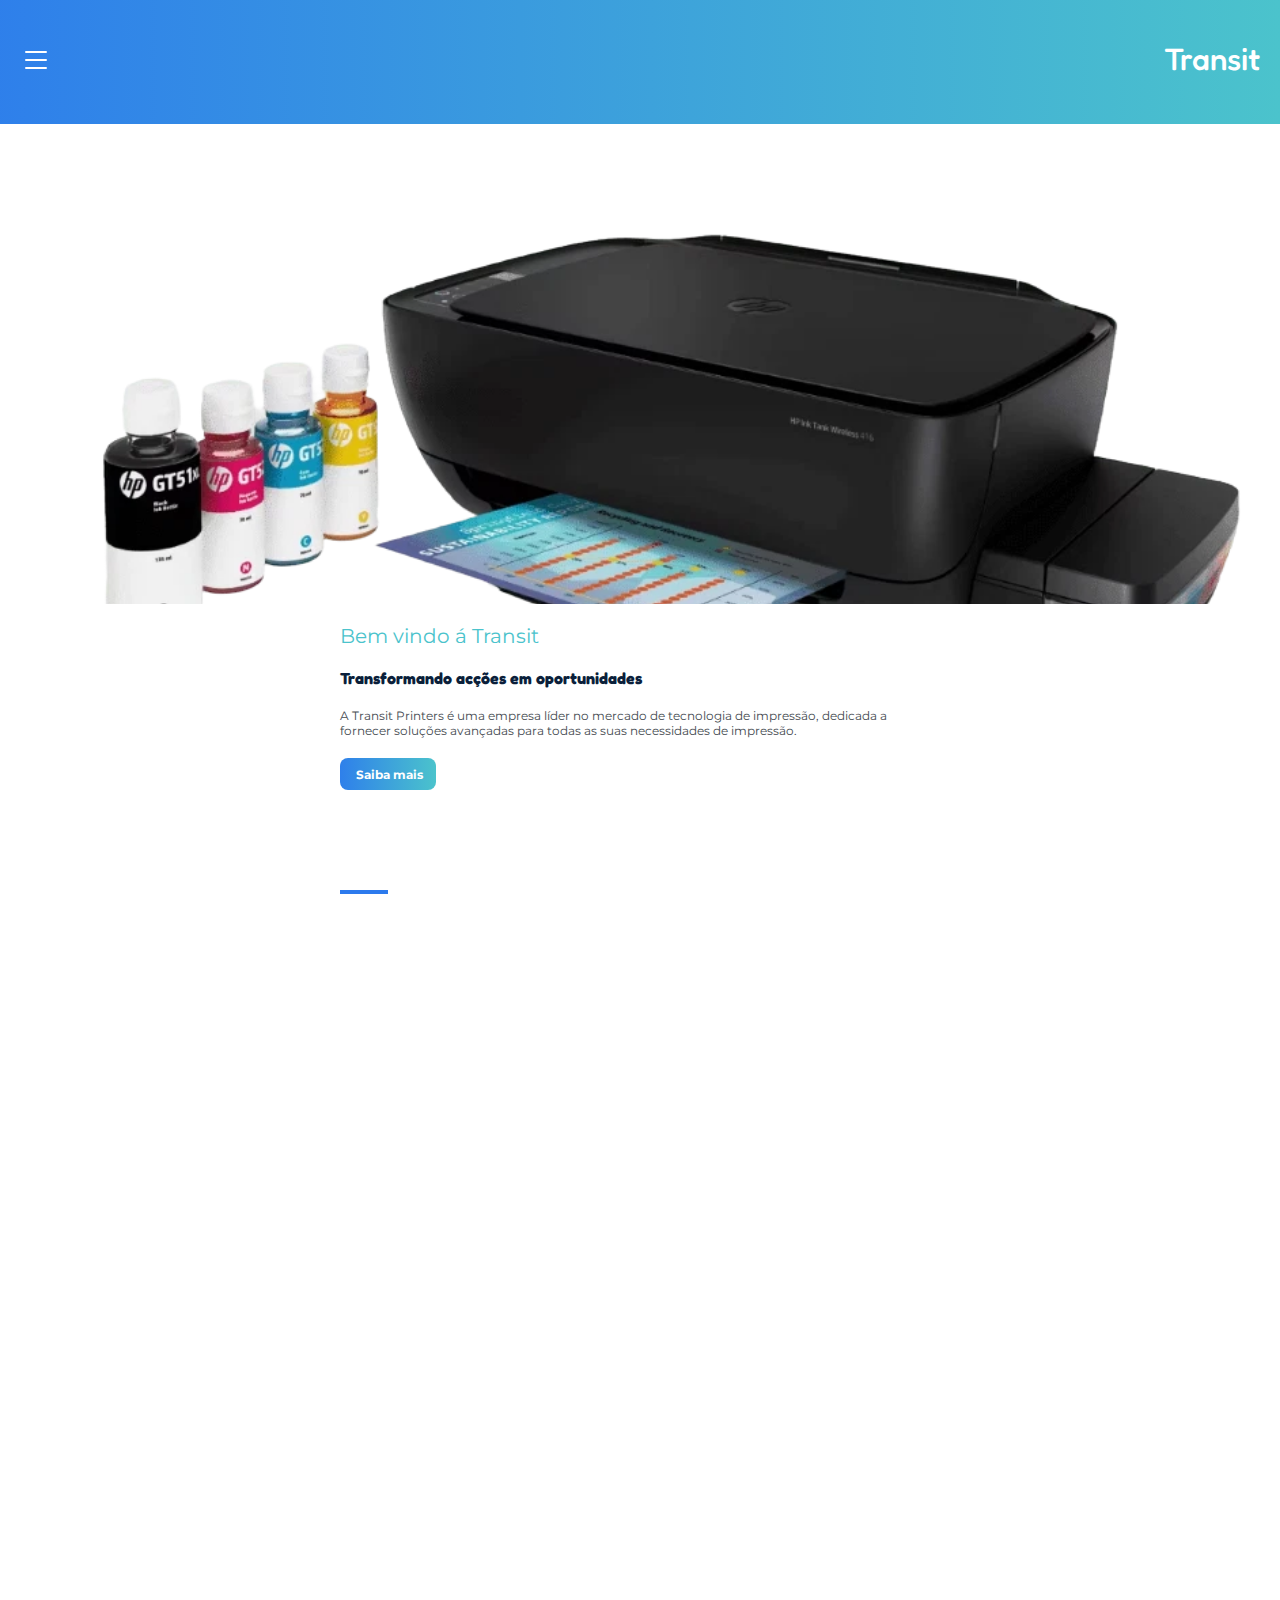
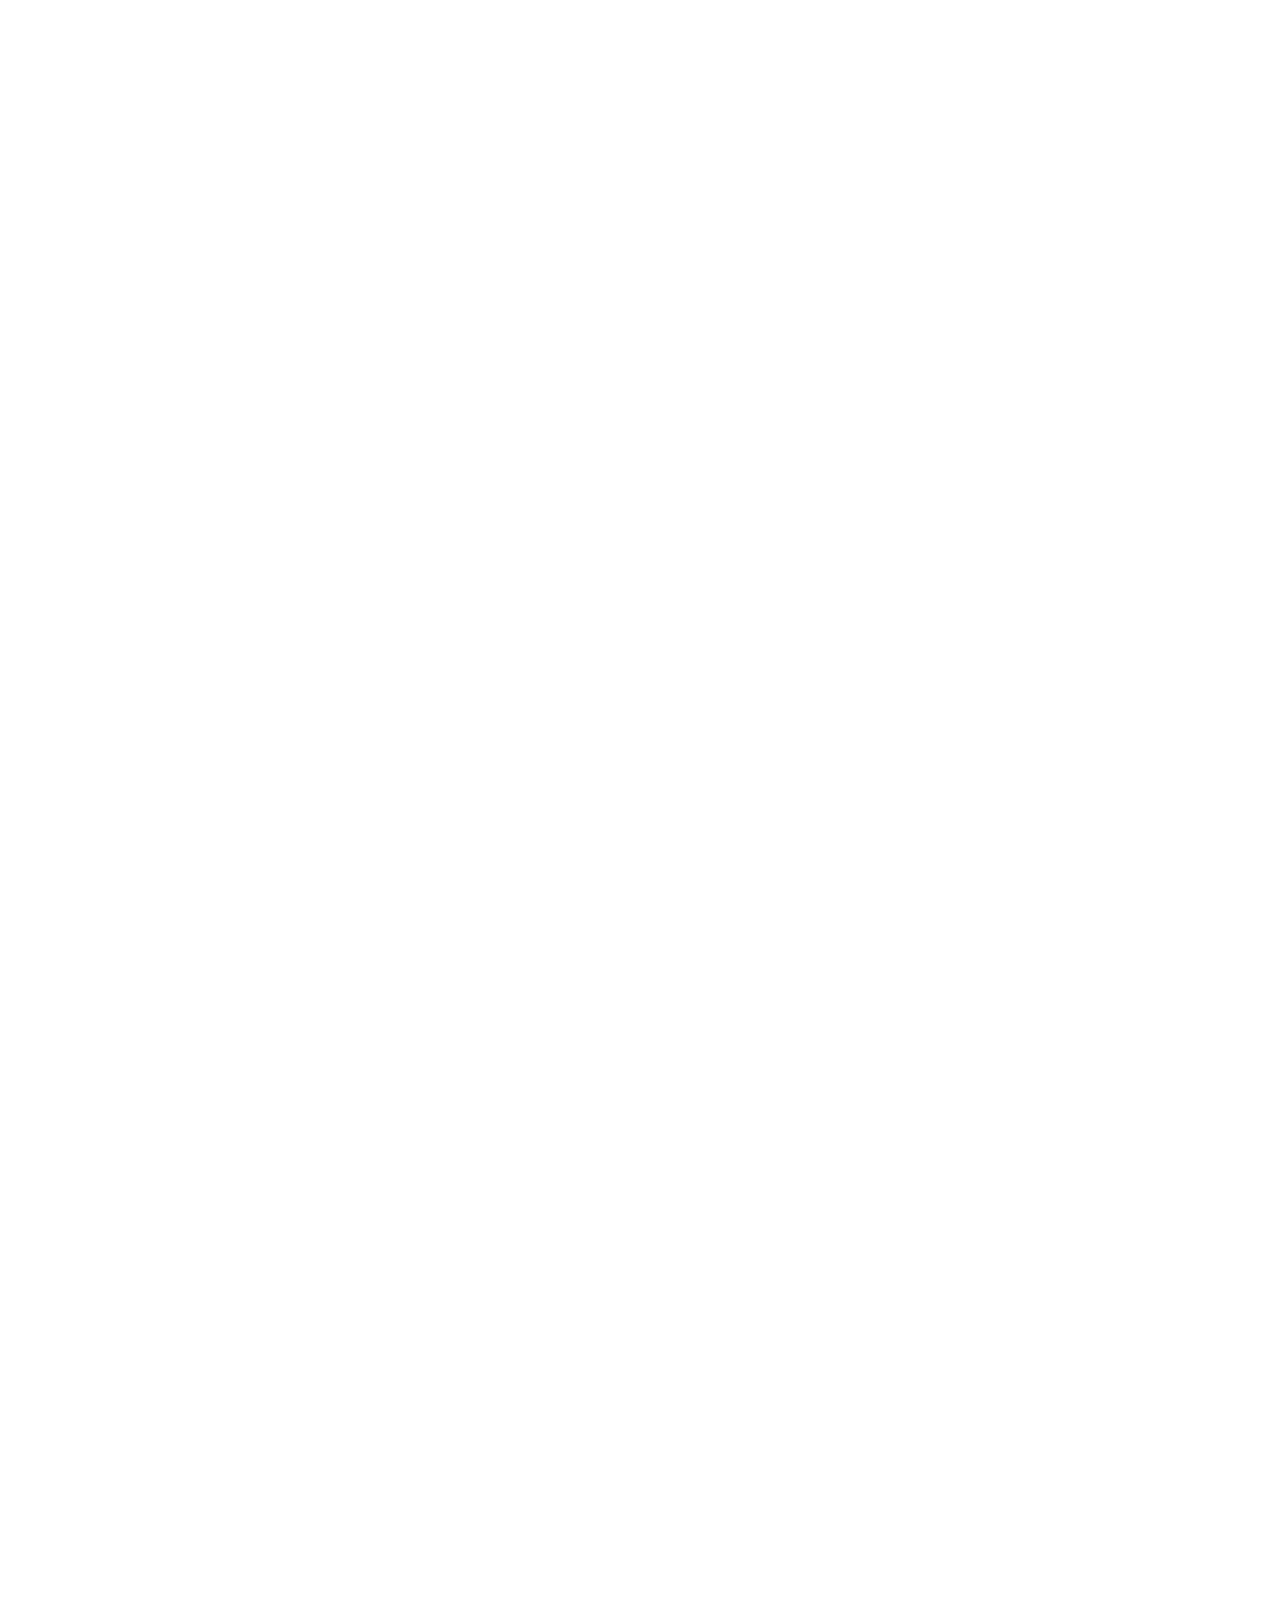
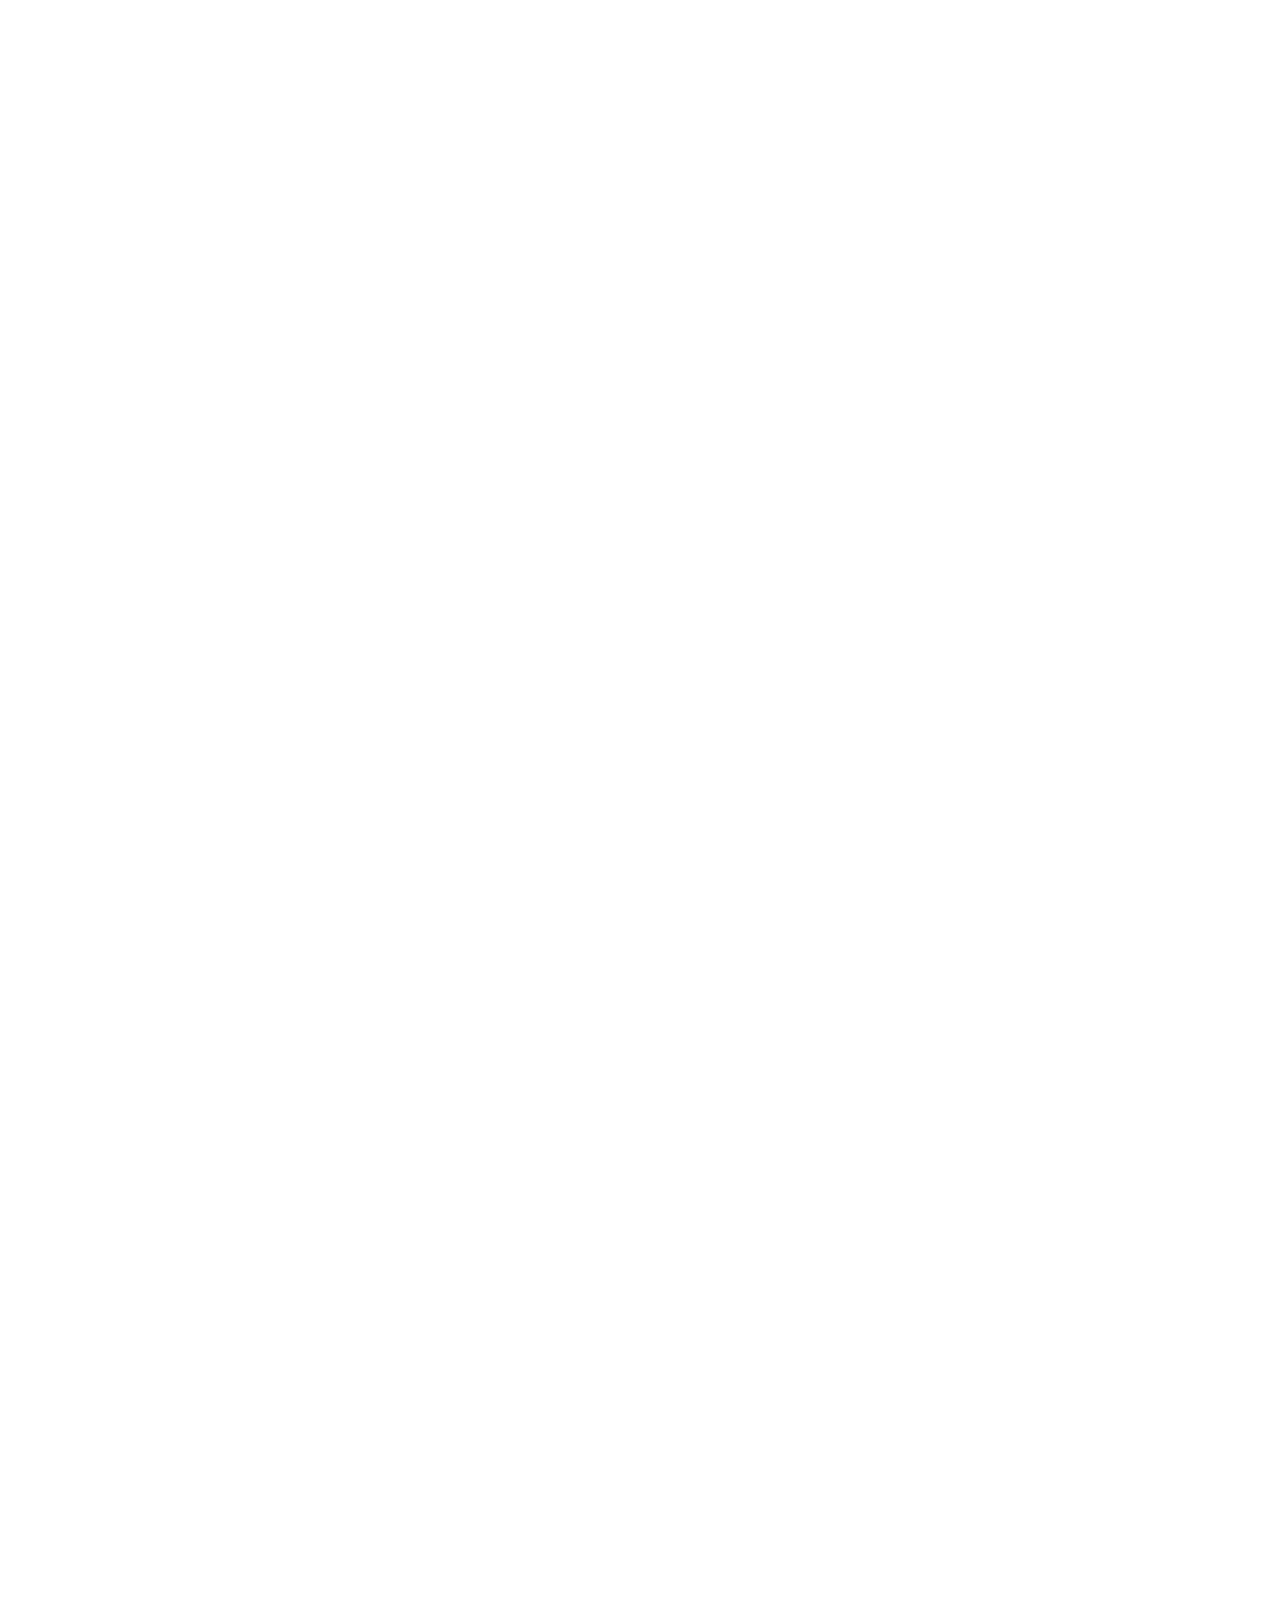
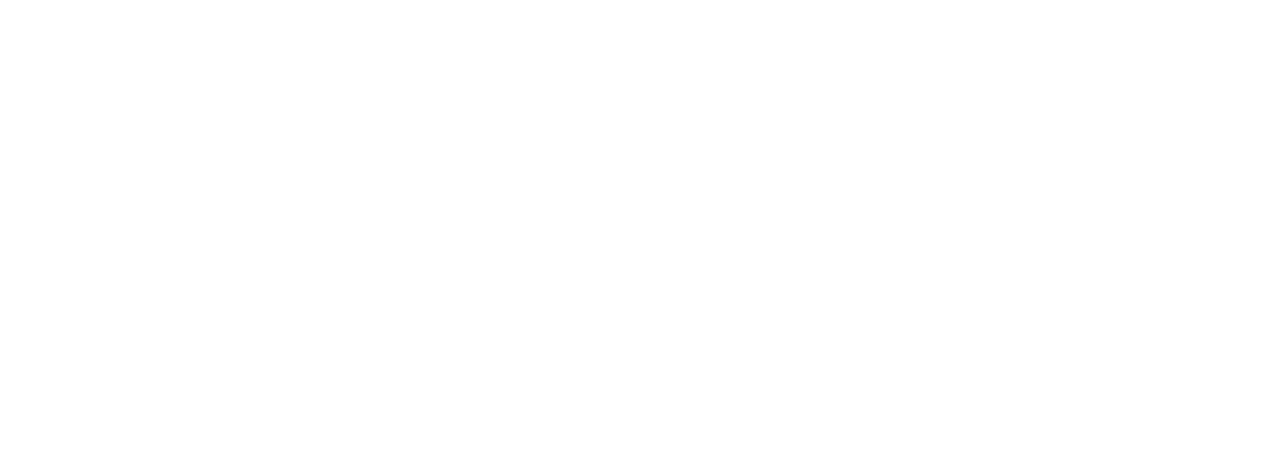
==== commit 1275dc6b: "Add the SVG of  our clients  trademarks" ====
--- a/Transit/index.html
+++ b/Transit/index.html
@@ -12,7 +12,7 @@
     <link
       rel="stylesheet"
       href="styles/tablet.css"
-      media="screen and (min-width: 768px) and (max-width: 1024px)"
+      media="screen and (min-width: 769px) and (max-width: 1024px)"
     />
     <link
       rel="stylesheet"
@@ -91,6 +91,8 @@
           </div>
         </div>
       </section>
+      <!--End of Section emphasis-->
+
 
       <!--Section resources-->
       <section id="resources" class="section-mother">
@@ -284,7 +286,9 @@
           </div>
         </section>
       </section>
-
+      <!--End of Section resources-->
+
+      <!--Section Video-->
       <section id="video" class="section-mother">
         <h6 class="title-header">
           Conheça nosso alcance e tire suas conclusões
@@ -293,7 +297,7 @@
         <iframe
           width="560"
           height="315"
-          src="https://www.youtube.com/embed/hNFSF6BlcCY?si=1oWcIxdvFXzYuvoO"
+          src="https://www.youtube.com/embed/hNFSF6BlcCY?si=1oWcIxdvFXzYuvoO?rel=0"
           title="YouTube video player"
           frameborder="0"
           allow="accelerometer; autoplay; clipboard-write; encrypted-media; gyroscope; picture-in-picture; web-share"
@@ -301,7 +305,9 @@
           id="youtube-video"
         ></iframe>
       </section>
-
+<!--End of Section Video-->
+
+      <!--Section plans-->
       <section id="plans" class="section-mother">
         <div id="plans-column-text" class="column-text">
           <h6 class="title-header">Nossos planos para seu négocio</h6>
@@ -312,10 +318,10 @@
             nunc non dui.
           </p>
         </div>
-        <section id="table-prices">
+        <section id="table-prices" class="section-mother" >
           <div id="price-start" class="plans-price">
-            <h4 id="title-price-start" class="price-plan">R$85</h4>
-            <aside  class="month">/mês</aside>
+            <h4 id="title-price-start" class="price-plan">R$85  <aside  class="month">/ mês</aside></h4>
+           
             <h6 class="title-price">Start</h6>
             <p class="paragraph">
               Lorem ipsum dolor sit amet, consectetur adipiscing elit.
@@ -338,8 +344,8 @@
           </div>
 
           <div id="price-pro" class="plans-price">
-            <h4 id="title-price-pro" class="price-plan">R$180</h4>
-            <aside class="month">/mês</aside>
+            <h4 id="title-price-pro" class="price-plan">R$180 <aside class="month">/ mês</aside></h4>
+            
             <h6 class="title-price">Pro</h6>
             <p class="paragraph">
               Lorem ipsum dolor sit amet, consectetur adipiscing elit.
@@ -347,15 +353,15 @@
 
             <div class="plans-resources">
               <div class="resource">
-                <img src="images/symbol.png" alt="Simbolo de certo" />
-                <aside>Lorem ipsum dolor</aside>
-              </div>
-              <div class="resource">
-                <img src="images/symbol.png" alt="Simbolo de certo" />
-                <aside>Lorem ipsum dolor</aside>
-              </div>
-              <div class="resource">
-                <img src="images/symbol.png" alt="Simbolo de certo" />
+                <img src="images/symbol-2.png" alt="Simbolo de certo" />
+                <aside>Lorem ipsum dolor</aside>
+              </div>
+              <div class="resource">
+                <img src="images/symbol-2.png" alt="Simbolo de certo" />
+                <aside>Lorem ipsum dolor</aside>
+              </div>
+              <div class="resource">
+                <img src="images/symbol-2.png" alt="Simbolo de certo" />
                 <aside>Lorem ipsum dolor</aside>
               </div>
             </div>
@@ -363,8 +369,8 @@
           </div>
 
           <div id="price-expert" class="plans-price">
-            <h4 id="title-price-expert" class="price-plan">R$290</h4>
-            <aside class="month">/mês</aside>
+            <h4 id="title-price-expert" class="price-plan">R$290   <aside class="month">/ mês</aside></h4>
+          
             <h6 class="title-price">Expert</h6>
             <p class="paragraph">
               Lorem ipsum dolor sit amet, consectetur adipiscing elit.
@@ -387,27 +393,49 @@
           </div>
         </section>
       </section>
-
+           <!--End of section plans-->
+
+            <!--Section clients-->
 <section id="clients" class="section-mother">
 <h6 class="title-header">Nossos  clientes</h6>
 <div class="client-logo">
-    <img src="images/logos/tesla.png" alt="Tesla logotipo" class="image">
+  <aside class="logo-name">Tesla</aside>
+  <svg width="48" height="48" viewBox="0 0 48 48" fill="none" xmlns="http://www.w3.org/2000/svg" class="svg-client-logo">
+    <path d="M24 10.724L28.95 4.672C28.95 4.672 37.44 4.852 45.892 8.78C43.728 12.052 39.43 13.656 39.43 13.656C39.138 10.778 37.122 10.076 30.722 10.076L24 48L17.238 10.068C10.878 10.068 8.862 10.776 8.568 13.652C8.568 13.652 4.276 12.062 2.11 8.792C10.56 4.862 19.05 4.68 19.05 4.68L24 10.724L23.992 10.728H24V10.724ZM24 2.926C30.83 2.866 38.652 3.982 46.656 7.486C47.726 5.55 48 4.696 48 4.696C39.25 1.224 31.056 0.03 24 0C16.944 0.03 8.75 1.22 0 4.698C0 4.698 0.39 5.748 1.344 7.49C9.348 3.978 17.17 2.87 24 2.92V2.926Z" fill="black"/>
+    </svg>
+    
 </div>
 <div class="client-logo">
-  <img src="images/logos/toyota.png" alt="Toyota logotipo" class="image">
+    <aside class="logo-name">Toyota</aside>
+    <svg width="48" height="43" viewBox="0 0 48 43" fill="none" xmlns="http://www.w3.org/2000/svg" class="svg-client-logo">
+      <path d="M24 0C10.446 0 0 8.90925 0 21.0517C0 33.1941 10.448 42.1033 24 42.1033C37.552 42.1033 48 33.1941 48 21.0517C48 8.90925 37.554 0 24 0ZM38.668 9.9138C38.668 12.7028 35.218 14.8539 29.692 15.7138C29.172 9.05128 27.682 4.6638 25.766 3.02656C31.662 3.50172 38.668 6.19516 38.668 9.9138ZM24 32.4168C22.08 32.4168 20.508 28.5432 20.384 21.0826C21.538 21.204 22.744 21.2686 24 21.2686C25.256 21.2686 26.46 21.204 27.614 21.0826C27.492 28.5457 25.92 32.4168 24 32.4168ZM24 16.127C22.82 16.127 21.69 16.078 20.62 15.9876C21.142 11.5252 22.46 7.85305 24 7.85305C25.54 7.85305 26.856 11.5252 27.378 15.9876C26.308 16.0754 25.18 16.127 24 16.127ZM22.236 3.0214C20.324 4.65605 18.824 9.04611 18.308 15.7138C12.782 14.8539 9.33 12.7028 9.33 9.9138C9.33 6.19516 16.338 3.48365 22.236 3.0214ZM4.074 20.2253C4.06895 17.2805 4.80449 14.4132 6.17 12.0546C6.71 16.0496 11.214 19.4945 18.114 20.7573V21.0517C18.114 30.7924 19.872 37.0702 22.288 39.0509C12.074 38.222 4.074 30.0642 4.074 20.2253ZM25.72 39.0509C28.134 37.0702 29.894 30.7924 29.894 21.0517V20.7547C36.788 19.4945 41.302 16.0392 41.838 12.052C43.2053 14.4106 43.9416 17.2792 43.936 20.2253C43.928 30.0642 35.922 38.222 25.72 39.0509Z" fill="black"/>
+      </svg>
 </div>
 <div class="client-logo">
-  <img src="images/logos/mercedes.png" alt="Mercedes logotipo " class="image">
+    <aside class="logo-name">Mercedes</aside>
+    <svg width="48" height="48" viewBox="0 0 48 48" fill="none" xmlns="http://www.w3.org/2000/svg" class="svg-client-logo">
+      <path d="M24 0C37.246 0 48 10.754 48 24C48 37.246 37.246 48 24 48C10.754 48 0 37.246 0 24C0 10.754 10.754 0 24 0ZM6.49 35.078C8.35817 38.0319 10.9434 40.465 14.005 42.1509C17.0666 43.8368 20.5049 44.7206 24 44.72C31.362 44.72 37.834 40.872 41.51 35.078L24 28.406L6.49 35.078ZM27.816 21.796L42.35 33.626C43.9113 30.6579 44.7249 27.3537 44.72 24C44.72 12.846 35.886 3.738 24.84 3.296L27.816 21.796ZM23.16 3.296C12.114 3.738 3.28 12.846 3.28 24C3.28 27.474 4.136 30.748 5.65 33.626L20.184 21.796L23.16 3.296Z" fill="black"/>
+      </svg>
+      
+
 </div>
 <div class="client-logo">
-  <img src="images/logos/bmw.png" alt="BMW logotipo" class="image">
+    <aside class="logo-name">BMW</aside>
+    <svg width="48" height="45" viewBox="0 0 48 45" fill="none" xmlns="http://www.w3.org/2000/svg" class="svg-client-logo">
+      <path d="M24 0C10.746 0 0 9.94005 0 22.2C0 34.46 10.746 44.4 24 44.4C37.254 44.4 48 34.46 48 22.2C48 9.94005 37.254 0 24 0ZM24 1.443C36.392 1.443 46.438 10.7356 46.438 22.2C46.438 33.6626 36.394 42.9552 24 42.9552C11.606 42.9552 1.562 33.6626 1.562 22.2C1.562 10.7374 11.608 1.443 24 1.443ZM22.644 2.6085C21.984 2.6344 21.324 2.6862 20.66 2.7528L20.446 8.1992C20.9169 8.12549 21.3906 8.06749 21.866 8.0253L22.006 4.3475L21.98 4.09405L22.066 4.33455L23.394 7.0892H24.606L25.934 4.3364L26.014 4.09405L25.994 4.3475L26.134 8.0253C26.598 8.066 27.08 8.1252 27.554 8.1992L27.336 2.7528C26.6766 2.68407 26.0149 2.63594 25.352 2.6085L24.046 5.61475L24 5.83675L23.954 5.61475L22.644 2.6085ZM36.036 5.9829L32.95 10.4747C33.34 10.7522 33.854 11.1611 34.184 11.4404L37.09 10.0455L37.274 9.91785L37.136 10.0917L35.632 12.7798C35.958 13.1036 36.428 13.6271 36.692 13.9453L41.552 11.0889C41.2539 10.7323 40.9472 10.3819 40.632 10.0381L37.554 11.914L37.344 12.0842L37.5 11.8714L38.86 9.36285L37.9 8.47485L35.188 9.73285L34.958 9.87715L35.14 9.68105L37.176 6.8339C36.816 6.5527 36.474 6.29555 36.036 5.9829ZM11 7.00225C10.28 7.0707 9.724 7.5258 8.214 9.0835C7.69039 9.63239 7.18548 10.1963 6.7 10.7744L10.848 14.4133C12.222 13.0073 12.78 12.4857 13.864 11.4293C14.63 10.6801 15.064 9.8198 14.296 8.99285C13.88 8.54515 13.18 8.4471 12.596 8.6691L12.54 8.6876L12.56 8.6395C12.6321 8.39403 12.6245 8.13434 12.5381 7.89285C12.4516 7.65136 12.2902 7.43877 12.074 7.2816C11.9237 7.17198 11.7514 7.09101 11.567 7.04338C11.3827 6.99575 11.19 6.98055 11 7.00225ZM11.012 8.14C11.284 8.07155 11.566 8.251 11.628 8.51C11.692 8.769 11.516 9.0132 11.32 9.2167C10.88 9.6792 9.258 11.248 9.258 11.248L8.454 10.5395C9.288 9.59595 10.176 8.73755 10.578 8.39715C10.6986 8.28085 10.8474 8.19272 11.012 8.14ZM24 9.03355C20.4768 9.03211 17.0783 10.2399 14.4625 12.423C11.8467 14.6062 10.1995 17.6094 9.84 20.8514V20.855C9.614 22.9119 9.91444 24.989 10.717 26.9186C11.5196 28.8481 12.8018 30.5758 14.4599 31.9621C16.1181 33.3484 18.1056 34.3543 20.2619 34.8984C22.4181 35.4426 24.6825 35.5098 26.872 35.0945C30.0814 34.4843 32.9646 32.8679 35.0344 30.5185C37.1042 28.1691 38.2337 25.2307 38.232 22.2C38.2283 18.7098 36.7276 15.3635 34.0593 12.8957C31.3911 10.4279 27.7732 9.04019 24 9.03725V9.03355ZM12.926 9.48125C13.02 9.48125 13.118 9.5053 13.206 9.5608C13.382 9.66995 13.462 9.8568 13.418 10.0418C13.366 10.262 13.168 10.4691 13.008 10.6301L10.918 12.7021L10.078 11.9621C10.078 11.9621 11.652 10.4229 12.168 9.92895C12.372 9.73285 12.504 9.61445 12.644 9.5497C12.7307 9.50805 12.8283 9.48467 12.926 9.48125ZM24 10.7633C25.6242 10.7616 27.2328 11.0563 28.7337 11.6304C30.2346 12.2045 31.5983 13.0469 32.7468 14.1092C33.8952 15.1716 34.8059 16.433 35.4266 17.8213C36.0473 19.2097 36.3658 20.6976 36.364 22.2H24V33.6367C22.3758 33.6384 20.7672 33.3437 19.2663 32.7696C17.7654 32.1955 16.4017 31.3531 15.2532 30.2908C14.1048 29.2284 13.1941 27.967 12.5734 26.5787C11.9527 25.1903 11.6342 23.7024 11.636 22.2H24V10.7633Z" fill="black"/>
+      </svg>
 </div>
 <div class="client-logo">
-  <img src="images/logos/nissan.png" alt="Nissan logotipo" class="image">
+    <aside class="logo-name">Nissan</aside>
+    <svg width="48" height="39" viewBox="0 0 48 39" fill="none" xmlns="http://www.w3.org/2000/svg">
+      <path d="M41.152 25.351L41.132 25.4045C38.638 32.3712 31.762 37.0431 24.01 37.0431C16.258 37.0431 9.37 32.3617 6.886 25.3969L6.866 25.3414H1.42V25.9706L3.686 26.2249C5.086 26.3779 5.38 26.9708 5.762 27.7166L5.858 27.9002C9.134 34.5838 16.266 38.9 24.018 38.9C31.772 38.9 38.904 34.5838 42.18 27.9097L42.276 27.728C42.656 26.9822 42.952 26.3894 44.352 26.2345L46.62 25.9782V25.351H41.152ZM6.886 13.9859C9.38 7.0192 16.258 2.33968 24.01 2.33968C31.762 2.33968 38.648 7.0192 41.134 13.9859L41.154 14.0394H46.61V13.4122L44.342 13.1578C42.942 13.0029 42.648 12.412 42.266 11.6643L42.172 11.4807C38.896 4.81618 31.76 0.5 24.01 0.5C16.248 0.5 9.124 4.81618 5.848 11.4998L5.752 11.6815C5.372 12.4273 5.076 13.0202 3.676 13.1751L1.41 13.4294V14.0586H6.858L6.886 13.9859ZM34.61 17.0189L31.124 22.3639H32.628L33.248 21.4077H37.314L37.934 22.3639H39.428L35.942 17.0189H34.61ZM36.676 20.3961H33.886L35.286 18.2466L36.676 20.3961ZM42.296 18.3575L46.438 22.3639H48V17.0189H46.772V21.0061L42.648 17.0189H41.058V22.3639H42.296V18.3575ZM0 22.3639H1.238V18.3575L5.39 22.3639H6.952V17.0189H5.714V21.0061L1.59 17.0189H0V22.3639ZM9.686 17.0189H10.924V22.3639H9.684L9.686 17.0189ZM18.658 21.2337C18.618 21.2433 18.466 21.2433 18.41 21.2433H13.486V22.3371H18.486C18.524 22.3371 18.82 22.3371 18.876 22.3276C19.896 22.2358 20.362 21.4249 20.362 20.7155C20.362 19.9869 19.876 19.2047 18.952 19.1225C18.772 19.1033 18.62 19.1033 18.552 19.1033H15.286C15.1647 19.1071 15.0433 19.0981 14.924 19.0766C14.666 19.0116 14.572 18.7935 14.572 18.6119C14.572 18.4474 14.666 18.2294 14.932 18.1567C15.045 18.1339 15.1606 18.1249 15.276 18.13H19.99V17.0552H15.2C15 17.0552 14.848 17.0629 14.724 17.082C14.3338 17.1279 13.9755 17.3109 13.7186 17.5954C13.4617 17.88 13.3246 18.2457 13.334 18.6214C13.334 19.2774 13.762 20.0423 14.704 20.1704C14.876 20.1876 15.114 20.1876 15.22 20.1876H18.4C18.458 20.1876 18.6 20.1876 18.628 20.1972C18.99 20.2412 19.114 20.4974 19.114 20.725C19.1171 20.8487 19.0722 20.969 18.988 21.063C18.9038 21.1569 18.7863 21.2177 18.658 21.2337ZM27.972 21.2337C27.932 21.2433 27.78 21.2433 27.714 21.2433H22.8V22.3371H27.8C27.838 22.3371 28.134 22.3371 28.19 22.3276C29.21 22.2358 29.676 21.4249 29.676 20.7155C29.676 19.9869 29.19 19.2047 28.266 19.1225C28.086 19.1033 27.934 19.1033 27.866 19.1033H24.6C24.4787 19.1071 24.3573 19.0981 24.238 19.0766C23.98 19.0116 23.886 18.7935 23.886 18.6119C23.886 18.4474 23.98 18.2294 24.246 18.1567C24.359 18.1339 24.4746 18.1249 24.59 18.13H29.304V17.0552H24.514C24.314 17.0552 24.162 17.0629 24.038 17.082C23.6478 17.1279 23.2895 17.3109 23.0326 17.5954C22.7757 17.88 22.6386 18.2457 22.648 18.6214C22.648 19.2774 23.076 20.0423 24.02 20.1704C24.19 20.1876 24.428 20.1876 24.534 20.1876H27.714C27.772 20.1876 27.914 20.1876 27.942 20.1972C28.304 20.2412 28.428 20.4974 28.428 20.725C28.4289 20.8481 28.3832 20.9674 28.2995 21.0609C28.2157 21.1543 28.0994 21.2157 27.972 21.2337Z" fill="black"/>
+      </svg>
+      
+
 </div>
 
 </section>
-
+ <!--End of section clients-->
 <section id="newsletter" class="section-mother">
 <h4 id="title-newsletter">Assine nossa Newsletter</h4>
 <div id="container-inputs">
--- a/Transit/styles/style.css
+++ b/Transit/styles/style.css
@@ -23,6 +23,11 @@
   /*application*/
   --font-title: "Fredoka", sans-serif;
   --font-content: "Montserrat", serif;
+
+  /*constants*/
+  --video-height: calc(0.5625 * 100vw);
+  --width-svg-client-logo: 32px;
+  --height-svg-client-logo: 32px;
 }
 
 /*Body an components settings*/
@@ -194,6 +199,7 @@
 .title-header {
   color: var(--color-blue-dark);
 }
+/*End of geral settings*/
 
 /*Section emphasis*/
 #emphasis {
@@ -280,3 +286,104 @@
 /*End Resources graphics*/
 
 /*End of section resources*/
+
+/*Section video*/
+#video .title-header {
+  width: 100%;
+  max-width: 620px;
+  padding: 10px;
+  text-align: start;
+}
+iframe {
+  display: block;
+  margin: 1em auto;
+  width: 100%;
+  max-width: 620px;
+  height: var(--video-height);
+}
+/*End of Section video*/
+
+/*Section plans*/
+#plans {
+  display: flex;
+  flex-direction: column;
+  gap: 20px;
+}
+
+/*price-plans*/
+#table-prices {
+  display: flex;
+  flex-direction: column;
+  gap: 20px;
+}
+
+.plans-price {
+  display: flex;
+  flex-direction: column;
+  align-items: flex-start;
+  gap: 10px;
+  max-width: 320px;
+  padding: 40px 20px;
+  border-radius: 16px;
+  border: 1px solid var(--color-gray-dark-light60);
+}
+
+.price-plan {
+  font-family: var(--font-title);
+  font-size: var(--font-size-25);
+}
+
+/*The aside month*/
+.month {
+  display: inline;
+  font-family: var(--font-content);
+  font-size: var(--font-size-16);
+  font-weight: 400;
+  color: var(--color-gray-dark);
+}
+/*Plan resource*/
+.plans-resources {
+  display: flex;
+  flex-direction: column;
+  gap: 10px;
+}
+.resource {
+  display: flex;
+  gap: 10px;
+}
+
+/*Plan start*/
+#title-price-start {
+  color: var(--color-blue);
+}
+
+/*Plan pro*/
+#price-pro {
+  background-color: var(--color-blue);
+}
+#price-pro aside {
+  color: var(--color-white);
+}
+#price-pro .title-price {
+  color: var(--color-white);
+}
+
+#price-pro .paragraph {
+  color: var(--color-white);
+}
+#title-price-pro {
+  color: var(--color-white);
+}
+
+/*Plan expert*/
+#title-price-expert {
+  color: var(--color-blue);
+}
+/*End of Section plans*/
+
+/*Section clients*/
+.svg-client-logo {
+  width: var(--width-svg-client-logo);
+  height: var(--height-svg-client-logo);
+}
+/*End of section clients*/
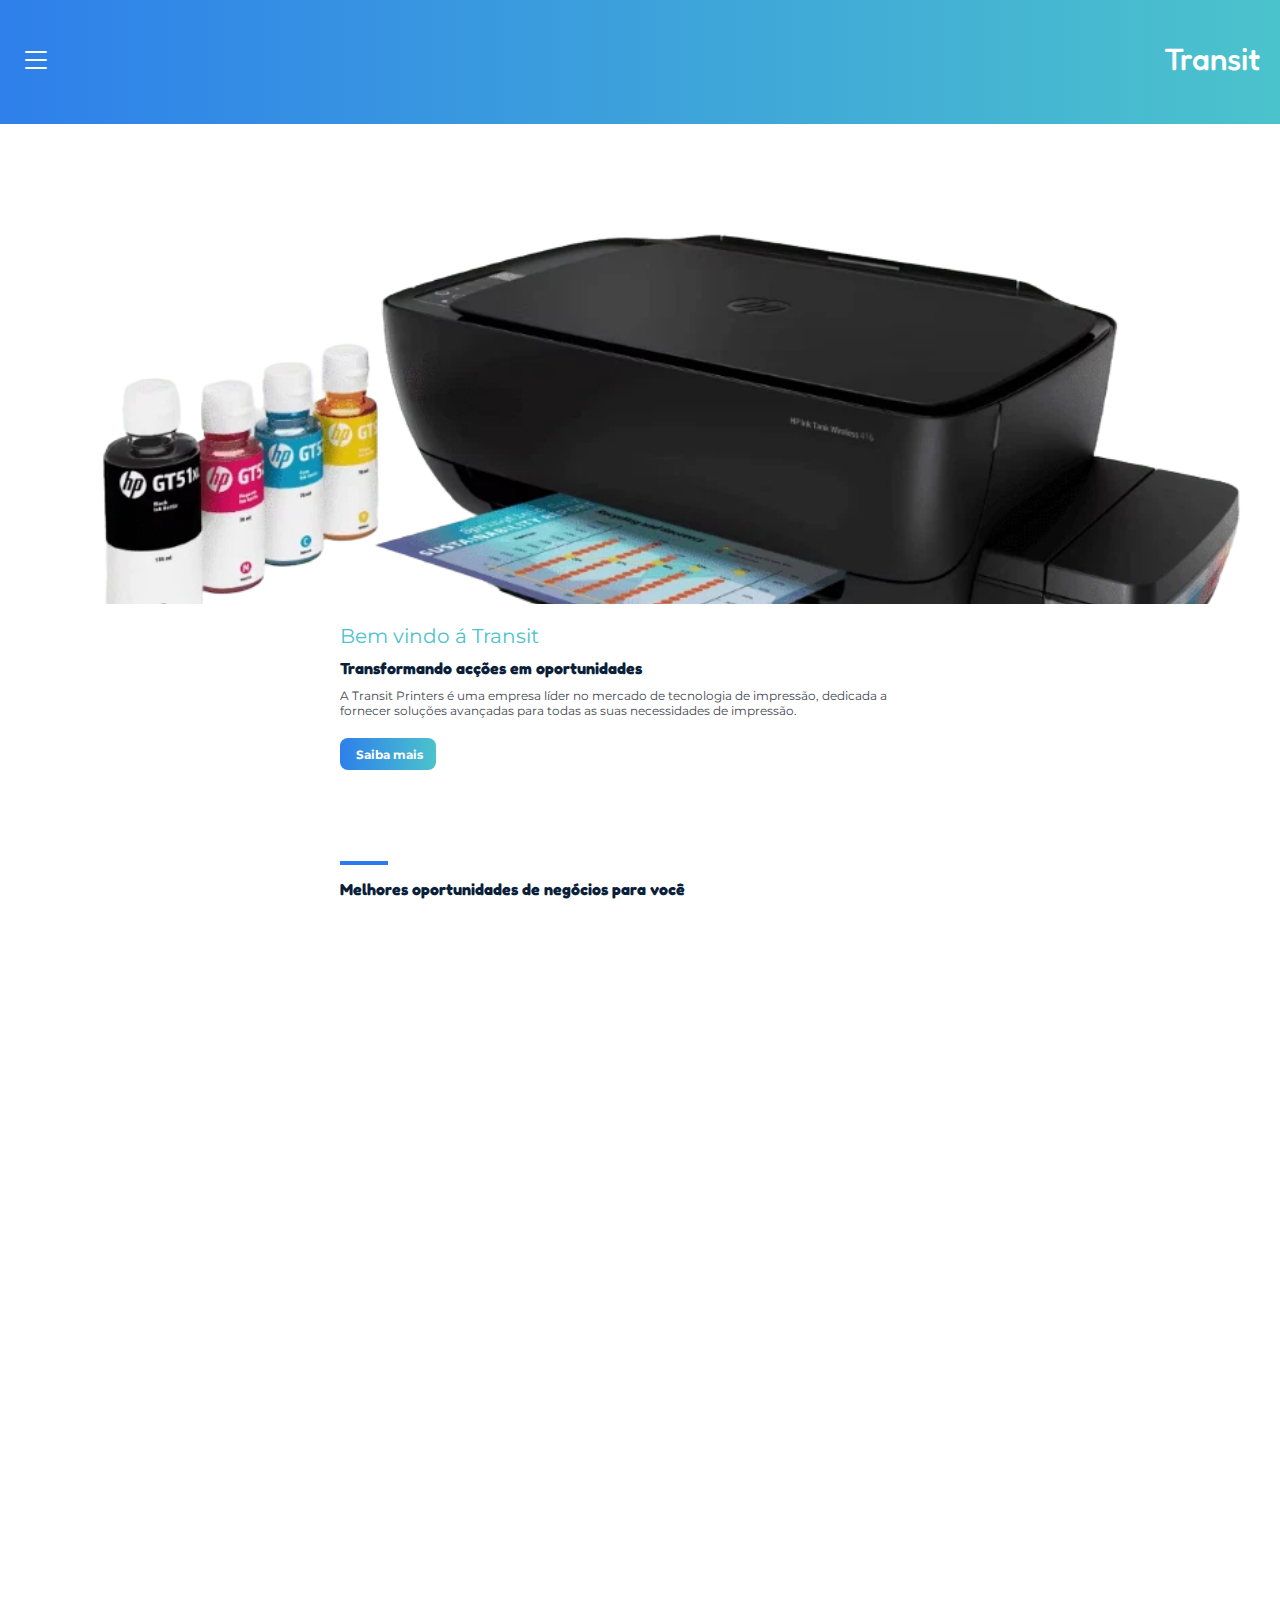
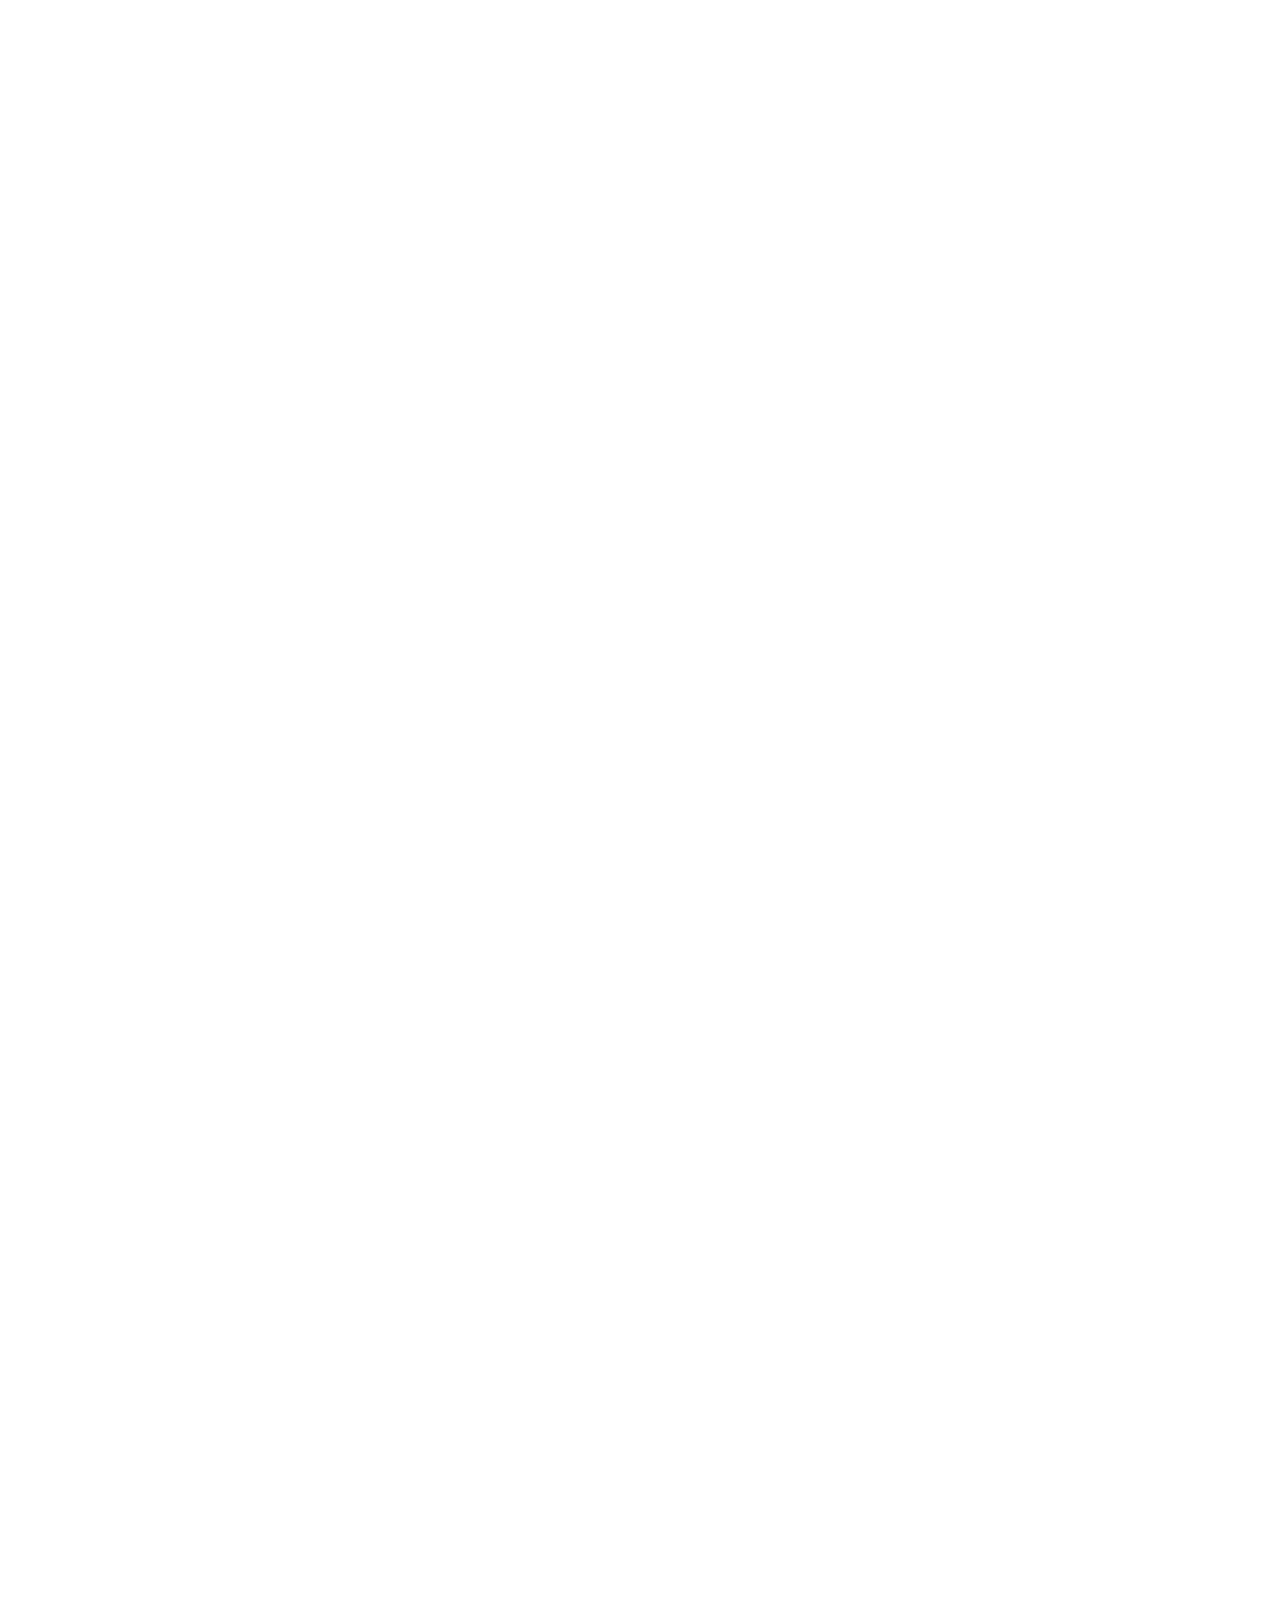
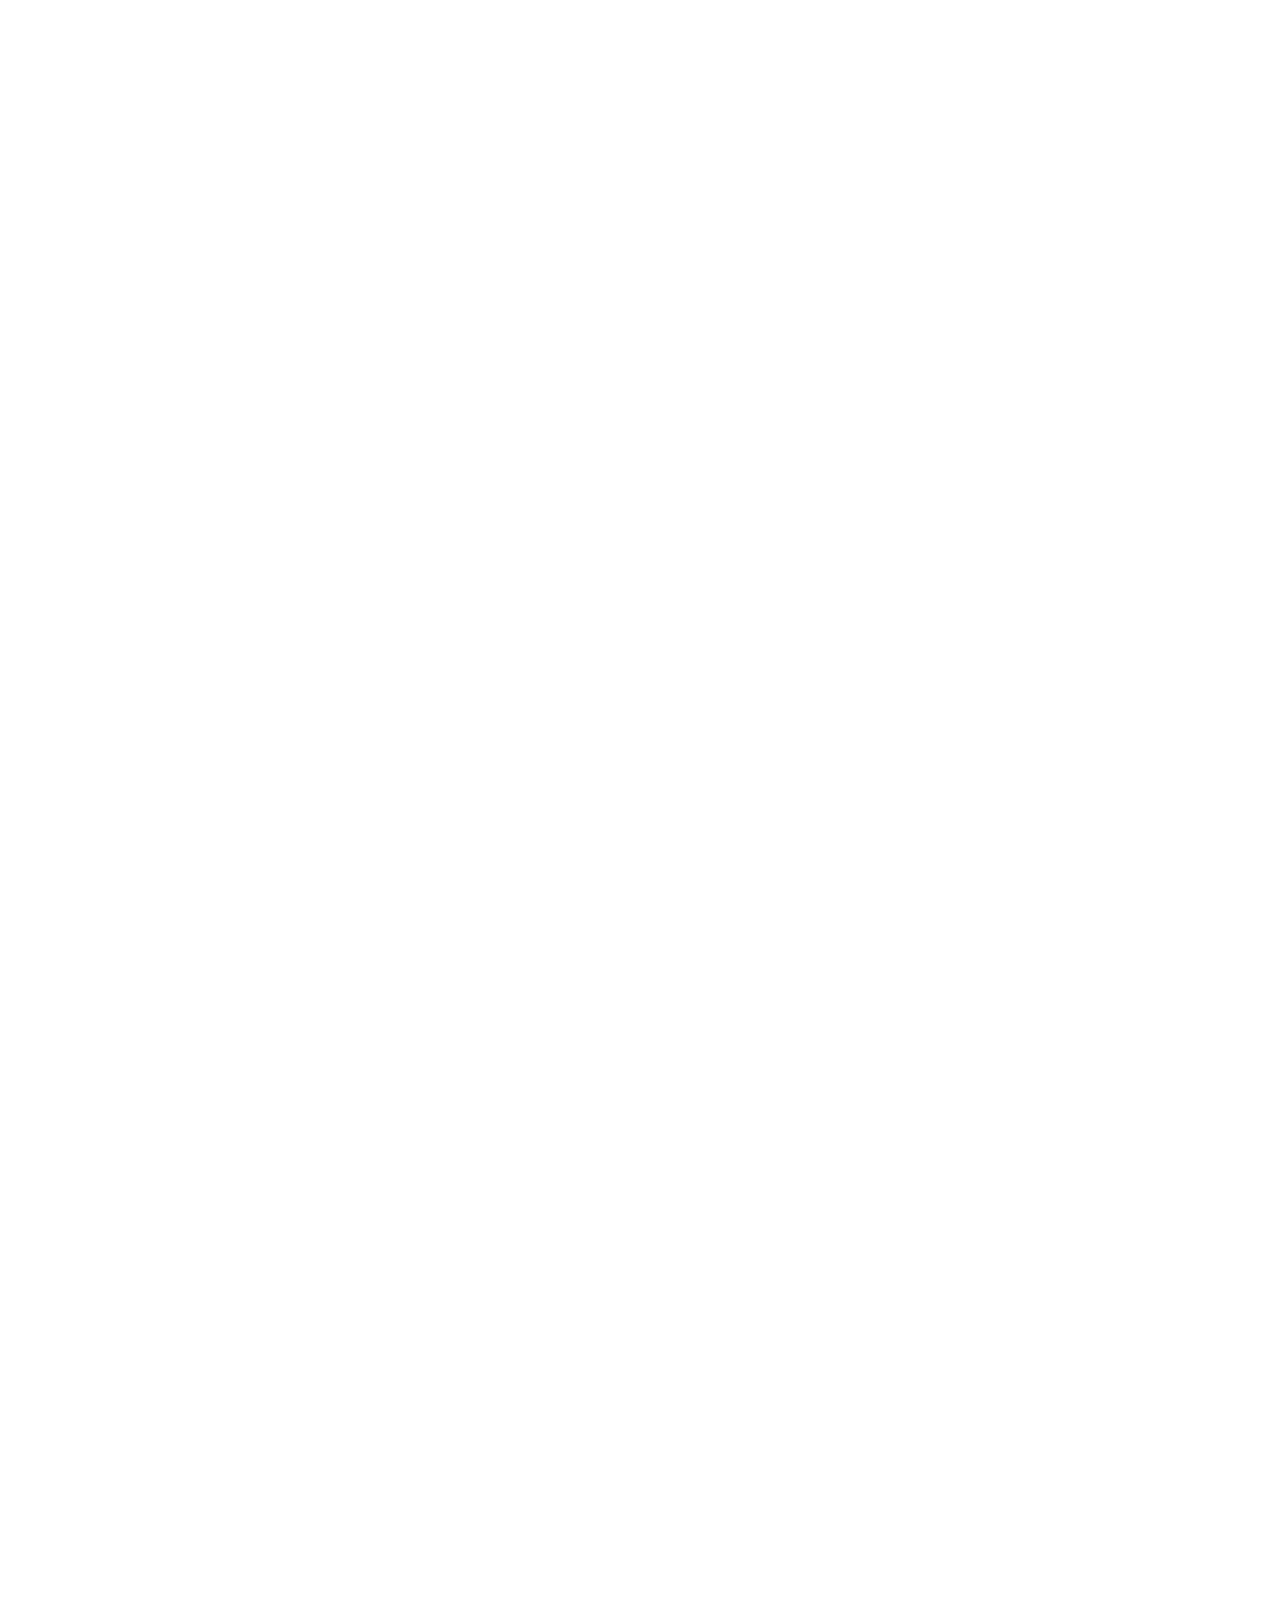
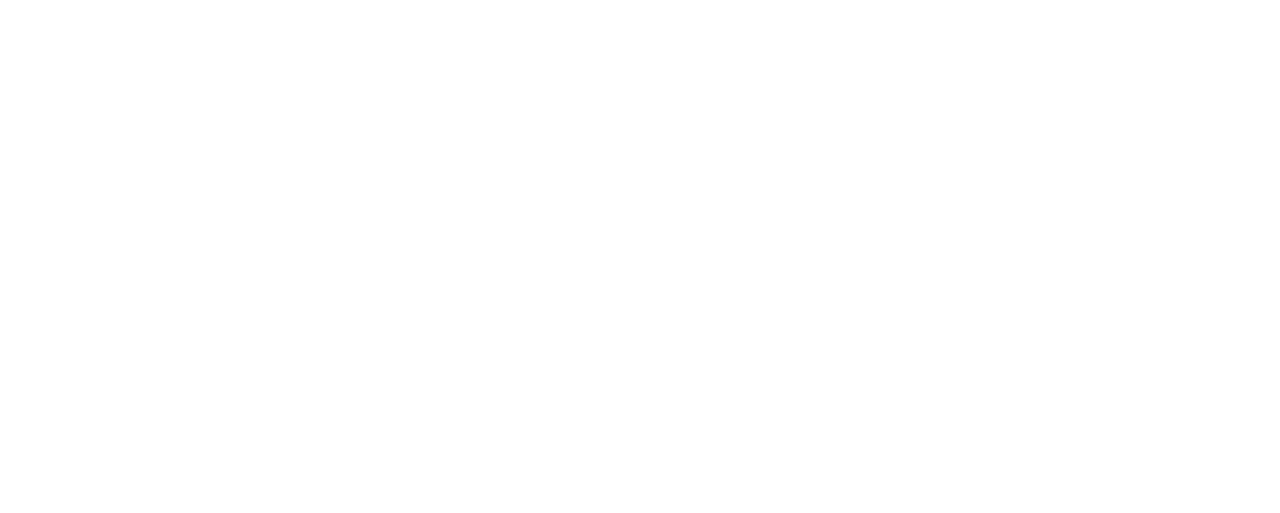
==== commit b0fb72e8: "organized the css and the index." ====
--- a/Transit/index.html
+++ b/Transit/index.html
@@ -43,7 +43,7 @@
         ><a href="#" id="link-home" onclick="closeSidebar()">Transit</a></span
       >
 
-      <nav id="navigation_header">
+      <nav id="navigation_header" class="flexbox-column">
         <button class="button-icon-header" onclick="changeStateSidebar()">
           <svg
             xmlns="http://www.w3.org/2000/svg"
@@ -75,10 +75,10 @@
 
     <main id="main">
       <!--Section emphasis-->
-      <section id="emphasis" class="section-mother">
+      <section id="emphasis" class="section-mother flexbox">
         <div id="emphasis-column-image" class=""></div>
 
-        <div id="emphasis-column-text" class="column-text">
+        <div id="emphasis-column-text" class="column-text flexbox">
           <p id="emphasis-title-welcome">Bem vindo á Transit</p>
           <h6 class="title-header">Transformando acções em oportunidades</h6>
           <p class="paragraph">
@@ -95,7 +95,7 @@
 
 
       <!--Section resources-->
-      <section id="resources" class="section-mother">
+      <section id="resources" class="section-mother flexbox">
         <section id="introduction" class="column-text">
           <!--Line 2-->
           <svg
@@ -118,8 +118,8 @@
           </p>
         </section>
 
-        <section id="features" class="column-text">
-          <div id="frame1" class="frame">
+        <section id="features" class="column-text flexbox">
+          <div id="frame1" class="frame flexbox">
             <div class="column1 column">
               <svg
                 width="48"
@@ -183,7 +183,7 @@
             </div>
           </div>
 
-          <div id="frame2" class="frame">
+          <div id="frame2" class="frame flexbox">
             <div class="column1 column">
               <svg
                 width="48"
@@ -273,9 +273,7 @@
 
         <section id="resources-graphics" class=column-text>
             <h5 id="performance" class="title-header">Melhorando rendimentos</h5>
-          <div id="container-images-resource">
-          
-
+          <div id="container-images-resource" class="flexbox">
             <img
               src="images/illustation 4.png"
               alt="Ilustração de rendimentos"
@@ -289,7 +287,7 @@
       <!--End of Section resources-->
 
       <!--Section Video-->
-      <section id="video" class="section-mother">
+      <section id="video" class="section-mother flexbox">
         <h6 class="title-header">
           Conheça nosso alcance e tire suas conclusões
         </h6>
@@ -308,7 +306,7 @@
 <!--End of Section Video-->
 
       <!--Section plans-->
-      <section id="plans" class="section-mother">
+      <section id="plans" class="section-mother flexbox">
         <div id="plans-column-text" class="column-text">
           <h6 class="title-header">Nossos planos para seu négocio</h6>
           <p class="paragraph">
@@ -318,8 +316,8 @@
             nunc non dui.
           </p>
         </div>
-        <section id="table-prices" class="section-mother" >
-          <div id="price-start" class="plans-price">
+        <section id="table-prices" class="flexbox">
+          <div id="price-start" class="plans-price flexbox">
             <h4 id="title-price-start" class="price-plan">R$85  <aside  class="month">/ mês</aside></h4>
            
             <h6 class="title-price">Start</h6>
@@ -327,7 +325,7 @@
               Lorem ipsum dolor sit amet, consectetur adipiscing elit.
             </p>
 
-            <div class="plans-resources">
+            <div class="plans-resources flexbox">
               <div class="resource">
                 <img src="images/symbol.png" alt="Simbolo de certo" />
                 <aside>Lorem ipsum dolor</aside>
@@ -343,7 +341,7 @@
             </div>
           </div>
 
-          <div id="price-pro" class="plans-price">
+          <div id="price-pro" class="plans-price flexbox">
             <h4 id="title-price-pro" class="price-plan">R$180 <aside class="month">/ mês</aside></h4>
             
             <h6 class="title-price">Pro</h6>
@@ -351,7 +349,7 @@
               Lorem ipsum dolor sit amet, consectetur adipiscing elit.
             </p>
 
-            <div class="plans-resources">
+            <div class="plans-resources flexbox">
               <div class="resource">
                 <img src="images/symbol-2.png" alt="Simbolo de certo" />
                 <aside>Lorem ipsum dolor</aside>
@@ -368,7 +366,7 @@
           </div>
           </div>
 
-          <div id="price-expert" class="plans-price">
+          <div id="price-expert" class="plans-price flexbox">
             <h4 id="title-price-expert" class="price-plan">R$290   <aside class="month">/ mês</aside></h4>
           
             <h6 class="title-price">Expert</h6>
@@ -376,7 +374,7 @@
               Lorem ipsum dolor sit amet, consectetur adipiscing elit.
             </p>
 
-            <div class="plans-resources">
+            <div class="plans-resources flexbox">
               <div class="resource">
                 <img src="images/symbol.png" alt="Simbolo de certo" />
                 <aside>Lorem ipsum dolor</aside>
@@ -396,37 +394,37 @@
            <!--End of section plans-->
 
             <!--Section clients-->
-<section id="clients" class="section-mother">
+<section id="clients" class="section-mother flexbox">
 <h6 class="title-header">Nossos  clientes</h6>
-<div class="client-logo">
-  <aside class="logo-name">Tesla</aside>
+<div id="tesla"  class="client-logo flexbox">
+  <aside class="logo-name paragraph">Tesla</aside>
   <svg width="48" height="48" viewBox="0 0 48 48" fill="none" xmlns="http://www.w3.org/2000/svg" class="svg-client-logo">
     <path d="M24 10.724L28.95 4.672C28.95 4.672 37.44 4.852 45.892 8.78C43.728 12.052 39.43 13.656 39.43 13.656C39.138 10.778 37.122 10.076 30.722 10.076L24 48L17.238 10.068C10.878 10.068 8.862 10.776 8.568 13.652C8.568 13.652 4.276 12.062 2.11 8.792C10.56 4.862 19.05 4.68 19.05 4.68L24 10.724L23.992 10.728H24V10.724ZM24 2.926C30.83 2.866 38.652 3.982 46.656 7.486C47.726 5.55 48 4.696 48 4.696C39.25 1.224 31.056 0.03 24 0C16.944 0.03 8.75 1.22 0 4.698C0 4.698 0.39 5.748 1.344 7.49C9.348 3.978 17.17 2.87 24 2.92V2.926Z" fill="black"/>
     </svg>
     
 </div>
-<div class="client-logo">
-    <aside class="logo-name">Toyota</aside>
+<div id="toyota" class="client-logo flexbox">
+    <aside class="logo-name paragraph">Toyota</aside>
     <svg width="48" height="43" viewBox="0 0 48 43" fill="none" xmlns="http://www.w3.org/2000/svg" class="svg-client-logo">
       <path d="M24 0C10.446 0 0 8.90925 0 21.0517C0 33.1941 10.448 42.1033 24 42.1033C37.552 42.1033 48 33.1941 48 21.0517C48 8.90925 37.554 0 24 0ZM38.668 9.9138C38.668 12.7028 35.218 14.8539 29.692 15.7138C29.172 9.05128 27.682 4.6638 25.766 3.02656C31.662 3.50172 38.668 6.19516 38.668 9.9138ZM24 32.4168C22.08 32.4168 20.508 28.5432 20.384 21.0826C21.538 21.204 22.744 21.2686 24 21.2686C25.256 21.2686 26.46 21.204 27.614 21.0826C27.492 28.5457 25.92 32.4168 24 32.4168ZM24 16.127C22.82 16.127 21.69 16.078 20.62 15.9876C21.142 11.5252 22.46 7.85305 24 7.85305C25.54 7.85305 26.856 11.5252 27.378 15.9876C26.308 16.0754 25.18 16.127 24 16.127ZM22.236 3.0214C20.324 4.65605 18.824 9.04611 18.308 15.7138C12.782 14.8539 9.33 12.7028 9.33 9.9138C9.33 6.19516 16.338 3.48365 22.236 3.0214ZM4.074 20.2253C4.06895 17.2805 4.80449 14.4132 6.17 12.0546C6.71 16.0496 11.214 19.4945 18.114 20.7573V21.0517C18.114 30.7924 19.872 37.0702 22.288 39.0509C12.074 38.222 4.074 30.0642 4.074 20.2253ZM25.72 39.0509C28.134 37.0702 29.894 30.7924 29.894 21.0517V20.7547C36.788 19.4945 41.302 16.0392 41.838 12.052C43.2053 14.4106 43.9416 17.2792 43.936 20.2253C43.928 30.0642 35.922 38.222 25.72 39.0509Z" fill="black"/>
       </svg>
 </div>
-<div class="client-logo">
-    <aside class="logo-name">Mercedes</aside>
+<div id="mercedes" class="client-logo flexbox">
+    <aside class="logo-name paragraph">Mercedes</aside>
     <svg width="48" height="48" viewBox="0 0 48 48" fill="none" xmlns="http://www.w3.org/2000/svg" class="svg-client-logo">
       <path d="M24 0C37.246 0 48 10.754 48 24C48 37.246 37.246 48 24 48C10.754 48 0 37.246 0 24C0 10.754 10.754 0 24 0ZM6.49 35.078C8.35817 38.0319 10.9434 40.465 14.005 42.1509C17.0666 43.8368 20.5049 44.7206 24 44.72C31.362 44.72 37.834 40.872 41.51 35.078L24 28.406L6.49 35.078ZM27.816 21.796L42.35 33.626C43.9113 30.6579 44.7249 27.3537 44.72 24C44.72 12.846 35.886 3.738 24.84 3.296L27.816 21.796ZM23.16 3.296C12.114 3.738 3.28 12.846 3.28 24C3.28 27.474 4.136 30.748 5.65 33.626L20.184 21.796L23.16 3.296Z" fill="black"/>
       </svg>
       
 
 </div>
-<div class="client-logo">
-    <aside class="logo-name">BMW</aside>
+<div id="bmw" class="client-logo flexbox">
+    <aside class="logo-name paragraph">BMW</aside>
     <svg width="48" height="45" viewBox="0 0 48 45" fill="none" xmlns="http://www.w3.org/2000/svg" class="svg-client-logo">
       <path d="M24 0C10.746 0 0 9.94005 0 22.2C0 34.46 10.746 44.4 24 44.4C37.254 44.4 48 34.46 48 22.2C48 9.94005 37.254 0 24 0ZM24 1.443C36.392 1.443 46.438 10.7356 46.438 22.2C46.438 33.6626 36.394 42.9552 24 42.9552C11.606 42.9552 1.562 33.6626 1.562 22.2C1.562 10.7374 11.608 1.443 24 1.443ZM22.644 2.6085C21.984 2.6344 21.324 2.6862 20.66 2.7528L20.446 8.1992C20.9169 8.12549 21.3906 8.06749 21.866 8.0253L22.006 4.3475L21.98 4.09405L22.066 4.33455L23.394 7.0892H24.606L25.934 4.3364L26.014 4.09405L25.994 4.3475L26.134 8.0253C26.598 8.066 27.08 8.1252 27.554 8.1992L27.336 2.7528C26.6766 2.68407 26.0149 2.63594 25.352 2.6085L24.046 5.61475L24 5.83675L23.954 5.61475L22.644 2.6085ZM36.036 5.9829L32.95 10.4747C33.34 10.7522 33.854 11.1611 34.184 11.4404L37.09 10.0455L37.274 9.91785L37.136 10.0917L35.632 12.7798C35.958 13.1036 36.428 13.6271 36.692 13.9453L41.552 11.0889C41.2539 10.7323 40.9472 10.3819 40.632 10.0381L37.554 11.914L37.344 12.0842L37.5 11.8714L38.86 9.36285L37.9 8.47485L35.188 9.73285L34.958 9.87715L35.14 9.68105L37.176 6.8339C36.816 6.5527 36.474 6.29555 36.036 5.9829ZM11 7.00225C10.28 7.0707 9.724 7.5258 8.214 9.0835C7.69039 9.63239 7.18548 10.1963 6.7 10.7744L10.848 14.4133C12.222 13.0073 12.78 12.4857 13.864 11.4293C14.63 10.6801 15.064 9.8198 14.296 8.99285C13.88 8.54515 13.18 8.4471 12.596 8.6691L12.54 8.6876L12.56 8.6395C12.6321 8.39403 12.6245 8.13434 12.5381 7.89285C12.4516 7.65136 12.2902 7.43877 12.074 7.2816C11.9237 7.17198 11.7514 7.09101 11.567 7.04338C11.3827 6.99575 11.19 6.98055 11 7.00225ZM11.012 8.14C11.284 8.07155 11.566 8.251 11.628 8.51C11.692 8.769 11.516 9.0132 11.32 9.2167C10.88 9.6792 9.258 11.248 9.258 11.248L8.454 10.5395C9.288 9.59595 10.176 8.73755 10.578 8.39715C10.6986 8.28085 10.8474 8.19272 11.012 8.14ZM24 9.03355C20.4768 9.03211 17.0783 10.2399 14.4625 12.423C11.8467 14.6062 10.1995 17.6094 9.84 20.8514V20.855C9.614 22.9119 9.91444 24.989 10.717 26.9186C11.5196 28.8481 12.8018 30.5758 14.4599 31.9621C16.1181 33.3484 18.1056 34.3543 20.2619 34.8984C22.4181 35.4426 24.6825 35.5098 26.872 35.0945C30.0814 34.4843 32.9646 32.8679 35.0344 30.5185C37.1042 28.1691 38.2337 25.2307 38.232 22.2C38.2283 18.7098 36.7276 15.3635 34.0593 12.8957C31.3911 10.4279 27.7732 9.04019 24 9.03725V9.03355ZM12.926 9.48125C13.02 9.48125 13.118 9.5053 13.206 9.5608C13.382 9.66995 13.462 9.8568 13.418 10.0418C13.366 10.262 13.168 10.4691 13.008 10.6301L10.918 12.7021L10.078 11.9621C10.078 11.9621 11.652 10.4229 12.168 9.92895C12.372 9.73285 12.504 9.61445 12.644 9.5497C12.7307 9.50805 12.8283 9.48467 12.926 9.48125ZM24 10.7633C25.6242 10.7616 27.2328 11.0563 28.7337 11.6304C30.2346 12.2045 31.5983 13.0469 32.7468 14.1092C33.8952 15.1716 34.8059 16.433 35.4266 17.8213C36.0473 19.2097 36.3658 20.6976 36.364 22.2H24V33.6367C22.3758 33.6384 20.7672 33.3437 19.2663 32.7696C17.7654 32.1955 16.4017 31.3531 15.2532 30.2908C14.1048 29.2284 13.1941 27.967 12.5734 26.5787C11.9527 25.1903 11.6342 23.7024 11.636 22.2H24V10.7633Z" fill="black"/>
       </svg>
 </div>
-<div class="client-logo">
-    <aside class="logo-name">Nissan</aside>
+<div id="nissan" class="client-logo flexbox">
+    <aside class="logo-name paragraph">Nissan</aside>
     <svg width="48" height="39" viewBox="0 0 48 39" fill="none" xmlns="http://www.w3.org/2000/svg">
       <path d="M41.152 25.351L41.132 25.4045C38.638 32.3712 31.762 37.0431 24.01 37.0431C16.258 37.0431 9.37 32.3617 6.886 25.3969L6.866 25.3414H1.42V25.9706L3.686 26.2249C5.086 26.3779 5.38 26.9708 5.762 27.7166L5.858 27.9002C9.134 34.5838 16.266 38.9 24.018 38.9C31.772 38.9 38.904 34.5838 42.18 27.9097L42.276 27.728C42.656 26.9822 42.952 26.3894 44.352 26.2345L46.62 25.9782V25.351H41.152ZM6.886 13.9859C9.38 7.0192 16.258 2.33968 24.01 2.33968C31.762 2.33968 38.648 7.0192 41.134 13.9859L41.154 14.0394H46.61V13.4122L44.342 13.1578C42.942 13.0029 42.648 12.412 42.266 11.6643L42.172 11.4807C38.896 4.81618 31.76 0.5 24.01 0.5C16.248 0.5 9.124 4.81618 5.848 11.4998L5.752 11.6815C5.372 12.4273 5.076 13.0202 3.676 13.1751L1.41 13.4294V14.0586H6.858L6.886 13.9859ZM34.61 17.0189L31.124 22.3639H32.628L33.248 21.4077H37.314L37.934 22.3639H39.428L35.942 17.0189H34.61ZM36.676 20.3961H33.886L35.286 18.2466L36.676 20.3961ZM42.296 18.3575L46.438 22.3639H48V17.0189H46.772V21.0061L42.648 17.0189H41.058V22.3639H42.296V18.3575ZM0 22.3639H1.238V18.3575L5.39 22.3639H6.952V17.0189H5.714V21.0061L1.59 17.0189H0V22.3639ZM9.686 17.0189H10.924V22.3639H9.684L9.686 17.0189ZM18.658 21.2337C18.618 21.2433 18.466 21.2433 18.41 21.2433H13.486V22.3371H18.486C18.524 22.3371 18.82 22.3371 18.876 22.3276C19.896 22.2358 20.362 21.4249 20.362 20.7155C20.362 19.9869 19.876 19.2047 18.952 19.1225C18.772 19.1033 18.62 19.1033 18.552 19.1033H15.286C15.1647 19.1071 15.0433 19.0981 14.924 19.0766C14.666 19.0116 14.572 18.7935 14.572 18.6119C14.572 18.4474 14.666 18.2294 14.932 18.1567C15.045 18.1339 15.1606 18.1249 15.276 18.13H19.99V17.0552H15.2C15 17.0552 14.848 17.0629 14.724 17.082C14.3338 17.1279 13.9755 17.3109 13.7186 17.5954C13.4617 17.88 13.3246 18.2457 13.334 18.6214C13.334 19.2774 13.762 20.0423 14.704 20.1704C14.876 20.1876 15.114 20.1876 15.22 20.1876H18.4C18.458 20.1876 18.6 20.1876 18.628 20.1972C18.99 20.2412 19.114 20.4974 19.114 20.725C19.1171 20.8487 19.0722 20.969 18.988 21.063C18.9038 21.1569 18.7863 21.2177 18.658 21.2337ZM27.972 21.2337C27.932 21.2433 27.78 21.2433 27.714 21.2433H22.8V22.3371H27.8C27.838 22.3371 28.134 22.3371 28.19 22.3276C29.21 22.2358 29.676 21.4249 29.676 20.7155C29.676 19.9869 29.19 19.2047 28.266 19.1225C28.086 19.1033 27.934 19.1033 27.866 19.1033H24.6C24.4787 19.1071 24.3573 19.0981 24.238 19.0766C23.98 19.0116 23.886 18.7935 23.886 18.6119C23.886 18.4474 23.98 18.2294 24.246 18.1567C24.359 18.1339 24.4746 18.1249 24.59 18.13H29.304V17.0552H24.514C24.314 17.0552 24.162 17.0629 24.038 17.082C23.6478 17.1279 23.2895 17.3109 23.0326 17.5954C22.7757 17.88 22.6386 18.2457 22.648 18.6214C22.648 19.2774 23.076 20.0423 24.02 20.1704C24.19 20.1876 24.428 20.1876 24.534 20.1876H27.714C27.772 20.1876 27.914 20.1876 27.942 20.1972C28.304 20.2412 28.428 20.4974 28.428 20.725C28.4289 20.8481 28.3832 20.9674 28.2995 21.0609C28.2157 21.1543 28.0994 21.2157 27.972 21.2337Z" fill="black"/>
       </svg>
@@ -436,60 +434,63 @@
 
 </section>
  <!--End of section clients-->
-<section id="newsletter" class="section-mother">
+
+  <!--Section newsletter-->
+<section id="newsletter" class="section-mother flexbox">
 <h4 id="title-newsletter">Assine nossa Newsletter</h4>
-<div id="container-inputs">
-<form action="" method="post">
-<input type="text" placeholder="Nome" id="input-name" class="input">
-<input type="text" placeholder="Seu melhor email" id="input-email" class="input">
+<div id="container-inputs" class="flexbox">
+<form action="" method="post" class="flexbox">
+<input type="text" placeholder="Nome" id="input-name" class="input" required>
+<input type="text" placeholder="Seu melhor email" id="input-email" class="input" required>
 <div id="container-button-send">
   <input type="submit" value="Enviar" id="button-send" />
 </div>
 </form>
 </div>
-<aside>Seja o primeiro da fila a receber insights</aside>
+<aside id="text-newsletter">Seja o primeiro da fila a receber insights</aside>
 </section>
-
-
-<section id="doubts">
+  <!--End of section newsletter-->
+
+
+<section id="doubts" class="section-mother flexbox">
 <h6 class="title-header">Dúvidas frequentes</h6>
 <div id="background-doubts"></div>
 </section>
     </main>
 
-    <footer>
+    <footer id="footer" class="flexbox">
       <!--transit-contacts-->
-<div id="transit-information">
+<div id="transit-information" class="flexbox">
 <h4 class="title-header">Transit</h4>
 <aside>(11) 0000-0000</aside>
-<aside>contacto@transit.com</aside>
+<aside><a href="" class="footer-link link">contacto@transit.com</a></aside>
 </div>
 
 <!--Social networks-->
-<div id="social">
+<div id="social" class="flexbox">
 <h5 class="title-header">Social</h5>
 
-<div id="container-social-logos">
-  <div id="logo-linkdlin" class="social-logo"> 
-    <svg width="32" height="32" viewBox="0 0 32 32" fill="none" xmlns="http://www.w3.org/2000/svg">
+<div id="container-social-network" class="flexbox">
+  <div id="logo-linkdlin" class="social-network"> 
+    <svg width="32" height="32" viewBox="0 0 32 32" fill="none" xmlns="http://www.w3.org/2000/svg" class="network">
       <rect width="32" height="32" rx="16" fill="#0B1F3B"/>
       <path d="M13.0986 12.1116C13.0985 12.4063 12.9878 12.6888 12.7909 12.8971C12.594 13.1053 12.3271 13.2222 12.0488 13.2221C11.7705 13.222 11.5037 13.1048 11.307 12.8963C11.1103 12.6878 10.9999 12.4052 11 12.1105C11.0001 11.8158 11.1108 11.5333 11.3077 11.325C11.5046 11.1168 11.7715 10.9999 12.0498 11C12.3281 11.0001 12.595 11.1173 12.7917 11.3258C12.9884 11.5343 13.0988 11.8169 13.0986 12.1116ZM13.1301 14.0448H11.0315V21H13.1301V14.0448ZM16.446 14.0448H14.3578V21H16.425V17.3502C16.425 15.317 18.9276 15.1281 18.9276 17.3502V21H21V16.5947C21 13.1671 17.2959 13.2949 16.425 14.9781L16.446 14.0448Z" fill="white"/>
       </svg>
   </div>
-  <div id="logo-facebook" class="social-logo"> 
+  <div id="logo-facebook" class="social-network"> 
     <svg width="32" height="32" viewBox="0 0 32 32" fill="none" xmlns="http://www.w3.org/2000/svg">
       <rect width="32" height="32" rx="16" fill="#0B1F3B"/>
       <path d="M20 9.39336C20 9.29025 19.9617 9.19137 19.8935 9.11846C19.8253 9.04556 19.7328 9.0046 19.6364 9.0046H17.8182C16.9026 8.95584 16.0063 9.29647 15.3249 9.95207C14.6435 10.6077 14.2326 11.5249 14.1818 12.5034V14.6028H12.3636C12.2672 14.6028 12.1747 14.6437 12.1065 14.7166C12.0383 14.7895 12 14.8884 12 14.9915V17.0131C12 17.1162 12.0383 17.2151 12.1065 17.288C12.1747 17.3609 12.2672 17.4018 12.3636 17.4018H14.1818V22.6112C14.1818 22.7143 14.2201 22.8132 14.2883 22.8861C14.3565 22.959 14.449 23 14.5455 23H16.7273C16.8237 23 16.9162 22.959 16.9844 22.8861C17.0526 22.8132 17.0909 22.7143 17.0909 22.6112V17.4018H18.9964C19.0772 17.4031 19.1562 17.3755 19.2207 17.3234C19.2853 17.2713 19.3317 17.1976 19.3527 17.1142L19.8764 15.0926C19.8908 15.0352 19.8928 14.9749 19.882 14.9166C19.8713 14.8582 19.8482 14.8032 19.8145 14.7559C19.7808 14.7086 19.7373 14.6702 19.6875 14.6436C19.6377 14.6171 19.5829 14.6031 19.5273 14.6028H17.0909V12.5034C17.109 12.311 17.1935 12.1327 17.328 12.0033C17.4625 11.8739 17.6373 11.8027 17.8182 11.8037H19.6364C19.7328 11.8037 19.8253 11.7627 19.8935 11.6898C19.9617 11.6169 20 11.518 20 11.4149V9.39336Z" fill="white"/>
       </svg>
       
   </div>
-  <div id="logo-instagram" class="social-logo"> 
+  <div id="logo-instagram" class="social-network"> 
     <svg width="32" height="32" viewBox="0 0 32 32" fill="none" xmlns="http://www.w3.org/2000/svg">
       <rect width="32" height="32" rx="16" fill="#0B1F3B"/>
       <path d="M16.0005 11C14.6426 11 14.4721 11.0059 13.9388 11.0302C13.4065 11.0546 13.0432 11.1388 12.7253 11.2625C12.3964 11.3902 12.1174 11.561 11.8395 11.839C11.5614 12.117 11.3905 12.3959 11.2624 12.7247C11.1384 13.0427 11.054 13.4062 11.0301 13.9382C11.0062 14.4716 11 14.6421 11 16C11 17.3579 11.006 17.5278 11.0302 18.0611C11.0547 18.5934 11.139 18.9568 11.2625 19.2747C11.3903 19.6036 11.5612 19.8825 11.8392 20.1604C12.117 20.4386 12.396 20.6098 12.7246 20.7375C13.0428 20.8612 13.4061 20.9454 13.9383 20.9698C14.4717 20.9941 14.642 21 15.9999 21C17.3579 21 17.5278 20.9941 18.0611 20.9698C18.5934 20.9454 18.9571 20.8612 19.2753 20.7375C19.604 20.6098 19.8826 20.4386 20.1604 20.1604C20.4385 19.8825 20.6094 19.6036 20.7375 19.2748C20.8604 18.9568 20.9448 18.5933 20.9698 18.0612C20.9937 17.5279 21 17.3579 21 16C21 14.6421 20.9937 14.4717 20.9698 13.9383C20.9448 13.406 20.8604 13.0427 20.7375 12.7248C20.6094 12.3959 20.4385 12.117 20.1604 11.839C19.8823 11.5609 19.6041 11.3901 19.275 11.2625C18.9563 11.1388 18.5927 11.0545 18.0604 11.0302C17.527 11.0059 17.3572 11 15.9989 11H16.0005ZM15.5519 11.901C15.6851 11.9008 15.8336 11.901 16.0005 11.901C17.3355 11.901 17.4937 11.9058 18.0209 11.9298C18.5084 11.9521 18.773 12.0335 18.9493 12.102C19.1826 12.1926 19.349 12.3009 19.5239 12.476C19.6989 12.651 19.8072 12.8176 19.898 13.051C19.9665 13.227 20.048 13.4916 20.0702 13.9791C20.0942 14.5062 20.0993 14.6645 20.0993 15.9988C20.0993 17.3332 20.0942 17.4916 20.0702 18.0186C20.0479 18.5061 19.9665 18.7707 19.898 18.9468C19.8074 19.1801 19.6989 19.3463 19.5239 19.5212C19.3489 19.6962 19.1827 19.8045 18.9493 19.8951C18.7732 19.9639 18.5084 20.0451 18.0209 20.0674C17.4938 20.0914 17.3355 20.0966 16.0005 20.0966C14.6654 20.0966 14.5071 20.0914 13.98 20.0674C13.4925 20.0449 13.2279 19.9635 13.0515 19.895C12.8182 19.8044 12.6515 19.6961 12.4765 19.5211C12.3015 19.3461 12.1933 19.1798 12.1024 18.9464C12.034 18.7703 11.9524 18.5057 11.9302 18.0182C11.9062 17.4911 11.9014 17.3328 11.9014 15.9976C11.9014 14.6624 11.9062 14.5049 11.9302 13.9778C11.9525 13.4903 12.034 13.2257 12.1024 13.0495C12.1931 12.8161 12.3016 12.6495 12.4766 12.4745C12.6516 12.2995 12.8182 12.1911 13.0516 12.1003C13.2278 12.0316 13.4925 11.9503 13.98 11.9279C14.4413 11.9071 14.6201 11.9008 15.5519 11.8998V11.901ZM18.6695 12.7312C18.3382 12.7312 18.0695 12.9997 18.0695 13.331C18.0695 13.6623 18.3382 13.931 18.6695 13.931C19.0007 13.931 19.2695 13.6623 19.2695 13.331C19.2695 12.9998 19.0007 12.731 18.6695 12.731V12.7312ZM16.0005 13.4323C14.5825 13.4323 13.4327 14.582 13.4327 16C13.4327 17.418 14.5825 18.5672 16.0005 18.5672C17.4185 18.5672 18.5678 17.418 18.5678 16C18.5678 14.582 17.4184 13.4323 16.0004 13.4323H16.0005ZM16.0005 14.3333C16.9209 14.3333 17.6672 15.0795 17.6672 16C17.6672 16.9204 16.9209 17.6667 16.0005 17.6667C15.08 17.6667 14.3338 16.9204 14.3338 16C14.3338 15.0795 15.08 14.3333 16.0005 14.3333Z" fill="white"/>
       </svg> 
   </div>
-  <div id="logo-twitter" class="social-logo"> 
+  <div id="logo-twitter" class="social-network"> 
     <svg width="32" height="32" viewBox="0 0 32 32" fill="none" xmlns="http://www.w3.org/2000/svg">
       <rect width="32" height="32" rx="16" fill="#0B1F3B"/>
       <path d="M21 12.947C20.6255 13.1103 20.2283 13.2175 19.8216 13.265C20.2453 13.0151 20.5705 12.6193 20.7237 12.1477C20.321 12.3829 19.8804 12.5487 19.4209 12.6378C19.0467 12.2453 18.5135 12 17.9234 12C16.7904 12 15.8717 12.9043 15.8717 14.0196C15.8717 14.1779 15.8899 14.332 15.9248 14.4798C14.2198 14.3956 12.708 13.5916 11.6961 12.3697C11.5196 12.668 11.4184 13.0149 11.4184 13.385C11.4184 14.0857 11.7806 14.7038 12.3311 15.066C12.0053 15.056 11.6867 14.9693 11.4018 14.8134C11.4017 14.8218 11.4017 14.8303 11.4017 14.8388C11.4017 15.8173 12.1089 16.6336 13.0474 16.8191C12.7453 16.9 12.4284 16.9118 12.1209 16.8537C12.382 17.6561 13.1396 18.24 14.0374 18.2563C13.3352 18.798 12.4506 19.1208 11.4894 19.1208C11.3238 19.1208 11.1605 19.1113 11 19.0926C11.9079 19.6657 12.9863 20 14.1449 20C17.9186 20 19.9822 16.9226 19.9822 14.2538C19.9822 14.1662 19.9802 14.0791 19.9763 13.9925C20.3779 13.7067 20.7246 13.3526 21 12.947Z" fill="white"/>
@@ -500,7 +501,7 @@
 
 <!--copy-rights-->
 <div id="copyrights">
-<p>Transit 2023. Todos direitos reservados</p>
+<p class="paragraph">Transit 2023. Todos direitos reservados</p>
 </div>
 
     </footer>
--- a/Transit/styles/style.css
+++ b/Transit/styles/style.css
@@ -96,10 +96,6 @@
 
 /*navigation*/
 #navigation_header {
-  display: flex;
-  flex-direction: column;
-  align-items: center;
-  gap: 20px;
   position: absolute;
   top: 0;
   left: 0;
@@ -180,31 +176,31 @@
 /*Geral settings*/
 .section-mother {
   margin-top: 80px;
+  width: 100%;
+  justify-content: center;
+}
+
+.column-text {
+  width: 94%;
+  max-width: 600px;
+  padding: 0px 10px;
+}
+
+.title-header {
+  color: var(--color-blue-dark);
+}
+/*flexbox*/
+.flexbox {
   display: flex;
   flex-direction: column;
-  width: 100%;
-  justify-content: center;
+  gap: 20px;
   align-items: center;
 }
 
-.column-text {
-  display: flex;
-  flex-direction: column;
-  width: 94%;
-  max-width: 600px;
-  margin-top: 20px;
-  padding: 0px 10px;
-}
-
-.title-header {
-  color: var(--color-blue-dark);
-}
 /*End of geral settings*/
 
 /*Section emphasis*/
 #emphasis {
-  display: flex;
-  flex-direction: column;
   margin-top: 0px;
 }
 
@@ -219,12 +215,13 @@
 }
 
 #emphasis-column-text {
-  display: flex;
   align-items: flex-start;
-  flex-direction: column;
-  gap: 10px;
-}
-
+  gap: 10px;
+}
+
+#emphasis-column-text .title-header {
+  margin: 0px;
+}
 #emphasis-title-welcome {
   font-size: var(--font-size-20);
   color: var(--color-green);
@@ -239,21 +236,9 @@
 /*Section resources*/
 /*features*/
 #features {
-  display: flex;
-  flex-direction: column;
-  gap: 20px;
   width: 94%;
   max-width: 600px;
   margin-bottom: 40px;
-}
-
-.frame {
-  display: flex;
-  flex-direction: column;
-  gap: 20px;
-}
-#frame1 {
-  margin-top: 0px;
 }
 
 .column {
@@ -273,9 +258,6 @@
 }
 
 #container-images-resource {
-  display: flex;
-  flex-direction: row;
-  justify-content: center;
   width: 100%;
 }
 
@@ -288,15 +270,17 @@
 /*End of section resources*/
 
 /*Section video*/
+#video {
+  gap: 10px;
+}
 #video .title-header {
-  width: 100%;
-  max-width: 620px;
-  padding: 10px;
-  text-align: start;
+  margin: 0px;
+  padding: 0px 10px;
+  margin: 0px;
 }
 iframe {
   display: block;
-  margin: 1em auto;
+  margin: 0 auto;
   width: 100%;
   max-width: 620px;
   height: var(--video-height);
@@ -304,22 +288,8 @@
 /*End of Section video*/
 
 /*Section plans*/
-#plans {
-  display: flex;
-  flex-direction: column;
-  gap: 20px;
-}
-
-/*price-plans*/
-#table-prices {
-  display: flex;
-  flex-direction: column;
-  gap: 20px;
-}
 
 .plans-price {
-  display: flex;
-  flex-direction: column;
   align-items: flex-start;
   gap: 10px;
   max-width: 320px;
@@ -327,10 +297,14 @@
   border-radius: 16px;
   border: 1px solid var(--color-gray-dark-light60);
 }
+.plans-price .title-price {
+  margin: 0px;
+}
 
 .price-plan {
   font-family: var(--font-title);
   font-size: var(--font-size-25);
+  margin: 0px;
 }
 
 /*The aside month*/
@@ -343,8 +317,6 @@
 }
 /*Plan resource*/
 .plans-resources {
-  display: flex;
-  flex-direction: column;
   gap: 10px;
 }
 .resource {
@@ -382,8 +354,103 @@
 /*End of Section plans*/
 
 /*Section clients*/
+
+.client-logo {
+  gap: 10px;
+}
+
 .svg-client-logo {
   width: var(--width-svg-client-logo);
   height: var(--height-svg-client-logo);
 }
+
 /*End of section clients*/
+
+/*Section newsletter*/
+#newsletter {
+  background-image: var(--gradient);
+  border-radius: 8px;
+  padding: 40px 0px;
+}
+#title-newsletter {
+  font-family: var(--font-title);
+  font-size: var(--font-size-20);
+  color: var(--color-white);
+}
+
+.input {
+  width: 256px;
+  padding: 10px;
+  border: none;
+  border-radius: 8px;
+  outline: none;
+  font-family: var(--font-content);
+  font-size: var(--font-size-12);
+  color: var(--color-black);
+}
+
+#container-button-send {
+  width: 100%;
+}
+
+#button-send {
+  width: 88px;
+  padding: 10px;
+  color: var(--color-white);
+  background-color: var(--color-green);
+  border: none;
+  border-radius: 8px;
+  font-family: var(--font-content);
+  font-size: var(--font-size-12);
+  font-weight: 700;
+}
+#button-send:hover {
+  background-color: var(--color-blue-hover);
+}
+
+#text-newsletter {
+  font-size: var(--font-size-12);
+  width: 250px;
+  color: var(--color-white);
+}
+/*End of section newsletter*/
+
+/*Footer*/
+footer {
+  margin-bottom: 10px;
+}
+/*information*/
+#transit-information {
+  gap: 10px;
+}
+#transit-information h4 {
+  margin: 0px;
+}
+
+.footer-link {
+  color: var(--color-black);
+}
+.footer-link:hover {
+  color: var(--color-blue);
+  cursor: pointer;
+}
+/*social newtwork*/
+#social {
+  gap: 10px;
+}
+#social h5 {
+  margin: 0px;
+}
+.network{color:var(--color-black);}
+.network:hover {
+  color: var(--color-gray-dark-light60);
+  cursor:pointer;
+}
+#container-social-network {
+  flex-direction: row;
+}
+/*copyright*/
+#copyrights .paragraph {
+  text-align: center;
+}
+/*End of footer*/
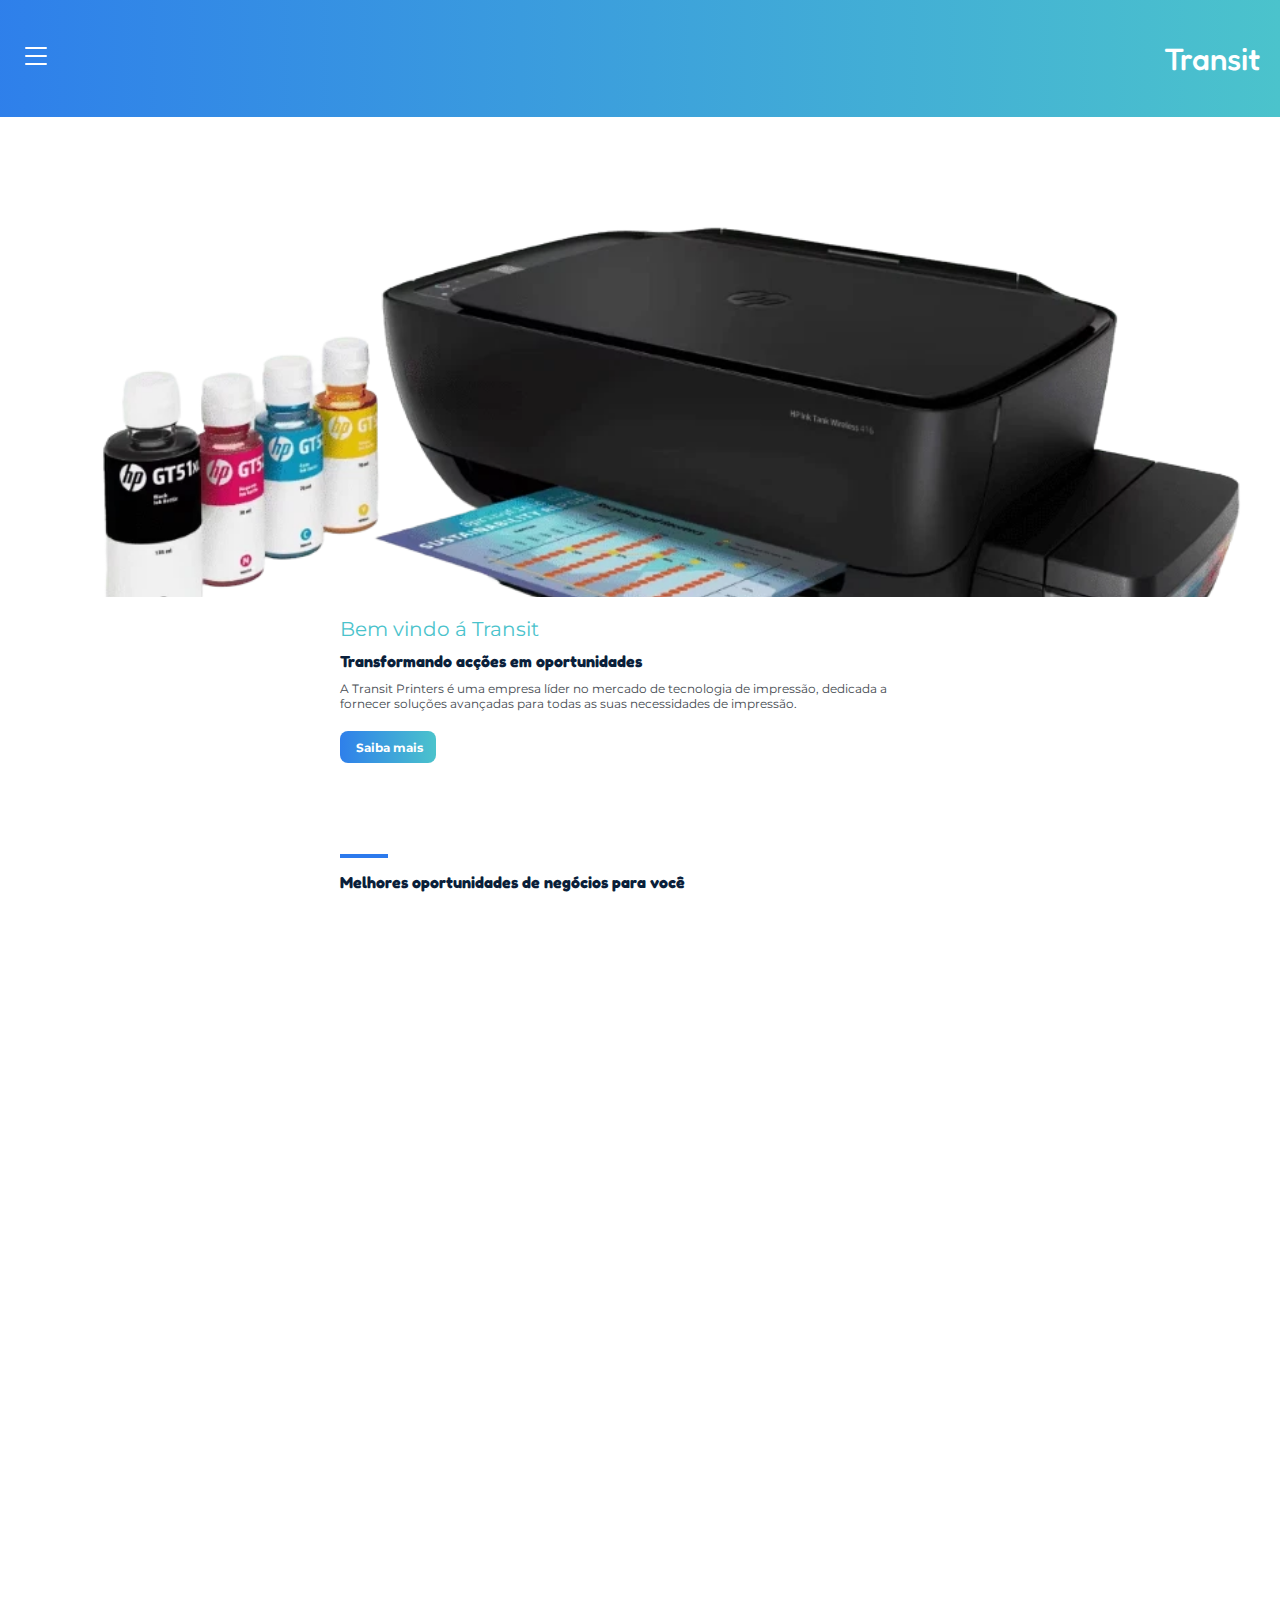
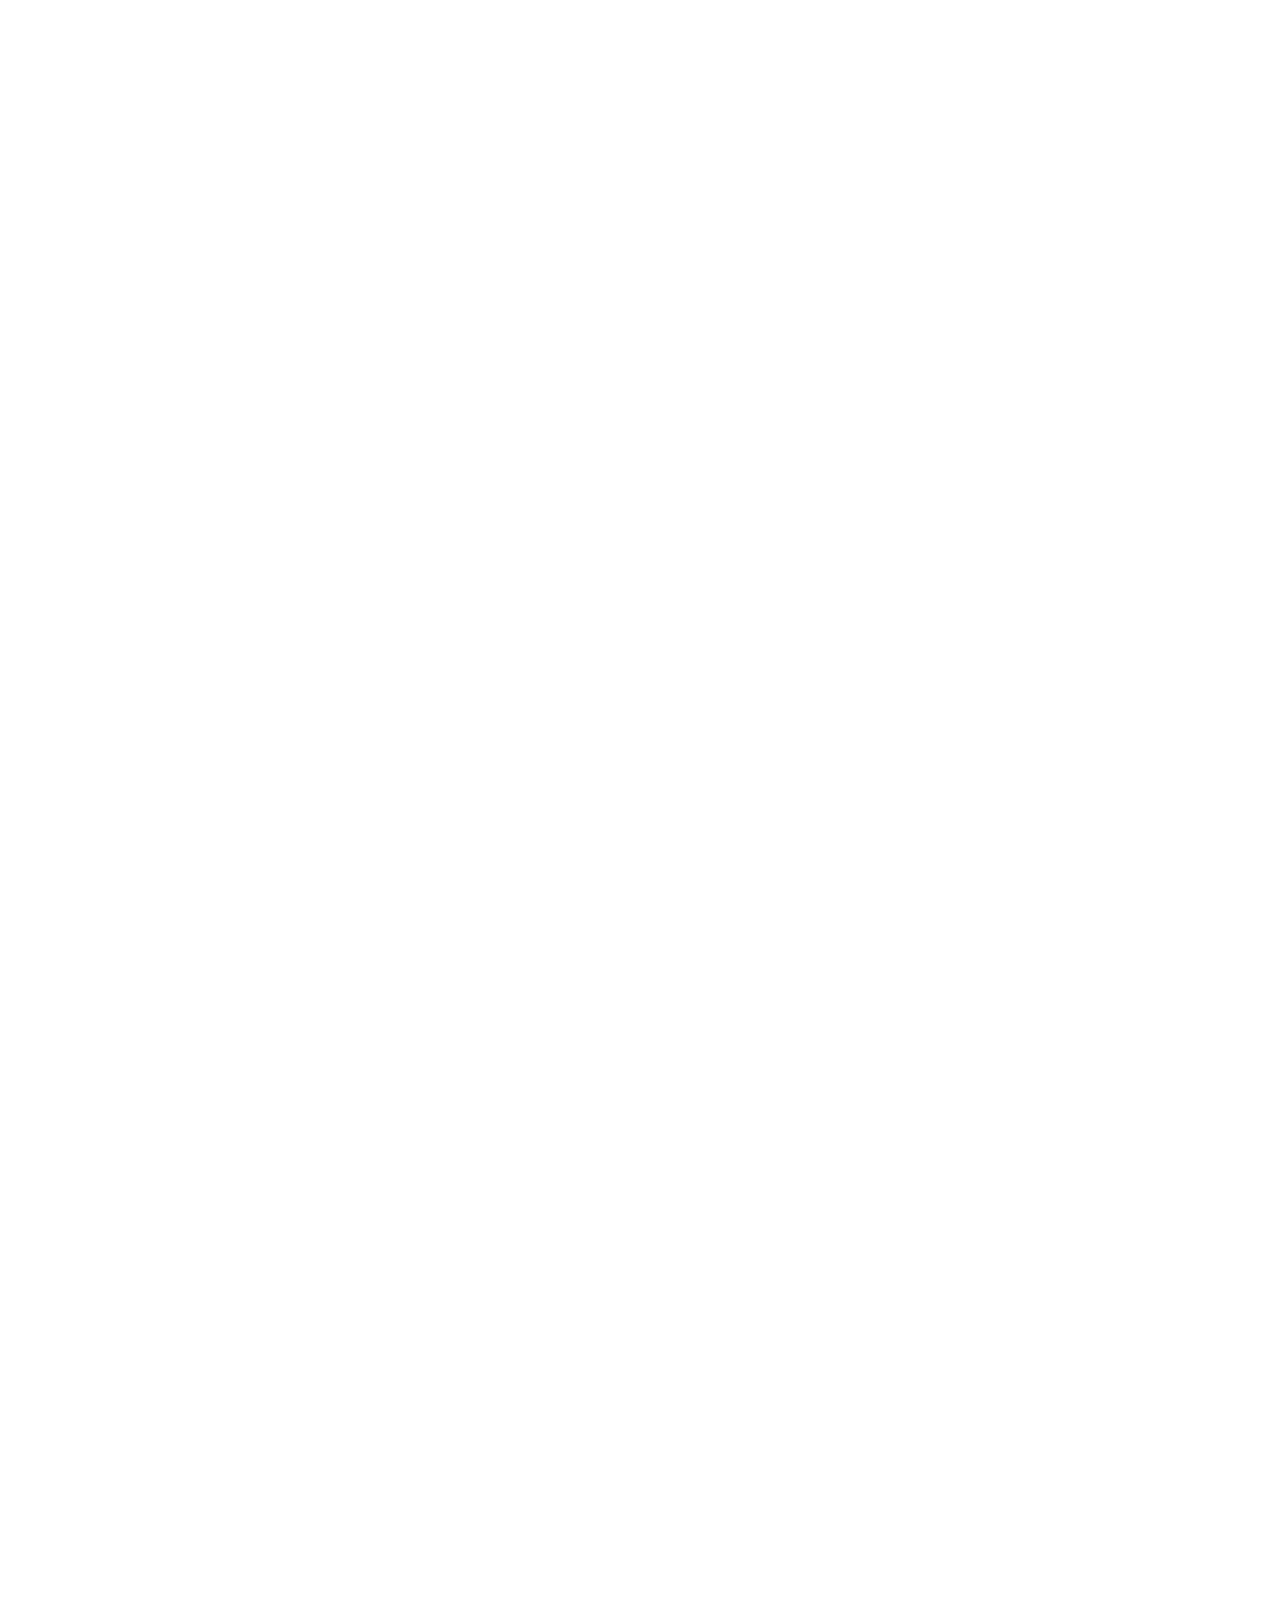
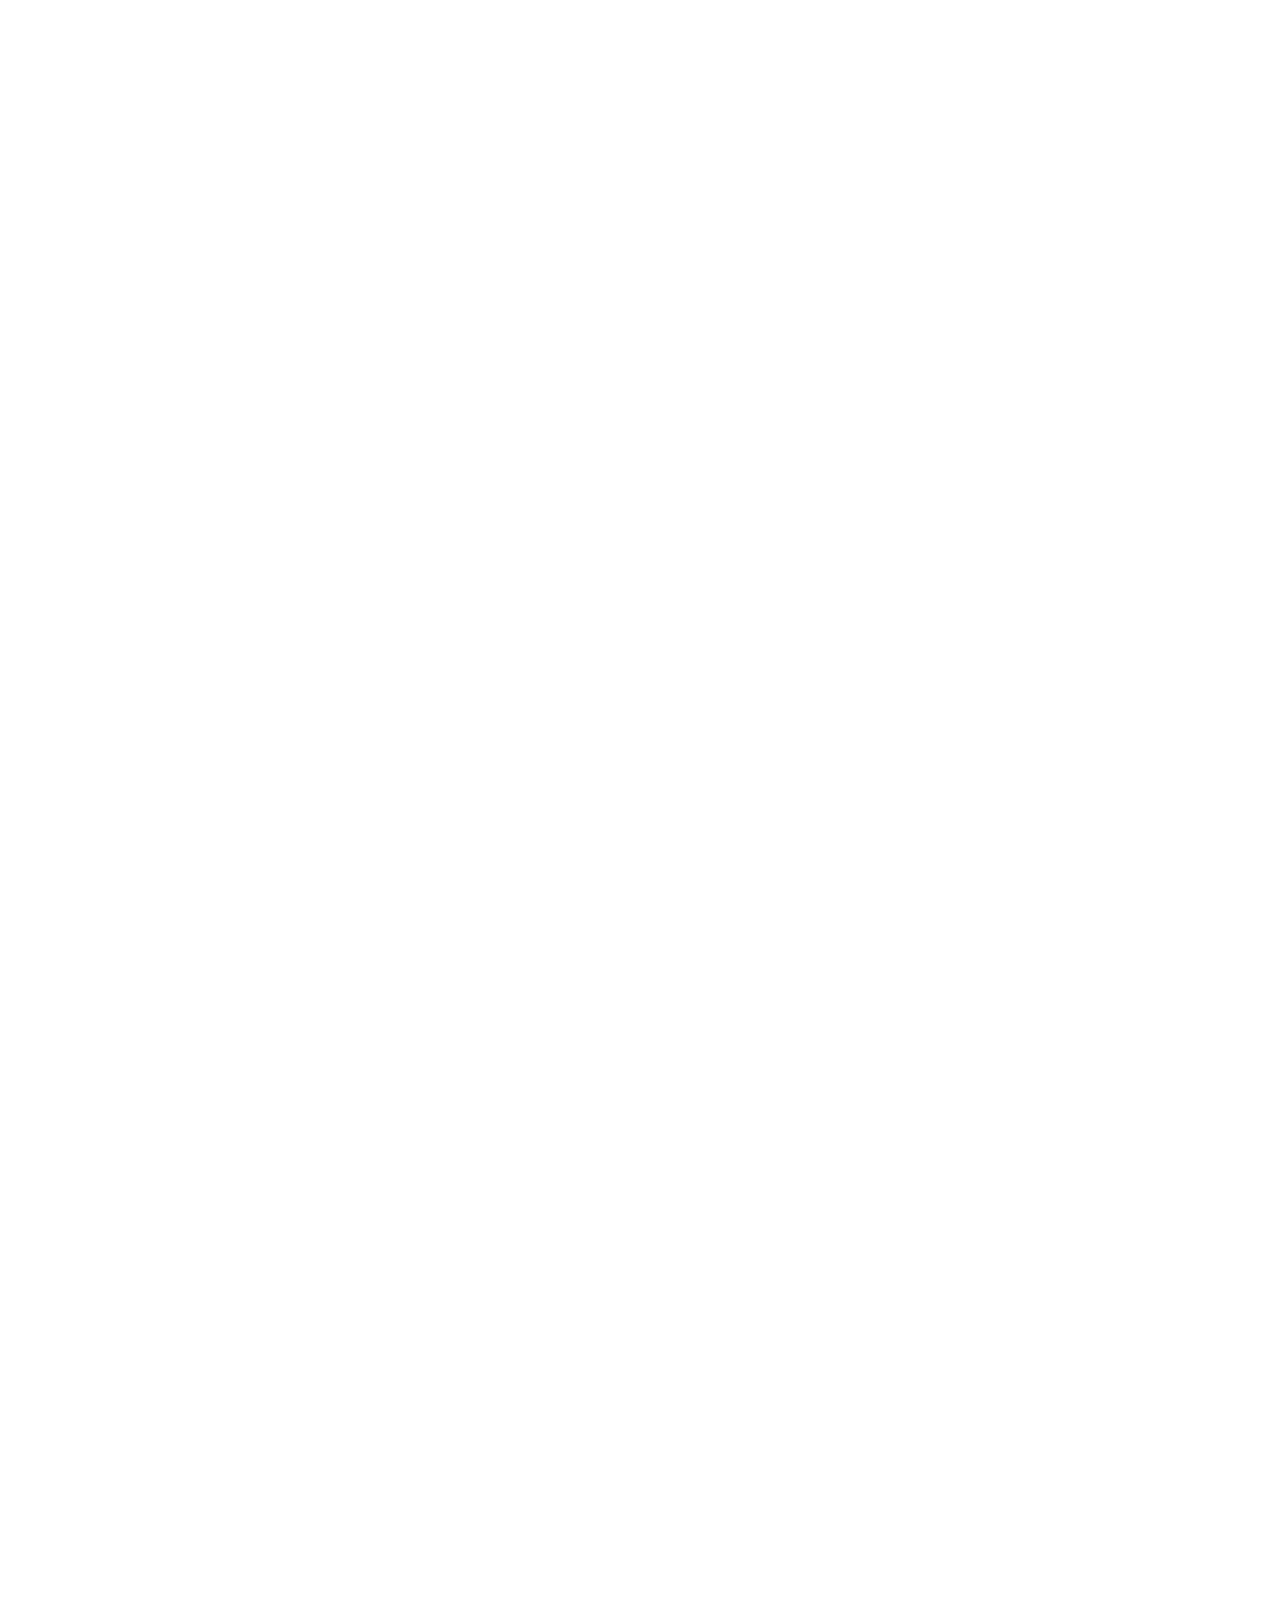
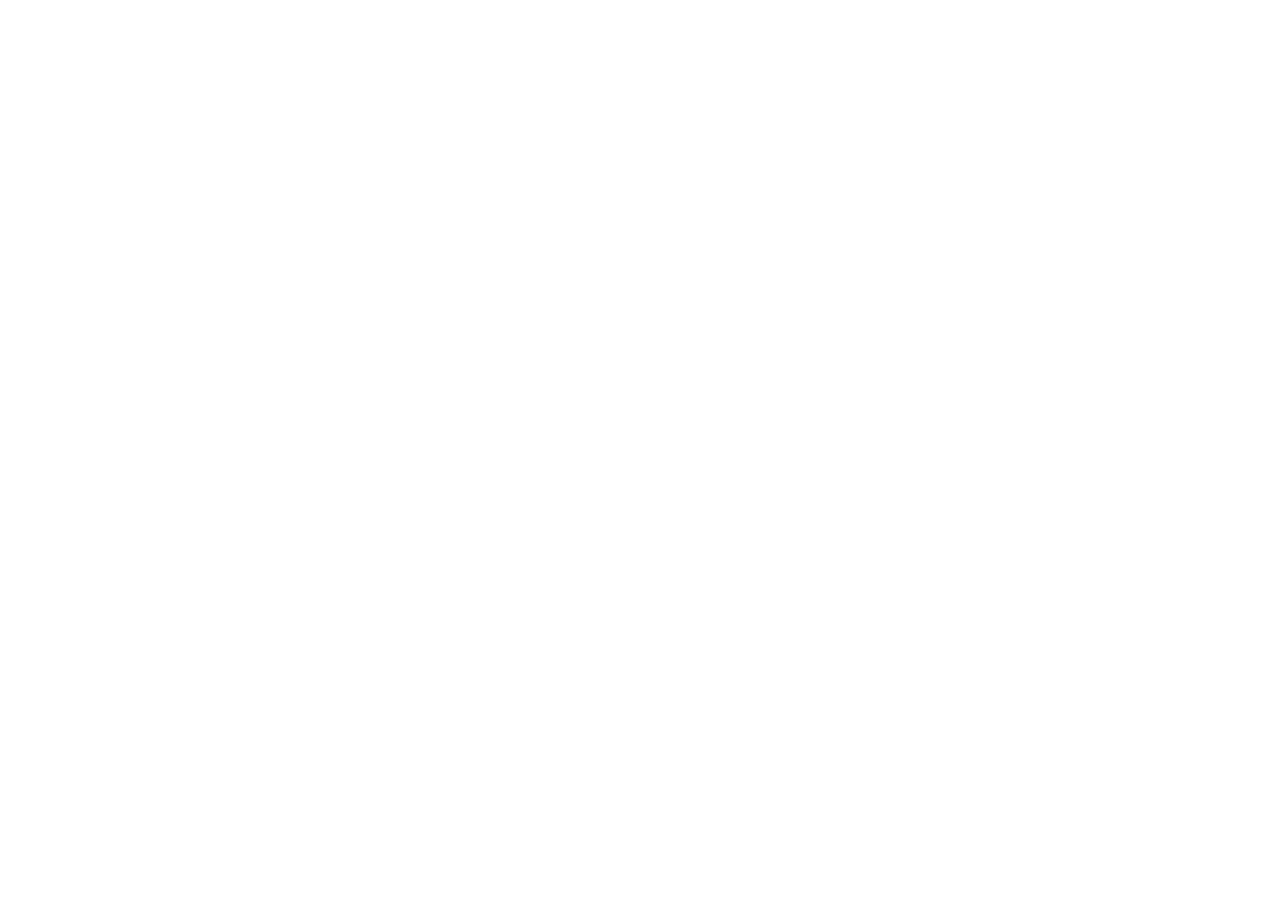
==== commit 75648b50: "Created the script for the header" ====
--- a/Transit/index.html
+++ b/Transit/index.html
@@ -24,7 +24,7 @@
 
   <body>
     <header id="header">
-      <button class="button-icon-header" onclick="changeStateSidebar()">
+      <button class="button-icon-header" onclick="changeStatusSidebar()">
         <svg
           xmlns="http://www.w3.org/2000/svg"
           width="35"
@@ -43,8 +43,8 @@
         ><a href="#" id="link-home" onclick="closeSidebar()">Transit</a></span
       >
 
-      <nav id="navigation_header" class="flexbox-column">
-        <button class="button-icon-header" onclick="changeStateSidebar()">
+      <nav id="navigation_header" class="flexbox">
+        <button class="button-icon-header" onclick="changeStatusSidebar()">
           <svg
             xmlns="http://www.w3.org/2000/svg"
             width="35"
@@ -58,14 +58,18 @@
             />
           </svg>
         </button>
-        <a
-          href="#"
-          class="link-nav"
-          onclick="closeSidebar()"
-          >Serviços</a
-        >
-        <a href="#" class="link-nav" onclick="closeSidebar()">Produtos</a>
-        <a href="#" class="link-nav" onclick="closeSidebar()">Contacto</a>
+       
+        <ul class="listLink flexbox" >
+<li> <a
+  href="#resources"
+  class="link-nav"
+  onclick="closeSidebar()"
+  >Serviços</a
+></li>
+<li><a href="#plans" class="link-nav" onclick="closeSidebar()">Produtos</a></li>
+<li><a href="#footer" class="link-nav" onclick="closeSidebar()">Contacto</a></li>
+
+        </ul>
         <div id="container-button-buy" class="container-button">
           <input type="submit" value="Comprar" id="button-buy" class="button" />
         </div>
@@ -73,7 +77,7 @@
       </nav>
     </header>
 
-    <main id="main">
+    <main id="main" tabindex="0" onclick="closeSidebarTouchingContent()">
       <!--Section emphasis-->
       <section id="emphasis" class="section-mother flexbox">
         <div id="emphasis-column-image" class=""></div>
@@ -451,14 +455,55 @@
 </section>
   <!--End of section newsletter-->
 
-
+  <!--Section doubts-->
 <section id="doubts" class="section-mother flexbox">
 <h6 class="title-header">Dúvidas frequentes</h6>
-<div id="background-doubts"></div>
+<div id="background-doubts">
+<div class="faq"><div class="question flexbox">
+  <h6 class="title-header title-faqs">O que é a Transit?</h6>
+  <svg xmlns="http://www.w3.org/2000/svg" width="16" height="16" fill="currentColor" class="bi bi-caret-down-fill arrowDown" viewBox="0 0 16 16" >
+    <path d="M7.247 11.14 2.451 5.658C1.885 5.013 2.345 4 3.204 4h9.592a1 1 0 0 1 .753 1.659l-4.796 5.48a1 1 0 0 1-1.506 0z"/>
+  </svg>
+
+</div>
+<div class="answer">
+  <p class="paragraph">A Transit é uma Empresa de impressão Moçambicana.</p>
+
+</div></div>
+ 
+ 
+<div class="faq"><div class="question flexbox">
+  <h6 class="title-header title-faqs">Qual é a localização</h6>
+    <svg xmlns="http://www.w3.org/2000/svg" width="16" height="16" fill="currentColor" class="bi bi-caret-down-fill arrowDown" viewBox="0 0 16 16" >
+    <path d="M7.247 11.14 2.451 5.658C1.885 5.013 2.345 4 3.204 4h9.592a1 1 0 0 1 .753 1.659l-4.796 5.48a1 1 0 0 1-1.506 0z"/>
+  </svg>
+</div>
+<div class="answer">
+  <p class="paragraph">Estamos localizados na província de Maputo, no distrito da Matola, na Avenida das industrias.</p></div>
+</div>
+<div class="faq"><div class="question flexbox"><h6 class="title-header title-faqs">Quais são os serviços</h6>
+  <svg xmlns="http://www.w3.org/2000/svg" width="16" height="16" fill="currentColor" class="bi bi-caret-down-fill arrowDown" viewBox="0 0 16 16" >
+    <path d="M7.247 11.14 2.451 5.658C1.885 5.013 2.345 4 3.204 4h9.592a1 1 0 0 1 .753 1.659l-4.796 5.48a1 1 0 0 1-1.506 0z"/>
+  </svg>
+</div>
+  
+<div class="answer"><ul class="listServices">
+  <li><p class="paragraph">Impressão
+  </p></li>
+  <li><p class="paragraph">Scanner</p></li>
+  <li><p class="paragraph">Fotocópias</p></li>
+  <li><p class="paragraph">Encadernação</p></li>
+</ul></div></div>
+
+
+
+</div>
 </section>
+  <!--End of section doubts-->
+
     </main>
 
-    <footer id="footer" class="flexbox">
+    <footer id="footer" class="flexbox " >
       <!--transit-contacts-->
 <div id="transit-information" class="flexbox">
 <h4 class="title-header">Transit</h4>
@@ -506,4 +551,5 @@
 
     </footer>
   </body>
+  <script src="scripts/script.js"></script>
 </html>
--- a/Transit/styles/style.css
+++ b/Transit/styles/style.css
@@ -7,6 +7,7 @@
   --color-blue-dark: #0b1f3b;
   --color-blue-hover: #12315f;
   --color-green: #4bc3cc;
+  --color-green-light90: #edf9fa;
   --color-gray-dark: #44494f;
   --color-gray-dark-light60: #b4b6b9;
   --gradient: linear-gradient(90deg, #2c7aed -8.37%, #4bc3cc 100%);
@@ -105,6 +106,16 @@
   padding: 20px;
   background-color: var(--color-blue-dark);
   z-index: 2;
+  animation-duration: 0.5s;
+}
+
+@keyframes showSidebar {
+  from {
+    margin-left: -100vw;
+  }
+  to {
+    margin-left: 0vw;
+  }
 }
 
 .button-icon-header {
@@ -115,7 +126,7 @@
 
 .icon-header {
   width: 32px;
-  height: 40px;
+  height: 32px;
   color: var(--color-white);
 }
 
@@ -415,9 +426,56 @@
 }
 /*End of section newsletter*/
 
+/*Section doubts*/
+#background-doubts {
+  background-color: var(--color-blue);
+  padding: 40px 20px;
+  border-radius: 16px;
+}
+.faq {
+  border-bottom: 1px solid var(--color-white);
+  margin-top: 40px;
+  padding-bottom: 20px;
+  cursor: pointer;
+}
+
+.faq:active ~ .arrowDown {
+  transform: rotate(180deg);
+}
+.faq:active ~ .answer {
+  display: block;
+}
+
+.question {
+  flex-direction: row;
+  justify-content: space-between;
+}
+.arrowDown {
+  border: none;
+  color: var(--color-white);
+}
+
+.title-faqs {
+  color: var(--color-white);
+  font-weight: 600;
+}
+
+.answer {
+  display: none;
+  overflow: hidden;
+}
+
+.answer .paragraph {
+  color: var(--color-white);
+  padding-top: 10px;
+}
+
+/*End of section doubts*/
+
 /*Footer*/
 footer {
-  margin-bottom: 10px;
+  padding: 20px 0px;
+  background-color: var(--color-green-light90);
 }
 /*information*/
 #transit-information {
@@ -441,16 +499,18 @@
 #social h5 {
   margin: 0px;
 }
+/**
 .network{color:var(--color-black);}
 .network:hover {
   color: var(--color-gray-dark-light60);
   cursor:pointer;
-}
+}*/
 #container-social-network {
   flex-direction: row;
 }
 /*copyright*/
 #copyrights .paragraph {
   text-align: center;
+  color: var(--color-black);
 }
 /*End of footer*/
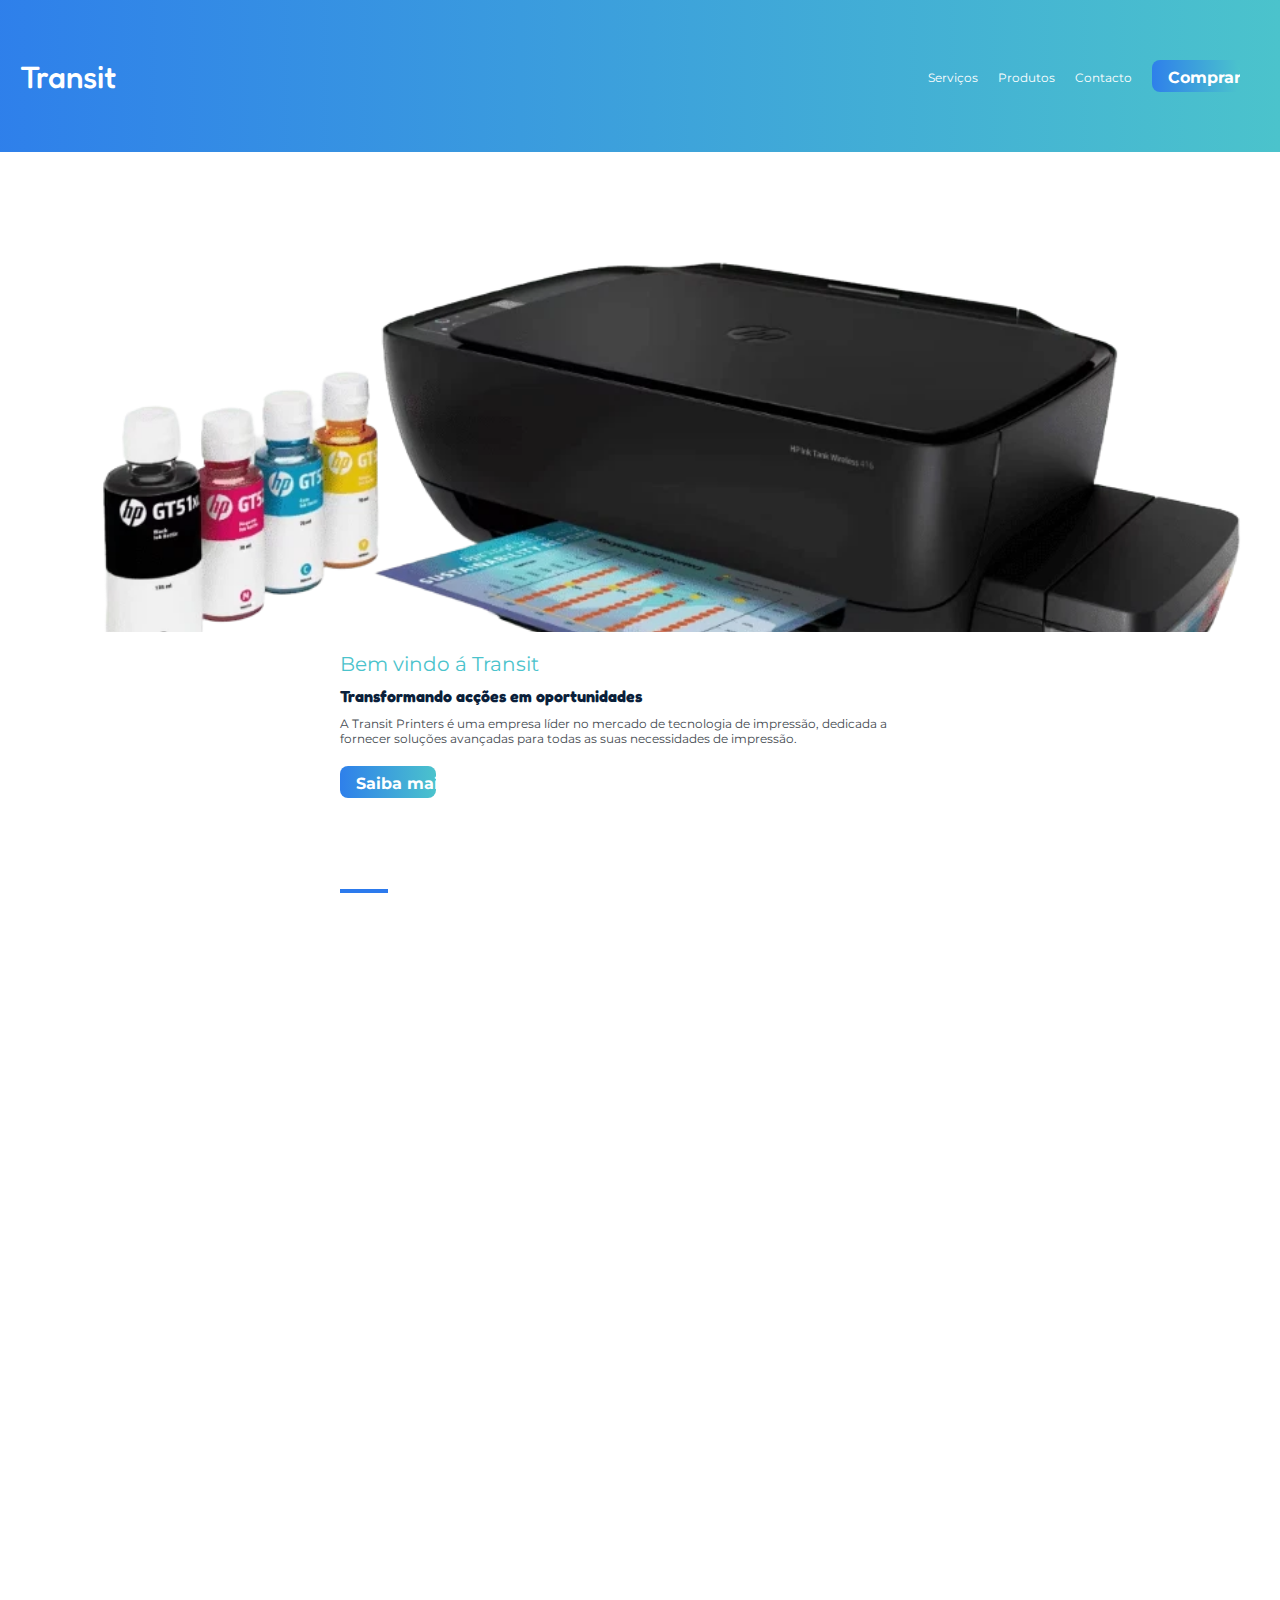
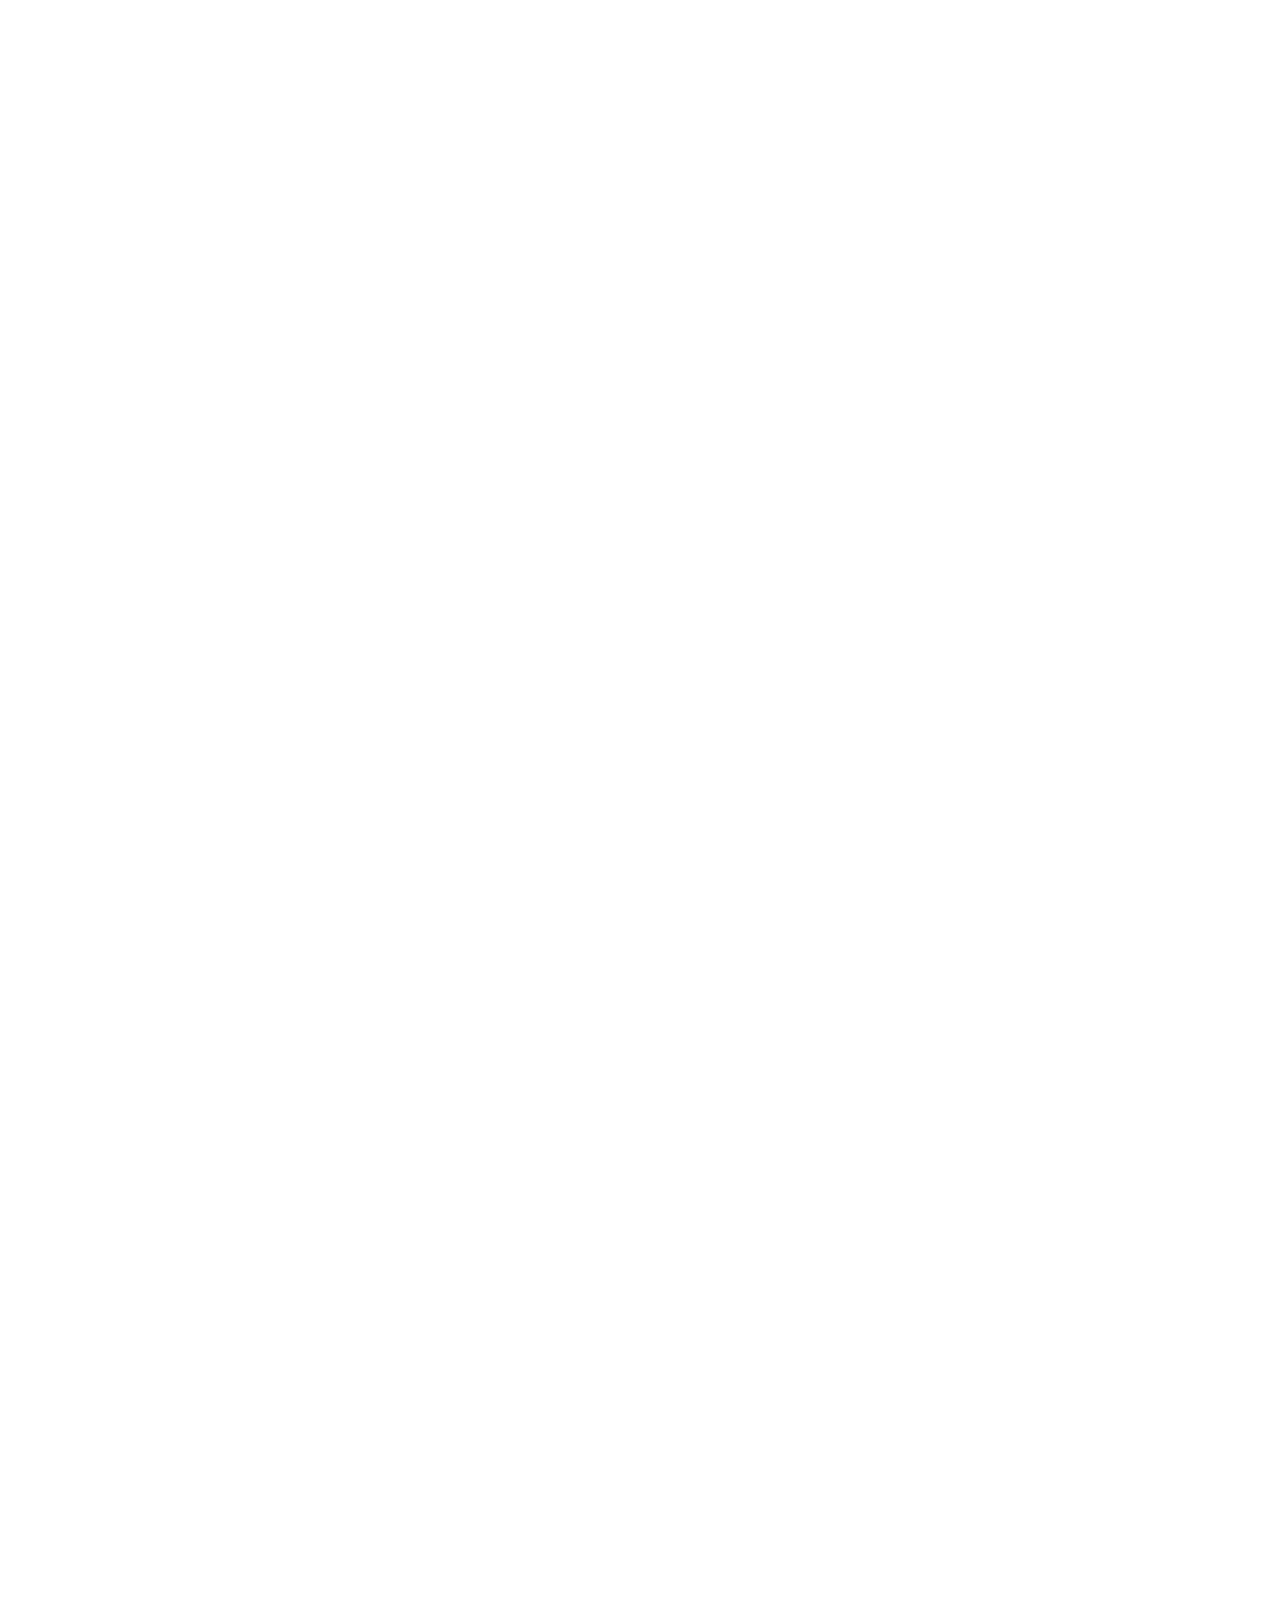
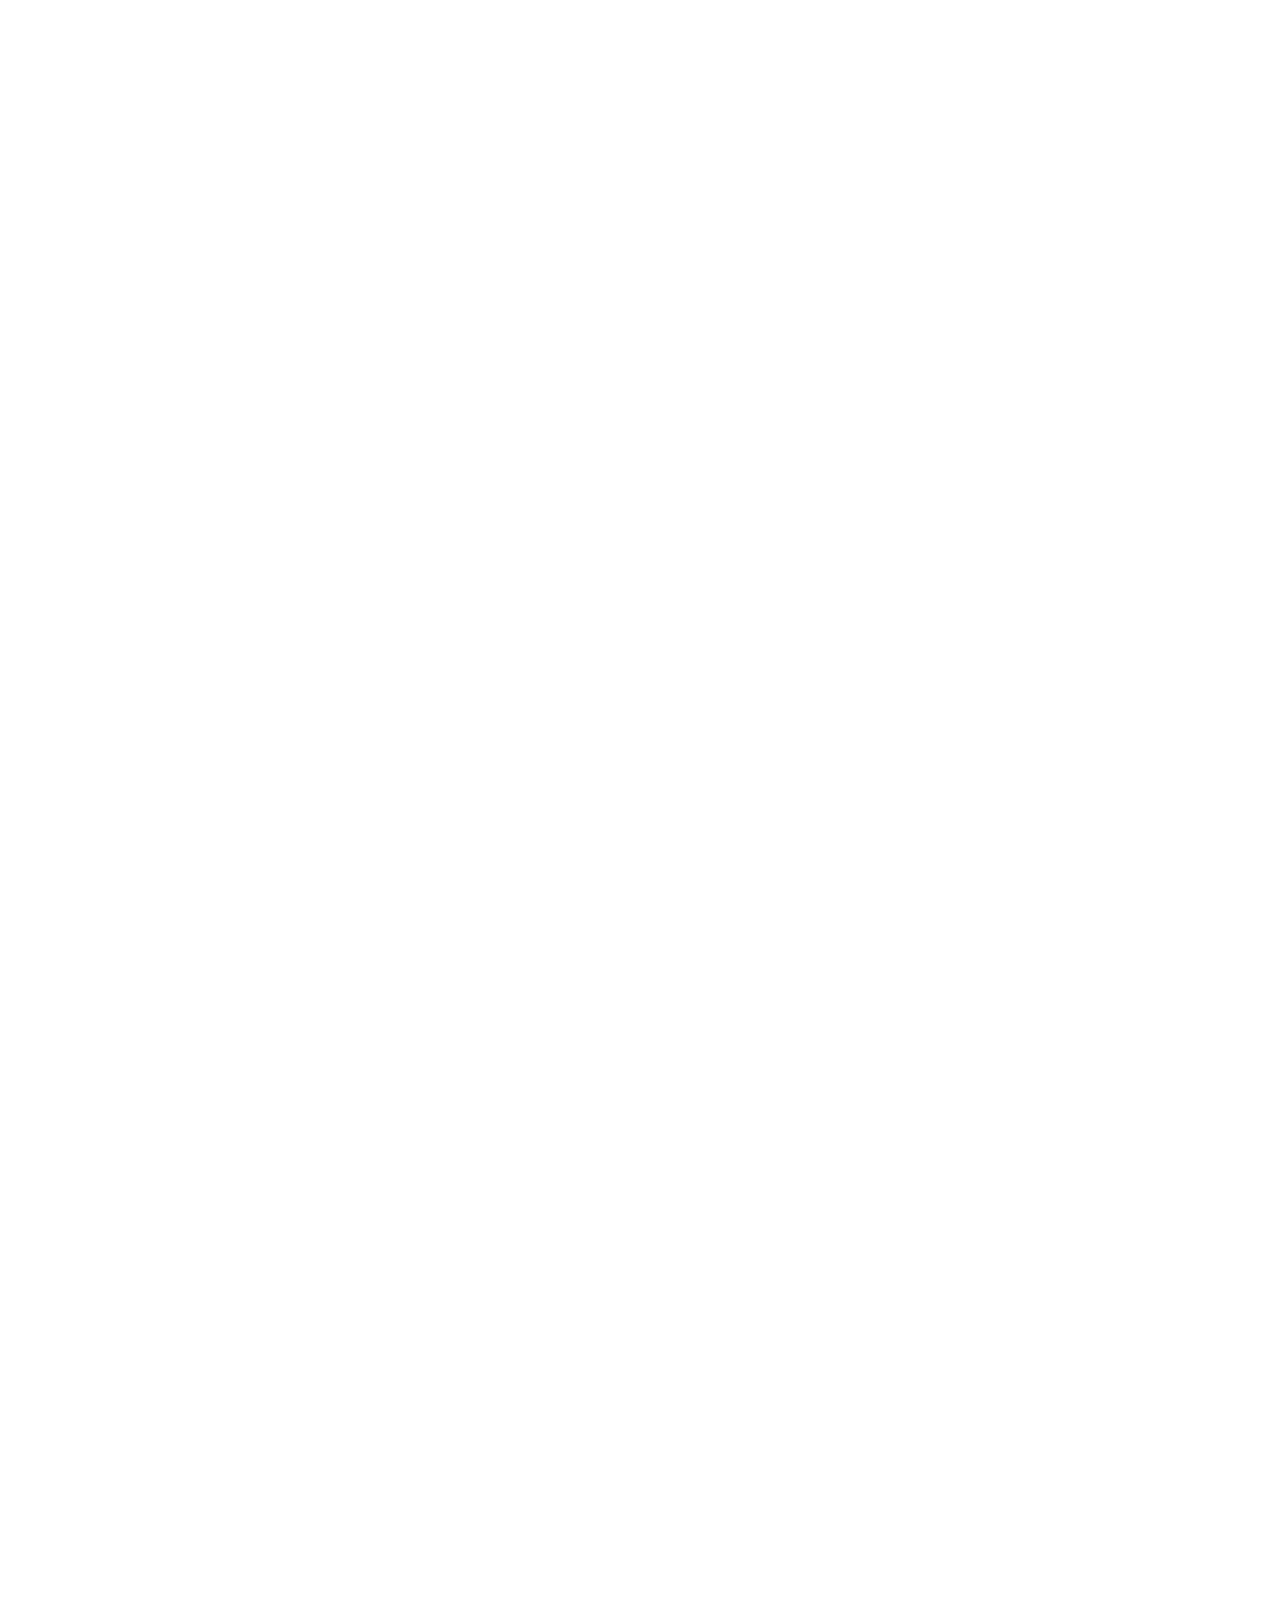
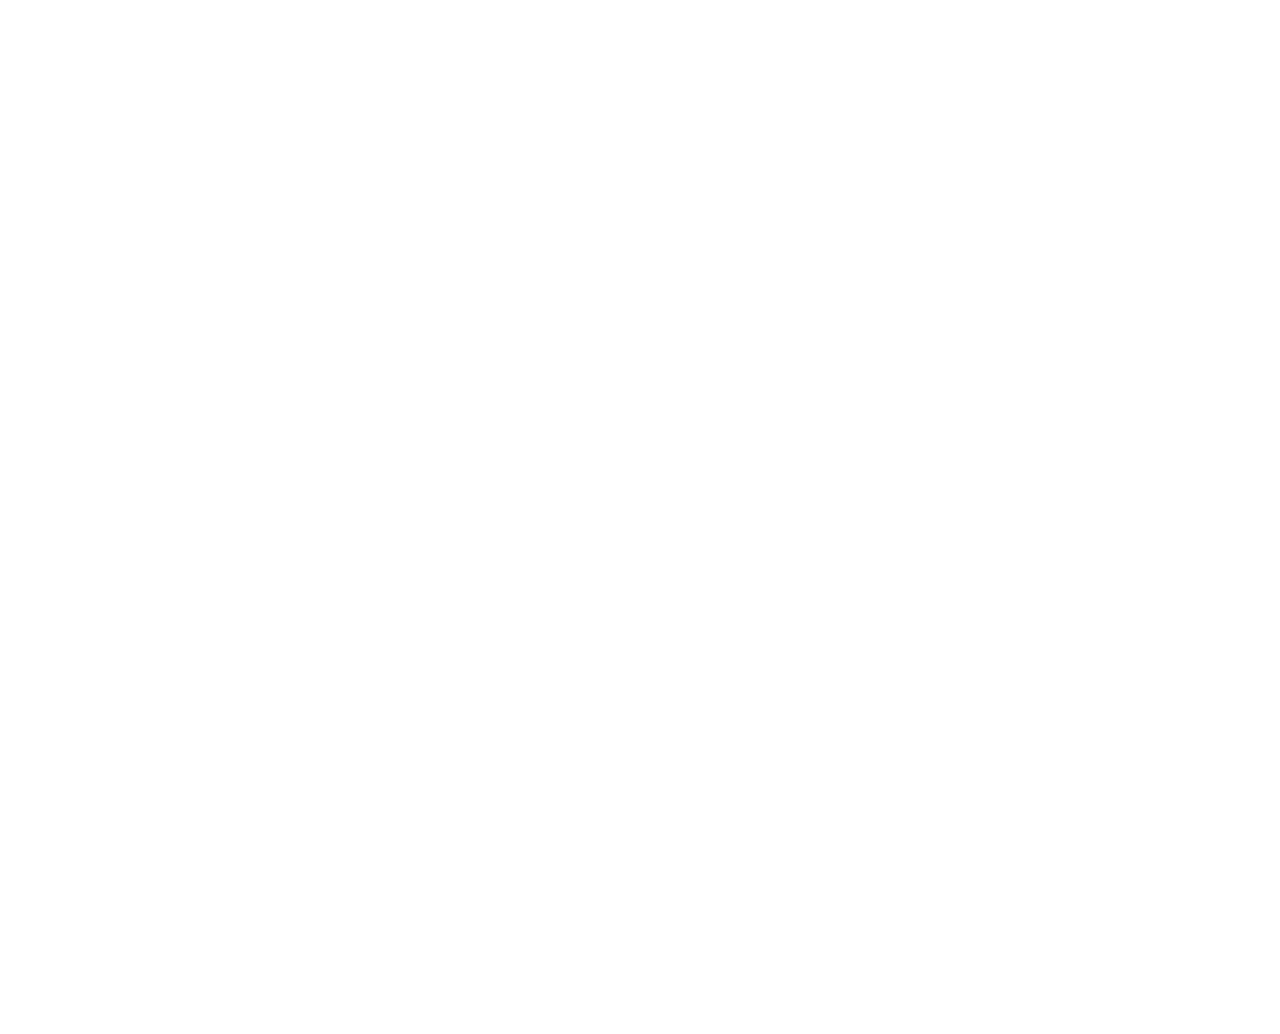
==== commit 5e4d3735: "Created all the html, css and javascript for mobile version." ====
--- a/Transit/index.html
+++ b/Transit/index.html
@@ -459,7 +459,7 @@
 <section id="doubts" class="section-mother flexbox">
 <h6 class="title-header">Dúvidas frequentes</h6>
 <div id="background-doubts">
-<div class="faq"><div class="question flexbox">
+<div class="faq" tabindex="0"><div class="question flexbox">
   <h6 class="title-header title-faqs">O que é a Transit?</h6>
   <svg xmlns="http://www.w3.org/2000/svg" width="16" height="16" fill="currentColor" class="bi bi-caret-down-fill arrowDown" viewBox="0 0 16 16" >
     <path d="M7.247 11.14 2.451 5.658C1.885 5.013 2.345 4 3.204 4h9.592a1 1 0 0 1 .753 1.659l-4.796 5.48a1 1 0 0 1-1.506 0z"/>
@@ -472,7 +472,7 @@
 </div></div>
  
  
-<div class="faq"><div class="question flexbox">
+<div class="faq" tabindex="0" ><div class="question flexbox">
   <h6 class="title-header title-faqs">Qual é a localização</h6>
     <svg xmlns="http://www.w3.org/2000/svg" width="16" height="16" fill="currentColor" class="bi bi-caret-down-fill arrowDown" viewBox="0 0 16 16" >
     <path d="M7.247 11.14 2.451 5.658C1.885 5.013 2.345 4 3.204 4h9.592a1 1 0 0 1 .753 1.659l-4.796 5.48a1 1 0 0 1-1.506 0z"/>
@@ -481,7 +481,7 @@
 <div class="answer">
   <p class="paragraph">Estamos localizados na província de Maputo, no distrito da Matola, na Avenida das industrias.</p></div>
 </div>
-<div class="faq"><div class="question flexbox"><h6 class="title-header title-faqs">Quais são os serviços</h6>
+<div class="faq" tabindex="0"><div class="question flexbox"><h6 class="title-header title-faqs">Quais são os serviços</h6>
   <svg xmlns="http://www.w3.org/2000/svg" width="16" height="16" fill="currentColor" class="bi bi-caret-down-fill arrowDown" viewBox="0 0 16 16" >
     <path d="M7.247 11.14 2.451 5.658C1.885 5.013 2.345 4 3.204 4h9.592a1 1 0 0 1 .753 1.659l-4.796 5.48a1 1 0 0 1-1.506 0z"/>
   </svg>
@@ -503,7 +503,7 @@
 
     </main>
 
-    <footer id="footer" class="flexbox " >
+    <footer id="footer" class="flexbox section-mother" >
       <!--transit-contacts-->
 <div id="transit-information" class="flexbox">
 <h4 class="title-header">Transit</h4>
--- a/Transit/styles/style.css
+++ b/Transit/styles/style.css
@@ -433,17 +433,30 @@
   border-radius: 16px;
 }
 .faq {
+  max-width: 320px;
   border-bottom: 1px solid var(--color-white);
   margin-top: 40px;
   padding-bottom: 20px;
   cursor: pointer;
 }
 
-.faq:active ~ .arrowDown {
+.faq.active .arrowDown {
   transform: rotate(180deg);
 }
-.faq:active ~ .answer {
-  display: block;
+.faq.active .answer {
+  max-height: 300px;
+  animation: fade 0.5s ease-in-out;
+}
+@keyframes fade {
+  from {
+    opacity: 0;
+    transform: translateY(-10px);
+  }
+
+  to {
+    opacity: 1;
+    transform: translateY(0px);
+  }
 }
 
 .question {
@@ -453,6 +466,7 @@
 .arrowDown {
   border: none;
   color: var(--color-white);
+  transition: transform 0.27s ease-in;
 }
 
 .title-faqs {
@@ -461,8 +475,9 @@
 }
 
 .answer {
-  display: none;
   overflow: hidden;
+  max-height: 0px;
+  transition: max-height 0.6s ease;
 }
 
 .answer .paragraph {
--- a/Transit/styles/tablet.css
+++ b/Transit/styles/tablet.css
@@ -1,9 +1,68 @@
 @import "style.css";
+
+.paragraph {
+  font-size: var(--font-size-16);
+}
+
+#header {
+  align-items: center;
+}
+
+/*Navigation header*/
+#navigation_header {
+  width: 256px;
+  height: 500px;
+}
+
+.icon-header {
+  width: 40px;
+  height: 40px;
+}
+
+#link-home {
+  font-size: var(--font-size-49);
+}
+
+.link-nav {
+  font-size: var(--font-size-16);
+}
+
+/*End of navigation header*/
+
+/*Geral settings*/
+.section-mother {
+  padding: 0px 10px;
+}
+/*
+.column-text {
+  width: 94%;
+  max-width: 600px;
+  padding: 0px 10px;
+}
+
+.title-header {
+  color: var(--color-blue-dark);
+}
+/*flexbox*/
+/*
+.flexbox {
+  display: flex;
+  flex-direction: column;
+  gap: 20px;
+  align-items: center;
+}
+*/
+
+/*End of geral settings*/
+
 /*Section emphasis*/
 #emphasis {
   flex-direction: row-reverse;
 }
+/*End of section emphasis*/
 
-#emphasis-column-image {
-  /* height: 400px;*/
+/*Section resources*/
+#resources .flexbox {
+  flex-direction: row;
 }
+/*End of section resources*/
--- a/Transit/styles/desktop.css
+++ b/Transit/styles/desktop.css
@@ -1,4 +1,30 @@
 @import "style.css";
+
+#header {
+  align-items: center;
+}
+
+/*Navigation header*/
+#navigation_header {
+  position: relative;
+  margin-left: 0vw;
+  background: transparent;
+  flex-direction: row;
+  width: auto;
+  height: auto;
+}
+.button-icon-header {
+  display: none;
+}
+.listLink {
+  flex-direction: row;
+}
+
+.button {
+  font-size: var(--font-size-16);
+}
+
+/*End of navigation header*/
 
 /*Section emphasis*/
 #emphasis-column-image {
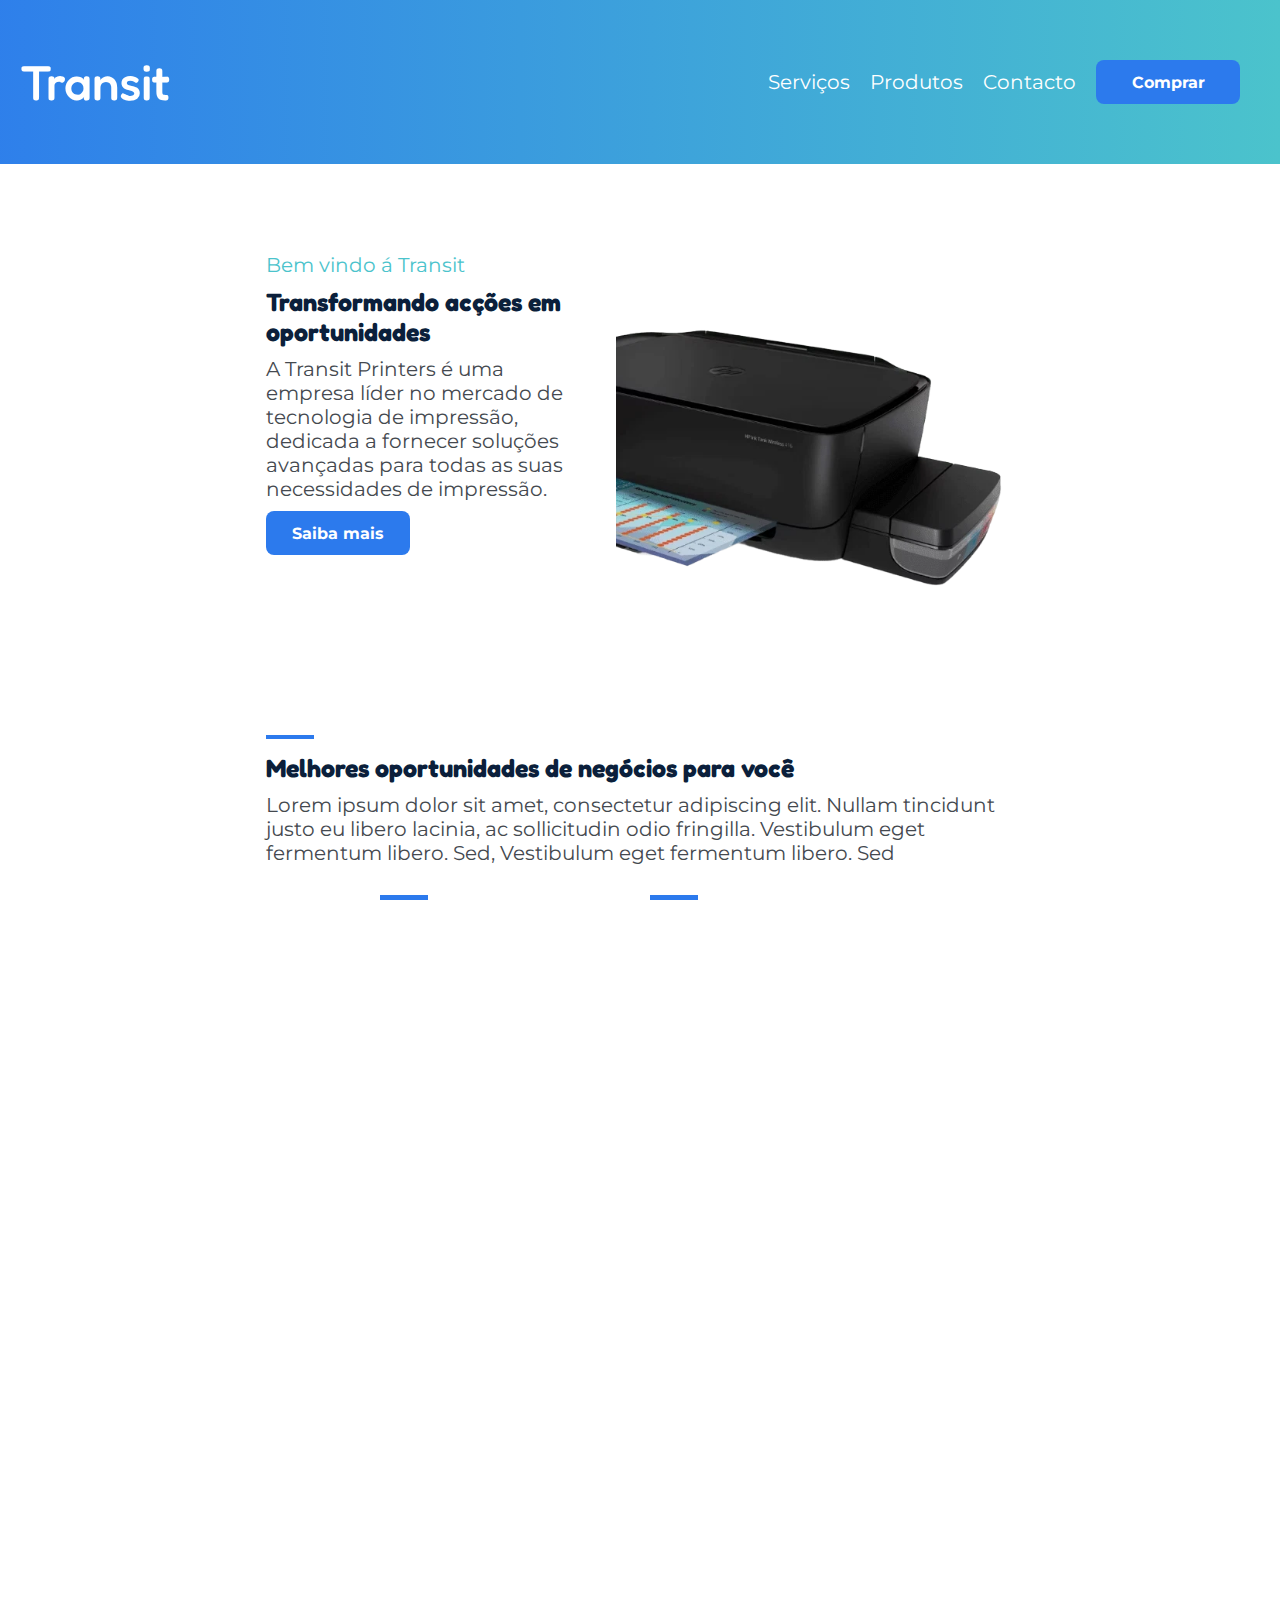
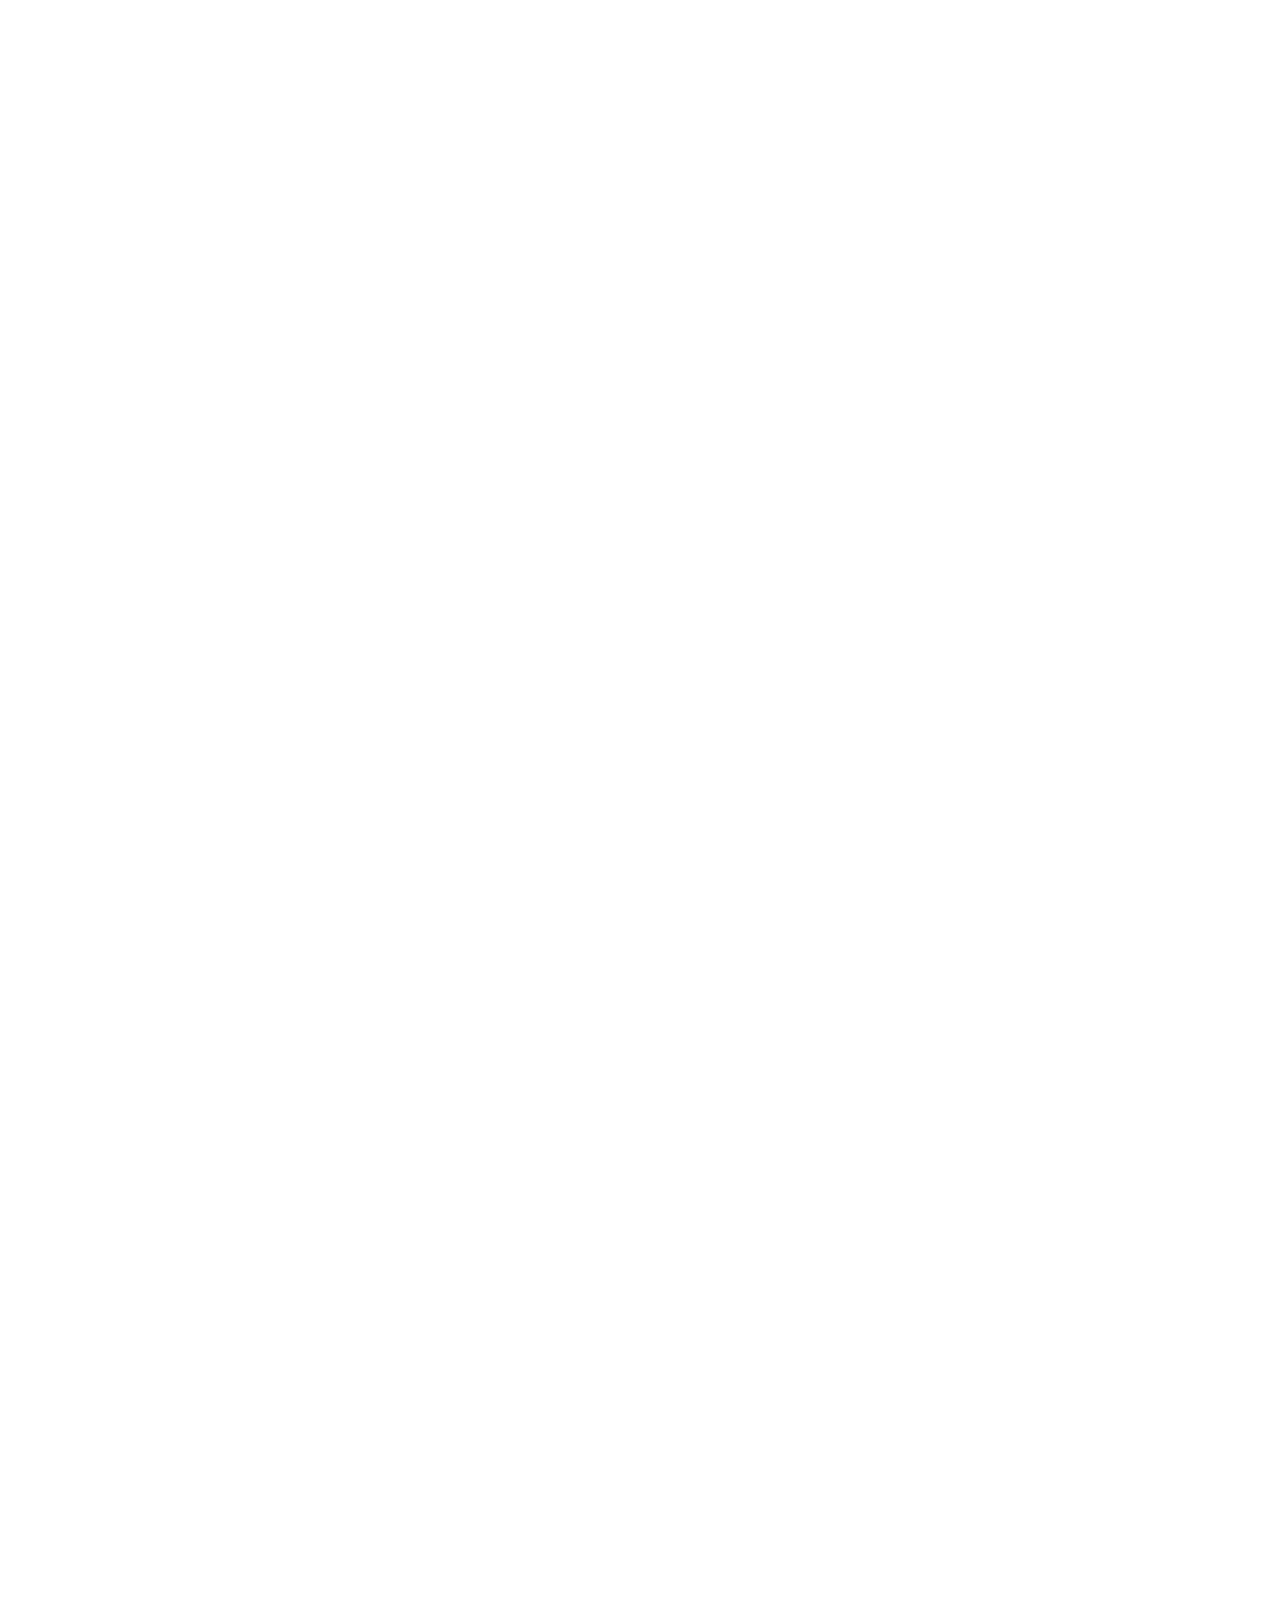
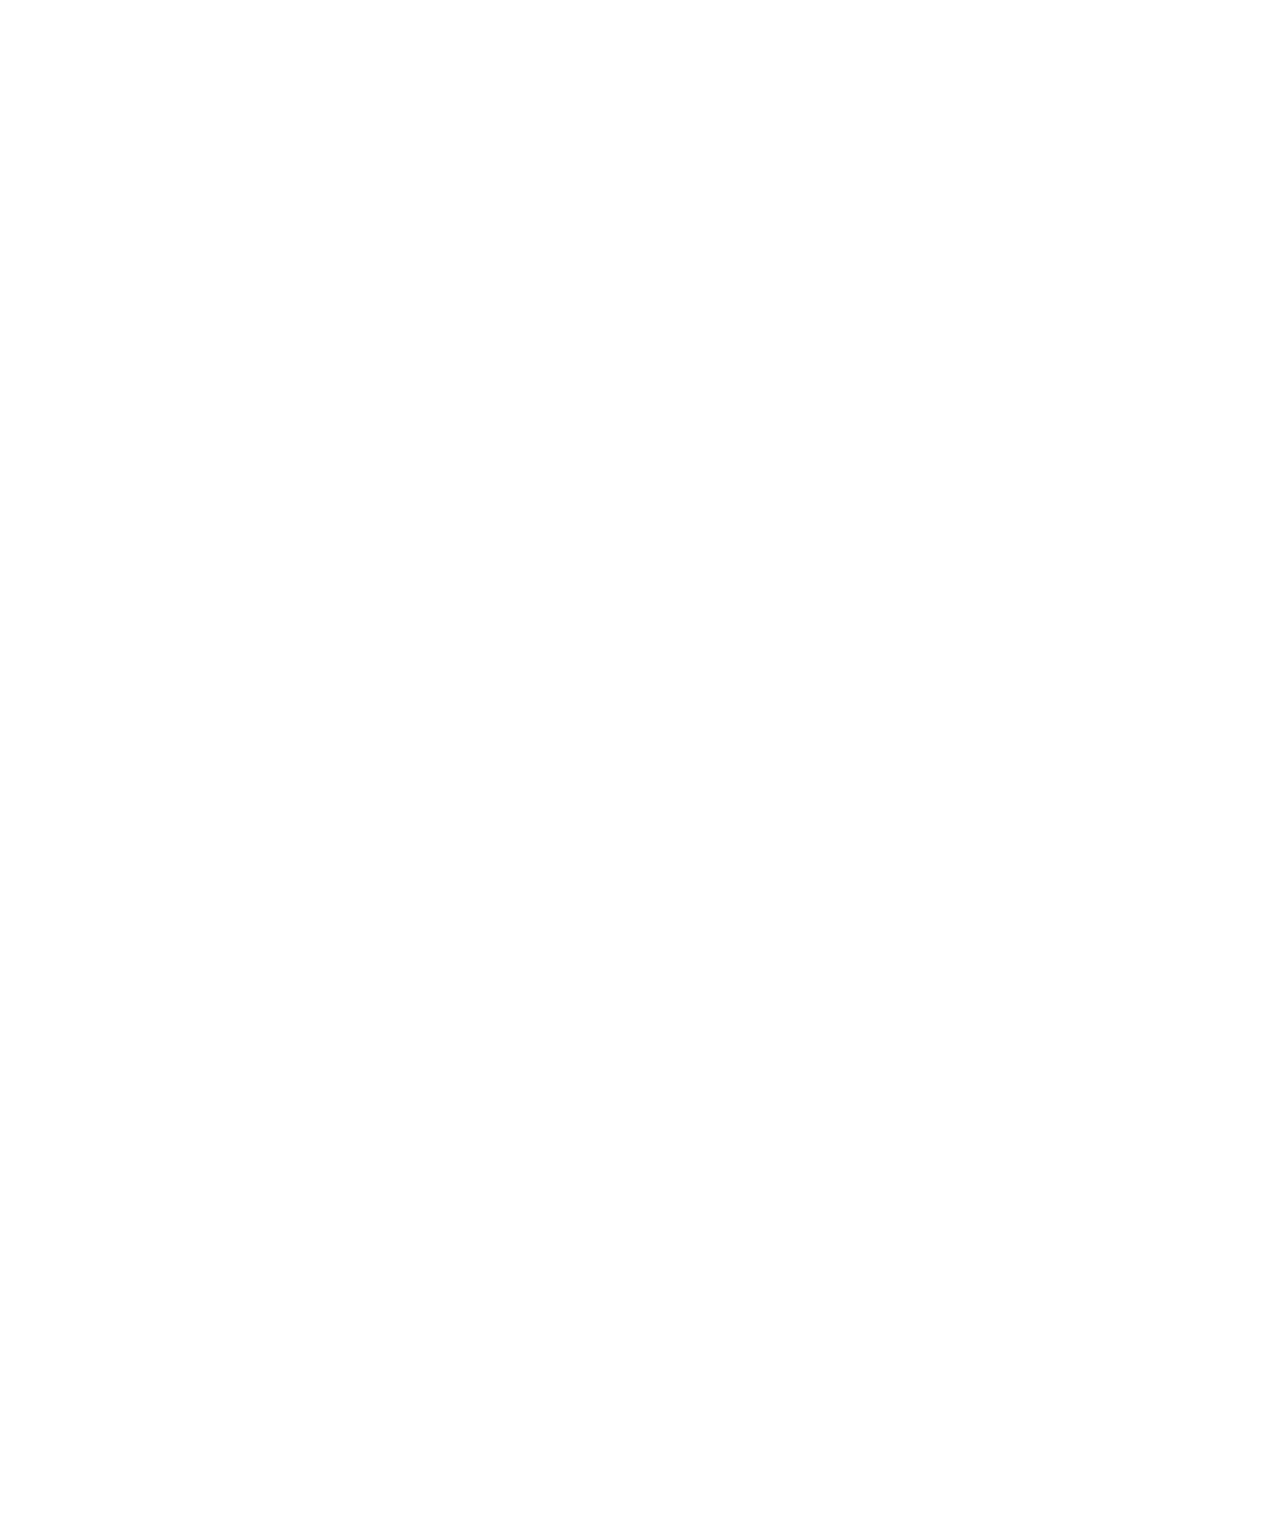
==== commit a6015728: "I finished the tablet version of the landing page  Transi" ====
--- a/Transit/index.html
+++ b/Transit/index.html
@@ -77,9 +77,9 @@
       </nav>
     </header>
 
-    <main id="main" tabindex="0" onclick="closeSidebarTouchingContent()">
+    <main id="main" class="flexbox" tabindex="0" onclick="closeSidebarTouchingContent()">
       <!--Section emphasis-->
-      <section id="emphasis" class="section-mother flexbox">
+      <section id="emphasis" class="section-mother flexbox flexbox-row">
         <div id="emphasis-column-image" class=""></div>
 
         <div id="emphasis-column-text" class="column-text flexbox">
@@ -122,8 +122,8 @@
           </p>
         </section>
 
-        <section id="features" class="column-text flexbox">
-          <div id="frame1" class="frame flexbox">
+        <section id="features" class="column-text flexbox section-mother">
+          <div id="frame1" class="frame flexbox flexbox-row">
             <div class="column1 column">
               <svg
                 width="48"
@@ -138,7 +138,7 @@
                   fill="white"
                 />
               </svg>
-              <h6 class="title-header">Cursos profissionais</h6>
+              <h6 class="title-header title-features">Cursos profissionais</h6>
               <!--Line 2-->
               <svg
                 width="48"
@@ -155,7 +155,7 @@
               </p>
             </div>
 
-            <div class="column2 column" class="frame">
+            <div class="column2 column frame flexbox-row">
               <svg
                 width="48"
                 height="48"
@@ -169,7 +169,7 @@
                   fill="white"
                 />
               </svg>
-              <h6 class="title-header">Imersões</h6>
+              <h6 class="title-header title-features">Imersões</h6>
               <!--Line 2-->
               <svg
                 width="48"
@@ -187,7 +187,7 @@
             </div>
           </div>
 
-          <div id="frame2" class="frame flexbox">
+          <div id="frame2" class="frame flexbox flexbox-row">
             <div class="column1 column">
               <svg
                 width="48"
@@ -223,7 +223,7 @@
                 </defs>
               </svg>
 
-              <h6 class="title-header">Soluções criativas</h6>
+              <h6 class="title-header title-features">Soluções criativas</h6>
               <!--Line 1-->
               <svg
                 width="48"
@@ -256,7 +256,7 @@
                 />
               </svg>
 
-              <h6 class="title-header">Análises e estatísticas</h6>
+              <h6 class="title-header title-features">Análises e estatísticas</h6>
               <!--Line 1-->
               <svg
                 width="48"
@@ -400,41 +400,57 @@
             <!--Section clients-->
 <section id="clients" class="section-mother flexbox">
 <h6 class="title-header">Nossos  clientes</h6>
-<div id="tesla"  class="client-logo flexbox">
-  <aside class="logo-name paragraph">Tesla</aside>
-  <svg width="48" height="48" viewBox="0 0 48 48" fill="none" xmlns="http://www.w3.org/2000/svg" class="svg-client-logo">
-    <path d="M24 10.724L28.95 4.672C28.95 4.672 37.44 4.852 45.892 8.78C43.728 12.052 39.43 13.656 39.43 13.656C39.138 10.778 37.122 10.076 30.722 10.076L24 48L17.238 10.068C10.878 10.068 8.862 10.776 8.568 13.652C8.568 13.652 4.276 12.062 2.11 8.792C10.56 4.862 19.05 4.68 19.05 4.68L24 10.724L23.992 10.728H24V10.724ZM24 2.926C30.83 2.866 38.652 3.982 46.656 7.486C47.726 5.55 48 4.696 48 4.696C39.25 1.224 31.056 0.03 24 0C16.944 0.03 8.75 1.22 0 4.698C0 4.698 0.39 5.748 1.344 7.49C9.348 3.978 17.17 2.87 24 2.92V2.926Z" fill="black"/>
-    </svg>
-    
-</div>
-<div id="toyota" class="client-logo flexbox">
+
+<ul id="listClients" class= "flexbox flexbox-row">
+  
+<li>
+  <div id="tesla"  class="client-logo flexbox">
+    <aside class="logo-name paragraph">Tesla</aside>
+    <svg width="48" height="48" viewBox="0 0 48 48" fill="none" xmlns="http://www.w3.org/2000/svg" class="svg-client-logo zoomable-element">
+      <path d="M24 10.724L28.95 4.672C28.95 4.672 37.44 4.852 45.892 8.78C43.728 12.052 39.43 13.656 39.43 13.656C39.138 10.778 37.122 10.076 30.722 10.076L24 48L17.238 10.068C10.878 10.068 8.862 10.776 8.568 13.652C8.568 13.652 4.276 12.062 2.11 8.792C10.56 4.862 19.05 4.68 19.05 4.68L24 10.724L23.992 10.728H24V10.724ZM24 2.926C30.83 2.866 38.652 3.982 46.656 7.486C47.726 5.55 48 4.696 48 4.696C39.25 1.224 31.056 0.03 24 0C16.944 0.03 8.75 1.22 0 4.698C0 4.698 0.39 5.748 1.344 7.49C9.348 3.978 17.17 2.87 24 2.92V2.926Z" fill="black"/>
+      </svg>
+      
+  </div>
+</li>
+
+<li>
+  <div id="toyota" class="client-logo flexbox">
     <aside class="logo-name paragraph">Toyota</aside>
-    <svg width="48" height="43" viewBox="0 0 48 43" fill="none" xmlns="http://www.w3.org/2000/svg" class="svg-client-logo">
+    <svg width="48" height="43" viewBox="0 0 48 43" fill="none" xmlns="http://www.w3.org/2000/svg" class="svg-client-logo zoomable-element">
       <path d="M24 0C10.446 0 0 8.90925 0 21.0517C0 33.1941 10.448 42.1033 24 42.1033C37.552 42.1033 48 33.1941 48 21.0517C48 8.90925 37.554 0 24 0ZM38.668 9.9138C38.668 12.7028 35.218 14.8539 29.692 15.7138C29.172 9.05128 27.682 4.6638 25.766 3.02656C31.662 3.50172 38.668 6.19516 38.668 9.9138ZM24 32.4168C22.08 32.4168 20.508 28.5432 20.384 21.0826C21.538 21.204 22.744 21.2686 24 21.2686C25.256 21.2686 26.46 21.204 27.614 21.0826C27.492 28.5457 25.92 32.4168 24 32.4168ZM24 16.127C22.82 16.127 21.69 16.078 20.62 15.9876C21.142 11.5252 22.46 7.85305 24 7.85305C25.54 7.85305 26.856 11.5252 27.378 15.9876C26.308 16.0754 25.18 16.127 24 16.127ZM22.236 3.0214C20.324 4.65605 18.824 9.04611 18.308 15.7138C12.782 14.8539 9.33 12.7028 9.33 9.9138C9.33 6.19516 16.338 3.48365 22.236 3.0214ZM4.074 20.2253C4.06895 17.2805 4.80449 14.4132 6.17 12.0546C6.71 16.0496 11.214 19.4945 18.114 20.7573V21.0517C18.114 30.7924 19.872 37.0702 22.288 39.0509C12.074 38.222 4.074 30.0642 4.074 20.2253ZM25.72 39.0509C28.134 37.0702 29.894 30.7924 29.894 21.0517V20.7547C36.788 19.4945 41.302 16.0392 41.838 12.052C43.2053 14.4106 43.9416 17.2792 43.936 20.2253C43.928 30.0642 35.922 38.222 25.72 39.0509Z" fill="black"/>
       </svg>
 </div>
-<div id="mercedes" class="client-logo flexbox">
+</li>
+
+<li>
+  <div id="mercedes" class="client-logo flexbox">
     <aside class="logo-name paragraph">Mercedes</aside>
-    <svg width="48" height="48" viewBox="0 0 48 48" fill="none" xmlns="http://www.w3.org/2000/svg" class="svg-client-logo">
+    <svg width="48" height="48" viewBox="0 0 48 48" fill="none" xmlns="http://www.w3.org/2000/svg" class="svg-client-logo zoomable-element">
       <path d="M24 0C37.246 0 48 10.754 48 24C48 37.246 37.246 48 24 48C10.754 48 0 37.246 0 24C0 10.754 10.754 0 24 0ZM6.49 35.078C8.35817 38.0319 10.9434 40.465 14.005 42.1509C17.0666 43.8368 20.5049 44.7206 24 44.72C31.362 44.72 37.834 40.872 41.51 35.078L24 28.406L6.49 35.078ZM27.816 21.796L42.35 33.626C43.9113 30.6579 44.7249 27.3537 44.72 24C44.72 12.846 35.886 3.738 24.84 3.296L27.816 21.796ZM23.16 3.296C12.114 3.738 3.28 12.846 3.28 24C3.28 27.474 4.136 30.748 5.65 33.626L20.184 21.796L23.16 3.296Z" fill="black"/>
       </svg>
       
 
 </div>
-<div id="bmw" class="client-logo flexbox">
-    <aside class="logo-name paragraph">BMW</aside>
-    <svg width="48" height="45" viewBox="0 0 48 45" fill="none" xmlns="http://www.w3.org/2000/svg" class="svg-client-logo">
-      <path d="M24 0C10.746 0 0 9.94005 0 22.2C0 34.46 10.746 44.4 24 44.4C37.254 44.4 48 34.46 48 22.2C48 9.94005 37.254 0 24 0ZM24 1.443C36.392 1.443 46.438 10.7356 46.438 22.2C46.438 33.6626 36.394 42.9552 24 42.9552C11.606 42.9552 1.562 33.6626 1.562 22.2C1.562 10.7374 11.608 1.443 24 1.443ZM22.644 2.6085C21.984 2.6344 21.324 2.6862 20.66 2.7528L20.446 8.1992C20.9169 8.12549 21.3906 8.06749 21.866 8.0253L22.006 4.3475L21.98 4.09405L22.066 4.33455L23.394 7.0892H24.606L25.934 4.3364L26.014 4.09405L25.994 4.3475L26.134 8.0253C26.598 8.066 27.08 8.1252 27.554 8.1992L27.336 2.7528C26.6766 2.68407 26.0149 2.63594 25.352 2.6085L24.046 5.61475L24 5.83675L23.954 5.61475L22.644 2.6085ZM36.036 5.9829L32.95 10.4747C33.34 10.7522 33.854 11.1611 34.184 11.4404L37.09 10.0455L37.274 9.91785L37.136 10.0917L35.632 12.7798C35.958 13.1036 36.428 13.6271 36.692 13.9453L41.552 11.0889C41.2539 10.7323 40.9472 10.3819 40.632 10.0381L37.554 11.914L37.344 12.0842L37.5 11.8714L38.86 9.36285L37.9 8.47485L35.188 9.73285L34.958 9.87715L35.14 9.68105L37.176 6.8339C36.816 6.5527 36.474 6.29555 36.036 5.9829ZM11 7.00225C10.28 7.0707 9.724 7.5258 8.214 9.0835C7.69039 9.63239 7.18548 10.1963 6.7 10.7744L10.848 14.4133C12.222 13.0073 12.78 12.4857 13.864 11.4293C14.63 10.6801 15.064 9.8198 14.296 8.99285C13.88 8.54515 13.18 8.4471 12.596 8.6691L12.54 8.6876L12.56 8.6395C12.6321 8.39403 12.6245 8.13434 12.5381 7.89285C12.4516 7.65136 12.2902 7.43877 12.074 7.2816C11.9237 7.17198 11.7514 7.09101 11.567 7.04338C11.3827 6.99575 11.19 6.98055 11 7.00225ZM11.012 8.14C11.284 8.07155 11.566 8.251 11.628 8.51C11.692 8.769 11.516 9.0132 11.32 9.2167C10.88 9.6792 9.258 11.248 9.258 11.248L8.454 10.5395C9.288 9.59595 10.176 8.73755 10.578 8.39715C10.6986 8.28085 10.8474 8.19272 11.012 8.14ZM24 9.03355C20.4768 9.03211 17.0783 10.2399 14.4625 12.423C11.8467 14.6062 10.1995 17.6094 9.84 20.8514V20.855C9.614 22.9119 9.91444 24.989 10.717 26.9186C11.5196 28.8481 12.8018 30.5758 14.4599 31.9621C16.1181 33.3484 18.1056 34.3543 20.2619 34.8984C22.4181 35.4426 24.6825 35.5098 26.872 35.0945C30.0814 34.4843 32.9646 32.8679 35.0344 30.5185C37.1042 28.1691 38.2337 25.2307 38.232 22.2C38.2283 18.7098 36.7276 15.3635 34.0593 12.8957C31.3911 10.4279 27.7732 9.04019 24 9.03725V9.03355ZM12.926 9.48125C13.02 9.48125 13.118 9.5053 13.206 9.5608C13.382 9.66995 13.462 9.8568 13.418 10.0418C13.366 10.262 13.168 10.4691 13.008 10.6301L10.918 12.7021L10.078 11.9621C10.078 11.9621 11.652 10.4229 12.168 9.92895C12.372 9.73285 12.504 9.61445 12.644 9.5497C12.7307 9.50805 12.8283 9.48467 12.926 9.48125ZM24 10.7633C25.6242 10.7616 27.2328 11.0563 28.7337 11.6304C30.2346 12.2045 31.5983 13.0469 32.7468 14.1092C33.8952 15.1716 34.8059 16.433 35.4266 17.8213C36.0473 19.2097 36.3658 20.6976 36.364 22.2H24V33.6367C22.3758 33.6384 20.7672 33.3437 19.2663 32.7696C17.7654 32.1955 16.4017 31.3531 15.2532 30.2908C14.1048 29.2284 13.1941 27.967 12.5734 26.5787C11.9527 25.1903 11.6342 23.7024 11.636 22.2H24V10.7633Z" fill="black"/>
-      </svg>
-</div>
+</li>
+
+<li><div id="bmw" class="client-logo flexbox">
+  <aside class="logo-name paragraph">BMW</aside>
+  <svg width="48" height="45" viewBox="0 0 48 45" fill="none" xmlns="http://www.w3.org/2000/svg" class="svg-client-logo zoomable-element">
+    <path d="M24 0C10.746 0 0 9.94005 0 22.2C0 34.46 10.746 44.4 24 44.4C37.254 44.4 48 34.46 48 22.2C48 9.94005 37.254 0 24 0ZM24 1.443C36.392 1.443 46.438 10.7356 46.438 22.2C46.438 33.6626 36.394 42.9552 24 42.9552C11.606 42.9552 1.562 33.6626 1.562 22.2C1.562 10.7374 11.608 1.443 24 1.443ZM22.644 2.6085C21.984 2.6344 21.324 2.6862 20.66 2.7528L20.446 8.1992C20.9169 8.12549 21.3906 8.06749 21.866 8.0253L22.006 4.3475L21.98 4.09405L22.066 4.33455L23.394 7.0892H24.606L25.934 4.3364L26.014 4.09405L25.994 4.3475L26.134 8.0253C26.598 8.066 27.08 8.1252 27.554 8.1992L27.336 2.7528C26.6766 2.68407 26.0149 2.63594 25.352 2.6085L24.046 5.61475L24 5.83675L23.954 5.61475L22.644 2.6085ZM36.036 5.9829L32.95 10.4747C33.34 10.7522 33.854 11.1611 34.184 11.4404L37.09 10.0455L37.274 9.91785L37.136 10.0917L35.632 12.7798C35.958 13.1036 36.428 13.6271 36.692 13.9453L41.552 11.0889C41.2539 10.7323 40.9472 10.3819 40.632 10.0381L37.554 11.914L37.344 12.0842L37.5 11.8714L38.86 9.36285L37.9 8.47485L35.188 9.73285L34.958 9.87715L35.14 9.68105L37.176 6.8339C36.816 6.5527 36.474 6.29555 36.036 5.9829ZM11 7.00225C10.28 7.0707 9.724 7.5258 8.214 9.0835C7.69039 9.63239 7.18548 10.1963 6.7 10.7744L10.848 14.4133C12.222 13.0073 12.78 12.4857 13.864 11.4293C14.63 10.6801 15.064 9.8198 14.296 8.99285C13.88 8.54515 13.18 8.4471 12.596 8.6691L12.54 8.6876L12.56 8.6395C12.6321 8.39403 12.6245 8.13434 12.5381 7.89285C12.4516 7.65136 12.2902 7.43877 12.074 7.2816C11.9237 7.17198 11.7514 7.09101 11.567 7.04338C11.3827 6.99575 11.19 6.98055 11 7.00225ZM11.012 8.14C11.284 8.07155 11.566 8.251 11.628 8.51C11.692 8.769 11.516 9.0132 11.32 9.2167C10.88 9.6792 9.258 11.248 9.258 11.248L8.454 10.5395C9.288 9.59595 10.176 8.73755 10.578 8.39715C10.6986 8.28085 10.8474 8.19272 11.012 8.14ZM24 9.03355C20.4768 9.03211 17.0783 10.2399 14.4625 12.423C11.8467 14.6062 10.1995 17.6094 9.84 20.8514V20.855C9.614 22.9119 9.91444 24.989 10.717 26.9186C11.5196 28.8481 12.8018 30.5758 14.4599 31.9621C16.1181 33.3484 18.1056 34.3543 20.2619 34.8984C22.4181 35.4426 24.6825 35.5098 26.872 35.0945C30.0814 34.4843 32.9646 32.8679 35.0344 30.5185C37.1042 28.1691 38.2337 25.2307 38.232 22.2C38.2283 18.7098 36.7276 15.3635 34.0593 12.8957C31.3911 10.4279 27.7732 9.04019 24 9.03725V9.03355ZM12.926 9.48125C13.02 9.48125 13.118 9.5053 13.206 9.5608C13.382 9.66995 13.462 9.8568 13.418 10.0418C13.366 10.262 13.168 10.4691 13.008 10.6301L10.918 12.7021L10.078 11.9621C10.078 11.9621 11.652 10.4229 12.168 9.92895C12.372 9.73285 12.504 9.61445 12.644 9.5497C12.7307 9.50805 12.8283 9.48467 12.926 9.48125ZM24 10.7633C25.6242 10.7616 27.2328 11.0563 28.7337 11.6304C30.2346 12.2045 31.5983 13.0469 32.7468 14.1092C33.8952 15.1716 34.8059 16.433 35.4266 17.8213C36.0473 19.2097 36.3658 20.6976 36.364 22.2H24V33.6367C22.3758 33.6384 20.7672 33.3437 19.2663 32.7696C17.7654 32.1955 16.4017 31.3531 15.2532 30.2908C14.1048 29.2284 13.1941 27.967 12.5734 26.5787C11.9527 25.1903 11.6342 23.7024 11.636 22.2H24V10.7633Z" fill="black"/>
+    </svg>
+</div></li>
+
+
+<li>
 <div id="nissan" class="client-logo flexbox">
-    <aside class="logo-name paragraph">Nissan</aside>
-    <svg width="48" height="39" viewBox="0 0 48 39" fill="none" xmlns="http://www.w3.org/2000/svg">
-      <path d="M41.152 25.351L41.132 25.4045C38.638 32.3712 31.762 37.0431 24.01 37.0431C16.258 37.0431 9.37 32.3617 6.886 25.3969L6.866 25.3414H1.42V25.9706L3.686 26.2249C5.086 26.3779 5.38 26.9708 5.762 27.7166L5.858 27.9002C9.134 34.5838 16.266 38.9 24.018 38.9C31.772 38.9 38.904 34.5838 42.18 27.9097L42.276 27.728C42.656 26.9822 42.952 26.3894 44.352 26.2345L46.62 25.9782V25.351H41.152ZM6.886 13.9859C9.38 7.0192 16.258 2.33968 24.01 2.33968C31.762 2.33968 38.648 7.0192 41.134 13.9859L41.154 14.0394H46.61V13.4122L44.342 13.1578C42.942 13.0029 42.648 12.412 42.266 11.6643L42.172 11.4807C38.896 4.81618 31.76 0.5 24.01 0.5C16.248 0.5 9.124 4.81618 5.848 11.4998L5.752 11.6815C5.372 12.4273 5.076 13.0202 3.676 13.1751L1.41 13.4294V14.0586H6.858L6.886 13.9859ZM34.61 17.0189L31.124 22.3639H32.628L33.248 21.4077H37.314L37.934 22.3639H39.428L35.942 17.0189H34.61ZM36.676 20.3961H33.886L35.286 18.2466L36.676 20.3961ZM42.296 18.3575L46.438 22.3639H48V17.0189H46.772V21.0061L42.648 17.0189H41.058V22.3639H42.296V18.3575ZM0 22.3639H1.238V18.3575L5.39 22.3639H6.952V17.0189H5.714V21.0061L1.59 17.0189H0V22.3639ZM9.686 17.0189H10.924V22.3639H9.684L9.686 17.0189ZM18.658 21.2337C18.618 21.2433 18.466 21.2433 18.41 21.2433H13.486V22.3371H18.486C18.524 22.3371 18.82 22.3371 18.876 22.3276C19.896 22.2358 20.362 21.4249 20.362 20.7155C20.362 19.9869 19.876 19.2047 18.952 19.1225C18.772 19.1033 18.62 19.1033 18.552 19.1033H15.286C15.1647 19.1071 15.0433 19.0981 14.924 19.0766C14.666 19.0116 14.572 18.7935 14.572 18.6119C14.572 18.4474 14.666 18.2294 14.932 18.1567C15.045 18.1339 15.1606 18.1249 15.276 18.13H19.99V17.0552H15.2C15 17.0552 14.848 17.0629 14.724 17.082C14.3338 17.1279 13.9755 17.3109 13.7186 17.5954C13.4617 17.88 13.3246 18.2457 13.334 18.6214C13.334 19.2774 13.762 20.0423 14.704 20.1704C14.876 20.1876 15.114 20.1876 15.22 20.1876H18.4C18.458 20.1876 18.6 20.1876 18.628 20.1972C18.99 20.2412 19.114 20.4974 19.114 20.725C19.1171 20.8487 19.0722 20.969 18.988 21.063C18.9038 21.1569 18.7863 21.2177 18.658 21.2337ZM27.972 21.2337C27.932 21.2433 27.78 21.2433 27.714 21.2433H22.8V22.3371H27.8C27.838 22.3371 28.134 22.3371 28.19 22.3276C29.21 22.2358 29.676 21.4249 29.676 20.7155C29.676 19.9869 29.19 19.2047 28.266 19.1225C28.086 19.1033 27.934 19.1033 27.866 19.1033H24.6C24.4787 19.1071 24.3573 19.0981 24.238 19.0766C23.98 19.0116 23.886 18.7935 23.886 18.6119C23.886 18.4474 23.98 18.2294 24.246 18.1567C24.359 18.1339 24.4746 18.1249 24.59 18.13H29.304V17.0552H24.514C24.314 17.0552 24.162 17.0629 24.038 17.082C23.6478 17.1279 23.2895 17.3109 23.0326 17.5954C22.7757 17.88 22.6386 18.2457 22.648 18.6214C22.648 19.2774 23.076 20.0423 24.02 20.1704C24.19 20.1876 24.428 20.1876 24.534 20.1876H27.714C27.772 20.1876 27.914 20.1876 27.942 20.1972C28.304 20.2412 28.428 20.4974 28.428 20.725C28.4289 20.8481 28.3832 20.9674 28.2995 21.0609C28.2157 21.1543 28.0994 21.2157 27.972 21.2337Z" fill="black"/>
-      </svg>
-      
-
-</div>
+  <aside class="logo-name paragraph">Nissan</aside>
+  <svg width="48" height="39" viewBox="0 0 48 39" fill="none" xmlns="http://www.w3.org/2000/svg" class="svg-client-logo zoomable-element">
+    <path d="M41.152 25.351L41.132 25.4045C38.638 32.3712 31.762 37.0431 24.01 37.0431C16.258 37.0431 9.37 32.3617 6.886 25.3969L6.866 25.3414H1.42V25.9706L3.686 26.2249C5.086 26.3779 5.38 26.9708 5.762 27.7166L5.858 27.9002C9.134 34.5838 16.266 38.9 24.018 38.9C31.772 38.9 38.904 34.5838 42.18 27.9097L42.276 27.728C42.656 26.9822 42.952 26.3894 44.352 26.2345L46.62 25.9782V25.351H41.152ZM6.886 13.9859C9.38 7.0192 16.258 2.33968 24.01 2.33968C31.762 2.33968 38.648 7.0192 41.134 13.9859L41.154 14.0394H46.61V13.4122L44.342 13.1578C42.942 13.0029 42.648 12.412 42.266 11.6643L42.172 11.4807C38.896 4.81618 31.76 0.5 24.01 0.5C16.248 0.5 9.124 4.81618 5.848 11.4998L5.752 11.6815C5.372 12.4273 5.076 13.0202 3.676 13.1751L1.41 13.4294V14.0586H6.858L6.886 13.9859ZM34.61 17.0189L31.124 22.3639H32.628L33.248 21.4077H37.314L37.934 22.3639H39.428L35.942 17.0189H34.61ZM36.676 20.3961H33.886L35.286 18.2466L36.676 20.3961ZM42.296 18.3575L46.438 22.3639H48V17.0189H46.772V21.0061L42.648 17.0189H41.058V22.3639H42.296V18.3575ZM0 22.3639H1.238V18.3575L5.39 22.3639H6.952V17.0189H5.714V21.0061L1.59 17.0189H0V22.3639ZM9.686 17.0189H10.924V22.3639H9.684L9.686 17.0189ZM18.658 21.2337C18.618 21.2433 18.466 21.2433 18.41 21.2433H13.486V22.3371H18.486C18.524 22.3371 18.82 22.3371 18.876 22.3276C19.896 22.2358 20.362 21.4249 20.362 20.7155C20.362 19.9869 19.876 19.2047 18.952 19.1225C18.772 19.1033 18.62 19.1033 18.552 19.1033H15.286C15.1647 19.1071 15.0433 19.0981 14.924 19.0766C14.666 19.0116 14.572 18.7935 14.572 18.6119C14.572 18.4474 14.666 18.2294 14.932 18.1567C15.045 18.1339 15.1606 18.1249 15.276 18.13H19.99V17.0552H15.2C15 17.0552 14.848 17.0629 14.724 17.082C14.3338 17.1279 13.9755 17.3109 13.7186 17.5954C13.4617 17.88 13.3246 18.2457 13.334 18.6214C13.334 19.2774 13.762 20.0423 14.704 20.1704C14.876 20.1876 15.114 20.1876 15.22 20.1876H18.4C18.458 20.1876 18.6 20.1876 18.628 20.1972C18.99 20.2412 19.114 20.4974 19.114 20.725C19.1171 20.8487 19.0722 20.969 18.988 21.063C18.9038 21.1569 18.7863 21.2177 18.658 21.2337ZM27.972 21.2337C27.932 21.2433 27.78 21.2433 27.714 21.2433H22.8V22.3371H27.8C27.838 22.3371 28.134 22.3371 28.19 22.3276C29.21 22.2358 29.676 21.4249 29.676 20.7155C29.676 19.9869 29.19 19.2047 28.266 19.1225C28.086 19.1033 27.934 19.1033 27.866 19.1033H24.6C24.4787 19.1071 24.3573 19.0981 24.238 19.0766C23.98 19.0116 23.886 18.7935 23.886 18.6119C23.886 18.4474 23.98 18.2294 24.246 18.1567C24.359 18.1339 24.4746 18.1249 24.59 18.13H29.304V17.0552H24.514C24.314 17.0552 24.162 17.0629 24.038 17.082C23.6478 17.1279 23.2895 17.3109 23.0326 17.5954C22.7757 17.88 22.6386 18.2457 22.648 18.6214C22.648 19.2774 23.076 20.0423 24.02 20.1704C24.19 20.1876 24.428 20.1876 24.534 20.1876H27.714C27.772 20.1876 27.914 20.1876 27.942 20.1972C28.304 20.2412 28.428 20.4974 28.428 20.725C28.4289 20.8481 28.3832 20.9674 28.2995 21.0609C28.2157 21.1543 28.0994 21.2157 27.972 21.2337Z" fill="black"/>
+    </svg>
+</div>
+</li>
+
+</ul>
 
 </section>
  <!--End of section clients-->
@@ -443,15 +459,15 @@
 <section id="newsletter" class="section-mother flexbox">
 <h4 id="title-newsletter">Assine nossa Newsletter</h4>
 <div id="container-inputs" class="flexbox">
-<form action="" method="post" class="flexbox">
-<input type="text" placeholder="Nome" id="input-name" class="input" required>
-<input type="text" placeholder="Seu melhor email" id="input-email" class="input" required>
+<form action="" method="post" class="flexbox flexbox-row">
+<input type="text" placeholder="Nome" id="input-name" class="input paragraph" required>
+<input type="text" placeholder="Seu melhor email" id="input-email" class="input paragraph" required>
 <div id="container-button-send">
-  <input type="submit" value="Enviar" id="button-send" />
+  <input type="submit" value="Enviar" id="button-send" class="button" />
 </div>
 </form>
 </div>
-<aside id="text-newsletter">Seja o primeiro da fila a receber insights</aside>
+<aside id="text-newsletter" class="paragraph">Seja o primeiro da fila a receber insights</aside>
 </section>
   <!--End of section newsletter-->
 
@@ -459,7 +475,8 @@
 <section id="doubts" class="section-mother flexbox">
 <h6 class="title-header">Dúvidas frequentes</h6>
 <div id="background-doubts">
-<div class="faq" tabindex="0"><div class="question flexbox">
+<div id="firstFaq" class="faq" tabindex="0">
+  <div class="question flexbox">
   <h6 class="title-header title-faqs">O que é a Transit?</h6>
   <svg xmlns="http://www.w3.org/2000/svg" width="16" height="16" fill="currentColor" class="bi bi-caret-down-fill arrowDown" viewBox="0 0 16 16" >
     <path d="M7.247 11.14 2.451 5.658C1.885 5.013 2.345 4 3.204 4h9.592a1 1 0 0 1 .753 1.659l-4.796 5.48a1 1 0 0 1-1.506 0z"/>
@@ -503,46 +520,50 @@
 
     </main>
 
-    <footer id="footer" class="flexbox section-mother" >
-      <!--transit-contacts-->
-<div id="transit-information" class="flexbox">
-<h4 class="title-header">Transit</h4>
-<aside>(11) 0000-0000</aside>
-<aside><a href="" class="footer-link link">contacto@transit.com</a></aside>
-</div>
-
-<!--Social networks-->
-<div id="social" class="flexbox">
-<h5 class="title-header">Social</h5>
-
-<div id="container-social-network" class="flexbox">
-  <div id="logo-linkdlin" class="social-network"> 
-    <svg width="32" height="32" viewBox="0 0 32 32" fill="none" xmlns="http://www.w3.org/2000/svg" class="network">
-      <rect width="32" height="32" rx="16" fill="#0B1F3B"/>
-      <path d="M13.0986 12.1116C13.0985 12.4063 12.9878 12.6888 12.7909 12.8971C12.594 13.1053 12.3271 13.2222 12.0488 13.2221C11.7705 13.222 11.5037 13.1048 11.307 12.8963C11.1103 12.6878 10.9999 12.4052 11 12.1105C11.0001 11.8158 11.1108 11.5333 11.3077 11.325C11.5046 11.1168 11.7715 10.9999 12.0498 11C12.3281 11.0001 12.595 11.1173 12.7917 11.3258C12.9884 11.5343 13.0988 11.8169 13.0986 12.1116ZM13.1301 14.0448H11.0315V21H13.1301V14.0448ZM16.446 14.0448H14.3578V21H16.425V17.3502C16.425 15.317 18.9276 15.1281 18.9276 17.3502V21H21V16.5947C21 13.1671 17.2959 13.2949 16.425 14.9781L16.446 14.0448Z" fill="white"/>
-      </svg>
-  </div>
-  <div id="logo-facebook" class="social-network"> 
-    <svg width="32" height="32" viewBox="0 0 32 32" fill="none" xmlns="http://www.w3.org/2000/svg">
-      <rect width="32" height="32" rx="16" fill="#0B1F3B"/>
-      <path d="M20 9.39336C20 9.29025 19.9617 9.19137 19.8935 9.11846C19.8253 9.04556 19.7328 9.0046 19.6364 9.0046H17.8182C16.9026 8.95584 16.0063 9.29647 15.3249 9.95207C14.6435 10.6077 14.2326 11.5249 14.1818 12.5034V14.6028H12.3636C12.2672 14.6028 12.1747 14.6437 12.1065 14.7166C12.0383 14.7895 12 14.8884 12 14.9915V17.0131C12 17.1162 12.0383 17.2151 12.1065 17.288C12.1747 17.3609 12.2672 17.4018 12.3636 17.4018H14.1818V22.6112C14.1818 22.7143 14.2201 22.8132 14.2883 22.8861C14.3565 22.959 14.449 23 14.5455 23H16.7273C16.8237 23 16.9162 22.959 16.9844 22.8861C17.0526 22.8132 17.0909 22.7143 17.0909 22.6112V17.4018H18.9964C19.0772 17.4031 19.1562 17.3755 19.2207 17.3234C19.2853 17.2713 19.3317 17.1976 19.3527 17.1142L19.8764 15.0926C19.8908 15.0352 19.8928 14.9749 19.882 14.9166C19.8713 14.8582 19.8482 14.8032 19.8145 14.7559C19.7808 14.7086 19.7373 14.6702 19.6875 14.6436C19.6377 14.6171 19.5829 14.6031 19.5273 14.6028H17.0909V12.5034C17.109 12.311 17.1935 12.1327 17.328 12.0033C17.4625 11.8739 17.6373 11.8027 17.8182 11.8037H19.6364C19.7328 11.8037 19.8253 11.7627 19.8935 11.6898C19.9617 11.6169 20 11.518 20 11.4149V9.39336Z" fill="white"/>
-      </svg>
-      
-  </div>
-  <div id="logo-instagram" class="social-network"> 
-    <svg width="32" height="32" viewBox="0 0 32 32" fill="none" xmlns="http://www.w3.org/2000/svg">
-      <rect width="32" height="32" rx="16" fill="#0B1F3B"/>
-      <path d="M16.0005 11C14.6426 11 14.4721 11.0059 13.9388 11.0302C13.4065 11.0546 13.0432 11.1388 12.7253 11.2625C12.3964 11.3902 12.1174 11.561 11.8395 11.839C11.5614 12.117 11.3905 12.3959 11.2624 12.7247C11.1384 13.0427 11.054 13.4062 11.0301 13.9382C11.0062 14.4716 11 14.6421 11 16C11 17.3579 11.006 17.5278 11.0302 18.0611C11.0547 18.5934 11.139 18.9568 11.2625 19.2747C11.3903 19.6036 11.5612 19.8825 11.8392 20.1604C12.117 20.4386 12.396 20.6098 12.7246 20.7375C13.0428 20.8612 13.4061 20.9454 13.9383 20.9698C14.4717 20.9941 14.642 21 15.9999 21C17.3579 21 17.5278 20.9941 18.0611 20.9698C18.5934 20.9454 18.9571 20.8612 19.2753 20.7375C19.604 20.6098 19.8826 20.4386 20.1604 20.1604C20.4385 19.8825 20.6094 19.6036 20.7375 19.2748C20.8604 18.9568 20.9448 18.5933 20.9698 18.0612C20.9937 17.5279 21 17.3579 21 16C21 14.6421 20.9937 14.4717 20.9698 13.9383C20.9448 13.406 20.8604 13.0427 20.7375 12.7248C20.6094 12.3959 20.4385 12.117 20.1604 11.839C19.8823 11.5609 19.6041 11.3901 19.275 11.2625C18.9563 11.1388 18.5927 11.0545 18.0604 11.0302C17.527 11.0059 17.3572 11 15.9989 11H16.0005ZM15.5519 11.901C15.6851 11.9008 15.8336 11.901 16.0005 11.901C17.3355 11.901 17.4937 11.9058 18.0209 11.9298C18.5084 11.9521 18.773 12.0335 18.9493 12.102C19.1826 12.1926 19.349 12.3009 19.5239 12.476C19.6989 12.651 19.8072 12.8176 19.898 13.051C19.9665 13.227 20.048 13.4916 20.0702 13.9791C20.0942 14.5062 20.0993 14.6645 20.0993 15.9988C20.0993 17.3332 20.0942 17.4916 20.0702 18.0186C20.0479 18.5061 19.9665 18.7707 19.898 18.9468C19.8074 19.1801 19.6989 19.3463 19.5239 19.5212C19.3489 19.6962 19.1827 19.8045 18.9493 19.8951C18.7732 19.9639 18.5084 20.0451 18.0209 20.0674C17.4938 20.0914 17.3355 20.0966 16.0005 20.0966C14.6654 20.0966 14.5071 20.0914 13.98 20.0674C13.4925 20.0449 13.2279 19.9635 13.0515 19.895C12.8182 19.8044 12.6515 19.6961 12.4765 19.5211C12.3015 19.3461 12.1933 19.1798 12.1024 18.9464C12.034 18.7703 11.9524 18.5057 11.9302 18.0182C11.9062 17.4911 11.9014 17.3328 11.9014 15.9976C11.9014 14.6624 11.9062 14.5049 11.9302 13.9778C11.9525 13.4903 12.034 13.2257 12.1024 13.0495C12.1931 12.8161 12.3016 12.6495 12.4766 12.4745C12.6516 12.2995 12.8182 12.1911 13.0516 12.1003C13.2278 12.0316 13.4925 11.9503 13.98 11.9279C14.4413 11.9071 14.6201 11.9008 15.5519 11.8998V11.901ZM18.6695 12.7312C18.3382 12.7312 18.0695 12.9997 18.0695 13.331C18.0695 13.6623 18.3382 13.931 18.6695 13.931C19.0007 13.931 19.2695 13.6623 19.2695 13.331C19.2695 12.9998 19.0007 12.731 18.6695 12.731V12.7312ZM16.0005 13.4323C14.5825 13.4323 13.4327 14.582 13.4327 16C13.4327 17.418 14.5825 18.5672 16.0005 18.5672C17.4185 18.5672 18.5678 17.418 18.5678 16C18.5678 14.582 17.4184 13.4323 16.0004 13.4323H16.0005ZM16.0005 14.3333C16.9209 14.3333 17.6672 15.0795 17.6672 16C17.6672 16.9204 16.9209 17.6667 16.0005 17.6667C15.08 17.6667 14.3338 16.9204 14.3338 16C14.3338 15.0795 15.08 14.3333 16.0005 14.3333Z" fill="white"/>
-      </svg> 
-  </div>
-  <div id="logo-twitter" class="social-network"> 
-    <svg width="32" height="32" viewBox="0 0 32 32" fill="none" xmlns="http://www.w3.org/2000/svg">
-      <rect width="32" height="32" rx="16" fill="#0B1F3B"/>
-      <path d="M21 12.947C20.6255 13.1103 20.2283 13.2175 19.8216 13.265C20.2453 13.0151 20.5705 12.6193 20.7237 12.1477C20.321 12.3829 19.8804 12.5487 19.4209 12.6378C19.0467 12.2453 18.5135 12 17.9234 12C16.7904 12 15.8717 12.9043 15.8717 14.0196C15.8717 14.1779 15.8899 14.332 15.9248 14.4798C14.2198 14.3956 12.708 13.5916 11.6961 12.3697C11.5196 12.668 11.4184 13.0149 11.4184 13.385C11.4184 14.0857 11.7806 14.7038 12.3311 15.066C12.0053 15.056 11.6867 14.9693 11.4018 14.8134C11.4017 14.8218 11.4017 14.8303 11.4017 14.8388C11.4017 15.8173 12.1089 16.6336 13.0474 16.8191C12.7453 16.9 12.4284 16.9118 12.1209 16.8537C12.382 17.6561 13.1396 18.24 14.0374 18.2563C13.3352 18.798 12.4506 19.1208 11.4894 19.1208C11.3238 19.1208 11.1605 19.1113 11 19.0926C11.9079 19.6657 12.9863 20 14.1449 20C17.9186 20 19.9822 16.9226 19.9822 14.2538C19.9822 14.1662 19.9802 14.0791 19.9763 13.9925C20.3779 13.7067 20.7246 13.3526 21 12.947Z" fill="white"/>
-      </svg> 
-  </div>
-</div>
-</div>
+    <footer id="footer" class="flexbox" >
+    
+    <section id="container-main" class="flexbox flexbox-row">
+  <!--transit-contacts-->
+  <div id="transit-information" class="flexbox">
+    <h4 class="title-header">Transit</h4>
+    <aside class="paragraph">(11) 0000-0000</aside>
+    <aside><a href="" class="footer-link link paragraph">contacto@transit.com</a></aside>
+    </div>
+    
+    <!--Social networks-->
+    <div id="social" class="flexbox">
+    <h5 class="title-header">Social</h5>
+    
+    <div id="container-social-network" class="flexbox">
+      <div id="logo-linkdlin" class="social-network zoomable-element"> 
+        <svg width="32" height="32" viewBox="0 0 32 32" fill="none" xmlns="http://www.w3.org/2000/svg" class="network">
+          <rect width="32" height="32" rx="16" fill="#0B1F3B"/>
+          <path d="M13.0986 12.1116C13.0985 12.4063 12.9878 12.6888 12.7909 12.8971C12.594 13.1053 12.3271 13.2222 12.0488 13.2221C11.7705 13.222 11.5037 13.1048 11.307 12.8963C11.1103 12.6878 10.9999 12.4052 11 12.1105C11.0001 11.8158 11.1108 11.5333 11.3077 11.325C11.5046 11.1168 11.7715 10.9999 12.0498 11C12.3281 11.0001 12.595 11.1173 12.7917 11.3258C12.9884 11.5343 13.0988 11.8169 13.0986 12.1116ZM13.1301 14.0448H11.0315V21H13.1301V14.0448ZM16.446 14.0448H14.3578V21H16.425V17.3502C16.425 15.317 18.9276 15.1281 18.9276 17.3502V21H21V16.5947C21 13.1671 17.2959 13.2949 16.425 14.9781L16.446 14.0448Z" fill="white"/>
+          </svg>
+      </div>
+      <div id="logo-facebook" class="social-network zoomable-element"> 
+        <svg width="32" height="32" viewBox="0 0 32 32" fill="none" xmlns="http://www.w3.org/2000/svg" class="network">
+          <rect width="32" height="32" rx="16" fill="#0B1F3B"/>
+          <path d="M20 9.39336C20 9.29025 19.9617 9.19137 19.8935 9.11846C19.8253 9.04556 19.7328 9.0046 19.6364 9.0046H17.8182C16.9026 8.95584 16.0063 9.29647 15.3249 9.95207C14.6435 10.6077 14.2326 11.5249 14.1818 12.5034V14.6028H12.3636C12.2672 14.6028 12.1747 14.6437 12.1065 14.7166C12.0383 14.7895 12 14.8884 12 14.9915V17.0131C12 17.1162 12.0383 17.2151 12.1065 17.288C12.1747 17.3609 12.2672 17.4018 12.3636 17.4018H14.1818V22.6112C14.1818 22.7143 14.2201 22.8132 14.2883 22.8861C14.3565 22.959 14.449 23 14.5455 23H16.7273C16.8237 23 16.9162 22.959 16.9844 22.8861C17.0526 22.8132 17.0909 22.7143 17.0909 22.6112V17.4018H18.9964C19.0772 17.4031 19.1562 17.3755 19.2207 17.3234C19.2853 17.2713 19.3317 17.1976 19.3527 17.1142L19.8764 15.0926C19.8908 15.0352 19.8928 14.9749 19.882 14.9166C19.8713 14.8582 19.8482 14.8032 19.8145 14.7559C19.7808 14.7086 19.7373 14.6702 19.6875 14.6436C19.6377 14.6171 19.5829 14.6031 19.5273 14.6028H17.0909V12.5034C17.109 12.311 17.1935 12.1327 17.328 12.0033C17.4625 11.8739 17.6373 11.8027 17.8182 11.8037H19.6364C19.7328 11.8037 19.8253 11.7627 19.8935 11.6898C19.9617 11.6169 20 11.518 20 11.4149V9.39336Z" fill="white"/>
+          </svg>
+          
+      </div>
+      <div id="logo-instagram" class="social-network zoomable-element"> 
+        <svg width="32" height="32" viewBox="0 0 32 32" fill="none" xmlns="http://www.w3.org/2000/svg" class="network">
+          <rect width="32" height="32" rx="16" fill="#0B1F3B"/>
+          <path d="M16.0005 11C14.6426 11 14.4721 11.0059 13.9388 11.0302C13.4065 11.0546 13.0432 11.1388 12.7253 11.2625C12.3964 11.3902 12.1174 11.561 11.8395 11.839C11.5614 12.117 11.3905 12.3959 11.2624 12.7247C11.1384 13.0427 11.054 13.4062 11.0301 13.9382C11.0062 14.4716 11 14.6421 11 16C11 17.3579 11.006 17.5278 11.0302 18.0611C11.0547 18.5934 11.139 18.9568 11.2625 19.2747C11.3903 19.6036 11.5612 19.8825 11.8392 20.1604C12.117 20.4386 12.396 20.6098 12.7246 20.7375C13.0428 20.8612 13.4061 20.9454 13.9383 20.9698C14.4717 20.9941 14.642 21 15.9999 21C17.3579 21 17.5278 20.9941 18.0611 20.9698C18.5934 20.9454 18.9571 20.8612 19.2753 20.7375C19.604 20.6098 19.8826 20.4386 20.1604 20.1604C20.4385 19.8825 20.6094 19.6036 20.7375 19.2748C20.8604 18.9568 20.9448 18.5933 20.9698 18.0612C20.9937 17.5279 21 17.3579 21 16C21 14.6421 20.9937 14.4717 20.9698 13.9383C20.9448 13.406 20.8604 13.0427 20.7375 12.7248C20.6094 12.3959 20.4385 12.117 20.1604 11.839C19.8823 11.5609 19.6041 11.3901 19.275 11.2625C18.9563 11.1388 18.5927 11.0545 18.0604 11.0302C17.527 11.0059 17.3572 11 15.9989 11H16.0005ZM15.5519 11.901C15.6851 11.9008 15.8336 11.901 16.0005 11.901C17.3355 11.901 17.4937 11.9058 18.0209 11.9298C18.5084 11.9521 18.773 12.0335 18.9493 12.102C19.1826 12.1926 19.349 12.3009 19.5239 12.476C19.6989 12.651 19.8072 12.8176 19.898 13.051C19.9665 13.227 20.048 13.4916 20.0702 13.9791C20.0942 14.5062 20.0993 14.6645 20.0993 15.9988C20.0993 17.3332 20.0942 17.4916 20.0702 18.0186C20.0479 18.5061 19.9665 18.7707 19.898 18.9468C19.8074 19.1801 19.6989 19.3463 19.5239 19.5212C19.3489 19.6962 19.1827 19.8045 18.9493 19.8951C18.7732 19.9639 18.5084 20.0451 18.0209 20.0674C17.4938 20.0914 17.3355 20.0966 16.0005 20.0966C14.6654 20.0966 14.5071 20.0914 13.98 20.0674C13.4925 20.0449 13.2279 19.9635 13.0515 19.895C12.8182 19.8044 12.6515 19.6961 12.4765 19.5211C12.3015 19.3461 12.1933 19.1798 12.1024 18.9464C12.034 18.7703 11.9524 18.5057 11.9302 18.0182C11.9062 17.4911 11.9014 17.3328 11.9014 15.9976C11.9014 14.6624 11.9062 14.5049 11.9302 13.9778C11.9525 13.4903 12.034 13.2257 12.1024 13.0495C12.1931 12.8161 12.3016 12.6495 12.4766 12.4745C12.6516 12.2995 12.8182 12.1911 13.0516 12.1003C13.2278 12.0316 13.4925 11.9503 13.98 11.9279C14.4413 11.9071 14.6201 11.9008 15.5519 11.8998V11.901ZM18.6695 12.7312C18.3382 12.7312 18.0695 12.9997 18.0695 13.331C18.0695 13.6623 18.3382 13.931 18.6695 13.931C19.0007 13.931 19.2695 13.6623 19.2695 13.331C19.2695 12.9998 19.0007 12.731 18.6695 12.731V12.7312ZM16.0005 13.4323C14.5825 13.4323 13.4327 14.582 13.4327 16C13.4327 17.418 14.5825 18.5672 16.0005 18.5672C17.4185 18.5672 18.5678 17.418 18.5678 16C18.5678 14.582 17.4184 13.4323 16.0004 13.4323H16.0005ZM16.0005 14.3333C16.9209 14.3333 17.6672 15.0795 17.6672 16C17.6672 16.9204 16.9209 17.6667 16.0005 17.6667C15.08 17.6667 14.3338 16.9204 14.3338 16C14.3338 15.0795 15.08 14.3333 16.0005 14.3333Z" fill="white"/>
+          </svg> 
+      </div>
+      <div id="logo-twitter" class="social-network zoomable-element"> 
+        <svg width="32" height="32" viewBox="0 0 32 32" fill="none" xmlns="http://www.w3.org/2000/svg" class="network">
+          <rect width="32" height="32" rx="16" fill="#0B1F3B"/>
+          <path d="M21 12.947C20.6255 13.1103 20.2283 13.2175 19.8216 13.265C20.2453 13.0151 20.5705 12.6193 20.7237 12.1477C20.321 12.3829 19.8804 12.5487 19.4209 12.6378C19.0467 12.2453 18.5135 12 17.9234 12C16.7904 12 15.8717 12.9043 15.8717 14.0196C15.8717 14.1779 15.8899 14.332 15.9248 14.4798C14.2198 14.3956 12.708 13.5916 11.6961 12.3697C11.5196 12.668 11.4184 13.0149 11.4184 13.385C11.4184 14.0857 11.7806 14.7038 12.3311 15.066C12.0053 15.056 11.6867 14.9693 11.4018 14.8134C11.4017 14.8218 11.4017 14.8303 11.4017 14.8388C11.4017 15.8173 12.1089 16.6336 13.0474 16.8191C12.7453 16.9 12.4284 16.9118 12.1209 16.8537C12.382 17.6561 13.1396 18.24 14.0374 18.2563C13.3352 18.798 12.4506 19.1208 11.4894 19.1208C11.3238 19.1208 11.1605 19.1113 11 19.0926C11.9079 19.6657 12.9863 20 14.1449 20C17.9186 20 19.9822 16.9226 19.9822 14.2538C19.9822 14.1662 19.9802 14.0791 19.9763 13.9925C20.3779 13.7067 20.7246 13.3526 21 12.947Z" fill="white"/>
+          </svg> 
+      </div>
+    </div>
+    </div>
+    </section>
+    
 
 <!--copy-rights-->
 <div id="copyrights">
--- a/Transit/styles/style.css
+++ b/Transit/styles/style.css
@@ -81,6 +81,7 @@
 
 #main {
   width: 100%;
+  gap: 80px;
 }
 
 /*End of body*/
@@ -169,7 +170,7 @@
   background-image: var(--gradient);
   border: none;
   border-radius: 8px;
-  width: 88px;
+  width: 100px;
   height: 32px;
   padding: 8px 16px;
 }
@@ -186,14 +187,13 @@
 
 /*Geral settings*/
 .section-mother {
-  margin-top: 80px;
-  width: 100%;
+  max-width: 768px;
+
   justify-content: center;
 }
 
 .column-text {
-  width: 94%;
-  max-width: 600px;
+  max-width: 768px;
   padding: 0px 10px;
 }
 
@@ -212,6 +212,7 @@
 
 /*Section emphasis*/
 #emphasis {
+  width: 100%;
   margin-top: 0px;
 }
 
@@ -227,6 +228,8 @@
 
 #emphasis-column-text {
   align-items: flex-start;
+  padding: 0 10px;
+
   gap: 10px;
 }
 
@@ -237,18 +240,13 @@
   font-size: var(--font-size-20);
   color: var(--color-green);
 }
-/*button know-more*/
-#button-know-more {
-  width: 96px;
-  margin-top: 10px;
-}
+
+
 /*End Section emphasis*/
 
 /*Section resources*/
 /*features*/
 #features {
-  width: 94%;
-  max-width: 600px;
   margin-bottom: 40px;
 }
 
@@ -293,7 +291,6 @@
   display: block;
   margin: 0 auto;
   width: 100%;
-  max-width: 620px;
   height: var(--video-height);
 }
 /*End of Section video*/
@@ -381,8 +378,9 @@
 #newsletter {
   background-image: var(--gradient);
   border-radius: 8px;
-  padding: 40px 0px;
-}
+  padding: 40px 20px;
+}
+
 #title-newsletter {
   font-family: var(--font-title);
   font-size: var(--font-size-20);
@@ -405,16 +403,16 @@
 }
 
 #button-send {
-  width: 88px;
-  padding: 10px;
   color: var(--color-white);
   background-color: var(--color-green);
+  background-image:none;
   border: none;
   border-radius: 8px;
   font-family: var(--font-content);
   font-size: var(--font-size-12);
   font-weight: 700;
 }
+
 #button-send:hover {
   background-color: var(--color-blue-hover);
 }
@@ -432,6 +430,7 @@
   padding: 40px 20px;
   border-radius: 16px;
 }
+
 .faq {
   max-width: 320px;
   border-bottom: 1px solid var(--color-white);
@@ -440,13 +439,19 @@
   cursor: pointer;
 }
 
+#firstFaq {
+  margin-top: 0px;
+}
+
 .faq.active .arrowDown {
   transform: rotate(180deg);
 }
+
 .faq.active .answer {
   max-height: 300px;
   animation: fade 0.5s ease-in-out;
 }
+
 @keyframes fade {
   from {
     opacity: 0;
@@ -463,6 +468,7 @@
   flex-direction: row;
   justify-content: space-between;
 }
+
 .arrowDown {
   border: none;
   color: var(--color-white);
@@ -488,10 +494,18 @@
 /*End of section doubts*/
 
 /*Footer*/
-footer {
-  padding: 20px 0px;
+#footer {
+  padding: 40px 0px;
+  margin-top: 80px;
   background-color: var(--color-green-light90);
-}
+  gap: 40px;
+}
+
+#container-main {
+  width: 70%;
+  justify-content: space-between;
+}
+
 /*information*/
 #transit-information {
   gap: 10px;
@@ -509,7 +523,7 @@
 }
 /*social newtwork*/
 #social {
-  gap: 10px;
+  gap: 20px;
 }
 #social h5 {
   margin: 0px;
@@ -528,4 +542,12 @@
   text-align: center;
   color: var(--color-black);
 }
+
+.zoomable-element {
+  transition: transform 0.3s ease;
+}
+
+.zoomable-element:hover {
+  transform: scale(1.2);
+}
 /*End of footer*/
--- a/Transit/styles/tablet.css
+++ b/Transit/styles/tablet.css
@@ -6,6 +6,13 @@
 
 #header {
   align-items: center;
+}
+
+.title-header {
+  font-size: var(--font-size-25);
+}
+.title-features {
+  font-size: var(--font-size-16);
 }
 
 /*Navigation header*/
@@ -20,7 +27,7 @@
 }
 
 #link-home {
-  font-size: var(--font-size-49);
+  font-size: var(--font-size-31);
 }
 
 .link-nav {
@@ -30,39 +37,106 @@
 /*End of navigation header*/
 
 /*Geral settings*/
-.section-mother {
-  padding: 0px 10px;
+.flexbox-row {
+  flex-direction: row;
 }
-/*
-.column-text {
-  width: 94%;
-  max-width: 600px;
-  padding: 0px 10px;
-}
-
-.title-header {
-  color: var(--color-blue-dark);
-}
-/*flexbox*/
-/*
-.flexbox {
-  display: flex;
-  flex-direction: column;
-  gap: 20px;
-  align-items: center;
-}
-*/
-
 /*End of geral settings*/
 
 /*Section emphasis*/
 #emphasis {
   flex-direction: row-reverse;
 }
+
+#emphasis-column-text {
+  max-width: 320px;
+}
 /*End of section emphasis*/
 
 /*Section resources*/
-#resources .flexbox {
+.frame {
+  flex-direction: row;
+  max-width: 520px;
+}
+
+#resources-graphics {
+  width: 100%;
+  padding: 10px 0px;
+}
+#performance {
+  text-align: center;
+}
+/*End of section resources*/
+
+/*Section video*/
+#video {
+  width: 100%;
+  gap: 20px;
+  align-items: flex-start;
+}
+
+iframe {
+  max-width: 768px;
+}
+
+/*End of section video*/
+
+/*Section plans*/
+#table-prices {
   flex-direction: row;
 }
-/*End of section resources*/
+/*End of section plans*/
+
+/*Section clients*/
+.svg-client-logo {
+  width: 48px;
+  height: 48px;
+}
+
+#listClients {
+  gap: 80px;
+}
+
+/*End of section clients*/
+
+/*Section newsletter*/
+#newsletter {
+  align-items: flex-start;
+  padding: 40px 20px;
+}
+
+#title-newsletter {
+  font-size: var(--font-size-25);
+}
+
+#text-newsletter {
+  font-size: var(--font-size-16);
+  width: 320px;
+}
+
+/*End of section newsletter*/
+
+/*Section doubts*/
+.title-faqs {
+  font-size: var(--font-size-20);
+}
+
+/*End of section doubts*/
+
+/*Footer*/
+
+/*Contacts*/
+#transit-information .title-header{
+  font-size: var(--font-size-31);
+}
+
+/*Social*/
+#social .title-header{
+  font-size: var(--font-size-25);
+}
+.network{
+width:40px;
+height:40px;
+
+}
+
+/*End of footer*/
--- a/Transit/styles/desktop.css
+++ b/Transit/styles/desktop.css
@@ -1,4 +1,13 @@
 @import "style.css";
+@import "tablet.css";
+
+.paragraph {
+  font-size: var(--font-size-20);
+}
+
+.title-header {
+  font-size: var(--font-size-25);
+}
 
 #header {
   align-items: center;
@@ -13,6 +22,18 @@
   width: auto;
   height: auto;
 }
+#link-home {
+  font-size: var(--font-size-49);
+}
+
+/*link nav*/
+.link-nav {
+  font-size: var(--font-size-20);
+}
+.link-nav:hover {
+  color: var(--color-black);
+}
+
 .button-icon-header {
   display: none;
 }
@@ -21,10 +42,25 @@
 }
 
 .button {
+  width: 144px;
+  height: 44px;
+  background-image: none;
+  background-color: var(--color-blue);
   font-size: var(--font-size-16);
+  text-align: center;
+}
+
+.button:hover {
+  background-color: var(--color-blue-hover);
 }
 
 /*End of navigation header*/
+
+/*Geral settings*/
+.flexbox-row {
+  flex-direction: row;
+}
+/*End of geral settings*/
 
 /*Section emphasis*/
 #emphasis-column-image {
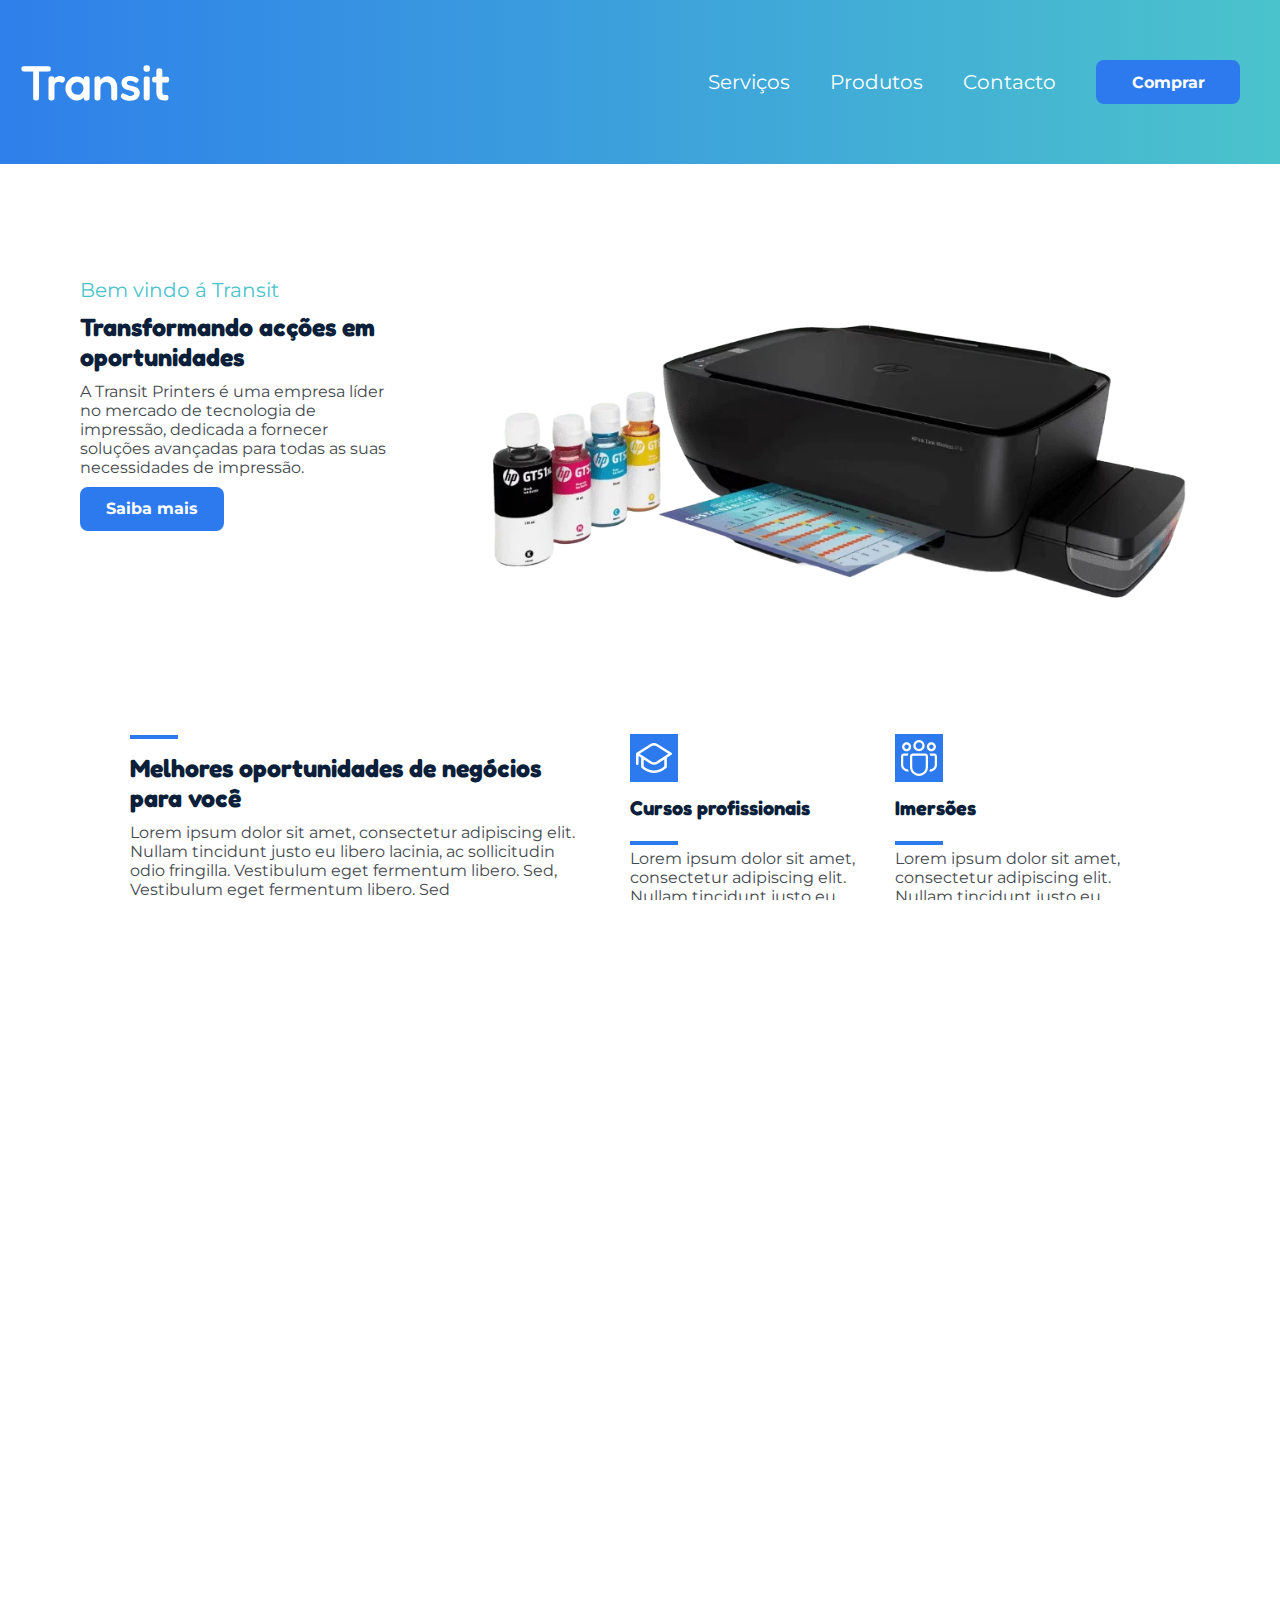
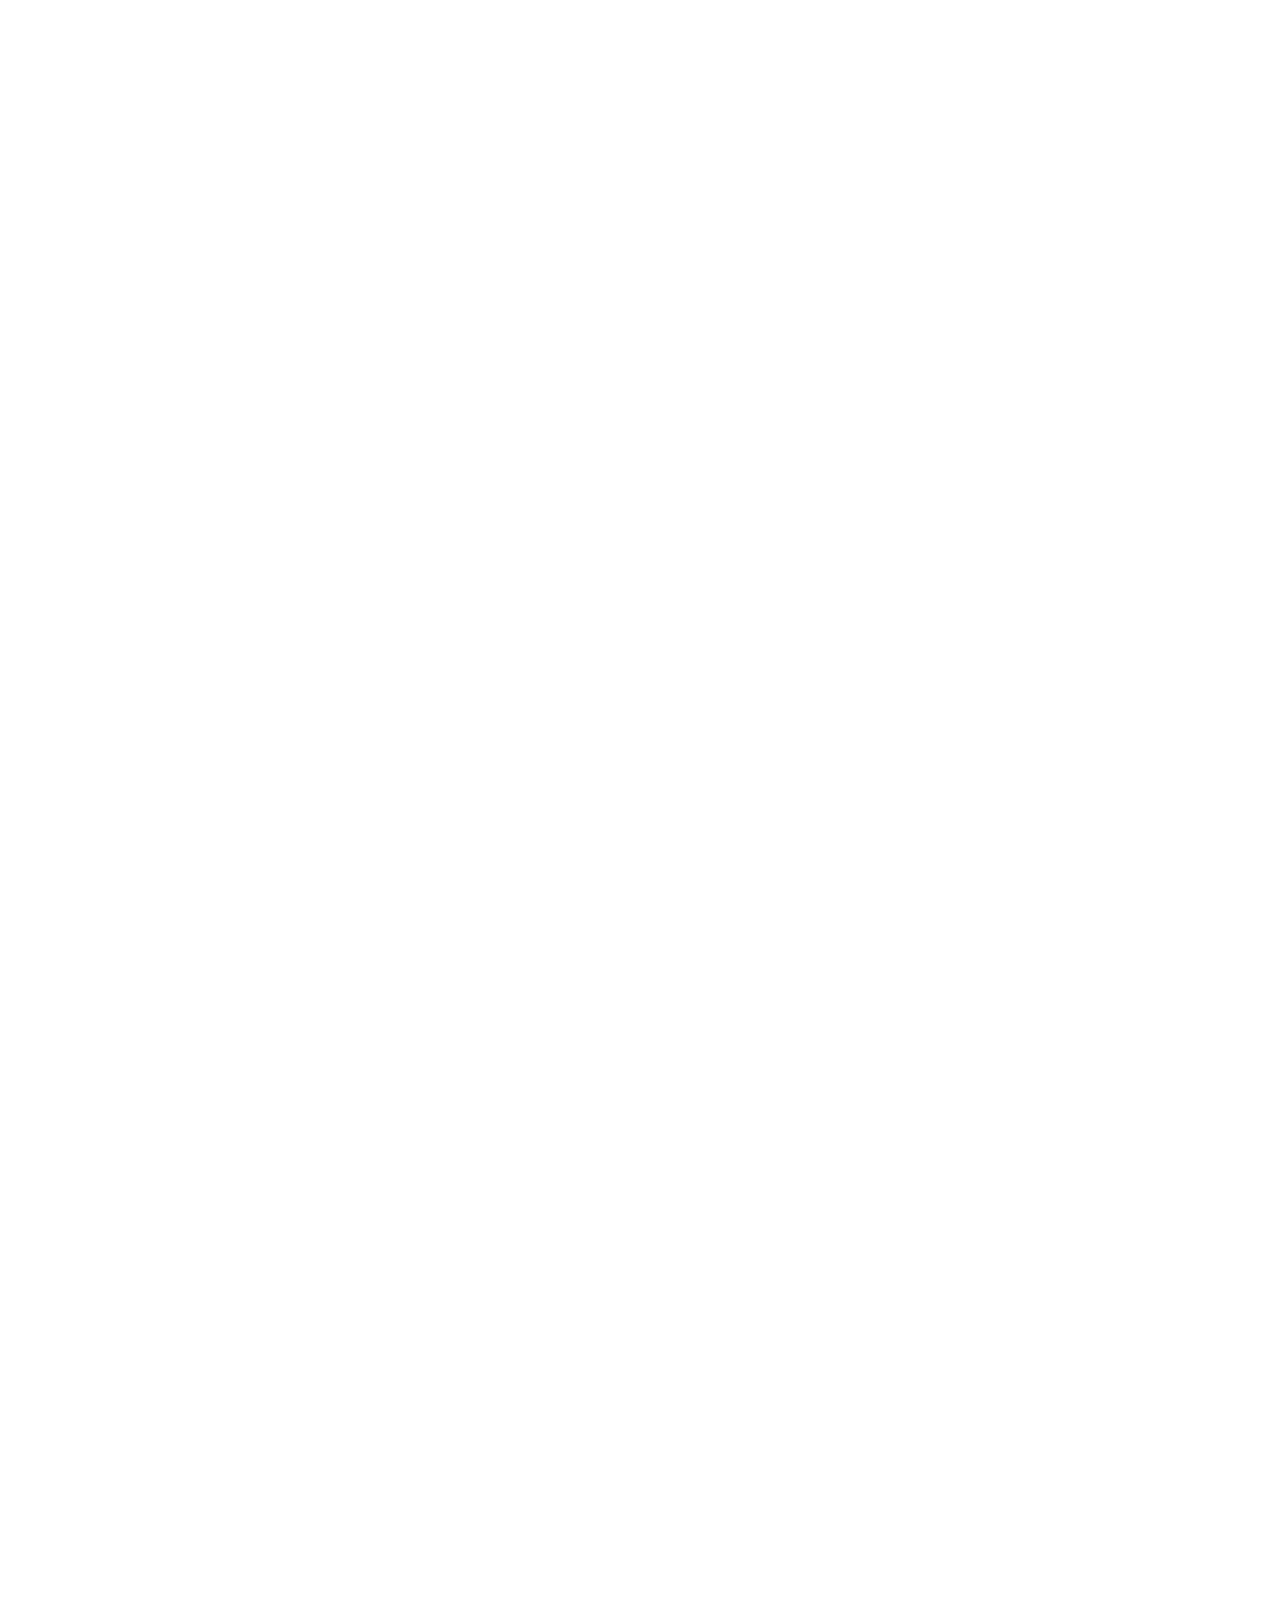
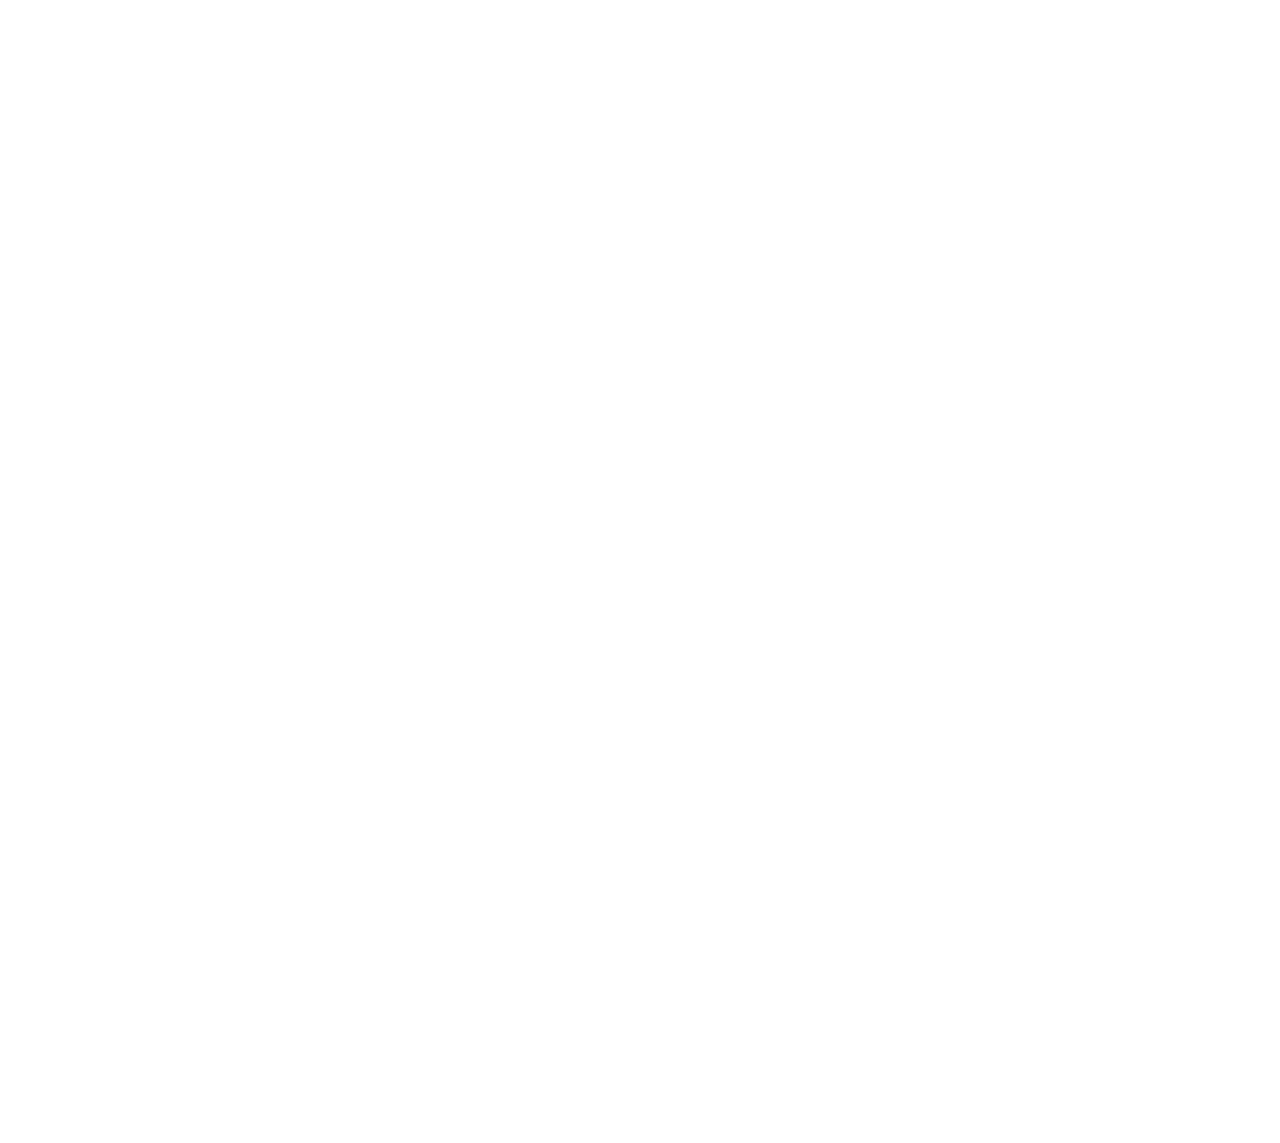
==== commit f5ab55d3: "I Finished to develop all the version of the Transit Landing page" ====
--- a/Transit/index.html
+++ b/Transit/index.html
@@ -19,7 +19,7 @@
       href="styles/desktop.css"
       media="screen and (min-width: 1025px)"
     />
-    <link rel="stylesheet" href="styles/print.css" media="print" />
+    <link rel="stylesheet" href="styles/print.css" media="print" /> 
   </head>
 
   <body>
@@ -40,7 +40,7 @@
         </svg>
       </button>
       <span id="title-Transit"
-        ><a href="#" id="link-home" onclick="closeSidebar()">Transit</a></span
+        ><a href="#" id="link-home">Transit</a></span
       >
 
       <nav id="navigation_header" class="flexbox">
@@ -59,7 +59,7 @@
           </svg>
         </button>
        
-        <ul class="listLink flexbox" >
+        <ul class="listLink flexbox flexbox-row" >
 <li> <a
   href="#resources"
   class="link-nav"
@@ -100,182 +100,179 @@
 
       <!--Section resources-->
       <section id="resources" class="section-mother flexbox">
-        <section id="introduction" class="column-text">
-          <!--Line 2-->
-          <svg
-            width="48"
-            height="4"
-            viewBox="0 0 48 4"
-            fill="none"
-            xmlns="http://www.w3.org/2000/svg"
-          >
-            <line y1="2" x2="48" y2="2" stroke="#2C7AED" stroke-width="4" />
-          </svg>
-          <h6 class="title-header">
-            Melhores oportunidades de negócios para você
-          </h6>
-          <p class="paragraph">
-            Lorem ipsum dolor sit amet, consectetur adipiscing elit. Nullam
-            tincidunt justo eu libero lacinia, ac sollicitudin odio fringilla.
-            Vestibulum eget fermentum libero. Sed, Vestibulum eget fermentum
-            libero. Sed
-          </p>
+
+        <!--Services-->
+        <section id="services" class="flexbox flexbox-row">
+          <section id="introduction" class="column-text">
+            <!--Line 2-->
+            <svg
+              width="48"
+              height="4"
+              viewBox="0 0 48 4"
+              fill="none"
+              xmlns="http://www.w3.org/2000/svg"
+            >
+              <line y1="2" x2="48" y2="2" stroke="#2C7AED" stroke-width="4" />
+            </svg>
+            <h6 class="title-header">
+              Melhores oportunidades de negócios para você
+            </h6>
+            <p class="paragraph">
+              Lorem ipsum dolor sit amet, consectetur adipiscing elit. Nullam
+              tincidunt justo eu libero lacinia, ac sollicitudin odio fringilla.
+              Vestibulum eget fermentum libero. Sed, Vestibulum eget fermentum
+              libero. Sed
+            </p>
+          </section>
+          <section id="features" class="column-text flexbox section-mother">
+            <div id="frame1" class="frame flexbox flexbox-row">
+              <div class="column1 column">
+                <svg
+                  width="48"
+                  height="48"
+                  viewBox="0 0 64 64"
+                  fill="none"
+                  xmlns="http://www.w3.org/2000/svg"
+                >
+                  <rect width="64" height="64" fill="#2C7AED" />
+                  <path
+                    d="M36.689 13.3405C35.2948 12.4658 33.6651 12 31.9993 12C30.3335 12 28.7039 12.4658 27.3096 13.3405L8.77697 24.9627C8.51334 25.1279 8.30221 25.3595 8.16675 25.6323C8.03129 25.905 7.97673 26.2083 8.00906 26.5088C8.00396 26.5635 8.00167 26.6184 8.0022 26.6733V39.8317C8.0022 40.268 8.18279 40.6863 8.50425 40.9948C8.8257 41.3032 9.26168 41.4765 9.71628 41.4765C10.1709 41.4765 10.6069 41.3032 10.9283 40.9948C11.2498 40.6863 11.4304 40.268 11.4304 39.8317V29.4399L14.8585 31.6669V43.7727C14.8585 44.1647 15.0044 44.5439 15.2699 44.8418L15.2768 44.8517L15.2973 44.8747L15.3659 44.9471L15.599 45.1905C15.8013 45.3945 16.0927 45.6774 16.4698 46.0129C17.224 46.6807 18.3312 47.5623 19.7574 48.4472C22.6027 50.2105 26.7817 52 31.9993 52C37.217 52 41.3925 50.2105 44.2413 48.4472C45.6674 47.5623 46.7747 46.6807 47.5289 46.0129C47.9122 45.6726 48.2805 45.317 48.6327 44.9471L48.7013 44.8747L48.7219 44.8517L48.7287 44.8451L48.7322 44.8385C48.9942 44.5427 49.1387 44.1675 49.1401 43.7793V31.6669L55.2422 27.7029C55.4884 27.5633 55.6893 27.3608 55.8225 27.118C55.9556 26.8752 56.0159 26.6016 55.9964 26.3279C55.9942 26.0564 55.922 25.7896 55.7862 25.5514C55.6504 25.3132 55.4553 25.1109 55.2182 24.9627L36.689 13.3405ZM45.7119 33.8973V43.1279C44.6963 44.0878 43.5809 44.9454 42.3832 45.6872C39.9149 47.2103 36.3805 48.7137 31.9993 48.7137C27.6181 48.7137 24.0803 47.2103 21.6154 45.6872C20.4175 44.9444 19.3021 44.0857 18.2867 43.1246V33.8973L27.1965 39.6837C28.6144 40.6044 30.2873 41.0964 31.9993 41.0964C33.7114 41.0964 35.3842 40.6044 36.8022 39.6837L45.7119 33.894V33.8973ZM29.1848 16.0939C30.0215 15.5688 30.9996 15.2892 31.9993 15.2892C32.9991 15.2892 33.9771 15.5688 34.8138 16.0939L51.1867 26.341L34.8824 36.9599C34.0313 37.5129 33.0271 37.8084 31.9993 37.8084C30.9715 37.8084 29.9673 37.5129 29.1162 36.9599L12.8085 26.3674L29.1848 16.0939Z"
+                    fill="white"
+                  />
+                </svg>
+                <h6 class="title-header title-features">Cursos profissionais</h6>
+                <!--Line 2-->
+                <svg
+                  width="48"
+                  height="4"
+                  viewBox="0 0 48 4"
+                  fill="none"
+                  xmlns="http://www.w3.org/2000/svg"
+                >
+                  <line y1="2" x2="48" y2="2" stroke="#2C7AED" stroke-width="4" />
+                </svg>
+                <p class="paragraph">
+                  Lorem ipsum dolor sit amet, consectetur adipiscing elit. Nullam
+                  tincidunt justo eu
+                </p>
+              </div>
+              <div class="column2 column frame flexbox-row">
+                <svg
+                  width="48"
+                  height="48"
+                  viewBox="0 0 48 48"
+                  fill="none"
+                  xmlns="http://www.w3.org/2000/svg"
+                >
+                  <rect width="48" height="48" fill="#2C7AED" />
+                  <path
+                    d="M24 8.25C23.1049 8.25 22.2464 8.60558 21.6135 9.23851C20.9806 9.87145 20.625 10.7299 20.625 11.625C20.625 12.5201 20.9806 13.3786 21.6135 14.0115C22.2464 14.6444 23.1049 15 24 15C24.8951 15 25.7536 14.6444 26.3865 14.0115C27.0194 13.3786 27.375 12.5201 27.375 11.625C27.375 10.7299 27.0194 9.87145 26.3865 9.23851C25.7536 8.60558 24.8951 8.25 24 8.25ZM18.375 11.625C18.375 10.1332 18.9676 8.70242 20.0225 7.64752C21.0774 6.59263 22.5082 6 24 6C25.4918 6 26.9226 6.59263 27.9775 7.64752C29.0324 8.70242 29.625 10.1332 29.625 11.625C29.625 13.1168 29.0324 14.5476 27.9775 15.6025C26.9226 16.6574 25.4918 17.25 24 17.25C22.5082 17.25 21.0774 16.6574 20.0225 15.6025C18.9676 14.5476 18.375 13.1168 18.375 11.625ZM36.375 10.5C35.7783 10.5 35.206 10.7371 34.784 11.159C34.3621 11.581 34.125 12.1533 34.125 12.75C34.125 13.3467 34.3621 13.919 34.784 14.341C35.206 14.7629 35.7783 15 36.375 15C36.9717 15 37.544 14.7629 37.966 14.341C38.3879 13.919 38.625 13.3467 38.625 12.75C38.625 12.1533 38.3879 11.581 37.966 11.159C37.544 10.7371 36.9717 10.5 36.375 10.5ZM31.875 12.75C31.875 11.5565 32.3491 10.4119 33.193 9.56802C34.0369 8.72411 35.1815 8.25 36.375 8.25C37.5685 8.25 38.7131 8.72411 39.557 9.56802C40.4009 10.4119 40.875 11.5565 40.875 12.75C40.875 13.9435 40.4009 15.0881 39.557 15.932C38.7131 16.7759 37.5685 17.25 36.375 17.25C35.1815 17.25 34.0369 16.7759 33.193 15.932C32.3491 15.0881 31.875 13.9435 31.875 12.75ZM9.375 12.75C9.375 12.1533 9.61205 11.581 10.034 11.159C10.456 10.7371 11.0283 10.5 11.625 10.5C12.2217 10.5 12.794 10.7371 13.216 11.159C13.6379 11.581 13.875 12.1533 13.875 12.75C13.875 13.3467 13.6379 13.919 13.216 14.341C12.794 14.7629 12.2217 15 11.625 15C11.0283 15 10.456 14.7629 10.034 14.341C9.61205 13.919 9.375 13.3467 9.375 12.75ZM11.625 8.25C10.4315 8.25 9.28693 8.72411 8.44302 9.56802C7.59911 10.4119 7.125 11.5565 7.125 12.75C7.125 13.9435 7.59911 15.0881 8.44302 15.932C9.28693 16.7759 10.4315 17.25 11.625 17.25C12.8185 17.25 13.9631 16.7759 14.807 15.932C15.6509 15.0881 16.125 13.9435 16.125 12.75C16.125 11.5565 15.6509 10.4119 14.807 9.56802C13.9631 8.72411 12.8185 8.25 11.625 8.25ZM12.975 35.2455C12.3658 35.276 11.7567 35.1823 11.1848 34.9702C10.6129 34.758 10.0901 34.4318 9.64818 34.0113C9.20625 33.5908 8.85442 33.0849 8.61407 32.5243C8.37371 31.9636 8.24985 31.36 8.25 30.75V22.3125C8.25 22.1633 8.30926 22.0202 8.41475 21.9148C8.52024 21.8093 8.66332 21.75 8.8125 21.75H12.7815C12.8715 20.9242 13.164 20.157 13.6028 19.5H8.8125C7.26 19.5 6 20.76 6 22.3125V30.75C5.9999 31.7133 6.20596 32.6654 6.60435 33.5424C7.00275 34.4194 7.58423 35.201 8.30975 35.8347C9.03526 36.4684 9.88799 36.9394 10.8106 37.2161C11.7333 37.4929 12.7045 37.569 13.659 37.4392C13.3562 36.7335 13.127 35.9983 12.975 35.2455ZM34.341 37.4392C35.2955 37.569 36.2667 37.4929 37.1894 37.2161C38.112 36.9394 38.9647 36.4684 39.6903 35.8347C40.4158 35.201 40.9973 34.4194 41.3956 33.5424C41.794 32.6654 42.0001 31.7133 42 30.75V22.3125C42 20.76 40.74 19.5 39.1875 19.5H34.3973C34.8383 20.157 35.1285 20.9242 35.2185 21.75H39.1875C39.3367 21.75 39.4798 21.8093 39.5852 21.9148C39.6907 22.0202 39.75 22.1633 39.75 22.3125V30.75C39.7502 31.36 39.6263 31.9636 39.3859 32.5243C39.1456 33.0849 38.7937 33.5908 38.3518 34.0113C37.9099 34.4318 37.3871 34.758 36.8152 34.9702C36.2433 35.1823 35.6342 35.276 35.025 35.2455C34.873 35.9983 34.6438 36.7334 34.341 37.4392ZM17.8125 19.5C16.26 19.5 15 20.76 15 22.3125V33C15 35.3869 15.9482 37.6761 17.636 39.364C19.3239 41.0518 21.6131 42 24 42C26.3869 42 28.6761 41.0518 30.364 39.364C32.0518 37.6761 33 35.3869 33 33V22.3125C33 20.76 31.74 19.5 30.1875 19.5H17.8125ZM17.25 22.3125C17.25 22.1633 17.3093 22.0202 17.4148 21.9148C17.5202 21.8093 17.6633 21.75 17.8125 21.75H30.1875C30.3367 21.75 30.4798 21.8093 30.5852 21.9148C30.6907 22.0202 30.75 22.1633 30.75 22.3125V33C30.75 34.7902 30.0388 36.5071 28.773 37.773C27.5071 39.0388 25.7902 39.75 24 39.75C22.2098 39.75 20.4929 39.0388 19.227 37.773C17.9612 36.5071 17.25 34.7902 17.25 33V22.3125Z"
+                    fill="white"
+                  />
+                </svg>
+                <h6 class="title-header title-features">Imersões</h6>
+                <!--Line 2-->
+                <svg
+                  width="48"
+                  height="4"
+                  viewBox="0 0 48 4"
+                  fill="none"
+                  xmlns="http://www.w3.org/2000/svg"
+                >
+                  <line y1="2" x2="48" y2="2" stroke="#2C7AED" stroke-width="4" />
+                </svg>
+                <p class="paragraph">
+                  Lorem ipsum dolor sit amet, consectetur adipiscing elit. Nullam
+                  tincidunt justo eu
+                </p>
+              </div>
+            </div>
+            <div id="frame2" class="frame flexbox flexbox-row">
+              <div class="column1 column">
+                <svg
+                  width="48"
+                  height="48"
+                  viewBox="0 0 48 48"
+                  fill="none"
+                  xmlns="http://www.w3.org/2000/svg"
+                  xmlns:xlink="http://www.w3.org/1999/xlink"
+                >
+                  <rect width="48" height="48" fill="#4BC3CC" />
+                  <rect
+                    x="6"
+                    y="6"
+                    width="36"
+                    height="36"
+                    fill="url(#pattern0)"
+                  />
+                  <defs>
+                    <pattern
+                      id="pattern0"
+                      patternContentUnits="objectBoundingBox"
+                      width="1"
+                      height="1"
+                    >
+                      <use xlink:href="#image0_53_402" transform="scale(0.01)" />
+                    </pattern>
+                    <image
+                      id="image0_53_402"
+                      width="100"
+                      height="100"
+                      xlink:href="[data-uri]"
+                    />
+                  </defs>
+                </svg>
+                <h6 class="title-header title-features">Soluções criativas</h6>
+                <!--Line 1-->
+                <svg
+                  width="48"
+                  height="4"
+                  viewBox="0 0 48 4"
+                  fill="none"
+                  xmlns="http://www.w3.org/2000/svg"
+                >
+                  <line y1="2" x2="48" y2="2" stroke="#4BC3CC" stroke-width="4" />
+                </svg>
+                <p class="paragraph">
+                  Lorem ipsum dolor sit amet, consectetur adipiscing elit. Nullam
+                  tincidunt justo eu
+                </p>
+              </div>
+              <div class="column2 column">
+                <svg
+                  width="48"
+                  height="48"
+                  viewBox="0 0 48 48"
+                  fill="none"
+                  xmlns="http://www.w3.org/2000/svg"
+                >
+                  <rect width="48" height="48" fill="#4BC3CC" />
+                  <path
+                    d="M40.53 37.5682H38.37V8.21591C38.37 8.02604 38.2941 7.84394 38.1591 7.70969C38.0241 7.57543 37.841 7.5 37.65 7.5H27.57C27.379 7.5 27.1959 7.57543 27.0609 7.70969C26.9259 7.84394 26.85 8.02604 26.85 8.21591V16.0909H17.49C17.299 16.0909 17.1159 16.1663 16.9809 16.3006C16.8459 16.4349 16.77 16.6169 16.77 16.8068V24.6818H8.85C8.65904 24.6818 8.47591 24.7572 8.34088 24.8915C8.20586 25.0258 8.13 25.2079 8.13 25.3977V37.5682H5.97C5.77904 37.5682 5.59591 37.6436 5.46088 37.7779C5.32586 37.9121 5.25 38.0942 5.25 38.2841C5.25 38.474 5.32586 38.6561 5.46088 38.7903C5.59591 38.9246 5.77904 39 5.97 39H40.53C40.721 39 40.9041 38.9246 41.0391 38.7903C41.1741 38.6561 41.25 38.474 41.25 38.2841C41.25 38.0942 41.1741 37.9121 41.0391 37.7779C40.9041 37.6436 40.721 37.5682 40.53 37.5682ZM28.29 8.93182H36.93V37.5682H28.29V8.93182ZM18.21 17.5227H26.85V37.5682H18.21V17.5227ZM9.57 26.1136H16.77V37.5682H9.57V26.1136Z"
+                    fill="white"
+                  />
+                </svg>
+                <h6 class="title-header title-features">Análises e estatísticas</h6>
+                <!--Line 1-->
+                <svg
+                  width="48"
+                  height="4"
+                  viewBox="0 0 48 4"
+                  fill="none"
+                  xmlns="http://www.w3.org/2000/svg"
+                >
+                  <line y1="2" x2="48" y2="2" stroke="#4BC3CC" stroke-width="4" />
+                </svg>
+                <p class="paragraph">
+                  Lorem ipsum dolor sit amet, consectetur adipiscing elit. Nullam
+                  tincidunt justo eu
+                </p>
+              </div>
+            </div>
+          </section>
         </section>
 
-        <section id="features" class="column-text flexbox section-mother">
-          <div id="frame1" class="frame flexbox flexbox-row">
-            <div class="column1 column">
-              <svg
-                width="48"
-                height="48"
-                viewBox="0 0 64 64"
-                fill="none"
-                xmlns="http://www.w3.org/2000/svg"
-              >
-                <rect width="64" height="64" fill="#2C7AED" />
-                <path
-                  d="M36.689 13.3405C35.2948 12.4658 33.6651 12 31.9993 12C30.3335 12 28.7039 12.4658 27.3096 13.3405L8.77697 24.9627C8.51334 25.1279 8.30221 25.3595 8.16675 25.6323C8.03129 25.905 7.97673 26.2083 8.00906 26.5088C8.00396 26.5635 8.00167 26.6184 8.0022 26.6733V39.8317C8.0022 40.268 8.18279 40.6863 8.50425 40.9948C8.8257 41.3032 9.26168 41.4765 9.71628 41.4765C10.1709 41.4765 10.6069 41.3032 10.9283 40.9948C11.2498 40.6863 11.4304 40.268 11.4304 39.8317V29.4399L14.8585 31.6669V43.7727C14.8585 44.1647 15.0044 44.5439 15.2699 44.8418L15.2768 44.8517L15.2973 44.8747L15.3659 44.9471L15.599 45.1905C15.8013 45.3945 16.0927 45.6774 16.4698 46.0129C17.224 46.6807 18.3312 47.5623 19.7574 48.4472C22.6027 50.2105 26.7817 52 31.9993 52C37.217 52 41.3925 50.2105 44.2413 48.4472C45.6674 47.5623 46.7747 46.6807 47.5289 46.0129C47.9122 45.6726 48.2805 45.317 48.6327 44.9471L48.7013 44.8747L48.7219 44.8517L48.7287 44.8451L48.7322 44.8385C48.9942 44.5427 49.1387 44.1675 49.1401 43.7793V31.6669L55.2422 27.7029C55.4884 27.5633 55.6893 27.3608 55.8225 27.118C55.9556 26.8752 56.0159 26.6016 55.9964 26.3279C55.9942 26.0564 55.922 25.7896 55.7862 25.5514C55.6504 25.3132 55.4553 25.1109 55.2182 24.9627L36.689 13.3405ZM45.7119 33.8973V43.1279C44.6963 44.0878 43.5809 44.9454 42.3832 45.6872C39.9149 47.2103 36.3805 48.7137 31.9993 48.7137C27.6181 48.7137 24.0803 47.2103 21.6154 45.6872C20.4175 44.9444 19.3021 44.0857 18.2867 43.1246V33.8973L27.1965 39.6837C28.6144 40.6044 30.2873 41.0964 31.9993 41.0964C33.7114 41.0964 35.3842 40.6044 36.8022 39.6837L45.7119 33.894V33.8973ZM29.1848 16.0939C30.0215 15.5688 30.9996 15.2892 31.9993 15.2892C32.9991 15.2892 33.9771 15.5688 34.8138 16.0939L51.1867 26.341L34.8824 36.9599C34.0313 37.5129 33.0271 37.8084 31.9993 37.8084C30.9715 37.8084 29.9673 37.5129 29.1162 36.9599L12.8085 26.3674L29.1848 16.0939Z"
-                  fill="white"
-                />
-              </svg>
-              <h6 class="title-header title-features">Cursos profissionais</h6>
-              <!--Line 2-->
-              <svg
-                width="48"
-                height="4"
-                viewBox="0 0 48 4"
-                fill="none"
-                xmlns="http://www.w3.org/2000/svg"
-              >
-                <line y1="2" x2="48" y2="2" stroke="#2C7AED" stroke-width="4" />
-              </svg>
-              <p class="paragraph">
-                Lorem ipsum dolor sit amet, consectetur adipiscing elit. Nullam
-                tincidunt justo eu
-              </p>
-            </div>
-
-            <div class="column2 column frame flexbox-row">
-              <svg
-                width="48"
-                height="48"
-                viewBox="0 0 48 48"
-                fill="none"
-                xmlns="http://www.w3.org/2000/svg"
-              >
-                <rect width="48" height="48" fill="#2C7AED" />
-                <path
-                  d="M24 8.25C23.1049 8.25 22.2464 8.60558 21.6135 9.23851C20.9806 9.87145 20.625 10.7299 20.625 11.625C20.625 12.5201 20.9806 13.3786 21.6135 14.0115C22.2464 14.6444 23.1049 15 24 15C24.8951 15 25.7536 14.6444 26.3865 14.0115C27.0194 13.3786 27.375 12.5201 27.375 11.625C27.375 10.7299 27.0194 9.87145 26.3865 9.23851C25.7536 8.60558 24.8951 8.25 24 8.25ZM18.375 11.625C18.375 10.1332 18.9676 8.70242 20.0225 7.64752C21.0774 6.59263 22.5082 6 24 6C25.4918 6 26.9226 6.59263 27.9775 7.64752C29.0324 8.70242 29.625 10.1332 29.625 11.625C29.625 13.1168 29.0324 14.5476 27.9775 15.6025C26.9226 16.6574 25.4918 17.25 24 17.25C22.5082 17.25 21.0774 16.6574 20.0225 15.6025C18.9676 14.5476 18.375 13.1168 18.375 11.625ZM36.375 10.5C35.7783 10.5 35.206 10.7371 34.784 11.159C34.3621 11.581 34.125 12.1533 34.125 12.75C34.125 13.3467 34.3621 13.919 34.784 14.341C35.206 14.7629 35.7783 15 36.375 15C36.9717 15 37.544 14.7629 37.966 14.341C38.3879 13.919 38.625 13.3467 38.625 12.75C38.625 12.1533 38.3879 11.581 37.966 11.159C37.544 10.7371 36.9717 10.5 36.375 10.5ZM31.875 12.75C31.875 11.5565 32.3491 10.4119 33.193 9.56802C34.0369 8.72411 35.1815 8.25 36.375 8.25C37.5685 8.25 38.7131 8.72411 39.557 9.56802C40.4009 10.4119 40.875 11.5565 40.875 12.75C40.875 13.9435 40.4009 15.0881 39.557 15.932C38.7131 16.7759 37.5685 17.25 36.375 17.25C35.1815 17.25 34.0369 16.7759 33.193 15.932C32.3491 15.0881 31.875 13.9435 31.875 12.75ZM9.375 12.75C9.375 12.1533 9.61205 11.581 10.034 11.159C10.456 10.7371 11.0283 10.5 11.625 10.5C12.2217 10.5 12.794 10.7371 13.216 11.159C13.6379 11.581 13.875 12.1533 13.875 12.75C13.875 13.3467 13.6379 13.919 13.216 14.341C12.794 14.7629 12.2217 15 11.625 15C11.0283 15 10.456 14.7629 10.034 14.341C9.61205 13.919 9.375 13.3467 9.375 12.75ZM11.625 8.25C10.4315 8.25 9.28693 8.72411 8.44302 9.56802C7.59911 10.4119 7.125 11.5565 7.125 12.75C7.125 13.9435 7.59911 15.0881 8.44302 15.932C9.28693 16.7759 10.4315 17.25 11.625 17.25C12.8185 17.25 13.9631 16.7759 14.807 15.932C15.6509 15.0881 16.125 13.9435 16.125 12.75C16.125 11.5565 15.6509 10.4119 14.807 9.56802C13.9631 8.72411 12.8185 8.25 11.625 8.25ZM12.975 35.2455C12.3658 35.276 11.7567 35.1823 11.1848 34.9702C10.6129 34.758 10.0901 34.4318 9.64818 34.0113C9.20625 33.5908 8.85442 33.0849 8.61407 32.5243C8.37371 31.9636 8.24985 31.36 8.25 30.75V22.3125C8.25 22.1633 8.30926 22.0202 8.41475 21.9148C8.52024 21.8093 8.66332 21.75 8.8125 21.75H12.7815C12.8715 20.9242 13.164 20.157 13.6028 19.5H8.8125C7.26 19.5 6 20.76 6 22.3125V30.75C5.9999 31.7133 6.20596 32.6654 6.60435 33.5424C7.00275 34.4194 7.58423 35.201 8.30975 35.8347C9.03526 36.4684 9.88799 36.9394 10.8106 37.2161C11.7333 37.4929 12.7045 37.569 13.659 37.4392C13.3562 36.7335 13.127 35.9983 12.975 35.2455ZM34.341 37.4392C35.2955 37.569 36.2667 37.4929 37.1894 37.2161C38.112 36.9394 38.9647 36.4684 39.6903 35.8347C40.4158 35.201 40.9973 34.4194 41.3956 33.5424C41.794 32.6654 42.0001 31.7133 42 30.75V22.3125C42 20.76 40.74 19.5 39.1875 19.5H34.3973C34.8383 20.157 35.1285 20.9242 35.2185 21.75H39.1875C39.3367 21.75 39.4798 21.8093 39.5852 21.9148C39.6907 22.0202 39.75 22.1633 39.75 22.3125V30.75C39.7502 31.36 39.6263 31.9636 39.3859 32.5243C39.1456 33.0849 38.7937 33.5908 38.3518 34.0113C37.9099 34.4318 37.3871 34.758 36.8152 34.9702C36.2433 35.1823 35.6342 35.276 35.025 35.2455C34.873 35.9983 34.6438 36.7334 34.341 37.4392ZM17.8125 19.5C16.26 19.5 15 20.76 15 22.3125V33C15 35.3869 15.9482 37.6761 17.636 39.364C19.3239 41.0518 21.6131 42 24 42C26.3869 42 28.6761 41.0518 30.364 39.364C32.0518 37.6761 33 35.3869 33 33V22.3125C33 20.76 31.74 19.5 30.1875 19.5H17.8125ZM17.25 22.3125C17.25 22.1633 17.3093 22.0202 17.4148 21.9148C17.5202 21.8093 17.6633 21.75 17.8125 21.75H30.1875C30.3367 21.75 30.4798 21.8093 30.5852 21.9148C30.6907 22.0202 30.75 22.1633 30.75 22.3125V33C30.75 34.7902 30.0388 36.5071 28.773 37.773C27.5071 39.0388 25.7902 39.75 24 39.75C22.2098 39.75 20.4929 39.0388 19.227 37.773C17.9612 36.5071 17.25 34.7902 17.25 33V22.3125Z"
-                  fill="white"
-                />
-              </svg>
-              <h6 class="title-header title-features">Imersões</h6>
-              <!--Line 2-->
-              <svg
-                width="48"
-                height="4"
-                viewBox="0 0 48 4"
-                fill="none"
-                xmlns="http://www.w3.org/2000/svg"
-              >
-                <line y1="2" x2="48" y2="2" stroke="#2C7AED" stroke-width="4" />
-              </svg>
-              <p class="paragraph">
-                Lorem ipsum dolor sit amet, consectetur adipiscing elit. Nullam
-                tincidunt justo eu
-              </p>
-            </div>
-          </div>
-
-          <div id="frame2" class="frame flexbox flexbox-row">
-            <div class="column1 column">
-              <svg
-                width="48"
-                height="48"
-                viewBox="0 0 48 48"
-                fill="none"
-                xmlns="http://www.w3.org/2000/svg"
-                xmlns:xlink="http://www.w3.org/1999/xlink"
-              >
-                <rect width="48" height="48" fill="#4BC3CC" />
-                <rect
-                  x="6"
-                  y="6"
-                  width="36"
-                  height="36"
-                  fill="url(#pattern0)"
-                />
-                <defs>
-                  <pattern
-                    id="pattern0"
-                    patternContentUnits="objectBoundingBox"
-                    width="1"
-                    height="1"
-                  >
-                    <use xlink:href="#image0_53_402" transform="scale(0.01)" />
-                  </pattern>
-                  <image
-                    id="image0_53_402"
-                    width="100"
-                    height="100"
-                    xlink:href="[data-uri]"
-                  />
-                </defs>
-              </svg>
-
-              <h6 class="title-header title-features">Soluções criativas</h6>
-              <!--Line 1-->
-              <svg
-                width="48"
-                height="4"
-                viewBox="0 0 48 4"
-                fill="none"
-                xmlns="http://www.w3.org/2000/svg"
-              >
-                <line y1="2" x2="48" y2="2" stroke="#4BC3CC" stroke-width="4" />
-              </svg>
-
-              <p class="paragraph">
-                Lorem ipsum dolor sit amet, consectetur adipiscing elit. Nullam
-                tincidunt justo eu
-              </p>
-            </div>
-
-            <div class="column2 column">
-              <svg
-                width="48"
-                height="48"
-                viewBox="0 0 48 48"
-                fill="none"
-                xmlns="http://www.w3.org/2000/svg"
-              >
-                <rect width="48" height="48" fill="#4BC3CC" />
-                <path
-                  d="M40.53 37.5682H38.37V8.21591C38.37 8.02604 38.2941 7.84394 38.1591 7.70969C38.0241 7.57543 37.841 7.5 37.65 7.5H27.57C27.379 7.5 27.1959 7.57543 27.0609 7.70969C26.9259 7.84394 26.85 8.02604 26.85 8.21591V16.0909H17.49C17.299 16.0909 17.1159 16.1663 16.9809 16.3006C16.8459 16.4349 16.77 16.6169 16.77 16.8068V24.6818H8.85C8.65904 24.6818 8.47591 24.7572 8.34088 24.8915C8.20586 25.0258 8.13 25.2079 8.13 25.3977V37.5682H5.97C5.77904 37.5682 5.59591 37.6436 5.46088 37.7779C5.32586 37.9121 5.25 38.0942 5.25 38.2841C5.25 38.474 5.32586 38.6561 5.46088 38.7903C5.59591 38.9246 5.77904 39 5.97 39H40.53C40.721 39 40.9041 38.9246 41.0391 38.7903C41.1741 38.6561 41.25 38.474 41.25 38.2841C41.25 38.0942 41.1741 37.9121 41.0391 37.7779C40.9041 37.6436 40.721 37.5682 40.53 37.5682ZM28.29 8.93182H36.93V37.5682H28.29V8.93182ZM18.21 17.5227H26.85V37.5682H18.21V17.5227ZM9.57 26.1136H16.77V37.5682H9.57V26.1136Z"
-                  fill="white"
-                />
-              </svg>
-
-              <h6 class="title-header title-features">Análises e estatísticas</h6>
-              <!--Line 1-->
-              <svg
-                width="48"
-                height="4"
-                viewBox="0 0 48 4"
-                fill="none"
-                xmlns="http://www.w3.org/2000/svg"
-              >
-                <line y1="2" x2="48" y2="2" stroke="#4BC3CC" stroke-width="4" />
-              </svg>
-              <p class="paragraph">
-                Lorem ipsum dolor sit amet, consectetur adipiscing elit. Nullam
-                tincidunt justo eu
-              </p>
-            </div>
-          </div>
-        </section>
-
-        <section id="resources-graphics" class=column-text>
+        <section id="resources-graphics">
             <h5 id="performance" class="title-header">Melhorando rendimentos</h5>
           <div id="container-images-resource" class="flexbox">
             <img
@@ -305,6 +302,7 @@
           allow="accelerometer; autoplay; clipboard-write; encrypted-media; gyroscope; picture-in-picture; web-share"
           allowfullscreen
           id="youtube-video"
+
         ></iframe>
       </section>
 <!--End of Section Video-->
--- a/Transit/styles/style.css
+++ b/Transit/styles/style.css
@@ -3,6 +3,7 @@
 
 :root {
   /*colors*/
+  --color-black-dark10: #1a1a1a;
   --color-blue: #2c7aed;
   --color-blue-dark: #0b1f3b;
   --color-blue-hover: #12315f;
@@ -241,7 +242,6 @@
   color: var(--color-green);
 }
 
-
 /*End Section emphasis*/
 
 /*Section resources*/
@@ -341,9 +341,10 @@
 #price-pro {
   background-color: var(--color-blue);
 }
-#price-pro aside {
-  color: var(--color-white);
-}
+#price-pro aside, #price-pro .title-price, #price-pro .paragraph, #title-price-pro    {
+  color: var(--color-white);
+}
+/*
 #price-pro .title-price {
   color: var(--color-white);
 }
@@ -353,7 +354,7 @@
 }
 #title-price-pro {
   color: var(--color-white);
-}
+}*/
 
 /*Plan expert*/
 #title-price-expert {
@@ -404,8 +405,8 @@
 
 #button-send {
   color: var(--color-white);
-  background-color: var(--color-green);
-  background-image:none;
+  background-color: var(--color-black);
+  background-image: none;
   border: none;
   border-radius: 8px;
   font-family: var(--font-content);
@@ -414,7 +415,7 @@
 }
 
 #button-send:hover {
-  background-color: var(--color-blue-hover);
+  background-color: var(--color-black-dark10);
 }
 
 #text-newsletter {
--- a/Transit/styles/tablet.css
+++ b/Transit/styles/tablet.css
@@ -53,9 +53,12 @@
 /*End of section emphasis*/
 
 /*Section resources*/
+
+#features{gap:40px;}
 .frame {
   flex-direction: row;
   max-width: 520px;
+  gap: 80px;
 }
 
 #resources-graphics {
@@ -65,6 +68,12 @@
 #performance {
   text-align: center;
 }
+
+/*Services*/
+#services {
+  flex-direction: column;
+}
+
 /*End of section resources*/
 
 /*Section video*/
@@ -125,18 +134,17 @@
 /*Footer*/
 
 /*Contacts*/
-#transit-information .title-header{
+#transit-information .title-header {
   font-size: var(--font-size-31);
 }
 
 /*Social*/
-#social .title-header{
+#social .title-header {
   font-size: var(--font-size-25);
 }
-.network{
-width:40px;
-height:40px;
-
+.network {
+  width: 40px;
+  height: 40px;
 }
 
 /*End of footer*/
--- a/Transit/styles/desktop.css
+++ b/Transit/styles/desktop.css
@@ -2,15 +2,7 @@
 @import "tablet.css";
 
 .paragraph {
-  font-size: var(--font-size-20);
-}
-
-.title-header {
-  font-size: var(--font-size-25);
-}
-
-#header {
-  align-items: center;
+  font-size: var(--font-size-18);
 }
 
 /*Navigation header*/
@@ -19,6 +11,7 @@
   margin-left: 0vw;
   background: transparent;
   flex-direction: row;
+  gap: 40px;
   width: auto;
   height: auto;
 }
@@ -27,6 +20,10 @@
 }
 
 /*link nav*/
+.listLink {
+  flex-direction: row;
+  gap: 40px;
+}
 .link-nav {
   font-size: var(--font-size-20);
 }
@@ -36,9 +33,6 @@
 
 .button-icon-header {
   display: none;
-}
-.listLink {
-  flex-direction: row;
 }
 
 .button {
@@ -57,6 +51,10 @@
 /*End of navigation header*/
 
 /*Geral settings*/
+.section-mother {
+  max-width: 1140px;
+}
+
 .flexbox-row {
   flex-direction: row;
 }
@@ -66,3 +64,34 @@
 #emphasis-column-image {
   height: 480px;
 }
+
+/*Section resources*/
+
+#resources {
+  width: 100%;
+}
+/*Services*/
+#services {
+  flex-direction: row;
+  align-items: flex-start;
+}
+
+#introduction {
+  max-width: 460px;
+}
+
+.frame {
+  gap: 10px;
+}
+.title-features {
+  font-size: var(--font-size-20);
+}
+
+/*End of section resources*/
+
+/*Section video*/
+iframe {
+  max-width: 1140px;
+}
+
+/*End of section video*/
--- a/Transit/styles/print.css
+++ b/Transit/styles/print.css
@@ -1 +1,65 @@
-@import "style.css";
+@import "reset.css";
+@import url("https://fonts.googleapis.com/css2?family=Roboto+Mono:wght@400;500;600;700&display=swap");
+
+:root {
+  /*Fonts*/
+  --font-title: "Roboto Mono", courier, monospace;
+  --font-content: "Courier New", courier, monospace;
+}
+
+html,
+body {
+  overflow: auto; /*make to print only the pages that have content*/
+  font-family: var(--font-content);
+  font-size: 16px;
+}
+
+@page {
+  size: auto;
+  margin: 0;
+}
+
+/* Display:none for #header, .button, #video, #doubts, #footer */
+#header,
+.button,
+#video,
+#doubts,
+#newsletter,
+#footer {
+  display: none;
+}
+/*End of header*/
+
+.paragraph {
+  color: var(--color-black);
+}
+
+.title-header {
+  font-family: var(--font-title);
+  font-size: 25px;
+}
+#performance {
+  color: var(--color-blue-dark);
+}
+
+.title-features {
+  font-size: 20px;
+}
+
+#table-prices {
+  flex-direction: row;
+}
+
+#price-pro aside,
+#price-pro .title-price,
+#price-pro .paragraph {
+  color: var(--color-black);
+}
+#title-price-pro {
+  color: var(--color-blue);
+}
+
+#listClients {
+  flex-direction: row;
+  margin-bottom: 40px;
+}
